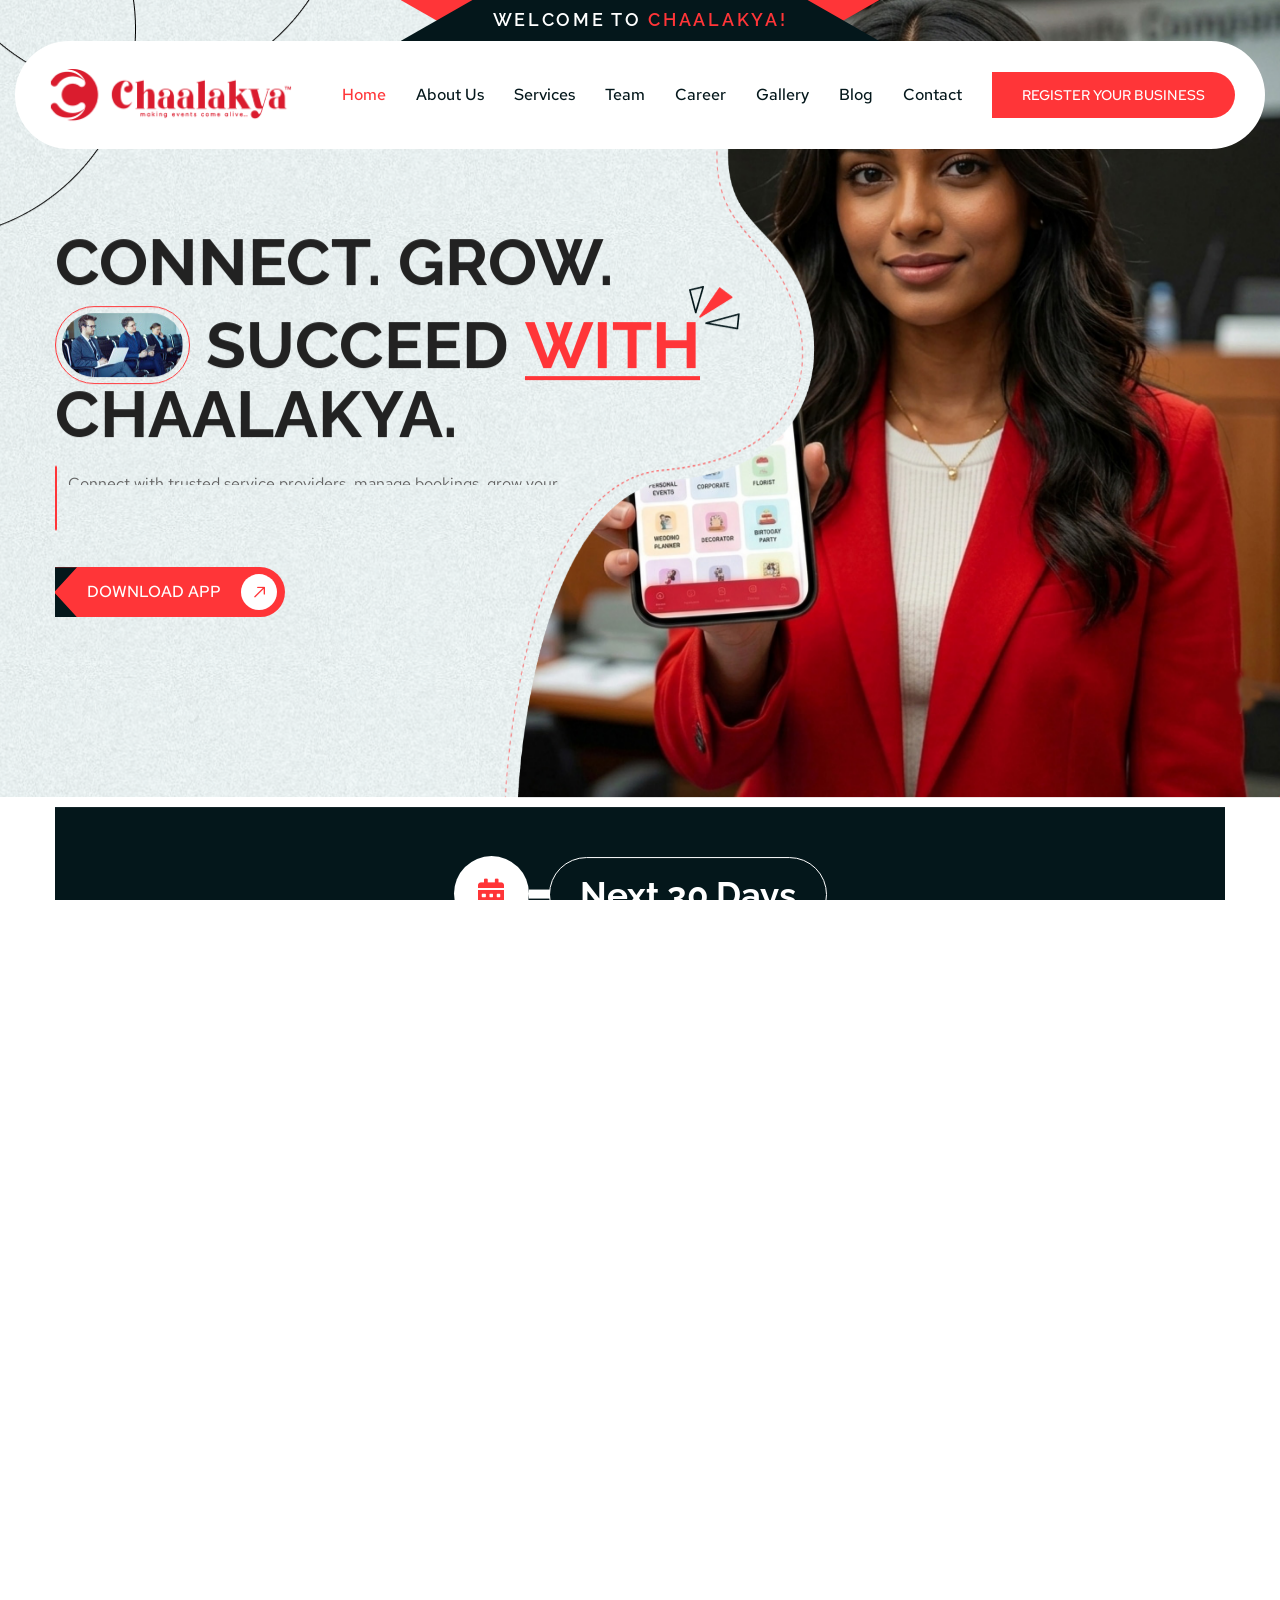
==== index.html @ 22699782 "Add new files" ====
<!DOCTYPE html>
<html lang="en">


<meta http-equiv="content-type" content="text/html;charset=UTF-8" />

<head>
	<meta charset="UTF-8" />
	<meta name="viewport" content="width=device-width, initial-scale=1.0" />
	<title>Chaaylak</title>
	<!-- favicons Icons -->
	<link rel="apple-touch-icon" sizes="180x180" href="assets/images/favicons/apple-touch-icon.png" />
	<link rel="icon" type="image/png" sizes="32x32" href="assets/images/favicons/favicon-32x32.png" />
	<link rel="icon" type="image/png" sizes="16x16" href="assets/images/favicons/favicon-16x16.png" />
	<meta name="description" content="Chaaylak" />

	<!-- fonts -->
	<link rel="preconnect" href="https://fonts.googleapis.com/">
	<link rel="preconnect" href="https://fonts.gstatic.com/" crossorigin>
	<link href="https://fonts.googleapis.com/css2?family=Raleway:ital,wght@0,100..900;1,100..900&amp;display=swap"
		rel="stylesheet">
	<link href="https://fonts.googleapis.com/css2?family=Red+Hat+Text:ital,wght@0,300..700;1,300..700&amp;display=swap"
		rel="stylesheet">
	<link href="https://fonts.googleapis.com/css2?family=Caveat:wght@400..700&amp;display=swap" rel="stylesheet">

	<link rel="stylesheet" href="assets/vendors/bootstrap/css/bootstrap.min.css" />
	<link rel="stylesheet" href="assets/vendors/bootstrap-select/bootstrap-select.min.css" />
	<link rel="stylesheet" href="assets/vendors/aos/css/aos.css" />
	<link rel="stylesheet" href="assets/vendors/fontawesome/css/all.min.css" />
	<link rel="stylesheet" href="assets/vendors/jquery-ui/jquery-ui.css" />
	<link rel="stylesheet" href="assets/vendors/jarallax/jarallax.css" />
	<link rel="stylesheet" href="assets/vendors/jquery-magnific-popup/jquery.magnific-popup.css" />
	<link rel="stylesheet" href="assets/vendors/conlive-icons/style.css" />
	<link rel="stylesheet" href="assets/vendors/slick/slick.css">
	<link rel="stylesheet" href="assets/vendors/owl-carousel/css/owl.carousel.min.css" />
	<link rel="stylesheet" href="assets/vendors/owl-carousel/css/owl.theme.default.min.css" />
	<link rel="stylesheet" href="assets/vendors/swiper/css/swiper-bundle.min.css" />
	<link rel="stylesheet" href="assets/vendors/intl-tel-input/css/intlTelInput.css" />
	<!-- template styles -->
	<link rel="stylesheet" href="assets/css/conlive.css" />
</head>

<body class="custom-cursor">

	<!-- <div class="custom-cursor__cursor"></div>
	<div class="custom-cursor__cursor-two"></div> -->

	<!-- <div class="preloader">
		<div class="preloader__image" style="background-image: url(assets/images/loader.png);"></div>
	</div> -->
	<!-- /.preloader -->
	<div class="page-wrapper">
		<div class="header header--two">
			<div class="topbar topbar--two">
				<div class="container topbar__container">
					<div class="topbar__wrapper">
						<h3 class="topbar__title">Welcome to <span>Chaalakya!</span></h3>
					</div><!-- /.topbar__wrapper -->
				</div><!-- /.container -->
			</div><!-- /.topbar -->
			<header class="main-header main-header--two sticky-header sticky-header--one-page">
				<div class="container main-header__container">
					<div class="main-header__inner">
						<div class="main-header__logo">
							<a href="index.html">
								<img src="assets/images/logo-dark.png" alt="Conlive PHP" width="248">
							</a>
						</div><!-- /.main-header__logo -->
						<div class="main-header__right">
							<nav class="main-header__nav main-menu">
								<ul class="main-menu__list">


									<li>
										<!-- class="dropdown megamenu" -->
										<a href="index.html">Home</a>

									</li>

									<li>
										<a href="about.html">About Us</a>
									</li>
									<li>
										<a href="#">Services</a>
									</li>
									<li>
										<a href="#">Team</a>
									</li>
									<li>
										<a href="#">Career</a>
									</li>
									<li>
										<a href="#">Gallery</a>
									</li>
									<li>
										<a href="#">Blog</a>
									</li>
									<li>
										<a href="contact.html">Contact</a>
									</li>
								</ul>
							</nav><!-- /.main-header__nav -->
							<div class="mobile-nav__btn mobile-nav__toggler">
								<span></span>
								<span></span>
								<span></span>
							</div><!-- /.mobile-nav__toggler -->
							<a href="contact.html" class="main-header__btn">
								<!-- <span class="main-header__btn__icon"><i class="icon-ticket"></i></span> -->
								Register your Business
							</a><!-- /main-header__btn -->

						</div><!-- /.main-header__right -->
					</div><!-- /.main-header__inner -->
				</div><!-- /.container -->
			</header><!-- /.main-header -->
		</div>
		 <!-- /.header -->

		<div id="smooth-wrapper">
			<div id="smooth-content">

				<section class="hero-one" id="home">
					<div class="hero-one__bg"
						style="background-image: url(assets/images/shapes/hero-bg-shape-1-1.png);"></div>
					<div class="container">
						<div class="row gutter-y-40">
							<div class="col-xl-8">
								<div class="hero-one__content">
									<h1 class="hero-one__title bw-title-anim">
										Connect. Grow. <br>
										<span class="hero-one__title__image"><img
												src="assets/images/hero-slider/hero-1-2.jpg" alt="hero image"></span>
										Succeed
										<span class="hero-one__title__highlight"> With<img
												src="assets/images/shapes/hero-shape-1-2.png" alt="hero shape"></span>
										Chaalakya.
									</h1>
									<p class="hero-one__text bw-reveal-text">
										Connect with trusted service providers, manage bookings, grow your <br>
										business, and access everything you need from a <br>
										single powerful mobile application.
									</p>
									<div class="hidden">
										<div data-aos="fade-up" data-aos-anchor-placement="top-bottom"
											data-aos-duration="1300">
											<a href="https://play.google.com/store/apps/details?id=com.event.chaalakya&pcampaignid=web_share"
												class="conlive-btn conlive-btn--base">
												<span class="conlive-btn__text">Download App</span>
												<span class="conlive-btn__icon-box"><span class="conlive-btn__icon"><i
															class="icon-arrow-right-up"></i><i
															class="icon-arrow-right-up"></i></span></span>
											</a><!-- /.conlive-btn -->
										</div>
									</div><!-- /.hidden -->
								</div><!-- /.hero-one__content -->
							</div><!-- /.col-xl-8 -->
						</div><!-- /.row -->
					</div><!-- /.container -->
					<div class="hero-one__image bw-reveal-right" data-aos="fade" data-aos-anchor-placement="top-bottom">
						<div class="hero-one__image__box img-move-wrap">
							<img src="assets/images/hero-slider/hero-1-1.jpg" alt="hero image" class="img-move-lr">
						</div><!-- /.hero-one__image__box -->
						<img src="assets/images/shapes/hero-shape-1-3.png" alt="hero shape"
							class="hero-one__image__shape">
					</div><!-- /.hero-one__image -->
					<img src="assets/images/shapes/hero-shape-1-1.png" alt="hero shape" class="hero-one__shape"
						data-aos="fade-down" data-aos-anchor-placement="top-bottom" data-aos-duration="1300"
						data-aos-delay="100">
				</section><!-- /.hero-one -->


				<section class="join-meeting join-meeting--two">
					<div class="container">
						<div class="countdown" data-date="" data-dynamic-day="" data-dynamic-hour="">
							<div class="row gutter-y-10 join-meeting__row">
								<div class="column-1" data-aos="fade-up" data-aos-anchor-placement="top-bottom"
									data-aos-duration="1300" data-aos-delay="100">
									<div class="join-meeting__info">
										<h2 class="join-meeting__info__title">
											<span class="join-meeting__info__icon"><i
													class="fas fa-calendar-alt"></i></span>
											<span class="join-meeting__info__title__text dynamic-date"></span>
										</h2>
										<p class="join-meeting__info__location">
											<span class="join-meeting__info__location__text">Hooghly,  West Bengal</span>
											<span class="join-meeting__info__icon join-meeting__info__icon--location"><i
													class="icon-location-3"></i></span>
										</p>
									</div><!-- /.join-meeting__info -->
								</div><!-- /.column-1 -->
								<div class="column-2" data-aos="fade-up" data-aos-anchor-placement="top-bottom"
									data-aos-duration="1300" data-aos-delay="200">
									<div class="join-meeting__countdown">
										<div class="row align-items-center">
											<div class="inner-column-1">
												<div data-aos="fade-up" data-aos-anchor-placement="top-bottom"
													data-aos-duration="1300" data-aos-delay="100">
													<div class="countdown__box">
														<h3 class="countdown__time" id="days"></h3>
														<p class="countdown__title">Days</p>
													</div><!-- /.countdown__box -->
												</div><!-- /.col-xl-3 -->
												<div data-aos="fade-up" data-aos-anchor-placement="top-bottom"
													data-aos-duration="1300" data-aos-delay="200">
													<div class="countdown__box">
														<h3 class="countdown__time" id="hours"></h3>
														<p class="countdown__title">Hours</p>
													</div><!-- /.countdown__box -->
												</div><!-- /.col-xl-3 -->
												<div data-aos="fade-up" data-aos-anchor-placement="top-bottom"
													data-aos-duration="1300" data-aos-delay="300">
													<div class="countdown__box">
														<h3 class="countdown__time" id="minute"></h3>
														<p class="countdown__title">Minute</p>
													</div><!-- /.countdown__box -->
												</div><!-- /.col-xl-2 -->
												<div data-aos="fade-up" data-aos-anchor-placement="top-bottom"
													data-aos-duration="1300" data-aos-delay="400">
													<div class="countdown__box">
														<h3 class="countdown__time" id="second"></h3>
														<p class="countdown__title">Second</p>
													</div><!-- /.countdown__box -->
												</div><!-- /.col-xl-3 -->
											</div><!-- /.inner-column-1 -->
										</div><!-- /.row -->
									</div><!-- /.join-meeting__countdown -->
								</div><!-- /.column-2 -->
							</div><!-- /.row -->
						</div><!-- /.countdown -->
					</div>
				</section>


				<section class="features-two section-space-t">
					<div class="container">
						<div class="features-two__content">
							<div class="sec-title sec-title--two sec-title--center">
								<div class="sec-title__top">
									<div class="sec-title__shape">
										<div class="sec-title__shape__box"></div>
									</div>
									<p class="sec-title__tagline bw-split-text">Our Best Features</p>

									<div class="sec-title__shape">
										<div class="sec-title__shape__box"></div>
									</div>

								</div><!-- /.sec-title__top -->
								<h2 class="sec-title__title bw-split-text">High engagement features to keep <br> your
									audience active</h2>
							</div><!-- /.sec-title -->
							<img src="assets/images/shapes/zigzag-shape-1-1.png" alt="features shape"
								class="features-two__content__shape">
						</div><!-- /.features-two__content -->
						<div class="features-two__wrapper">
							<div class="row gutter-y-30 justify-content-between">
								<div class="col-lg-6" data-aos="fade-right" data-aos-anchor-placement="top-bottom"
									data-aos-duration="1300" data-aos-delay="100">
									<div class="features-two__card">
										<div class="features-two__card__content">
											<div class="features-two__card__top">
												<div class="features-two__card__icon-box">
													<span class="features-two__card__icon"><i
															class="icon-planning"></i></span>
												</div><!-- /.features-two__card__icon-box -->
												<p class="features-two__card__number">
													<svg class="features-two__card__number__shape" viewBox="0 0 66 66"
														fill="none" xmlns="http://www.w3.org/2000/svg">
														<path
															d="M64.6515 33.4371L65.1232 33.6031L64.6515 33.4371ZM64.5989 33.5869L64.1272 33.4209L64.5989 33.5869ZM64.7223 34.4151L64.2989 34.681L64.7223 34.4151ZM64.8206 34.5717L65.2441 34.3058L64.8206 34.5717ZM64.919 34.7283L64.4955 34.9942L64.919 34.7283ZM65.0997 35.5585L64.6103 35.4561L65.0997 35.5585ZM65.0682 35.709L65.5576 35.8115L65.0682 35.709ZM65.0367 35.8595L64.5473 35.757L65.0367 35.8595ZM64.7682 36.6574L65.2209 36.8696L64.7682 36.6574ZM64.6325 36.9467L64.1798 36.7345L64.6325 36.9467ZM64.222 37.7118L63.7947 37.4522L64.222 37.7118ZM64.1379 37.8502L63.7106 37.5906L64.1379 37.8502ZM64.0539 37.9885L64.4812 38.2481L64.0539 37.9885ZM63.9528 38.7997L63.4725 38.9384L63.9528 38.7997ZM63.9995 38.9614L64.4799 38.8227L63.9995 38.9614ZM64.0462 39.1231L63.5658 39.2617L64.0462 39.1231ZM63.9756 39.9328L63.5335 39.6992L63.9756 39.9328ZM63.9028 40.0705L64.345 40.3041L63.9028 40.0705ZM63.8301 40.2083L64.2722 40.4418L63.8301 40.2083ZM63.7977 41.0498L63.3258 41.2152L63.7977 41.0498ZM63.9192 41.3967L64.3911 41.2314L63.9192 41.3967ZM63.6114 42.1484L63.8682 42.5774L63.6114 42.1484ZM63.4368 42.2529L63.1799 41.8239L63.4368 42.2529ZM63.2621 42.3575L63.5189 42.7865L63.2621 42.3575ZM62.7838 43.0657L62.2838 43.0585L62.7838 43.0657ZM62.7815 43.2231L63.2815 43.2303L62.7815 43.2231ZM62.7793 43.3805L62.2793 43.3733L62.7793 43.3805ZM62.6852 44.2097L63.1737 44.3161L62.6852 44.2097ZM62.6201 44.5082L62.1316 44.4018L62.6201 44.5082ZM62.5502 45.3679L63.0498 45.3483L62.5502 45.3679ZM62.5568 45.5366L62.0572 45.5563L62.5568 45.5366ZM62.5634 45.7053L63.0631 45.6857L62.5634 45.7053ZM62.3962 46.5337L61.9486 46.311L62.3962 46.5337ZM62.3277 46.6714L62.7754 46.894L62.3277 46.6714ZM62.2593 46.809L61.8116 46.5864L62.2593 46.809ZM61.6855 47.4448L61.4049 47.031L61.6855 47.4448ZM61.5418 47.5422L61.8224 47.9561L61.5418 47.5422ZM60.9921 48.3645L61.4917 48.3834L60.9921 48.3645ZM60.9856 48.5351L61.4852 48.554L60.9856 48.5351ZM60.9791 48.7057L60.4795 48.6867L60.9791 48.7057ZM60.722 49.5064L60.3136 49.218L60.722 49.5064ZM60.6334 49.6319L61.0419 49.9203L60.6334 49.6319ZM60.5448 49.7575L60.1363 49.4691L60.5448 49.7575ZM60.0953 50.4546L59.6641 50.2016L60.0953 50.4546ZM60.0177 50.5869L59.5865 50.3339L60.0177 50.5869ZM59.9401 50.7192L60.3714 50.9722L59.9401 50.7192ZM59.2614 51.2479L59.0901 50.7781L59.2614 51.2479ZM59.0879 51.3111L59.2592 51.7809L59.0879 51.3111ZM58.9145 51.3744L58.7432 50.9047L58.9145 51.3744ZM58.3372 51.9748L58.8219 52.0972L58.3372 51.9748ZM58.2971 52.1336L57.8123 52.0112L58.2971 52.1336ZM58.257 52.2924L58.7418 52.4148L58.257 52.2924ZM57.8173 52.9796L58.1245 53.3741L57.8173 52.9796ZM57.6948 53.0749L58.002 53.4695L57.6948 53.0749ZM57.5723 53.1703L57.2652 52.7758L57.5723 53.1703ZM57.0155 53.7734L56.5969 53.4998L57.0155 53.7734ZM56.8485 54.0287L57.2671 54.3023L56.8485 54.0287ZM56.2257 54.559L56.4368 55.0122L56.2257 54.559ZM56.0787 54.6274L55.8676 54.1741L56.0787 54.6274ZM55.9318 54.6958L56.1429 55.1491L55.9318 54.6958ZM55.3248 55.2451L55.758 55.4946L55.3248 55.2451ZM55.2472 55.3798L54.8139 55.1302L55.2472 55.3798ZM55.1696 55.5145L55.6028 55.764L55.1696 55.5145ZM54.8166 56.3294L54.3401 56.1781L54.8166 56.3294ZM54.7637 56.4961L55.2402 56.6475L54.7637 56.4961ZM54.7107 56.6628L54.2342 56.5115L54.7107 56.6628ZM54.1621 57.2765L53.9757 56.8125L54.1621 57.2765ZM54.0121 57.3368L54.1985 57.8007L54.0121 57.3368ZM53.8621 57.397L53.6757 56.9331L53.8621 57.397ZM53.227 57.9334L52.801 57.6715L53.227 57.9334ZM53.142 58.0716L53.568 58.3335L53.142 58.0716ZM53.0571 58.2097L52.6312 57.9478L53.0571 58.2097ZM52.3041 58.5693L52.2909 59.0691L52.3041 58.5693ZM51.917 58.5591L51.9038 59.0589L51.917 58.5591ZM51.1295 58.8773L51.5208 59.1886L51.1295 58.8773ZM51.0318 59.0001L50.6405 58.6888L51.0318 59.0001ZM50.9341 59.1229L50.5428 58.8116L50.9341 59.1229ZM50.3192 59.6648L50.0625 59.2357V59.2357L50.3192 59.6648ZM50.1895 59.7424L50.4461 60.1715L50.1895 59.7424ZM50.0597 59.82L49.8031 59.3909L50.0597 59.82ZM49.2975 60.1326L49.1762 59.6475L49.2975 60.1326ZM49.1453 60.1707L49.2665 60.6557L49.1453 60.1707ZM48.993 60.2087L48.8718 59.7236L48.993 60.2087ZM48.2942 60.6322L47.9218 60.2985L48.2942 60.6322ZM48.0817 60.8694L48.454 61.203L48.0817 60.8694ZM47.4514 61.4199L47.173 61.0045L47.4514 61.4199ZM47.3245 61.5049L47.6029 61.9202V61.9202L47.3245 61.5049ZM47.1977 61.5899L47.476 62.0053L47.1977 61.5899ZM46.3805 61.7624L46.4407 61.266L46.3805 61.7624ZM46.2052 61.7411L46.1451 62.2375L46.2052 61.7411ZM46.0298 61.7199L46.09 61.2235L46.0298 61.7199ZM45.3145 62.1405L44.8681 61.9152L45.3145 62.1405ZM45.2253 62.3172L45.6717 62.5425L45.2253 62.3172ZM45.1362 62.494L44.6897 62.2688L45.1362 62.494ZM44.5056 63.1129L44.6756 63.5831L44.5056 63.1129ZM44.3615 63.1649L44.1915 62.6947L44.3615 63.1649ZM44.2175 63.217L44.3875 63.6872L44.2175 63.217ZM43.4311 63.4744L43.5719 63.9542L43.4311 63.4744ZM43.2842 63.5175L43.4251 63.9973L43.2842 63.5175ZM43.1374 63.5606L42.9966 63.0809L43.1374 63.5606ZM42.3396 63.7771L42.4605 64.2622L42.3396 63.7771ZM42.1913 63.814L42.0704 63.3289L42.1913 63.814ZM42.0431 63.851L41.9222 63.3658L42.0431 63.851ZM41.2399 64.0419L41.3503 64.5296L41.2399 64.0419ZM41.0911 64.0756L40.9808 63.5879L41.0911 64.0756ZM40.9423 64.1092L41.0526 64.5969L40.9423 64.1092ZM40.1613 64.4039L40.3982 64.8442L40.1613 64.4039ZM40.0213 64.4792L40.2581 64.9195L40.0213 64.4792ZM39.8813 64.5545L39.6445 64.1141L39.8813 64.5545ZM39.0269 64.4414L38.7499 64.8577L39.0269 64.4414ZM38.6749 64.2072L38.9519 63.7909L38.6749 64.2072ZM37.847 64.2847L37.4741 63.9517L37.847 64.2847ZM37.7168 64.4305L38.0897 64.7636L37.7168 64.4305ZM37.5866 64.5764L37.2137 64.2433L37.5866 64.5764ZM36.6684 65.0108L36.7038 65.5095L36.6684 65.0108ZM36.5155 65.0216L36.4801 64.5229L36.5155 65.0216ZM35.677 64.8667L35.8758 64.4079L35.677 64.8667ZM35.5197 64.7985L35.3209 65.2573L35.5197 64.7985ZM35.3624 64.7303L35.5612 64.2716L35.3624 64.7303ZM34.5358 64.6794L34.6934 65.1539L34.5358 64.6794ZM34.3874 64.7287L34.2297 64.2542L34.3874 64.7287ZM34.2389 64.778L34.3966 65.2525L34.2389 64.778ZM33.4274 64.8832L33.4616 64.3844L33.4274 64.8832ZM33.1239 64.8624L33.0897 65.3612L33.1239 64.8624ZM32.3001 64.9559L32.4412 65.4356L32.3001 64.9559ZM31.9942 65.0459L31.8531 64.5663L31.9942 65.0459ZM31.1648 65.1954L31.1314 64.6965L31.1648 65.1954ZM31.0109 65.2057L31.0443 65.7046L31.0109 65.2057ZM30.8571 65.216L30.8237 64.7171L30.8571 65.216ZM30.028 65.213L30.0651 64.7144L30.028 65.213ZM29.7224 65.1903L29.6853 65.6889L29.7224 65.1903ZM28.8956 65.1219L28.8504 65.6199L28.8956 65.1219ZM28.5897 65.0941L28.6349 64.5962L28.5897 65.0941ZM27.7727 64.9519L27.6471 65.4358L27.7727 64.9519ZM27.6235 64.9131L27.7491 64.4292L27.6235 64.9131ZM27.4744 64.8744L27.3488 65.3584L27.4744 64.8744ZM26.655 64.7367L26.6946 64.2383L26.655 64.7367ZM26.5011 64.7245L26.4614 65.2229L26.5011 64.7245ZM26.3472 64.7122L26.3868 64.2138L26.3472 64.7122ZM25.5569 64.4649L25.8053 64.031L25.5569 64.4649ZM25.4185 64.3856L25.6669 63.9517L25.4185 64.3856ZM25.2801 64.3064L25.0316 64.7403L25.2801 64.3064ZM24.5714 63.769L24.9189 63.4094L24.5714 63.769ZM24.4477 63.6494L24.1003 64.009L24.4477 63.6494ZM24.324 63.5299L24.6714 63.1703L24.324 63.5299ZM23.5553 63.2355L23.5223 62.7366L23.5553 63.2355ZM23.3947 63.2461L23.3617 62.7472L23.3947 63.2461ZM23.2341 63.2567L23.2671 63.7556L23.2341 63.2567ZM22.4207 63.1324L22.6079 62.6688L22.4207 63.1324ZM22.1403 63.0192L22.3275 62.5555L22.1403 63.0192ZM21.3053 62.9016L21.2665 62.4031L21.3053 62.9016ZM20.968 62.9278L21.0067 63.4263L20.968 62.9278ZM20.2365 62.5647L19.8252 62.849L20.2365 62.5647ZM20.0327 62.2698L20.444 61.9855L20.0327 62.2698ZM19.3393 61.8001L19.2554 62.293L19.3393 61.8001ZM19.0301 61.7475L19.114 61.2546L19.0301 61.7475ZM18.2094 61.5593L18.349 61.0792L18.2094 61.5593ZM17.9114 61.4727L17.7718 61.9528L17.9114 61.4727ZM17.1562 61.1398L16.8951 61.5663L17.1562 61.1398ZM17.0258 61.06L17.2868 60.6336L17.0258 61.06ZM16.8954 60.9802L16.6344 61.4067L16.8954 60.9802ZM16.1432 60.6248L15.9782 61.0968L16.1432 60.6248ZM15.8474 60.5215L16.0123 60.0494L15.8474 60.5215ZM15.1125 60.1356L14.8165 60.5386L15.1125 60.1356ZM14.9886 60.0446L15.2846 59.6416L14.9886 60.0446ZM14.8646 59.9535L14.5686 60.3565L14.8646 59.9535ZM14.2666 59.3649L13.87 59.6694L14.2666 59.3649ZM14.0721 59.1115L13.6755 59.416L14.0721 59.1115ZM13.3974 58.6279L13.5596 58.1549L13.3974 58.6279ZM13.2451 58.5756L13.0829 59.0486L13.2451 58.5756ZM13.0928 58.5234L13.255 58.0504L13.0928 58.5234ZM12.4974 57.9572L12.9564 57.7589L12.4974 57.9572ZM12.3615 57.6429L11.9026 57.8413L12.3615 57.6429ZM11.9054 56.9115L11.5318 57.2438L11.9054 56.9115ZM11.7038 56.6849L12.0775 56.3526L11.7038 56.6849ZM10.9977 56.2411L11.1488 55.7644L10.9977 56.2411ZM10.8373 56.1902L10.6863 56.6669L10.8373 56.1902ZM10.677 56.1394L10.828 55.6628L10.677 56.1394ZM10.0884 55.5791L10.5578 55.4071L10.0884 55.5791ZM10.031 55.4227L9.56157 55.5948L10.031 55.4227ZM9.9737 55.2663L10.4432 55.0943L9.9737 55.2663ZM9.41835 54.6556L9.63076 54.2029L9.41835 54.6556ZM9.1222 54.5166L8.90979 54.9693L9.1222 54.5166ZM8.60616 53.8891L8.12262 54.0163L8.60616 53.8891ZM8.52059 53.5638L9.00413 53.4366L8.52059 53.5638ZM7.97719 52.9423L7.78154 53.4024L7.97719 52.9423ZM7.6608 52.8077L7.46515 53.2679L7.6608 52.8077ZM7.11999 52.1986L6.63664 52.3266L7.11999 52.1986ZM7.07815 52.0406L7.5615 51.9127L7.07815 52.0406ZM7.03632 51.8826L6.55297 52.0106L7.03632 51.8826ZM6.54421 51.2184L6.27911 51.6423L6.54421 51.2184ZM6.40402 51.1307L6.66912 50.7068L6.40402 51.1307ZM6.26384 51.0431L5.99875 51.467L6.26384 51.0431ZM5.7983 50.3736L6.28858 50.2755L5.7983 50.3736ZM5.76629 50.2137L5.27601 50.3118L5.76629 50.2137ZM5.73429 50.0537L6.22457 49.9556L5.73429 50.0537ZM5.58737 49.1864L5.09212 49.2552L5.58737 49.1864ZM5.56503 49.0256L6.06028 48.9568L5.56503 49.0256ZM5.5427 48.8647L5.04745 48.9335L5.5427 48.8647ZM4.97372 48.2425L4.80092 48.7117L4.97372 48.2425ZM4.5975 48.104L4.7703 47.6348L4.5975 48.104ZM4.13459 47.0947L4.63382 47.1225L4.13459 47.0947ZM3.82811 46.3246L3.49476 46.6973L3.82811 46.3246ZM3.70504 46.2145L4.03839 45.8419L3.70504 46.2145ZM3.58198 46.1045L3.24863 46.4771L3.58198 46.1045ZM3.04281 45.4451L2.60854 45.6929L3.04281 45.4451ZM2.96646 45.3113L3.40073 45.0635L2.96646 45.3113ZM2.89011 45.1775L2.45584 45.4253L2.89011 45.1775ZM2.73875 44.3563L3.23519 44.4158L2.73875 44.3563ZM2.75911 44.1864L2.26267 44.1269L2.75911 44.1864ZM2.77948 44.0165L2.28303 43.957L2.77948 44.0165ZM2.76535 43.1523L2.2725 43.2365L2.76535 43.1523ZM2.73976 43.0025L3.23262 42.9183L2.73976 43.0025ZM2.71417 42.8528L2.22132 42.937L2.71417 42.8528ZM2.51011 42.0659L2.03862 42.2323L2.51011 42.0659ZM2.41035 41.7832L1.93886 41.9497L2.41035 41.7832ZM2.04524 41.0397L2.46695 40.7711L2.04524 41.0397ZM1.87493 40.7724L1.45323 41.041L1.87493 40.7724ZM1.62586 39.996L2.12535 39.9734L1.62586 39.996ZM1.61889 39.8426L1.11941 39.8653L1.61889 39.8426ZM1.61193 39.6892L1.11244 39.7118L1.61193 39.6892ZM1.40012 38.8939L0.954215 39.1201L1.40012 38.8939ZM1.25738 38.6125L1.70329 38.3863L1.25738 38.6125ZM1.25442 37.7922L0.795405 37.594L1.25442 37.7922ZM1.39497 37.4668L1.85399 37.665L1.39497 37.4668ZM1.22335 36.6565L1.58107 36.3072L1.22335 36.6565ZM0.955836 36.3826L1.31356 36.0333L0.955836 36.3826ZM0.584266 35.5985L0.0844103 35.6105L0.584266 35.5985ZM0.531156 34.4667L0.0330362 34.51L0.531156 34.4667ZM0.504656 34.162L0.00653601 34.2053L0.504656 34.162ZM0.709612 33.3371L1.14157 33.5889L0.709612 33.3371ZM0.887723 33.0315L0.455769 32.7797L0.887723 33.0315ZM0.878535 32.2023L0.449891 32.4597L0.878535 32.2023ZM0.693627 31.8944L1.12227 31.637L0.693627 31.8944ZM0.710281 31.083L0.29581 30.8033L0.710281 31.083ZM0.907508 30.7907L1.32198 31.0704L0.907508 30.7907ZM1.20835 29.9914L1.70657 30.0335L1.20835 29.9914ZM1.22101 29.8418L0.722794 29.7997L1.22101 29.8418ZM1.23367 29.6923L0.735452 29.6501L1.23367 29.6923ZM1.12223 28.8564L0.648473 29.0162L1.12223 28.8564ZM1.06836 28.6967L1.54212 28.5369L1.06836 28.6967ZM1.01449 28.537L0.540726 28.6969L1.01449 28.537ZM1.09194 27.7262L1.52287 27.9797L1.09194 27.7262ZM1.17446 27.5859L0.743537 27.3323L1.17446 27.5859ZM1.25699 27.4457L1.68791 27.6993L1.25699 27.4457ZM1.44301 26.6412L0.944898 26.6847L1.44301 26.6412ZM1.42929 26.4839L1.9274 26.4405L1.42929 26.4839ZM1.41557 26.3266L0.917462 26.37L1.41557 26.3266ZM1.63717 25.5433L2.04242 25.8362V25.8362L1.63717 25.5433ZM1.73284 25.4109L1.32759 25.1181L1.73284 25.4109ZM1.82852 25.2785L2.23378 25.5714L1.82852 25.2785ZM2.26645 24.5502L2.71652 24.768L2.26645 24.5502ZM2.33275 24.4132L2.78282 24.631L2.33275 24.4132ZM2.39905 24.2762L1.94898 24.0584L2.39905 24.2762ZM2.42484 23.4292L1.9489 23.5824L2.42484 23.4292ZM2.36808 23.2529L2.84401 23.0997L2.36808 23.2529ZM2.31132 23.0767L1.83539 23.2299L2.31132 23.0767ZM2.35749 22.2337L2.79655 22.4729L2.35749 22.2337ZM2.50515 21.9627L2.06609 21.7235L2.50515 21.9627ZM3.04659 21.2932L3.37831 21.6673L3.04659 21.2932ZM3.17302 21.1811L2.84131 20.807L3.17302 21.1811ZM3.29945 21.069L2.96773 20.6949L3.29945 21.069ZM3.61874 20.3115L3.11935 20.3363L3.61874 20.3115ZM3.60207 19.9754L4.10146 19.9506L3.60207 19.9754ZM3.99319 19.2686L3.73278 18.8418L3.99319 19.2686ZM4.14618 19.1753L4.40658 19.6021L4.14618 19.1753ZM4.29917 19.082L4.03876 18.6551L4.29917 19.082ZM4.5722 18.2957L4.08869 18.4231L4.5722 18.2957ZM4.52019 18.0983L5.0037 17.9709L4.52019 18.0983ZM4.46818 17.9008L4.95169 17.7735L4.46818 17.9008ZM4.75733 17.1393L4.99138 17.5811L4.75733 17.1393ZM5.07524 16.9709L4.8412 16.529L5.07524 16.9709ZM5.64377 15.9945L5.15214 15.9034L5.64377 15.9945ZM6.12524 15.3421L5.88336 14.9045L6.12524 15.3421ZM6.27382 15.2599L6.5157 15.6975L6.27382 15.2599ZM6.4224 15.1778L6.18052 14.7402L6.4224 15.1778ZM7.09911 14.2854L6.63651 14.0956L7.09911 14.2854ZM7.31286 13.4236L6.81624 13.3656L7.31286 13.4236ZM7.33345 13.2474L7.83007 13.3055L7.33345 13.2474ZM7.35405 13.0712L6.85743 13.0132L7.35405 13.0712ZM7.76376 12.351L7.48014 11.9392L7.76376 12.351ZM8.02564 12.1706L8.30925 12.5824L8.02564 12.1706ZM8.78848 11.7438L8.58417 11.2874L8.78848 11.7438ZM9.09089 11.6084L9.29519 12.0647L9.09089 11.6084ZM9.59241 10.9479L10.0832 11.0433L9.59241 10.9479ZM9.661 10.5948L10.1518 10.6901L9.661 10.5948ZM10.0927 9.87303L10.3851 10.2786L10.0927 9.87303ZM10.2181 9.78266L9.9257 9.37704L10.2181 9.78266ZM10.3434 9.69228L10.6358 10.0979L10.3434 9.69228ZM10.9184 9.09274L10.502 8.81603L10.9184 9.09274ZM11.0057 8.96136L11.4222 9.23807L11.0057 8.96136ZM11.093 8.82998L10.6766 8.55327L11.093 8.82998ZM11.7181 8.29359L11.9292 8.74686L11.7181 8.29359ZM11.862 8.22658L11.651 7.77331L11.862 8.22658ZM12.006 8.15957L12.217 8.61283L12.006 8.15957ZM12.6657 7.65482L12.2821 7.33403L12.6657 7.65482ZM12.7658 7.53514L13.1493 7.85593L12.7658 7.53514ZM12.8659 7.41547L12.4823 7.09468L12.8659 7.41547ZM13.5833 7.00477L13.679 7.49553L13.5833 7.00477ZM13.7485 6.97255L13.6528 6.48179L13.7485 6.97255ZM13.9137 6.94032L14.0094 7.43107L13.9137 6.94032ZM14.6307 6.52232L15.018 6.83859L14.6307 6.52232ZM14.7307 6.39994L14.3434 6.08367L14.7307 6.39994ZM14.8306 6.27756L15.2179 6.59383L14.8306 6.27756ZM15.4988 5.80779L15.3341 5.33572L15.4988 5.80779ZM15.646 5.75642L15.8108 6.2285L15.646 5.75642ZM16.6106 5.47813L16.5079 4.9888L16.6106 5.47813ZM16.7657 5.44558L16.6629 4.95624L16.7657 5.44558ZM16.9207 5.41302L17.0235 5.90236L16.9207 5.41302ZM17.5407 4.83482L18.0035 5.02423L17.5407 4.83482ZM17.6149 4.65352L17.1522 4.46411L17.6149 4.65352ZM17.6891 4.47221L17.2264 4.28281L17.6891 4.47221ZM18.4319 4.1545L18.5835 3.67804L18.4319 4.1545ZM18.8328 4.28209L18.6812 4.75855L18.8328 4.28209ZM19.7371 4.28023L19.5203 3.8297L19.7371 4.28023ZM19.8711 4.21575L19.6543 3.76522L19.8711 4.21575ZM20.0051 4.15127L20.2219 4.60181L20.0051 4.15127ZM20.6225 3.52604L20.1873 3.2798L20.6225 3.52604ZM20.7168 3.35927L21.152 3.60551L20.7168 3.35927ZM20.8112 3.1925L20.376 2.94626L20.8112 3.1925ZM22.6151 2.48623L22.294 2.103L22.6151 2.48623ZM22.7404 2.38125L22.4192 1.99803L22.7404 2.38125ZM22.8656 2.27628L23.1868 2.65951L22.8656 2.27628ZM23.8168 2.08789L23.7399 2.58193L23.8168 2.08789ZM23.9822 2.11366L24.0592 1.61962L23.9822 2.11366ZM24.7761 1.88313L24.4488 1.50513L24.7761 1.88313ZM25.0326 1.66107L24.7053 1.28307L25.0326 1.66107ZM25.8397 1.5531L26.0323 1.09171L25.8397 1.5531ZM26.0099 1.6242L25.8173 2.0856L26.0099 1.6242ZM26.1802 1.6953L26.3729 1.2339L26.1802 1.6953ZM27.0033 1.60379L27.3114 1.99758L27.0033 1.60379ZM27.2715 1.39391L27.5796 1.7877L27.2715 1.39391ZM28.0374 1.02318L27.9319 0.53443L28.0374 1.02318ZM28.1865 0.991008L28.2919 1.47976L28.1865 0.991008ZM28.3356 0.958833L28.2301 0.470081L28.3356 0.958833ZM29.1683 1.0401L28.986 1.50566L29.1683 1.0401ZM29.4861 1.16456L29.6684 0.699V0.699L29.4861 1.16456ZM30.3017 0.990388L29.97 0.616311L30.3017 0.990388ZM30.4445 0.863736L30.7763 1.23781L30.4445 0.863736ZM30.5874 0.737085L30.2556 0.363009L30.5874 0.737085ZM31.392 0.547622L31.5636 0.0780003L31.392 0.547622ZM31.7016 0.660774L31.53 1.1304L31.7016 0.660774ZM33.652 0.912622L33.7686 0.426421L33.652 0.912622ZM33.9517 0.984533L33.835 1.47073L33.9517 0.984533ZM34.7619 1.12356L34.7106 1.62091L34.7619 1.12356ZM34.9118 1.13902L34.9631 0.64166L34.9118 1.13902ZM35.0616 1.15448L35.0103 1.65184L35.0616 1.15448ZM35.9033 0.957507L35.6634 0.518827L35.9033 0.957507ZM36.2263 0.780872L36.4662 1.21955L36.2263 0.780872ZM37.0492 0.764363L37.2985 0.330977L37.0492 0.764363ZM37.335 0.928785L37.0856 1.36217L37.335 0.928785ZM38.1151 1.27775L37.962 1.75373L38.1151 1.27775ZM38.2608 1.32461L38.4139 0.848635L38.2608 1.32461ZM39.1952 1.60171L39.322 1.11806L39.1952 1.60171ZM39.4873 1.6783L39.3604 2.16195L39.4873 1.6783ZM40.2724 1.89773L40.13 2.37704L40.2724 1.89773ZM40.561 1.98345L40.7034 1.50413L40.561 1.98345ZM41.3391 2.22164L41.4895 1.74479L41.3391 2.22164ZM41.4825 2.26687L41.3321 2.74372L41.4825 2.26687ZM41.626 2.31211L41.7764 1.83526L41.626 2.31211ZM42.4526 2.40546L42.4196 1.90654L42.4526 2.40546ZM42.7771 2.38403L42.8101 2.88295L42.7771 2.38403ZM43.6066 2.48547L43.7649 2.01118L43.6066 2.48547ZM43.8957 2.58192L43.7374 3.05621L43.8957 2.58192ZM44.7049 2.77973L44.6254 3.27336L44.7049 2.77973ZM44.8597 2.80466L44.9392 2.31102L44.8597 2.80466ZM45.0145 2.82959L44.9349 3.32323L45.0145 2.82959ZM45.7283 3.24826L45.3456 3.57006L45.7283 3.24826ZM45.9468 3.5081L46.3295 3.18631L45.9468 3.5081ZM46.5687 4.11804L46.2583 4.51L46.5687 4.11804ZM46.8103 4.30939L47.1208 3.91743L46.8103 4.30939ZM47.5096 4.73082L47.7097 4.27263L47.5096 4.73082ZM47.6474 4.79102L47.8475 4.33283L47.6474 4.79102ZM47.7852 4.85122L47.585 5.30942L47.7852 4.85122ZM48.4522 5.31306L48.8085 4.96229L48.4522 5.31306ZM48.5611 5.42368L48.2048 5.77444L48.5611 5.42368ZM48.67 5.53429L49.0263 5.18352L48.67 5.53429ZM49.4055 5.89163L49.34 6.38733L49.4055 5.89163ZM49.5687 5.91318L49.6341 5.41749L49.5687 5.91318ZM49.7318 5.93474L49.6663 6.43043L49.7318 5.93474ZM50.5866 6.11379L50.7267 5.63382L50.5866 6.11379ZM50.7396 6.15846L50.5995 6.63842L50.7396 6.15846ZM50.8926 6.20313L51.0328 5.72316L50.8926 6.20313ZM51.7997 6.60903L52.0499 6.17612L51.7997 6.60903ZM51.9329 6.68601L51.6827 7.11891L51.9329 6.68601ZM52.462 7.34531L51.9938 7.52071L52.462 7.34531ZM52.5245 7.51217L52.9927 7.33677L52.5245 7.51217ZM52.587 7.67904L53.0553 7.50364L52.587 7.67904ZM53.0264 8.43791L53.402 8.1079L53.0264 8.43791ZM53.2264 8.66553L52.8507 8.99554L53.2264 8.66553ZM53.8388 9.19781L54.1132 8.77984V8.77984L53.8388 9.19781ZM53.9653 9.28088L53.6909 9.69886L53.9653 9.28088ZM54.0919 9.36394L54.3662 8.94596L54.0919 9.36394ZM54.8911 9.70403L55.0136 9.21926L54.8911 9.70403ZM55.2293 9.78948L55.1068 10.2742L55.2293 9.78948ZM55.7837 10.3813L56.2736 10.2813L55.7837 10.3813ZM55.8555 10.7336L55.3656 10.8335L55.8555 10.7336ZM56.3569 11.3938L56.5641 10.9388L56.3569 11.3938ZM56.5064 11.4619L56.7136 11.0068L56.5064 11.4619ZM56.656 11.5299L56.4488 11.985L56.656 11.5299ZM57.3793 11.9838L57.7022 11.602L57.3793 11.9838ZM57.6154 12.1834L57.2926 12.5652L57.6154 12.1834ZM58.1032 12.8441L58.5623 12.646L58.1032 12.8441ZM58.1655 12.9886L58.6246 12.7906L58.1655 12.9886ZM58.2279 13.1332L57.7688 13.3312L58.2279 13.1332ZM58.6187 13.8682L59.0387 13.597L58.6187 13.8682ZM58.7009 13.9955L58.2808 14.2667L58.7009 13.9955ZM58.7831 14.1228L59.2031 13.8517L58.7831 14.1228ZM59.3803 14.71L59.1084 15.1296L59.3803 14.71ZM59.519 14.7998L59.7908 14.3802L59.519 14.7998ZM59.6576 14.8897L59.3858 15.3093L59.6576 14.8897ZM60.0109 15.6306L59.5114 15.6089L60.0109 15.6306ZM60.0029 15.8148L60.5024 15.8366L60.0029 15.8148ZM59.9949 15.999L59.4953 15.9772L59.9949 15.999ZM60.4383 16.7007L60.2376 17.1587L60.4383 16.7007ZM60.7823 16.8514L60.9829 16.3934L60.7823 16.8514ZM61.1769 17.558L60.6818 17.4886L61.1769 17.558ZM61.1248 17.9299L61.62 17.9993L61.1248 17.9299ZM61.1616 18.8296L61.6443 18.6993L61.1616 18.8296ZM61.2012 18.9764L60.7185 19.1068L61.2012 18.9764ZM61.2409 19.1232L61.7236 18.9928L61.2409 19.1232ZM61.8218 19.7548L62.0438 19.3068L61.8218 19.7548ZM61.9971 19.8416L61.7751 20.2897L61.9971 19.8416ZM62.5803 20.632L62.0852 20.5625L62.5803 20.632ZM62.5317 20.9788L63.0268 21.0482L62.5317 20.9788ZM62.522 21.8571L63.0174 21.7892L62.522 21.8571ZM62.5636 22.1601L62.0682 22.228L62.5636 22.1601ZM62.8637 22.9158L63.2724 22.6277L62.8637 22.9158ZM63.0442 23.1718L62.6355 23.4599L63.0442 23.1718ZM63.5435 23.8702L63.9483 23.5767L63.5435 23.8702ZM63.638 24.0005L63.2332 24.294L63.638 24.0005ZM63.7325 24.1308L63.3277 24.4243L63.7325 24.1308ZM64.0279 25.0527L64.5267 25.0176L64.0279 25.0527ZM64.0388 25.2065L63.54 25.2416L64.0388 25.2065ZM64.322 25.9901L64.7334 25.706L64.322 25.9901ZM64.5099 26.2621L64.0984 26.5463L64.5099 26.2621ZM64.6755 27.0646L64.1855 26.9651L64.6755 27.0646ZM64.6102 27.3862L65.1002 27.4857L64.6102 27.3862ZM64.6731 28.2146L65.1399 28.0354L64.6731 28.2146ZM64.729 28.3603L64.2623 28.5395L64.729 28.3603ZM64.785 28.5059L65.2517 28.3267L64.785 28.5059ZM64.9368 29.3143L65.4368 29.3135L64.9368 29.3143ZM64.9373 29.6209L65.4373 29.6201L64.9373 29.6209ZM64.724 30.4593L64.2777 30.2339L64.724 30.4593ZM64.6448 30.6161L65.0912 30.8414L64.6448 30.6161ZM64.5657 30.7728L65.012 30.9982L64.5657 30.7728ZM64.5511 31.5955L64.9983 31.3719L64.5511 31.5955ZM64.6986 31.8906L65.1458 31.667L64.6986 31.8906ZM64.8171 32.5059L64.3487 32.3309L64.8171 32.5059ZM64.7872 32.586L65.2556 32.761L64.7872 32.586ZM64.7573 32.6661L64.2889 32.4911L64.7573 32.6661ZM64.7042 33.2874L64.2326 33.1215L64.7042 33.2874ZM64.6515 33.4371L64.1799 33.2712L64.1272 33.4209L64.5989 33.5869L65.0705 33.7528L65.1232 33.6031L64.6515 33.4371ZM64.5989 33.5869L64.1272 33.4209C63.973 33.8593 64.0556 34.2935 64.2989 34.681L64.7223 34.4151L65.1458 34.1492C65.0345 33.9721 65.0348 33.8542 65.0705 33.7528L64.5989 33.5869ZM64.7223 34.4151L64.2989 34.681L64.3972 34.8376L64.8206 34.5717L65.2441 34.3058L65.1458 34.1492L64.7223 34.4151ZM64.8206 34.5717L64.3972 34.8376L64.4955 34.9942L64.919 34.7283L65.3424 34.4624L65.2441 34.3058L64.8206 34.5717ZM64.919 34.7283L64.4955 34.9942C64.6188 35.1905 64.6353 35.3364 64.6103 35.4561L65.0997 35.5585L65.5891 35.661C65.6776 35.2381 65.5737 34.8306 65.3424 34.4624L64.919 34.7283ZM65.0997 35.5585L64.6103 35.4561L64.5788 35.6065L65.0682 35.709L65.5576 35.8115L65.5891 35.661L65.0997 35.5585ZM65.0682 35.709L64.5788 35.6065L64.5473 35.757L65.0367 35.8595L65.5261 35.9619L65.5576 35.8115L65.0682 35.709ZM65.0367 35.8595L64.5473 35.757C64.4987 35.9889 64.4219 36.2181 64.3154 36.4452L64.7682 36.6574L65.2209 36.8696C65.3589 36.5752 65.461 36.2725 65.5261 35.9619L65.0367 35.8595ZM64.7682 36.6574L64.3154 36.4452L64.2476 36.5898L64.7004 36.8021L65.1531 37.0143L65.2209 36.8696L64.7682 36.6574ZM64.7004 36.8021L64.2476 36.5898L64.1798 36.7345L64.6325 36.9467L65.0853 37.1589L65.1531 37.0143L64.7004 36.8021ZM64.6325 36.9467L64.1798 36.7345C64.0653 36.9788 63.937 37.218 63.7947 37.4522L64.222 37.7118L64.6493 37.9714C64.81 37.707 64.9553 37.4361 65.0853 37.1589L64.6325 36.9467ZM64.222 37.7118L63.7947 37.4522L63.7106 37.5906L64.1379 37.8502L64.5653 38.1098L64.6493 37.9714L64.222 37.7118ZM64.1379 37.8502L63.7106 37.5906L63.6266 37.7289L64.0539 37.9885L64.4812 38.2481L64.5653 38.1098L64.1379 37.8502ZM64.0539 37.9885L63.6266 37.7289C63.3993 38.103 63.3513 38.5186 63.4725 38.9384L63.9528 38.7997L64.4332 38.661C64.3861 38.4979 64.4055 38.3727 64.4812 38.2481L64.0539 37.9885ZM63.9528 38.7997L63.4725 38.9384L63.5191 39.1L63.9995 38.9614L64.4799 38.8227L64.4332 38.661L63.9528 38.7997ZM63.9995 38.9614L63.5191 39.1L63.5658 39.2617L64.0462 39.1231L64.5266 38.9844L64.4799 38.8227L63.9995 38.9614ZM64.0462 39.1231L63.5658 39.2617C63.6172 39.4398 63.5991 39.575 63.5335 39.6992L63.9756 39.9328L64.4177 40.1663C64.6145 39.7938 64.6434 39.3893 64.5266 38.9844L64.0462 39.1231ZM63.9756 39.9328L63.5335 39.6992L63.4607 39.837L63.9028 40.0705L64.345 40.3041L64.4177 40.1663L63.9756 39.9328ZM63.9028 40.0705L63.4607 39.837L63.388 39.9748L63.8301 40.2083L64.2722 40.4418L64.345 40.3041L63.9028 40.0705ZM63.8301 40.2083L63.388 39.9748C63.1801 40.3683 63.1792 40.7969 63.3258 41.2152L63.7977 41.0498L64.2695 40.8845C64.197 40.6774 64.2177 40.545 64.2722 40.4418L63.8301 40.2083ZM63.7977 41.0498L63.3258 41.2152L63.3866 41.3886L63.8585 41.2233L64.3303 41.0579L64.2695 40.8845L63.7977 41.0498ZM63.8585 41.2233L63.3866 41.3886L63.4474 41.5621L63.9192 41.3967L64.3911 41.2314L64.3303 41.0579L63.8585 41.2233ZM63.9192 41.3967L63.4474 41.5621C63.4599 41.5979 63.4616 41.6182 63.4617 41.6258C63.4617 41.6295 63.4614 41.6309 63.4615 41.6307C63.4615 41.6306 63.4615 41.6304 63.4616 41.6301C63.4616 41.63 63.4617 41.6299 63.4617 41.6298C63.4617 41.6297 63.4617 41.6297 63.4617 41.6297C63.4618 41.6297 63.4618 41.6296 63.4618 41.6296C63.4618 41.6296 63.4618 41.6296 63.4618 41.6296C63.4618 41.6296 63.4618 41.6296 63.4618 41.6296C63.4618 41.6297 63.4617 41.6297 63.4617 41.6297C63.4617 41.6297 63.4617 41.6298 63.4617 41.6298C63.4616 41.63 63.4615 41.6302 63.4613 41.6306C63.4609 41.6313 63.4603 41.6324 63.4592 41.6341C63.457 41.6374 63.4528 41.643 63.4454 41.6509C63.4301 41.6669 63.4023 41.6908 63.3546 41.7194L63.6114 42.1484L63.8682 42.5774C64.0858 42.4471 64.2826 42.264 64.3872 42.0086C64.4946 41.7463 64.4769 41.4761 64.3911 41.2314L63.9192 41.3967ZM63.6114 42.1484L63.3546 41.7194L63.1799 41.8239L63.4368 42.2529L63.6936 42.6819L63.8682 42.5774L63.6114 42.1484ZM63.4368 42.2529L63.1799 41.8239L63.0053 41.9285L63.2621 42.3575L63.5189 42.7865L63.6936 42.6819L63.4368 42.2529ZM63.2621 42.3575L63.0053 41.9285C62.5914 42.1763 62.2911 42.5508 62.2838 43.0585L62.7838 43.0657L63.2837 43.0729C63.2846 43.0132 63.3033 42.9156 63.5189 42.7865L63.2621 42.3575ZM62.7838 43.0657L62.2838 43.0585L62.2816 43.2159L62.7815 43.2231L63.2815 43.2303L63.2837 43.0729L62.7838 43.0657ZM62.7815 43.2231L62.2816 43.2159L62.2793 43.3733L62.7793 43.3805L63.2792 43.3877L63.2815 43.2303L62.7815 43.2231ZM62.7793 43.3805L62.2793 43.3733C62.2757 43.6247 62.248 43.8678 62.1967 44.1032L62.6852 44.2097L63.1737 44.3161C63.2397 44.0135 63.2747 43.7038 63.2792 43.3877L62.7793 43.3805ZM62.6852 44.2097L62.1967 44.1032L62.1641 44.2525L62.6527 44.3589L63.1412 44.4654L63.1737 44.3161L62.6852 44.2097ZM62.6527 44.3589L62.1641 44.2525L62.1316 44.4018L62.6201 44.5082L63.1087 44.6147L63.1412 44.4654L62.6527 44.3589ZM62.6201 44.5082L62.1316 44.4018C62.0631 44.7163 62.0371 45.0456 62.0505 45.3876L62.5502 45.3679L63.0498 45.3483C63.0393 45.0821 63.06 44.8383 63.1087 44.6147L62.6201 44.5082ZM62.5502 45.3679L62.0505 45.3876L62.0572 45.5563L62.5568 45.5366L63.0564 45.517L63.0498 45.3483L62.5502 45.3679ZM62.5568 45.5366L62.0572 45.5563L62.0638 45.725L62.5634 45.7053L63.0631 45.6857L63.0564 45.517L62.5568 45.5366ZM62.5634 45.7053L62.0638 45.725C62.0728 45.9536 62.031 46.1452 61.9486 46.311L62.3962 46.5337L62.8439 46.7564C63.0083 46.4259 63.078 46.0652 63.0631 45.6857L62.5634 45.7053ZM62.3962 46.5337L61.9486 46.311L61.8801 46.4487L62.3277 46.6714L62.7754 46.894L62.8439 46.7564L62.3962 46.5337ZM62.3277 46.6714L61.8801 46.4487L61.8116 46.5864L62.2593 46.809L62.7069 47.0317L62.7754 46.894L62.3277 46.6714ZM62.2593 46.809L61.8116 46.5864C61.7312 46.748 61.6021 46.8972 61.4049 47.031L61.6855 47.4448L61.9662 47.8586C62.287 47.641 62.5404 47.3664 62.7069 47.0317L62.2593 46.809ZM61.6855 47.4448L61.4049 47.031L61.2612 47.1284L61.5418 47.5422L61.8224 47.9561L61.9662 47.8586L61.6855 47.4448ZM61.5418 47.5422L61.2612 47.1284L61.1175 47.2259L61.3981 47.6397L61.6787 48.0535L61.8224 47.9561L61.5418 47.5422ZM61.3981 47.6397L61.1175 47.2259C60.7294 47.489 60.5102 47.8759 60.4924 48.3455L60.9921 48.3645L61.4917 48.3834C61.4972 48.2381 61.5487 48.1417 61.6787 48.0535L61.3981 47.6397ZM60.9921 48.3645L60.4924 48.3455L60.486 48.5161L60.9856 48.5351L61.4852 48.554L61.4917 48.3834L60.9921 48.3645ZM60.9856 48.5351L60.486 48.5161L60.4795 48.6867L60.9791 48.7057L61.4788 48.7246L61.4852 48.554L60.9856 48.5351ZM60.9791 48.7057L60.4795 48.6867C60.4711 48.9086 60.4114 49.0794 60.3136 49.218L60.722 49.5064L61.1305 49.7947C61.3522 49.4807 61.4639 49.1177 61.4788 48.7246L60.9791 48.7057ZM60.722 49.5064L60.3136 49.218L60.2249 49.3436L60.6334 49.6319L61.0419 49.9203L61.1305 49.7947L60.722 49.5064ZM60.6334 49.6319L60.2249 49.3436L60.1363 49.4691L60.5448 49.7575L60.9533 50.0458L61.0419 49.9203L60.6334 49.6319ZM60.5448 49.7575L60.1363 49.4691C59.9685 49.7069 59.8111 49.951 59.6641 50.2016L60.0953 50.4546L60.5266 50.7076C60.6594 50.4813 60.8016 50.2607 60.9533 50.0458L60.5448 49.7575ZM60.0953 50.4546L59.6641 50.2016L59.5865 50.3339L60.0177 50.5869L60.449 50.8399L60.5266 50.7076L60.0953 50.4546ZM60.0177 50.5869L59.5865 50.3339L59.5088 50.4662L59.9401 50.7192L60.3714 50.9722L60.449 50.8399L60.0177 50.5869ZM59.9401 50.7192L59.5088 50.4662C59.4391 50.585 59.3166 50.6955 59.0901 50.7781L59.2614 51.2479L59.4327 51.7176C59.8314 51.5722 60.1613 51.3303 60.3714 50.9722L59.9401 50.7192ZM59.2614 51.2479L59.0901 50.7781L58.9166 50.8414L59.0879 51.3111L59.2592 51.7809L59.4327 51.7176L59.2614 51.2479ZM59.0879 51.3111L58.9166 50.8414L58.7432 50.9047L58.9145 51.3744L59.0858 51.8441L59.2592 51.7809L59.0879 51.3111ZM58.9145 51.3744L58.7432 50.9047C58.2981 51.067 57.9709 51.3831 57.8524 51.8524L58.3372 51.9748L58.8219 52.0972C58.848 51.9939 58.9057 51.9098 59.0858 51.8441L58.9145 51.3744ZM58.3372 51.9748L57.8524 51.8524L57.8123 52.0112L58.2971 52.1336L58.7818 52.256L58.8219 52.0972L58.3372 51.9748ZM58.2971 52.1336L57.8123 52.0112L57.7722 52.17L58.257 52.2924L58.7418 52.4148L58.7818 52.256L58.2971 52.1336ZM58.257 52.2924L57.7722 52.17C57.7256 52.3546 57.6381 52.4855 57.5102 52.585L57.8173 52.9796L58.1245 53.3741C58.4382 53.1299 58.6438 52.8026 58.7418 52.4148L58.257 52.2924ZM57.8173 52.9796L57.5102 52.585L57.3877 52.6804L57.6948 53.0749L58.002 53.4695L58.1245 53.3741L57.8173 52.9796ZM57.6948 53.0749L57.3877 52.6804L57.2652 52.7758L57.5723 53.1703L57.8795 53.5649L58.002 53.4695L57.6948 53.0749ZM57.5723 53.1703L57.2652 52.7758C57.0016 52.981 56.7781 53.2226 56.5969 53.4998L57.0155 53.7734L57.434 54.0469C57.5537 53.8638 57.7014 53.7035 57.8795 53.5649L57.5723 53.1703ZM57.0155 53.7734L56.5969 53.4998L56.5135 53.6275L56.932 53.901L57.3505 54.1746L57.434 54.0469L57.0155 53.7734ZM56.932 53.901L56.5135 53.6275L56.43 53.7552L56.8485 54.0287L57.2671 54.3023L57.3505 54.1746L56.932 53.901ZM56.8485 54.0287L56.43 53.7552C56.3339 53.9023 56.2004 54.0192 56.0145 54.1057L56.2257 54.559L56.4368 55.0122C56.7806 54.852 57.0624 54.6154 57.2671 54.3023L56.8485 54.0287ZM56.2257 54.559L56.0145 54.1057L55.8676 54.1741L56.0787 54.6274L56.2898 55.0806L56.4368 55.0122L56.2257 54.559ZM56.0787 54.6274L55.8676 54.1741L55.7207 54.2426L55.9318 54.6958L56.1429 55.1491L56.2898 55.0806L56.0787 54.6274ZM55.9318 54.6958L55.7207 54.2426C55.3668 54.4074 55.085 54.6596 54.8915 54.9955L55.3248 55.2451L55.758 55.4946C55.8443 55.3449 55.9671 55.231 56.1429 55.1491L55.9318 54.6958ZM55.3248 55.2451L54.8915 54.9955L54.8139 55.1302L55.2472 55.3798L55.6804 55.6293L55.758 55.4946L55.3248 55.2451ZM55.2472 55.3798L54.8139 55.1302L54.7363 55.2649L55.1696 55.5145L55.6028 55.764L55.6804 55.6293L55.2472 55.3798ZM55.1696 55.5145L54.7363 55.2649C54.5765 55.5424 54.4451 55.8476 54.3401 56.1781L54.8166 56.3294L55.2932 56.4808C55.3791 56.2103 55.483 55.9722 55.6028 55.764L55.1696 55.5145ZM54.8166 56.3294L54.3401 56.1781L54.2871 56.3448L54.7637 56.4961L55.2402 56.6475L55.2932 56.4808L54.8166 56.3294ZM54.7637 56.4961L54.2871 56.3448L54.2342 56.5115L54.7107 56.6628L55.1873 56.8142L55.2402 56.6475L54.7637 56.4961ZM54.7107 56.6628L54.2342 56.5115C54.1797 56.683 54.095 56.7646 53.9757 56.8125L54.1621 57.2765L54.3485 57.7404C54.7698 57.5711 55.0509 57.2436 55.1873 56.8142L54.7107 56.6628ZM54.1621 57.2765L53.9757 56.8125L53.8257 56.8728L54.0121 57.3368L54.1985 57.8007L54.3485 57.7404L54.1621 57.2765ZM54.0121 57.3368L53.8257 56.8728L53.6757 56.9331L53.8621 57.397L54.0485 57.861L54.1985 57.8007L54.0121 57.3368ZM53.8621 57.397L53.6757 56.9331C53.3056 57.0818 53.0101 57.3316 52.801 57.6715L53.227 57.9334L53.6529 58.1953C53.7501 58.0373 53.878 57.9295 54.0485 57.861L53.8621 57.397ZM53.227 57.9334L52.801 57.6715L52.7161 57.8097L53.142 58.0716L53.568 58.3335L53.6529 58.1953L53.227 57.9334ZM53.142 58.0716L52.7161 57.8097L52.6312 57.9478L53.0571 58.2097L53.483 58.4716L53.568 58.3335L53.142 58.0716ZM53.0571 58.2097L52.6312 57.9478C52.5911 58.0129 52.5288 58.0751 52.3174 58.0695L52.3041 58.5693L52.2909 59.0691C52.7772 59.082 53.2168 58.9045 53.483 58.4716L53.0571 58.2097ZM52.3041 58.5693L52.3174 58.0695L52.1238 58.0644L52.1106 58.5642L52.0973 59.064L52.2909 59.0691L52.3041 58.5693ZM52.1106 58.5642L52.1238 58.0644L51.9302 58.0592L51.917 58.5591L51.9038 59.0589L52.0973 59.064L52.1106 58.5642ZM51.917 58.5591L51.9302 58.0592C51.4652 58.0469 51.035 58.193 50.7382 58.566L51.1295 58.8773L51.5208 59.1886C51.5762 59.1189 51.671 59.0527 51.9038 59.0589L51.917 58.5591ZM51.1295 58.8773L50.7382 58.566L50.6405 58.6888L51.0318 59.0001L51.423 59.3114L51.5208 59.1886L51.1295 58.8773ZM51.0318 59.0001L50.6405 58.6888L50.5428 58.8116L50.9341 59.1229L51.3253 59.4342L51.423 59.3114L51.0318 59.0001ZM50.9341 59.1229L50.5428 58.8116C50.4026 58.9878 50.2427 59.1279 50.0625 59.2357L50.3192 59.6648L50.5758 60.0939C50.8632 59.922 51.1132 59.7008 51.3253 59.4342L50.9341 59.1229ZM50.3192 59.6648L50.0625 59.2357L49.9328 59.3133L50.1895 59.7424L50.4461 60.1715L50.5758 60.0939L50.3192 59.6648ZM50.1895 59.7424L49.9328 59.3133L49.8031 59.3909L50.0597 59.82L50.3164 60.249L50.4461 60.1715L50.1895 59.7424ZM50.0597 59.82L49.8031 59.3909C49.613 59.5046 49.4048 59.5904 49.1762 59.6475L49.2975 60.1326L49.4187 60.6177C49.7389 60.5377 50.0389 60.4151 50.3164 60.249L50.0597 59.82ZM49.2975 60.1326L49.1762 59.6475L49.024 59.6856L49.1453 60.1707L49.2665 60.6557L49.4187 60.6177L49.2975 60.1326ZM49.1453 60.1707L49.024 59.6856L48.8718 59.7236L48.993 60.2087L49.1143 60.6938L49.2665 60.6557L49.1453 60.1707ZM48.993 60.2087L48.8718 59.7236C48.4989 59.8168 48.179 60.0115 47.9218 60.2985L48.2942 60.6322L48.6665 60.9659C48.7924 60.8254 48.9384 60.7378 49.1143 60.6938L48.993 60.2087ZM48.2942 60.6322L47.9218 60.2985L47.8155 60.4171L48.1879 60.7508L48.5603 61.0844L48.6665 60.9659L48.2942 60.6322ZM48.1879 60.7508L47.8155 60.4171L47.7093 60.5357L48.0817 60.8694L48.454 61.203L48.5603 61.0844L48.1879 60.7508ZM48.0817 60.8694L47.7093 60.5357C47.5444 60.7197 47.3656 60.8754 47.173 61.0045L47.4514 61.4199L47.7298 61.8352C47.9945 61.6578 48.2359 61.4465 48.454 61.203L48.0817 60.8694ZM47.4514 61.4199L47.173 61.0045L47.0461 61.0896L47.3245 61.5049L47.6029 61.9202L47.7298 61.8352L47.4514 61.4199ZM47.3245 61.5049L47.0461 61.0896L46.9193 61.1746L47.1977 61.5899L47.476 62.0053L47.6029 61.9202L47.3245 61.5049ZM47.1977 61.5899L46.9193 61.1746C46.8055 61.2509 46.6576 61.2923 46.4407 61.266L46.3805 61.7624L46.3204 62.2587C46.7357 62.309 47.1325 62.2355 47.476 62.0053L47.1977 61.5899ZM46.3805 61.7624L46.4407 61.266L46.2653 61.2448L46.2052 61.7411L46.1451 62.2375L46.3204 62.2587L46.3805 61.7624ZM46.2052 61.7411L46.2653 61.2448L46.09 61.2235L46.0298 61.7199L45.9697 62.2163L46.1451 62.2375L46.2052 61.7411ZM46.0298 61.7199L46.09 61.2235C45.8402 61.1933 45.5882 61.2315 45.3605 61.3653C45.1376 61.4963 44.9794 61.6948 44.8681 61.9152L45.3145 62.1405L45.7609 62.3657C45.8105 62.2675 45.8518 62.2365 45.8674 62.2273C45.8782 62.221 45.9033 62.2082 45.9697 62.2163L46.0298 61.7199ZM45.3145 62.1405L44.8681 61.9152L44.7789 62.092L45.2253 62.3172L45.6717 62.5425L45.7609 62.3657L45.3145 62.1405ZM45.2253 62.3172L44.7789 62.092L44.6897 62.2688L45.1362 62.494L45.5826 62.7193L45.6717 62.5425L45.2253 62.3172ZM45.1362 62.494L44.6897 62.2688C44.569 62.5081 44.4431 62.6038 44.3355 62.6427L44.5056 63.1129L44.6756 63.5831C45.0872 63.4342 45.3817 63.1173 45.5826 62.7193L45.1362 62.494ZM44.5056 63.1129L44.3355 62.6427L44.1915 62.6947L44.3615 63.1649L44.5316 63.6351L44.6756 63.5831L44.5056 63.1129ZM44.3615 63.1649L44.1915 62.6947L44.0474 62.7468L44.2175 63.217L44.3875 63.6872L44.5316 63.6351L44.3615 63.1649ZM44.2175 63.217L44.0474 62.7468C43.7974 62.8372 43.545 62.9199 43.2902 62.9947L43.4311 63.4744L43.5719 63.9542C43.8464 63.8736 44.1183 63.7846 44.3875 63.6872L44.2175 63.217ZM43.4311 63.4744L43.2902 62.9947L43.1434 63.0378L43.2842 63.5175L43.4251 63.9973L43.5719 63.9542L43.4311 63.4744ZM43.2842 63.5175L43.1434 63.0378L42.9966 63.0809L43.1374 63.5606L43.2783 64.0404L43.4251 63.9973L43.2842 63.5175ZM43.1374 63.5606L42.9966 63.0809C42.7385 63.1567 42.4792 63.227 42.2187 63.2919L42.3396 63.7771L42.4605 64.2622C42.7344 64.194 43.007 64.12 43.2783 64.0404L43.1374 63.5606ZM42.3396 63.7771L42.2187 63.2919L42.0704 63.3289L42.1913 63.814L42.3123 64.2992L42.4605 64.2622L42.3396 63.7771ZM42.1913 63.814L42.0704 63.3289L41.9222 63.3658L42.0431 63.851L42.164 64.3361L42.3123 64.2992L42.1913 63.814ZM42.0431 63.851L41.9222 63.3658C41.6585 63.4316 41.3943 63.4944 41.1296 63.5542L41.2399 64.0419L41.3503 64.5296C41.622 64.4681 41.8933 64.4036 42.164 64.3361L42.0431 63.851ZM41.2399 64.0419L41.1296 63.5542L40.9808 63.5879L41.0911 64.0756L41.2014 64.5633L41.3503 64.5296L41.2399 64.0419ZM41.0911 64.0756L40.9808 63.5879L40.832 63.6216L40.9423 64.1092L41.0526 64.5969L41.2014 64.5633L41.0911 64.0756ZM40.9423 64.1092L40.832 63.6216C40.5178 63.6926 40.2151 63.8072 39.9245 63.9635L40.1613 64.4039L40.3982 64.8442C40.6124 64.729 40.8303 64.6472 41.0526 64.5969L40.9423 64.1092ZM40.1613 64.4039L39.9245 63.9635L39.7845 64.0388L40.0213 64.4792L40.2581 64.9195L40.3982 64.8442L40.1613 64.4039ZM40.0213 64.4792L39.7845 64.0388L39.6445 64.1141L39.8813 64.5545L40.1181 64.9948L40.2581 64.9195L40.0213 64.4792ZM39.8813 64.5545L39.6445 64.1141C39.6085 64.1335 39.526 64.173 39.3039 64.0252L39.0269 64.4414L38.7499 64.8577C39.1622 65.132 39.6493 65.2469 40.1181 64.9948L39.8813 64.5545ZM39.0269 64.4414L39.3039 64.0252L39.1279 63.908L38.8509 64.3243L38.5739 64.7405L38.7499 64.8577L39.0269 64.4414ZM38.8509 64.3243L39.1279 63.908L38.9519 63.7909L38.6749 64.2072L38.3979 64.6234L38.5739 64.7405L38.8509 64.3243ZM38.6749 64.2072L38.9519 63.7909C38.7334 63.6455 38.4716 63.5434 38.1834 63.5704C37.8884 63.5981 37.6519 63.7527 37.4741 63.9517L37.847 64.2847L38.22 64.6178C38.2493 64.5849 38.2691 64.5717 38.2769 64.5673C38.283 64.5639 38.2819 64.5656 38.2767 64.5661C38.2645 64.5672 38.2992 64.5578 38.3979 64.6234L38.6749 64.2072ZM37.847 64.2847L37.4741 63.9517L37.3439 64.0975L37.7168 64.4305L38.0897 64.7636L38.22 64.6178L37.847 64.2847ZM37.7168 64.4305L37.3439 64.0975L37.2137 64.2433L37.5866 64.5764L37.9595 64.9094L38.0897 64.7636L37.7168 64.4305ZM37.5866 64.5764L37.2137 64.2433C37.0407 64.437 36.8985 64.4932 36.7858 64.5012L36.8212 64.9999L36.8567 65.4986C37.2951 65.4675 37.6631 65.2413 37.9595 64.9094L37.5866 64.5764ZM36.8212 64.9999L36.7858 64.5012L36.633 64.512L36.6684 65.0108L36.7038 65.5095L36.8567 65.4986L36.8212 64.9999ZM36.6684 65.0108L36.633 64.512L36.4801 64.5229L36.5155 65.0216L36.5509 65.5203L36.7038 65.5095L36.6684 65.0108ZM36.5155 65.0216L36.4801 64.5229C36.2939 64.5361 36.0944 64.5026 35.8758 64.4079L35.677 64.8667L35.4782 65.3254C35.8265 65.4764 36.1862 65.5462 36.5509 65.5203L36.5155 65.0216ZM35.677 64.8667L35.8758 64.4079L35.7185 64.3397L35.5197 64.7985L35.3209 65.2573L35.4782 65.3254L35.677 64.8667ZM35.5197 64.7985L35.7185 64.3397L35.5612 64.2716L35.3624 64.7303L35.1636 65.1891L35.3209 65.2573L35.5197 64.7985ZM35.3624 64.7303L35.5612 64.2716C35.1766 64.1049 34.774 64.0734 34.3782 64.2049L34.5358 64.6794L34.6934 65.1539C34.8327 65.1076 34.9812 65.1101 35.1636 65.1891L35.3624 64.7303ZM34.5358 64.6794L34.3782 64.2049L34.2297 64.2542L34.3874 64.7287L34.545 65.2032L34.6934 65.1539L34.5358 64.6794ZM34.3874 64.7287L34.2297 64.2542L34.0813 64.3035L34.2389 64.778L34.3966 65.2525L34.545 65.2032L34.3874 64.7287ZM34.2389 64.778L34.0813 64.3035C33.8737 64.3725 33.6683 64.3985 33.4616 64.3844L33.4274 64.8832L33.3932 65.382C33.7335 65.4054 34.0691 65.3613 34.3966 65.2525L34.2389 64.778ZM33.4274 64.8832L33.4616 64.3844L33.3098 64.374L33.2756 64.8728L33.2414 65.3716L33.3932 65.382L33.4274 64.8832ZM33.2756 64.8728L33.3098 64.374L33.1581 64.3636L33.1239 64.8624L33.0897 65.3612L33.2414 65.3716L33.2756 64.8728ZM33.1239 64.8624L33.1581 64.3636C32.8226 64.3406 32.4887 64.3793 32.159 64.4763L32.3001 64.9559L32.4412 65.4356C32.6628 65.3704 32.8781 65.3467 33.0897 65.3612L33.1239 64.8624ZM32.3001 64.9559L32.159 64.4763L32.006 64.5213L32.1472 65.0009L32.2883 65.4806L32.4412 65.4356L32.3001 64.9559ZM32.1472 65.0009L32.006 64.5213L31.8531 64.5663L31.9942 65.0459L32.1354 65.5256L32.2883 65.4806L32.1472 65.0009ZM31.9942 65.0459L31.8531 64.5663C31.6114 64.6374 31.371 64.6805 31.1314 64.6965L31.1648 65.1954L31.1981 65.6943C31.5132 65.6732 31.8258 65.6167 32.1354 65.5256L31.9942 65.0459ZM31.1648 65.1954L31.1314 64.6965L30.9776 64.7068L31.0109 65.2057L31.0443 65.7046L31.1981 65.6943L31.1648 65.1954ZM31.0109 65.2057L30.9776 64.7068L30.8237 64.7171L30.8571 65.216L30.8904 65.7149L31.0443 65.7046L31.0109 65.2057ZM30.8571 65.216L30.8237 64.7171C30.5697 64.7341 30.3169 64.7332 30.0651 64.7144L30.028 65.213L29.9909 65.7117C30.2899 65.7339 30.5898 65.735 30.8904 65.7149L30.8571 65.216ZM30.028 65.213L30.0651 64.7144L29.9123 64.703L29.8752 65.2017L29.8381 65.7003L29.9909 65.7117L30.028 65.213ZM29.8752 65.2017L29.9123 64.703L29.7595 64.6917L29.7224 65.1903L29.6853 65.6889L29.8381 65.7003L29.8752 65.2017ZM29.7224 65.1903L29.7595 64.6917C29.4868 64.6714 29.214 64.6488 28.9409 64.624L28.8956 65.1219L28.8504 65.6199C29.1288 65.6452 29.4072 65.6682 29.6853 65.6889L29.7224 65.1903ZM28.8956 65.1219L28.9409 64.624L28.7879 64.6101L28.7426 65.108L28.6974 65.606L28.8504 65.6199L28.8956 65.1219ZM28.7426 65.108L28.7879 64.6101L28.6349 64.5962L28.5897 65.0941L28.5444 65.5921L28.6974 65.606L28.7426 65.108ZM28.5897 65.0941L28.6349 64.5962C28.3864 64.5736 28.1409 64.5308 27.8983 64.4679L27.7727 64.9519L27.6471 65.4358C27.9422 65.5124 28.2414 65.5645 28.5444 65.5921L28.5897 65.0941ZM27.7727 64.9519L27.8983 64.4679L27.7491 64.4292L27.6235 64.9131L27.498 65.3971L27.6471 65.4358L27.7727 64.9519ZM27.6235 64.9131L27.7491 64.4292L27.5999 64.3905L27.4744 64.8744L27.3488 65.3584L27.498 65.3971L27.6235 64.9131ZM27.4744 64.8744L27.5999 64.3905C27.3029 64.3134 27.001 64.2626 26.6946 64.2383L26.655 64.7367L26.6153 65.2351C26.8638 65.2549 27.1081 65.296 27.3488 65.3584L27.4744 64.8744ZM26.655 64.7367L26.6946 64.2383L26.5407 64.226L26.5011 64.7245L26.4614 65.2229L26.6153 65.2351L26.655 64.7367ZM26.5011 64.7245L26.5407 64.226L26.3868 64.2138L26.3472 64.7122L26.3075 65.2106L26.4614 65.2229L26.5011 64.7245ZM26.3472 64.7122L26.3868 64.2138C26.1854 64.1978 25.993 64.1384 25.8053 64.031L25.5569 64.4649L25.3084 64.8988C25.6197 65.077 25.9542 65.1825 26.3075 65.2106L26.3472 64.7122ZM25.5569 64.4649L25.8053 64.031L25.6669 63.9517L25.4185 64.3856L25.17 64.8195L25.3084 64.8988L25.5569 64.4649ZM25.4185 64.3856L25.6669 63.9517L25.5285 63.8725L25.2801 64.3064L25.0316 64.7403L25.17 64.8195L25.4185 64.3856ZM25.2801 64.3064L25.5285 63.8725C25.3177 63.7518 25.1144 63.5983 24.9189 63.4094L24.5714 63.769L24.224 64.1285C24.4745 64.3705 24.7435 64.5753 25.0316 64.7403L25.2801 64.3064ZM24.5714 63.769L24.9189 63.4094L24.7951 63.2898L24.4477 63.6494L24.1003 64.009L24.224 64.1285L24.5714 63.769ZM24.4477 63.6494L24.7951 63.2898L24.6714 63.1703L24.324 63.5299L23.9766 63.8895L24.1003 64.009L24.4477 63.6494ZM24.324 63.5299L24.6714 63.1703C24.3548 62.8644 23.9631 62.7074 23.5223 62.7366L23.5553 63.2355L23.5883 63.7344C23.7265 63.7252 23.8472 63.7645 23.9766 63.8895L24.324 63.5299ZM23.5553 63.2355L23.5223 62.7366L23.3617 62.7472L23.3947 63.2461L23.4277 63.745L23.5883 63.7344L23.5553 63.2355ZM23.3947 63.2461L23.3617 62.7472L23.2011 62.7578L23.2341 63.2567L23.2671 63.7556L23.4277 63.745L23.3947 63.2461ZM23.2341 63.2567L23.2011 62.7578C22.9817 62.7723 22.7864 62.7408 22.6079 62.6688L22.4207 63.1324L22.2336 63.596C22.5606 63.7281 22.9074 63.7794 23.2671 63.7556L23.2341 63.2567ZM22.4207 63.1324L22.6079 62.6688L22.4677 62.6122L22.2805 63.0758L22.0934 63.5394L22.2336 63.596L22.4207 63.1324ZM22.2805 63.0758L22.4677 62.6122L22.3275 62.5555L22.1403 63.0192L21.9531 63.4828L22.0934 63.5394L22.2805 63.0758ZM22.1403 63.0192L22.3275 62.5555C21.995 62.4213 21.6382 62.3742 21.2665 62.4031L21.3053 62.9016L21.344 63.4001C21.5802 63.3817 21.7801 63.413 21.9531 63.4828L22.1403 63.0192ZM21.3053 62.9016L21.2665 62.4031L21.0979 62.4162L21.1366 62.9147L21.1754 63.4132L21.344 63.4001L21.3053 62.9016ZM21.1366 62.9147L21.0979 62.4162L20.9292 62.4293L20.968 62.9278L21.0067 63.4263L21.1754 63.4132L21.1366 62.9147ZM20.968 62.9278L20.9292 62.4293C20.8152 62.4382 20.7376 62.4103 20.6478 62.2804L20.2365 62.5647L19.8252 62.849C20.1027 63.2505 20.5127 63.4647 21.0067 63.4263L20.968 62.9278ZM20.2365 62.5647L20.6478 62.2804L20.5459 62.133L20.1346 62.4172L19.7233 62.7015L19.8252 62.849L20.2365 62.5647ZM20.1346 62.4172L20.5459 62.133L20.444 61.9855L20.0327 62.2698L19.6214 62.5541L19.7233 62.7015L20.1346 62.4172ZM20.0327 62.2698L20.444 61.9855C20.1957 61.6263 19.8539 61.3805 19.4231 61.3072L19.3393 61.8001L19.2554 62.293C19.3819 62.3146 19.5024 62.3819 19.6214 62.5541L20.0327 62.2698ZM19.3393 61.8001L19.4231 61.3072L19.2685 61.2809L19.1847 61.7738L19.1008 62.2668L19.2554 62.293L19.3393 61.8001ZM19.1847 61.7738L19.2685 61.2809L19.114 61.2546L19.0301 61.7475L18.9463 62.2405L19.1008 62.2668L19.1847 61.7738ZM19.0301 61.7475L19.114 61.2546C18.854 61.2104 18.599 61.1519 18.349 61.0792L18.2094 61.5593L18.0698 62.0394C18.3568 62.1229 18.649 62.1899 18.9463 62.2405L19.0301 61.7475ZM18.2094 61.5593L18.349 61.0792L18.2 61.0359L18.0604 61.516L17.9208 61.9961L18.0698 62.0394L18.2094 61.5593ZM18.0604 61.516L18.2 61.0359L18.051 60.9926L17.9114 61.4727L17.7718 61.9528L17.9208 61.9961L18.0604 61.516ZM17.9114 61.4727L18.051 60.9926C17.8245 60.9267 17.6137 60.8336 17.4172 60.7134L17.1562 61.1398L16.8951 61.5663C17.1686 61.7336 17.4612 61.8625 17.7718 61.9528L17.9114 61.4727ZM17.1562 61.1398L17.4172 60.7134L17.2868 60.6336L17.0258 61.06L16.7648 61.4865L16.8951 61.5663L17.1562 61.1398ZM17.0258 61.06L17.2868 60.6336L17.1565 60.5538L16.8954 60.9802L16.6344 61.4067L16.7648 61.4865L17.0258 61.06ZM16.8954 60.9802L17.1565 60.5538C16.8904 60.3909 16.6074 60.2573 16.3081 60.1528L16.1432 60.6248L15.9782 61.0968C16.2121 61.1785 16.4305 61.2819 16.6344 61.4067L16.8954 60.9802ZM16.1432 60.6248L16.3081 60.1528L16.1602 60.1011L15.9953 60.5731L15.8304 61.0451L15.9782 61.0968L16.1432 60.6248ZM15.9953 60.5731L16.1602 60.1011L16.0123 60.0494L15.8474 60.5215L15.6825 60.9935L15.8304 61.0451L15.9953 60.5731ZM15.8474 60.5215L16.0123 60.0494C15.7917 59.9724 15.5911 59.8668 15.4085 59.7327L15.1125 60.1356L14.8165 60.5386C15.0806 60.7326 15.3699 60.8843 15.6825 60.9935L15.8474 60.5215ZM15.1125 60.1356L15.4085 59.7327L15.2846 59.6416L14.9886 60.0446L14.6926 60.4475L14.8165 60.5386L15.1125 60.1356ZM14.9886 60.0446L15.2846 59.6416L15.1607 59.5506L14.8646 59.9535L14.5686 60.3565L14.6926 60.4475L14.9886 60.0446ZM14.8646 59.9535L15.1607 59.5506C14.9767 59.4155 14.8109 59.2528 14.6632 59.0604L14.2666 59.3649L13.87 59.6694C14.0729 59.9337 14.3058 60.1634 14.5686 60.3565L14.8646 59.9535ZM14.2666 59.3649L14.6632 59.0604L14.5659 58.9337L14.1693 59.2382L13.7728 59.5427L13.87 59.6694L14.2666 59.3649ZM14.1693 59.2382L14.5659 58.9337L14.4687 58.8071L14.0721 59.1115L13.6755 59.416L13.7728 59.5427L14.1693 59.2382ZM14.0721 59.1115L14.4687 58.8071C14.233 58.5001 13.9263 58.2806 13.5596 58.1549L13.3974 58.6279L13.2352 59.1008C13.4175 59.1633 13.5606 59.2664 13.6755 59.416L14.0721 59.1115ZM13.3974 58.6279L13.5596 58.1549L13.4073 58.1027L13.2451 58.5756L13.0829 59.0486L13.2352 59.1008L13.3974 58.6279ZM13.2451 58.5756L13.4073 58.1027L13.255 58.0504L13.0928 58.5234L12.9306 58.9964L13.0829 59.0486L13.2451 58.5756ZM13.0928 58.5234L13.255 58.0504C13.1229 58.0051 13.027 57.9222 12.9564 57.7589L12.4974 57.9572L12.0384 58.1556C12.2127 58.5589 12.5137 58.8534 12.9306 58.9964L13.0928 58.5234ZM12.4974 57.9572L12.9564 57.7589L12.8884 57.6017L12.4295 57.8001L11.9705 57.9984L12.0384 58.1556L12.4974 57.9572ZM12.4295 57.8001L12.8884 57.6017L12.8205 57.4445L12.3615 57.6429L11.9026 57.8413L11.9705 57.9984L12.4295 57.8001ZM12.3615 57.6429L12.8205 57.4445C12.6796 57.1186 12.5003 56.8281 12.279 56.5793L11.9054 56.9115L11.5318 57.2438C11.6738 57.4035 11.7986 57.6006 11.9026 57.8413L12.3615 57.6429ZM11.9054 56.9115L12.279 56.5793L12.1782 56.4659L11.8046 56.7982L11.431 57.1305L11.5318 57.2438L11.9054 56.9115ZM11.8046 56.7982L12.1782 56.4659L12.0775 56.3526L11.7038 56.6849L11.3302 57.0172L11.431 57.1305L11.8046 56.7982ZM11.7038 56.6849L12.0775 56.3526C11.8296 56.0739 11.5141 55.8802 11.1488 55.7644L10.9977 56.2411L10.8467 56.7177C11.0596 56.7852 11.2148 56.8873 11.3302 57.0172L11.7038 56.6849ZM10.9977 56.2411L11.1488 55.7644L10.9884 55.7136L10.8373 56.1902L10.6863 56.6669L10.8467 56.7177L10.9977 56.2411ZM10.8373 56.1902L10.9884 55.7136L10.828 55.6628L10.677 56.1394L10.5259 56.6161L10.6863 56.6669L10.8373 56.1902ZM10.677 56.1394L10.828 55.6628C10.6848 55.6174 10.6072 55.5419 10.5578 55.4071L10.0884 55.5791L9.61889 55.7512C9.77612 56.1801 10.091 56.4782 10.5259 56.6161L10.677 56.1394ZM10.0884 55.5791L10.5578 55.4071L10.5005 55.2507L10.031 55.4227L9.56157 55.5948L9.61889 55.7512L10.0884 55.5791ZM10.031 55.4227L10.5005 55.2507L10.4432 55.0943L9.9737 55.2663L9.50424 55.4384L9.56157 55.5948L10.031 55.4227ZM9.9737 55.2663L10.4432 55.0943C10.2954 54.6911 10.0194 54.3853 9.63076 54.2029L9.41835 54.6556L9.20594 55.1082C9.3511 55.1763 9.44533 55.2777 9.50424 55.4384L9.9737 55.2663ZM9.41835 54.6556L9.63076 54.2029L9.48269 54.1335L9.27028 54.5861L9.05787 55.0387L9.20594 55.1082L9.41835 54.6556ZM9.27028 54.5861L9.48269 54.1335L9.33461 54.064L9.1222 54.5166L8.90979 54.9693L9.05787 55.0387L9.27028 54.5861ZM9.1222 54.5166L9.33461 54.064C9.20612 54.0037 9.13035 53.9163 9.08971 53.7618L8.60616 53.8891L8.12262 54.0163C8.23622 54.4481 8.50448 54.7791 8.90979 54.9693L9.1222 54.5166ZM8.60616 53.8891L9.08971 53.7618L9.04692 53.5992L8.56338 53.7264L8.07983 53.8537L8.12262 54.0163L8.60616 53.8891ZM8.56338 53.7264L9.04692 53.5992L9.00413 53.4366L8.52059 53.5638L8.03705 53.691L8.07983 53.8537L8.56338 53.7264ZM8.52059 53.5638L9.00413 53.4366C8.88666 52.9901 8.59655 52.6623 8.17284 52.4821L7.97719 52.9423L7.78154 53.4024C7.92812 53.4647 8.00027 53.5513 8.03705 53.691L8.52059 53.5638ZM7.97719 52.9423L8.17284 52.4821L8.01465 52.4149L7.819 52.875L7.62334 53.3351L7.78154 53.4024L7.97719 52.9423ZM7.819 52.875L8.01465 52.4149L7.85645 52.3476L7.6608 52.8077L7.46515 53.2679L7.62334 53.3351L7.819 52.875ZM7.6608 52.8077L7.85645 52.3476C7.70481 52.2831 7.63693 52.1976 7.60333 52.0707L7.11999 52.1986L6.63664 52.3266C6.75385 52.7693 7.04651 53.0898 7.46515 53.2679L7.6608 52.8077ZM7.11999 52.1986L7.60333 52.0707L7.5615 51.9127L7.07815 52.0406L6.59481 52.1686L6.63664 52.3266L7.11999 52.1986ZM7.07815 52.0406L7.5615 51.9127L7.51967 51.7547L7.03632 51.8826L6.55297 52.0106L6.59481 52.1686L7.07815 52.0406ZM7.03632 51.8826L7.51967 51.7547C7.41135 51.3455 7.16831 51.019 6.8093 50.7945L6.54421 51.2184L6.27911 51.6423C6.42546 51.7339 6.5105 51.8501 6.55297 52.0106L7.03632 51.8826ZM6.54421 51.2184L6.8093 50.7945L6.66912 50.7068L6.40402 51.1307L6.13893 51.5547L6.27911 51.6423L6.54421 51.2184ZM6.40402 51.1307L6.66912 50.7068L6.52893 50.6191L6.26384 51.0431L5.99875 51.467L6.13893 51.5547L6.40402 51.1307ZM6.26384 51.0431L6.52893 50.6191C6.39118 50.533 6.31884 50.4268 6.28858 50.2755L5.7983 50.3736L5.30802 50.4717C5.39312 50.8971 5.63115 51.2372 5.99875 51.467L6.26384 51.0431ZM5.7983 50.3736L6.28858 50.2755L6.25658 50.1156L5.76629 50.2137L5.27601 50.3118L5.30802 50.4717L5.7983 50.3736ZM5.76629 50.2137L6.25658 50.1156L6.22457 49.9556L5.73429 50.0537L5.24401 50.1518L5.27601 50.3118L5.76629 50.2137ZM5.73429 50.0537L6.22457 49.9556C6.16882 49.677 6.12151 49.3977 6.08262 49.1176L5.58737 49.1864L5.09212 49.2552C5.13376 49.555 5.18439 49.8538 5.24401 50.1518L5.73429 50.0537ZM5.58737 49.1864L6.08262 49.1176L6.06028 48.9568L5.56503 49.0256L5.06979 49.0943L5.09212 49.2552L5.58737 49.1864ZM5.56503 49.0256L6.06028 48.9568L6.03794 48.7959L5.5427 48.8647L5.04745 48.9335L5.06979 49.0943L5.56503 49.0256ZM5.5427 48.8647L6.03794 48.7959C5.96595 48.2775 5.61052 47.9442 5.14651 47.7733L4.97372 48.2425L4.80092 48.7117C5.01503 48.7906 5.03893 48.8721 5.04745 48.9335L5.5427 48.8647ZM4.97372 48.2425L5.14651 47.7733L4.95841 47.7041L4.78561 48.1733L4.61281 48.6425L4.80092 48.7117L4.97372 48.2425ZM4.78561 48.1733L4.95841 47.7041L4.7703 47.6348L4.5975 48.104L4.4247 48.5732L4.61281 48.6425L4.78561 48.1733ZM4.5975 48.104L4.7703 47.6348C4.66358 47.5955 4.63235 47.5586 4.62626 47.5503C4.62463 47.5481 4.61099 47.5332 4.6144 47.472L4.11517 47.4442L3.61594 47.4165C3.60184 47.6702 3.65983 47.9228 3.81898 48.1405C3.97367 48.3521 4.19236 48.4876 4.4247 48.5732L4.5975 48.104ZM4.11517 47.4442L4.6144 47.472L4.62411 47.2972L4.12488 47.2695L3.62565 47.2417L3.61594 47.4165L4.11517 47.4442ZM4.12488 47.2695L4.62411 47.2972L4.63382 47.1225L4.13459 47.0947L3.63536 47.067L3.62565 47.2417L4.12488 47.2695ZM4.13459 47.0947L4.63382 47.1225C4.65917 46.6662 4.50416 46.2585 4.16146 45.952L3.82811 46.3246L3.49476 46.6973C3.59571 46.7876 3.64501 46.8932 3.63536 47.067L4.13459 47.0947ZM3.82811 46.3246L4.16146 45.952L4.03839 45.8419L3.70504 46.2145L3.3717 46.5872L3.49476 46.6973L3.82811 46.3246ZM3.70504 46.2145L4.03839 45.8419L3.91532 45.7318L3.58198 46.1045L3.24863 46.4771L3.3717 46.5872L3.70504 46.2145ZM3.58198 46.1045L3.91532 45.7318C3.73076 45.5667 3.58615 45.3884 3.47708 45.1973L3.04281 45.4451L2.60854 45.6929C2.77471 45.9841 2.98955 46.2454 3.24863 46.4771L3.58198 46.1045ZM3.04281 45.4451L3.47708 45.1973L3.40073 45.0635L2.96646 45.3113L2.53219 45.5591L2.60854 45.6929L3.04281 45.4451ZM2.96646 45.3113L3.40073 45.0635L3.32438 44.9297L2.89011 45.1775L2.45584 45.4253L2.53219 45.5591L2.96646 45.3113ZM2.89011 45.1775L3.32438 44.9297C3.24577 44.7919 3.20976 44.628 3.23519 44.4158L2.73875 44.3563L2.2423 44.2968C2.19432 44.6971 2.25921 45.0807 2.45584 45.4253L2.89011 45.1775ZM2.73875 44.3563L3.23519 44.4158L3.25556 44.2459L2.75911 44.1864L2.26267 44.1269L2.2423 44.2968L2.73875 44.3563ZM2.75911 44.1864L3.25556 44.2459L3.27592 44.076L2.77948 44.0165L2.28303 43.957L2.26267 44.1269L2.75911 44.1864ZM2.77948 44.0165L3.27592 44.076C3.31765 43.7279 3.3134 43.391 3.25821 43.068L2.76535 43.1523L2.2725 43.2365C2.30956 43.4533 2.31472 43.6926 2.28303 43.957L2.77948 44.0165ZM2.76535 43.1523L3.25821 43.068L3.23262 42.9183L2.73976 43.0025L2.24691 43.0868L2.2725 43.2365L2.76535 43.1523ZM2.73976 43.0025L3.23262 42.9183L3.20703 42.7686L2.71417 42.8528L2.22132 42.937L2.24691 43.0868L2.73976 43.0025ZM2.71417 42.8528L3.20703 42.7686C3.15619 42.4711 3.08108 42.1813 2.9816 41.8994L2.51011 42.0659L2.03862 42.2323C2.11897 42.4599 2.1799 42.6947 2.22132 42.937L2.71417 42.8528ZM2.51011 42.0659L2.9816 41.8994L2.93172 41.7581L2.46023 41.9246L1.98874 42.091L2.03862 42.2323L2.51011 42.0659ZM2.46023 41.9246L2.93172 41.7581L2.88183 41.6168L2.41035 41.7832L1.93886 41.9497L1.98874 42.091L2.46023 41.9246ZM2.41035 41.7832L2.88183 41.6168C2.77856 41.3242 2.63969 41.0423 2.46695 40.7711L2.04524 41.0397L1.62353 41.3083C1.75777 41.5191 1.8623 41.7328 1.93886 41.9497L2.41035 41.7832ZM2.04524 41.0397L2.46695 40.7711L2.3818 40.6374L1.96009 40.906L1.53838 41.1747L1.62353 41.3083L2.04524 41.0397ZM1.96009 40.906L2.3818 40.6374L2.29664 40.5037L1.87493 40.7724L1.45323 41.041L1.53838 41.1747L1.96009 40.906ZM1.87493 40.7724L2.29664 40.5037C2.18858 40.3341 2.13381 40.1597 2.12535 39.9734L1.62586 39.996L1.12638 40.0187C1.14303 40.3855 1.25431 40.7287 1.45323 41.041L1.87493 40.7724ZM1.62586 39.996L2.12535 39.9734L2.11838 39.8199L1.61889 39.8426L1.11941 39.8653L1.12638 40.0187L1.62586 39.996ZM1.61889 39.8426L2.11838 39.8199L2.11141 39.6665L1.61193 39.6892L1.11244 39.7118L1.11941 39.8653L1.61889 39.8426ZM1.61193 39.6892L2.11141 39.6665C2.09554 39.3171 2.00587 38.9828 1.84603 38.6677L1.40012 38.8939L0.954215 39.1201C1.05165 39.3122 1.10319 39.5081 1.11244 39.7118L1.61193 39.6892ZM1.40012 38.8939L1.84603 38.6677L1.77466 38.527L1.32875 38.7532L0.882845 38.9794L0.954215 39.1201L1.40012 38.8939ZM1.32875 38.7532L1.77466 38.527L1.70329 38.3863L1.25738 38.6125L0.811474 38.8387L0.882845 38.9794L1.32875 38.7532ZM1.25738 38.6125L1.70329 38.3863C1.65068 38.2826 1.63749 38.1663 1.71344 37.9905L1.25442 37.7922L0.795405 37.594C0.618015 38.0047 0.606793 38.4352 0.811474 38.8387L1.25738 38.6125ZM1.25442 37.7922L1.71344 37.9905L1.78372 37.8278L1.3247 37.6295L0.865681 37.4313L0.795405 37.594L1.25442 37.7922ZM1.3247 37.6295L1.78372 37.8278L1.85399 37.665L1.39497 37.4668L0.935956 37.2685L0.865681 37.4313L1.3247 37.6295ZM1.39497 37.4668L1.85399 37.665C1.95172 37.4388 1.98952 37.1923 1.93622 36.9407C1.8836 36.6922 1.75133 36.4816 1.58107 36.3072L1.22335 36.6565L0.865624 37.0059C0.93645 37.0784 0.953332 37.1262 0.957922 37.1479C0.961826 37.1663 0.964897 37.2015 0.935956 37.2685L1.39497 37.4668ZM1.22335 36.6565L1.58107 36.3072L1.44731 36.1702L1.08959 36.5196L0.731869 36.8689L0.865624 37.0059L1.22335 36.6565ZM1.08959 36.5196L1.44731 36.1702L1.31356 36.0333L0.955836 36.3826L0.598114 36.732L0.731869 36.8689L1.08959 36.5196ZM0.955836 36.3826L1.31356 36.0333C1.13768 35.8532 1.087 35.7064 1.08412 35.5865L0.584266 35.5985L0.0844103 35.6105C0.0947786 36.0423 0.291815 36.4183 0.598114 36.732L0.955836 36.3826ZM0.584266 35.5985L1.08412 35.5865L1.08045 35.4334L0.580591 35.4454L0.0807353 35.4574L0.0844103 35.6105L0.584266 35.5985ZM0.580591 35.4454L1.08045 35.4334L1.07677 35.2804L0.576916 35.2924L0.0770603 35.3044L0.0807353 35.4574L0.580591 35.4454ZM0.576916 35.2924L1.07677 35.2804C1.0699 34.994 1.05407 34.7084 1.02928 34.4233L0.531156 34.4667L0.0330362 34.51C0.0560119 34.7741 0.070687 35.0389 0.0770603 35.3044L0.576916 35.2924ZM0.531156 34.4667L1.02928 34.4233L1.01603 34.271L0.517906 34.3143L0.0197861 34.3576L0.0330362 34.51L0.531156 34.4667ZM0.517906 34.3143L1.01603 34.271L1.00278 34.1186L0.504656 34.162L0.00653601 34.2053L0.0197861 34.3576L0.517906 34.3143ZM0.504656 34.162L1.00278 34.1186C0.989181 33.9623 1.02465 33.7894 1.14157 33.5889L0.709612 33.3371L0.277657 33.0852C0.0735334 33.4354 -0.0276358 33.8124 0.00653601 34.2053L0.504656 34.162ZM0.709612 33.3371L1.14157 33.5889L1.23062 33.4361L0.798667 33.1843L0.366713 32.9325L0.277657 33.0852L0.709612 33.3371ZM0.798667 33.1843L1.23062 33.4361L1.31968 33.2834L0.887723 33.0315L0.455769 32.7797L0.366713 32.9325L0.798667 33.1843ZM0.887723 33.0315L1.31968 33.2834C1.43837 33.0798 1.50846 32.8538 1.50579 32.6122C1.50311 32.371 1.42833 32.1466 1.30718 31.9449L0.878535 32.2023L0.449891 32.4597C0.495384 32.5355 0.505457 32.588 0.505847 32.6233C0.506232 32.658 0.497593 32.708 0.455769 32.7797L0.887723 33.0315ZM0.878535 32.2023L1.30718 31.9449L1.21472 31.7909L0.786081 32.0483L0.357437 32.3058L0.449891 32.4597L0.878535 32.2023ZM0.786081 32.0483L1.21472 31.7909L1.12227 31.637L0.693627 31.8944L0.264983 32.1518L0.357437 32.3058L0.786081 32.0483ZM0.693627 31.8944L1.12227 31.637C1.07781 31.5629 1.07221 31.5177 1.0727 31.4937C1.07318 31.4704 1.0801 31.4289 1.12475 31.3627L0.710281 31.083L0.29581 30.8033C0.162715 31.0006 0.0779843 31.226 0.0729112 31.4732C0.0678523 31.7196 0.142798 31.9484 0.264983 32.1518L0.693627 31.8944ZM0.710281 31.083L1.12475 31.3627L1.22337 31.2165L0.808894 30.9369L0.394424 30.6572L0.29581 30.8033L0.710281 31.083ZM0.808894 30.9369L1.22337 31.2165L1.32198 31.0704L0.907508 30.7907L0.493037 30.5111L0.394424 30.6572L0.808894 30.9369ZM0.907508 30.7907L1.32198 31.0704C1.53906 30.7487 1.67539 30.4018 1.70657 30.0335L1.20835 29.9914L0.710136 29.9492C0.695685 30.1199 0.631456 30.3059 0.493037 30.5111L0.907508 30.7907ZM1.20835 29.9914L1.70657 30.0335L1.71923 29.884L1.22101 29.8418L0.722794 29.7997L0.710136 29.9492L1.20835 29.9914ZM1.22101 29.8418L1.71923 29.884L1.73189 29.7345L1.23367 29.6923L0.735452 29.6501L0.722794 29.7997L1.22101 29.8418ZM1.23367 29.6923L1.73189 29.7345C1.76116 29.3888 1.71232 29.0413 1.596 28.6965L1.12223 28.8564L0.648473 29.0162C0.726363 29.2471 0.751812 29.4569 0.735452 29.6501L1.23367 29.6923ZM1.12223 28.8564L1.596 28.6965L1.54212 28.5369L1.06836 28.6967L0.5946 28.8566L0.648473 29.0162L1.12223 28.8564ZM1.06836 28.6967L1.54212 28.5369L1.48825 28.3772L1.01449 28.537L0.540726 28.6969L0.5946 28.8566L1.06836 28.6967ZM1.01449 28.537L1.48825 28.3772C1.43564 28.2213 1.45067 28.1024 1.52287 27.9797L1.09194 27.7262L0.661016 27.4726C0.43573 27.8554 0.399124 28.2772 0.540726 28.6969L1.01449 28.537ZM1.09194 27.7262L1.52287 27.9797L1.60539 27.8395L1.17446 27.5859L0.743537 27.3323L0.661016 27.4726L1.09194 27.7262ZM1.17446 27.5859L1.60539 27.8395L1.68791 27.6993L1.25699 27.4457L0.826058 27.1921L0.743537 27.3323L1.17446 27.5859ZM1.25699 27.4457L1.68791 27.6993C1.88767 27.3598 1.97517 26.9882 1.94112 26.5978L1.44301 26.6412L0.944898 26.6847C0.960303 26.8613 0.923783 27.026 0.826058 27.1921L1.25699 27.4457ZM1.44301 26.6412L1.94112 26.5978L1.9274 26.4405L1.42929 26.4839L0.93118 26.5274L0.944898 26.6847L1.44301 26.6412ZM1.42929 26.4839L1.9274 26.4405L1.91368 26.2832L1.41557 26.3266L0.917462 26.37L0.93118 26.5274L1.42929 26.4839ZM1.41557 26.3266L1.91368 26.2832C1.89977 26.1237 1.93764 25.9812 2.04242 25.8362L1.63717 25.5433L1.23191 25.2505C0.99178 25.5828 0.881917 25.9625 0.917462 26.37L1.41557 26.3266ZM1.63717 25.5433L2.04242 25.8362L2.1381 25.7038L1.73284 25.4109L1.32759 25.1181L1.23191 25.2505L1.63717 25.5433ZM1.73284 25.4109L2.1381 25.7038L2.23378 25.5714L1.82852 25.2785L1.42326 24.9857L1.32759 25.1181L1.73284 25.4109ZM1.82852 25.2785L2.23378 25.5714C2.4221 25.3108 2.58342 25.043 2.71652 24.768L2.26645 24.5502L1.81638 24.3324C1.71049 24.5512 1.57986 24.769 1.42326 24.9857L1.82852 25.2785ZM2.26645 24.5502L2.71652 24.768L2.78282 24.631L2.33275 24.4132L1.88268 24.1954L1.81638 24.3324L2.26645 24.5502ZM2.33275 24.4132L2.78282 24.631L2.84912 24.494L2.39905 24.2762L1.94898 24.0584L1.88268 24.1954L2.33275 24.4132ZM2.39905 24.2762L2.84912 24.494C3.03628 24.1072 3.03346 23.688 2.90077 23.2759L2.42484 23.4292L1.9489 23.5824C2.02083 23.8058 2.00081 23.9512 1.94898 24.0584L2.39905 24.2762ZM2.42484 23.4292L2.90077 23.2759L2.84401 23.0997L2.36808 23.2529L1.89215 23.4062L1.9489 23.5824L2.42484 23.4292ZM2.36808 23.2529L2.84401 23.0997L2.78725 22.9234L2.31132 23.0767L1.83539 23.2299L1.89215 23.4062L2.36808 23.2529ZM2.31132 23.0767L2.78725 22.9234C2.71787 22.7079 2.74189 22.5732 2.79655 22.4729L2.35749 22.2337L1.91842 21.9945C1.70692 22.3827 1.70016 22.81 1.83539 23.2299L2.31132 23.0767ZM2.35749 22.2337L2.79655 22.4729L2.87038 22.3374L2.43132 22.0982L1.99225 21.859L1.91842 21.9945L2.35749 22.2337ZM2.43132 22.0982L2.87038 22.3374L2.94422 22.2019L2.50515 21.9627L2.06609 21.7235L1.99225 21.859L2.43132 22.0982ZM2.50515 21.9627L2.94422 22.2019C3.04709 22.0131 3.18965 21.8346 3.37831 21.6673L3.04659 21.2932L2.71488 20.9191C2.44778 21.1559 2.22938 21.4237 2.06609 21.7235L2.50515 21.9627ZM3.04659 21.2932L3.37831 21.6673L3.50474 21.5552L3.17302 21.1811L2.84131 20.807L2.71488 20.9191L3.04659 21.2932ZM3.17302 21.1811L3.50474 21.5552L3.63116 21.4431L3.29945 21.069L2.96773 20.6949L2.84131 20.807L3.17302 21.1811ZM3.29945 21.069L3.63116 21.4431C3.972 21.1409 4.14069 20.7419 4.11812 20.2868L3.61874 20.3115L3.11935 20.3363C3.12682 20.487 3.08266 20.593 2.96773 20.6949L3.29945 21.069ZM3.61874 20.3115L4.11812 20.2868L4.10979 20.1187L3.6104 20.1435L3.11102 20.1682L3.11935 20.3363L3.61874 20.3115ZM3.6104 20.1435L4.10979 20.1187L4.10146 19.9506L3.60207 19.9754L3.10268 20.0002L3.11102 20.1682L3.6104 20.1435ZM3.60207 19.9754L4.10146 19.9506C4.09796 19.8801 4.11147 19.84 4.12606 19.8136C4.14159 19.7856 4.17497 19.7434 4.25359 19.6955L3.99319 19.2686L3.73278 18.8418C3.53564 18.9621 3.36595 19.1219 3.2511 19.3294C3.13533 19.5386 3.09116 19.7678 3.10268 20.0002L3.60207 19.9754ZM3.99319 19.2686L4.25359 19.6955L4.40658 19.6021L4.14618 19.1753L3.88577 18.7485L3.73278 18.8418L3.99319 19.2686ZM4.14618 19.1753L4.40658 19.6021L4.55958 19.5088L4.29917 19.082L4.03876 18.6551L3.88577 18.7485L4.14618 19.1753ZM4.29917 19.082L4.55958 19.5088C4.77935 19.3747 4.95696 19.1813 5.04658 18.9232C5.13377 18.6722 5.11976 18.4116 5.05571 18.1684L4.5722 18.2957L4.08869 18.4231C4.11838 18.5358 4.10574 18.5842 4.10192 18.5952C4.10053 18.5992 4.09476 18.621 4.03876 18.6551L4.29917 19.082ZM4.5722 18.2957L5.05571 18.1684L5.0037 17.9709L4.52019 18.0983L4.03668 18.2256L4.08869 18.4231L4.5722 18.2957ZM4.52019 18.0983L5.0037 17.9709L4.95169 17.7735L4.46818 17.9008L3.98467 18.0282L4.03668 18.2256L4.52019 18.0983ZM4.46818 17.9008L4.95169 17.7735C4.9221 17.6611 4.93751 17.6212 4.93759 17.621C4.93768 17.6207 4.93775 17.6196 4.94168 17.6155C4.9465 17.6104 4.96034 17.5976 4.99138 17.5811L4.75733 17.1393L4.52328 16.6974C4.29461 16.8186 4.10207 17.0043 4.00272 17.266C3.90642 17.5196 3.92051 17.7846 3.98467 18.0282L4.46818 17.9008ZM4.75733 17.1393L4.99138 17.5811L5.15033 17.4969L4.91629 17.0551L4.68224 16.6132L4.52328 16.6974L4.75733 17.1393ZM4.91629 17.0551L5.15033 17.4969L5.30929 17.4127L5.07524 16.9709L4.8412 16.529L4.68224 16.6132L4.91629 17.0551ZM5.07524 16.9709L5.30929 17.4127C5.71363 17.1985 5.99207 16.859 6.0764 16.4039L5.58477 16.3128L5.09314 16.2217C5.07113 16.3405 5.00989 16.4397 4.8412 16.529L5.07524 16.9709ZM5.58477 16.3128L6.0764 16.4039L6.1059 16.2448L5.61427 16.1537L5.12264 16.0626L5.09314 16.2217L5.58477 16.3128ZM5.61427 16.1537L6.1059 16.2448L6.1354 16.0856L5.64377 15.9945L5.15214 15.9034L5.12264 16.0626L5.61427 16.1537ZM5.64377 15.9945L6.1354 16.0856C6.15983 15.9537 6.22286 15.8594 6.36712 15.7797L6.12524 15.3421L5.88336 14.9045C5.492 15.1208 5.23405 15.4614 5.15214 15.9034L5.64377 15.9945ZM6.12524 15.3421L6.36712 15.7797L6.5157 15.6975L6.27382 15.2599L6.03194 14.8223L5.88336 14.9045L6.12524 15.3421ZM6.27382 15.2599L6.5157 15.6975L6.66428 15.6154L6.4224 15.1778L6.18052 14.7402L6.03194 14.8223L6.27382 15.2599ZM6.4224 15.1778L6.66428 15.6154C7.02092 15.4183 7.29173 15.1333 7.44478 14.7602L6.98218 14.5704L6.51959 14.3807C6.46189 14.5213 6.35951 14.6413 6.18052 14.7402L6.4224 15.1778ZM6.98218 14.5704L7.44478 14.7602L7.50324 14.6176L7.04064 14.4279L6.57805 14.2381L6.51959 14.3807L6.98218 14.5704ZM7.04064 14.4279L7.50324 14.6176L7.5617 14.4751L7.09911 14.2854L6.63651 14.0956L6.57805 14.2381L7.04064 14.4279ZM7.09911 14.2854L7.5617 14.4751C7.68675 14.1703 7.76784 13.8378 7.80947 13.4817L7.31286 13.4236L6.81624 13.3656C6.78362 13.6446 6.72222 13.8867 6.63651 14.0956L7.09911 14.2854ZM7.31286 13.4236L7.80947 13.4817L7.83007 13.3055L7.33345 13.2474L6.83683 13.1894L6.81624 13.3656L7.31286 13.4236ZM7.33345 13.2474L7.83007 13.3055L7.85067 13.1293L7.35405 13.0712L6.85743 13.0132L6.83683 13.1894L7.33345 13.2474ZM7.35405 13.0712L7.85067 13.1293C7.87323 12.9362 7.94455 12.8336 8.04737 12.7628L7.76376 12.351L7.48014 11.9392C7.11094 12.1935 6.90911 12.571 6.85743 13.0132L7.35405 13.0712ZM7.76376 12.351L8.04737 12.7628L8.17831 12.6726L7.8947 12.2608L7.61108 11.849L7.48014 11.9392L7.76376 12.351ZM7.8947 12.2608L8.17831 12.6726L8.30925 12.5824L8.02564 12.1706L7.74203 11.7588L7.61108 11.849L7.8947 12.2608ZM8.02564 12.1706L8.30925 12.5824C8.51922 12.4378 8.74682 12.3102 8.99278 12.2001L8.78848 11.7438L8.58417 11.2874C8.28505 11.4213 8.00409 11.5783 7.74203 11.7588L8.02564 12.1706ZM8.78848 11.7438L8.99278 12.2001L9.14399 12.1324L8.93968 11.6761L8.73537 11.2197L8.58417 11.2874L8.78848 11.7438ZM8.93968 11.6761L9.14399 12.1324L9.29519 12.0647L9.09089 11.6084L8.88658 11.152L8.73537 11.2197L8.93968 11.6761ZM9.09089 11.6084L9.29519 12.0647C9.73066 11.8698 9.99352 11.5053 10.0832 11.0433L9.59241 10.9479L9.10159 10.8526C9.06769 11.0271 8.99619 11.1029 8.88658 11.152L9.09089 11.6084ZM9.59241 10.9479L10.0832 11.0433L10.1175 10.8667L9.62671 10.7714L9.13588 10.676L9.10159 10.8526L9.59241 10.9479ZM9.62671 10.7714L10.1175 10.8667L10.1518 10.6901L9.661 10.5948L9.17017 10.4995L9.13588 10.676L9.62671 10.7714ZM9.661 10.5948L10.1518 10.6901C10.1936 10.4748 10.2791 10.355 10.3851 10.2786L10.0927 9.87303L9.80032 9.46742C9.45433 9.71681 9.25198 10.0782 9.17017 10.4995L9.661 10.5948ZM10.0927 9.87303L10.3851 10.2786L10.5104 10.1883L10.2181 9.78266L9.9257 9.37704L9.80032 9.46742L10.0927 9.87303ZM10.2181 9.78266L10.5104 10.1883L10.6358 10.0979L10.3434 9.69228L10.0511 9.28667L9.9257 9.37704L10.2181 9.78266ZM10.3434 9.69228L10.6358 10.0979C10.9116 9.89912 11.145 9.65528 11.3349 9.36945L10.9184 9.09274L10.502 8.81603C10.3772 9.00381 10.2273 9.15967 10.0511 9.28667L10.3434 9.69228ZM10.9184 9.09274L11.3349 9.36945L11.4222 9.23807L11.0057 8.96136L10.5893 8.68465L10.502 8.81603L10.9184 9.09274ZM11.0057 8.96136L11.4222 9.23807L11.5095 9.10669L11.093 8.82998L10.6766 8.55327L10.5893 8.68465L11.0057 8.96136ZM11.093 8.82998L11.5095 9.10669C11.6156 8.94703 11.7526 8.82908 11.9292 8.74686L11.7181 8.29359L11.5071 7.84033C11.1648 7.99969 10.8852 8.23932 10.6766 8.55327L11.093 8.82998ZM11.7181 8.29359L11.9292 8.74686L12.0731 8.67985L11.862 8.22658L11.651 7.77331L11.5071 7.84033L11.7181 8.29359ZM11.862 8.22658L12.0731 8.67985L12.217 8.61283L12.006 8.15957L11.7949 7.7063L11.651 7.77331L11.862 8.22658ZM12.006 8.15957L12.217 8.61283C12.5417 8.46163 12.8209 8.2486 13.0492 7.9756L12.6657 7.65482L12.2821 7.33403C12.1496 7.49245 11.989 7.61592 11.7949 7.7063L12.006 8.15957ZM12.6657 7.65482L13.0492 7.9756L13.1493 7.85593L12.7658 7.53514L12.3822 7.21436L12.2821 7.33403L12.6657 7.65482ZM12.7658 7.53514L13.1493 7.85593L13.2494 7.73625L12.8659 7.41547L12.4823 7.09468L12.3822 7.21436L12.7658 7.53514ZM12.8659 7.41547L13.2494 7.73625C13.3502 7.61572 13.4842 7.53351 13.679 7.49553L13.5833 7.00477L13.4875 6.51402C13.0867 6.5922 12.7424 6.7838 12.4823 7.09468L12.8659 7.41547ZM13.5833 7.00477L13.679 7.49553L13.8442 7.4633L13.7485 6.97255L13.6528 6.48179L13.4875 6.51402L13.5833 7.00477ZM13.7485 6.97255L13.8442 7.4633L14.0094 7.43107L13.9137 6.94032L13.818 6.44957L13.6528 6.48179L13.7485 6.97255ZM13.9137 6.94032L14.0094 7.43107C14.4138 7.35222 14.7589 7.15577 15.018 6.83859L14.6307 6.52232L14.2434 6.20605C14.1422 6.33003 14.0094 6.41224 13.818 6.44957L13.9137 6.94032ZM14.6307 6.52232L15.018 6.83859L15.1179 6.71621L14.7307 6.39994L14.3434 6.08367L14.2434 6.20605L14.6307 6.52232ZM14.7307 6.39994L15.1179 6.71621L15.2179 6.59383L14.8306 6.27756L14.4433 5.9613L14.3434 6.08367L14.7307 6.39994ZM14.8306 6.27756L15.2179 6.59383C15.3405 6.44372 15.4866 6.34164 15.6636 6.27987L15.4988 5.80779L15.3341 5.33572C14.9804 5.45915 14.681 5.67025 14.4433 5.9613L14.8306 6.27756ZM15.4988 5.80779L15.6636 6.27987L15.8108 6.2285L15.646 5.75642L15.4813 5.28434L15.3341 5.33572L15.4988 5.80779ZM15.646 5.75642L15.8108 6.2285L15.958 6.17712L15.7932 5.70505L15.6285 5.23297L15.4813 5.28434L15.646 5.75642ZM15.7932 5.70505L15.958 6.17712C16.2027 6.09172 16.4544 6.0218 16.7133 5.96747L16.6106 5.47813L16.5079 4.9888C16.2076 5.05181 15.9144 5.13317 15.6285 5.23297L15.7932 5.70505ZM16.6106 5.47813L16.7133 5.96747L16.8684 5.93492L16.7657 5.44558L16.6629 4.95624L16.5079 4.9888L16.6106 5.47813ZM16.7657 5.44558L16.8684 5.93492L17.0235 5.90236L16.9207 5.41302L16.818 4.92369L16.6629 4.95624L16.7657 5.44558ZM16.9207 5.41302L17.0235 5.90236C17.5045 5.8014 17.8237 5.46339 18.0035 5.02423L17.5407 4.83482L17.078 4.64541C16.9902 4.85983 16.8961 4.9073 16.818 4.92369L16.9207 5.41302ZM17.5407 4.83482L18.0035 5.02423L18.0777 4.84292L17.6149 4.65352L17.1522 4.46411L17.078 4.64541L17.5407 4.83482ZM17.6149 4.65352L18.0777 4.84292L18.1519 4.66162L17.6891 4.47221L17.2264 4.28281L17.1522 4.46411L17.6149 4.65352ZM17.6891 4.47221L18.1519 4.66162C18.1688 4.62037 18.1823 4.60318 18.1859 4.59912C18.188 4.59677 18.183 4.60259 18.1718 4.6074C18.1476 4.61775 18.1676 4.59513 18.2802 4.63097L18.4319 4.1545L18.5835 3.67804C18.3347 3.59889 18.0503 3.57173 17.7785 3.68799C17.4999 3.80717 17.327 4.0371 17.2264 4.28281L17.6891 4.47221ZM18.4319 4.1545L18.2802 4.63097L18.4807 4.69476L18.6323 4.2183L18.7839 3.74183L18.5835 3.67804L18.4319 4.1545ZM18.6323 4.2183L18.4807 4.69476L18.6812 4.75855L18.8328 4.28209L18.9844 3.80563L18.7839 3.74183L18.6323 4.2183ZM18.8328 4.28209L18.6812 4.75855C19.1136 4.89614 19.5572 4.92172 19.954 4.73077L19.7371 4.28023L19.5203 3.8297C19.4341 3.87119 19.2748 3.89801 18.9844 3.80563L18.8328 4.28209ZM19.7371 4.28023L19.954 4.73077L20.0879 4.66629L19.8711 4.21575L19.6543 3.76522L19.5203 3.8297L19.7371 4.28023ZM19.8711 4.21575L20.0879 4.66629L20.2219 4.60181L20.0051 4.15127L19.7883 3.70073L19.6543 3.76522L19.8711 4.21575ZM20.0051 4.15127L20.2219 4.60181C20.5786 4.43013 20.8517 4.13612 21.0576 3.77228L20.6225 3.52604L20.1873 3.2798C20.053 3.51715 19.9145 3.63996 19.7883 3.70073L20.0051 4.15127ZM20.6225 3.52604L21.0576 3.77228L21.152 3.60551L20.7168 3.35927L20.2817 3.11303L20.1873 3.2798L20.6225 3.52604ZM20.7168 3.35927L21.152 3.60551L21.2464 3.43874L20.8112 3.1925L20.376 2.94626L20.2817 3.11303L20.7168 3.35927ZM20.8112 3.1925L21.2464 3.43874C21.3446 3.26519 21.4216 3.25009 21.4963 3.25184L21.508 2.75198L21.5198 2.25212C21.0055 2.24003 20.618 2.51861 20.376 2.94626L20.8112 3.1925ZM21.508 2.75198L21.4963 3.25184L21.6596 3.25568L21.6714 2.75582L21.6831 2.25596L21.5198 2.25212L21.508 2.75198ZM21.6714 2.75582L21.6596 3.25568L21.823 3.25952L21.8347 2.75966L21.8465 2.2598L21.6831 2.25596L21.6714 2.75582ZM21.8347 2.75966L21.823 3.25952C22.2389 3.2693 22.6174 3.13668 22.9363 2.86945L22.6151 2.48623L22.294 2.103C22.1613 2.2142 22.0195 2.26387 21.8465 2.2598L21.8347 2.75966ZM22.6151 2.48623L22.9363 2.86945L23.0615 2.76448L22.7404 2.38125L22.4192 1.99803L22.294 2.103L22.6151 2.48623ZM22.7404 2.38125L23.0615 2.76448L23.1868 2.65951L22.8656 2.27628L22.5445 1.89306L22.4192 1.99803L22.7404 2.38125ZM22.8656 2.27628L23.1868 2.65951C23.299 2.56544 23.4149 2.53131 23.5745 2.55617L23.6515 2.06213L23.7284 1.56809C23.2918 1.50006 22.8838 1.6087 22.5445 1.89306L22.8656 2.27628ZM23.6515 2.06213L23.5745 2.55617L23.7399 2.58193L23.8168 2.08789L23.8938 1.59385L23.7284 1.56809L23.6515 2.06213ZM23.8168 2.08789L23.7399 2.58193L23.9053 2.6077L23.9822 2.11366L24.0592 1.61962L23.8938 1.59385L23.8168 2.08789ZM23.9822 2.11366L23.9053 2.6077C24.3509 2.67711 24.7628 2.556 25.1034 2.26113L24.7761 1.88313L24.4488 1.50513C24.3271 1.61051 24.2098 1.64308 24.0592 1.61962L23.9822 2.11366ZM24.7761 1.88313L25.1034 2.26113L25.2316 2.1501L24.9043 1.7721L24.577 1.3941L24.4488 1.50513L24.7761 1.88313ZM24.9043 1.7721L25.2316 2.1501L25.3598 2.03907L25.0326 1.66107L24.7053 1.28307L24.577 1.3941L24.9043 1.7721ZM25.0326 1.66107L25.3598 2.03907C25.4113 1.99447 25.4479 1.98305 25.474 1.97957C25.5029 1.9757 25.557 1.97691 25.647 2.0145L25.8397 1.5531L26.0323 1.09171C25.8154 1.00115 25.5815 0.956276 25.3414 0.988399C25.0984 1.0209 24.8849 1.12754 24.7053 1.28307L25.0326 1.66107ZM25.8397 1.5531L25.647 2.0145L25.8173 2.0856L26.0099 1.6242L26.2026 1.1628L26.0323 1.09171L25.8397 1.5531ZM26.0099 1.6242L25.8173 2.0856L25.9876 2.1567L26.1802 1.6953L26.3729 1.2339L26.2026 1.1628L26.0099 1.6242ZM26.1802 1.6953L25.9876 2.1567C26.4443 2.34739 26.9132 2.30911 27.3114 1.99758L27.0033 1.60379L26.6952 1.20999C26.6098 1.27678 26.53 1.29951 26.3729 1.2339L26.1802 1.6953ZM27.0033 1.60379L27.3114 1.99758L27.4455 1.89264L27.1374 1.49885L26.8293 1.10505L26.6952 1.20999L27.0033 1.60379ZM27.1374 1.49885L27.4455 1.89264L27.5796 1.7877L27.2715 1.39391L26.9634 1.00011L26.8293 1.10505L27.1374 1.49885ZM27.2715 1.39391L27.5796 1.7877C27.7689 1.63963 27.9561 1.55222 28.1428 1.51193L28.0374 1.02318L27.9319 0.53443C27.5811 0.61013 27.2577 0.769867 26.9634 1.00011L27.2715 1.39391ZM28.0374 1.02318L28.1428 1.51193L28.2919 1.47976L28.1865 0.991008L28.081 0.502255L27.9319 0.53443L28.0374 1.02318ZM28.1865 0.991008L28.2919 1.47976L28.441 1.44759L28.3356 0.958833L28.2301 0.470081L28.081 0.502255L28.1865 0.991008ZM28.3356 0.958833L28.441 1.44759C28.6025 1.41274 28.7799 1.42495 28.986 1.50566L29.1683 1.0401L29.3507 0.574537C28.984 0.430905 28.6062 0.388937 28.2301 0.470081L28.3356 0.958833ZM29.1683 1.0401L28.986 1.50566L29.1448 1.56789L29.3272 1.10233L29.5096 0.636768L29.3507 0.574537L29.1683 1.0401ZM29.3272 1.10233L29.1448 1.56789L29.3037 1.63012L29.4861 1.16456L29.6684 0.699L29.5096 0.636768L29.3272 1.10233ZM29.4861 1.16456L29.3037 1.63012C29.5281 1.71799 29.7674 1.74576 30.0092 1.69412C30.2474 1.64325 30.4554 1.52243 30.6335 1.36446L30.3017 0.990388L29.97 0.616311C29.8907 0.686632 29.834 0.708979 29.8004 0.716168C29.7703 0.722588 29.7305 0.723295 29.6684 0.699L29.4861 1.16456ZM30.3017 0.990388L30.6335 1.36446L30.7763 1.23781L30.4445 0.863736L30.1128 0.48966L29.97 0.616311L30.3017 0.990388ZM30.4445 0.863736L30.7763 1.23781L30.9191 1.11116L30.5874 0.737085L30.2556 0.363009L30.1128 0.48966L30.4445 0.863736ZM30.5874 0.737085L30.9191 1.11116C31.0653 0.981502 31.1446 0.989554 31.2204 1.01724L31.392 0.547622L31.5636 0.0780003C31.0813 -0.098262 30.6242 0.0360991 30.2556 0.363009L30.5874 0.737085ZM31.392 0.547622L31.2204 1.01724L31.3752 1.07382L31.5468 0.604198L31.7184 0.134576L31.5636 0.0780003L31.392 0.547622ZM31.5468 0.604198L31.3752 1.07382L31.53 1.1304L31.7016 0.660774L31.8733 0.191152L31.7184 0.134576L31.5468 0.604198ZM31.7016 0.660774L31.53 1.1304C31.8592 1.2507 32.1935 1.31385 32.5307 1.31435L32.5314 0.814348L32.5321 0.314348C32.321 0.314035 32.1021 0.274796 31.8733 0.191152L31.7016 0.660774ZM32.5314 0.814348L32.5307 1.31435L32.6828 1.31457L32.6835 0.814573L32.6842 0.314574L32.5321 0.314348L32.5314 0.814348ZM32.6835 0.814573L32.6828 1.31457L32.8348 1.3148L32.8356 0.814799L32.8363 0.314799L32.6842 0.314574L32.6835 0.814573ZM32.8356 0.814799L32.8348 1.3148C33.0694 1.31515 33.3027 1.343 33.5353 1.39882L33.652 0.912622L33.7686 0.426421C33.461 0.352624 33.15 0.315264 32.8363 0.314799L32.8356 0.814799ZM33.652 0.912622L33.5353 1.39882L33.6852 1.43478L33.8018 0.948577L33.9185 0.462377L33.7686 0.426421L33.652 0.912622ZM33.8018 0.948577L33.6852 1.43478L33.835 1.47073L33.9517 0.984533L34.0683 0.498333L33.9185 0.462377L33.8018 0.948577ZM33.9517 0.984533L33.835 1.47073C34.1261 1.54058 34.418 1.59072 34.7106 1.62091L34.7619 1.12356L34.8133 0.626197C34.5657 0.600647 34.3174 0.558101 34.0683 0.498333L33.9517 0.984533ZM34.7619 1.12356L34.7106 1.62091L34.8604 1.63638L34.9118 1.13902L34.9631 0.64166L34.8133 0.626197L34.7619 1.12356ZM34.9118 1.13902L34.8604 1.63638L35.0103 1.65184L35.0616 1.15448L35.1129 0.657124L34.9631 0.64166L34.9118 1.13902ZM35.0616 1.15448L35.0103 1.65184C35.4016 1.69223 35.7832 1.59307 36.1432 1.39619L35.9033 0.957507L35.6634 0.518827C35.4412 0.640326 35.2617 0.672479 35.1129 0.657124L35.0616 1.15448ZM35.9033 0.957507L36.1432 1.39619L36.3047 1.30787L36.0648 0.86919L35.8249 0.43051L35.6634 0.518827L35.9033 0.957507ZM36.0648 0.86919L36.3047 1.30787L36.4662 1.21955L36.2263 0.780872L35.9863 0.342192L35.8249 0.43051L36.0648 0.86919ZM36.2263 0.780872L36.4662 1.21955C36.6256 1.13233 36.7132 1.14791 36.7998 1.19775L37.0492 0.764363L37.2985 0.330977C36.8701 0.0844532 36.409 0.111033 35.9863 0.342192L36.2263 0.780872ZM37.0492 0.764363L36.7998 1.19775L36.9427 1.27996L37.1921 0.846574L37.4414 0.413188L37.2985 0.330977L37.0492 0.764363ZM37.1921 0.846574L36.9427 1.27996L37.0856 1.36217L37.335 0.928785L37.5843 0.495399L37.4414 0.413188L37.1921 0.846574ZM37.335 0.928785L37.0856 1.36217C37.3713 1.52656 37.6635 1.6577 37.962 1.75373L38.1151 1.27775L38.2682 0.801776C38.0416 0.728878 37.8137 0.627379 37.5843 0.495399L37.335 0.928785ZM38.1151 1.27775L37.962 1.75373L38.1077 1.80059L38.2608 1.32461L38.4139 0.848635L38.2682 0.801776L38.1151 1.27775ZM38.2608 1.32461L38.1077 1.80059L38.2533 1.84745L38.4065 1.37147L38.5596 0.895495L38.4139 0.848635L38.2608 1.32461ZM38.4065 1.37147L38.2533 1.84745C38.5245 1.93467 38.7962 2.01398 39.0683 2.08536L39.1952 1.60171L39.322 1.11806C39.0677 1.05138 38.8136 0.9772 38.5596 0.895495L38.4065 1.37147ZM39.1952 1.60171L39.0683 2.08536L39.2144 2.12365L39.3412 1.64001L39.468 1.15636L39.322 1.11806L39.1952 1.60171ZM39.3412 1.64001L39.2144 2.12365L39.3604 2.16195L39.4873 1.6783L39.6141 1.19465L39.468 1.15636L39.3412 1.64001ZM39.4873 1.6783L39.3604 2.16195C39.6185 2.22962 39.875 2.30132 40.13 2.37704L40.2724 1.89773L40.4147 1.41841C40.1494 1.33962 39.8825 1.26504 39.6141 1.19465L39.4873 1.6783ZM40.2724 1.89773L40.13 2.37704L40.2744 2.4199L40.4167 1.94059L40.559 1.46127L40.4147 1.41841L40.2724 1.89773ZM40.4167 1.94059L40.2744 2.4199L40.4187 2.46276L40.561 1.98345L40.7034 1.50413L40.559 1.46127L40.4167 1.94059ZM40.561 1.98345L40.4187 2.46276C40.6762 2.53922 40.9329 2.61779 41.1887 2.69849L41.3391 2.22164L41.4895 1.74479C41.2283 1.66241 40.9662 1.58219 40.7034 1.50413L40.561 1.98345ZM41.3391 2.22164L41.1887 2.69849L41.3321 2.74372L41.4825 2.26687L41.6329 1.79003L41.4895 1.74479L41.3391 2.22164ZM41.4825 2.26687L41.3321 2.74372L41.4756 2.78896L41.626 2.31211L41.7764 1.83526L41.6329 1.79003L41.4825 2.26687ZM41.626 2.31211L41.4756 2.78896C41.798 2.89064 42.1361 2.92743 42.4855 2.90437L42.4526 2.40546L42.4196 1.90654C42.184 1.9221 41.971 1.89666 41.7764 1.83526L41.626 2.31211ZM42.4526 2.40546L42.4855 2.90437L42.6478 2.89366L42.6148 2.39474L42.5819 1.89583L42.4196 1.90654L42.4526 2.40546ZM42.6148 2.39474L42.6478 2.89366L42.8101 2.88295L42.7771 2.38403L42.7442 1.88512L42.5819 1.89583L42.6148 2.39474ZM42.7771 2.38403L42.8101 2.88295C43.0423 2.86762 43.2535 2.89471 43.4484 2.95975L43.6066 2.48547L43.7649 2.01118C43.4388 1.90236 43.097 1.86183 42.7442 1.88512L42.7771 2.38403ZM43.6066 2.48547L43.4484 2.95975L43.5929 3.00798L43.7512 2.53369L43.9094 2.05941L43.7649 2.01118L43.6066 2.48547ZM43.7512 2.53369L43.5929 3.00798L43.7374 3.05621L43.8957 2.58192L44.054 2.10763L43.9094 2.05941L43.7512 2.53369ZM43.8957 2.58192L43.7374 3.05621C44.0243 3.15196 44.3205 3.22424 44.6254 3.27336L44.7049 2.77973L44.7844 2.28609C44.5314 2.24533 44.2881 2.18575 44.054 2.10763L43.8957 2.58192ZM44.7049 2.77973L44.6254 3.27336L44.7802 3.29829L44.8597 2.80466L44.9392 2.31102L44.7844 2.28609L44.7049 2.77973ZM44.8597 2.80466L44.7802 3.29829L44.9349 3.32323L45.0145 2.82959L45.094 2.33595L44.9392 2.31102L44.8597 2.80466ZM45.0145 2.82959L44.9349 3.32323C45.0853 3.34745 45.219 3.41946 45.3456 3.57006L45.7283 3.24826L46.111 2.92647C45.8438 2.60872 45.5015 2.4016 45.094 2.33595L45.0145 2.82959ZM45.7283 3.24826L45.3456 3.57006L45.4548 3.69998L45.8375 3.37818L46.2202 3.05639L46.111 2.92647L45.7283 3.24826ZM45.8375 3.37818L45.4548 3.69998L45.5641 3.8299L45.9468 3.5081L46.3295 3.18631L46.2202 3.05639L45.8375 3.37818ZM45.9468 3.5081L45.5641 3.8299C45.7805 4.08727 46.0117 4.31467 46.2583 4.51L46.5687 4.11804L46.8792 3.72608C46.6903 3.57652 46.5069 3.3973 46.3295 3.18631L45.9468 3.5081ZM46.5687 4.11804L46.2583 4.51L46.3791 4.60568L46.6895 4.21372L47 3.82176L46.8792 3.72608L46.5687 4.11804ZM46.6895 4.21372L46.3791 4.60568L46.4999 4.70135L46.8103 4.30939L47.1208 3.91743L47 3.82176L46.6895 4.21372ZM46.8103 4.30939L46.4999 4.70135C46.7506 4.89987 47.0206 5.06285 47.3094 5.18901L47.5096 4.73082L47.7097 4.27263C47.5017 4.18178 47.3056 4.06381 47.1208 3.91743L46.8103 4.30939ZM47.5096 4.73082L47.3094 5.18901L47.4472 5.24922L47.6474 4.79102L47.8475 4.33283L47.7097 4.27263L47.5096 4.73082ZM47.6474 4.79102L47.4472 5.24922L47.585 5.30942L47.7852 4.85122L47.9853 4.39303L47.8475 4.33283L47.6474 4.79102ZM47.7852 4.85122L47.585 5.30942C47.7731 5.39158 47.9429 5.50839 48.0959 5.66383L48.4522 5.31306L48.8085 4.96229C48.569 4.71896 48.294 4.52789 47.9853 4.39303L47.7852 4.85122ZM48.4522 5.31306L48.0959 5.66383L48.2048 5.77444L48.5611 5.42368L48.9174 5.07291L48.8085 4.96229L48.4522 5.31306ZM48.5611 5.42368L48.2048 5.77444L48.3137 5.88506L48.67 5.53429L49.0263 5.18352L48.9174 5.07291L48.5611 5.42368ZM48.67 5.53429L48.3137 5.88506C48.5929 6.16875 48.9427 6.33484 49.34 6.38733L49.4055 5.89163L49.471 5.39594C49.2802 5.37073 49.1396 5.29859 49.0263 5.18352L48.67 5.53429ZM49.4055 5.89163L49.34 6.38733L49.5032 6.40888L49.5687 5.91318L49.6341 5.41749L49.471 5.39594L49.4055 5.89163ZM49.5687 5.91318L49.5032 6.40888L49.6663 6.43043L49.7318 5.93474L49.7973 5.43904L49.6341 5.41749L49.5687 5.91318ZM49.7318 5.93474L49.6663 6.43043C49.936 6.46605 50.1959 6.52059 50.4465 6.59375L50.5866 6.11379L50.7267 5.63382C50.4257 5.54594 50.1158 5.48112 49.7973 5.43904L49.7318 5.93474ZM50.5866 6.11379L50.4465 6.59375L50.5995 6.63842L50.7396 6.15846L50.8797 5.67849L50.7267 5.63382L50.5866 6.11379ZM50.7396 6.15846L50.5995 6.63842L50.7525 6.68309L50.8926 6.20313L51.0328 5.72316L50.8797 5.67849L50.7396 6.15846ZM50.8926 6.20313L50.7525 6.68309C50.9912 6.75279 51.2121 6.84694 51.4163 6.96495L51.6665 6.53204L51.9167 6.09914C51.6407 5.93963 51.3456 5.8145 51.0328 5.72316L50.8926 6.20313ZM51.6665 6.53204L51.4163 6.96495L51.5495 7.04193L51.7997 6.60903L52.0499 6.17612L51.9167 6.09914L51.6665 6.53204ZM51.7997 6.60903L51.5495 7.04193L51.6827 7.11891L51.9329 6.68601L52.1831 6.25311L52.0499 6.17612L51.7997 6.60903ZM51.9329 6.68601L51.6827 7.11891C51.8069 7.19072 51.915 7.31038 51.9938 7.52071L52.462 7.34531L52.9302 7.16991C52.7837 6.77869 52.539 6.45881 52.1831 6.25311L51.9329 6.68601ZM52.462 7.34531L51.9938 7.52071L52.0563 7.68757L52.5245 7.51217L52.9927 7.33677L52.9302 7.16991L52.462 7.34531ZM52.5245 7.51217L52.0563 7.68757L52.1188 7.85444L52.587 7.67904L53.0553 7.50364L52.9927 7.33677L52.5245 7.51217ZM52.587 7.67904L52.1188 7.85444C52.2491 8.20214 52.4242 8.51003 52.6508 8.76792L53.0264 8.43791L53.402 8.1079C53.2681 7.95551 53.1504 7.75749 53.0553 7.50364L52.587 7.67904ZM53.0264 8.43791L52.6508 8.76792L52.7508 8.88173L53.1264 8.55172L53.502 8.22171L53.402 8.1079L53.0264 8.43791ZM53.1264 8.55172L52.7508 8.88173L52.8507 8.99554L53.2264 8.66553L53.602 8.33552L53.502 8.22171L53.1264 8.55172ZM53.2264 8.66553L52.8507 8.99554C53.0606 9.23439 53.2988 9.44141 53.5644 9.61579L53.8388 9.19781L54.1132 8.77984C53.9227 8.65479 53.7526 8.50696 53.602 8.33552L53.2264 8.66553ZM53.8388 9.19781L53.5644 9.61579L53.6909 9.69886L53.9653 9.28088L54.2397 8.8629L54.1132 8.77984L53.8388 9.19781ZM53.9653 9.28088L53.6909 9.69886L53.8175 9.78192L54.0919 9.36394L54.3662 8.94596L54.2397 8.8629L53.9653 9.28088ZM54.0919 9.36394L53.8175 9.78192C54.0986 9.96647 54.4179 10.1002 54.7687 10.1888L54.8911 9.70403L55.0136 9.21926C54.7547 9.15385 54.5412 9.06084 54.3662 8.94596L54.0919 9.36394ZM54.8911 9.70403L54.7687 10.1888L54.9377 10.2315L55.0602 9.74675L55.1827 9.26198L55.0136 9.21926L54.8911 9.70403ZM55.0602 9.74675L54.9377 10.2315L55.1068 10.2742L55.2293 9.78948L55.3518 9.30471L55.1827 9.26198L55.0602 9.74675ZM55.2293 9.78948L55.1068 10.2742C55.1819 10.2932 55.2148 10.319 55.2316 10.337C55.2492 10.3558 55.2762 10.3949 55.2938 10.4812L55.7837 10.3813L56.2736 10.2813C56.2264 10.0501 56.1286 9.83186 55.9614 9.65336C55.7935 9.47406 55.5816 9.36276 55.3518 9.30471L55.2293 9.78948ZM55.7837 10.3813L55.2938 10.4812L55.3297 10.6574L55.8196 10.5574L56.3095 10.4575L56.2736 10.2813L55.7837 10.3813ZM55.8196 10.5574L55.3297 10.6574L55.3656 10.8335L55.8555 10.7336L56.3454 10.6336L56.3095 10.4575L55.8196 10.5574ZM55.8555 10.7336L55.3656 10.8335C55.4589 11.2906 55.7193 11.653 56.1498 11.8489L56.3569 11.3938L56.5641 10.9388C56.4555 10.8894 56.3817 10.8116 56.3454 10.6336L55.8555 10.7336ZM56.3569 11.3938L56.1498 11.8489L56.2993 11.917L56.5064 11.4619L56.7136 11.0068L56.5641 10.9388L56.3569 11.3938ZM56.5064 11.4619L56.2993 11.917L56.4488 11.985L56.656 11.5299L56.8631 11.0749L56.7136 11.0068L56.5064 11.4619ZM56.656 11.5299L56.4488 11.985C56.6792 12.0899 56.8809 12.2171 57.0565 12.3656L57.3793 11.9838L57.7022 11.602C57.4523 11.3907 57.1717 11.2153 56.8631 11.0749L56.656 11.5299ZM57.3793 11.9838L57.0565 12.3656L57.1745 12.4654L57.4974 12.0836L57.8202 11.7018L57.7022 11.602L57.3793 11.9838ZM57.4974 12.0836L57.1745 12.4654L57.2926 12.5652L57.6154 12.1834L57.9383 11.8016L57.8202 11.7018L57.4974 12.0836ZM57.6154 12.1834L57.2926 12.5652C57.4452 12.6943 57.5617 12.8512 57.6441 13.0421L58.1032 12.8441L58.5623 12.646C58.4198 12.3159 58.2111 12.0324 57.9383 11.8016L57.6154 12.1834ZM58.1032 12.8441L57.6441 13.0421L57.7064 13.1867L58.1655 12.9886L58.6246 12.7906L58.5623 12.646L58.1032 12.8441ZM58.1655 12.9886L57.7064 13.1867L57.7688 13.3312L58.2279 13.1332L58.687 12.9351L58.6246 12.7906L58.1655 12.9886ZM58.2279 13.1332L57.7688 13.3312C57.8917 13.6162 58.0349 13.8858 58.1986 14.1394L58.6187 13.8682L59.0387 13.597C58.9062 13.3917 58.7888 13.1712 58.687 12.9351L58.2279 13.1332ZM58.6187 13.8682L58.1986 14.1394L58.2808 14.2667L58.7009 13.9955L59.1209 13.7243L59.0387 13.597L58.6187 13.8682ZM58.7009 13.9955L58.2808 14.2667L58.363 14.394L58.7831 14.1228L59.2031 13.8517L59.1209 13.7243L58.7009 13.9955ZM58.7831 14.1228L58.363 14.394C58.5528 14.6881 58.8045 14.9327 59.1084 15.1296L59.3803 14.71L59.6521 14.2904C59.456 14.1633 59.3096 14.0165 59.2031 13.8517L58.7831 14.1228ZM59.3803 14.71L59.1084 15.1296L59.2471 15.2195L59.519 14.7998L59.7908 14.3802L59.6521 14.2904L59.3803 14.71ZM59.519 14.7998L59.2471 15.2195L59.3858 15.3093L59.6576 14.8897L59.9295 14.4701L59.7908 14.3802L59.519 14.7998ZM59.6576 14.8897L59.3858 15.3093C59.4674 15.3622 59.5192 15.4293 59.5114 15.6089L60.0109 15.6306L60.5105 15.6524C60.5316 15.168 60.3479 14.7411 59.9295 14.4701L59.6576 14.8897ZM60.0109 15.6306L59.5114 15.6089L59.5034 15.793L60.0029 15.8148L60.5024 15.8366L60.5105 15.6524L60.0109 15.6306ZM60.0029 15.8148L59.5034 15.793L59.4953 15.9772L59.9949 15.999L60.4944 16.0208L60.5024 15.8366L60.0029 15.8148ZM59.9949 15.999L59.4953 15.9772C59.4846 16.2242 59.5336 16.4712 59.6722 16.6905C59.8103 16.9091 60.0118 17.0598 60.2376 17.1587L60.4383 16.7007L60.6389 16.2427C60.5546 16.2058 60.5273 16.1717 60.5176 16.1564C60.5083 16.1417 60.4907 16.1058 60.4944 16.0208L59.9949 15.999ZM60.4383 16.7007L60.2376 17.1587L60.4097 17.2341L60.6103 16.7761L60.8109 16.3181L60.6389 16.2427L60.4383 16.7007ZM60.6103 16.7761L60.4097 17.2341L60.5817 17.3094L60.7823 16.8514L60.9829 16.3934L60.8109 16.3181L60.6103 16.7761ZM60.7823 16.8514L60.5817 17.3094C60.6627 17.3449 60.6767 17.3732 60.677 17.3738C60.6773 17.3743 60.694 17.4011 60.6818 17.4886L61.1769 17.558L61.6721 17.6273C61.7068 17.3797 61.6813 17.1211 61.55 16.8861C61.4188 16.6511 61.212 16.4938 60.9829 16.3934L60.7823 16.8514ZM61.1769 17.558L60.6818 17.4886L60.6557 17.6746L61.1509 17.7439L61.6461 17.8133L61.6721 17.6273L61.1769 17.558ZM61.1509 17.7439L60.6557 17.6746L60.6297 17.8606L61.1248 17.9299L61.62 17.9993L61.6461 17.8133L61.1509 17.7439ZM61.1248 17.9299L60.6297 17.8606C60.5755 18.2473 60.5862 18.617 60.6789 18.96L61.1616 18.8296L61.6443 18.6993C61.594 18.5131 61.5803 18.283 61.62 17.9993L61.1248 17.9299ZM61.1616 18.8296L60.6789 18.96L60.7185 19.1068L61.2012 18.9764L61.6839 18.846L61.6443 18.6993L61.1616 18.8296ZM61.2012 18.9764L60.7185 19.1068L60.7582 19.2536L61.2409 19.1232L61.7236 18.9928L61.6839 18.846L61.2012 18.9764ZM61.2409 19.1232L60.7582 19.2536C60.8771 19.6938 61.1948 20.0021 61.5998 20.2028L61.8218 19.7548L62.0438 19.3068C61.8172 19.1945 61.7476 19.0818 61.7236 18.9928L61.2409 19.1232ZM61.8218 19.7548L61.5998 20.2028L61.7751 20.2897L61.9971 19.8416L62.219 19.3936L62.0438 19.3068L61.8218 19.7548ZM61.9971 19.8416L61.7751 20.2897L61.9503 20.3765L62.1723 19.9285L62.3943 19.4804L62.219 19.3936L61.9971 19.8416ZM62.1723 19.9285L61.9503 20.3765C62.0463 20.4241 62.0728 20.4624 62.0787 20.4726C62.0816 20.4777 62.0942 20.4981 62.0852 20.5625L62.5803 20.632L63.0755 20.7014C63.1103 20.4534 63.0767 20.2002 62.9437 19.9709C62.8136 19.7465 62.6141 19.5894 62.3943 19.4804L62.1723 19.9285ZM62.5803 20.632L62.0852 20.5625L62.0608 20.7359L62.556 20.8054L63.0511 20.8748L63.0755 20.7014L62.5803 20.632ZM62.556 20.8054L62.0608 20.7359L62.0365 20.9093L62.5317 20.9788L63.0268 21.0482L63.0511 20.8748L62.556 20.8054ZM62.5317 20.9788L62.0365 20.9093C61.9872 21.2609 61.9822 21.6003 62.0267 21.925L62.522 21.8571L63.0174 21.7892C62.9871 21.5678 62.9885 21.3216 63.0268 21.0482L62.5317 20.9788ZM62.522 21.8571L62.0267 21.925L62.0474 22.0765L62.5428 22.0086L63.0382 21.9407L63.0174 21.7892L62.522 21.8571ZM62.5428 22.0086L62.0474 22.0765L62.0682 22.228L62.5636 22.1601L63.0589 22.0922L63.0382 21.9407L62.5428 22.0086ZM62.5636 22.1601L62.0682 22.228C62.1168 22.5822 62.2474 22.9093 62.455 23.2038L62.8637 22.9158L63.2724 22.6277C63.1546 22.4607 63.0852 22.284 63.0589 22.0922L62.5636 22.1601ZM62.8637 22.9158L62.455 23.2038L62.5452 23.3319L62.9539 23.0438L63.3626 22.7557L63.2724 22.6277L62.8637 22.9158ZM62.9539 23.0438L62.5452 23.3319L62.6355 23.4599L63.0442 23.1718L63.4528 22.8838L63.3626 22.7557L62.9539 23.0438ZM63.0442 23.1718L62.6355 23.4599C62.7994 23.6925 62.9672 23.9271 63.1387 24.1637L63.5435 23.8702L63.9483 23.5767C63.7793 23.3437 63.6142 23.1127 63.4528 22.8838L63.0442 23.1718ZM63.5435 23.8702L63.1387 24.1637L63.2332 24.294L63.638 24.0005L64.0428 23.707L63.9483 23.5767L63.5435 23.8702ZM63.638 24.0005L63.2332 24.294L63.3277 24.4243L63.7325 24.1308L64.1373 23.8373L64.0428 23.707L63.638 24.0005ZM63.7325 24.1308L63.3277 24.4243C63.4456 24.5869 63.5057 24.7542 63.5183 24.934L64.0171 24.8989L64.5159 24.8638C64.4895 24.4892 64.3599 24.1443 64.1373 23.8373L63.7325 24.1308ZM64.0171 24.8989L63.5183 24.934L63.5292 25.0878L64.0279 25.0527L64.5267 25.0176L64.5159 24.8638L64.0171 24.8989ZM64.0279 25.0527L63.5292 25.0878L63.54 25.2416L64.0388 25.2065L64.5375 25.1714L64.5267 25.0176L64.0279 25.0527ZM64.0388 25.2065L63.54 25.2416C63.5662 25.6146 63.6942 25.9609 63.9106 26.2743L64.322 25.9901L64.7334 25.706C64.6112 25.529 64.5503 25.3529 64.5375 25.1714L64.0388 25.2065ZM64.322 25.9901L63.9106 26.2743L64.0045 26.4103L64.4159 26.1261L64.8273 25.842L64.7334 25.706L64.322 25.9901ZM64.4159 26.1261L64.0045 26.4103L64.0984 26.5463L64.5099 26.2621L64.9213 25.978L64.8273 25.842L64.4159 26.1261ZM64.5099 26.2621L64.0984 26.5463C64.1912 26.6805 64.2171 26.8096 64.1855 26.9651L64.6755 27.0646L65.1655 27.1641C65.2517 26.7399 65.1672 26.3341 64.9213 25.978L64.5099 26.2621ZM64.6755 27.0646L64.1855 26.9651L64.1529 27.1258L64.6429 27.2254L65.1329 27.3249L65.1655 27.1641L64.6755 27.0646ZM64.6429 27.2254L64.1529 27.1258L64.1202 27.2866L64.6102 27.3862L65.1002 27.4857L65.1329 27.3249L64.6429 27.2254ZM64.6102 27.3862L64.1202 27.2866C64.0434 27.6646 64.0696 28.0378 64.2063 28.3939L64.6731 28.2146L65.1399 28.0354C65.075 27.8664 65.0592 27.6873 65.1002 27.4857L64.6102 27.3862ZM64.6731 28.2146L64.2063 28.3939L64.2623 28.5395L64.729 28.3603L65.1958 28.181L65.1399 28.0354L64.6731 28.2146ZM64.729 28.3603L64.2623 28.5395L64.3182 28.6852L64.785 28.5059L65.2517 28.3267L65.1958 28.181L64.729 28.3603ZM64.785 28.5059L64.3182 28.6852C64.3975 28.8917 64.4365 29.1008 64.4368 29.3151L64.9368 29.3143L65.4368 29.3135C65.4363 28.975 65.374 28.6451 65.2517 28.3267L64.785 28.5059ZM64.9368 29.3143L64.4368 29.3151L64.4371 29.4684L64.9371 29.4676L65.4371 29.4668L65.4368 29.3135L64.9368 29.3143ZM64.9371 29.4676L64.4371 29.4684L64.4373 29.6217L64.9373 29.6209L65.4373 29.6201L65.4371 29.4668L64.9371 29.4676ZM64.9373 29.6209L64.4373 29.6217C64.4376 29.8088 64.3901 30.0113 64.2777 30.2339L64.724 30.4593L65.1703 30.6847C65.3432 30.3423 65.4379 29.9858 65.4373 29.6201L64.9373 29.6209ZM64.724 30.4593L64.2777 30.2339L64.1985 30.3907L64.6448 30.6161L65.0912 30.8414L65.1703 30.6847L64.724 30.4593ZM64.6448 30.6161L64.1985 30.3907L64.1194 30.5474L64.5657 30.7728L65.012 30.9982L65.0912 30.8414L64.6448 30.6161ZM64.5657 30.7728L64.1194 30.5474C63.9108 30.9604 63.8951 31.4015 64.1039 31.8191L64.5511 31.5955L64.9983 31.3719C64.9412 31.2577 64.9352 31.1503 65.012 30.9982L64.5657 30.7728ZM64.5511 31.5955L64.1039 31.8191L64.1776 31.9666L64.6248 31.743L65.0721 31.5194L64.9983 31.3719L64.5511 31.5955ZM64.6248 31.743L64.1776 31.9666L64.2514 32.1141L64.6986 31.8906L65.1458 31.667L65.0721 31.5194L64.6248 31.743ZM64.6986 31.8906L64.2514 32.1141C64.3053 32.222 64.3286 32.2951 64.337 32.3384C64.3453 32.3818 64.334 32.3703 64.3487 32.3309L64.8171 32.5059L65.2855 32.6809C65.4173 32.3281 65.2893 31.954 65.1458 31.667L64.6986 31.8906ZM64.8171 32.5059L64.3487 32.3309L64.3188 32.411L64.7872 32.586L65.2556 32.761L65.2855 32.6809L64.8171 32.5059ZM64.7872 32.586L64.3188 32.411L64.2889 32.4911L64.7573 32.6661L65.2257 32.8411L65.2556 32.761L64.7872 32.586ZM64.7573 32.6661L64.2889 32.4911C64.2598 32.5691 64.2234 32.6771 64.214 32.7853C64.21 32.8312 64.2023 32.9556 64.267 33.0881C64.3041 33.1643 64.367 33.2462 64.4644 33.3058C64.5609 33.3648 64.6597 33.3826 64.7385 33.3826V32.8826V32.3826C64.8071 32.3826 64.8969 32.3981 64.986 32.4526C65.0761 32.5077 65.1331 32.5828 65.1658 32.6499C65.2217 32.7645 65.2111 32.8618 65.2103 32.8716C65.2072 32.9076 65.2009 32.9074 65.2257 32.8411L64.7573 32.6661ZM64.7385 32.8826V33.3826H64.7615V32.8826V32.3826H64.7385V32.8826ZM64.7615 32.8826V33.3826H64.7845V32.8826V32.3826H64.7615V32.8826ZM64.7845 32.8826V33.3826C64.7174 33.3826 64.64 33.3684 64.5634 33.3291C64.4868 33.2898 64.4304 33.2355 64.3916 33.1818C64.3213 33.0845 64.3089 32.9911 64.3057 32.9619C64.2989 32.8994 64.3098 32.8624 64.3051 32.8865C64.299 32.9171 64.2787 32.9904 64.2326 33.1215L64.7042 33.2874L65.1759 33.4533C65.2247 33.3145 65.2653 33.1853 65.286 33.081C65.2946 33.0377 65.3103 32.9501 65.2999 32.8538C65.2949 32.8078 65.2785 32.7017 65.2021 32.596C65.1056 32.4625 64.9511 32.3826 64.7845 32.3826V32.8826ZM64.7042 33.2874L64.2326 33.1215L64.1799 33.2712L64.6515 33.4371L65.1232 33.6031L65.1759 33.4533L64.7042 33.2874Z"
															fill="#04171B" />
													</svg>
												</p>
												<img src="assets/images/shapes/features-card-shape-2-1.png"
													alt="features shape"
													class="features-two__card__shape features-two__card__shape--1">
												<img src="assets/images/shapes/features-card-shape-2-2.png"
													alt="features shape"
													class="features-two__card__shape features-two__card__shape--2">
											</div><!-- /.features-two__card__top -->
											<h3 class="features-two__card__title"><a href="#">Book Event Services</a>
											</h3>
											<p class="features-two__card__text">Browse, compare, and book professional
												event services in minutes.</p>
											<!-- <a href="#" class="features-two__card__link">
												READ MORE <span class="features-two__card__link__icon"><i
														class="icon-arrow-right-2"></i></span>
											</a> -->
										</div><!-- /.features-two__card__content -->
									</div><!-- /.features-two__card -->
								</div><!-- /.col-lg-6 -->
								<div class="col-lg-6" data-aos="fade-left" data-aos-anchor-placement="top-bottom"
									data-aos-duration="1300" data-aos-delay="100">
									<div class="features-two__card features-two__card--right">
										<div class="features-two__card__content">
											<div class="features-two__card__top">
												<div class="features-two__card__icon-box">
													<span class="features-two__card__icon"><i
															class="icon-conference"></i></span>
												</div><!-- /.features-two__card__icon-box -->
												<p class="features-two__card__number">
													<svg class="features-two__card__number__shape" viewBox="0 0 66 66"
														fill="none" xmlns="http://www.w3.org/2000/svg">
														<path
															d="M64.6515 33.4371L65.1232 33.6031L64.6515 33.4371ZM64.5989 33.5869L64.1272 33.4209L64.5989 33.5869ZM64.7223 34.4151L64.2989 34.681L64.7223 34.4151ZM64.8206 34.5717L65.2441 34.3058L64.8206 34.5717ZM64.919 34.7283L64.4955 34.9942L64.919 34.7283ZM65.0997 35.5585L64.6103 35.4561L65.0997 35.5585ZM65.0682 35.709L65.5576 35.8115L65.0682 35.709ZM65.0367 35.8595L64.5473 35.757L65.0367 35.8595ZM64.7682 36.6574L65.2209 36.8696L64.7682 36.6574ZM64.6325 36.9467L64.1798 36.7345L64.6325 36.9467ZM64.222 37.7118L63.7947 37.4522L64.222 37.7118ZM64.1379 37.8502L63.7106 37.5906L64.1379 37.8502ZM64.0539 37.9885L64.4812 38.2481L64.0539 37.9885ZM63.9528 38.7997L63.4725 38.9384L63.9528 38.7997ZM63.9995 38.9614L64.4799 38.8227L63.9995 38.9614ZM64.0462 39.1231L63.5658 39.2617L64.0462 39.1231ZM63.9756 39.9328L63.5335 39.6992L63.9756 39.9328ZM63.9028 40.0705L64.345 40.3041L63.9028 40.0705ZM63.8301 40.2083L64.2722 40.4418L63.8301 40.2083ZM63.7977 41.0498L63.3258 41.2152L63.7977 41.0498ZM63.9192 41.3967L64.3911 41.2314L63.9192 41.3967ZM63.6114 42.1484L63.8682 42.5774L63.6114 42.1484ZM63.4368 42.2529L63.1799 41.8239L63.4368 42.2529ZM63.2621 42.3575L63.5189 42.7865L63.2621 42.3575ZM62.7838 43.0657L62.2838 43.0585L62.7838 43.0657ZM62.7815 43.2231L63.2815 43.2303L62.7815 43.2231ZM62.7793 43.3805L62.2793 43.3733L62.7793 43.3805ZM62.6852 44.2097L63.1737 44.3161L62.6852 44.2097ZM62.6201 44.5082L62.1316 44.4018L62.6201 44.5082ZM62.5502 45.3679L63.0498 45.3483L62.5502 45.3679ZM62.5568 45.5366L62.0572 45.5563L62.5568 45.5366ZM62.5634 45.7053L63.0631 45.6857L62.5634 45.7053ZM62.3962 46.5337L61.9486 46.311L62.3962 46.5337ZM62.3277 46.6714L62.7754 46.894L62.3277 46.6714ZM62.2593 46.809L61.8116 46.5864L62.2593 46.809ZM61.6855 47.4448L61.4049 47.031L61.6855 47.4448ZM61.5418 47.5422L61.8224 47.9561L61.5418 47.5422ZM60.9921 48.3645L61.4917 48.3834L60.9921 48.3645ZM60.9856 48.5351L61.4852 48.554L60.9856 48.5351ZM60.9791 48.7057L60.4795 48.6867L60.9791 48.7057ZM60.722 49.5064L60.3136 49.218L60.722 49.5064ZM60.6334 49.6319L61.0419 49.9203L60.6334 49.6319ZM60.5448 49.7575L60.1363 49.4691L60.5448 49.7575ZM60.0953 50.4546L59.6641 50.2016L60.0953 50.4546ZM60.0177 50.5869L59.5865 50.3339L60.0177 50.5869ZM59.9401 50.7192L60.3714 50.9722L59.9401 50.7192ZM59.2614 51.2479L59.0901 50.7781L59.2614 51.2479ZM59.0879 51.3111L59.2592 51.7809L59.0879 51.3111ZM58.9145 51.3744L58.7432 50.9047L58.9145 51.3744ZM58.3372 51.9748L58.8219 52.0972L58.3372 51.9748ZM58.2971 52.1336L57.8123 52.0112L58.2971 52.1336ZM58.257 52.2924L58.7418 52.4148L58.257 52.2924ZM57.8173 52.9796L58.1245 53.3741L57.8173 52.9796ZM57.6948 53.0749L58.002 53.4695L57.6948 53.0749ZM57.5723 53.1703L57.2652 52.7758L57.5723 53.1703ZM57.0155 53.7734L56.5969 53.4998L57.0155 53.7734ZM56.8485 54.0287L57.2671 54.3023L56.8485 54.0287ZM56.2257 54.559L56.4368 55.0122L56.2257 54.559ZM56.0787 54.6274L55.8676 54.1741L56.0787 54.6274ZM55.9318 54.6958L56.1429 55.1491L55.9318 54.6958ZM55.3248 55.2451L55.758 55.4946L55.3248 55.2451ZM55.2472 55.3798L54.8139 55.1302L55.2472 55.3798ZM55.1696 55.5145L55.6028 55.764L55.1696 55.5145ZM54.8166 56.3294L54.3401 56.1781L54.8166 56.3294ZM54.7637 56.4961L55.2402 56.6475L54.7637 56.4961ZM54.7107 56.6628L54.2342 56.5115L54.7107 56.6628ZM54.1621 57.2765L53.9757 56.8125L54.1621 57.2765ZM54.0121 57.3368L54.1985 57.8007L54.0121 57.3368ZM53.8621 57.397L53.6757 56.9331L53.8621 57.397ZM53.227 57.9334L52.801 57.6715L53.227 57.9334ZM53.142 58.0716L53.568 58.3335L53.142 58.0716ZM53.0571 58.2097L52.6312 57.9478L53.0571 58.2097ZM52.3041 58.5693L52.2909 59.0691L52.3041 58.5693ZM51.917 58.5591L51.9038 59.0589L51.917 58.5591ZM51.1295 58.8773L51.5208 59.1886L51.1295 58.8773ZM51.0318 59.0001L50.6405 58.6888L51.0318 59.0001ZM50.9341 59.1229L50.5428 58.8116L50.9341 59.1229ZM50.3192 59.6648L50.0625 59.2357V59.2357L50.3192 59.6648ZM50.1895 59.7424L50.4461 60.1715L50.1895 59.7424ZM50.0597 59.82L49.8031 59.3909L50.0597 59.82ZM49.2975 60.1326L49.1762 59.6475L49.2975 60.1326ZM49.1453 60.1707L49.2665 60.6557L49.1453 60.1707ZM48.993 60.2087L48.8718 59.7236L48.993 60.2087ZM48.2942 60.6322L47.9218 60.2985L48.2942 60.6322ZM48.0817 60.8694L48.454 61.203L48.0817 60.8694ZM47.4514 61.4199L47.173 61.0045L47.4514 61.4199ZM47.3245 61.5049L47.6029 61.9202V61.9202L47.3245 61.5049ZM47.1977 61.5899L47.476 62.0053L47.1977 61.5899ZM46.3805 61.7624L46.4407 61.266L46.3805 61.7624ZM46.2052 61.7411L46.1451 62.2375L46.2052 61.7411ZM46.0298 61.7199L46.09 61.2235L46.0298 61.7199ZM45.3145 62.1405L44.8681 61.9152L45.3145 62.1405ZM45.2253 62.3172L45.6717 62.5425L45.2253 62.3172ZM45.1362 62.494L44.6897 62.2688L45.1362 62.494ZM44.5056 63.1129L44.6756 63.5831L44.5056 63.1129ZM44.3615 63.1649L44.1915 62.6947L44.3615 63.1649ZM44.2175 63.217L44.3875 63.6872L44.2175 63.217ZM43.4311 63.4744L43.5719 63.9542L43.4311 63.4744ZM43.2842 63.5175L43.4251 63.9973L43.2842 63.5175ZM43.1374 63.5606L42.9966 63.0809L43.1374 63.5606ZM42.3396 63.7771L42.4605 64.2622L42.3396 63.7771ZM42.1913 63.814L42.0704 63.3289L42.1913 63.814ZM42.0431 63.851L41.9222 63.3658L42.0431 63.851ZM41.2399 64.0419L41.3503 64.5296L41.2399 64.0419ZM41.0911 64.0756L40.9808 63.5879L41.0911 64.0756ZM40.9423 64.1092L41.0526 64.5969L40.9423 64.1092ZM40.1613 64.4039L40.3982 64.8442L40.1613 64.4039ZM40.0213 64.4792L40.2581 64.9195L40.0213 64.4792ZM39.8813 64.5545L39.6445 64.1141L39.8813 64.5545ZM39.0269 64.4414L38.7499 64.8577L39.0269 64.4414ZM38.6749 64.2072L38.9519 63.7909L38.6749 64.2072ZM37.847 64.2847L37.4741 63.9517L37.847 64.2847ZM37.7168 64.4305L38.0897 64.7636L37.7168 64.4305ZM37.5866 64.5764L37.2137 64.2433L37.5866 64.5764ZM36.6684 65.0108L36.7038 65.5095L36.6684 65.0108ZM36.5155 65.0216L36.4801 64.5229L36.5155 65.0216ZM35.677 64.8667L35.8758 64.4079L35.677 64.8667ZM35.5197 64.7985L35.3209 65.2573L35.5197 64.7985ZM35.3624 64.7303L35.5612 64.2716L35.3624 64.7303ZM34.5358 64.6794L34.6934 65.1539L34.5358 64.6794ZM34.3874 64.7287L34.2297 64.2542L34.3874 64.7287ZM34.2389 64.778L34.3966 65.2525L34.2389 64.778ZM33.4274 64.8832L33.4616 64.3844L33.4274 64.8832ZM33.1239 64.8624L33.0897 65.3612L33.1239 64.8624ZM32.3001 64.9559L32.4412 65.4356L32.3001 64.9559ZM31.9942 65.0459L31.8531 64.5663L31.9942 65.0459ZM31.1648 65.1954L31.1314 64.6965L31.1648 65.1954ZM31.0109 65.2057L31.0443 65.7046L31.0109 65.2057ZM30.8571 65.216L30.8237 64.7171L30.8571 65.216ZM30.028 65.213L30.0651 64.7144L30.028 65.213ZM29.7224 65.1903L29.6853 65.6889L29.7224 65.1903ZM28.8956 65.1219L28.8504 65.6199L28.8956 65.1219ZM28.5897 65.0941L28.6349 64.5962L28.5897 65.0941ZM27.7727 64.9519L27.6471 65.4358L27.7727 64.9519ZM27.6235 64.9131L27.7491 64.4292L27.6235 64.9131ZM27.4744 64.8744L27.3488 65.3584L27.4744 64.8744ZM26.655 64.7367L26.6946 64.2383L26.655 64.7367ZM26.5011 64.7245L26.4614 65.2229L26.5011 64.7245ZM26.3472 64.7122L26.3868 64.2138L26.3472 64.7122ZM25.5569 64.4649L25.8053 64.031L25.5569 64.4649ZM25.4185 64.3856L25.6669 63.9517L25.4185 64.3856ZM25.2801 64.3064L25.0316 64.7403L25.2801 64.3064ZM24.5714 63.769L24.9189 63.4094L24.5714 63.769ZM24.4477 63.6494L24.1003 64.009L24.4477 63.6494ZM24.324 63.5299L24.6714 63.1703L24.324 63.5299ZM23.5553 63.2355L23.5223 62.7366L23.5553 63.2355ZM23.3947 63.2461L23.3617 62.7472L23.3947 63.2461ZM23.2341 63.2567L23.2671 63.7556L23.2341 63.2567ZM22.4207 63.1324L22.6079 62.6688L22.4207 63.1324ZM22.1403 63.0192L22.3275 62.5555L22.1403 63.0192ZM21.3053 62.9016L21.2665 62.4031L21.3053 62.9016ZM20.968 62.9278L21.0067 63.4263L20.968 62.9278ZM20.2365 62.5647L19.8252 62.849L20.2365 62.5647ZM20.0327 62.2698L20.444 61.9855L20.0327 62.2698ZM19.3393 61.8001L19.2554 62.293L19.3393 61.8001ZM19.0301 61.7475L19.114 61.2546L19.0301 61.7475ZM18.2094 61.5593L18.349 61.0792L18.2094 61.5593ZM17.9114 61.4727L17.7718 61.9528L17.9114 61.4727ZM17.1562 61.1398L16.8951 61.5663L17.1562 61.1398ZM17.0258 61.06L17.2868 60.6336L17.0258 61.06ZM16.8954 60.9802L16.6344 61.4067L16.8954 60.9802ZM16.1432 60.6248L15.9782 61.0968L16.1432 60.6248ZM15.8474 60.5215L16.0123 60.0494L15.8474 60.5215ZM15.1125 60.1356L14.8165 60.5386L15.1125 60.1356ZM14.9886 60.0446L15.2846 59.6416L14.9886 60.0446ZM14.8646 59.9535L14.5686 60.3565L14.8646 59.9535ZM14.2666 59.3649L13.87 59.6694L14.2666 59.3649ZM14.0721 59.1115L13.6755 59.416L14.0721 59.1115ZM13.3974 58.6279L13.5596 58.1549L13.3974 58.6279ZM13.2451 58.5756L13.0829 59.0486L13.2451 58.5756ZM13.0928 58.5234L13.255 58.0504L13.0928 58.5234ZM12.4974 57.9572L12.9564 57.7589L12.4974 57.9572ZM12.3615 57.6429L11.9026 57.8413L12.3615 57.6429ZM11.9054 56.9115L11.5318 57.2438L11.9054 56.9115ZM11.7038 56.6849L12.0775 56.3526L11.7038 56.6849ZM10.9977 56.2411L11.1488 55.7644L10.9977 56.2411ZM10.8373 56.1902L10.6863 56.6669L10.8373 56.1902ZM10.677 56.1394L10.828 55.6628L10.677 56.1394ZM10.0884 55.5791L10.5578 55.4071L10.0884 55.5791ZM10.031 55.4227L9.56157 55.5948L10.031 55.4227ZM9.9737 55.2663L10.4432 55.0943L9.9737 55.2663ZM9.41835 54.6556L9.63076 54.2029L9.41835 54.6556ZM9.1222 54.5166L8.90979 54.9693L9.1222 54.5166ZM8.60616 53.8891L8.12262 54.0163L8.60616 53.8891ZM8.52059 53.5638L9.00413 53.4366L8.52059 53.5638ZM7.97719 52.9423L7.78154 53.4024L7.97719 52.9423ZM7.6608 52.8077L7.46515 53.2679L7.6608 52.8077ZM7.11999 52.1986L6.63664 52.3266L7.11999 52.1986ZM7.07815 52.0406L7.5615 51.9127L7.07815 52.0406ZM7.03632 51.8826L6.55297 52.0106L7.03632 51.8826ZM6.54421 51.2184L6.27911 51.6423L6.54421 51.2184ZM6.40402 51.1307L6.66912 50.7068L6.40402 51.1307ZM6.26384 51.0431L5.99875 51.467L6.26384 51.0431ZM5.7983 50.3736L6.28858 50.2755L5.7983 50.3736ZM5.76629 50.2137L5.27601 50.3118L5.76629 50.2137ZM5.73429 50.0537L6.22457 49.9556L5.73429 50.0537ZM5.58737 49.1864L5.09212 49.2552L5.58737 49.1864ZM5.56503 49.0256L6.06028 48.9568L5.56503 49.0256ZM5.5427 48.8647L5.04745 48.9335L5.5427 48.8647ZM4.97372 48.2425L4.80092 48.7117L4.97372 48.2425ZM4.5975 48.104L4.7703 47.6348L4.5975 48.104ZM4.13459 47.0947L4.63382 47.1225L4.13459 47.0947ZM3.82811 46.3246L3.49476 46.6973L3.82811 46.3246ZM3.70504 46.2145L4.03839 45.8419L3.70504 46.2145ZM3.58198 46.1045L3.24863 46.4771L3.58198 46.1045ZM3.04281 45.4451L2.60854 45.6929L3.04281 45.4451ZM2.96646 45.3113L3.40073 45.0635L2.96646 45.3113ZM2.89011 45.1775L2.45584 45.4253L2.89011 45.1775ZM2.73875 44.3563L3.23519 44.4158L2.73875 44.3563ZM2.75911 44.1864L2.26267 44.1269L2.75911 44.1864ZM2.77948 44.0165L2.28303 43.957L2.77948 44.0165ZM2.76535 43.1523L2.2725 43.2365L2.76535 43.1523ZM2.73976 43.0025L3.23262 42.9183L2.73976 43.0025ZM2.71417 42.8528L2.22132 42.937L2.71417 42.8528ZM2.51011 42.0659L2.03862 42.2323L2.51011 42.0659ZM2.41035 41.7832L1.93886 41.9497L2.41035 41.7832ZM2.04524 41.0397L2.46695 40.7711L2.04524 41.0397ZM1.87493 40.7724L1.45323 41.041L1.87493 40.7724ZM1.62586 39.996L2.12535 39.9734L1.62586 39.996ZM1.61889 39.8426L1.11941 39.8653L1.61889 39.8426ZM1.61193 39.6892L1.11244 39.7118L1.61193 39.6892ZM1.40012 38.8939L0.954215 39.1201L1.40012 38.8939ZM1.25738 38.6125L1.70329 38.3863L1.25738 38.6125ZM1.25442 37.7922L0.795405 37.594L1.25442 37.7922ZM1.39497 37.4668L1.85399 37.665L1.39497 37.4668ZM1.22335 36.6565L1.58107 36.3072L1.22335 36.6565ZM0.955836 36.3826L1.31356 36.0333L0.955836 36.3826ZM0.584266 35.5985L0.0844103 35.6105L0.584266 35.5985ZM0.531156 34.4667L0.0330362 34.51L0.531156 34.4667ZM0.504656 34.162L0.00653601 34.2053L0.504656 34.162ZM0.709612 33.3371L1.14157 33.5889L0.709612 33.3371ZM0.887723 33.0315L0.455769 32.7797L0.887723 33.0315ZM0.878535 32.2023L0.449891 32.4597L0.878535 32.2023ZM0.693627 31.8944L1.12227 31.637L0.693627 31.8944ZM0.710281 31.083L0.29581 30.8033L0.710281 31.083ZM0.907508 30.7907L1.32198 31.0704L0.907508 30.7907ZM1.20835 29.9914L1.70657 30.0335L1.20835 29.9914ZM1.22101 29.8418L0.722794 29.7997L1.22101 29.8418ZM1.23367 29.6923L0.735452 29.6501L1.23367 29.6923ZM1.12223 28.8564L0.648473 29.0162L1.12223 28.8564ZM1.06836 28.6967L1.54212 28.5369L1.06836 28.6967ZM1.01449 28.537L0.540726 28.6969L1.01449 28.537ZM1.09194 27.7262L1.52287 27.9797L1.09194 27.7262ZM1.17446 27.5859L0.743537 27.3323L1.17446 27.5859ZM1.25699 27.4457L1.68791 27.6993L1.25699 27.4457ZM1.44301 26.6412L0.944898 26.6847L1.44301 26.6412ZM1.42929 26.4839L1.9274 26.4405L1.42929 26.4839ZM1.41557 26.3266L0.917462 26.37L1.41557 26.3266ZM1.63717 25.5433L2.04242 25.8362V25.8362L1.63717 25.5433ZM1.73284 25.4109L1.32759 25.1181L1.73284 25.4109ZM1.82852 25.2785L2.23378 25.5714L1.82852 25.2785ZM2.26645 24.5502L2.71652 24.768L2.26645 24.5502ZM2.33275 24.4132L2.78282 24.631L2.33275 24.4132ZM2.39905 24.2762L1.94898 24.0584L2.39905 24.2762ZM2.42484 23.4292L1.9489 23.5824L2.42484 23.4292ZM2.36808 23.2529L2.84401 23.0997L2.36808 23.2529ZM2.31132 23.0767L1.83539 23.2299L2.31132 23.0767ZM2.35749 22.2337L2.79655 22.4729L2.35749 22.2337ZM2.50515 21.9627L2.06609 21.7235L2.50515 21.9627ZM3.04659 21.2932L3.37831 21.6673L3.04659 21.2932ZM3.17302 21.1811L2.84131 20.807L3.17302 21.1811ZM3.29945 21.069L2.96773 20.6949L3.29945 21.069ZM3.61874 20.3115L3.11935 20.3363L3.61874 20.3115ZM3.60207 19.9754L4.10146 19.9506L3.60207 19.9754ZM3.99319 19.2686L3.73278 18.8418L3.99319 19.2686ZM4.14618 19.1753L4.40658 19.6021L4.14618 19.1753ZM4.29917 19.082L4.03876 18.6551L4.29917 19.082ZM4.5722 18.2957L4.08869 18.4231L4.5722 18.2957ZM4.52019 18.0983L5.0037 17.9709L4.52019 18.0983ZM4.46818 17.9008L4.95169 17.7735L4.46818 17.9008ZM4.75733 17.1393L4.99138 17.5811L4.75733 17.1393ZM5.07524 16.9709L4.8412 16.529L5.07524 16.9709ZM5.64377 15.9945L5.15214 15.9034L5.64377 15.9945ZM6.12524 15.3421L5.88336 14.9045L6.12524 15.3421ZM6.27382 15.2599L6.5157 15.6975L6.27382 15.2599ZM6.4224 15.1778L6.18052 14.7402L6.4224 15.1778ZM7.09911 14.2854L6.63651 14.0956L7.09911 14.2854ZM7.31286 13.4236L6.81624 13.3656L7.31286 13.4236ZM7.33345 13.2474L7.83007 13.3055L7.33345 13.2474ZM7.35405 13.0712L6.85743 13.0132L7.35405 13.0712ZM7.76376 12.351L7.48014 11.9392L7.76376 12.351ZM8.02564 12.1706L8.30925 12.5824L8.02564 12.1706ZM8.78848 11.7438L8.58417 11.2874L8.78848 11.7438ZM9.09089 11.6084L9.29519 12.0647L9.09089 11.6084ZM9.59241 10.9479L10.0832 11.0433L9.59241 10.9479ZM9.661 10.5948L10.1518 10.6901L9.661 10.5948ZM10.0927 9.87303L10.3851 10.2786L10.0927 9.87303ZM10.2181 9.78266L9.9257 9.37704L10.2181 9.78266ZM10.3434 9.69228L10.6358 10.0979L10.3434 9.69228ZM10.9184 9.09274L10.502 8.81603L10.9184 9.09274ZM11.0057 8.96136L11.4222 9.23807L11.0057 8.96136ZM11.093 8.82998L10.6766 8.55327L11.093 8.82998ZM11.7181 8.29359L11.9292 8.74686L11.7181 8.29359ZM11.862 8.22658L11.651 7.77331L11.862 8.22658ZM12.006 8.15957L12.217 8.61283L12.006 8.15957ZM12.6657 7.65482L12.2821 7.33403L12.6657 7.65482ZM12.7658 7.53514L13.1493 7.85593L12.7658 7.53514ZM12.8659 7.41547L12.4823 7.09468L12.8659 7.41547ZM13.5833 7.00477L13.679 7.49553L13.5833 7.00477ZM13.7485 6.97255L13.6528 6.48179L13.7485 6.97255ZM13.9137 6.94032L14.0094 7.43107L13.9137 6.94032ZM14.6307 6.52232L15.018 6.83859L14.6307 6.52232ZM14.7307 6.39994L14.3434 6.08367L14.7307 6.39994ZM14.8306 6.27756L15.2179 6.59383L14.8306 6.27756ZM15.4988 5.80779L15.3341 5.33572L15.4988 5.80779ZM15.646 5.75642L15.8108 6.2285L15.646 5.75642ZM16.6106 5.47813L16.5079 4.9888L16.6106 5.47813ZM16.7657 5.44558L16.6629 4.95624L16.7657 5.44558ZM16.9207 5.41302L17.0235 5.90236L16.9207 5.41302ZM17.5407 4.83482L18.0035 5.02423L17.5407 4.83482ZM17.6149 4.65352L17.1522 4.46411L17.6149 4.65352ZM17.6891 4.47221L17.2264 4.28281L17.6891 4.47221ZM18.4319 4.1545L18.5835 3.67804L18.4319 4.1545ZM18.8328 4.28209L18.6812 4.75855L18.8328 4.28209ZM19.7371 4.28023L19.5203 3.8297L19.7371 4.28023ZM19.8711 4.21575L19.6543 3.76522L19.8711 4.21575ZM20.0051 4.15127L20.2219 4.60181L20.0051 4.15127ZM20.6225 3.52604L20.1873 3.2798L20.6225 3.52604ZM20.7168 3.35927L21.152 3.60551L20.7168 3.35927ZM20.8112 3.1925L20.376 2.94626L20.8112 3.1925ZM22.6151 2.48623L22.294 2.103L22.6151 2.48623ZM22.7404 2.38125L22.4192 1.99803L22.7404 2.38125ZM22.8656 2.27628L23.1868 2.65951L22.8656 2.27628ZM23.8168 2.08789L23.7399 2.58193L23.8168 2.08789ZM23.9822 2.11366L24.0592 1.61962L23.9822 2.11366ZM24.7761 1.88313L24.4488 1.50513L24.7761 1.88313ZM25.0326 1.66107L24.7053 1.28307L25.0326 1.66107ZM25.8397 1.5531L26.0323 1.09171L25.8397 1.5531ZM26.0099 1.6242L25.8173 2.0856L26.0099 1.6242ZM26.1802 1.6953L26.3729 1.2339L26.1802 1.6953ZM27.0033 1.60379L27.3114 1.99758L27.0033 1.60379ZM27.2715 1.39391L27.5796 1.7877L27.2715 1.39391ZM28.0374 1.02318L27.9319 0.53443L28.0374 1.02318ZM28.1865 0.991008L28.2919 1.47976L28.1865 0.991008ZM28.3356 0.958833L28.2301 0.470081L28.3356 0.958833ZM29.1683 1.0401L28.986 1.50566L29.1683 1.0401ZM29.4861 1.16456L29.6684 0.699V0.699L29.4861 1.16456ZM30.3017 0.990388L29.97 0.616311L30.3017 0.990388ZM30.4445 0.863736L30.7763 1.23781L30.4445 0.863736ZM30.5874 0.737085L30.2556 0.363009L30.5874 0.737085ZM31.392 0.547622L31.5636 0.0780003L31.392 0.547622ZM31.7016 0.660774L31.53 1.1304L31.7016 0.660774ZM33.652 0.912622L33.7686 0.426421L33.652 0.912622ZM33.9517 0.984533L33.835 1.47073L33.9517 0.984533ZM34.7619 1.12356L34.7106 1.62091L34.7619 1.12356ZM34.9118 1.13902L34.9631 0.64166L34.9118 1.13902ZM35.0616 1.15448L35.0103 1.65184L35.0616 1.15448ZM35.9033 0.957507L35.6634 0.518827L35.9033 0.957507ZM36.2263 0.780872L36.4662 1.21955L36.2263 0.780872ZM37.0492 0.764363L37.2985 0.330977L37.0492 0.764363ZM37.335 0.928785L37.0856 1.36217L37.335 0.928785ZM38.1151 1.27775L37.962 1.75373L38.1151 1.27775ZM38.2608 1.32461L38.4139 0.848635L38.2608 1.32461ZM39.1952 1.60171L39.322 1.11806L39.1952 1.60171ZM39.4873 1.6783L39.3604 2.16195L39.4873 1.6783ZM40.2724 1.89773L40.13 2.37704L40.2724 1.89773ZM40.561 1.98345L40.7034 1.50413L40.561 1.98345ZM41.3391 2.22164L41.4895 1.74479L41.3391 2.22164ZM41.4825 2.26687L41.3321 2.74372L41.4825 2.26687ZM41.626 2.31211L41.7764 1.83526L41.626 2.31211ZM42.4526 2.40546L42.4196 1.90654L42.4526 2.40546ZM42.7771 2.38403L42.8101 2.88295L42.7771 2.38403ZM43.6066 2.48547L43.7649 2.01118L43.6066 2.48547ZM43.8957 2.58192L43.7374 3.05621L43.8957 2.58192ZM44.7049 2.77973L44.6254 3.27336L44.7049 2.77973ZM44.8597 2.80466L44.9392 2.31102L44.8597 2.80466ZM45.0145 2.82959L44.9349 3.32323L45.0145 2.82959ZM45.7283 3.24826L45.3456 3.57006L45.7283 3.24826ZM45.9468 3.5081L46.3295 3.18631L45.9468 3.5081ZM46.5687 4.11804L46.2583 4.51L46.5687 4.11804ZM46.8103 4.30939L47.1208 3.91743L46.8103 4.30939ZM47.5096 4.73082L47.7097 4.27263L47.5096 4.73082ZM47.6474 4.79102L47.8475 4.33283L47.6474 4.79102ZM47.7852 4.85122L47.585 5.30942L47.7852 4.85122ZM48.4522 5.31306L48.8085 4.96229L48.4522 5.31306ZM48.5611 5.42368L48.2048 5.77444L48.5611 5.42368ZM48.67 5.53429L49.0263 5.18352L48.67 5.53429ZM49.4055 5.89163L49.34 6.38733L49.4055 5.89163ZM49.5687 5.91318L49.6341 5.41749L49.5687 5.91318ZM49.7318 5.93474L49.6663 6.43043L49.7318 5.93474ZM50.5866 6.11379L50.7267 5.63382L50.5866 6.11379ZM50.7396 6.15846L50.5995 6.63842L50.7396 6.15846ZM50.8926 6.20313L51.0328 5.72316L50.8926 6.20313ZM51.7997 6.60903L52.0499 6.17612L51.7997 6.60903ZM51.9329 6.68601L51.6827 7.11891L51.9329 6.68601ZM52.462 7.34531L51.9938 7.52071L52.462 7.34531ZM52.5245 7.51217L52.9927 7.33677L52.5245 7.51217ZM52.587 7.67904L53.0553 7.50364L52.587 7.67904ZM53.0264 8.43791L53.402 8.1079L53.0264 8.43791ZM53.2264 8.66553L52.8507 8.99554L53.2264 8.66553ZM53.8388 9.19781L54.1132 8.77984V8.77984L53.8388 9.19781ZM53.9653 9.28088L53.6909 9.69886L53.9653 9.28088ZM54.0919 9.36394L54.3662 8.94596L54.0919 9.36394ZM54.8911 9.70403L55.0136 9.21926L54.8911 9.70403ZM55.2293 9.78948L55.1068 10.2742L55.2293 9.78948ZM55.7837 10.3813L56.2736 10.2813L55.7837 10.3813ZM55.8555 10.7336L55.3656 10.8335L55.8555 10.7336ZM56.3569 11.3938L56.5641 10.9388L56.3569 11.3938ZM56.5064 11.4619L56.7136 11.0068L56.5064 11.4619ZM56.656 11.5299L56.4488 11.985L56.656 11.5299ZM57.3793 11.9838L57.7022 11.602L57.3793 11.9838ZM57.6154 12.1834L57.2926 12.5652L57.6154 12.1834ZM58.1032 12.8441L58.5623 12.646L58.1032 12.8441ZM58.1655 12.9886L58.6246 12.7906L58.1655 12.9886ZM58.2279 13.1332L57.7688 13.3312L58.2279 13.1332ZM58.6187 13.8682L59.0387 13.597L58.6187 13.8682ZM58.7009 13.9955L58.2808 14.2667L58.7009 13.9955ZM58.7831 14.1228L59.2031 13.8517L58.7831 14.1228ZM59.3803 14.71L59.1084 15.1296L59.3803 14.71ZM59.519 14.7998L59.7908 14.3802L59.519 14.7998ZM59.6576 14.8897L59.3858 15.3093L59.6576 14.8897ZM60.0109 15.6306L59.5114 15.6089L60.0109 15.6306ZM60.0029 15.8148L60.5024 15.8366L60.0029 15.8148ZM59.9949 15.999L59.4953 15.9772L59.9949 15.999ZM60.4383 16.7007L60.2376 17.1587L60.4383 16.7007ZM60.7823 16.8514L60.9829 16.3934L60.7823 16.8514ZM61.1769 17.558L60.6818 17.4886L61.1769 17.558ZM61.1248 17.9299L61.62 17.9993L61.1248 17.9299ZM61.1616 18.8296L61.6443 18.6993L61.1616 18.8296ZM61.2012 18.9764L60.7185 19.1068L61.2012 18.9764ZM61.2409 19.1232L61.7236 18.9928L61.2409 19.1232ZM61.8218 19.7548L62.0438 19.3068L61.8218 19.7548ZM61.9971 19.8416L61.7751 20.2897L61.9971 19.8416ZM62.5803 20.632L62.0852 20.5625L62.5803 20.632ZM62.5317 20.9788L63.0268 21.0482L62.5317 20.9788ZM62.522 21.8571L63.0174 21.7892L62.522 21.8571ZM62.5636 22.1601L62.0682 22.228L62.5636 22.1601ZM62.8637 22.9158L63.2724 22.6277L62.8637 22.9158ZM63.0442 23.1718L62.6355 23.4599L63.0442 23.1718ZM63.5435 23.8702L63.9483 23.5767L63.5435 23.8702ZM63.638 24.0005L63.2332 24.294L63.638 24.0005ZM63.7325 24.1308L63.3277 24.4243L63.7325 24.1308ZM64.0279 25.0527L64.5267 25.0176L64.0279 25.0527ZM64.0388 25.2065L63.54 25.2416L64.0388 25.2065ZM64.322 25.9901L64.7334 25.706L64.322 25.9901ZM64.5099 26.2621L64.0984 26.5463L64.5099 26.2621ZM64.6755 27.0646L64.1855 26.9651L64.6755 27.0646ZM64.6102 27.3862L65.1002 27.4857L64.6102 27.3862ZM64.6731 28.2146L65.1399 28.0354L64.6731 28.2146ZM64.729 28.3603L64.2623 28.5395L64.729 28.3603ZM64.785 28.5059L65.2517 28.3267L64.785 28.5059ZM64.9368 29.3143L65.4368 29.3135L64.9368 29.3143ZM64.9373 29.6209L65.4373 29.6201L64.9373 29.6209ZM64.724 30.4593L64.2777 30.2339L64.724 30.4593ZM64.6448 30.6161L65.0912 30.8414L64.6448 30.6161ZM64.5657 30.7728L65.012 30.9982L64.5657 30.7728ZM64.5511 31.5955L64.9983 31.3719L64.5511 31.5955ZM64.6986 31.8906L65.1458 31.667L64.6986 31.8906ZM64.8171 32.5059L64.3487 32.3309L64.8171 32.5059ZM64.7872 32.586L65.2556 32.761L64.7872 32.586ZM64.7573 32.6661L64.2889 32.4911L64.7573 32.6661ZM64.7042 33.2874L64.2326 33.1215L64.7042 33.2874ZM64.6515 33.4371L64.1799 33.2712L64.1272 33.4209L64.5989 33.5869L65.0705 33.7528L65.1232 33.6031L64.6515 33.4371ZM64.5989 33.5869L64.1272 33.4209C63.973 33.8593 64.0556 34.2935 64.2989 34.681L64.7223 34.4151L65.1458 34.1492C65.0345 33.9721 65.0348 33.8542 65.0705 33.7528L64.5989 33.5869ZM64.7223 34.4151L64.2989 34.681L64.3972 34.8376L64.8206 34.5717L65.2441 34.3058L65.1458 34.1492L64.7223 34.4151ZM64.8206 34.5717L64.3972 34.8376L64.4955 34.9942L64.919 34.7283L65.3424 34.4624L65.2441 34.3058L64.8206 34.5717ZM64.919 34.7283L64.4955 34.9942C64.6188 35.1905 64.6353 35.3364 64.6103 35.4561L65.0997 35.5585L65.5891 35.661C65.6776 35.2381 65.5737 34.8306 65.3424 34.4624L64.919 34.7283ZM65.0997 35.5585L64.6103 35.4561L64.5788 35.6065L65.0682 35.709L65.5576 35.8115L65.5891 35.661L65.0997 35.5585ZM65.0682 35.709L64.5788 35.6065L64.5473 35.757L65.0367 35.8595L65.5261 35.9619L65.5576 35.8115L65.0682 35.709ZM65.0367 35.8595L64.5473 35.757C64.4987 35.9889 64.4219 36.2181 64.3154 36.4452L64.7682 36.6574L65.2209 36.8696C65.3589 36.5752 65.461 36.2725 65.5261 35.9619L65.0367 35.8595ZM64.7682 36.6574L64.3154 36.4452L64.2476 36.5898L64.7004 36.8021L65.1531 37.0143L65.2209 36.8696L64.7682 36.6574ZM64.7004 36.8021L64.2476 36.5898L64.1798 36.7345L64.6325 36.9467L65.0853 37.1589L65.1531 37.0143L64.7004 36.8021ZM64.6325 36.9467L64.1798 36.7345C64.0653 36.9788 63.937 37.218 63.7947 37.4522L64.222 37.7118L64.6493 37.9714C64.81 37.707 64.9553 37.4361 65.0853 37.1589L64.6325 36.9467ZM64.222 37.7118L63.7947 37.4522L63.7106 37.5906L64.1379 37.8502L64.5653 38.1098L64.6493 37.9714L64.222 37.7118ZM64.1379 37.8502L63.7106 37.5906L63.6266 37.7289L64.0539 37.9885L64.4812 38.2481L64.5653 38.1098L64.1379 37.8502ZM64.0539 37.9885L63.6266 37.7289C63.3993 38.103 63.3513 38.5186 63.4725 38.9384L63.9528 38.7997L64.4332 38.661C64.3861 38.4979 64.4055 38.3727 64.4812 38.2481L64.0539 37.9885ZM63.9528 38.7997L63.4725 38.9384L63.5191 39.1L63.9995 38.9614L64.4799 38.8227L64.4332 38.661L63.9528 38.7997ZM63.9995 38.9614L63.5191 39.1L63.5658 39.2617L64.0462 39.1231L64.5266 38.9844L64.4799 38.8227L63.9995 38.9614ZM64.0462 39.1231L63.5658 39.2617C63.6172 39.4398 63.5991 39.575 63.5335 39.6992L63.9756 39.9328L64.4177 40.1663C64.6145 39.7938 64.6434 39.3893 64.5266 38.9844L64.0462 39.1231ZM63.9756 39.9328L63.5335 39.6992L63.4607 39.837L63.9028 40.0705L64.345 40.3041L64.4177 40.1663L63.9756 39.9328ZM63.9028 40.0705L63.4607 39.837L63.388 39.9748L63.8301 40.2083L64.2722 40.4418L64.345 40.3041L63.9028 40.0705ZM63.8301 40.2083L63.388 39.9748C63.1801 40.3683 63.1792 40.7969 63.3258 41.2152L63.7977 41.0498L64.2695 40.8845C64.197 40.6774 64.2177 40.545 64.2722 40.4418L63.8301 40.2083ZM63.7977 41.0498L63.3258 41.2152L63.3866 41.3886L63.8585 41.2233L64.3303 41.0579L64.2695 40.8845L63.7977 41.0498ZM63.8585 41.2233L63.3866 41.3886L63.4474 41.5621L63.9192 41.3967L64.3911 41.2314L64.3303 41.0579L63.8585 41.2233ZM63.9192 41.3967L63.4474 41.5621C63.4599 41.5979 63.4616 41.6182 63.4617 41.6258C63.4617 41.6295 63.4614 41.6309 63.4615 41.6307C63.4615 41.6306 63.4615 41.6304 63.4616 41.6301C63.4616 41.63 63.4617 41.6299 63.4617 41.6298C63.4617 41.6297 63.4617 41.6297 63.4617 41.6297C63.4618 41.6297 63.4618 41.6296 63.4618 41.6296C63.4618 41.6296 63.4618 41.6296 63.4618 41.6296C63.4618 41.6296 63.4618 41.6296 63.4618 41.6296C63.4618 41.6297 63.4617 41.6297 63.4617 41.6297C63.4617 41.6297 63.4617 41.6298 63.4617 41.6298C63.4616 41.63 63.4615 41.6302 63.4613 41.6306C63.4609 41.6313 63.4603 41.6324 63.4592 41.6341C63.457 41.6374 63.4528 41.643 63.4454 41.6509C63.4301 41.6669 63.4023 41.6908 63.3546 41.7194L63.6114 42.1484L63.8682 42.5774C64.0858 42.4471 64.2826 42.264 64.3872 42.0086C64.4946 41.7463 64.4769 41.4761 64.3911 41.2314L63.9192 41.3967ZM63.6114 42.1484L63.3546 41.7194L63.1799 41.8239L63.4368 42.2529L63.6936 42.6819L63.8682 42.5774L63.6114 42.1484ZM63.4368 42.2529L63.1799 41.8239L63.0053 41.9285L63.2621 42.3575L63.5189 42.7865L63.6936 42.6819L63.4368 42.2529ZM63.2621 42.3575L63.0053 41.9285C62.5914 42.1763 62.2911 42.5508 62.2838 43.0585L62.7838 43.0657L63.2837 43.0729C63.2846 43.0132 63.3033 42.9156 63.5189 42.7865L63.2621 42.3575ZM62.7838 43.0657L62.2838 43.0585L62.2816 43.2159L62.7815 43.2231L63.2815 43.2303L63.2837 43.0729L62.7838 43.0657ZM62.7815 43.2231L62.2816 43.2159L62.2793 43.3733L62.7793 43.3805L63.2792 43.3877L63.2815 43.2303L62.7815 43.2231ZM62.7793 43.3805L62.2793 43.3733C62.2757 43.6247 62.248 43.8678 62.1967 44.1032L62.6852 44.2097L63.1737 44.3161C63.2397 44.0135 63.2747 43.7038 63.2792 43.3877L62.7793 43.3805ZM62.6852 44.2097L62.1967 44.1032L62.1641 44.2525L62.6527 44.3589L63.1412 44.4654L63.1737 44.3161L62.6852 44.2097ZM62.6527 44.3589L62.1641 44.2525L62.1316 44.4018L62.6201 44.5082L63.1087 44.6147L63.1412 44.4654L62.6527 44.3589ZM62.6201 44.5082L62.1316 44.4018C62.0631 44.7163 62.0371 45.0456 62.0505 45.3876L62.5502 45.3679L63.0498 45.3483C63.0393 45.0821 63.06 44.8383 63.1087 44.6147L62.6201 44.5082ZM62.5502 45.3679L62.0505 45.3876L62.0572 45.5563L62.5568 45.5366L63.0564 45.517L63.0498 45.3483L62.5502 45.3679ZM62.5568 45.5366L62.0572 45.5563L62.0638 45.725L62.5634 45.7053L63.0631 45.6857L63.0564 45.517L62.5568 45.5366ZM62.5634 45.7053L62.0638 45.725C62.0728 45.9536 62.031 46.1452 61.9486 46.311L62.3962 46.5337L62.8439 46.7564C63.0083 46.4259 63.078 46.0652 63.0631 45.6857L62.5634 45.7053ZM62.3962 46.5337L61.9486 46.311L61.8801 46.4487L62.3277 46.6714L62.7754 46.894L62.8439 46.7564L62.3962 46.5337ZM62.3277 46.6714L61.8801 46.4487L61.8116 46.5864L62.2593 46.809L62.7069 47.0317L62.7754 46.894L62.3277 46.6714ZM62.2593 46.809L61.8116 46.5864C61.7312 46.748 61.6021 46.8972 61.4049 47.031L61.6855 47.4448L61.9662 47.8586C62.287 47.641 62.5404 47.3664 62.7069 47.0317L62.2593 46.809ZM61.6855 47.4448L61.4049 47.031L61.2612 47.1284L61.5418 47.5422L61.8224 47.9561L61.9662 47.8586L61.6855 47.4448ZM61.5418 47.5422L61.2612 47.1284L61.1175 47.2259L61.3981 47.6397L61.6787 48.0535L61.8224 47.9561L61.5418 47.5422ZM61.3981 47.6397L61.1175 47.2259C60.7294 47.489 60.5102 47.8759 60.4924 48.3455L60.9921 48.3645L61.4917 48.3834C61.4972 48.2381 61.5487 48.1417 61.6787 48.0535L61.3981 47.6397ZM60.9921 48.3645L60.4924 48.3455L60.486 48.5161L60.9856 48.5351L61.4852 48.554L61.4917 48.3834L60.9921 48.3645ZM60.9856 48.5351L60.486 48.5161L60.4795 48.6867L60.9791 48.7057L61.4788 48.7246L61.4852 48.554L60.9856 48.5351ZM60.9791 48.7057L60.4795 48.6867C60.4711 48.9086 60.4114 49.0794 60.3136 49.218L60.722 49.5064L61.1305 49.7947C61.3522 49.4807 61.4639 49.1177 61.4788 48.7246L60.9791 48.7057ZM60.722 49.5064L60.3136 49.218L60.2249 49.3436L60.6334 49.6319L61.0419 49.9203L61.1305 49.7947L60.722 49.5064ZM60.6334 49.6319L60.2249 49.3436L60.1363 49.4691L60.5448 49.7575L60.9533 50.0458L61.0419 49.9203L60.6334 49.6319ZM60.5448 49.7575L60.1363 49.4691C59.9685 49.7069 59.8111 49.951 59.6641 50.2016L60.0953 50.4546L60.5266 50.7076C60.6594 50.4813 60.8016 50.2607 60.9533 50.0458L60.5448 49.7575ZM60.0953 50.4546L59.6641 50.2016L59.5865 50.3339L60.0177 50.5869L60.449 50.8399L60.5266 50.7076L60.0953 50.4546ZM60.0177 50.5869L59.5865 50.3339L59.5088 50.4662L59.9401 50.7192L60.3714 50.9722L60.449 50.8399L60.0177 50.5869ZM59.9401 50.7192L59.5088 50.4662C59.4391 50.585 59.3166 50.6955 59.0901 50.7781L59.2614 51.2479L59.4327 51.7176C59.8314 51.5722 60.1613 51.3303 60.3714 50.9722L59.9401 50.7192ZM59.2614 51.2479L59.0901 50.7781L58.9166 50.8414L59.0879 51.3111L59.2592 51.7809L59.4327 51.7176L59.2614 51.2479ZM59.0879 51.3111L58.9166 50.8414L58.7432 50.9047L58.9145 51.3744L59.0858 51.8441L59.2592 51.7809L59.0879 51.3111ZM58.9145 51.3744L58.7432 50.9047C58.2981 51.067 57.9709 51.3831 57.8524 51.8524L58.3372 51.9748L58.8219 52.0972C58.848 51.9939 58.9057 51.9098 59.0858 51.8441L58.9145 51.3744ZM58.3372 51.9748L57.8524 51.8524L57.8123 52.0112L58.2971 52.1336L58.7818 52.256L58.8219 52.0972L58.3372 51.9748ZM58.2971 52.1336L57.8123 52.0112L57.7722 52.17L58.257 52.2924L58.7418 52.4148L58.7818 52.256L58.2971 52.1336ZM58.257 52.2924L57.7722 52.17C57.7256 52.3546 57.6381 52.4855 57.5102 52.585L57.8173 52.9796L58.1245 53.3741C58.4382 53.1299 58.6438 52.8026 58.7418 52.4148L58.257 52.2924ZM57.8173 52.9796L57.5102 52.585L57.3877 52.6804L57.6948 53.0749L58.002 53.4695L58.1245 53.3741L57.8173 52.9796ZM57.6948 53.0749L57.3877 52.6804L57.2652 52.7758L57.5723 53.1703L57.8795 53.5649L58.002 53.4695L57.6948 53.0749ZM57.5723 53.1703L57.2652 52.7758C57.0016 52.981 56.7781 53.2226 56.5969 53.4998L57.0155 53.7734L57.434 54.0469C57.5537 53.8638 57.7014 53.7035 57.8795 53.5649L57.5723 53.1703ZM57.0155 53.7734L56.5969 53.4998L56.5135 53.6275L56.932 53.901L57.3505 54.1746L57.434 54.0469L57.0155 53.7734ZM56.932 53.901L56.5135 53.6275L56.43 53.7552L56.8485 54.0287L57.2671 54.3023L57.3505 54.1746L56.932 53.901ZM56.8485 54.0287L56.43 53.7552C56.3339 53.9023 56.2004 54.0192 56.0145 54.1057L56.2257 54.559L56.4368 55.0122C56.7806 54.852 57.0624 54.6154 57.2671 54.3023L56.8485 54.0287ZM56.2257 54.559L56.0145 54.1057L55.8676 54.1741L56.0787 54.6274L56.2898 55.0806L56.4368 55.0122L56.2257 54.559ZM56.0787 54.6274L55.8676 54.1741L55.7207 54.2426L55.9318 54.6958L56.1429 55.1491L56.2898 55.0806L56.0787 54.6274ZM55.9318 54.6958L55.7207 54.2426C55.3668 54.4074 55.085 54.6596 54.8915 54.9955L55.3248 55.2451L55.758 55.4946C55.8443 55.3449 55.9671 55.231 56.1429 55.1491L55.9318 54.6958ZM55.3248 55.2451L54.8915 54.9955L54.8139 55.1302L55.2472 55.3798L55.6804 55.6293L55.758 55.4946L55.3248 55.2451ZM55.2472 55.3798L54.8139 55.1302L54.7363 55.2649L55.1696 55.5145L55.6028 55.764L55.6804 55.6293L55.2472 55.3798ZM55.1696 55.5145L54.7363 55.2649C54.5765 55.5424 54.4451 55.8476 54.3401 56.1781L54.8166 56.3294L55.2932 56.4808C55.3791 56.2103 55.483 55.9722 55.6028 55.764L55.1696 55.5145ZM54.8166 56.3294L54.3401 56.1781L54.2871 56.3448L54.7637 56.4961L55.2402 56.6475L55.2932 56.4808L54.8166 56.3294ZM54.7637 56.4961L54.2871 56.3448L54.2342 56.5115L54.7107 56.6628L55.1873 56.8142L55.2402 56.6475L54.7637 56.4961ZM54.7107 56.6628L54.2342 56.5115C54.1797 56.683 54.095 56.7646 53.9757 56.8125L54.1621 57.2765L54.3485 57.7404C54.7698 57.5711 55.0509 57.2436 55.1873 56.8142L54.7107 56.6628ZM54.1621 57.2765L53.9757 56.8125L53.8257 56.8728L54.0121 57.3368L54.1985 57.8007L54.3485 57.7404L54.1621 57.2765ZM54.0121 57.3368L53.8257 56.8728L53.6757 56.9331L53.8621 57.397L54.0485 57.861L54.1985 57.8007L54.0121 57.3368ZM53.8621 57.397L53.6757 56.9331C53.3056 57.0818 53.0101 57.3316 52.801 57.6715L53.227 57.9334L53.6529 58.1953C53.7501 58.0373 53.878 57.9295 54.0485 57.861L53.8621 57.397ZM53.227 57.9334L52.801 57.6715L52.7161 57.8097L53.142 58.0716L53.568 58.3335L53.6529 58.1953L53.227 57.9334ZM53.142 58.0716L52.7161 57.8097L52.6312 57.9478L53.0571 58.2097L53.483 58.4716L53.568 58.3335L53.142 58.0716ZM53.0571 58.2097L52.6312 57.9478C52.5911 58.0129 52.5288 58.0751 52.3174 58.0695L52.3041 58.5693L52.2909 59.0691C52.7772 59.082 53.2168 58.9045 53.483 58.4716L53.0571 58.2097ZM52.3041 58.5693L52.3174 58.0695L52.1238 58.0644L52.1106 58.5642L52.0973 59.064L52.2909 59.0691L52.3041 58.5693ZM52.1106 58.5642L52.1238 58.0644L51.9302 58.0592L51.917 58.5591L51.9038 59.0589L52.0973 59.064L52.1106 58.5642ZM51.917 58.5591L51.9302 58.0592C51.4652 58.0469 51.035 58.193 50.7382 58.566L51.1295 58.8773L51.5208 59.1886C51.5762 59.1189 51.671 59.0527 51.9038 59.0589L51.917 58.5591ZM51.1295 58.8773L50.7382 58.566L50.6405 58.6888L51.0318 59.0001L51.423 59.3114L51.5208 59.1886L51.1295 58.8773ZM51.0318 59.0001L50.6405 58.6888L50.5428 58.8116L50.9341 59.1229L51.3253 59.4342L51.423 59.3114L51.0318 59.0001ZM50.9341 59.1229L50.5428 58.8116C50.4026 58.9878 50.2427 59.1279 50.0625 59.2357L50.3192 59.6648L50.5758 60.0939C50.8632 59.922 51.1132 59.7008 51.3253 59.4342L50.9341 59.1229ZM50.3192 59.6648L50.0625 59.2357L49.9328 59.3133L50.1895 59.7424L50.4461 60.1715L50.5758 60.0939L50.3192 59.6648ZM50.1895 59.7424L49.9328 59.3133L49.8031 59.3909L50.0597 59.82L50.3164 60.249L50.4461 60.1715L50.1895 59.7424ZM50.0597 59.82L49.8031 59.3909C49.613 59.5046 49.4048 59.5904 49.1762 59.6475L49.2975 60.1326L49.4187 60.6177C49.7389 60.5377 50.0389 60.4151 50.3164 60.249L50.0597 59.82ZM49.2975 60.1326L49.1762 59.6475L49.024 59.6856L49.1453 60.1707L49.2665 60.6557L49.4187 60.6177L49.2975 60.1326ZM49.1453 60.1707L49.024 59.6856L48.8718 59.7236L48.993 60.2087L49.1143 60.6938L49.2665 60.6557L49.1453 60.1707ZM48.993 60.2087L48.8718 59.7236C48.4989 59.8168 48.179 60.0115 47.9218 60.2985L48.2942 60.6322L48.6665 60.9659C48.7924 60.8254 48.9384 60.7378 49.1143 60.6938L48.993 60.2087ZM48.2942 60.6322L47.9218 60.2985L47.8155 60.4171L48.1879 60.7508L48.5603 61.0844L48.6665 60.9659L48.2942 60.6322ZM48.1879 60.7508L47.8155 60.4171L47.7093 60.5357L48.0817 60.8694L48.454 61.203L48.5603 61.0844L48.1879 60.7508ZM48.0817 60.8694L47.7093 60.5357C47.5444 60.7197 47.3656 60.8754 47.173 61.0045L47.4514 61.4199L47.7298 61.8352C47.9945 61.6578 48.2359 61.4465 48.454 61.203L48.0817 60.8694ZM47.4514 61.4199L47.173 61.0045L47.0461 61.0896L47.3245 61.5049L47.6029 61.9202L47.7298 61.8352L47.4514 61.4199ZM47.3245 61.5049L47.0461 61.0896L46.9193 61.1746L47.1977 61.5899L47.476 62.0053L47.6029 61.9202L47.3245 61.5049ZM47.1977 61.5899L46.9193 61.1746C46.8055 61.2509 46.6576 61.2923 46.4407 61.266L46.3805 61.7624L46.3204 62.2587C46.7357 62.309 47.1325 62.2355 47.476 62.0053L47.1977 61.5899ZM46.3805 61.7624L46.4407 61.266L46.2653 61.2448L46.2052 61.7411L46.1451 62.2375L46.3204 62.2587L46.3805 61.7624ZM46.2052 61.7411L46.2653 61.2448L46.09 61.2235L46.0298 61.7199L45.9697 62.2163L46.1451 62.2375L46.2052 61.7411ZM46.0298 61.7199L46.09 61.2235C45.8402 61.1933 45.5882 61.2315 45.3605 61.3653C45.1376 61.4963 44.9794 61.6948 44.8681 61.9152L45.3145 62.1405L45.7609 62.3657C45.8105 62.2675 45.8518 62.2365 45.8674 62.2273C45.8782 62.221 45.9033 62.2082 45.9697 62.2163L46.0298 61.7199ZM45.3145 62.1405L44.8681 61.9152L44.7789 62.092L45.2253 62.3172L45.6717 62.5425L45.7609 62.3657L45.3145 62.1405ZM45.2253 62.3172L44.7789 62.092L44.6897 62.2688L45.1362 62.494L45.5826 62.7193L45.6717 62.5425L45.2253 62.3172ZM45.1362 62.494L44.6897 62.2688C44.569 62.5081 44.4431 62.6038 44.3355 62.6427L44.5056 63.1129L44.6756 63.5831C45.0872 63.4342 45.3817 63.1173 45.5826 62.7193L45.1362 62.494ZM44.5056 63.1129L44.3355 62.6427L44.1915 62.6947L44.3615 63.1649L44.5316 63.6351L44.6756 63.5831L44.5056 63.1129ZM44.3615 63.1649L44.1915 62.6947L44.0474 62.7468L44.2175 63.217L44.3875 63.6872L44.5316 63.6351L44.3615 63.1649ZM44.2175 63.217L44.0474 62.7468C43.7974 62.8372 43.545 62.9199 43.2902 62.9947L43.4311 63.4744L43.5719 63.9542C43.8464 63.8736 44.1183 63.7846 44.3875 63.6872L44.2175 63.217ZM43.4311 63.4744L43.2902 62.9947L43.1434 63.0378L43.2842 63.5175L43.4251 63.9973L43.5719 63.9542L43.4311 63.4744ZM43.2842 63.5175L43.1434 63.0378L42.9966 63.0809L43.1374 63.5606L43.2783 64.0404L43.4251 63.9973L43.2842 63.5175ZM43.1374 63.5606L42.9966 63.0809C42.7385 63.1567 42.4792 63.227 42.2187 63.2919L42.3396 63.7771L42.4605 64.2622C42.7344 64.194 43.007 64.12 43.2783 64.0404L43.1374 63.5606ZM42.3396 63.7771L42.2187 63.2919L42.0704 63.3289L42.1913 63.814L42.3123 64.2992L42.4605 64.2622L42.3396 63.7771ZM42.1913 63.814L42.0704 63.3289L41.9222 63.3658L42.0431 63.851L42.164 64.3361L42.3123 64.2992L42.1913 63.814ZM42.0431 63.851L41.9222 63.3658C41.6585 63.4316 41.3943 63.4944 41.1296 63.5542L41.2399 64.0419L41.3503 64.5296C41.622 64.4681 41.8933 64.4036 42.164 64.3361L42.0431 63.851ZM41.2399 64.0419L41.1296 63.5542L40.9808 63.5879L41.0911 64.0756L41.2014 64.5633L41.3503 64.5296L41.2399 64.0419ZM41.0911 64.0756L40.9808 63.5879L40.832 63.6216L40.9423 64.1092L41.0526 64.5969L41.2014 64.5633L41.0911 64.0756ZM40.9423 64.1092L40.832 63.6216C40.5178 63.6926 40.2151 63.8072 39.9245 63.9635L40.1613 64.4039L40.3982 64.8442C40.6124 64.729 40.8303 64.6472 41.0526 64.5969L40.9423 64.1092ZM40.1613 64.4039L39.9245 63.9635L39.7845 64.0388L40.0213 64.4792L40.2581 64.9195L40.3982 64.8442L40.1613 64.4039ZM40.0213 64.4792L39.7845 64.0388L39.6445 64.1141L39.8813 64.5545L40.1181 64.9948L40.2581 64.9195L40.0213 64.4792ZM39.8813 64.5545L39.6445 64.1141C39.6085 64.1335 39.526 64.173 39.3039 64.0252L39.0269 64.4414L38.7499 64.8577C39.1622 65.132 39.6493 65.2469 40.1181 64.9948L39.8813 64.5545ZM39.0269 64.4414L39.3039 64.0252L39.1279 63.908L38.8509 64.3243L38.5739 64.7405L38.7499 64.8577L39.0269 64.4414ZM38.8509 64.3243L39.1279 63.908L38.9519 63.7909L38.6749 64.2072L38.3979 64.6234L38.5739 64.7405L38.8509 64.3243ZM38.6749 64.2072L38.9519 63.7909C38.7334 63.6455 38.4716 63.5434 38.1834 63.5704C37.8884 63.5981 37.6519 63.7527 37.4741 63.9517L37.847 64.2847L38.22 64.6178C38.2493 64.5849 38.2691 64.5717 38.2769 64.5673C38.283 64.5639 38.2819 64.5656 38.2767 64.5661C38.2645 64.5672 38.2992 64.5578 38.3979 64.6234L38.6749 64.2072ZM37.847 64.2847L37.4741 63.9517L37.3439 64.0975L37.7168 64.4305L38.0897 64.7636L38.22 64.6178L37.847 64.2847ZM37.7168 64.4305L37.3439 64.0975L37.2137 64.2433L37.5866 64.5764L37.9595 64.9094L38.0897 64.7636L37.7168 64.4305ZM37.5866 64.5764L37.2137 64.2433C37.0407 64.437 36.8985 64.4932 36.7858 64.5012L36.8212 64.9999L36.8567 65.4986C37.2951 65.4675 37.6631 65.2413 37.9595 64.9094L37.5866 64.5764ZM36.8212 64.9999L36.7858 64.5012L36.633 64.512L36.6684 65.0108L36.7038 65.5095L36.8567 65.4986L36.8212 64.9999ZM36.6684 65.0108L36.633 64.512L36.4801 64.5229L36.5155 65.0216L36.5509 65.5203L36.7038 65.5095L36.6684 65.0108ZM36.5155 65.0216L36.4801 64.5229C36.2939 64.5361 36.0944 64.5026 35.8758 64.4079L35.677 64.8667L35.4782 65.3254C35.8265 65.4764 36.1862 65.5462 36.5509 65.5203L36.5155 65.0216ZM35.677 64.8667L35.8758 64.4079L35.7185 64.3397L35.5197 64.7985L35.3209 65.2573L35.4782 65.3254L35.677 64.8667ZM35.5197 64.7985L35.7185 64.3397L35.5612 64.2716L35.3624 64.7303L35.1636 65.1891L35.3209 65.2573L35.5197 64.7985ZM35.3624 64.7303L35.5612 64.2716C35.1766 64.1049 34.774 64.0734 34.3782 64.2049L34.5358 64.6794L34.6934 65.1539C34.8327 65.1076 34.9812 65.1101 35.1636 65.1891L35.3624 64.7303ZM34.5358 64.6794L34.3782 64.2049L34.2297 64.2542L34.3874 64.7287L34.545 65.2032L34.6934 65.1539L34.5358 64.6794ZM34.3874 64.7287L34.2297 64.2542L34.0813 64.3035L34.2389 64.778L34.3966 65.2525L34.545 65.2032L34.3874 64.7287ZM34.2389 64.778L34.0813 64.3035C33.8737 64.3725 33.6683 64.3985 33.4616 64.3844L33.4274 64.8832L33.3932 65.382C33.7335 65.4054 34.0691 65.3613 34.3966 65.2525L34.2389 64.778ZM33.4274 64.8832L33.4616 64.3844L33.3098 64.374L33.2756 64.8728L33.2414 65.3716L33.3932 65.382L33.4274 64.8832ZM33.2756 64.8728L33.3098 64.374L33.1581 64.3636L33.1239 64.8624L33.0897 65.3612L33.2414 65.3716L33.2756 64.8728ZM33.1239 64.8624L33.1581 64.3636C32.8226 64.3406 32.4887 64.3793 32.159 64.4763L32.3001 64.9559L32.4412 65.4356C32.6628 65.3704 32.8781 65.3467 33.0897 65.3612L33.1239 64.8624ZM32.3001 64.9559L32.159 64.4763L32.006 64.5213L32.1472 65.0009L32.2883 65.4806L32.4412 65.4356L32.3001 64.9559ZM32.1472 65.0009L32.006 64.5213L31.8531 64.5663L31.9942 65.0459L32.1354 65.5256L32.2883 65.4806L32.1472 65.0009ZM31.9942 65.0459L31.8531 64.5663C31.6114 64.6374 31.371 64.6805 31.1314 64.6965L31.1648 65.1954L31.1981 65.6943C31.5132 65.6732 31.8258 65.6167 32.1354 65.5256L31.9942 65.0459ZM31.1648 65.1954L31.1314 64.6965L30.9776 64.7068L31.0109 65.2057L31.0443 65.7046L31.1981 65.6943L31.1648 65.1954ZM31.0109 65.2057L30.9776 64.7068L30.8237 64.7171L30.8571 65.216L30.8904 65.7149L31.0443 65.7046L31.0109 65.2057ZM30.8571 65.216L30.8237 64.7171C30.5697 64.7341 30.3169 64.7332 30.0651 64.7144L30.028 65.213L29.9909 65.7117C30.2899 65.7339 30.5898 65.735 30.8904 65.7149L30.8571 65.216ZM30.028 65.213L30.0651 64.7144L29.9123 64.703L29.8752 65.2017L29.8381 65.7003L29.9909 65.7117L30.028 65.213ZM29.8752 65.2017L29.9123 64.703L29.7595 64.6917L29.7224 65.1903L29.6853 65.6889L29.8381 65.7003L29.8752 65.2017ZM29.7224 65.1903L29.7595 64.6917C29.4868 64.6714 29.214 64.6488 28.9409 64.624L28.8956 65.1219L28.8504 65.6199C29.1288 65.6452 29.4072 65.6682 29.6853 65.6889L29.7224 65.1903ZM28.8956 65.1219L28.9409 64.624L28.7879 64.6101L28.7426 65.108L28.6974 65.606L28.8504 65.6199L28.8956 65.1219ZM28.7426 65.108L28.7879 64.6101L28.6349 64.5962L28.5897 65.0941L28.5444 65.5921L28.6974 65.606L28.7426 65.108ZM28.5897 65.0941L28.6349 64.5962C28.3864 64.5736 28.1409 64.5308 27.8983 64.4679L27.7727 64.9519L27.6471 65.4358C27.9422 65.5124 28.2414 65.5645 28.5444 65.5921L28.5897 65.0941ZM27.7727 64.9519L27.8983 64.4679L27.7491 64.4292L27.6235 64.9131L27.498 65.3971L27.6471 65.4358L27.7727 64.9519ZM27.6235 64.9131L27.7491 64.4292L27.5999 64.3905L27.4744 64.8744L27.3488 65.3584L27.498 65.3971L27.6235 64.9131ZM27.4744 64.8744L27.5999 64.3905C27.3029 64.3134 27.001 64.2626 26.6946 64.2383L26.655 64.7367L26.6153 65.2351C26.8638 65.2549 27.1081 65.296 27.3488 65.3584L27.4744 64.8744ZM26.655 64.7367L26.6946 64.2383L26.5407 64.226L26.5011 64.7245L26.4614 65.2229L26.6153 65.2351L26.655 64.7367ZM26.5011 64.7245L26.5407 64.226L26.3868 64.2138L26.3472 64.7122L26.3075 65.2106L26.4614 65.2229L26.5011 64.7245ZM26.3472 64.7122L26.3868 64.2138C26.1854 64.1978 25.993 64.1384 25.8053 64.031L25.5569 64.4649L25.3084 64.8988C25.6197 65.077 25.9542 65.1825 26.3075 65.2106L26.3472 64.7122ZM25.5569 64.4649L25.8053 64.031L25.6669 63.9517L25.4185 64.3856L25.17 64.8195L25.3084 64.8988L25.5569 64.4649ZM25.4185 64.3856L25.6669 63.9517L25.5285 63.8725L25.2801 64.3064L25.0316 64.7403L25.17 64.8195L25.4185 64.3856ZM25.2801 64.3064L25.5285 63.8725C25.3177 63.7518 25.1144 63.5983 24.9189 63.4094L24.5714 63.769L24.224 64.1285C24.4745 64.3705 24.7435 64.5753 25.0316 64.7403L25.2801 64.3064ZM24.5714 63.769L24.9189 63.4094L24.7951 63.2898L24.4477 63.6494L24.1003 64.009L24.224 64.1285L24.5714 63.769ZM24.4477 63.6494L24.7951 63.2898L24.6714 63.1703L24.324 63.5299L23.9766 63.8895L24.1003 64.009L24.4477 63.6494ZM24.324 63.5299L24.6714 63.1703C24.3548 62.8644 23.9631 62.7074 23.5223 62.7366L23.5553 63.2355L23.5883 63.7344C23.7265 63.7252 23.8472 63.7645 23.9766 63.8895L24.324 63.5299ZM23.5553 63.2355L23.5223 62.7366L23.3617 62.7472L23.3947 63.2461L23.4277 63.745L23.5883 63.7344L23.5553 63.2355ZM23.3947 63.2461L23.3617 62.7472L23.2011 62.7578L23.2341 63.2567L23.2671 63.7556L23.4277 63.745L23.3947 63.2461ZM23.2341 63.2567L23.2011 62.7578C22.9817 62.7723 22.7864 62.7408 22.6079 62.6688L22.4207 63.1324L22.2336 63.596C22.5606 63.7281 22.9074 63.7794 23.2671 63.7556L23.2341 63.2567ZM22.4207 63.1324L22.6079 62.6688L22.4677 62.6122L22.2805 63.0758L22.0934 63.5394L22.2336 63.596L22.4207 63.1324ZM22.2805 63.0758L22.4677 62.6122L22.3275 62.5555L22.1403 63.0192L21.9531 63.4828L22.0934 63.5394L22.2805 63.0758ZM22.1403 63.0192L22.3275 62.5555C21.995 62.4213 21.6382 62.3742 21.2665 62.4031L21.3053 62.9016L21.344 63.4001C21.5802 63.3817 21.7801 63.413 21.9531 63.4828L22.1403 63.0192ZM21.3053 62.9016L21.2665 62.4031L21.0979 62.4162L21.1366 62.9147L21.1754 63.4132L21.344 63.4001L21.3053 62.9016ZM21.1366 62.9147L21.0979 62.4162L20.9292 62.4293L20.968 62.9278L21.0067 63.4263L21.1754 63.4132L21.1366 62.9147ZM20.968 62.9278L20.9292 62.4293C20.8152 62.4382 20.7376 62.4103 20.6478 62.2804L20.2365 62.5647L19.8252 62.849C20.1027 63.2505 20.5127 63.4647 21.0067 63.4263L20.968 62.9278ZM20.2365 62.5647L20.6478 62.2804L20.5459 62.133L20.1346 62.4172L19.7233 62.7015L19.8252 62.849L20.2365 62.5647ZM20.1346 62.4172L20.5459 62.133L20.444 61.9855L20.0327 62.2698L19.6214 62.5541L19.7233 62.7015L20.1346 62.4172ZM20.0327 62.2698L20.444 61.9855C20.1957 61.6263 19.8539 61.3805 19.4231 61.3072L19.3393 61.8001L19.2554 62.293C19.3819 62.3146 19.5024 62.3819 19.6214 62.5541L20.0327 62.2698ZM19.3393 61.8001L19.4231 61.3072L19.2685 61.2809L19.1847 61.7738L19.1008 62.2668L19.2554 62.293L19.3393 61.8001ZM19.1847 61.7738L19.2685 61.2809L19.114 61.2546L19.0301 61.7475L18.9463 62.2405L19.1008 62.2668L19.1847 61.7738ZM19.0301 61.7475L19.114 61.2546C18.854 61.2104 18.599 61.1519 18.349 61.0792L18.2094 61.5593L18.0698 62.0394C18.3568 62.1229 18.649 62.1899 18.9463 62.2405L19.0301 61.7475ZM18.2094 61.5593L18.349 61.0792L18.2 61.0359L18.0604 61.516L17.9208 61.9961L18.0698 62.0394L18.2094 61.5593ZM18.0604 61.516L18.2 61.0359L18.051 60.9926L17.9114 61.4727L17.7718 61.9528L17.9208 61.9961L18.0604 61.516ZM17.9114 61.4727L18.051 60.9926C17.8245 60.9267 17.6137 60.8336 17.4172 60.7134L17.1562 61.1398L16.8951 61.5663C17.1686 61.7336 17.4612 61.8625 17.7718 61.9528L17.9114 61.4727ZM17.1562 61.1398L17.4172 60.7134L17.2868 60.6336L17.0258 61.06L16.7648 61.4865L16.8951 61.5663L17.1562 61.1398ZM17.0258 61.06L17.2868 60.6336L17.1565 60.5538L16.8954 60.9802L16.6344 61.4067L16.7648 61.4865L17.0258 61.06ZM16.8954 60.9802L17.1565 60.5538C16.8904 60.3909 16.6074 60.2573 16.3081 60.1528L16.1432 60.6248L15.9782 61.0968C16.2121 61.1785 16.4305 61.2819 16.6344 61.4067L16.8954 60.9802ZM16.1432 60.6248L16.3081 60.1528L16.1602 60.1011L15.9953 60.5731L15.8304 61.0451L15.9782 61.0968L16.1432 60.6248ZM15.9953 60.5731L16.1602 60.1011L16.0123 60.0494L15.8474 60.5215L15.6825 60.9935L15.8304 61.0451L15.9953 60.5731ZM15.8474 60.5215L16.0123 60.0494C15.7917 59.9724 15.5911 59.8668 15.4085 59.7327L15.1125 60.1356L14.8165 60.5386C15.0806 60.7326 15.3699 60.8843 15.6825 60.9935L15.8474 60.5215ZM15.1125 60.1356L15.4085 59.7327L15.2846 59.6416L14.9886 60.0446L14.6926 60.4475L14.8165 60.5386L15.1125 60.1356ZM14.9886 60.0446L15.2846 59.6416L15.1607 59.5506L14.8646 59.9535L14.5686 60.3565L14.6926 60.4475L14.9886 60.0446ZM14.8646 59.9535L15.1607 59.5506C14.9767 59.4155 14.8109 59.2528 14.6632 59.0604L14.2666 59.3649L13.87 59.6694C14.0729 59.9337 14.3058 60.1634 14.5686 60.3565L14.8646 59.9535ZM14.2666 59.3649L14.6632 59.0604L14.5659 58.9337L14.1693 59.2382L13.7728 59.5427L13.87 59.6694L14.2666 59.3649ZM14.1693 59.2382L14.5659 58.9337L14.4687 58.8071L14.0721 59.1115L13.6755 59.416L13.7728 59.5427L14.1693 59.2382ZM14.0721 59.1115L14.4687 58.8071C14.233 58.5001 13.9263 58.2806 13.5596 58.1549L13.3974 58.6279L13.2352 59.1008C13.4175 59.1633 13.5606 59.2664 13.6755 59.416L14.0721 59.1115ZM13.3974 58.6279L13.5596 58.1549L13.4073 58.1027L13.2451 58.5756L13.0829 59.0486L13.2352 59.1008L13.3974 58.6279ZM13.2451 58.5756L13.4073 58.1027L13.255 58.0504L13.0928 58.5234L12.9306 58.9964L13.0829 59.0486L13.2451 58.5756ZM13.0928 58.5234L13.255 58.0504C13.1229 58.0051 13.027 57.9222 12.9564 57.7589L12.4974 57.9572L12.0384 58.1556C12.2127 58.5589 12.5137 58.8534 12.9306 58.9964L13.0928 58.5234ZM12.4974 57.9572L12.9564 57.7589L12.8884 57.6017L12.4295 57.8001L11.9705 57.9984L12.0384 58.1556L12.4974 57.9572ZM12.4295 57.8001L12.8884 57.6017L12.8205 57.4445L12.3615 57.6429L11.9026 57.8413L11.9705 57.9984L12.4295 57.8001ZM12.3615 57.6429L12.8205 57.4445C12.6796 57.1186 12.5003 56.8281 12.279 56.5793L11.9054 56.9115L11.5318 57.2438C11.6738 57.4035 11.7986 57.6006 11.9026 57.8413L12.3615 57.6429ZM11.9054 56.9115L12.279 56.5793L12.1782 56.4659L11.8046 56.7982L11.431 57.1305L11.5318 57.2438L11.9054 56.9115ZM11.8046 56.7982L12.1782 56.4659L12.0775 56.3526L11.7038 56.6849L11.3302 57.0172L11.431 57.1305L11.8046 56.7982ZM11.7038 56.6849L12.0775 56.3526C11.8296 56.0739 11.5141 55.8802 11.1488 55.7644L10.9977 56.2411L10.8467 56.7177C11.0596 56.7852 11.2148 56.8873 11.3302 57.0172L11.7038 56.6849ZM10.9977 56.2411L11.1488 55.7644L10.9884 55.7136L10.8373 56.1902L10.6863 56.6669L10.8467 56.7177L10.9977 56.2411ZM10.8373 56.1902L10.9884 55.7136L10.828 55.6628L10.677 56.1394L10.5259 56.6161L10.6863 56.6669L10.8373 56.1902ZM10.677 56.1394L10.828 55.6628C10.6848 55.6174 10.6072 55.5419 10.5578 55.4071L10.0884 55.5791L9.61889 55.7512C9.77612 56.1801 10.091 56.4782 10.5259 56.6161L10.677 56.1394ZM10.0884 55.5791L10.5578 55.4071L10.5005 55.2507L10.031 55.4227L9.56157 55.5948L9.61889 55.7512L10.0884 55.5791ZM10.031 55.4227L10.5005 55.2507L10.4432 55.0943L9.9737 55.2663L9.50424 55.4384L9.56157 55.5948L10.031 55.4227ZM9.9737 55.2663L10.4432 55.0943C10.2954 54.6911 10.0194 54.3853 9.63076 54.2029L9.41835 54.6556L9.20594 55.1082C9.3511 55.1763 9.44533 55.2777 9.50424 55.4384L9.9737 55.2663ZM9.41835 54.6556L9.63076 54.2029L9.48269 54.1335L9.27028 54.5861L9.05787 55.0387L9.20594 55.1082L9.41835 54.6556ZM9.27028 54.5861L9.48269 54.1335L9.33461 54.064L9.1222 54.5166L8.90979 54.9693L9.05787 55.0387L9.27028 54.5861ZM9.1222 54.5166L9.33461 54.064C9.20612 54.0037 9.13035 53.9163 9.08971 53.7618L8.60616 53.8891L8.12262 54.0163C8.23622 54.4481 8.50448 54.7791 8.90979 54.9693L9.1222 54.5166ZM8.60616 53.8891L9.08971 53.7618L9.04692 53.5992L8.56338 53.7264L8.07983 53.8537L8.12262 54.0163L8.60616 53.8891ZM8.56338 53.7264L9.04692 53.5992L9.00413 53.4366L8.52059 53.5638L8.03705 53.691L8.07983 53.8537L8.56338 53.7264ZM8.52059 53.5638L9.00413 53.4366C8.88666 52.9901 8.59655 52.6623 8.17284 52.4821L7.97719 52.9423L7.78154 53.4024C7.92812 53.4647 8.00027 53.5513 8.03705 53.691L8.52059 53.5638ZM7.97719 52.9423L8.17284 52.4821L8.01465 52.4149L7.819 52.875L7.62334 53.3351L7.78154 53.4024L7.97719 52.9423ZM7.819 52.875L8.01465 52.4149L7.85645 52.3476L7.6608 52.8077L7.46515 53.2679L7.62334 53.3351L7.819 52.875ZM7.6608 52.8077L7.85645 52.3476C7.70481 52.2831 7.63693 52.1976 7.60333 52.0707L7.11999 52.1986L6.63664 52.3266C6.75385 52.7693 7.04651 53.0898 7.46515 53.2679L7.6608 52.8077ZM7.11999 52.1986L7.60333 52.0707L7.5615 51.9127L7.07815 52.0406L6.59481 52.1686L6.63664 52.3266L7.11999 52.1986ZM7.07815 52.0406L7.5615 51.9127L7.51967 51.7547L7.03632 51.8826L6.55297 52.0106L6.59481 52.1686L7.07815 52.0406ZM7.03632 51.8826L7.51967 51.7547C7.41135 51.3455 7.16831 51.019 6.8093 50.7945L6.54421 51.2184L6.27911 51.6423C6.42546 51.7339 6.5105 51.8501 6.55297 52.0106L7.03632 51.8826ZM6.54421 51.2184L6.8093 50.7945L6.66912 50.7068L6.40402 51.1307L6.13893 51.5547L6.27911 51.6423L6.54421 51.2184ZM6.40402 51.1307L6.66912 50.7068L6.52893 50.6191L6.26384 51.0431L5.99875 51.467L6.13893 51.5547L6.40402 51.1307ZM6.26384 51.0431L6.52893 50.6191C6.39118 50.533 6.31884 50.4268 6.28858 50.2755L5.7983 50.3736L5.30802 50.4717C5.39312 50.8971 5.63115 51.2372 5.99875 51.467L6.26384 51.0431ZM5.7983 50.3736L6.28858 50.2755L6.25658 50.1156L5.76629 50.2137L5.27601 50.3118L5.30802 50.4717L5.7983 50.3736ZM5.76629 50.2137L6.25658 50.1156L6.22457 49.9556L5.73429 50.0537L5.24401 50.1518L5.27601 50.3118L5.76629 50.2137ZM5.73429 50.0537L6.22457 49.9556C6.16882 49.677 6.12151 49.3977 6.08262 49.1176L5.58737 49.1864L5.09212 49.2552C5.13376 49.555 5.18439 49.8538 5.24401 50.1518L5.73429 50.0537ZM5.58737 49.1864L6.08262 49.1176L6.06028 48.9568L5.56503 49.0256L5.06979 49.0943L5.09212 49.2552L5.58737 49.1864ZM5.56503 49.0256L6.06028 48.9568L6.03794 48.7959L5.5427 48.8647L5.04745 48.9335L5.06979 49.0943L5.56503 49.0256ZM5.5427 48.8647L6.03794 48.7959C5.96595 48.2775 5.61052 47.9442 5.14651 47.7733L4.97372 48.2425L4.80092 48.7117C5.01503 48.7906 5.03893 48.8721 5.04745 48.9335L5.5427 48.8647ZM4.97372 48.2425L5.14651 47.7733L4.95841 47.7041L4.78561 48.1733L4.61281 48.6425L4.80092 48.7117L4.97372 48.2425ZM4.78561 48.1733L4.95841 47.7041L4.7703 47.6348L4.5975 48.104L4.4247 48.5732L4.61281 48.6425L4.78561 48.1733ZM4.5975 48.104L4.7703 47.6348C4.66358 47.5955 4.63235 47.5586 4.62626 47.5503C4.62463 47.5481 4.61099 47.5332 4.6144 47.472L4.11517 47.4442L3.61594 47.4165C3.60184 47.6702 3.65983 47.9228 3.81898 48.1405C3.97367 48.3521 4.19236 48.4876 4.4247 48.5732L4.5975 48.104ZM4.11517 47.4442L4.6144 47.472L4.62411 47.2972L4.12488 47.2695L3.62565 47.2417L3.61594 47.4165L4.11517 47.4442ZM4.12488 47.2695L4.62411 47.2972L4.63382 47.1225L4.13459 47.0947L3.63536 47.067L3.62565 47.2417L4.12488 47.2695ZM4.13459 47.0947L4.63382 47.1225C4.65917 46.6662 4.50416 46.2585 4.16146 45.952L3.82811 46.3246L3.49476 46.6973C3.59571 46.7876 3.64501 46.8932 3.63536 47.067L4.13459 47.0947ZM3.82811 46.3246L4.16146 45.952L4.03839 45.8419L3.70504 46.2145L3.3717 46.5872L3.49476 46.6973L3.82811 46.3246ZM3.70504 46.2145L4.03839 45.8419L3.91532 45.7318L3.58198 46.1045L3.24863 46.4771L3.3717 46.5872L3.70504 46.2145ZM3.58198 46.1045L3.91532 45.7318C3.73076 45.5667 3.58615 45.3884 3.47708 45.1973L3.04281 45.4451L2.60854 45.6929C2.77471 45.9841 2.98955 46.2454 3.24863 46.4771L3.58198 46.1045ZM3.04281 45.4451L3.47708 45.1973L3.40073 45.0635L2.96646 45.3113L2.53219 45.5591L2.60854 45.6929L3.04281 45.4451ZM2.96646 45.3113L3.40073 45.0635L3.32438 44.9297L2.89011 45.1775L2.45584 45.4253L2.53219 45.5591L2.96646 45.3113ZM2.89011 45.1775L3.32438 44.9297C3.24577 44.7919 3.20976 44.628 3.23519 44.4158L2.73875 44.3563L2.2423 44.2968C2.19432 44.6971 2.25921 45.0807 2.45584 45.4253L2.89011 45.1775ZM2.73875 44.3563L3.23519 44.4158L3.25556 44.2459L2.75911 44.1864L2.26267 44.1269L2.2423 44.2968L2.73875 44.3563ZM2.75911 44.1864L3.25556 44.2459L3.27592 44.076L2.77948 44.0165L2.28303 43.957L2.26267 44.1269L2.75911 44.1864ZM2.77948 44.0165L3.27592 44.076C3.31765 43.7279 3.3134 43.391 3.25821 43.068L2.76535 43.1523L2.2725 43.2365C2.30956 43.4533 2.31472 43.6926 2.28303 43.957L2.77948 44.0165ZM2.76535 43.1523L3.25821 43.068L3.23262 42.9183L2.73976 43.0025L2.24691 43.0868L2.2725 43.2365L2.76535 43.1523ZM2.73976 43.0025L3.23262 42.9183L3.20703 42.7686L2.71417 42.8528L2.22132 42.937L2.24691 43.0868L2.73976 43.0025ZM2.71417 42.8528L3.20703 42.7686C3.15619 42.4711 3.08108 42.1813 2.9816 41.8994L2.51011 42.0659L2.03862 42.2323C2.11897 42.4599 2.1799 42.6947 2.22132 42.937L2.71417 42.8528ZM2.51011 42.0659L2.9816 41.8994L2.93172 41.7581L2.46023 41.9246L1.98874 42.091L2.03862 42.2323L2.51011 42.0659ZM2.46023 41.9246L2.93172 41.7581L2.88183 41.6168L2.41035 41.7832L1.93886 41.9497L1.98874 42.091L2.46023 41.9246ZM2.41035 41.7832L2.88183 41.6168C2.77856 41.3242 2.63969 41.0423 2.46695 40.7711L2.04524 41.0397L1.62353 41.3083C1.75777 41.5191 1.8623 41.7328 1.93886 41.9497L2.41035 41.7832ZM2.04524 41.0397L2.46695 40.7711L2.3818 40.6374L1.96009 40.906L1.53838 41.1747L1.62353 41.3083L2.04524 41.0397ZM1.96009 40.906L2.3818 40.6374L2.29664 40.5037L1.87493 40.7724L1.45323 41.041L1.53838 41.1747L1.96009 40.906ZM1.87493 40.7724L2.29664 40.5037C2.18858 40.3341 2.13381 40.1597 2.12535 39.9734L1.62586 39.996L1.12638 40.0187C1.14303 40.3855 1.25431 40.7287 1.45323 41.041L1.87493 40.7724ZM1.62586 39.996L2.12535 39.9734L2.11838 39.8199L1.61889 39.8426L1.11941 39.8653L1.12638 40.0187L1.62586 39.996ZM1.61889 39.8426L2.11838 39.8199L2.11141 39.6665L1.61193 39.6892L1.11244 39.7118L1.11941 39.8653L1.61889 39.8426ZM1.61193 39.6892L2.11141 39.6665C2.09554 39.3171 2.00587 38.9828 1.84603 38.6677L1.40012 38.8939L0.954215 39.1201C1.05165 39.3122 1.10319 39.5081 1.11244 39.7118L1.61193 39.6892ZM1.40012 38.8939L1.84603 38.6677L1.77466 38.527L1.32875 38.7532L0.882845 38.9794L0.954215 39.1201L1.40012 38.8939ZM1.32875 38.7532L1.77466 38.527L1.70329 38.3863L1.25738 38.6125L0.811474 38.8387L0.882845 38.9794L1.32875 38.7532ZM1.25738 38.6125L1.70329 38.3863C1.65068 38.2826 1.63749 38.1663 1.71344 37.9905L1.25442 37.7922L0.795405 37.594C0.618015 38.0047 0.606793 38.4352 0.811474 38.8387L1.25738 38.6125ZM1.25442 37.7922L1.71344 37.9905L1.78372 37.8278L1.3247 37.6295L0.865681 37.4313L0.795405 37.594L1.25442 37.7922ZM1.3247 37.6295L1.78372 37.8278L1.85399 37.665L1.39497 37.4668L0.935956 37.2685L0.865681 37.4313L1.3247 37.6295ZM1.39497 37.4668L1.85399 37.665C1.95172 37.4388 1.98952 37.1923 1.93622 36.9407C1.8836 36.6922 1.75133 36.4816 1.58107 36.3072L1.22335 36.6565L0.865624 37.0059C0.93645 37.0784 0.953332 37.1262 0.957922 37.1479C0.961826 37.1663 0.964897 37.2015 0.935956 37.2685L1.39497 37.4668ZM1.22335 36.6565L1.58107 36.3072L1.44731 36.1702L1.08959 36.5196L0.731869 36.8689L0.865624 37.0059L1.22335 36.6565ZM1.08959 36.5196L1.44731 36.1702L1.31356 36.0333L0.955836 36.3826L0.598114 36.732L0.731869 36.8689L1.08959 36.5196ZM0.955836 36.3826L1.31356 36.0333C1.13768 35.8532 1.087 35.7064 1.08412 35.5865L0.584266 35.5985L0.0844103 35.6105C0.0947786 36.0423 0.291815 36.4183 0.598114 36.732L0.955836 36.3826ZM0.584266 35.5985L1.08412 35.5865L1.08045 35.4334L0.580591 35.4454L0.0807353 35.4574L0.0844103 35.6105L0.584266 35.5985ZM0.580591 35.4454L1.08045 35.4334L1.07677 35.2804L0.576916 35.2924L0.0770603 35.3044L0.0807353 35.4574L0.580591 35.4454ZM0.576916 35.2924L1.07677 35.2804C1.0699 34.994 1.05407 34.7084 1.02928 34.4233L0.531156 34.4667L0.0330362 34.51C0.0560119 34.7741 0.070687 35.0389 0.0770603 35.3044L0.576916 35.2924ZM0.531156 34.4667L1.02928 34.4233L1.01603 34.271L0.517906 34.3143L0.0197861 34.3576L0.0330362 34.51L0.531156 34.4667ZM0.517906 34.3143L1.01603 34.271L1.00278 34.1186L0.504656 34.162L0.00653601 34.2053L0.0197861 34.3576L0.517906 34.3143ZM0.504656 34.162L1.00278 34.1186C0.989181 33.9623 1.02465 33.7894 1.14157 33.5889L0.709612 33.3371L0.277657 33.0852C0.0735334 33.4354 -0.0276358 33.8124 0.00653601 34.2053L0.504656 34.162ZM0.709612 33.3371L1.14157 33.5889L1.23062 33.4361L0.798667 33.1843L0.366713 32.9325L0.277657 33.0852L0.709612 33.3371ZM0.798667 33.1843L1.23062 33.4361L1.31968 33.2834L0.887723 33.0315L0.455769 32.7797L0.366713 32.9325L0.798667 33.1843ZM0.887723 33.0315L1.31968 33.2834C1.43837 33.0798 1.50846 32.8538 1.50579 32.6122C1.50311 32.371 1.42833 32.1466 1.30718 31.9449L0.878535 32.2023L0.449891 32.4597C0.495384 32.5355 0.505457 32.588 0.505847 32.6233C0.506232 32.658 0.497593 32.708 0.455769 32.7797L0.887723 33.0315ZM0.878535 32.2023L1.30718 31.9449L1.21472 31.7909L0.786081 32.0483L0.357437 32.3058L0.449891 32.4597L0.878535 32.2023ZM0.786081 32.0483L1.21472 31.7909L1.12227 31.637L0.693627 31.8944L0.264983 32.1518L0.357437 32.3058L0.786081 32.0483ZM0.693627 31.8944L1.12227 31.637C1.07781 31.5629 1.07221 31.5177 1.0727 31.4937C1.07318 31.4704 1.0801 31.4289 1.12475 31.3627L0.710281 31.083L0.29581 30.8033C0.162715 31.0006 0.0779843 31.226 0.0729112 31.4732C0.0678523 31.7196 0.142798 31.9484 0.264983 32.1518L0.693627 31.8944ZM0.710281 31.083L1.12475 31.3627L1.22337 31.2165L0.808894 30.9369L0.394424 30.6572L0.29581 30.8033L0.710281 31.083ZM0.808894 30.9369L1.22337 31.2165L1.32198 31.0704L0.907508 30.7907L0.493037 30.5111L0.394424 30.6572L0.808894 30.9369ZM0.907508 30.7907L1.32198 31.0704C1.53906 30.7487 1.67539 30.4018 1.70657 30.0335L1.20835 29.9914L0.710136 29.9492C0.695685 30.1199 0.631456 30.3059 0.493037 30.5111L0.907508 30.7907ZM1.20835 29.9914L1.70657 30.0335L1.71923 29.884L1.22101 29.8418L0.722794 29.7997L0.710136 29.9492L1.20835 29.9914ZM1.22101 29.8418L1.71923 29.884L1.73189 29.7345L1.23367 29.6923L0.735452 29.6501L0.722794 29.7997L1.22101 29.8418ZM1.23367 29.6923L1.73189 29.7345C1.76116 29.3888 1.71232 29.0413 1.596 28.6965L1.12223 28.8564L0.648473 29.0162C0.726363 29.2471 0.751812 29.4569 0.735452 29.6501L1.23367 29.6923ZM1.12223 28.8564L1.596 28.6965L1.54212 28.5369L1.06836 28.6967L0.5946 28.8566L0.648473 29.0162L1.12223 28.8564ZM1.06836 28.6967L1.54212 28.5369L1.48825 28.3772L1.01449 28.537L0.540726 28.6969L0.5946 28.8566L1.06836 28.6967ZM1.01449 28.537L1.48825 28.3772C1.43564 28.2213 1.45067 28.1024 1.52287 27.9797L1.09194 27.7262L0.661016 27.4726C0.43573 27.8554 0.399124 28.2772 0.540726 28.6969L1.01449 28.537ZM1.09194 27.7262L1.52287 27.9797L1.60539 27.8395L1.17446 27.5859L0.743537 27.3323L0.661016 27.4726L1.09194 27.7262ZM1.17446 27.5859L1.60539 27.8395L1.68791 27.6993L1.25699 27.4457L0.826058 27.1921L0.743537 27.3323L1.17446 27.5859ZM1.25699 27.4457L1.68791 27.6993C1.88767 27.3598 1.97517 26.9882 1.94112 26.5978L1.44301 26.6412L0.944898 26.6847C0.960303 26.8613 0.923783 27.026 0.826058 27.1921L1.25699 27.4457ZM1.44301 26.6412L1.94112 26.5978L1.9274 26.4405L1.42929 26.4839L0.93118 26.5274L0.944898 26.6847L1.44301 26.6412ZM1.42929 26.4839L1.9274 26.4405L1.91368 26.2832L1.41557 26.3266L0.917462 26.37L0.93118 26.5274L1.42929 26.4839ZM1.41557 26.3266L1.91368 26.2832C1.89977 26.1237 1.93764 25.9812 2.04242 25.8362L1.63717 25.5433L1.23191 25.2505C0.99178 25.5828 0.881917 25.9625 0.917462 26.37L1.41557 26.3266ZM1.63717 25.5433L2.04242 25.8362L2.1381 25.7038L1.73284 25.4109L1.32759 25.1181L1.23191 25.2505L1.63717 25.5433ZM1.73284 25.4109L2.1381 25.7038L2.23378 25.5714L1.82852 25.2785L1.42326 24.9857L1.32759 25.1181L1.73284 25.4109ZM1.82852 25.2785L2.23378 25.5714C2.4221 25.3108 2.58342 25.043 2.71652 24.768L2.26645 24.5502L1.81638 24.3324C1.71049 24.5512 1.57986 24.769 1.42326 24.9857L1.82852 25.2785ZM2.26645 24.5502L2.71652 24.768L2.78282 24.631L2.33275 24.4132L1.88268 24.1954L1.81638 24.3324L2.26645 24.5502ZM2.33275 24.4132L2.78282 24.631L2.84912 24.494L2.39905 24.2762L1.94898 24.0584L1.88268 24.1954L2.33275 24.4132ZM2.39905 24.2762L2.84912 24.494C3.03628 24.1072 3.03346 23.688 2.90077 23.2759L2.42484 23.4292L1.9489 23.5824C2.02083 23.8058 2.00081 23.9512 1.94898 24.0584L2.39905 24.2762ZM2.42484 23.4292L2.90077 23.2759L2.84401 23.0997L2.36808 23.2529L1.89215 23.4062L1.9489 23.5824L2.42484 23.4292ZM2.36808 23.2529L2.84401 23.0997L2.78725 22.9234L2.31132 23.0767L1.83539 23.2299L1.89215 23.4062L2.36808 23.2529ZM2.31132 23.0767L2.78725 22.9234C2.71787 22.7079 2.74189 22.5732 2.79655 22.4729L2.35749 22.2337L1.91842 21.9945C1.70692 22.3827 1.70016 22.81 1.83539 23.2299L2.31132 23.0767ZM2.35749 22.2337L2.79655 22.4729L2.87038 22.3374L2.43132 22.0982L1.99225 21.859L1.91842 21.9945L2.35749 22.2337ZM2.43132 22.0982L2.87038 22.3374L2.94422 22.2019L2.50515 21.9627L2.06609 21.7235L1.99225 21.859L2.43132 22.0982ZM2.50515 21.9627L2.94422 22.2019C3.04709 22.0131 3.18965 21.8346 3.37831 21.6673L3.04659 21.2932L2.71488 20.9191C2.44778 21.1559 2.22938 21.4237 2.06609 21.7235L2.50515 21.9627ZM3.04659 21.2932L3.37831 21.6673L3.50474 21.5552L3.17302 21.1811L2.84131 20.807L2.71488 20.9191L3.04659 21.2932ZM3.17302 21.1811L3.50474 21.5552L3.63116 21.4431L3.29945 21.069L2.96773 20.6949L2.84131 20.807L3.17302 21.1811ZM3.29945 21.069L3.63116 21.4431C3.972 21.1409 4.14069 20.7419 4.11812 20.2868L3.61874 20.3115L3.11935 20.3363C3.12682 20.487 3.08266 20.593 2.96773 20.6949L3.29945 21.069ZM3.61874 20.3115L4.11812 20.2868L4.10979 20.1187L3.6104 20.1435L3.11102 20.1682L3.11935 20.3363L3.61874 20.3115ZM3.6104 20.1435L4.10979 20.1187L4.10146 19.9506L3.60207 19.9754L3.10268 20.0002L3.11102 20.1682L3.6104 20.1435ZM3.60207 19.9754L4.10146 19.9506C4.09796 19.8801 4.11147 19.84 4.12606 19.8136C4.14159 19.7856 4.17497 19.7434 4.25359 19.6955L3.99319 19.2686L3.73278 18.8418C3.53564 18.9621 3.36595 19.1219 3.2511 19.3294C3.13533 19.5386 3.09116 19.7678 3.10268 20.0002L3.60207 19.9754ZM3.99319 19.2686L4.25359 19.6955L4.40658 19.6021L4.14618 19.1753L3.88577 18.7485L3.73278 18.8418L3.99319 19.2686ZM4.14618 19.1753L4.40658 19.6021L4.55958 19.5088L4.29917 19.082L4.03876 18.6551L3.88577 18.7485L4.14618 19.1753ZM4.29917 19.082L4.55958 19.5088C4.77935 19.3747 4.95696 19.1813 5.04658 18.9232C5.13377 18.6722 5.11976 18.4116 5.05571 18.1684L4.5722 18.2957L4.08869 18.4231C4.11838 18.5358 4.10574 18.5842 4.10192 18.5952C4.10053 18.5992 4.09476 18.621 4.03876 18.6551L4.29917 19.082ZM4.5722 18.2957L5.05571 18.1684L5.0037 17.9709L4.52019 18.0983L4.03668 18.2256L4.08869 18.4231L4.5722 18.2957ZM4.52019 18.0983L5.0037 17.9709L4.95169 17.7735L4.46818 17.9008L3.98467 18.0282L4.03668 18.2256L4.52019 18.0983ZM4.46818 17.9008L4.95169 17.7735C4.9221 17.6611 4.93751 17.6212 4.93759 17.621C4.93768 17.6207 4.93775 17.6196 4.94168 17.6155C4.9465 17.6104 4.96034 17.5976 4.99138 17.5811L4.75733 17.1393L4.52328 16.6974C4.29461 16.8186 4.10207 17.0043 4.00272 17.266C3.90642 17.5196 3.92051 17.7846 3.98467 18.0282L4.46818 17.9008ZM4.75733 17.1393L4.99138 17.5811L5.15033 17.4969L4.91629 17.0551L4.68224 16.6132L4.52328 16.6974L4.75733 17.1393ZM4.91629 17.0551L5.15033 17.4969L5.30929 17.4127L5.07524 16.9709L4.8412 16.529L4.68224 16.6132L4.91629 17.0551ZM5.07524 16.9709L5.30929 17.4127C5.71363 17.1985 5.99207 16.859 6.0764 16.4039L5.58477 16.3128L5.09314 16.2217C5.07113 16.3405 5.00989 16.4397 4.8412 16.529L5.07524 16.9709ZM5.58477 16.3128L6.0764 16.4039L6.1059 16.2448L5.61427 16.1537L5.12264 16.0626L5.09314 16.2217L5.58477 16.3128ZM5.61427 16.1537L6.1059 16.2448L6.1354 16.0856L5.64377 15.9945L5.15214 15.9034L5.12264 16.0626L5.61427 16.1537ZM5.64377 15.9945L6.1354 16.0856C6.15983 15.9537 6.22286 15.8594 6.36712 15.7797L6.12524 15.3421L5.88336 14.9045C5.492 15.1208 5.23405 15.4614 5.15214 15.9034L5.64377 15.9945ZM6.12524 15.3421L6.36712 15.7797L6.5157 15.6975L6.27382 15.2599L6.03194 14.8223L5.88336 14.9045L6.12524 15.3421ZM6.27382 15.2599L6.5157 15.6975L6.66428 15.6154L6.4224 15.1778L6.18052 14.7402L6.03194 14.8223L6.27382 15.2599ZM6.4224 15.1778L6.66428 15.6154C7.02092 15.4183 7.29173 15.1333 7.44478 14.7602L6.98218 14.5704L6.51959 14.3807C6.46189 14.5213 6.35951 14.6413 6.18052 14.7402L6.4224 15.1778ZM6.98218 14.5704L7.44478 14.7602L7.50324 14.6176L7.04064 14.4279L6.57805 14.2381L6.51959 14.3807L6.98218 14.5704ZM7.04064 14.4279L7.50324 14.6176L7.5617 14.4751L7.09911 14.2854L6.63651 14.0956L6.57805 14.2381L7.04064 14.4279ZM7.09911 14.2854L7.5617 14.4751C7.68675 14.1703 7.76784 13.8378 7.80947 13.4817L7.31286 13.4236L6.81624 13.3656C6.78362 13.6446 6.72222 13.8867 6.63651 14.0956L7.09911 14.2854ZM7.31286 13.4236L7.80947 13.4817L7.83007 13.3055L7.33345 13.2474L6.83683 13.1894L6.81624 13.3656L7.31286 13.4236ZM7.33345 13.2474L7.83007 13.3055L7.85067 13.1293L7.35405 13.0712L6.85743 13.0132L6.83683 13.1894L7.33345 13.2474ZM7.35405 13.0712L7.85067 13.1293C7.87323 12.9362 7.94455 12.8336 8.04737 12.7628L7.76376 12.351L7.48014 11.9392C7.11094 12.1935 6.90911 12.571 6.85743 13.0132L7.35405 13.0712ZM7.76376 12.351L8.04737 12.7628L8.17831 12.6726L7.8947 12.2608L7.61108 11.849L7.48014 11.9392L7.76376 12.351ZM7.8947 12.2608L8.17831 12.6726L8.30925 12.5824L8.02564 12.1706L7.74203 11.7588L7.61108 11.849L7.8947 12.2608ZM8.02564 12.1706L8.30925 12.5824C8.51922 12.4378 8.74682 12.3102 8.99278 12.2001L8.78848 11.7438L8.58417 11.2874C8.28505 11.4213 8.00409 11.5783 7.74203 11.7588L8.02564 12.1706ZM8.78848 11.7438L8.99278 12.2001L9.14399 12.1324L8.93968 11.6761L8.73537 11.2197L8.58417 11.2874L8.78848 11.7438ZM8.93968 11.6761L9.14399 12.1324L9.29519 12.0647L9.09089 11.6084L8.88658 11.152L8.73537 11.2197L8.93968 11.6761ZM9.09089 11.6084L9.29519 12.0647C9.73066 11.8698 9.99352 11.5053 10.0832 11.0433L9.59241 10.9479L9.10159 10.8526C9.06769 11.0271 8.99619 11.1029 8.88658 11.152L9.09089 11.6084ZM9.59241 10.9479L10.0832 11.0433L10.1175 10.8667L9.62671 10.7714L9.13588 10.676L9.10159 10.8526L9.59241 10.9479ZM9.62671 10.7714L10.1175 10.8667L10.1518 10.6901L9.661 10.5948L9.17017 10.4995L9.13588 10.676L9.62671 10.7714ZM9.661 10.5948L10.1518 10.6901C10.1936 10.4748 10.2791 10.355 10.3851 10.2786L10.0927 9.87303L9.80032 9.46742C9.45433 9.71681 9.25198 10.0782 9.17017 10.4995L9.661 10.5948ZM10.0927 9.87303L10.3851 10.2786L10.5104 10.1883L10.2181 9.78266L9.9257 9.37704L9.80032 9.46742L10.0927 9.87303ZM10.2181 9.78266L10.5104 10.1883L10.6358 10.0979L10.3434 9.69228L10.0511 9.28667L9.9257 9.37704L10.2181 9.78266ZM10.3434 9.69228L10.6358 10.0979C10.9116 9.89912 11.145 9.65528 11.3349 9.36945L10.9184 9.09274L10.502 8.81603C10.3772 9.00381 10.2273 9.15967 10.0511 9.28667L10.3434 9.69228ZM10.9184 9.09274L11.3349 9.36945L11.4222 9.23807L11.0057 8.96136L10.5893 8.68465L10.502 8.81603L10.9184 9.09274ZM11.0057 8.96136L11.4222 9.23807L11.5095 9.10669L11.093 8.82998L10.6766 8.55327L10.5893 8.68465L11.0057 8.96136ZM11.093 8.82998L11.5095 9.10669C11.6156 8.94703 11.7526 8.82908 11.9292 8.74686L11.7181 8.29359L11.5071 7.84033C11.1648 7.99969 10.8852 8.23932 10.6766 8.55327L11.093 8.82998ZM11.7181 8.29359L11.9292 8.74686L12.0731 8.67985L11.862 8.22658L11.651 7.77331L11.5071 7.84033L11.7181 8.29359ZM11.862 8.22658L12.0731 8.67985L12.217 8.61283L12.006 8.15957L11.7949 7.7063L11.651 7.77331L11.862 8.22658ZM12.006 8.15957L12.217 8.61283C12.5417 8.46163 12.8209 8.2486 13.0492 7.9756L12.6657 7.65482L12.2821 7.33403C12.1496 7.49245 11.989 7.61592 11.7949 7.7063L12.006 8.15957ZM12.6657 7.65482L13.0492 7.9756L13.1493 7.85593L12.7658 7.53514L12.3822 7.21436L12.2821 7.33403L12.6657 7.65482ZM12.7658 7.53514L13.1493 7.85593L13.2494 7.73625L12.8659 7.41547L12.4823 7.09468L12.3822 7.21436L12.7658 7.53514ZM12.8659 7.41547L13.2494 7.73625C13.3502 7.61572 13.4842 7.53351 13.679 7.49553L13.5833 7.00477L13.4875 6.51402C13.0867 6.5922 12.7424 6.7838 12.4823 7.09468L12.8659 7.41547ZM13.5833 7.00477L13.679 7.49553L13.8442 7.4633L13.7485 6.97255L13.6528 6.48179L13.4875 6.51402L13.5833 7.00477ZM13.7485 6.97255L13.8442 7.4633L14.0094 7.43107L13.9137 6.94032L13.818 6.44957L13.6528 6.48179L13.7485 6.97255ZM13.9137 6.94032L14.0094 7.43107C14.4138 7.35222 14.7589 7.15577 15.018 6.83859L14.6307 6.52232L14.2434 6.20605C14.1422 6.33003 14.0094 6.41224 13.818 6.44957L13.9137 6.94032ZM14.6307 6.52232L15.018 6.83859L15.1179 6.71621L14.7307 6.39994L14.3434 6.08367L14.2434 6.20605L14.6307 6.52232ZM14.7307 6.39994L15.1179 6.71621L15.2179 6.59383L14.8306 6.27756L14.4433 5.9613L14.3434 6.08367L14.7307 6.39994ZM14.8306 6.27756L15.2179 6.59383C15.3405 6.44372 15.4866 6.34164 15.6636 6.27987L15.4988 5.80779L15.3341 5.33572C14.9804 5.45915 14.681 5.67025 14.4433 5.9613L14.8306 6.27756ZM15.4988 5.80779L15.6636 6.27987L15.8108 6.2285L15.646 5.75642L15.4813 5.28434L15.3341 5.33572L15.4988 5.80779ZM15.646 5.75642L15.8108 6.2285L15.958 6.17712L15.7932 5.70505L15.6285 5.23297L15.4813 5.28434L15.646 5.75642ZM15.7932 5.70505L15.958 6.17712C16.2027 6.09172 16.4544 6.0218 16.7133 5.96747L16.6106 5.47813L16.5079 4.9888C16.2076 5.05181 15.9144 5.13317 15.6285 5.23297L15.7932 5.70505ZM16.6106 5.47813L16.7133 5.96747L16.8684 5.93492L16.7657 5.44558L16.6629 4.95624L16.5079 4.9888L16.6106 5.47813ZM16.7657 5.44558L16.8684 5.93492L17.0235 5.90236L16.9207 5.41302L16.818 4.92369L16.6629 4.95624L16.7657 5.44558ZM16.9207 5.41302L17.0235 5.90236C17.5045 5.8014 17.8237 5.46339 18.0035 5.02423L17.5407 4.83482L17.078 4.64541C16.9902 4.85983 16.8961 4.9073 16.818 4.92369L16.9207 5.41302ZM17.5407 4.83482L18.0035 5.02423L18.0777 4.84292L17.6149 4.65352L17.1522 4.46411L17.078 4.64541L17.5407 4.83482ZM17.6149 4.65352L18.0777 4.84292L18.1519 4.66162L17.6891 4.47221L17.2264 4.28281L17.1522 4.46411L17.6149 4.65352ZM17.6891 4.47221L18.1519 4.66162C18.1688 4.62037 18.1823 4.60318 18.1859 4.59912C18.188 4.59677 18.183 4.60259 18.1718 4.6074C18.1476 4.61775 18.1676 4.59513 18.2802 4.63097L18.4319 4.1545L18.5835 3.67804C18.3347 3.59889 18.0503 3.57173 17.7785 3.68799C17.4999 3.80717 17.327 4.0371 17.2264 4.28281L17.6891 4.47221ZM18.4319 4.1545L18.2802 4.63097L18.4807 4.69476L18.6323 4.2183L18.7839 3.74183L18.5835 3.67804L18.4319 4.1545ZM18.6323 4.2183L18.4807 4.69476L18.6812 4.75855L18.8328 4.28209L18.9844 3.80563L18.7839 3.74183L18.6323 4.2183ZM18.8328 4.28209L18.6812 4.75855C19.1136 4.89614 19.5572 4.92172 19.954 4.73077L19.7371 4.28023L19.5203 3.8297C19.4341 3.87119 19.2748 3.89801 18.9844 3.80563L18.8328 4.28209ZM19.7371 4.28023L19.954 4.73077L20.0879 4.66629L19.8711 4.21575L19.6543 3.76522L19.5203 3.8297L19.7371 4.28023ZM19.8711 4.21575L20.0879 4.66629L20.2219 4.60181L20.0051 4.15127L19.7883 3.70073L19.6543 3.76522L19.8711 4.21575ZM20.0051 4.15127L20.2219 4.60181C20.5786 4.43013 20.8517 4.13612 21.0576 3.77228L20.6225 3.52604L20.1873 3.2798C20.053 3.51715 19.9145 3.63996 19.7883 3.70073L20.0051 4.15127ZM20.6225 3.52604L21.0576 3.77228L21.152 3.60551L20.7168 3.35927L20.2817 3.11303L20.1873 3.2798L20.6225 3.52604ZM20.7168 3.35927L21.152 3.60551L21.2464 3.43874L20.8112 3.1925L20.376 2.94626L20.2817 3.11303L20.7168 3.35927ZM20.8112 3.1925L21.2464 3.43874C21.3446 3.26519 21.4216 3.25009 21.4963 3.25184L21.508 2.75198L21.5198 2.25212C21.0055 2.24003 20.618 2.51861 20.376 2.94626L20.8112 3.1925ZM21.508 2.75198L21.4963 3.25184L21.6596 3.25568L21.6714 2.75582L21.6831 2.25596L21.5198 2.25212L21.508 2.75198ZM21.6714 2.75582L21.6596 3.25568L21.823 3.25952L21.8347 2.75966L21.8465 2.2598L21.6831 2.25596L21.6714 2.75582ZM21.8347 2.75966L21.823 3.25952C22.2389 3.2693 22.6174 3.13668 22.9363 2.86945L22.6151 2.48623L22.294 2.103C22.1613 2.2142 22.0195 2.26387 21.8465 2.2598L21.8347 2.75966ZM22.6151 2.48623L22.9363 2.86945L23.0615 2.76448L22.7404 2.38125L22.4192 1.99803L22.294 2.103L22.6151 2.48623ZM22.7404 2.38125L23.0615 2.76448L23.1868 2.65951L22.8656 2.27628L22.5445 1.89306L22.4192 1.99803L22.7404 2.38125ZM22.8656 2.27628L23.1868 2.65951C23.299 2.56544 23.4149 2.53131 23.5745 2.55617L23.6515 2.06213L23.7284 1.56809C23.2918 1.50006 22.8838 1.6087 22.5445 1.89306L22.8656 2.27628ZM23.6515 2.06213L23.5745 2.55617L23.7399 2.58193L23.8168 2.08789L23.8938 1.59385L23.7284 1.56809L23.6515 2.06213ZM23.8168 2.08789L23.7399 2.58193L23.9053 2.6077L23.9822 2.11366L24.0592 1.61962L23.8938 1.59385L23.8168 2.08789ZM23.9822 2.11366L23.9053 2.6077C24.3509 2.67711 24.7628 2.556 25.1034 2.26113L24.7761 1.88313L24.4488 1.50513C24.3271 1.61051 24.2098 1.64308 24.0592 1.61962L23.9822 2.11366ZM24.7761 1.88313L25.1034 2.26113L25.2316 2.1501L24.9043 1.7721L24.577 1.3941L24.4488 1.50513L24.7761 1.88313ZM24.9043 1.7721L25.2316 2.1501L25.3598 2.03907L25.0326 1.66107L24.7053 1.28307L24.577 1.3941L24.9043 1.7721ZM25.0326 1.66107L25.3598 2.03907C25.4113 1.99447 25.4479 1.98305 25.474 1.97957C25.5029 1.9757 25.557 1.97691 25.647 2.0145L25.8397 1.5531L26.0323 1.09171C25.8154 1.00115 25.5815 0.956276 25.3414 0.988399C25.0984 1.0209 24.8849 1.12754 24.7053 1.28307L25.0326 1.66107ZM25.8397 1.5531L25.647 2.0145L25.8173 2.0856L26.0099 1.6242L26.2026 1.1628L26.0323 1.09171L25.8397 1.5531ZM26.0099 1.6242L25.8173 2.0856L25.9876 2.1567L26.1802 1.6953L26.3729 1.2339L26.2026 1.1628L26.0099 1.6242ZM26.1802 1.6953L25.9876 2.1567C26.4443 2.34739 26.9132 2.30911 27.3114 1.99758L27.0033 1.60379L26.6952 1.20999C26.6098 1.27678 26.53 1.29951 26.3729 1.2339L26.1802 1.6953ZM27.0033 1.60379L27.3114 1.99758L27.4455 1.89264L27.1374 1.49885L26.8293 1.10505L26.6952 1.20999L27.0033 1.60379ZM27.1374 1.49885L27.4455 1.89264L27.5796 1.7877L27.2715 1.39391L26.9634 1.00011L26.8293 1.10505L27.1374 1.49885ZM27.2715 1.39391L27.5796 1.7877C27.7689 1.63963 27.9561 1.55222 28.1428 1.51193L28.0374 1.02318L27.9319 0.53443C27.5811 0.61013 27.2577 0.769867 26.9634 1.00011L27.2715 1.39391ZM28.0374 1.02318L28.1428 1.51193L28.2919 1.47976L28.1865 0.991008L28.081 0.502255L27.9319 0.53443L28.0374 1.02318ZM28.1865 0.991008L28.2919 1.47976L28.441 1.44759L28.3356 0.958833L28.2301 0.470081L28.081 0.502255L28.1865 0.991008ZM28.3356 0.958833L28.441 1.44759C28.6025 1.41274 28.7799 1.42495 28.986 1.50566L29.1683 1.0401L29.3507 0.574537C28.984 0.430905 28.6062 0.388937 28.2301 0.470081L28.3356 0.958833ZM29.1683 1.0401L28.986 1.50566L29.1448 1.56789L29.3272 1.10233L29.5096 0.636768L29.3507 0.574537L29.1683 1.0401ZM29.3272 1.10233L29.1448 1.56789L29.3037 1.63012L29.4861 1.16456L29.6684 0.699L29.5096 0.636768L29.3272 1.10233ZM29.4861 1.16456L29.3037 1.63012C29.5281 1.71799 29.7674 1.74576 30.0092 1.69412C30.2474 1.64325 30.4554 1.52243 30.6335 1.36446L30.3017 0.990388L29.97 0.616311C29.8907 0.686632 29.834 0.708979 29.8004 0.716168C29.7703 0.722588 29.7305 0.723295 29.6684 0.699L29.4861 1.16456ZM30.3017 0.990388L30.6335 1.36446L30.7763 1.23781L30.4445 0.863736L30.1128 0.48966L29.97 0.616311L30.3017 0.990388ZM30.4445 0.863736L30.7763 1.23781L30.9191 1.11116L30.5874 0.737085L30.2556 0.363009L30.1128 0.48966L30.4445 0.863736ZM30.5874 0.737085L30.9191 1.11116C31.0653 0.981502 31.1446 0.989554 31.2204 1.01724L31.392 0.547622L31.5636 0.0780003C31.0813 -0.098262 30.6242 0.0360991 30.2556 0.363009L30.5874 0.737085ZM31.392 0.547622L31.2204 1.01724L31.3752 1.07382L31.5468 0.604198L31.7184 0.134576L31.5636 0.0780003L31.392 0.547622ZM31.5468 0.604198L31.3752 1.07382L31.53 1.1304L31.7016 0.660774L31.8733 0.191152L31.7184 0.134576L31.5468 0.604198ZM31.7016 0.660774L31.53 1.1304C31.8592 1.2507 32.1935 1.31385 32.5307 1.31435L32.5314 0.814348L32.5321 0.314348C32.321 0.314035 32.1021 0.274796 31.8733 0.191152L31.7016 0.660774ZM32.5314 0.814348L32.5307 1.31435L32.6828 1.31457L32.6835 0.814573L32.6842 0.314574L32.5321 0.314348L32.5314 0.814348ZM32.6835 0.814573L32.6828 1.31457L32.8348 1.3148L32.8356 0.814799L32.8363 0.314799L32.6842 0.314574L32.6835 0.814573ZM32.8356 0.814799L32.8348 1.3148C33.0694 1.31515 33.3027 1.343 33.5353 1.39882L33.652 0.912622L33.7686 0.426421C33.461 0.352624 33.15 0.315264 32.8363 0.314799L32.8356 0.814799ZM33.652 0.912622L33.5353 1.39882L33.6852 1.43478L33.8018 0.948577L33.9185 0.462377L33.7686 0.426421L33.652 0.912622ZM33.8018 0.948577L33.6852 1.43478L33.835 1.47073L33.9517 0.984533L34.0683 0.498333L33.9185 0.462377L33.8018 0.948577ZM33.9517 0.984533L33.835 1.47073C34.1261 1.54058 34.418 1.59072 34.7106 1.62091L34.7619 1.12356L34.8133 0.626197C34.5657 0.600647 34.3174 0.558101 34.0683 0.498333L33.9517 0.984533ZM34.7619 1.12356L34.7106 1.62091L34.8604 1.63638L34.9118 1.13902L34.9631 0.64166L34.8133 0.626197L34.7619 1.12356ZM34.9118 1.13902L34.8604 1.63638L35.0103 1.65184L35.0616 1.15448L35.1129 0.657124L34.9631 0.64166L34.9118 1.13902ZM35.0616 1.15448L35.0103 1.65184C35.4016 1.69223 35.7832 1.59307 36.1432 1.39619L35.9033 0.957507L35.6634 0.518827C35.4412 0.640326 35.2617 0.672479 35.1129 0.657124L35.0616 1.15448ZM35.9033 0.957507L36.1432 1.39619L36.3047 1.30787L36.0648 0.86919L35.8249 0.43051L35.6634 0.518827L35.9033 0.957507ZM36.0648 0.86919L36.3047 1.30787L36.4662 1.21955L36.2263 0.780872L35.9863 0.342192L35.8249 0.43051L36.0648 0.86919ZM36.2263 0.780872L36.4662 1.21955C36.6256 1.13233 36.7132 1.14791 36.7998 1.19775L37.0492 0.764363L37.2985 0.330977C36.8701 0.0844532 36.409 0.111033 35.9863 0.342192L36.2263 0.780872ZM37.0492 0.764363L36.7998 1.19775L36.9427 1.27996L37.1921 0.846574L37.4414 0.413188L37.2985 0.330977L37.0492 0.764363ZM37.1921 0.846574L36.9427 1.27996L37.0856 1.36217L37.335 0.928785L37.5843 0.495399L37.4414 0.413188L37.1921 0.846574ZM37.335 0.928785L37.0856 1.36217C37.3713 1.52656 37.6635 1.6577 37.962 1.75373L38.1151 1.27775L38.2682 0.801776C38.0416 0.728878 37.8137 0.627379 37.5843 0.495399L37.335 0.928785ZM38.1151 1.27775L37.962 1.75373L38.1077 1.80059L38.2608 1.32461L38.4139 0.848635L38.2682 0.801776L38.1151 1.27775ZM38.2608 1.32461L38.1077 1.80059L38.2533 1.84745L38.4065 1.37147L38.5596 0.895495L38.4139 0.848635L38.2608 1.32461ZM38.4065 1.37147L38.2533 1.84745C38.5245 1.93467 38.7962 2.01398 39.0683 2.08536L39.1952 1.60171L39.322 1.11806C39.0677 1.05138 38.8136 0.9772 38.5596 0.895495L38.4065 1.37147ZM39.1952 1.60171L39.0683 2.08536L39.2144 2.12365L39.3412 1.64001L39.468 1.15636L39.322 1.11806L39.1952 1.60171ZM39.3412 1.64001L39.2144 2.12365L39.3604 2.16195L39.4873 1.6783L39.6141 1.19465L39.468 1.15636L39.3412 1.64001ZM39.4873 1.6783L39.3604 2.16195C39.6185 2.22962 39.875 2.30132 40.13 2.37704L40.2724 1.89773L40.4147 1.41841C40.1494 1.33962 39.8825 1.26504 39.6141 1.19465L39.4873 1.6783ZM40.2724 1.89773L40.13 2.37704L40.2744 2.4199L40.4167 1.94059L40.559 1.46127L40.4147 1.41841L40.2724 1.89773ZM40.4167 1.94059L40.2744 2.4199L40.4187 2.46276L40.561 1.98345L40.7034 1.50413L40.559 1.46127L40.4167 1.94059ZM40.561 1.98345L40.4187 2.46276C40.6762 2.53922 40.9329 2.61779 41.1887 2.69849L41.3391 2.22164L41.4895 1.74479C41.2283 1.66241 40.9662 1.58219 40.7034 1.50413L40.561 1.98345ZM41.3391 2.22164L41.1887 2.69849L41.3321 2.74372L41.4825 2.26687L41.6329 1.79003L41.4895 1.74479L41.3391 2.22164ZM41.4825 2.26687L41.3321 2.74372L41.4756 2.78896L41.626 2.31211L41.7764 1.83526L41.6329 1.79003L41.4825 2.26687ZM41.626 2.31211L41.4756 2.78896C41.798 2.89064 42.1361 2.92743 42.4855 2.90437L42.4526 2.40546L42.4196 1.90654C42.184 1.9221 41.971 1.89666 41.7764 1.83526L41.626 2.31211ZM42.4526 2.40546L42.4855 2.90437L42.6478 2.89366L42.6148 2.39474L42.5819 1.89583L42.4196 1.90654L42.4526 2.40546ZM42.6148 2.39474L42.6478 2.89366L42.8101 2.88295L42.7771 2.38403L42.7442 1.88512L42.5819 1.89583L42.6148 2.39474ZM42.7771 2.38403L42.8101 2.88295C43.0423 2.86762 43.2535 2.89471 43.4484 2.95975L43.6066 2.48547L43.7649 2.01118C43.4388 1.90236 43.097 1.86183 42.7442 1.88512L42.7771 2.38403ZM43.6066 2.48547L43.4484 2.95975L43.5929 3.00798L43.7512 2.53369L43.9094 2.05941L43.7649 2.01118L43.6066 2.48547ZM43.7512 2.53369L43.5929 3.00798L43.7374 3.05621L43.8957 2.58192L44.054 2.10763L43.9094 2.05941L43.7512 2.53369ZM43.8957 2.58192L43.7374 3.05621C44.0243 3.15196 44.3205 3.22424 44.6254 3.27336L44.7049 2.77973L44.7844 2.28609C44.5314 2.24533 44.2881 2.18575 44.054 2.10763L43.8957 2.58192ZM44.7049 2.77973L44.6254 3.27336L44.7802 3.29829L44.8597 2.80466L44.9392 2.31102L44.7844 2.28609L44.7049 2.77973ZM44.8597 2.80466L44.7802 3.29829L44.9349 3.32323L45.0145 2.82959L45.094 2.33595L44.9392 2.31102L44.8597 2.80466ZM45.0145 2.82959L44.9349 3.32323C45.0853 3.34745 45.219 3.41946 45.3456 3.57006L45.7283 3.24826L46.111 2.92647C45.8438 2.60872 45.5015 2.4016 45.094 2.33595L45.0145 2.82959ZM45.7283 3.24826L45.3456 3.57006L45.4548 3.69998L45.8375 3.37818L46.2202 3.05639L46.111 2.92647L45.7283 3.24826ZM45.8375 3.37818L45.4548 3.69998L45.5641 3.8299L45.9468 3.5081L46.3295 3.18631L46.2202 3.05639L45.8375 3.37818ZM45.9468 3.5081L45.5641 3.8299C45.7805 4.08727 46.0117 4.31467 46.2583 4.51L46.5687 4.11804L46.8792 3.72608C46.6903 3.57652 46.5069 3.3973 46.3295 3.18631L45.9468 3.5081ZM46.5687 4.11804L46.2583 4.51L46.3791 4.60568L46.6895 4.21372L47 3.82176L46.8792 3.72608L46.5687 4.11804ZM46.6895 4.21372L46.3791 4.60568L46.4999 4.70135L46.8103 4.30939L47.1208 3.91743L47 3.82176L46.6895 4.21372ZM46.8103 4.30939L46.4999 4.70135C46.7506 4.89987 47.0206 5.06285 47.3094 5.18901L47.5096 4.73082L47.7097 4.27263C47.5017 4.18178 47.3056 4.06381 47.1208 3.91743L46.8103 4.30939ZM47.5096 4.73082L47.3094 5.18901L47.4472 5.24922L47.6474 4.79102L47.8475 4.33283L47.7097 4.27263L47.5096 4.73082ZM47.6474 4.79102L47.4472 5.24922L47.585 5.30942L47.7852 4.85122L47.9853 4.39303L47.8475 4.33283L47.6474 4.79102ZM47.7852 4.85122L47.585 5.30942C47.7731 5.39158 47.9429 5.50839 48.0959 5.66383L48.4522 5.31306L48.8085 4.96229C48.569 4.71896 48.294 4.52789 47.9853 4.39303L47.7852 4.85122ZM48.4522 5.31306L48.0959 5.66383L48.2048 5.77444L48.5611 5.42368L48.9174 5.07291L48.8085 4.96229L48.4522 5.31306ZM48.5611 5.42368L48.2048 5.77444L48.3137 5.88506L48.67 5.53429L49.0263 5.18352L48.9174 5.07291L48.5611 5.42368ZM48.67 5.53429L48.3137 5.88506C48.5929 6.16875 48.9427 6.33484 49.34 6.38733L49.4055 5.89163L49.471 5.39594C49.2802 5.37073 49.1396 5.29859 49.0263 5.18352L48.67 5.53429ZM49.4055 5.89163L49.34 6.38733L49.5032 6.40888L49.5687 5.91318L49.6341 5.41749L49.471 5.39594L49.4055 5.89163ZM49.5687 5.91318L49.5032 6.40888L49.6663 6.43043L49.7318 5.93474L49.7973 5.43904L49.6341 5.41749L49.5687 5.91318ZM49.7318 5.93474L49.6663 6.43043C49.936 6.46605 50.1959 6.52059 50.4465 6.59375L50.5866 6.11379L50.7267 5.63382C50.4257 5.54594 50.1158 5.48112 49.7973 5.43904L49.7318 5.93474ZM50.5866 6.11379L50.4465 6.59375L50.5995 6.63842L50.7396 6.15846L50.8797 5.67849L50.7267 5.63382L50.5866 6.11379ZM50.7396 6.15846L50.5995 6.63842L50.7525 6.68309L50.8926 6.20313L51.0328 5.72316L50.8797 5.67849L50.7396 6.15846ZM50.8926 6.20313L50.7525 6.68309C50.9912 6.75279 51.2121 6.84694 51.4163 6.96495L51.6665 6.53204L51.9167 6.09914C51.6407 5.93963 51.3456 5.8145 51.0328 5.72316L50.8926 6.20313ZM51.6665 6.53204L51.4163 6.96495L51.5495 7.04193L51.7997 6.60903L52.0499 6.17612L51.9167 6.09914L51.6665 6.53204ZM51.7997 6.60903L51.5495 7.04193L51.6827 7.11891L51.9329 6.68601L52.1831 6.25311L52.0499 6.17612L51.7997 6.60903ZM51.9329 6.68601L51.6827 7.11891C51.8069 7.19072 51.915 7.31038 51.9938 7.52071L52.462 7.34531L52.9302 7.16991C52.7837 6.77869 52.539 6.45881 52.1831 6.25311L51.9329 6.68601ZM52.462 7.34531L51.9938 7.52071L52.0563 7.68757L52.5245 7.51217L52.9927 7.33677L52.9302 7.16991L52.462 7.34531ZM52.5245 7.51217L52.0563 7.68757L52.1188 7.85444L52.587 7.67904L53.0553 7.50364L52.9927 7.33677L52.5245 7.51217ZM52.587 7.67904L52.1188 7.85444C52.2491 8.20214 52.4242 8.51003 52.6508 8.76792L53.0264 8.43791L53.402 8.1079C53.2681 7.95551 53.1504 7.75749 53.0553 7.50364L52.587 7.67904ZM53.0264 8.43791L52.6508 8.76792L52.7508 8.88173L53.1264 8.55172L53.502 8.22171L53.402 8.1079L53.0264 8.43791ZM53.1264 8.55172L52.7508 8.88173L52.8507 8.99554L53.2264 8.66553L53.602 8.33552L53.502 8.22171L53.1264 8.55172ZM53.2264 8.66553L52.8507 8.99554C53.0606 9.23439 53.2988 9.44141 53.5644 9.61579L53.8388 9.19781L54.1132 8.77984C53.9227 8.65479 53.7526 8.50696 53.602 8.33552L53.2264 8.66553ZM53.8388 9.19781L53.5644 9.61579L53.6909 9.69886L53.9653 9.28088L54.2397 8.8629L54.1132 8.77984L53.8388 9.19781ZM53.9653 9.28088L53.6909 9.69886L53.8175 9.78192L54.0919 9.36394L54.3662 8.94596L54.2397 8.8629L53.9653 9.28088ZM54.0919 9.36394L53.8175 9.78192C54.0986 9.96647 54.4179 10.1002 54.7687 10.1888L54.8911 9.70403L55.0136 9.21926C54.7547 9.15385 54.5412 9.06084 54.3662 8.94596L54.0919 9.36394ZM54.8911 9.70403L54.7687 10.1888L54.9377 10.2315L55.0602 9.74675L55.1827 9.26198L55.0136 9.21926L54.8911 9.70403ZM55.0602 9.74675L54.9377 10.2315L55.1068 10.2742L55.2293 9.78948L55.3518 9.30471L55.1827 9.26198L55.0602 9.74675ZM55.2293 9.78948L55.1068 10.2742C55.1819 10.2932 55.2148 10.319 55.2316 10.337C55.2492 10.3558 55.2762 10.3949 55.2938 10.4812L55.7837 10.3813L56.2736 10.2813C56.2264 10.0501 56.1286 9.83186 55.9614 9.65336C55.7935 9.47406 55.5816 9.36276 55.3518 9.30471L55.2293 9.78948ZM55.7837 10.3813L55.2938 10.4812L55.3297 10.6574L55.8196 10.5574L56.3095 10.4575L56.2736 10.2813L55.7837 10.3813ZM55.8196 10.5574L55.3297 10.6574L55.3656 10.8335L55.8555 10.7336L56.3454 10.6336L56.3095 10.4575L55.8196 10.5574ZM55.8555 10.7336L55.3656 10.8335C55.4589 11.2906 55.7193 11.653 56.1498 11.8489L56.3569 11.3938L56.5641 10.9388C56.4555 10.8894 56.3817 10.8116 56.3454 10.6336L55.8555 10.7336ZM56.3569 11.3938L56.1498 11.8489L56.2993 11.917L56.5064 11.4619L56.7136 11.0068L56.5641 10.9388L56.3569 11.3938ZM56.5064 11.4619L56.2993 11.917L56.4488 11.985L56.656 11.5299L56.8631 11.0749L56.7136 11.0068L56.5064 11.4619ZM56.656 11.5299L56.4488 11.985C56.6792 12.0899 56.8809 12.2171 57.0565 12.3656L57.3793 11.9838L57.7022 11.602C57.4523 11.3907 57.1717 11.2153 56.8631 11.0749L56.656 11.5299ZM57.3793 11.9838L57.0565 12.3656L57.1745 12.4654L57.4974 12.0836L57.8202 11.7018L57.7022 11.602L57.3793 11.9838ZM57.4974 12.0836L57.1745 12.4654L57.2926 12.5652L57.6154 12.1834L57.9383 11.8016L57.8202 11.7018L57.4974 12.0836ZM57.6154 12.1834L57.2926 12.5652C57.4452 12.6943 57.5617 12.8512 57.6441 13.0421L58.1032 12.8441L58.5623 12.646C58.4198 12.3159 58.2111 12.0324 57.9383 11.8016L57.6154 12.1834ZM58.1032 12.8441L57.6441 13.0421L57.7064 13.1867L58.1655 12.9886L58.6246 12.7906L58.5623 12.646L58.1032 12.8441ZM58.1655 12.9886L57.7064 13.1867L57.7688 13.3312L58.2279 13.1332L58.687 12.9351L58.6246 12.7906L58.1655 12.9886ZM58.2279 13.1332L57.7688 13.3312C57.8917 13.6162 58.0349 13.8858 58.1986 14.1394L58.6187 13.8682L59.0387 13.597C58.9062 13.3917 58.7888 13.1712 58.687 12.9351L58.2279 13.1332ZM58.6187 13.8682L58.1986 14.1394L58.2808 14.2667L58.7009 13.9955L59.1209 13.7243L59.0387 13.597L58.6187 13.8682ZM58.7009 13.9955L58.2808 14.2667L58.363 14.394L58.7831 14.1228L59.2031 13.8517L59.1209 13.7243L58.7009 13.9955ZM58.7831 14.1228L58.363 14.394C58.5528 14.6881 58.8045 14.9327 59.1084 15.1296L59.3803 14.71L59.6521 14.2904C59.456 14.1633 59.3096 14.0165 59.2031 13.8517L58.7831 14.1228ZM59.3803 14.71L59.1084 15.1296L59.2471 15.2195L59.519 14.7998L59.7908 14.3802L59.6521 14.2904L59.3803 14.71ZM59.519 14.7998L59.2471 15.2195L59.3858 15.3093L59.6576 14.8897L59.9295 14.4701L59.7908 14.3802L59.519 14.7998ZM59.6576 14.8897L59.3858 15.3093C59.4674 15.3622 59.5192 15.4293 59.5114 15.6089L60.0109 15.6306L60.5105 15.6524C60.5316 15.168 60.3479 14.7411 59.9295 14.4701L59.6576 14.8897ZM60.0109 15.6306L59.5114 15.6089L59.5034 15.793L60.0029 15.8148L60.5024 15.8366L60.5105 15.6524L60.0109 15.6306ZM60.0029 15.8148L59.5034 15.793L59.4953 15.9772L59.9949 15.999L60.4944 16.0208L60.5024 15.8366L60.0029 15.8148ZM59.9949 15.999L59.4953 15.9772C59.4846 16.2242 59.5336 16.4712 59.6722 16.6905C59.8103 16.9091 60.0118 17.0598 60.2376 17.1587L60.4383 16.7007L60.6389 16.2427C60.5546 16.2058 60.5273 16.1717 60.5176 16.1564C60.5083 16.1417 60.4907 16.1058 60.4944 16.0208L59.9949 15.999ZM60.4383 16.7007L60.2376 17.1587L60.4097 17.2341L60.6103 16.7761L60.8109 16.3181L60.6389 16.2427L60.4383 16.7007ZM60.6103 16.7761L60.4097 17.2341L60.5817 17.3094L60.7823 16.8514L60.9829 16.3934L60.8109 16.3181L60.6103 16.7761ZM60.7823 16.8514L60.5817 17.3094C60.6627 17.3449 60.6767 17.3732 60.677 17.3738C60.6773 17.3743 60.694 17.4011 60.6818 17.4886L61.1769 17.558L61.6721 17.6273C61.7068 17.3797 61.6813 17.1211 61.55 16.8861C61.4188 16.6511 61.212 16.4938 60.9829 16.3934L60.7823 16.8514ZM61.1769 17.558L60.6818 17.4886L60.6557 17.6746L61.1509 17.7439L61.6461 17.8133L61.6721 17.6273L61.1769 17.558ZM61.1509 17.7439L60.6557 17.6746L60.6297 17.8606L61.1248 17.9299L61.62 17.9993L61.6461 17.8133L61.1509 17.7439ZM61.1248 17.9299L60.6297 17.8606C60.5755 18.2473 60.5862 18.617 60.6789 18.96L61.1616 18.8296L61.6443 18.6993C61.594 18.5131 61.5803 18.283 61.62 17.9993L61.1248 17.9299ZM61.1616 18.8296L60.6789 18.96L60.7185 19.1068L61.2012 18.9764L61.6839 18.846L61.6443 18.6993L61.1616 18.8296ZM61.2012 18.9764L60.7185 19.1068L60.7582 19.2536L61.2409 19.1232L61.7236 18.9928L61.6839 18.846L61.2012 18.9764ZM61.2409 19.1232L60.7582 19.2536C60.8771 19.6938 61.1948 20.0021 61.5998 20.2028L61.8218 19.7548L62.0438 19.3068C61.8172 19.1945 61.7476 19.0818 61.7236 18.9928L61.2409 19.1232ZM61.8218 19.7548L61.5998 20.2028L61.7751 20.2897L61.9971 19.8416L62.219 19.3936L62.0438 19.3068L61.8218 19.7548ZM61.9971 19.8416L61.7751 20.2897L61.9503 20.3765L62.1723 19.9285L62.3943 19.4804L62.219 19.3936L61.9971 19.8416ZM62.1723 19.9285L61.9503 20.3765C62.0463 20.4241 62.0728 20.4624 62.0787 20.4726C62.0816 20.4777 62.0942 20.4981 62.0852 20.5625L62.5803 20.632L63.0755 20.7014C63.1103 20.4534 63.0767 20.2002 62.9437 19.9709C62.8136 19.7465 62.6141 19.5894 62.3943 19.4804L62.1723 19.9285ZM62.5803 20.632L62.0852 20.5625L62.0608 20.7359L62.556 20.8054L63.0511 20.8748L63.0755 20.7014L62.5803 20.632ZM62.556 20.8054L62.0608 20.7359L62.0365 20.9093L62.5317 20.9788L63.0268 21.0482L63.0511 20.8748L62.556 20.8054ZM62.5317 20.9788L62.0365 20.9093C61.9872 21.2609 61.9822 21.6003 62.0267 21.925L62.522 21.8571L63.0174 21.7892C62.9871 21.5678 62.9885 21.3216 63.0268 21.0482L62.5317 20.9788ZM62.522 21.8571L62.0267 21.925L62.0474 22.0765L62.5428 22.0086L63.0382 21.9407L63.0174 21.7892L62.522 21.8571ZM62.5428 22.0086L62.0474 22.0765L62.0682 22.228L62.5636 22.1601L63.0589 22.0922L63.0382 21.9407L62.5428 22.0086ZM62.5636 22.1601L62.0682 22.228C62.1168 22.5822 62.2474 22.9093 62.455 23.2038L62.8637 22.9158L63.2724 22.6277C63.1546 22.4607 63.0852 22.284 63.0589 22.0922L62.5636 22.1601ZM62.8637 22.9158L62.455 23.2038L62.5452 23.3319L62.9539 23.0438L63.3626 22.7557L63.2724 22.6277L62.8637 22.9158ZM62.9539 23.0438L62.5452 23.3319L62.6355 23.4599L63.0442 23.1718L63.4528 22.8838L63.3626 22.7557L62.9539 23.0438ZM63.0442 23.1718L62.6355 23.4599C62.7994 23.6925 62.9672 23.9271 63.1387 24.1637L63.5435 23.8702L63.9483 23.5767C63.7793 23.3437 63.6142 23.1127 63.4528 22.8838L63.0442 23.1718ZM63.5435 23.8702L63.1387 24.1637L63.2332 24.294L63.638 24.0005L64.0428 23.707L63.9483 23.5767L63.5435 23.8702ZM63.638 24.0005L63.2332 24.294L63.3277 24.4243L63.7325 24.1308L64.1373 23.8373L64.0428 23.707L63.638 24.0005ZM63.7325 24.1308L63.3277 24.4243C63.4456 24.5869 63.5057 24.7542 63.5183 24.934L64.0171 24.8989L64.5159 24.8638C64.4895 24.4892 64.3599 24.1443 64.1373 23.8373L63.7325 24.1308ZM64.0171 24.8989L63.5183 24.934L63.5292 25.0878L64.0279 25.0527L64.5267 25.0176L64.5159 24.8638L64.0171 24.8989ZM64.0279 25.0527L63.5292 25.0878L63.54 25.2416L64.0388 25.2065L64.5375 25.1714L64.5267 25.0176L64.0279 25.0527ZM64.0388 25.2065L63.54 25.2416C63.5662 25.6146 63.6942 25.9609 63.9106 26.2743L64.322 25.9901L64.7334 25.706C64.6112 25.529 64.5503 25.3529 64.5375 25.1714L64.0388 25.2065ZM64.322 25.9901L63.9106 26.2743L64.0045 26.4103L64.4159 26.1261L64.8273 25.842L64.7334 25.706L64.322 25.9901ZM64.4159 26.1261L64.0045 26.4103L64.0984 26.5463L64.5099 26.2621L64.9213 25.978L64.8273 25.842L64.4159 26.1261ZM64.5099 26.2621L64.0984 26.5463C64.1912 26.6805 64.2171 26.8096 64.1855 26.9651L64.6755 27.0646L65.1655 27.1641C65.2517 26.7399 65.1672 26.3341 64.9213 25.978L64.5099 26.2621ZM64.6755 27.0646L64.1855 26.9651L64.1529 27.1258L64.6429 27.2254L65.1329 27.3249L65.1655 27.1641L64.6755 27.0646ZM64.6429 27.2254L64.1529 27.1258L64.1202 27.2866L64.6102 27.3862L65.1002 27.4857L65.1329 27.3249L64.6429 27.2254ZM64.6102 27.3862L64.1202 27.2866C64.0434 27.6646 64.0696 28.0378 64.2063 28.3939L64.6731 28.2146L65.1399 28.0354C65.075 27.8664 65.0592 27.6873 65.1002 27.4857L64.6102 27.3862ZM64.6731 28.2146L64.2063 28.3939L64.2623 28.5395L64.729 28.3603L65.1958 28.181L65.1399 28.0354L64.6731 28.2146ZM64.729 28.3603L64.2623 28.5395L64.3182 28.6852L64.785 28.5059L65.2517 28.3267L65.1958 28.181L64.729 28.3603ZM64.785 28.5059L64.3182 28.6852C64.3975 28.8917 64.4365 29.1008 64.4368 29.3151L64.9368 29.3143L65.4368 29.3135C65.4363 28.975 65.374 28.6451 65.2517 28.3267L64.785 28.5059ZM64.9368 29.3143L64.4368 29.3151L64.4371 29.4684L64.9371 29.4676L65.4371 29.4668L65.4368 29.3135L64.9368 29.3143ZM64.9371 29.4676L64.4371 29.4684L64.4373 29.6217L64.9373 29.6209L65.4373 29.6201L65.4371 29.4668L64.9371 29.4676ZM64.9373 29.6209L64.4373 29.6217C64.4376 29.8088 64.3901 30.0113 64.2777 30.2339L64.724 30.4593L65.1703 30.6847C65.3432 30.3423 65.4379 29.9858 65.4373 29.6201L64.9373 29.6209ZM64.724 30.4593L64.2777 30.2339L64.1985 30.3907L64.6448 30.6161L65.0912 30.8414L65.1703 30.6847L64.724 30.4593ZM64.6448 30.6161L64.1985 30.3907L64.1194 30.5474L64.5657 30.7728L65.012 30.9982L65.0912 30.8414L64.6448 30.6161ZM64.5657 30.7728L64.1194 30.5474C63.9108 30.9604 63.8951 31.4015 64.1039 31.8191L64.5511 31.5955L64.9983 31.3719C64.9412 31.2577 64.9352 31.1503 65.012 30.9982L64.5657 30.7728ZM64.5511 31.5955L64.1039 31.8191L64.1776 31.9666L64.6248 31.743L65.0721 31.5194L64.9983 31.3719L64.5511 31.5955ZM64.6248 31.743L64.1776 31.9666L64.2514 32.1141L64.6986 31.8906L65.1458 31.667L65.0721 31.5194L64.6248 31.743ZM64.6986 31.8906L64.2514 32.1141C64.3053 32.222 64.3286 32.2951 64.337 32.3384C64.3453 32.3818 64.334 32.3703 64.3487 32.3309L64.8171 32.5059L65.2855 32.6809C65.4173 32.3281 65.2893 31.954 65.1458 31.667L64.6986 31.8906ZM64.8171 32.5059L64.3487 32.3309L64.3188 32.411L64.7872 32.586L65.2556 32.761L65.2855 32.6809L64.8171 32.5059ZM64.7872 32.586L64.3188 32.411L64.2889 32.4911L64.7573 32.6661L65.2257 32.8411L65.2556 32.761L64.7872 32.586ZM64.7573 32.6661L64.2889 32.4911C64.2598 32.5691 64.2234 32.6771 64.214 32.7853C64.21 32.8312 64.2023 32.9556 64.267 33.0881C64.3041 33.1643 64.367 33.2462 64.4644 33.3058C64.5609 33.3648 64.6597 33.3826 64.7385 33.3826V32.8826V32.3826C64.8071 32.3826 64.8969 32.3981 64.986 32.4526C65.0761 32.5077 65.1331 32.5828 65.1658 32.6499C65.2217 32.7645 65.2111 32.8618 65.2103 32.8716C65.2072 32.9076 65.2009 32.9074 65.2257 32.8411L64.7573 32.6661ZM64.7385 32.8826V33.3826H64.7615V32.8826V32.3826H64.7385V32.8826ZM64.7615 32.8826V33.3826H64.7845V32.8826V32.3826H64.7615V32.8826ZM64.7845 32.8826V33.3826C64.7174 33.3826 64.64 33.3684 64.5634 33.3291C64.4868 33.2898 64.4304 33.2355 64.3916 33.1818C64.3213 33.0845 64.3089 32.9911 64.3057 32.9619C64.2989 32.8994 64.3098 32.8624 64.3051 32.8865C64.299 32.9171 64.2787 32.9904 64.2326 33.1215L64.7042 33.2874L65.1759 33.4533C65.2247 33.3145 65.2653 33.1853 65.286 33.081C65.2946 33.0377 65.3103 32.9501 65.2999 32.8538C65.2949 32.8078 65.2785 32.7017 65.2021 32.596C65.1056 32.4625 64.9511 32.3826 64.7845 32.3826V32.8826ZM64.7042 33.2874L64.2326 33.1215L64.1799 33.2712L64.6515 33.4371L65.1232 33.6031L65.1759 33.4533L64.7042 33.2874Z"
															fill="#04171B" />
													</svg>
												</p>
												<img src="assets/images/shapes/features-card-shape-2-1.png"
													alt="features shape"
													class="features-two__card__shape features-two__card__shape--1">
												<img src="assets/images/shapes/features-card-shape-2-2.png"
													alt="features shape"
													class="features-two__card__shape features-two__card__shape--2">
											</div><!-- /.features-two__card__top -->
											<h3 class="features-two__card__title"><a href="#">Find Trusted Vendors</a>
											</h3>
											<p class="features-two__card__text">Connect with verified vendors for every
												event and celebration.</p>
											<!-- <a href="#" class="features-two__card__link">
												READ MORE <span class="features-two__card__link__icon"><i
														class="icon-arrow-right-2"></i></span>
											</a> -->
										</div><!-- /.features-two__card__content -->
									</div><!-- /.features-two__card -->
								</div><!-- /.col-lg-6 -->
								<div class="col-lg-6" data-aos="fade-right" data-aos-anchor-placement="top-bottom"
									data-aos-duration="1300" data-aos-delay="100">
									<div class="features-two__card">
										<div class="features-two__card__content">
											<div class="features-two__card__top">
												<div class="features-two__card__icon-box">
													<span class="features-two__card__icon"><i
															class="icon-live"></i></span>
												</div><!-- /.features-two__card__icon-box -->
												<p class="features-two__card__number">
													<svg class="features-two__card__number__shape" viewBox="0 0 66 66"
														fill="none" xmlns="http://www.w3.org/2000/svg">
														<path
															d="M64.6515 33.4371L65.1232 33.6031L64.6515 33.4371ZM64.5989 33.5869L64.1272 33.4209L64.5989 33.5869ZM64.7223 34.4151L64.2989 34.681L64.7223 34.4151ZM64.8206 34.5717L65.2441 34.3058L64.8206 34.5717ZM64.919 34.7283L64.4955 34.9942L64.919 34.7283ZM65.0997 35.5585L64.6103 35.4561L65.0997 35.5585ZM65.0682 35.709L65.5576 35.8115L65.0682 35.709ZM65.0367 35.8595L64.5473 35.757L65.0367 35.8595ZM64.7682 36.6574L65.2209 36.8696L64.7682 36.6574ZM64.6325 36.9467L64.1798 36.7345L64.6325 36.9467ZM64.222 37.7118L63.7947 37.4522L64.222 37.7118ZM64.1379 37.8502L63.7106 37.5906L64.1379 37.8502ZM64.0539 37.9885L64.4812 38.2481L64.0539 37.9885ZM63.9528 38.7997L63.4725 38.9384L63.9528 38.7997ZM63.9995 38.9614L64.4799 38.8227L63.9995 38.9614ZM64.0462 39.1231L63.5658 39.2617L64.0462 39.1231ZM63.9756 39.9328L63.5335 39.6992L63.9756 39.9328ZM63.9028 40.0705L64.345 40.3041L63.9028 40.0705ZM63.8301 40.2083L64.2722 40.4418L63.8301 40.2083ZM63.7977 41.0498L63.3258 41.2152L63.7977 41.0498ZM63.9192 41.3967L64.3911 41.2314L63.9192 41.3967ZM63.6114 42.1484L63.8682 42.5774L63.6114 42.1484ZM63.4368 42.2529L63.1799 41.8239L63.4368 42.2529ZM63.2621 42.3575L63.5189 42.7865L63.2621 42.3575ZM62.7838 43.0657L62.2838 43.0585L62.7838 43.0657ZM62.7815 43.2231L63.2815 43.2303L62.7815 43.2231ZM62.7793 43.3805L62.2793 43.3733L62.7793 43.3805ZM62.6852 44.2097L63.1737 44.3161L62.6852 44.2097ZM62.6201 44.5082L62.1316 44.4018L62.6201 44.5082ZM62.5502 45.3679L63.0498 45.3483L62.5502 45.3679ZM62.5568 45.5366L62.0572 45.5563L62.5568 45.5366ZM62.5634 45.7053L63.0631 45.6857L62.5634 45.7053ZM62.3962 46.5337L61.9486 46.311L62.3962 46.5337ZM62.3277 46.6714L62.7754 46.894L62.3277 46.6714ZM62.2593 46.809L61.8116 46.5864L62.2593 46.809ZM61.6855 47.4448L61.4049 47.031L61.6855 47.4448ZM61.5418 47.5422L61.8224 47.9561L61.5418 47.5422ZM60.9921 48.3645L61.4917 48.3834L60.9921 48.3645ZM60.9856 48.5351L61.4852 48.554L60.9856 48.5351ZM60.9791 48.7057L60.4795 48.6867L60.9791 48.7057ZM60.722 49.5064L60.3136 49.218L60.722 49.5064ZM60.6334 49.6319L61.0419 49.9203L60.6334 49.6319ZM60.5448 49.7575L60.1363 49.4691L60.5448 49.7575ZM60.0953 50.4546L59.6641 50.2016L60.0953 50.4546ZM60.0177 50.5869L59.5865 50.3339L60.0177 50.5869ZM59.9401 50.7192L60.3714 50.9722L59.9401 50.7192ZM59.2614 51.2479L59.0901 50.7781L59.2614 51.2479ZM59.0879 51.3111L59.2592 51.7809L59.0879 51.3111ZM58.9145 51.3744L58.7432 50.9047L58.9145 51.3744ZM58.3372 51.9748L58.8219 52.0972L58.3372 51.9748ZM58.2971 52.1336L57.8123 52.0112L58.2971 52.1336ZM58.257 52.2924L58.7418 52.4148L58.257 52.2924ZM57.8173 52.9796L58.1245 53.3741L57.8173 52.9796ZM57.6948 53.0749L58.002 53.4695L57.6948 53.0749ZM57.5723 53.1703L57.2652 52.7758L57.5723 53.1703ZM57.0155 53.7734L56.5969 53.4998L57.0155 53.7734ZM56.8485 54.0287L57.2671 54.3023L56.8485 54.0287ZM56.2257 54.559L56.4368 55.0122L56.2257 54.559ZM56.0787 54.6274L55.8676 54.1741L56.0787 54.6274ZM55.9318 54.6958L56.1429 55.1491L55.9318 54.6958ZM55.3248 55.2451L55.758 55.4946L55.3248 55.2451ZM55.2472 55.3798L54.8139 55.1302L55.2472 55.3798ZM55.1696 55.5145L55.6028 55.764L55.1696 55.5145ZM54.8166 56.3294L54.3401 56.1781L54.8166 56.3294ZM54.7637 56.4961L55.2402 56.6475L54.7637 56.4961ZM54.7107 56.6628L54.2342 56.5115L54.7107 56.6628ZM54.1621 57.2765L53.9757 56.8125L54.1621 57.2765ZM54.0121 57.3368L54.1985 57.8007L54.0121 57.3368ZM53.8621 57.397L53.6757 56.9331L53.8621 57.397ZM53.227 57.9334L52.801 57.6715L53.227 57.9334ZM53.142 58.0716L53.568 58.3335L53.142 58.0716ZM53.0571 58.2097L52.6312 57.9478L53.0571 58.2097ZM52.3041 58.5693L52.2909 59.0691L52.3041 58.5693ZM51.917 58.5591L51.9038 59.0589L51.917 58.5591ZM51.1295 58.8773L51.5208 59.1886L51.1295 58.8773ZM51.0318 59.0001L50.6405 58.6888L51.0318 59.0001ZM50.9341 59.1229L50.5428 58.8116L50.9341 59.1229ZM50.3192 59.6648L50.0625 59.2357V59.2357L50.3192 59.6648ZM50.1895 59.7424L50.4461 60.1715L50.1895 59.7424ZM50.0597 59.82L49.8031 59.3909L50.0597 59.82ZM49.2975 60.1326L49.1762 59.6475L49.2975 60.1326ZM49.1453 60.1707L49.2665 60.6557L49.1453 60.1707ZM48.993 60.2087L48.8718 59.7236L48.993 60.2087ZM48.2942 60.6322L47.9218 60.2985L48.2942 60.6322ZM48.0817 60.8694L48.454 61.203L48.0817 60.8694ZM47.4514 61.4199L47.173 61.0045L47.4514 61.4199ZM47.3245 61.5049L47.6029 61.9202V61.9202L47.3245 61.5049ZM47.1977 61.5899L47.476 62.0053L47.1977 61.5899ZM46.3805 61.7624L46.4407 61.266L46.3805 61.7624ZM46.2052 61.7411L46.1451 62.2375L46.2052 61.7411ZM46.0298 61.7199L46.09 61.2235L46.0298 61.7199ZM45.3145 62.1405L44.8681 61.9152L45.3145 62.1405ZM45.2253 62.3172L45.6717 62.5425L45.2253 62.3172ZM45.1362 62.494L44.6897 62.2688L45.1362 62.494ZM44.5056 63.1129L44.6756 63.5831L44.5056 63.1129ZM44.3615 63.1649L44.1915 62.6947L44.3615 63.1649ZM44.2175 63.217L44.3875 63.6872L44.2175 63.217ZM43.4311 63.4744L43.5719 63.9542L43.4311 63.4744ZM43.2842 63.5175L43.4251 63.9973L43.2842 63.5175ZM43.1374 63.5606L42.9966 63.0809L43.1374 63.5606ZM42.3396 63.7771L42.4605 64.2622L42.3396 63.7771ZM42.1913 63.814L42.0704 63.3289L42.1913 63.814ZM42.0431 63.851L41.9222 63.3658L42.0431 63.851ZM41.2399 64.0419L41.3503 64.5296L41.2399 64.0419ZM41.0911 64.0756L40.9808 63.5879L41.0911 64.0756ZM40.9423 64.1092L41.0526 64.5969L40.9423 64.1092ZM40.1613 64.4039L40.3982 64.8442L40.1613 64.4039ZM40.0213 64.4792L40.2581 64.9195L40.0213 64.4792ZM39.8813 64.5545L39.6445 64.1141L39.8813 64.5545ZM39.0269 64.4414L38.7499 64.8577L39.0269 64.4414ZM38.6749 64.2072L38.9519 63.7909L38.6749 64.2072ZM37.847 64.2847L37.4741 63.9517L37.847 64.2847ZM37.7168 64.4305L38.0897 64.7636L37.7168 64.4305ZM37.5866 64.5764L37.2137 64.2433L37.5866 64.5764ZM36.6684 65.0108L36.7038 65.5095L36.6684 65.0108ZM36.5155 65.0216L36.4801 64.5229L36.5155 65.0216ZM35.677 64.8667L35.8758 64.4079L35.677 64.8667ZM35.5197 64.7985L35.3209 65.2573L35.5197 64.7985ZM35.3624 64.7303L35.5612 64.2716L35.3624 64.7303ZM34.5358 64.6794L34.6934 65.1539L34.5358 64.6794ZM34.3874 64.7287L34.2297 64.2542L34.3874 64.7287ZM34.2389 64.778L34.3966 65.2525L34.2389 64.778ZM33.4274 64.8832L33.4616 64.3844L33.4274 64.8832ZM33.1239 64.8624L33.0897 65.3612L33.1239 64.8624ZM32.3001 64.9559L32.4412 65.4356L32.3001 64.9559ZM31.9942 65.0459L31.8531 64.5663L31.9942 65.0459ZM31.1648 65.1954L31.1314 64.6965L31.1648 65.1954ZM31.0109 65.2057L31.0443 65.7046L31.0109 65.2057ZM30.8571 65.216L30.8237 64.7171L30.8571 65.216ZM30.028 65.213L30.0651 64.7144L30.028 65.213ZM29.7224 65.1903L29.6853 65.6889L29.7224 65.1903ZM28.8956 65.1219L28.8504 65.6199L28.8956 65.1219ZM28.5897 65.0941L28.6349 64.5962L28.5897 65.0941ZM27.7727 64.9519L27.6471 65.4358L27.7727 64.9519ZM27.6235 64.9131L27.7491 64.4292L27.6235 64.9131ZM27.4744 64.8744L27.3488 65.3584L27.4744 64.8744ZM26.655 64.7367L26.6946 64.2383L26.655 64.7367ZM26.5011 64.7245L26.4614 65.2229L26.5011 64.7245ZM26.3472 64.7122L26.3868 64.2138L26.3472 64.7122ZM25.5569 64.4649L25.8053 64.031L25.5569 64.4649ZM25.4185 64.3856L25.6669 63.9517L25.4185 64.3856ZM25.2801 64.3064L25.0316 64.7403L25.2801 64.3064ZM24.5714 63.769L24.9189 63.4094L24.5714 63.769ZM24.4477 63.6494L24.1003 64.009L24.4477 63.6494ZM24.324 63.5299L24.6714 63.1703L24.324 63.5299ZM23.5553 63.2355L23.5223 62.7366L23.5553 63.2355ZM23.3947 63.2461L23.3617 62.7472L23.3947 63.2461ZM23.2341 63.2567L23.2671 63.7556L23.2341 63.2567ZM22.4207 63.1324L22.6079 62.6688L22.4207 63.1324ZM22.1403 63.0192L22.3275 62.5555L22.1403 63.0192ZM21.3053 62.9016L21.2665 62.4031L21.3053 62.9016ZM20.968 62.9278L21.0067 63.4263L20.968 62.9278ZM20.2365 62.5647L19.8252 62.849L20.2365 62.5647ZM20.0327 62.2698L20.444 61.9855L20.0327 62.2698ZM19.3393 61.8001L19.2554 62.293L19.3393 61.8001ZM19.0301 61.7475L19.114 61.2546L19.0301 61.7475ZM18.2094 61.5593L18.349 61.0792L18.2094 61.5593ZM17.9114 61.4727L17.7718 61.9528L17.9114 61.4727ZM17.1562 61.1398L16.8951 61.5663L17.1562 61.1398ZM17.0258 61.06L17.2868 60.6336L17.0258 61.06ZM16.8954 60.9802L16.6344 61.4067L16.8954 60.9802ZM16.1432 60.6248L15.9782 61.0968L16.1432 60.6248ZM15.8474 60.5215L16.0123 60.0494L15.8474 60.5215ZM15.1125 60.1356L14.8165 60.5386L15.1125 60.1356ZM14.9886 60.0446L15.2846 59.6416L14.9886 60.0446ZM14.8646 59.9535L14.5686 60.3565L14.8646 59.9535ZM14.2666 59.3649L13.87 59.6694L14.2666 59.3649ZM14.0721 59.1115L13.6755 59.416L14.0721 59.1115ZM13.3974 58.6279L13.5596 58.1549L13.3974 58.6279ZM13.2451 58.5756L13.0829 59.0486L13.2451 58.5756ZM13.0928 58.5234L13.255 58.0504L13.0928 58.5234ZM12.4974 57.9572L12.9564 57.7589L12.4974 57.9572ZM12.3615 57.6429L11.9026 57.8413L12.3615 57.6429ZM11.9054 56.9115L11.5318 57.2438L11.9054 56.9115ZM11.7038 56.6849L12.0775 56.3526L11.7038 56.6849ZM10.9977 56.2411L11.1488 55.7644L10.9977 56.2411ZM10.8373 56.1902L10.6863 56.6669L10.8373 56.1902ZM10.677 56.1394L10.828 55.6628L10.677 56.1394ZM10.0884 55.5791L10.5578 55.4071L10.0884 55.5791ZM10.031 55.4227L9.56157 55.5948L10.031 55.4227ZM9.9737 55.2663L10.4432 55.0943L9.9737 55.2663ZM9.41835 54.6556L9.63076 54.2029L9.41835 54.6556ZM9.1222 54.5166L8.90979 54.9693L9.1222 54.5166ZM8.60616 53.8891L8.12262 54.0163L8.60616 53.8891ZM8.52059 53.5638L9.00413 53.4366L8.52059 53.5638ZM7.97719 52.9423L7.78154 53.4024L7.97719 52.9423ZM7.6608 52.8077L7.46515 53.2679L7.6608 52.8077ZM7.11999 52.1986L6.63664 52.3266L7.11999 52.1986ZM7.07815 52.0406L7.5615 51.9127L7.07815 52.0406ZM7.03632 51.8826L6.55297 52.0106L7.03632 51.8826ZM6.54421 51.2184L6.27911 51.6423L6.54421 51.2184ZM6.40402 51.1307L6.66912 50.7068L6.40402 51.1307ZM6.26384 51.0431L5.99875 51.467L6.26384 51.0431ZM5.7983 50.3736L6.28858 50.2755L5.7983 50.3736ZM5.76629 50.2137L5.27601 50.3118L5.76629 50.2137ZM5.73429 50.0537L6.22457 49.9556L5.73429 50.0537ZM5.58737 49.1864L5.09212 49.2552L5.58737 49.1864ZM5.56503 49.0256L6.06028 48.9568L5.56503 49.0256ZM5.5427 48.8647L5.04745 48.9335L5.5427 48.8647ZM4.97372 48.2425L4.80092 48.7117L4.97372 48.2425ZM4.5975 48.104L4.7703 47.6348L4.5975 48.104ZM4.13459 47.0947L4.63382 47.1225L4.13459 47.0947ZM3.82811 46.3246L3.49476 46.6973L3.82811 46.3246ZM3.70504 46.2145L4.03839 45.8419L3.70504 46.2145ZM3.58198 46.1045L3.24863 46.4771L3.58198 46.1045ZM3.04281 45.4451L2.60854 45.6929L3.04281 45.4451ZM2.96646 45.3113L3.40073 45.0635L2.96646 45.3113ZM2.89011 45.1775L2.45584 45.4253L2.89011 45.1775ZM2.73875 44.3563L3.23519 44.4158L2.73875 44.3563ZM2.75911 44.1864L2.26267 44.1269L2.75911 44.1864ZM2.77948 44.0165L2.28303 43.957L2.77948 44.0165ZM2.76535 43.1523L2.2725 43.2365L2.76535 43.1523ZM2.73976 43.0025L3.23262 42.9183L2.73976 43.0025ZM2.71417 42.8528L2.22132 42.937L2.71417 42.8528ZM2.51011 42.0659L2.03862 42.2323L2.51011 42.0659ZM2.41035 41.7832L1.93886 41.9497L2.41035 41.7832ZM2.04524 41.0397L2.46695 40.7711L2.04524 41.0397ZM1.87493 40.7724L1.45323 41.041L1.87493 40.7724ZM1.62586 39.996L2.12535 39.9734L1.62586 39.996ZM1.61889 39.8426L1.11941 39.8653L1.61889 39.8426ZM1.61193 39.6892L1.11244 39.7118L1.61193 39.6892ZM1.40012 38.8939L0.954215 39.1201L1.40012 38.8939ZM1.25738 38.6125L1.70329 38.3863L1.25738 38.6125ZM1.25442 37.7922L0.795405 37.594L1.25442 37.7922ZM1.39497 37.4668L1.85399 37.665L1.39497 37.4668ZM1.22335 36.6565L1.58107 36.3072L1.22335 36.6565ZM0.955836 36.3826L1.31356 36.0333L0.955836 36.3826ZM0.584266 35.5985L0.0844103 35.6105L0.584266 35.5985ZM0.531156 34.4667L0.0330362 34.51L0.531156 34.4667ZM0.504656 34.162L0.00653601 34.2053L0.504656 34.162ZM0.709612 33.3371L1.14157 33.5889L0.709612 33.3371ZM0.887723 33.0315L0.455769 32.7797L0.887723 33.0315ZM0.878535 32.2023L0.449891 32.4597L0.878535 32.2023ZM0.693627 31.8944L1.12227 31.637L0.693627 31.8944ZM0.710281 31.083L0.29581 30.8033L0.710281 31.083ZM0.907508 30.7907L1.32198 31.0704L0.907508 30.7907ZM1.20835 29.9914L1.70657 30.0335L1.20835 29.9914ZM1.22101 29.8418L0.722794 29.7997L1.22101 29.8418ZM1.23367 29.6923L0.735452 29.6501L1.23367 29.6923ZM1.12223 28.8564L0.648473 29.0162L1.12223 28.8564ZM1.06836 28.6967L1.54212 28.5369L1.06836 28.6967ZM1.01449 28.537L0.540726 28.6969L1.01449 28.537ZM1.09194 27.7262L1.52287 27.9797L1.09194 27.7262ZM1.17446 27.5859L0.743537 27.3323L1.17446 27.5859ZM1.25699 27.4457L1.68791 27.6993L1.25699 27.4457ZM1.44301 26.6412L0.944898 26.6847L1.44301 26.6412ZM1.42929 26.4839L1.9274 26.4405L1.42929 26.4839ZM1.41557 26.3266L0.917462 26.37L1.41557 26.3266ZM1.63717 25.5433L2.04242 25.8362V25.8362L1.63717 25.5433ZM1.73284 25.4109L1.32759 25.1181L1.73284 25.4109ZM1.82852 25.2785L2.23378 25.5714L1.82852 25.2785ZM2.26645 24.5502L2.71652 24.768L2.26645 24.5502ZM2.33275 24.4132L2.78282 24.631L2.33275 24.4132ZM2.39905 24.2762L1.94898 24.0584L2.39905 24.2762ZM2.42484 23.4292L1.9489 23.5824L2.42484 23.4292ZM2.36808 23.2529L2.84401 23.0997L2.36808 23.2529ZM2.31132 23.0767L1.83539 23.2299L2.31132 23.0767ZM2.35749 22.2337L2.79655 22.4729L2.35749 22.2337ZM2.50515 21.9627L2.06609 21.7235L2.50515 21.9627ZM3.04659 21.2932L3.37831 21.6673L3.04659 21.2932ZM3.17302 21.1811L2.84131 20.807L3.17302 21.1811ZM3.29945 21.069L2.96773 20.6949L3.29945 21.069ZM3.61874 20.3115L3.11935 20.3363L3.61874 20.3115ZM3.60207 19.9754L4.10146 19.9506L3.60207 19.9754ZM3.99319 19.2686L3.73278 18.8418L3.99319 19.2686ZM4.14618 19.1753L4.40658 19.6021L4.14618 19.1753ZM4.29917 19.082L4.03876 18.6551L4.29917 19.082ZM4.5722 18.2957L4.08869 18.4231L4.5722 18.2957ZM4.52019 18.0983L5.0037 17.9709L4.52019 18.0983ZM4.46818 17.9008L4.95169 17.7735L4.46818 17.9008ZM4.75733 17.1393L4.99138 17.5811L4.75733 17.1393ZM5.07524 16.9709L4.8412 16.529L5.07524 16.9709ZM5.64377 15.9945L5.15214 15.9034L5.64377 15.9945ZM6.12524 15.3421L5.88336 14.9045L6.12524 15.3421ZM6.27382 15.2599L6.5157 15.6975L6.27382 15.2599ZM6.4224 15.1778L6.18052 14.7402L6.4224 15.1778ZM7.09911 14.2854L6.63651 14.0956L7.09911 14.2854ZM7.31286 13.4236L6.81624 13.3656L7.31286 13.4236ZM7.33345 13.2474L7.83007 13.3055L7.33345 13.2474ZM7.35405 13.0712L6.85743 13.0132L7.35405 13.0712ZM7.76376 12.351L7.48014 11.9392L7.76376 12.351ZM8.02564 12.1706L8.30925 12.5824L8.02564 12.1706ZM8.78848 11.7438L8.58417 11.2874L8.78848 11.7438ZM9.09089 11.6084L9.29519 12.0647L9.09089 11.6084ZM9.59241 10.9479L10.0832 11.0433L9.59241 10.9479ZM9.661 10.5948L10.1518 10.6901L9.661 10.5948ZM10.0927 9.87303L10.3851 10.2786L10.0927 9.87303ZM10.2181 9.78266L9.9257 9.37704L10.2181 9.78266ZM10.3434 9.69228L10.6358 10.0979L10.3434 9.69228ZM10.9184 9.09274L10.502 8.81603L10.9184 9.09274ZM11.0057 8.96136L11.4222 9.23807L11.0057 8.96136ZM11.093 8.82998L10.6766 8.55327L11.093 8.82998ZM11.7181 8.29359L11.9292 8.74686L11.7181 8.29359ZM11.862 8.22658L11.651 7.77331L11.862 8.22658ZM12.006 8.15957L12.217 8.61283L12.006 8.15957ZM12.6657 7.65482L12.2821 7.33403L12.6657 7.65482ZM12.7658 7.53514L13.1493 7.85593L12.7658 7.53514ZM12.8659 7.41547L12.4823 7.09468L12.8659 7.41547ZM13.5833 7.00477L13.679 7.49553L13.5833 7.00477ZM13.7485 6.97255L13.6528 6.48179L13.7485 6.97255ZM13.9137 6.94032L14.0094 7.43107L13.9137 6.94032ZM14.6307 6.52232L15.018 6.83859L14.6307 6.52232ZM14.7307 6.39994L14.3434 6.08367L14.7307 6.39994ZM14.8306 6.27756L15.2179 6.59383L14.8306 6.27756ZM15.4988 5.80779L15.3341 5.33572L15.4988 5.80779ZM15.646 5.75642L15.8108 6.2285L15.646 5.75642ZM16.6106 5.47813L16.5079 4.9888L16.6106 5.47813ZM16.7657 5.44558L16.6629 4.95624L16.7657 5.44558ZM16.9207 5.41302L17.0235 5.90236L16.9207 5.41302ZM17.5407 4.83482L18.0035 5.02423L17.5407 4.83482ZM17.6149 4.65352L17.1522 4.46411L17.6149 4.65352ZM17.6891 4.47221L17.2264 4.28281L17.6891 4.47221ZM18.4319 4.1545L18.5835 3.67804L18.4319 4.1545ZM18.8328 4.28209L18.6812 4.75855L18.8328 4.28209ZM19.7371 4.28023L19.5203 3.8297L19.7371 4.28023ZM19.8711 4.21575L19.6543 3.76522L19.8711 4.21575ZM20.0051 4.15127L20.2219 4.60181L20.0051 4.15127ZM20.6225 3.52604L20.1873 3.2798L20.6225 3.52604ZM20.7168 3.35927L21.152 3.60551L20.7168 3.35927ZM20.8112 3.1925L20.376 2.94626L20.8112 3.1925ZM22.6151 2.48623L22.294 2.103L22.6151 2.48623ZM22.7404 2.38125L22.4192 1.99803L22.7404 2.38125ZM22.8656 2.27628L23.1868 2.65951L22.8656 2.27628ZM23.8168 2.08789L23.7399 2.58193L23.8168 2.08789ZM23.9822 2.11366L24.0592 1.61962L23.9822 2.11366ZM24.7761 1.88313L24.4488 1.50513L24.7761 1.88313ZM25.0326 1.66107L24.7053 1.28307L25.0326 1.66107ZM25.8397 1.5531L26.0323 1.09171L25.8397 1.5531ZM26.0099 1.6242L25.8173 2.0856L26.0099 1.6242ZM26.1802 1.6953L26.3729 1.2339L26.1802 1.6953ZM27.0033 1.60379L27.3114 1.99758L27.0033 1.60379ZM27.2715 1.39391L27.5796 1.7877L27.2715 1.39391ZM28.0374 1.02318L27.9319 0.53443L28.0374 1.02318ZM28.1865 0.991008L28.2919 1.47976L28.1865 0.991008ZM28.3356 0.958833L28.2301 0.470081L28.3356 0.958833ZM29.1683 1.0401L28.986 1.50566L29.1683 1.0401ZM29.4861 1.16456L29.6684 0.699V0.699L29.4861 1.16456ZM30.3017 0.990388L29.97 0.616311L30.3017 0.990388ZM30.4445 0.863736L30.7763 1.23781L30.4445 0.863736ZM30.5874 0.737085L30.2556 0.363009L30.5874 0.737085ZM31.392 0.547622L31.5636 0.0780003L31.392 0.547622ZM31.7016 0.660774L31.53 1.1304L31.7016 0.660774ZM33.652 0.912622L33.7686 0.426421L33.652 0.912622ZM33.9517 0.984533L33.835 1.47073L33.9517 0.984533ZM34.7619 1.12356L34.7106 1.62091L34.7619 1.12356ZM34.9118 1.13902L34.9631 0.64166L34.9118 1.13902ZM35.0616 1.15448L35.0103 1.65184L35.0616 1.15448ZM35.9033 0.957507L35.6634 0.518827L35.9033 0.957507ZM36.2263 0.780872L36.4662 1.21955L36.2263 0.780872ZM37.0492 0.764363L37.2985 0.330977L37.0492 0.764363ZM37.335 0.928785L37.0856 1.36217L37.335 0.928785ZM38.1151 1.27775L37.962 1.75373L38.1151 1.27775ZM38.2608 1.32461L38.4139 0.848635L38.2608 1.32461ZM39.1952 1.60171L39.322 1.11806L39.1952 1.60171ZM39.4873 1.6783L39.3604 2.16195L39.4873 1.6783ZM40.2724 1.89773L40.13 2.37704L40.2724 1.89773ZM40.561 1.98345L40.7034 1.50413L40.561 1.98345ZM41.3391 2.22164L41.4895 1.74479L41.3391 2.22164ZM41.4825 2.26687L41.3321 2.74372L41.4825 2.26687ZM41.626 2.31211L41.7764 1.83526L41.626 2.31211ZM42.4526 2.40546L42.4196 1.90654L42.4526 2.40546ZM42.7771 2.38403L42.8101 2.88295L42.7771 2.38403ZM43.6066 2.48547L43.7649 2.01118L43.6066 2.48547ZM43.8957 2.58192L43.7374 3.05621L43.8957 2.58192ZM44.7049 2.77973L44.6254 3.27336L44.7049 2.77973ZM44.8597 2.80466L44.9392 2.31102L44.8597 2.80466ZM45.0145 2.82959L44.9349 3.32323L45.0145 2.82959ZM45.7283 3.24826L45.3456 3.57006L45.7283 3.24826ZM45.9468 3.5081L46.3295 3.18631L45.9468 3.5081ZM46.5687 4.11804L46.2583 4.51L46.5687 4.11804ZM46.8103 4.30939L47.1208 3.91743L46.8103 4.30939ZM47.5096 4.73082L47.7097 4.27263L47.5096 4.73082ZM47.6474 4.79102L47.8475 4.33283L47.6474 4.79102ZM47.7852 4.85122L47.585 5.30942L47.7852 4.85122ZM48.4522 5.31306L48.8085 4.96229L48.4522 5.31306ZM48.5611 5.42368L48.2048 5.77444L48.5611 5.42368ZM48.67 5.53429L49.0263 5.18352L48.67 5.53429ZM49.4055 5.89163L49.34 6.38733L49.4055 5.89163ZM49.5687 5.91318L49.6341 5.41749L49.5687 5.91318ZM49.7318 5.93474L49.6663 6.43043L49.7318 5.93474ZM50.5866 6.11379L50.7267 5.63382L50.5866 6.11379ZM50.7396 6.15846L50.5995 6.63842L50.7396 6.15846ZM50.8926 6.20313L51.0328 5.72316L50.8926 6.20313ZM51.7997 6.60903L52.0499 6.17612L51.7997 6.60903ZM51.9329 6.68601L51.6827 7.11891L51.9329 6.68601ZM52.462 7.34531L51.9938 7.52071L52.462 7.34531ZM52.5245 7.51217L52.9927 7.33677L52.5245 7.51217ZM52.587 7.67904L53.0553 7.50364L52.587 7.67904ZM53.0264 8.43791L53.402 8.1079L53.0264 8.43791ZM53.2264 8.66553L52.8507 8.99554L53.2264 8.66553ZM53.8388 9.19781L54.1132 8.77984V8.77984L53.8388 9.19781ZM53.9653 9.28088L53.6909 9.69886L53.9653 9.28088ZM54.0919 9.36394L54.3662 8.94596L54.0919 9.36394ZM54.8911 9.70403L55.0136 9.21926L54.8911 9.70403ZM55.2293 9.78948L55.1068 10.2742L55.2293 9.78948ZM55.7837 10.3813L56.2736 10.2813L55.7837 10.3813ZM55.8555 10.7336L55.3656 10.8335L55.8555 10.7336ZM56.3569 11.3938L56.5641 10.9388L56.3569 11.3938ZM56.5064 11.4619L56.7136 11.0068L56.5064 11.4619ZM56.656 11.5299L56.4488 11.985L56.656 11.5299ZM57.3793 11.9838L57.7022 11.602L57.3793 11.9838ZM57.6154 12.1834L57.2926 12.5652L57.6154 12.1834ZM58.1032 12.8441L58.5623 12.646L58.1032 12.8441ZM58.1655 12.9886L58.6246 12.7906L58.1655 12.9886ZM58.2279 13.1332L57.7688 13.3312L58.2279 13.1332ZM58.6187 13.8682L59.0387 13.597L58.6187 13.8682ZM58.7009 13.9955L58.2808 14.2667L58.7009 13.9955ZM58.7831 14.1228L59.2031 13.8517L58.7831 14.1228ZM59.3803 14.71L59.1084 15.1296L59.3803 14.71ZM59.519 14.7998L59.7908 14.3802L59.519 14.7998ZM59.6576 14.8897L59.3858 15.3093L59.6576 14.8897ZM60.0109 15.6306L59.5114 15.6089L60.0109 15.6306ZM60.0029 15.8148L60.5024 15.8366L60.0029 15.8148ZM59.9949 15.999L59.4953 15.9772L59.9949 15.999ZM60.4383 16.7007L60.2376 17.1587L60.4383 16.7007ZM60.7823 16.8514L60.9829 16.3934L60.7823 16.8514ZM61.1769 17.558L60.6818 17.4886L61.1769 17.558ZM61.1248 17.9299L61.62 17.9993L61.1248 17.9299ZM61.1616 18.8296L61.6443 18.6993L61.1616 18.8296ZM61.2012 18.9764L60.7185 19.1068L61.2012 18.9764ZM61.2409 19.1232L61.7236 18.9928L61.2409 19.1232ZM61.8218 19.7548L62.0438 19.3068L61.8218 19.7548ZM61.9971 19.8416L61.7751 20.2897L61.9971 19.8416ZM62.5803 20.632L62.0852 20.5625L62.5803 20.632ZM62.5317 20.9788L63.0268 21.0482L62.5317 20.9788ZM62.522 21.8571L63.0174 21.7892L62.522 21.8571ZM62.5636 22.1601L62.0682 22.228L62.5636 22.1601ZM62.8637 22.9158L63.2724 22.6277L62.8637 22.9158ZM63.0442 23.1718L62.6355 23.4599L63.0442 23.1718ZM63.5435 23.8702L63.9483 23.5767L63.5435 23.8702ZM63.638 24.0005L63.2332 24.294L63.638 24.0005ZM63.7325 24.1308L63.3277 24.4243L63.7325 24.1308ZM64.0279 25.0527L64.5267 25.0176L64.0279 25.0527ZM64.0388 25.2065L63.54 25.2416L64.0388 25.2065ZM64.322 25.9901L64.7334 25.706L64.322 25.9901ZM64.5099 26.2621L64.0984 26.5463L64.5099 26.2621ZM64.6755 27.0646L64.1855 26.9651L64.6755 27.0646ZM64.6102 27.3862L65.1002 27.4857L64.6102 27.3862ZM64.6731 28.2146L65.1399 28.0354L64.6731 28.2146ZM64.729 28.3603L64.2623 28.5395L64.729 28.3603ZM64.785 28.5059L65.2517 28.3267L64.785 28.5059ZM64.9368 29.3143L65.4368 29.3135L64.9368 29.3143ZM64.9373 29.6209L65.4373 29.6201L64.9373 29.6209ZM64.724 30.4593L64.2777 30.2339L64.724 30.4593ZM64.6448 30.6161L65.0912 30.8414L64.6448 30.6161ZM64.5657 30.7728L65.012 30.9982L64.5657 30.7728ZM64.5511 31.5955L64.9983 31.3719L64.5511 31.5955ZM64.6986 31.8906L65.1458 31.667L64.6986 31.8906ZM64.8171 32.5059L64.3487 32.3309L64.8171 32.5059ZM64.7872 32.586L65.2556 32.761L64.7872 32.586ZM64.7573 32.6661L64.2889 32.4911L64.7573 32.6661ZM64.7042 33.2874L64.2326 33.1215L64.7042 33.2874ZM64.6515 33.4371L64.1799 33.2712L64.1272 33.4209L64.5989 33.5869L65.0705 33.7528L65.1232 33.6031L64.6515 33.4371ZM64.5989 33.5869L64.1272 33.4209C63.973 33.8593 64.0556 34.2935 64.2989 34.681L64.7223 34.4151L65.1458 34.1492C65.0345 33.9721 65.0348 33.8542 65.0705 33.7528L64.5989 33.5869ZM64.7223 34.4151L64.2989 34.681L64.3972 34.8376L64.8206 34.5717L65.2441 34.3058L65.1458 34.1492L64.7223 34.4151ZM64.8206 34.5717L64.3972 34.8376L64.4955 34.9942L64.919 34.7283L65.3424 34.4624L65.2441 34.3058L64.8206 34.5717ZM64.919 34.7283L64.4955 34.9942C64.6188 35.1905 64.6353 35.3364 64.6103 35.4561L65.0997 35.5585L65.5891 35.661C65.6776 35.2381 65.5737 34.8306 65.3424 34.4624L64.919 34.7283ZM65.0997 35.5585L64.6103 35.4561L64.5788 35.6065L65.0682 35.709L65.5576 35.8115L65.5891 35.661L65.0997 35.5585ZM65.0682 35.709L64.5788 35.6065L64.5473 35.757L65.0367 35.8595L65.5261 35.9619L65.5576 35.8115L65.0682 35.709ZM65.0367 35.8595L64.5473 35.757C64.4987 35.9889 64.4219 36.2181 64.3154 36.4452L64.7682 36.6574L65.2209 36.8696C65.3589 36.5752 65.461 36.2725 65.5261 35.9619L65.0367 35.8595ZM64.7682 36.6574L64.3154 36.4452L64.2476 36.5898L64.7004 36.8021L65.1531 37.0143L65.2209 36.8696L64.7682 36.6574ZM64.7004 36.8021L64.2476 36.5898L64.1798 36.7345L64.6325 36.9467L65.0853 37.1589L65.1531 37.0143L64.7004 36.8021ZM64.6325 36.9467L64.1798 36.7345C64.0653 36.9788 63.937 37.218 63.7947 37.4522L64.222 37.7118L64.6493 37.9714C64.81 37.707 64.9553 37.4361 65.0853 37.1589L64.6325 36.9467ZM64.222 37.7118L63.7947 37.4522L63.7106 37.5906L64.1379 37.8502L64.5653 38.1098L64.6493 37.9714L64.222 37.7118ZM64.1379 37.8502L63.7106 37.5906L63.6266 37.7289L64.0539 37.9885L64.4812 38.2481L64.5653 38.1098L64.1379 37.8502ZM64.0539 37.9885L63.6266 37.7289C63.3993 38.103 63.3513 38.5186 63.4725 38.9384L63.9528 38.7997L64.4332 38.661C64.3861 38.4979 64.4055 38.3727 64.4812 38.2481L64.0539 37.9885ZM63.9528 38.7997L63.4725 38.9384L63.5191 39.1L63.9995 38.9614L64.4799 38.8227L64.4332 38.661L63.9528 38.7997ZM63.9995 38.9614L63.5191 39.1L63.5658 39.2617L64.0462 39.1231L64.5266 38.9844L64.4799 38.8227L63.9995 38.9614ZM64.0462 39.1231L63.5658 39.2617C63.6172 39.4398 63.5991 39.575 63.5335 39.6992L63.9756 39.9328L64.4177 40.1663C64.6145 39.7938 64.6434 39.3893 64.5266 38.9844L64.0462 39.1231ZM63.9756 39.9328L63.5335 39.6992L63.4607 39.837L63.9028 40.0705L64.345 40.3041L64.4177 40.1663L63.9756 39.9328ZM63.9028 40.0705L63.4607 39.837L63.388 39.9748L63.8301 40.2083L64.2722 40.4418L64.345 40.3041L63.9028 40.0705ZM63.8301 40.2083L63.388 39.9748C63.1801 40.3683 63.1792 40.7969 63.3258 41.2152L63.7977 41.0498L64.2695 40.8845C64.197 40.6774 64.2177 40.545 64.2722 40.4418L63.8301 40.2083ZM63.7977 41.0498L63.3258 41.2152L63.3866 41.3886L63.8585 41.2233L64.3303 41.0579L64.2695 40.8845L63.7977 41.0498ZM63.8585 41.2233L63.3866 41.3886L63.4474 41.5621L63.9192 41.3967L64.3911 41.2314L64.3303 41.0579L63.8585 41.2233ZM63.9192 41.3967L63.4474 41.5621C63.4599 41.5979 63.4616 41.6182 63.4617 41.6258C63.4617 41.6295 63.4614 41.6309 63.4615 41.6307C63.4615 41.6306 63.4615 41.6304 63.4616 41.6301C63.4616 41.63 63.4617 41.6299 63.4617 41.6298C63.4617 41.6297 63.4617 41.6297 63.4617 41.6297C63.4618 41.6297 63.4618 41.6296 63.4618 41.6296C63.4618 41.6296 63.4618 41.6296 63.4618 41.6296C63.4618 41.6296 63.4618 41.6296 63.4618 41.6296C63.4618 41.6297 63.4617 41.6297 63.4617 41.6297C63.4617 41.6297 63.4617 41.6298 63.4617 41.6298C63.4616 41.63 63.4615 41.6302 63.4613 41.6306C63.4609 41.6313 63.4603 41.6324 63.4592 41.6341C63.457 41.6374 63.4528 41.643 63.4454 41.6509C63.4301 41.6669 63.4023 41.6908 63.3546 41.7194L63.6114 42.1484L63.8682 42.5774C64.0858 42.4471 64.2826 42.264 64.3872 42.0086C64.4946 41.7463 64.4769 41.4761 64.3911 41.2314L63.9192 41.3967ZM63.6114 42.1484L63.3546 41.7194L63.1799 41.8239L63.4368 42.2529L63.6936 42.6819L63.8682 42.5774L63.6114 42.1484ZM63.4368 42.2529L63.1799 41.8239L63.0053 41.9285L63.2621 42.3575L63.5189 42.7865L63.6936 42.6819L63.4368 42.2529ZM63.2621 42.3575L63.0053 41.9285C62.5914 42.1763 62.2911 42.5508 62.2838 43.0585L62.7838 43.0657L63.2837 43.0729C63.2846 43.0132 63.3033 42.9156 63.5189 42.7865L63.2621 42.3575ZM62.7838 43.0657L62.2838 43.0585L62.2816 43.2159L62.7815 43.2231L63.2815 43.2303L63.2837 43.0729L62.7838 43.0657ZM62.7815 43.2231L62.2816 43.2159L62.2793 43.3733L62.7793 43.3805L63.2792 43.3877L63.2815 43.2303L62.7815 43.2231ZM62.7793 43.3805L62.2793 43.3733C62.2757 43.6247 62.248 43.8678 62.1967 44.1032L62.6852 44.2097L63.1737 44.3161C63.2397 44.0135 63.2747 43.7038 63.2792 43.3877L62.7793 43.3805ZM62.6852 44.2097L62.1967 44.1032L62.1641 44.2525L62.6527 44.3589L63.1412 44.4654L63.1737 44.3161L62.6852 44.2097ZM62.6527 44.3589L62.1641 44.2525L62.1316 44.4018L62.6201 44.5082L63.1087 44.6147L63.1412 44.4654L62.6527 44.3589ZM62.6201 44.5082L62.1316 44.4018C62.0631 44.7163 62.0371 45.0456 62.0505 45.3876L62.5502 45.3679L63.0498 45.3483C63.0393 45.0821 63.06 44.8383 63.1087 44.6147L62.6201 44.5082ZM62.5502 45.3679L62.0505 45.3876L62.0572 45.5563L62.5568 45.5366L63.0564 45.517L63.0498 45.3483L62.5502 45.3679ZM62.5568 45.5366L62.0572 45.5563L62.0638 45.725L62.5634 45.7053L63.0631 45.6857L63.0564 45.517L62.5568 45.5366ZM62.5634 45.7053L62.0638 45.725C62.0728 45.9536 62.031 46.1452 61.9486 46.311L62.3962 46.5337L62.8439 46.7564C63.0083 46.4259 63.078 46.0652 63.0631 45.6857L62.5634 45.7053ZM62.3962 46.5337L61.9486 46.311L61.8801 46.4487L62.3277 46.6714L62.7754 46.894L62.8439 46.7564L62.3962 46.5337ZM62.3277 46.6714L61.8801 46.4487L61.8116 46.5864L62.2593 46.809L62.7069 47.0317L62.7754 46.894L62.3277 46.6714ZM62.2593 46.809L61.8116 46.5864C61.7312 46.748 61.6021 46.8972 61.4049 47.031L61.6855 47.4448L61.9662 47.8586C62.287 47.641 62.5404 47.3664 62.7069 47.0317L62.2593 46.809ZM61.6855 47.4448L61.4049 47.031L61.2612 47.1284L61.5418 47.5422L61.8224 47.9561L61.9662 47.8586L61.6855 47.4448ZM61.5418 47.5422L61.2612 47.1284L61.1175 47.2259L61.3981 47.6397L61.6787 48.0535L61.8224 47.9561L61.5418 47.5422ZM61.3981 47.6397L61.1175 47.2259C60.7294 47.489 60.5102 47.8759 60.4924 48.3455L60.9921 48.3645L61.4917 48.3834C61.4972 48.2381 61.5487 48.1417 61.6787 48.0535L61.3981 47.6397ZM60.9921 48.3645L60.4924 48.3455L60.486 48.5161L60.9856 48.5351L61.4852 48.554L61.4917 48.3834L60.9921 48.3645ZM60.9856 48.5351L60.486 48.5161L60.4795 48.6867L60.9791 48.7057L61.4788 48.7246L61.4852 48.554L60.9856 48.5351ZM60.9791 48.7057L60.4795 48.6867C60.4711 48.9086 60.4114 49.0794 60.3136 49.218L60.722 49.5064L61.1305 49.7947C61.3522 49.4807 61.4639 49.1177 61.4788 48.7246L60.9791 48.7057ZM60.722 49.5064L60.3136 49.218L60.2249 49.3436L60.6334 49.6319L61.0419 49.9203L61.1305 49.7947L60.722 49.5064ZM60.6334 49.6319L60.2249 49.3436L60.1363 49.4691L60.5448 49.7575L60.9533 50.0458L61.0419 49.9203L60.6334 49.6319ZM60.5448 49.7575L60.1363 49.4691C59.9685 49.7069 59.8111 49.951 59.6641 50.2016L60.0953 50.4546L60.5266 50.7076C60.6594 50.4813 60.8016 50.2607 60.9533 50.0458L60.5448 49.7575ZM60.0953 50.4546L59.6641 50.2016L59.5865 50.3339L60.0177 50.5869L60.449 50.8399L60.5266 50.7076L60.0953 50.4546ZM60.0177 50.5869L59.5865 50.3339L59.5088 50.4662L59.9401 50.7192L60.3714 50.9722L60.449 50.8399L60.0177 50.5869ZM59.9401 50.7192L59.5088 50.4662C59.4391 50.585 59.3166 50.6955 59.0901 50.7781L59.2614 51.2479L59.4327 51.7176C59.8314 51.5722 60.1613 51.3303 60.3714 50.9722L59.9401 50.7192ZM59.2614 51.2479L59.0901 50.7781L58.9166 50.8414L59.0879 51.3111L59.2592 51.7809L59.4327 51.7176L59.2614 51.2479ZM59.0879 51.3111L58.9166 50.8414L58.7432 50.9047L58.9145 51.3744L59.0858 51.8441L59.2592 51.7809L59.0879 51.3111ZM58.9145 51.3744L58.7432 50.9047C58.2981 51.067 57.9709 51.3831 57.8524 51.8524L58.3372 51.9748L58.8219 52.0972C58.848 51.9939 58.9057 51.9098 59.0858 51.8441L58.9145 51.3744ZM58.3372 51.9748L57.8524 51.8524L57.8123 52.0112L58.2971 52.1336L58.7818 52.256L58.8219 52.0972L58.3372 51.9748ZM58.2971 52.1336L57.8123 52.0112L57.7722 52.17L58.257 52.2924L58.7418 52.4148L58.7818 52.256L58.2971 52.1336ZM58.257 52.2924L57.7722 52.17C57.7256 52.3546 57.6381 52.4855 57.5102 52.585L57.8173 52.9796L58.1245 53.3741C58.4382 53.1299 58.6438 52.8026 58.7418 52.4148L58.257 52.2924ZM57.8173 52.9796L57.5102 52.585L57.3877 52.6804L57.6948 53.0749L58.002 53.4695L58.1245 53.3741L57.8173 52.9796ZM57.6948 53.0749L57.3877 52.6804L57.2652 52.7758L57.5723 53.1703L57.8795 53.5649L58.002 53.4695L57.6948 53.0749ZM57.5723 53.1703L57.2652 52.7758C57.0016 52.981 56.7781 53.2226 56.5969 53.4998L57.0155 53.7734L57.434 54.0469C57.5537 53.8638 57.7014 53.7035 57.8795 53.5649L57.5723 53.1703ZM57.0155 53.7734L56.5969 53.4998L56.5135 53.6275L56.932 53.901L57.3505 54.1746L57.434 54.0469L57.0155 53.7734ZM56.932 53.901L56.5135 53.6275L56.43 53.7552L56.8485 54.0287L57.2671 54.3023L57.3505 54.1746L56.932 53.901ZM56.8485 54.0287L56.43 53.7552C56.3339 53.9023 56.2004 54.0192 56.0145 54.1057L56.2257 54.559L56.4368 55.0122C56.7806 54.852 57.0624 54.6154 57.2671 54.3023L56.8485 54.0287ZM56.2257 54.559L56.0145 54.1057L55.8676 54.1741L56.0787 54.6274L56.2898 55.0806L56.4368 55.0122L56.2257 54.559ZM56.0787 54.6274L55.8676 54.1741L55.7207 54.2426L55.9318 54.6958L56.1429 55.1491L56.2898 55.0806L56.0787 54.6274ZM55.9318 54.6958L55.7207 54.2426C55.3668 54.4074 55.085 54.6596 54.8915 54.9955L55.3248 55.2451L55.758 55.4946C55.8443 55.3449 55.9671 55.231 56.1429 55.1491L55.9318 54.6958ZM55.3248 55.2451L54.8915 54.9955L54.8139 55.1302L55.2472 55.3798L55.6804 55.6293L55.758 55.4946L55.3248 55.2451ZM55.2472 55.3798L54.8139 55.1302L54.7363 55.2649L55.1696 55.5145L55.6028 55.764L55.6804 55.6293L55.2472 55.3798ZM55.1696 55.5145L54.7363 55.2649C54.5765 55.5424 54.4451 55.8476 54.3401 56.1781L54.8166 56.3294L55.2932 56.4808C55.3791 56.2103 55.483 55.9722 55.6028 55.764L55.1696 55.5145ZM54.8166 56.3294L54.3401 56.1781L54.2871 56.3448L54.7637 56.4961L55.2402 56.6475L55.2932 56.4808L54.8166 56.3294ZM54.7637 56.4961L54.2871 56.3448L54.2342 56.5115L54.7107 56.6628L55.1873 56.8142L55.2402 56.6475L54.7637 56.4961ZM54.7107 56.6628L54.2342 56.5115C54.1797 56.683 54.095 56.7646 53.9757 56.8125L54.1621 57.2765L54.3485 57.7404C54.7698 57.5711 55.0509 57.2436 55.1873 56.8142L54.7107 56.6628ZM54.1621 57.2765L53.9757 56.8125L53.8257 56.8728L54.0121 57.3368L54.1985 57.8007L54.3485 57.7404L54.1621 57.2765ZM54.0121 57.3368L53.8257 56.8728L53.6757 56.9331L53.8621 57.397L54.0485 57.861L54.1985 57.8007L54.0121 57.3368ZM53.8621 57.397L53.6757 56.9331C53.3056 57.0818 53.0101 57.3316 52.801 57.6715L53.227 57.9334L53.6529 58.1953C53.7501 58.0373 53.878 57.9295 54.0485 57.861L53.8621 57.397ZM53.227 57.9334L52.801 57.6715L52.7161 57.8097L53.142 58.0716L53.568 58.3335L53.6529 58.1953L53.227 57.9334ZM53.142 58.0716L52.7161 57.8097L52.6312 57.9478L53.0571 58.2097L53.483 58.4716L53.568 58.3335L53.142 58.0716ZM53.0571 58.2097L52.6312 57.9478C52.5911 58.0129 52.5288 58.0751 52.3174 58.0695L52.3041 58.5693L52.2909 59.0691C52.7772 59.082 53.2168 58.9045 53.483 58.4716L53.0571 58.2097ZM52.3041 58.5693L52.3174 58.0695L52.1238 58.0644L52.1106 58.5642L52.0973 59.064L52.2909 59.0691L52.3041 58.5693ZM52.1106 58.5642L52.1238 58.0644L51.9302 58.0592L51.917 58.5591L51.9038 59.0589L52.0973 59.064L52.1106 58.5642ZM51.917 58.5591L51.9302 58.0592C51.4652 58.0469 51.035 58.193 50.7382 58.566L51.1295 58.8773L51.5208 59.1886C51.5762 59.1189 51.671 59.0527 51.9038 59.0589L51.917 58.5591ZM51.1295 58.8773L50.7382 58.566L50.6405 58.6888L51.0318 59.0001L51.423 59.3114L51.5208 59.1886L51.1295 58.8773ZM51.0318 59.0001L50.6405 58.6888L50.5428 58.8116L50.9341 59.1229L51.3253 59.4342L51.423 59.3114L51.0318 59.0001ZM50.9341 59.1229L50.5428 58.8116C50.4026 58.9878 50.2427 59.1279 50.0625 59.2357L50.3192 59.6648L50.5758 60.0939C50.8632 59.922 51.1132 59.7008 51.3253 59.4342L50.9341 59.1229ZM50.3192 59.6648L50.0625 59.2357L49.9328 59.3133L50.1895 59.7424L50.4461 60.1715L50.5758 60.0939L50.3192 59.6648ZM50.1895 59.7424L49.9328 59.3133L49.8031 59.3909L50.0597 59.82L50.3164 60.249L50.4461 60.1715L50.1895 59.7424ZM50.0597 59.82L49.8031 59.3909C49.613 59.5046 49.4048 59.5904 49.1762 59.6475L49.2975 60.1326L49.4187 60.6177C49.7389 60.5377 50.0389 60.4151 50.3164 60.249L50.0597 59.82ZM49.2975 60.1326L49.1762 59.6475L49.024 59.6856L49.1453 60.1707L49.2665 60.6557L49.4187 60.6177L49.2975 60.1326ZM49.1453 60.1707L49.024 59.6856L48.8718 59.7236L48.993 60.2087L49.1143 60.6938L49.2665 60.6557L49.1453 60.1707ZM48.993 60.2087L48.8718 59.7236C48.4989 59.8168 48.179 60.0115 47.9218 60.2985L48.2942 60.6322L48.6665 60.9659C48.7924 60.8254 48.9384 60.7378 49.1143 60.6938L48.993 60.2087ZM48.2942 60.6322L47.9218 60.2985L47.8155 60.4171L48.1879 60.7508L48.5603 61.0844L48.6665 60.9659L48.2942 60.6322ZM48.1879 60.7508L47.8155 60.4171L47.7093 60.5357L48.0817 60.8694L48.454 61.203L48.5603 61.0844L48.1879 60.7508ZM48.0817 60.8694L47.7093 60.5357C47.5444 60.7197 47.3656 60.8754 47.173 61.0045L47.4514 61.4199L47.7298 61.8352C47.9945 61.6578 48.2359 61.4465 48.454 61.203L48.0817 60.8694ZM47.4514 61.4199L47.173 61.0045L47.0461 61.0896L47.3245 61.5049L47.6029 61.9202L47.7298 61.8352L47.4514 61.4199ZM47.3245 61.5049L47.0461 61.0896L46.9193 61.1746L47.1977 61.5899L47.476 62.0053L47.6029 61.9202L47.3245 61.5049ZM47.1977 61.5899L46.9193 61.1746C46.8055 61.2509 46.6576 61.2923 46.4407 61.266L46.3805 61.7624L46.3204 62.2587C46.7357 62.309 47.1325 62.2355 47.476 62.0053L47.1977 61.5899ZM46.3805 61.7624L46.4407 61.266L46.2653 61.2448L46.2052 61.7411L46.1451 62.2375L46.3204 62.2587L46.3805 61.7624ZM46.2052 61.7411L46.2653 61.2448L46.09 61.2235L46.0298 61.7199L45.9697 62.2163L46.1451 62.2375L46.2052 61.7411ZM46.0298 61.7199L46.09 61.2235C45.8402 61.1933 45.5882 61.2315 45.3605 61.3653C45.1376 61.4963 44.9794 61.6948 44.8681 61.9152L45.3145 62.1405L45.7609 62.3657C45.8105 62.2675 45.8518 62.2365 45.8674 62.2273C45.8782 62.221 45.9033 62.2082 45.9697 62.2163L46.0298 61.7199ZM45.3145 62.1405L44.8681 61.9152L44.7789 62.092L45.2253 62.3172L45.6717 62.5425L45.7609 62.3657L45.3145 62.1405ZM45.2253 62.3172L44.7789 62.092L44.6897 62.2688L45.1362 62.494L45.5826 62.7193L45.6717 62.5425L45.2253 62.3172ZM45.1362 62.494L44.6897 62.2688C44.569 62.5081 44.4431 62.6038 44.3355 62.6427L44.5056 63.1129L44.6756 63.5831C45.0872 63.4342 45.3817 63.1173 45.5826 62.7193L45.1362 62.494ZM44.5056 63.1129L44.3355 62.6427L44.1915 62.6947L44.3615 63.1649L44.5316 63.6351L44.6756 63.5831L44.5056 63.1129ZM44.3615 63.1649L44.1915 62.6947L44.0474 62.7468L44.2175 63.217L44.3875 63.6872L44.5316 63.6351L44.3615 63.1649ZM44.2175 63.217L44.0474 62.7468C43.7974 62.8372 43.545 62.9199 43.2902 62.9947L43.4311 63.4744L43.5719 63.9542C43.8464 63.8736 44.1183 63.7846 44.3875 63.6872L44.2175 63.217ZM43.4311 63.4744L43.2902 62.9947L43.1434 63.0378L43.2842 63.5175L43.4251 63.9973L43.5719 63.9542L43.4311 63.4744ZM43.2842 63.5175L43.1434 63.0378L42.9966 63.0809L43.1374 63.5606L43.2783 64.0404L43.4251 63.9973L43.2842 63.5175ZM43.1374 63.5606L42.9966 63.0809C42.7385 63.1567 42.4792 63.227 42.2187 63.2919L42.3396 63.7771L42.4605 64.2622C42.7344 64.194 43.007 64.12 43.2783 64.0404L43.1374 63.5606ZM42.3396 63.7771L42.2187 63.2919L42.0704 63.3289L42.1913 63.814L42.3123 64.2992L42.4605 64.2622L42.3396 63.7771ZM42.1913 63.814L42.0704 63.3289L41.9222 63.3658L42.0431 63.851L42.164 64.3361L42.3123 64.2992L42.1913 63.814ZM42.0431 63.851L41.9222 63.3658C41.6585 63.4316 41.3943 63.4944 41.1296 63.5542L41.2399 64.0419L41.3503 64.5296C41.622 64.4681 41.8933 64.4036 42.164 64.3361L42.0431 63.851ZM41.2399 64.0419L41.1296 63.5542L40.9808 63.5879L41.0911 64.0756L41.2014 64.5633L41.3503 64.5296L41.2399 64.0419ZM41.0911 64.0756L40.9808 63.5879L40.832 63.6216L40.9423 64.1092L41.0526 64.5969L41.2014 64.5633L41.0911 64.0756ZM40.9423 64.1092L40.832 63.6216C40.5178 63.6926 40.2151 63.8072 39.9245 63.9635L40.1613 64.4039L40.3982 64.8442C40.6124 64.729 40.8303 64.6472 41.0526 64.5969L40.9423 64.1092ZM40.1613 64.4039L39.9245 63.9635L39.7845 64.0388L40.0213 64.4792L40.2581 64.9195L40.3982 64.8442L40.1613 64.4039ZM40.0213 64.4792L39.7845 64.0388L39.6445 64.1141L39.8813 64.5545L40.1181 64.9948L40.2581 64.9195L40.0213 64.4792ZM39.8813 64.5545L39.6445 64.1141C39.6085 64.1335 39.526 64.173 39.3039 64.0252L39.0269 64.4414L38.7499 64.8577C39.1622 65.132 39.6493 65.2469 40.1181 64.9948L39.8813 64.5545ZM39.0269 64.4414L39.3039 64.0252L39.1279 63.908L38.8509 64.3243L38.5739 64.7405L38.7499 64.8577L39.0269 64.4414ZM38.8509 64.3243L39.1279 63.908L38.9519 63.7909L38.6749 64.2072L38.3979 64.6234L38.5739 64.7405L38.8509 64.3243ZM38.6749 64.2072L38.9519 63.7909C38.7334 63.6455 38.4716 63.5434 38.1834 63.5704C37.8884 63.5981 37.6519 63.7527 37.4741 63.9517L37.847 64.2847L38.22 64.6178C38.2493 64.5849 38.2691 64.5717 38.2769 64.5673C38.283 64.5639 38.2819 64.5656 38.2767 64.5661C38.2645 64.5672 38.2992 64.5578 38.3979 64.6234L38.6749 64.2072ZM37.847 64.2847L37.4741 63.9517L37.3439 64.0975L37.7168 64.4305L38.0897 64.7636L38.22 64.6178L37.847 64.2847ZM37.7168 64.4305L37.3439 64.0975L37.2137 64.2433L37.5866 64.5764L37.9595 64.9094L38.0897 64.7636L37.7168 64.4305ZM37.5866 64.5764L37.2137 64.2433C37.0407 64.437 36.8985 64.4932 36.7858 64.5012L36.8212 64.9999L36.8567 65.4986C37.2951 65.4675 37.6631 65.2413 37.9595 64.9094L37.5866 64.5764ZM36.8212 64.9999L36.7858 64.5012L36.633 64.512L36.6684 65.0108L36.7038 65.5095L36.8567 65.4986L36.8212 64.9999ZM36.6684 65.0108L36.633 64.512L36.4801 64.5229L36.5155 65.0216L36.5509 65.5203L36.7038 65.5095L36.6684 65.0108ZM36.5155 65.0216L36.4801 64.5229C36.2939 64.5361 36.0944 64.5026 35.8758 64.4079L35.677 64.8667L35.4782 65.3254C35.8265 65.4764 36.1862 65.5462 36.5509 65.5203L36.5155 65.0216ZM35.677 64.8667L35.8758 64.4079L35.7185 64.3397L35.5197 64.7985L35.3209 65.2573L35.4782 65.3254L35.677 64.8667ZM35.5197 64.7985L35.7185 64.3397L35.5612 64.2716L35.3624 64.7303L35.1636 65.1891L35.3209 65.2573L35.5197 64.7985ZM35.3624 64.7303L35.5612 64.2716C35.1766 64.1049 34.774 64.0734 34.3782 64.2049L34.5358 64.6794L34.6934 65.1539C34.8327 65.1076 34.9812 65.1101 35.1636 65.1891L35.3624 64.7303ZM34.5358 64.6794L34.3782 64.2049L34.2297 64.2542L34.3874 64.7287L34.545 65.2032L34.6934 65.1539L34.5358 64.6794ZM34.3874 64.7287L34.2297 64.2542L34.0813 64.3035L34.2389 64.778L34.3966 65.2525L34.545 65.2032L34.3874 64.7287ZM34.2389 64.778L34.0813 64.3035C33.8737 64.3725 33.6683 64.3985 33.4616 64.3844L33.4274 64.8832L33.3932 65.382C33.7335 65.4054 34.0691 65.3613 34.3966 65.2525L34.2389 64.778ZM33.4274 64.8832L33.4616 64.3844L33.3098 64.374L33.2756 64.8728L33.2414 65.3716L33.3932 65.382L33.4274 64.8832ZM33.2756 64.8728L33.3098 64.374L33.1581 64.3636L33.1239 64.8624L33.0897 65.3612L33.2414 65.3716L33.2756 64.8728ZM33.1239 64.8624L33.1581 64.3636C32.8226 64.3406 32.4887 64.3793 32.159 64.4763L32.3001 64.9559L32.4412 65.4356C32.6628 65.3704 32.8781 65.3467 33.0897 65.3612L33.1239 64.8624ZM32.3001 64.9559L32.159 64.4763L32.006 64.5213L32.1472 65.0009L32.2883 65.4806L32.4412 65.4356L32.3001 64.9559ZM32.1472 65.0009L32.006 64.5213L31.8531 64.5663L31.9942 65.0459L32.1354 65.5256L32.2883 65.4806L32.1472 65.0009ZM31.9942 65.0459L31.8531 64.5663C31.6114 64.6374 31.371 64.6805 31.1314 64.6965L31.1648 65.1954L31.1981 65.6943C31.5132 65.6732 31.8258 65.6167 32.1354 65.5256L31.9942 65.0459ZM31.1648 65.1954L31.1314 64.6965L30.9776 64.7068L31.0109 65.2057L31.0443 65.7046L31.1981 65.6943L31.1648 65.1954ZM31.0109 65.2057L30.9776 64.7068L30.8237 64.7171L30.8571 65.216L30.8904 65.7149L31.0443 65.7046L31.0109 65.2057ZM30.8571 65.216L30.8237 64.7171C30.5697 64.7341 30.3169 64.7332 30.0651 64.7144L30.028 65.213L29.9909 65.7117C30.2899 65.7339 30.5898 65.735 30.8904 65.7149L30.8571 65.216ZM30.028 65.213L30.0651 64.7144L29.9123 64.703L29.8752 65.2017L29.8381 65.7003L29.9909 65.7117L30.028 65.213ZM29.8752 65.2017L29.9123 64.703L29.7595 64.6917L29.7224 65.1903L29.6853 65.6889L29.8381 65.7003L29.8752 65.2017ZM29.7224 65.1903L29.7595 64.6917C29.4868 64.6714 29.214 64.6488 28.9409 64.624L28.8956 65.1219L28.8504 65.6199C29.1288 65.6452 29.4072 65.6682 29.6853 65.6889L29.7224 65.1903ZM28.8956 65.1219L28.9409 64.624L28.7879 64.6101L28.7426 65.108L28.6974 65.606L28.8504 65.6199L28.8956 65.1219ZM28.7426 65.108L28.7879 64.6101L28.6349 64.5962L28.5897 65.0941L28.5444 65.5921L28.6974 65.606L28.7426 65.108ZM28.5897 65.0941L28.6349 64.5962C28.3864 64.5736 28.1409 64.5308 27.8983 64.4679L27.7727 64.9519L27.6471 65.4358C27.9422 65.5124 28.2414 65.5645 28.5444 65.5921L28.5897 65.0941ZM27.7727 64.9519L27.8983 64.4679L27.7491 64.4292L27.6235 64.9131L27.498 65.3971L27.6471 65.4358L27.7727 64.9519ZM27.6235 64.9131L27.7491 64.4292L27.5999 64.3905L27.4744 64.8744L27.3488 65.3584L27.498 65.3971L27.6235 64.9131ZM27.4744 64.8744L27.5999 64.3905C27.3029 64.3134 27.001 64.2626 26.6946 64.2383L26.655 64.7367L26.6153 65.2351C26.8638 65.2549 27.1081 65.296 27.3488 65.3584L27.4744 64.8744ZM26.655 64.7367L26.6946 64.2383L26.5407 64.226L26.5011 64.7245L26.4614 65.2229L26.6153 65.2351L26.655 64.7367ZM26.5011 64.7245L26.5407 64.226L26.3868 64.2138L26.3472 64.7122L26.3075 65.2106L26.4614 65.2229L26.5011 64.7245ZM26.3472 64.7122L26.3868 64.2138C26.1854 64.1978 25.993 64.1384 25.8053 64.031L25.5569 64.4649L25.3084 64.8988C25.6197 65.077 25.9542 65.1825 26.3075 65.2106L26.3472 64.7122ZM25.5569 64.4649L25.8053 64.031L25.6669 63.9517L25.4185 64.3856L25.17 64.8195L25.3084 64.8988L25.5569 64.4649ZM25.4185 64.3856L25.6669 63.9517L25.5285 63.8725L25.2801 64.3064L25.0316 64.7403L25.17 64.8195L25.4185 64.3856ZM25.2801 64.3064L25.5285 63.8725C25.3177 63.7518 25.1144 63.5983 24.9189 63.4094L24.5714 63.769L24.224 64.1285C24.4745 64.3705 24.7435 64.5753 25.0316 64.7403L25.2801 64.3064ZM24.5714 63.769L24.9189 63.4094L24.7951 63.2898L24.4477 63.6494L24.1003 64.009L24.224 64.1285L24.5714 63.769ZM24.4477 63.6494L24.7951 63.2898L24.6714 63.1703L24.324 63.5299L23.9766 63.8895L24.1003 64.009L24.4477 63.6494ZM24.324 63.5299L24.6714 63.1703C24.3548 62.8644 23.9631 62.7074 23.5223 62.7366L23.5553 63.2355L23.5883 63.7344C23.7265 63.7252 23.8472 63.7645 23.9766 63.8895L24.324 63.5299ZM23.5553 63.2355L23.5223 62.7366L23.3617 62.7472L23.3947 63.2461L23.4277 63.745L23.5883 63.7344L23.5553 63.2355ZM23.3947 63.2461L23.3617 62.7472L23.2011 62.7578L23.2341 63.2567L23.2671 63.7556L23.4277 63.745L23.3947 63.2461ZM23.2341 63.2567L23.2011 62.7578C22.9817 62.7723 22.7864 62.7408 22.6079 62.6688L22.4207 63.1324L22.2336 63.596C22.5606 63.7281 22.9074 63.7794 23.2671 63.7556L23.2341 63.2567ZM22.4207 63.1324L22.6079 62.6688L22.4677 62.6122L22.2805 63.0758L22.0934 63.5394L22.2336 63.596L22.4207 63.1324ZM22.2805 63.0758L22.4677 62.6122L22.3275 62.5555L22.1403 63.0192L21.9531 63.4828L22.0934 63.5394L22.2805 63.0758ZM22.1403 63.0192L22.3275 62.5555C21.995 62.4213 21.6382 62.3742 21.2665 62.4031L21.3053 62.9016L21.344 63.4001C21.5802 63.3817 21.7801 63.413 21.9531 63.4828L22.1403 63.0192ZM21.3053 62.9016L21.2665 62.4031L21.0979 62.4162L21.1366 62.9147L21.1754 63.4132L21.344 63.4001L21.3053 62.9016ZM21.1366 62.9147L21.0979 62.4162L20.9292 62.4293L20.968 62.9278L21.0067 63.4263L21.1754 63.4132L21.1366 62.9147ZM20.968 62.9278L20.9292 62.4293C20.8152 62.4382 20.7376 62.4103 20.6478 62.2804L20.2365 62.5647L19.8252 62.849C20.1027 63.2505 20.5127 63.4647 21.0067 63.4263L20.968 62.9278ZM20.2365 62.5647L20.6478 62.2804L20.5459 62.133L20.1346 62.4172L19.7233 62.7015L19.8252 62.849L20.2365 62.5647ZM20.1346 62.4172L20.5459 62.133L20.444 61.9855L20.0327 62.2698L19.6214 62.5541L19.7233 62.7015L20.1346 62.4172ZM20.0327 62.2698L20.444 61.9855C20.1957 61.6263 19.8539 61.3805 19.4231 61.3072L19.3393 61.8001L19.2554 62.293C19.3819 62.3146 19.5024 62.3819 19.6214 62.5541L20.0327 62.2698ZM19.3393 61.8001L19.4231 61.3072L19.2685 61.2809L19.1847 61.7738L19.1008 62.2668L19.2554 62.293L19.3393 61.8001ZM19.1847 61.7738L19.2685 61.2809L19.114 61.2546L19.0301 61.7475L18.9463 62.2405L19.1008 62.2668L19.1847 61.7738ZM19.0301 61.7475L19.114 61.2546C18.854 61.2104 18.599 61.1519 18.349 61.0792L18.2094 61.5593L18.0698 62.0394C18.3568 62.1229 18.649 62.1899 18.9463 62.2405L19.0301 61.7475ZM18.2094 61.5593L18.349 61.0792L18.2 61.0359L18.0604 61.516L17.9208 61.9961L18.0698 62.0394L18.2094 61.5593ZM18.0604 61.516L18.2 61.0359L18.051 60.9926L17.9114 61.4727L17.7718 61.9528L17.9208 61.9961L18.0604 61.516ZM17.9114 61.4727L18.051 60.9926C17.8245 60.9267 17.6137 60.8336 17.4172 60.7134L17.1562 61.1398L16.8951 61.5663C17.1686 61.7336 17.4612 61.8625 17.7718 61.9528L17.9114 61.4727ZM17.1562 61.1398L17.4172 60.7134L17.2868 60.6336L17.0258 61.06L16.7648 61.4865L16.8951 61.5663L17.1562 61.1398ZM17.0258 61.06L17.2868 60.6336L17.1565 60.5538L16.8954 60.9802L16.6344 61.4067L16.7648 61.4865L17.0258 61.06ZM16.8954 60.9802L17.1565 60.5538C16.8904 60.3909 16.6074 60.2573 16.3081 60.1528L16.1432 60.6248L15.9782 61.0968C16.2121 61.1785 16.4305 61.2819 16.6344 61.4067L16.8954 60.9802ZM16.1432 60.6248L16.3081 60.1528L16.1602 60.1011L15.9953 60.5731L15.8304 61.0451L15.9782 61.0968L16.1432 60.6248ZM15.9953 60.5731L16.1602 60.1011L16.0123 60.0494L15.8474 60.5215L15.6825 60.9935L15.8304 61.0451L15.9953 60.5731ZM15.8474 60.5215L16.0123 60.0494C15.7917 59.9724 15.5911 59.8668 15.4085 59.7327L15.1125 60.1356L14.8165 60.5386C15.0806 60.7326 15.3699 60.8843 15.6825 60.9935L15.8474 60.5215ZM15.1125 60.1356L15.4085 59.7327L15.2846 59.6416L14.9886 60.0446L14.6926 60.4475L14.8165 60.5386L15.1125 60.1356ZM14.9886 60.0446L15.2846 59.6416L15.1607 59.5506L14.8646 59.9535L14.5686 60.3565L14.6926 60.4475L14.9886 60.0446ZM14.8646 59.9535L15.1607 59.5506C14.9767 59.4155 14.8109 59.2528 14.6632 59.0604L14.2666 59.3649L13.87 59.6694C14.0729 59.9337 14.3058 60.1634 14.5686 60.3565L14.8646 59.9535ZM14.2666 59.3649L14.6632 59.0604L14.5659 58.9337L14.1693 59.2382L13.7728 59.5427L13.87 59.6694L14.2666 59.3649ZM14.1693 59.2382L14.5659 58.9337L14.4687 58.8071L14.0721 59.1115L13.6755 59.416L13.7728 59.5427L14.1693 59.2382ZM14.0721 59.1115L14.4687 58.8071C14.233 58.5001 13.9263 58.2806 13.5596 58.1549L13.3974 58.6279L13.2352 59.1008C13.4175 59.1633 13.5606 59.2664 13.6755 59.416L14.0721 59.1115ZM13.3974 58.6279L13.5596 58.1549L13.4073 58.1027L13.2451 58.5756L13.0829 59.0486L13.2352 59.1008L13.3974 58.6279ZM13.2451 58.5756L13.4073 58.1027L13.255 58.0504L13.0928 58.5234L12.9306 58.9964L13.0829 59.0486L13.2451 58.5756ZM13.0928 58.5234L13.255 58.0504C13.1229 58.0051 13.027 57.9222 12.9564 57.7589L12.4974 57.9572L12.0384 58.1556C12.2127 58.5589 12.5137 58.8534 12.9306 58.9964L13.0928 58.5234ZM12.4974 57.9572L12.9564 57.7589L12.8884 57.6017L12.4295 57.8001L11.9705 57.9984L12.0384 58.1556L12.4974 57.9572ZM12.4295 57.8001L12.8884 57.6017L12.8205 57.4445L12.3615 57.6429L11.9026 57.8413L11.9705 57.9984L12.4295 57.8001ZM12.3615 57.6429L12.8205 57.4445C12.6796 57.1186 12.5003 56.8281 12.279 56.5793L11.9054 56.9115L11.5318 57.2438C11.6738 57.4035 11.7986 57.6006 11.9026 57.8413L12.3615 57.6429ZM11.9054 56.9115L12.279 56.5793L12.1782 56.4659L11.8046 56.7982L11.431 57.1305L11.5318 57.2438L11.9054 56.9115ZM11.8046 56.7982L12.1782 56.4659L12.0775 56.3526L11.7038 56.6849L11.3302 57.0172L11.431 57.1305L11.8046 56.7982ZM11.7038 56.6849L12.0775 56.3526C11.8296 56.0739 11.5141 55.8802 11.1488 55.7644L10.9977 56.2411L10.8467 56.7177C11.0596 56.7852 11.2148 56.8873 11.3302 57.0172L11.7038 56.6849ZM10.9977 56.2411L11.1488 55.7644L10.9884 55.7136L10.8373 56.1902L10.6863 56.6669L10.8467 56.7177L10.9977 56.2411ZM10.8373 56.1902L10.9884 55.7136L10.828 55.6628L10.677 56.1394L10.5259 56.6161L10.6863 56.6669L10.8373 56.1902ZM10.677 56.1394L10.828 55.6628C10.6848 55.6174 10.6072 55.5419 10.5578 55.4071L10.0884 55.5791L9.61889 55.7512C9.77612 56.1801 10.091 56.4782 10.5259 56.6161L10.677 56.1394ZM10.0884 55.5791L10.5578 55.4071L10.5005 55.2507L10.031 55.4227L9.56157 55.5948L9.61889 55.7512L10.0884 55.5791ZM10.031 55.4227L10.5005 55.2507L10.4432 55.0943L9.9737 55.2663L9.50424 55.4384L9.56157 55.5948L10.031 55.4227ZM9.9737 55.2663L10.4432 55.0943C10.2954 54.6911 10.0194 54.3853 9.63076 54.2029L9.41835 54.6556L9.20594 55.1082C9.3511 55.1763 9.44533 55.2777 9.50424 55.4384L9.9737 55.2663ZM9.41835 54.6556L9.63076 54.2029L9.48269 54.1335L9.27028 54.5861L9.05787 55.0387L9.20594 55.1082L9.41835 54.6556ZM9.27028 54.5861L9.48269 54.1335L9.33461 54.064L9.1222 54.5166L8.90979 54.9693L9.05787 55.0387L9.27028 54.5861ZM9.1222 54.5166L9.33461 54.064C9.20612 54.0037 9.13035 53.9163 9.08971 53.7618L8.60616 53.8891L8.12262 54.0163C8.23622 54.4481 8.50448 54.7791 8.90979 54.9693L9.1222 54.5166ZM8.60616 53.8891L9.08971 53.7618L9.04692 53.5992L8.56338 53.7264L8.07983 53.8537L8.12262 54.0163L8.60616 53.8891ZM8.56338 53.7264L9.04692 53.5992L9.00413 53.4366L8.52059 53.5638L8.03705 53.691L8.07983 53.8537L8.56338 53.7264ZM8.52059 53.5638L9.00413 53.4366C8.88666 52.9901 8.59655 52.6623 8.17284 52.4821L7.97719 52.9423L7.78154 53.4024C7.92812 53.4647 8.00027 53.5513 8.03705 53.691L8.52059 53.5638ZM7.97719 52.9423L8.17284 52.4821L8.01465 52.4149L7.819 52.875L7.62334 53.3351L7.78154 53.4024L7.97719 52.9423ZM7.819 52.875L8.01465 52.4149L7.85645 52.3476L7.6608 52.8077L7.46515 53.2679L7.62334 53.3351L7.819 52.875ZM7.6608 52.8077L7.85645 52.3476C7.70481 52.2831 7.63693 52.1976 7.60333 52.0707L7.11999 52.1986L6.63664 52.3266C6.75385 52.7693 7.04651 53.0898 7.46515 53.2679L7.6608 52.8077ZM7.11999 52.1986L7.60333 52.0707L7.5615 51.9127L7.07815 52.0406L6.59481 52.1686L6.63664 52.3266L7.11999 52.1986ZM7.07815 52.0406L7.5615 51.9127L7.51967 51.7547L7.03632 51.8826L6.55297 52.0106L6.59481 52.1686L7.07815 52.0406ZM7.03632 51.8826L7.51967 51.7547C7.41135 51.3455 7.16831 51.019 6.8093 50.7945L6.54421 51.2184L6.27911 51.6423C6.42546 51.7339 6.5105 51.8501 6.55297 52.0106L7.03632 51.8826ZM6.54421 51.2184L6.8093 50.7945L6.66912 50.7068L6.40402 51.1307L6.13893 51.5547L6.27911 51.6423L6.54421 51.2184ZM6.40402 51.1307L6.66912 50.7068L6.52893 50.6191L6.26384 51.0431L5.99875 51.467L6.13893 51.5547L6.40402 51.1307ZM6.26384 51.0431L6.52893 50.6191C6.39118 50.533 6.31884 50.4268 6.28858 50.2755L5.7983 50.3736L5.30802 50.4717C5.39312 50.8971 5.63115 51.2372 5.99875 51.467L6.26384 51.0431ZM5.7983 50.3736L6.28858 50.2755L6.25658 50.1156L5.76629 50.2137L5.27601 50.3118L5.30802 50.4717L5.7983 50.3736ZM5.76629 50.2137L6.25658 50.1156L6.22457 49.9556L5.73429 50.0537L5.24401 50.1518L5.27601 50.3118L5.76629 50.2137ZM5.73429 50.0537L6.22457 49.9556C6.16882 49.677 6.12151 49.3977 6.08262 49.1176L5.58737 49.1864L5.09212 49.2552C5.13376 49.555 5.18439 49.8538 5.24401 50.1518L5.73429 50.0537ZM5.58737 49.1864L6.08262 49.1176L6.06028 48.9568L5.56503 49.0256L5.06979 49.0943L5.09212 49.2552L5.58737 49.1864ZM5.56503 49.0256L6.06028 48.9568L6.03794 48.7959L5.5427 48.8647L5.04745 48.9335L5.06979 49.0943L5.56503 49.0256ZM5.5427 48.8647L6.03794 48.7959C5.96595 48.2775 5.61052 47.9442 5.14651 47.7733L4.97372 48.2425L4.80092 48.7117C5.01503 48.7906 5.03893 48.8721 5.04745 48.9335L5.5427 48.8647ZM4.97372 48.2425L5.14651 47.7733L4.95841 47.7041L4.78561 48.1733L4.61281 48.6425L4.80092 48.7117L4.97372 48.2425ZM4.78561 48.1733L4.95841 47.7041L4.7703 47.6348L4.5975 48.104L4.4247 48.5732L4.61281 48.6425L4.78561 48.1733ZM4.5975 48.104L4.7703 47.6348C4.66358 47.5955 4.63235 47.5586 4.62626 47.5503C4.62463 47.5481 4.61099 47.5332 4.6144 47.472L4.11517 47.4442L3.61594 47.4165C3.60184 47.6702 3.65983 47.9228 3.81898 48.1405C3.97367 48.3521 4.19236 48.4876 4.4247 48.5732L4.5975 48.104ZM4.11517 47.4442L4.6144 47.472L4.62411 47.2972L4.12488 47.2695L3.62565 47.2417L3.61594 47.4165L4.11517 47.4442ZM4.12488 47.2695L4.62411 47.2972L4.63382 47.1225L4.13459 47.0947L3.63536 47.067L3.62565 47.2417L4.12488 47.2695ZM4.13459 47.0947L4.63382 47.1225C4.65917 46.6662 4.50416 46.2585 4.16146 45.952L3.82811 46.3246L3.49476 46.6973C3.59571 46.7876 3.64501 46.8932 3.63536 47.067L4.13459 47.0947ZM3.82811 46.3246L4.16146 45.952L4.03839 45.8419L3.70504 46.2145L3.3717 46.5872L3.49476 46.6973L3.82811 46.3246ZM3.70504 46.2145L4.03839 45.8419L3.91532 45.7318L3.58198 46.1045L3.24863 46.4771L3.3717 46.5872L3.70504 46.2145ZM3.58198 46.1045L3.91532 45.7318C3.73076 45.5667 3.58615 45.3884 3.47708 45.1973L3.04281 45.4451L2.60854 45.6929C2.77471 45.9841 2.98955 46.2454 3.24863 46.4771L3.58198 46.1045ZM3.04281 45.4451L3.47708 45.1973L3.40073 45.0635L2.96646 45.3113L2.53219 45.5591L2.60854 45.6929L3.04281 45.4451ZM2.96646 45.3113L3.40073 45.0635L3.32438 44.9297L2.89011 45.1775L2.45584 45.4253L2.53219 45.5591L2.96646 45.3113ZM2.89011 45.1775L3.32438 44.9297C3.24577 44.7919 3.20976 44.628 3.23519 44.4158L2.73875 44.3563L2.2423 44.2968C2.19432 44.6971 2.25921 45.0807 2.45584 45.4253L2.89011 45.1775ZM2.73875 44.3563L3.23519 44.4158L3.25556 44.2459L2.75911 44.1864L2.26267 44.1269L2.2423 44.2968L2.73875 44.3563ZM2.75911 44.1864L3.25556 44.2459L3.27592 44.076L2.77948 44.0165L2.28303 43.957L2.26267 44.1269L2.75911 44.1864ZM2.77948 44.0165L3.27592 44.076C3.31765 43.7279 3.3134 43.391 3.25821 43.068L2.76535 43.1523L2.2725 43.2365C2.30956 43.4533 2.31472 43.6926 2.28303 43.957L2.77948 44.0165ZM2.76535 43.1523L3.25821 43.068L3.23262 42.9183L2.73976 43.0025L2.24691 43.0868L2.2725 43.2365L2.76535 43.1523ZM2.73976 43.0025L3.23262 42.9183L3.20703 42.7686L2.71417 42.8528L2.22132 42.937L2.24691 43.0868L2.73976 43.0025ZM2.71417 42.8528L3.20703 42.7686C3.15619 42.4711 3.08108 42.1813 2.9816 41.8994L2.51011 42.0659L2.03862 42.2323C2.11897 42.4599 2.1799 42.6947 2.22132 42.937L2.71417 42.8528ZM2.51011 42.0659L2.9816 41.8994L2.93172 41.7581L2.46023 41.9246L1.98874 42.091L2.03862 42.2323L2.51011 42.0659ZM2.46023 41.9246L2.93172 41.7581L2.88183 41.6168L2.41035 41.7832L1.93886 41.9497L1.98874 42.091L2.46023 41.9246ZM2.41035 41.7832L2.88183 41.6168C2.77856 41.3242 2.63969 41.0423 2.46695 40.7711L2.04524 41.0397L1.62353 41.3083C1.75777 41.5191 1.8623 41.7328 1.93886 41.9497L2.41035 41.7832ZM2.04524 41.0397L2.46695 40.7711L2.3818 40.6374L1.96009 40.906L1.53838 41.1747L1.62353 41.3083L2.04524 41.0397ZM1.96009 40.906L2.3818 40.6374L2.29664 40.5037L1.87493 40.7724L1.45323 41.041L1.53838 41.1747L1.96009 40.906ZM1.87493 40.7724L2.29664 40.5037C2.18858 40.3341 2.13381 40.1597 2.12535 39.9734L1.62586 39.996L1.12638 40.0187C1.14303 40.3855 1.25431 40.7287 1.45323 41.041L1.87493 40.7724ZM1.62586 39.996L2.12535 39.9734L2.11838 39.8199L1.61889 39.8426L1.11941 39.8653L1.12638 40.0187L1.62586 39.996ZM1.61889 39.8426L2.11838 39.8199L2.11141 39.6665L1.61193 39.6892L1.11244 39.7118L1.11941 39.8653L1.61889 39.8426ZM1.61193 39.6892L2.11141 39.6665C2.09554 39.3171 2.00587 38.9828 1.84603 38.6677L1.40012 38.8939L0.954215 39.1201C1.05165 39.3122 1.10319 39.5081 1.11244 39.7118L1.61193 39.6892ZM1.40012 38.8939L1.84603 38.6677L1.77466 38.527L1.32875 38.7532L0.882845 38.9794L0.954215 39.1201L1.40012 38.8939ZM1.32875 38.7532L1.77466 38.527L1.70329 38.3863L1.25738 38.6125L0.811474 38.8387L0.882845 38.9794L1.32875 38.7532ZM1.25738 38.6125L1.70329 38.3863C1.65068 38.2826 1.63749 38.1663 1.71344 37.9905L1.25442 37.7922L0.795405 37.594C0.618015 38.0047 0.606793 38.4352 0.811474 38.8387L1.25738 38.6125ZM1.25442 37.7922L1.71344 37.9905L1.78372 37.8278L1.3247 37.6295L0.865681 37.4313L0.795405 37.594L1.25442 37.7922ZM1.3247 37.6295L1.78372 37.8278L1.85399 37.665L1.39497 37.4668L0.935956 37.2685L0.865681 37.4313L1.3247 37.6295ZM1.39497 37.4668L1.85399 37.665C1.95172 37.4388 1.98952 37.1923 1.93622 36.9407C1.8836 36.6922 1.75133 36.4816 1.58107 36.3072L1.22335 36.6565L0.865624 37.0059C0.93645 37.0784 0.953332 37.1262 0.957922 37.1479C0.961826 37.1663 0.964897 37.2015 0.935956 37.2685L1.39497 37.4668ZM1.22335 36.6565L1.58107 36.3072L1.44731 36.1702L1.08959 36.5196L0.731869 36.8689L0.865624 37.0059L1.22335 36.6565ZM1.08959 36.5196L1.44731 36.1702L1.31356 36.0333L0.955836 36.3826L0.598114 36.732L0.731869 36.8689L1.08959 36.5196ZM0.955836 36.3826L1.31356 36.0333C1.13768 35.8532 1.087 35.7064 1.08412 35.5865L0.584266 35.5985L0.0844103 35.6105C0.0947786 36.0423 0.291815 36.4183 0.598114 36.732L0.955836 36.3826ZM0.584266 35.5985L1.08412 35.5865L1.08045 35.4334L0.580591 35.4454L0.0807353 35.4574L0.0844103 35.6105L0.584266 35.5985ZM0.580591 35.4454L1.08045 35.4334L1.07677 35.2804L0.576916 35.2924L0.0770603 35.3044L0.0807353 35.4574L0.580591 35.4454ZM0.576916 35.2924L1.07677 35.2804C1.0699 34.994 1.05407 34.7084 1.02928 34.4233L0.531156 34.4667L0.0330362 34.51C0.0560119 34.7741 0.070687 35.0389 0.0770603 35.3044L0.576916 35.2924ZM0.531156 34.4667L1.02928 34.4233L1.01603 34.271L0.517906 34.3143L0.0197861 34.3576L0.0330362 34.51L0.531156 34.4667ZM0.517906 34.3143L1.01603 34.271L1.00278 34.1186L0.504656 34.162L0.00653601 34.2053L0.0197861 34.3576L0.517906 34.3143ZM0.504656 34.162L1.00278 34.1186C0.989181 33.9623 1.02465 33.7894 1.14157 33.5889L0.709612 33.3371L0.277657 33.0852C0.0735334 33.4354 -0.0276358 33.8124 0.00653601 34.2053L0.504656 34.162ZM0.709612 33.3371L1.14157 33.5889L1.23062 33.4361L0.798667 33.1843L0.366713 32.9325L0.277657 33.0852L0.709612 33.3371ZM0.798667 33.1843L1.23062 33.4361L1.31968 33.2834L0.887723 33.0315L0.455769 32.7797L0.366713 32.9325L0.798667 33.1843ZM0.887723 33.0315L1.31968 33.2834C1.43837 33.0798 1.50846 32.8538 1.50579 32.6122C1.50311 32.371 1.42833 32.1466 1.30718 31.9449L0.878535 32.2023L0.449891 32.4597C0.495384 32.5355 0.505457 32.588 0.505847 32.6233C0.506232 32.658 0.497593 32.708 0.455769 32.7797L0.887723 33.0315ZM0.878535 32.2023L1.30718 31.9449L1.21472 31.7909L0.786081 32.0483L0.357437 32.3058L0.449891 32.4597L0.878535 32.2023ZM0.786081 32.0483L1.21472 31.7909L1.12227 31.637L0.693627 31.8944L0.264983 32.1518L0.357437 32.3058L0.786081 32.0483ZM0.693627 31.8944L1.12227 31.637C1.07781 31.5629 1.07221 31.5177 1.0727 31.4937C1.07318 31.4704 1.0801 31.4289 1.12475 31.3627L0.710281 31.083L0.29581 30.8033C0.162715 31.0006 0.0779843 31.226 0.0729112 31.4732C0.0678523 31.7196 0.142798 31.9484 0.264983 32.1518L0.693627 31.8944ZM0.710281 31.083L1.12475 31.3627L1.22337 31.2165L0.808894 30.9369L0.394424 30.6572L0.29581 30.8033L0.710281 31.083ZM0.808894 30.9369L1.22337 31.2165L1.32198 31.0704L0.907508 30.7907L0.493037 30.5111L0.394424 30.6572L0.808894 30.9369ZM0.907508 30.7907L1.32198 31.0704C1.53906 30.7487 1.67539 30.4018 1.70657 30.0335L1.20835 29.9914L0.710136 29.9492C0.695685 30.1199 0.631456 30.3059 0.493037 30.5111L0.907508 30.7907ZM1.20835 29.9914L1.70657 30.0335L1.71923 29.884L1.22101 29.8418L0.722794 29.7997L0.710136 29.9492L1.20835 29.9914ZM1.22101 29.8418L1.71923 29.884L1.73189 29.7345L1.23367 29.6923L0.735452 29.6501L0.722794 29.7997L1.22101 29.8418ZM1.23367 29.6923L1.73189 29.7345C1.76116 29.3888 1.71232 29.0413 1.596 28.6965L1.12223 28.8564L0.648473 29.0162C0.726363 29.2471 0.751812 29.4569 0.735452 29.6501L1.23367 29.6923ZM1.12223 28.8564L1.596 28.6965L1.54212 28.5369L1.06836 28.6967L0.5946 28.8566L0.648473 29.0162L1.12223 28.8564ZM1.06836 28.6967L1.54212 28.5369L1.48825 28.3772L1.01449 28.537L0.540726 28.6969L0.5946 28.8566L1.06836 28.6967ZM1.01449 28.537L1.48825 28.3772C1.43564 28.2213 1.45067 28.1024 1.52287 27.9797L1.09194 27.7262L0.661016 27.4726C0.43573 27.8554 0.399124 28.2772 0.540726 28.6969L1.01449 28.537ZM1.09194 27.7262L1.52287 27.9797L1.60539 27.8395L1.17446 27.5859L0.743537 27.3323L0.661016 27.4726L1.09194 27.7262ZM1.17446 27.5859L1.60539 27.8395L1.68791 27.6993L1.25699 27.4457L0.826058 27.1921L0.743537 27.3323L1.17446 27.5859ZM1.25699 27.4457L1.68791 27.6993C1.88767 27.3598 1.97517 26.9882 1.94112 26.5978L1.44301 26.6412L0.944898 26.6847C0.960303 26.8613 0.923783 27.026 0.826058 27.1921L1.25699 27.4457ZM1.44301 26.6412L1.94112 26.5978L1.9274 26.4405L1.42929 26.4839L0.93118 26.5274L0.944898 26.6847L1.44301 26.6412ZM1.42929 26.4839L1.9274 26.4405L1.91368 26.2832L1.41557 26.3266L0.917462 26.37L0.93118 26.5274L1.42929 26.4839ZM1.41557 26.3266L1.91368 26.2832C1.89977 26.1237 1.93764 25.9812 2.04242 25.8362L1.63717 25.5433L1.23191 25.2505C0.99178 25.5828 0.881917 25.9625 0.917462 26.37L1.41557 26.3266ZM1.63717 25.5433L2.04242 25.8362L2.1381 25.7038L1.73284 25.4109L1.32759 25.1181L1.23191 25.2505L1.63717 25.5433ZM1.73284 25.4109L2.1381 25.7038L2.23378 25.5714L1.82852 25.2785L1.42326 24.9857L1.32759 25.1181L1.73284 25.4109ZM1.82852 25.2785L2.23378 25.5714C2.4221 25.3108 2.58342 25.043 2.71652 24.768L2.26645 24.5502L1.81638 24.3324C1.71049 24.5512 1.57986 24.769 1.42326 24.9857L1.82852 25.2785ZM2.26645 24.5502L2.71652 24.768L2.78282 24.631L2.33275 24.4132L1.88268 24.1954L1.81638 24.3324L2.26645 24.5502ZM2.33275 24.4132L2.78282 24.631L2.84912 24.494L2.39905 24.2762L1.94898 24.0584L1.88268 24.1954L2.33275 24.4132ZM2.39905 24.2762L2.84912 24.494C3.03628 24.1072 3.03346 23.688 2.90077 23.2759L2.42484 23.4292L1.9489 23.5824C2.02083 23.8058 2.00081 23.9512 1.94898 24.0584L2.39905 24.2762ZM2.42484 23.4292L2.90077 23.2759L2.84401 23.0997L2.36808 23.2529L1.89215 23.4062L1.9489 23.5824L2.42484 23.4292ZM2.36808 23.2529L2.84401 23.0997L2.78725 22.9234L2.31132 23.0767L1.83539 23.2299L1.89215 23.4062L2.36808 23.2529ZM2.31132 23.0767L2.78725 22.9234C2.71787 22.7079 2.74189 22.5732 2.79655 22.4729L2.35749 22.2337L1.91842 21.9945C1.70692 22.3827 1.70016 22.81 1.83539 23.2299L2.31132 23.0767ZM2.35749 22.2337L2.79655 22.4729L2.87038 22.3374L2.43132 22.0982L1.99225 21.859L1.91842 21.9945L2.35749 22.2337ZM2.43132 22.0982L2.87038 22.3374L2.94422 22.2019L2.50515 21.9627L2.06609 21.7235L1.99225 21.859L2.43132 22.0982ZM2.50515 21.9627L2.94422 22.2019C3.04709 22.0131 3.18965 21.8346 3.37831 21.6673L3.04659 21.2932L2.71488 20.9191C2.44778 21.1559 2.22938 21.4237 2.06609 21.7235L2.50515 21.9627ZM3.04659 21.2932L3.37831 21.6673L3.50474 21.5552L3.17302 21.1811L2.84131 20.807L2.71488 20.9191L3.04659 21.2932ZM3.17302 21.1811L3.50474 21.5552L3.63116 21.4431L3.29945 21.069L2.96773 20.6949L2.84131 20.807L3.17302 21.1811ZM3.29945 21.069L3.63116 21.4431C3.972 21.1409 4.14069 20.7419 4.11812 20.2868L3.61874 20.3115L3.11935 20.3363C3.12682 20.487 3.08266 20.593 2.96773 20.6949L3.29945 21.069ZM3.61874 20.3115L4.11812 20.2868L4.10979 20.1187L3.6104 20.1435L3.11102 20.1682L3.11935 20.3363L3.61874 20.3115ZM3.6104 20.1435L4.10979 20.1187L4.10146 19.9506L3.60207 19.9754L3.10268 20.0002L3.11102 20.1682L3.6104 20.1435ZM3.60207 19.9754L4.10146 19.9506C4.09796 19.8801 4.11147 19.84 4.12606 19.8136C4.14159 19.7856 4.17497 19.7434 4.25359 19.6955L3.99319 19.2686L3.73278 18.8418C3.53564 18.9621 3.36595 19.1219 3.2511 19.3294C3.13533 19.5386 3.09116 19.7678 3.10268 20.0002L3.60207 19.9754ZM3.99319 19.2686L4.25359 19.6955L4.40658 19.6021L4.14618 19.1753L3.88577 18.7485L3.73278 18.8418L3.99319 19.2686ZM4.14618 19.1753L4.40658 19.6021L4.55958 19.5088L4.29917 19.082L4.03876 18.6551L3.88577 18.7485L4.14618 19.1753ZM4.29917 19.082L4.55958 19.5088C4.77935 19.3747 4.95696 19.1813 5.04658 18.9232C5.13377 18.6722 5.11976 18.4116 5.05571 18.1684L4.5722 18.2957L4.08869 18.4231C4.11838 18.5358 4.10574 18.5842 4.10192 18.5952C4.10053 18.5992 4.09476 18.621 4.03876 18.6551L4.29917 19.082ZM4.5722 18.2957L5.05571 18.1684L5.0037 17.9709L4.52019 18.0983L4.03668 18.2256L4.08869 18.4231L4.5722 18.2957ZM4.52019 18.0983L5.0037 17.9709L4.95169 17.7735L4.46818 17.9008L3.98467 18.0282L4.03668 18.2256L4.52019 18.0983ZM4.46818 17.9008L4.95169 17.7735C4.9221 17.6611 4.93751 17.6212 4.93759 17.621C4.93768 17.6207 4.93775 17.6196 4.94168 17.6155C4.9465 17.6104 4.96034 17.5976 4.99138 17.5811L4.75733 17.1393L4.52328 16.6974C4.29461 16.8186 4.10207 17.0043 4.00272 17.266C3.90642 17.5196 3.92051 17.7846 3.98467 18.0282L4.46818 17.9008ZM4.75733 17.1393L4.99138 17.5811L5.15033 17.4969L4.91629 17.0551L4.68224 16.6132L4.52328 16.6974L4.75733 17.1393ZM4.91629 17.0551L5.15033 17.4969L5.30929 17.4127L5.07524 16.9709L4.8412 16.529L4.68224 16.6132L4.91629 17.0551ZM5.07524 16.9709L5.30929 17.4127C5.71363 17.1985 5.99207 16.859 6.0764 16.4039L5.58477 16.3128L5.09314 16.2217C5.07113 16.3405 5.00989 16.4397 4.8412 16.529L5.07524 16.9709ZM5.58477 16.3128L6.0764 16.4039L6.1059 16.2448L5.61427 16.1537L5.12264 16.0626L5.09314 16.2217L5.58477 16.3128ZM5.61427 16.1537L6.1059 16.2448L6.1354 16.0856L5.64377 15.9945L5.15214 15.9034L5.12264 16.0626L5.61427 16.1537ZM5.64377 15.9945L6.1354 16.0856C6.15983 15.9537 6.22286 15.8594 6.36712 15.7797L6.12524 15.3421L5.88336 14.9045C5.492 15.1208 5.23405 15.4614 5.15214 15.9034L5.64377 15.9945ZM6.12524 15.3421L6.36712 15.7797L6.5157 15.6975L6.27382 15.2599L6.03194 14.8223L5.88336 14.9045L6.12524 15.3421ZM6.27382 15.2599L6.5157 15.6975L6.66428 15.6154L6.4224 15.1778L6.18052 14.7402L6.03194 14.8223L6.27382 15.2599ZM6.4224 15.1778L6.66428 15.6154C7.02092 15.4183 7.29173 15.1333 7.44478 14.7602L6.98218 14.5704L6.51959 14.3807C6.46189 14.5213 6.35951 14.6413 6.18052 14.7402L6.4224 15.1778ZM6.98218 14.5704L7.44478 14.7602L7.50324 14.6176L7.04064 14.4279L6.57805 14.2381L6.51959 14.3807L6.98218 14.5704ZM7.04064 14.4279L7.50324 14.6176L7.5617 14.4751L7.09911 14.2854L6.63651 14.0956L6.57805 14.2381L7.04064 14.4279ZM7.09911 14.2854L7.5617 14.4751C7.68675 14.1703 7.76784 13.8378 7.80947 13.4817L7.31286 13.4236L6.81624 13.3656C6.78362 13.6446 6.72222 13.8867 6.63651 14.0956L7.09911 14.2854ZM7.31286 13.4236L7.80947 13.4817L7.83007 13.3055L7.33345 13.2474L6.83683 13.1894L6.81624 13.3656L7.31286 13.4236ZM7.33345 13.2474L7.83007 13.3055L7.85067 13.1293L7.35405 13.0712L6.85743 13.0132L6.83683 13.1894L7.33345 13.2474ZM7.35405 13.0712L7.85067 13.1293C7.87323 12.9362 7.94455 12.8336 8.04737 12.7628L7.76376 12.351L7.48014 11.9392C7.11094 12.1935 6.90911 12.571 6.85743 13.0132L7.35405 13.0712ZM7.76376 12.351L8.04737 12.7628L8.17831 12.6726L7.8947 12.2608L7.61108 11.849L7.48014 11.9392L7.76376 12.351ZM7.8947 12.2608L8.17831 12.6726L8.30925 12.5824L8.02564 12.1706L7.74203 11.7588L7.61108 11.849L7.8947 12.2608ZM8.02564 12.1706L8.30925 12.5824C8.51922 12.4378 8.74682 12.3102 8.99278 12.2001L8.78848 11.7438L8.58417 11.2874C8.28505 11.4213 8.00409 11.5783 7.74203 11.7588L8.02564 12.1706ZM8.78848 11.7438L8.99278 12.2001L9.14399 12.1324L8.93968 11.6761L8.73537 11.2197L8.58417 11.2874L8.78848 11.7438ZM8.93968 11.6761L9.14399 12.1324L9.29519 12.0647L9.09089 11.6084L8.88658 11.152L8.73537 11.2197L8.93968 11.6761ZM9.09089 11.6084L9.29519 12.0647C9.73066 11.8698 9.99352 11.5053 10.0832 11.0433L9.59241 10.9479L9.10159 10.8526C9.06769 11.0271 8.99619 11.1029 8.88658 11.152L9.09089 11.6084ZM9.59241 10.9479L10.0832 11.0433L10.1175 10.8667L9.62671 10.7714L9.13588 10.676L9.10159 10.8526L9.59241 10.9479ZM9.62671 10.7714L10.1175 10.8667L10.1518 10.6901L9.661 10.5948L9.17017 10.4995L9.13588 10.676L9.62671 10.7714ZM9.661 10.5948L10.1518 10.6901C10.1936 10.4748 10.2791 10.355 10.3851 10.2786L10.0927 9.87303L9.80032 9.46742C9.45433 9.71681 9.25198 10.0782 9.17017 10.4995L9.661 10.5948ZM10.0927 9.87303L10.3851 10.2786L10.5104 10.1883L10.2181 9.78266L9.9257 9.37704L9.80032 9.46742L10.0927 9.87303ZM10.2181 9.78266L10.5104 10.1883L10.6358 10.0979L10.3434 9.69228L10.0511 9.28667L9.9257 9.37704L10.2181 9.78266ZM10.3434 9.69228L10.6358 10.0979C10.9116 9.89912 11.145 9.65528 11.3349 9.36945L10.9184 9.09274L10.502 8.81603C10.3772 9.00381 10.2273 9.15967 10.0511 9.28667L10.3434 9.69228ZM10.9184 9.09274L11.3349 9.36945L11.4222 9.23807L11.0057 8.96136L10.5893 8.68465L10.502 8.81603L10.9184 9.09274ZM11.0057 8.96136L11.4222 9.23807L11.5095 9.10669L11.093 8.82998L10.6766 8.55327L10.5893 8.68465L11.0057 8.96136ZM11.093 8.82998L11.5095 9.10669C11.6156 8.94703 11.7526 8.82908 11.9292 8.74686L11.7181 8.29359L11.5071 7.84033C11.1648 7.99969 10.8852 8.23932 10.6766 8.55327L11.093 8.82998ZM11.7181 8.29359L11.9292 8.74686L12.0731 8.67985L11.862 8.22658L11.651 7.77331L11.5071 7.84033L11.7181 8.29359ZM11.862 8.22658L12.0731 8.67985L12.217 8.61283L12.006 8.15957L11.7949 7.7063L11.651 7.77331L11.862 8.22658ZM12.006 8.15957L12.217 8.61283C12.5417 8.46163 12.8209 8.2486 13.0492 7.9756L12.6657 7.65482L12.2821 7.33403C12.1496 7.49245 11.989 7.61592 11.7949 7.7063L12.006 8.15957ZM12.6657 7.65482L13.0492 7.9756L13.1493 7.85593L12.7658 7.53514L12.3822 7.21436L12.2821 7.33403L12.6657 7.65482ZM12.7658 7.53514L13.1493 7.85593L13.2494 7.73625L12.8659 7.41547L12.4823 7.09468L12.3822 7.21436L12.7658 7.53514ZM12.8659 7.41547L13.2494 7.73625C13.3502 7.61572 13.4842 7.53351 13.679 7.49553L13.5833 7.00477L13.4875 6.51402C13.0867 6.5922 12.7424 6.7838 12.4823 7.09468L12.8659 7.41547ZM13.5833 7.00477L13.679 7.49553L13.8442 7.4633L13.7485 6.97255L13.6528 6.48179L13.4875 6.51402L13.5833 7.00477ZM13.7485 6.97255L13.8442 7.4633L14.0094 7.43107L13.9137 6.94032L13.818 6.44957L13.6528 6.48179L13.7485 6.97255ZM13.9137 6.94032L14.0094 7.43107C14.4138 7.35222 14.7589 7.15577 15.018 6.83859L14.6307 6.52232L14.2434 6.20605C14.1422 6.33003 14.0094 6.41224 13.818 6.44957L13.9137 6.94032ZM14.6307 6.52232L15.018 6.83859L15.1179 6.71621L14.7307 6.39994L14.3434 6.08367L14.2434 6.20605L14.6307 6.52232ZM14.7307 6.39994L15.1179 6.71621L15.2179 6.59383L14.8306 6.27756L14.4433 5.9613L14.3434 6.08367L14.7307 6.39994ZM14.8306 6.27756L15.2179 6.59383C15.3405 6.44372 15.4866 6.34164 15.6636 6.27987L15.4988 5.80779L15.3341 5.33572C14.9804 5.45915 14.681 5.67025 14.4433 5.9613L14.8306 6.27756ZM15.4988 5.80779L15.6636 6.27987L15.8108 6.2285L15.646 5.75642L15.4813 5.28434L15.3341 5.33572L15.4988 5.80779ZM15.646 5.75642L15.8108 6.2285L15.958 6.17712L15.7932 5.70505L15.6285 5.23297L15.4813 5.28434L15.646 5.75642ZM15.7932 5.70505L15.958 6.17712C16.2027 6.09172 16.4544 6.0218 16.7133 5.96747L16.6106 5.47813L16.5079 4.9888C16.2076 5.05181 15.9144 5.13317 15.6285 5.23297L15.7932 5.70505ZM16.6106 5.47813L16.7133 5.96747L16.8684 5.93492L16.7657 5.44558L16.6629 4.95624L16.5079 4.9888L16.6106 5.47813ZM16.7657 5.44558L16.8684 5.93492L17.0235 5.90236L16.9207 5.41302L16.818 4.92369L16.6629 4.95624L16.7657 5.44558ZM16.9207 5.41302L17.0235 5.90236C17.5045 5.8014 17.8237 5.46339 18.0035 5.02423L17.5407 4.83482L17.078 4.64541C16.9902 4.85983 16.8961 4.9073 16.818 4.92369L16.9207 5.41302ZM17.5407 4.83482L18.0035 5.02423L18.0777 4.84292L17.6149 4.65352L17.1522 4.46411L17.078 4.64541L17.5407 4.83482ZM17.6149 4.65352L18.0777 4.84292L18.1519 4.66162L17.6891 4.47221L17.2264 4.28281L17.1522 4.46411L17.6149 4.65352ZM17.6891 4.47221L18.1519 4.66162C18.1688 4.62037 18.1823 4.60318 18.1859 4.59912C18.188 4.59677 18.183 4.60259 18.1718 4.6074C18.1476 4.61775 18.1676 4.59513 18.2802 4.63097L18.4319 4.1545L18.5835 3.67804C18.3347 3.59889 18.0503 3.57173 17.7785 3.68799C17.4999 3.80717 17.327 4.0371 17.2264 4.28281L17.6891 4.47221ZM18.4319 4.1545L18.2802 4.63097L18.4807 4.69476L18.6323 4.2183L18.7839 3.74183L18.5835 3.67804L18.4319 4.1545ZM18.6323 4.2183L18.4807 4.69476L18.6812 4.75855L18.8328 4.28209L18.9844 3.80563L18.7839 3.74183L18.6323 4.2183ZM18.8328 4.28209L18.6812 4.75855C19.1136 4.89614 19.5572 4.92172 19.954 4.73077L19.7371 4.28023L19.5203 3.8297C19.4341 3.87119 19.2748 3.89801 18.9844 3.80563L18.8328 4.28209ZM19.7371 4.28023L19.954 4.73077L20.0879 4.66629L19.8711 4.21575L19.6543 3.76522L19.5203 3.8297L19.7371 4.28023ZM19.8711 4.21575L20.0879 4.66629L20.2219 4.60181L20.0051 4.15127L19.7883 3.70073L19.6543 3.76522L19.8711 4.21575ZM20.0051 4.15127L20.2219 4.60181C20.5786 4.43013 20.8517 4.13612 21.0576 3.77228L20.6225 3.52604L20.1873 3.2798C20.053 3.51715 19.9145 3.63996 19.7883 3.70073L20.0051 4.15127ZM20.6225 3.52604L21.0576 3.77228L21.152 3.60551L20.7168 3.35927L20.2817 3.11303L20.1873 3.2798L20.6225 3.52604ZM20.7168 3.35927L21.152 3.60551L21.2464 3.43874L20.8112 3.1925L20.376 2.94626L20.2817 3.11303L20.7168 3.35927ZM20.8112 3.1925L21.2464 3.43874C21.3446 3.26519 21.4216 3.25009 21.4963 3.25184L21.508 2.75198L21.5198 2.25212C21.0055 2.24003 20.618 2.51861 20.376 2.94626L20.8112 3.1925ZM21.508 2.75198L21.4963 3.25184L21.6596 3.25568L21.6714 2.75582L21.6831 2.25596L21.5198 2.25212L21.508 2.75198ZM21.6714 2.75582L21.6596 3.25568L21.823 3.25952L21.8347 2.75966L21.8465 2.2598L21.6831 2.25596L21.6714 2.75582ZM21.8347 2.75966L21.823 3.25952C22.2389 3.2693 22.6174 3.13668 22.9363 2.86945L22.6151 2.48623L22.294 2.103C22.1613 2.2142 22.0195 2.26387 21.8465 2.2598L21.8347 2.75966ZM22.6151 2.48623L22.9363 2.86945L23.0615 2.76448L22.7404 2.38125L22.4192 1.99803L22.294 2.103L22.6151 2.48623ZM22.7404 2.38125L23.0615 2.76448L23.1868 2.65951L22.8656 2.27628L22.5445 1.89306L22.4192 1.99803L22.7404 2.38125ZM22.8656 2.27628L23.1868 2.65951C23.299 2.56544 23.4149 2.53131 23.5745 2.55617L23.6515 2.06213L23.7284 1.56809C23.2918 1.50006 22.8838 1.6087 22.5445 1.89306L22.8656 2.27628ZM23.6515 2.06213L23.5745 2.55617L23.7399 2.58193L23.8168 2.08789L23.8938 1.59385L23.7284 1.56809L23.6515 2.06213ZM23.8168 2.08789L23.7399 2.58193L23.9053 2.6077L23.9822 2.11366L24.0592 1.61962L23.8938 1.59385L23.8168 2.08789ZM23.9822 2.11366L23.9053 2.6077C24.3509 2.67711 24.7628 2.556 25.1034 2.26113L24.7761 1.88313L24.4488 1.50513C24.3271 1.61051 24.2098 1.64308 24.0592 1.61962L23.9822 2.11366ZM24.7761 1.88313L25.1034 2.26113L25.2316 2.1501L24.9043 1.7721L24.577 1.3941L24.4488 1.50513L24.7761 1.88313ZM24.9043 1.7721L25.2316 2.1501L25.3598 2.03907L25.0326 1.66107L24.7053 1.28307L24.577 1.3941L24.9043 1.7721ZM25.0326 1.66107L25.3598 2.03907C25.4113 1.99447 25.4479 1.98305 25.474 1.97957C25.5029 1.9757 25.557 1.97691 25.647 2.0145L25.8397 1.5531L26.0323 1.09171C25.8154 1.00115 25.5815 0.956276 25.3414 0.988399C25.0984 1.0209 24.8849 1.12754 24.7053 1.28307L25.0326 1.66107ZM25.8397 1.5531L25.647 2.0145L25.8173 2.0856L26.0099 1.6242L26.2026 1.1628L26.0323 1.09171L25.8397 1.5531ZM26.0099 1.6242L25.8173 2.0856L25.9876 2.1567L26.1802 1.6953L26.3729 1.2339L26.2026 1.1628L26.0099 1.6242ZM26.1802 1.6953L25.9876 2.1567C26.4443 2.34739 26.9132 2.30911 27.3114 1.99758L27.0033 1.60379L26.6952 1.20999C26.6098 1.27678 26.53 1.29951 26.3729 1.2339L26.1802 1.6953ZM27.0033 1.60379L27.3114 1.99758L27.4455 1.89264L27.1374 1.49885L26.8293 1.10505L26.6952 1.20999L27.0033 1.60379ZM27.1374 1.49885L27.4455 1.89264L27.5796 1.7877L27.2715 1.39391L26.9634 1.00011L26.8293 1.10505L27.1374 1.49885ZM27.2715 1.39391L27.5796 1.7877C27.7689 1.63963 27.9561 1.55222 28.1428 1.51193L28.0374 1.02318L27.9319 0.53443C27.5811 0.61013 27.2577 0.769867 26.9634 1.00011L27.2715 1.39391ZM28.0374 1.02318L28.1428 1.51193L28.2919 1.47976L28.1865 0.991008L28.081 0.502255L27.9319 0.53443L28.0374 1.02318ZM28.1865 0.991008L28.2919 1.47976L28.441 1.44759L28.3356 0.958833L28.2301 0.470081L28.081 0.502255L28.1865 0.991008ZM28.3356 0.958833L28.441 1.44759C28.6025 1.41274 28.7799 1.42495 28.986 1.50566L29.1683 1.0401L29.3507 0.574537C28.984 0.430905 28.6062 0.388937 28.2301 0.470081L28.3356 0.958833ZM29.1683 1.0401L28.986 1.50566L29.1448 1.56789L29.3272 1.10233L29.5096 0.636768L29.3507 0.574537L29.1683 1.0401ZM29.3272 1.10233L29.1448 1.56789L29.3037 1.63012L29.4861 1.16456L29.6684 0.699L29.5096 0.636768L29.3272 1.10233ZM29.4861 1.16456L29.3037 1.63012C29.5281 1.71799 29.7674 1.74576 30.0092 1.69412C30.2474 1.64325 30.4554 1.52243 30.6335 1.36446L30.3017 0.990388L29.97 0.616311C29.8907 0.686632 29.834 0.708979 29.8004 0.716168C29.7703 0.722588 29.7305 0.723295 29.6684 0.699L29.4861 1.16456ZM30.3017 0.990388L30.6335 1.36446L30.7763 1.23781L30.4445 0.863736L30.1128 0.48966L29.97 0.616311L30.3017 0.990388ZM30.4445 0.863736L30.7763 1.23781L30.9191 1.11116L30.5874 0.737085L30.2556 0.363009L30.1128 0.48966L30.4445 0.863736ZM30.5874 0.737085L30.9191 1.11116C31.0653 0.981502 31.1446 0.989554 31.2204 1.01724L31.392 0.547622L31.5636 0.0780003C31.0813 -0.098262 30.6242 0.0360991 30.2556 0.363009L30.5874 0.737085ZM31.392 0.547622L31.2204 1.01724L31.3752 1.07382L31.5468 0.604198L31.7184 0.134576L31.5636 0.0780003L31.392 0.547622ZM31.5468 0.604198L31.3752 1.07382L31.53 1.1304L31.7016 0.660774L31.8733 0.191152L31.7184 0.134576L31.5468 0.604198ZM31.7016 0.660774L31.53 1.1304C31.8592 1.2507 32.1935 1.31385 32.5307 1.31435L32.5314 0.814348L32.5321 0.314348C32.321 0.314035 32.1021 0.274796 31.8733 0.191152L31.7016 0.660774ZM32.5314 0.814348L32.5307 1.31435L32.6828 1.31457L32.6835 0.814573L32.6842 0.314574L32.5321 0.314348L32.5314 0.814348ZM32.6835 0.814573L32.6828 1.31457L32.8348 1.3148L32.8356 0.814799L32.8363 0.314799L32.6842 0.314574L32.6835 0.814573ZM32.8356 0.814799L32.8348 1.3148C33.0694 1.31515 33.3027 1.343 33.5353 1.39882L33.652 0.912622L33.7686 0.426421C33.461 0.352624 33.15 0.315264 32.8363 0.314799L32.8356 0.814799ZM33.652 0.912622L33.5353 1.39882L33.6852 1.43478L33.8018 0.948577L33.9185 0.462377L33.7686 0.426421L33.652 0.912622ZM33.8018 0.948577L33.6852 1.43478L33.835 1.47073L33.9517 0.984533L34.0683 0.498333L33.9185 0.462377L33.8018 0.948577ZM33.9517 0.984533L33.835 1.47073C34.1261 1.54058 34.418 1.59072 34.7106 1.62091L34.7619 1.12356L34.8133 0.626197C34.5657 0.600647 34.3174 0.558101 34.0683 0.498333L33.9517 0.984533ZM34.7619 1.12356L34.7106 1.62091L34.8604 1.63638L34.9118 1.13902L34.9631 0.64166L34.8133 0.626197L34.7619 1.12356ZM34.9118 1.13902L34.8604 1.63638L35.0103 1.65184L35.0616 1.15448L35.1129 0.657124L34.9631 0.64166L34.9118 1.13902ZM35.0616 1.15448L35.0103 1.65184C35.4016 1.69223 35.7832 1.59307 36.1432 1.39619L35.9033 0.957507L35.6634 0.518827C35.4412 0.640326 35.2617 0.672479 35.1129 0.657124L35.0616 1.15448ZM35.9033 0.957507L36.1432 1.39619L36.3047 1.30787L36.0648 0.86919L35.8249 0.43051L35.6634 0.518827L35.9033 0.957507ZM36.0648 0.86919L36.3047 1.30787L36.4662 1.21955L36.2263 0.780872L35.9863 0.342192L35.8249 0.43051L36.0648 0.86919ZM36.2263 0.780872L36.4662 1.21955C36.6256 1.13233 36.7132 1.14791 36.7998 1.19775L37.0492 0.764363L37.2985 0.330977C36.8701 0.0844532 36.409 0.111033 35.9863 0.342192L36.2263 0.780872ZM37.0492 0.764363L36.7998 1.19775L36.9427 1.27996L37.1921 0.846574L37.4414 0.413188L37.2985 0.330977L37.0492 0.764363ZM37.1921 0.846574L36.9427 1.27996L37.0856 1.36217L37.335 0.928785L37.5843 0.495399L37.4414 0.413188L37.1921 0.846574ZM37.335 0.928785L37.0856 1.36217C37.3713 1.52656 37.6635 1.6577 37.962 1.75373L38.1151 1.27775L38.2682 0.801776C38.0416 0.728878 37.8137 0.627379 37.5843 0.495399L37.335 0.928785ZM38.1151 1.27775L37.962 1.75373L38.1077 1.80059L38.2608 1.32461L38.4139 0.848635L38.2682 0.801776L38.1151 1.27775ZM38.2608 1.32461L38.1077 1.80059L38.2533 1.84745L38.4065 1.37147L38.5596 0.895495L38.4139 0.848635L38.2608 1.32461ZM38.4065 1.37147L38.2533 1.84745C38.5245 1.93467 38.7962 2.01398 39.0683 2.08536L39.1952 1.60171L39.322 1.11806C39.0677 1.05138 38.8136 0.9772 38.5596 0.895495L38.4065 1.37147ZM39.1952 1.60171L39.0683 2.08536L39.2144 2.12365L39.3412 1.64001L39.468 1.15636L39.322 1.11806L39.1952 1.60171ZM39.3412 1.64001L39.2144 2.12365L39.3604 2.16195L39.4873 1.6783L39.6141 1.19465L39.468 1.15636L39.3412 1.64001ZM39.4873 1.6783L39.3604 2.16195C39.6185 2.22962 39.875 2.30132 40.13 2.37704L40.2724 1.89773L40.4147 1.41841C40.1494 1.33962 39.8825 1.26504 39.6141 1.19465L39.4873 1.6783ZM40.2724 1.89773L40.13 2.37704L40.2744 2.4199L40.4167 1.94059L40.559 1.46127L40.4147 1.41841L40.2724 1.89773ZM40.4167 1.94059L40.2744 2.4199L40.4187 2.46276L40.561 1.98345L40.7034 1.50413L40.559 1.46127L40.4167 1.94059ZM40.561 1.98345L40.4187 2.46276C40.6762 2.53922 40.9329 2.61779 41.1887 2.69849L41.3391 2.22164L41.4895 1.74479C41.2283 1.66241 40.9662 1.58219 40.7034 1.50413L40.561 1.98345ZM41.3391 2.22164L41.1887 2.69849L41.3321 2.74372L41.4825 2.26687L41.6329 1.79003L41.4895 1.74479L41.3391 2.22164ZM41.4825 2.26687L41.3321 2.74372L41.4756 2.78896L41.626 2.31211L41.7764 1.83526L41.6329 1.79003L41.4825 2.26687ZM41.626 2.31211L41.4756 2.78896C41.798 2.89064 42.1361 2.92743 42.4855 2.90437L42.4526 2.40546L42.4196 1.90654C42.184 1.9221 41.971 1.89666 41.7764 1.83526L41.626 2.31211ZM42.4526 2.40546L42.4855 2.90437L42.6478 2.89366L42.6148 2.39474L42.5819 1.89583L42.4196 1.90654L42.4526 2.40546ZM42.6148 2.39474L42.6478 2.89366L42.8101 2.88295L42.7771 2.38403L42.7442 1.88512L42.5819 1.89583L42.6148 2.39474ZM42.7771 2.38403L42.8101 2.88295C43.0423 2.86762 43.2535 2.89471 43.4484 2.95975L43.6066 2.48547L43.7649 2.01118C43.4388 1.90236 43.097 1.86183 42.7442 1.88512L42.7771 2.38403ZM43.6066 2.48547L43.4484 2.95975L43.5929 3.00798L43.7512 2.53369L43.9094 2.05941L43.7649 2.01118L43.6066 2.48547ZM43.7512 2.53369L43.5929 3.00798L43.7374 3.05621L43.8957 2.58192L44.054 2.10763L43.9094 2.05941L43.7512 2.53369ZM43.8957 2.58192L43.7374 3.05621C44.0243 3.15196 44.3205 3.22424 44.6254 3.27336L44.7049 2.77973L44.7844 2.28609C44.5314 2.24533 44.2881 2.18575 44.054 2.10763L43.8957 2.58192ZM44.7049 2.77973L44.6254 3.27336L44.7802 3.29829L44.8597 2.80466L44.9392 2.31102L44.7844 2.28609L44.7049 2.77973ZM44.8597 2.80466L44.7802 3.29829L44.9349 3.32323L45.0145 2.82959L45.094 2.33595L44.9392 2.31102L44.8597 2.80466ZM45.0145 2.82959L44.9349 3.32323C45.0853 3.34745 45.219 3.41946 45.3456 3.57006L45.7283 3.24826L46.111 2.92647C45.8438 2.60872 45.5015 2.4016 45.094 2.33595L45.0145 2.82959ZM45.7283 3.24826L45.3456 3.57006L45.4548 3.69998L45.8375 3.37818L46.2202 3.05639L46.111 2.92647L45.7283 3.24826ZM45.8375 3.37818L45.4548 3.69998L45.5641 3.8299L45.9468 3.5081L46.3295 3.18631L46.2202 3.05639L45.8375 3.37818ZM45.9468 3.5081L45.5641 3.8299C45.7805 4.08727 46.0117 4.31467 46.2583 4.51L46.5687 4.11804L46.8792 3.72608C46.6903 3.57652 46.5069 3.3973 46.3295 3.18631L45.9468 3.5081ZM46.5687 4.11804L46.2583 4.51L46.3791 4.60568L46.6895 4.21372L47 3.82176L46.8792 3.72608L46.5687 4.11804ZM46.6895 4.21372L46.3791 4.60568L46.4999 4.70135L46.8103 4.30939L47.1208 3.91743L47 3.82176L46.6895 4.21372ZM46.8103 4.30939L46.4999 4.70135C46.7506 4.89987 47.0206 5.06285 47.3094 5.18901L47.5096 4.73082L47.7097 4.27263C47.5017 4.18178 47.3056 4.06381 47.1208 3.91743L46.8103 4.30939ZM47.5096 4.73082L47.3094 5.18901L47.4472 5.24922L47.6474 4.79102L47.8475 4.33283L47.7097 4.27263L47.5096 4.73082ZM47.6474 4.79102L47.4472 5.24922L47.585 5.30942L47.7852 4.85122L47.9853 4.39303L47.8475 4.33283L47.6474 4.79102ZM47.7852 4.85122L47.585 5.30942C47.7731 5.39158 47.9429 5.50839 48.0959 5.66383L48.4522 5.31306L48.8085 4.96229C48.569 4.71896 48.294 4.52789 47.9853 4.39303L47.7852 4.85122ZM48.4522 5.31306L48.0959 5.66383L48.2048 5.77444L48.5611 5.42368L48.9174 5.07291L48.8085 4.96229L48.4522 5.31306ZM48.5611 5.42368L48.2048 5.77444L48.3137 5.88506L48.67 5.53429L49.0263 5.18352L48.9174 5.07291L48.5611 5.42368ZM48.67 5.53429L48.3137 5.88506C48.5929 6.16875 48.9427 6.33484 49.34 6.38733L49.4055 5.89163L49.471 5.39594C49.2802 5.37073 49.1396 5.29859 49.0263 5.18352L48.67 5.53429ZM49.4055 5.89163L49.34 6.38733L49.5032 6.40888L49.5687 5.91318L49.6341 5.41749L49.471 5.39594L49.4055 5.89163ZM49.5687 5.91318L49.5032 6.40888L49.6663 6.43043L49.7318 5.93474L49.7973 5.43904L49.6341 5.41749L49.5687 5.91318ZM49.7318 5.93474L49.6663 6.43043C49.936 6.46605 50.1959 6.52059 50.4465 6.59375L50.5866 6.11379L50.7267 5.63382C50.4257 5.54594 50.1158 5.48112 49.7973 5.43904L49.7318 5.93474ZM50.5866 6.11379L50.4465 6.59375L50.5995 6.63842L50.7396 6.15846L50.8797 5.67849L50.7267 5.63382L50.5866 6.11379ZM50.7396 6.15846L50.5995 6.63842L50.7525 6.68309L50.8926 6.20313L51.0328 5.72316L50.8797 5.67849L50.7396 6.15846ZM50.8926 6.20313L50.7525 6.68309C50.9912 6.75279 51.2121 6.84694 51.4163 6.96495L51.6665 6.53204L51.9167 6.09914C51.6407 5.93963 51.3456 5.8145 51.0328 5.72316L50.8926 6.20313ZM51.6665 6.53204L51.4163 6.96495L51.5495 7.04193L51.7997 6.60903L52.0499 6.17612L51.9167 6.09914L51.6665 6.53204ZM51.7997 6.60903L51.5495 7.04193L51.6827 7.11891L51.9329 6.68601L52.1831 6.25311L52.0499 6.17612L51.7997 6.60903ZM51.9329 6.68601L51.6827 7.11891C51.8069 7.19072 51.915 7.31038 51.9938 7.52071L52.462 7.34531L52.9302 7.16991C52.7837 6.77869 52.539 6.45881 52.1831 6.25311L51.9329 6.68601ZM52.462 7.34531L51.9938 7.52071L52.0563 7.68757L52.5245 7.51217L52.9927 7.33677L52.9302 7.16991L52.462 7.34531ZM52.5245 7.51217L52.0563 7.68757L52.1188 7.85444L52.587 7.67904L53.0553 7.50364L52.9927 7.33677L52.5245 7.51217ZM52.587 7.67904L52.1188 7.85444C52.2491 8.20214 52.4242 8.51003 52.6508 8.76792L53.0264 8.43791L53.402 8.1079C53.2681 7.95551 53.1504 7.75749 53.0553 7.50364L52.587 7.67904ZM53.0264 8.43791L52.6508 8.76792L52.7508 8.88173L53.1264 8.55172L53.502 8.22171L53.402 8.1079L53.0264 8.43791ZM53.1264 8.55172L52.7508 8.88173L52.8507 8.99554L53.2264 8.66553L53.602 8.33552L53.502 8.22171L53.1264 8.55172ZM53.2264 8.66553L52.8507 8.99554C53.0606 9.23439 53.2988 9.44141 53.5644 9.61579L53.8388 9.19781L54.1132 8.77984C53.9227 8.65479 53.7526 8.50696 53.602 8.33552L53.2264 8.66553ZM53.8388 9.19781L53.5644 9.61579L53.6909 9.69886L53.9653 9.28088L54.2397 8.8629L54.1132 8.77984L53.8388 9.19781ZM53.9653 9.28088L53.6909 9.69886L53.8175 9.78192L54.0919 9.36394L54.3662 8.94596L54.2397 8.8629L53.9653 9.28088ZM54.0919 9.36394L53.8175 9.78192C54.0986 9.96647 54.4179 10.1002 54.7687 10.1888L54.8911 9.70403L55.0136 9.21926C54.7547 9.15385 54.5412 9.06084 54.3662 8.94596L54.0919 9.36394ZM54.8911 9.70403L54.7687 10.1888L54.9377 10.2315L55.0602 9.74675L55.1827 9.26198L55.0136 9.21926L54.8911 9.70403ZM55.0602 9.74675L54.9377 10.2315L55.1068 10.2742L55.2293 9.78948L55.3518 9.30471L55.1827 9.26198L55.0602 9.74675ZM55.2293 9.78948L55.1068 10.2742C55.1819 10.2932 55.2148 10.319 55.2316 10.337C55.2492 10.3558 55.2762 10.3949 55.2938 10.4812L55.7837 10.3813L56.2736 10.2813C56.2264 10.0501 56.1286 9.83186 55.9614 9.65336C55.7935 9.47406 55.5816 9.36276 55.3518 9.30471L55.2293 9.78948ZM55.7837 10.3813L55.2938 10.4812L55.3297 10.6574L55.8196 10.5574L56.3095 10.4575L56.2736 10.2813L55.7837 10.3813ZM55.8196 10.5574L55.3297 10.6574L55.3656 10.8335L55.8555 10.7336L56.3454 10.6336L56.3095 10.4575L55.8196 10.5574ZM55.8555 10.7336L55.3656 10.8335C55.4589 11.2906 55.7193 11.653 56.1498 11.8489L56.3569 11.3938L56.5641 10.9388C56.4555 10.8894 56.3817 10.8116 56.3454 10.6336L55.8555 10.7336ZM56.3569 11.3938L56.1498 11.8489L56.2993 11.917L56.5064 11.4619L56.7136 11.0068L56.5641 10.9388L56.3569 11.3938ZM56.5064 11.4619L56.2993 11.917L56.4488 11.985L56.656 11.5299L56.8631 11.0749L56.7136 11.0068L56.5064 11.4619ZM56.656 11.5299L56.4488 11.985C56.6792 12.0899 56.8809 12.2171 57.0565 12.3656L57.3793 11.9838L57.7022 11.602C57.4523 11.3907 57.1717 11.2153 56.8631 11.0749L56.656 11.5299ZM57.3793 11.9838L57.0565 12.3656L57.1745 12.4654L57.4974 12.0836L57.8202 11.7018L57.7022 11.602L57.3793 11.9838ZM57.4974 12.0836L57.1745 12.4654L57.2926 12.5652L57.6154 12.1834L57.9383 11.8016L57.8202 11.7018L57.4974 12.0836ZM57.6154 12.1834L57.2926 12.5652C57.4452 12.6943 57.5617 12.8512 57.6441 13.0421L58.1032 12.8441L58.5623 12.646C58.4198 12.3159 58.2111 12.0324 57.9383 11.8016L57.6154 12.1834ZM58.1032 12.8441L57.6441 13.0421L57.7064 13.1867L58.1655 12.9886L58.6246 12.7906L58.5623 12.646L58.1032 12.8441ZM58.1655 12.9886L57.7064 13.1867L57.7688 13.3312L58.2279 13.1332L58.687 12.9351L58.6246 12.7906L58.1655 12.9886ZM58.2279 13.1332L57.7688 13.3312C57.8917 13.6162 58.0349 13.8858 58.1986 14.1394L58.6187 13.8682L59.0387 13.597C58.9062 13.3917 58.7888 13.1712 58.687 12.9351L58.2279 13.1332ZM58.6187 13.8682L58.1986 14.1394L58.2808 14.2667L58.7009 13.9955L59.1209 13.7243L59.0387 13.597L58.6187 13.8682ZM58.7009 13.9955L58.2808 14.2667L58.363 14.394L58.7831 14.1228L59.2031 13.8517L59.1209 13.7243L58.7009 13.9955ZM58.7831 14.1228L58.363 14.394C58.5528 14.6881 58.8045 14.9327 59.1084 15.1296L59.3803 14.71L59.6521 14.2904C59.456 14.1633 59.3096 14.0165 59.2031 13.8517L58.7831 14.1228ZM59.3803 14.71L59.1084 15.1296L59.2471 15.2195L59.519 14.7998L59.7908 14.3802L59.6521 14.2904L59.3803 14.71ZM59.519 14.7998L59.2471 15.2195L59.3858 15.3093L59.6576 14.8897L59.9295 14.4701L59.7908 14.3802L59.519 14.7998ZM59.6576 14.8897L59.3858 15.3093C59.4674 15.3622 59.5192 15.4293 59.5114 15.6089L60.0109 15.6306L60.5105 15.6524C60.5316 15.168 60.3479 14.7411 59.9295 14.4701L59.6576 14.8897ZM60.0109 15.6306L59.5114 15.6089L59.5034 15.793L60.0029 15.8148L60.5024 15.8366L60.5105 15.6524L60.0109 15.6306ZM60.0029 15.8148L59.5034 15.793L59.4953 15.9772L59.9949 15.999L60.4944 16.0208L60.5024 15.8366L60.0029 15.8148ZM59.9949 15.999L59.4953 15.9772C59.4846 16.2242 59.5336 16.4712 59.6722 16.6905C59.8103 16.9091 60.0118 17.0598 60.2376 17.1587L60.4383 16.7007L60.6389 16.2427C60.5546 16.2058 60.5273 16.1717 60.5176 16.1564C60.5083 16.1417 60.4907 16.1058 60.4944 16.0208L59.9949 15.999ZM60.4383 16.7007L60.2376 17.1587L60.4097 17.2341L60.6103 16.7761L60.8109 16.3181L60.6389 16.2427L60.4383 16.7007ZM60.6103 16.7761L60.4097 17.2341L60.5817 17.3094L60.7823 16.8514L60.9829 16.3934L60.8109 16.3181L60.6103 16.7761ZM60.7823 16.8514L60.5817 17.3094C60.6627 17.3449 60.6767 17.3732 60.677 17.3738C60.6773 17.3743 60.694 17.4011 60.6818 17.4886L61.1769 17.558L61.6721 17.6273C61.7068 17.3797 61.6813 17.1211 61.55 16.8861C61.4188 16.6511 61.212 16.4938 60.9829 16.3934L60.7823 16.8514ZM61.1769 17.558L60.6818 17.4886L60.6557 17.6746L61.1509 17.7439L61.6461 17.8133L61.6721 17.6273L61.1769 17.558ZM61.1509 17.7439L60.6557 17.6746L60.6297 17.8606L61.1248 17.9299L61.62 17.9993L61.6461 17.8133L61.1509 17.7439ZM61.1248 17.9299L60.6297 17.8606C60.5755 18.2473 60.5862 18.617 60.6789 18.96L61.1616 18.8296L61.6443 18.6993C61.594 18.5131 61.5803 18.283 61.62 17.9993L61.1248 17.9299ZM61.1616 18.8296L60.6789 18.96L60.7185 19.1068L61.2012 18.9764L61.6839 18.846L61.6443 18.6993L61.1616 18.8296ZM61.2012 18.9764L60.7185 19.1068L60.7582 19.2536L61.2409 19.1232L61.7236 18.9928L61.6839 18.846L61.2012 18.9764ZM61.2409 19.1232L60.7582 19.2536C60.8771 19.6938 61.1948 20.0021 61.5998 20.2028L61.8218 19.7548L62.0438 19.3068C61.8172 19.1945 61.7476 19.0818 61.7236 18.9928L61.2409 19.1232ZM61.8218 19.7548L61.5998 20.2028L61.7751 20.2897L61.9971 19.8416L62.219 19.3936L62.0438 19.3068L61.8218 19.7548ZM61.9971 19.8416L61.7751 20.2897L61.9503 20.3765L62.1723 19.9285L62.3943 19.4804L62.219 19.3936L61.9971 19.8416ZM62.1723 19.9285L61.9503 20.3765C62.0463 20.4241 62.0728 20.4624 62.0787 20.4726C62.0816 20.4777 62.0942 20.4981 62.0852 20.5625L62.5803 20.632L63.0755 20.7014C63.1103 20.4534 63.0767 20.2002 62.9437 19.9709C62.8136 19.7465 62.6141 19.5894 62.3943 19.4804L62.1723 19.9285ZM62.5803 20.632L62.0852 20.5625L62.0608 20.7359L62.556 20.8054L63.0511 20.8748L63.0755 20.7014L62.5803 20.632ZM62.556 20.8054L62.0608 20.7359L62.0365 20.9093L62.5317 20.9788L63.0268 21.0482L63.0511 20.8748L62.556 20.8054ZM62.5317 20.9788L62.0365 20.9093C61.9872 21.2609 61.9822 21.6003 62.0267 21.925L62.522 21.8571L63.0174 21.7892C62.9871 21.5678 62.9885 21.3216 63.0268 21.0482L62.5317 20.9788ZM62.522 21.8571L62.0267 21.925L62.0474 22.0765L62.5428 22.0086L63.0382 21.9407L63.0174 21.7892L62.522 21.8571ZM62.5428 22.0086L62.0474 22.0765L62.0682 22.228L62.5636 22.1601L63.0589 22.0922L63.0382 21.9407L62.5428 22.0086ZM62.5636 22.1601L62.0682 22.228C62.1168 22.5822 62.2474 22.9093 62.455 23.2038L62.8637 22.9158L63.2724 22.6277C63.1546 22.4607 63.0852 22.284 63.0589 22.0922L62.5636 22.1601ZM62.8637 22.9158L62.455 23.2038L62.5452 23.3319L62.9539 23.0438L63.3626 22.7557L63.2724 22.6277L62.8637 22.9158ZM62.9539 23.0438L62.5452 23.3319L62.6355 23.4599L63.0442 23.1718L63.4528 22.8838L63.3626 22.7557L62.9539 23.0438ZM63.0442 23.1718L62.6355 23.4599C62.7994 23.6925 62.9672 23.9271 63.1387 24.1637L63.5435 23.8702L63.9483 23.5767C63.7793 23.3437 63.6142 23.1127 63.4528 22.8838L63.0442 23.1718ZM63.5435 23.8702L63.1387 24.1637L63.2332 24.294L63.638 24.0005L64.0428 23.707L63.9483 23.5767L63.5435 23.8702ZM63.638 24.0005L63.2332 24.294L63.3277 24.4243L63.7325 24.1308L64.1373 23.8373L64.0428 23.707L63.638 24.0005ZM63.7325 24.1308L63.3277 24.4243C63.4456 24.5869 63.5057 24.7542 63.5183 24.934L64.0171 24.8989L64.5159 24.8638C64.4895 24.4892 64.3599 24.1443 64.1373 23.8373L63.7325 24.1308ZM64.0171 24.8989L63.5183 24.934L63.5292 25.0878L64.0279 25.0527L64.5267 25.0176L64.5159 24.8638L64.0171 24.8989ZM64.0279 25.0527L63.5292 25.0878L63.54 25.2416L64.0388 25.2065L64.5375 25.1714L64.5267 25.0176L64.0279 25.0527ZM64.0388 25.2065L63.54 25.2416C63.5662 25.6146 63.6942 25.9609 63.9106 26.2743L64.322 25.9901L64.7334 25.706C64.6112 25.529 64.5503 25.3529 64.5375 25.1714L64.0388 25.2065ZM64.322 25.9901L63.9106 26.2743L64.0045 26.4103L64.4159 26.1261L64.8273 25.842L64.7334 25.706L64.322 25.9901ZM64.4159 26.1261L64.0045 26.4103L64.0984 26.5463L64.5099 26.2621L64.9213 25.978L64.8273 25.842L64.4159 26.1261ZM64.5099 26.2621L64.0984 26.5463C64.1912 26.6805 64.2171 26.8096 64.1855 26.9651L64.6755 27.0646L65.1655 27.1641C65.2517 26.7399 65.1672 26.3341 64.9213 25.978L64.5099 26.2621ZM64.6755 27.0646L64.1855 26.9651L64.1529 27.1258L64.6429 27.2254L65.1329 27.3249L65.1655 27.1641L64.6755 27.0646ZM64.6429 27.2254L64.1529 27.1258L64.1202 27.2866L64.6102 27.3862L65.1002 27.4857L65.1329 27.3249L64.6429 27.2254ZM64.6102 27.3862L64.1202 27.2866C64.0434 27.6646 64.0696 28.0378 64.2063 28.3939L64.6731 28.2146L65.1399 28.0354C65.075 27.8664 65.0592 27.6873 65.1002 27.4857L64.6102 27.3862ZM64.6731 28.2146L64.2063 28.3939L64.2623 28.5395L64.729 28.3603L65.1958 28.181L65.1399 28.0354L64.6731 28.2146ZM64.729 28.3603L64.2623 28.5395L64.3182 28.6852L64.785 28.5059L65.2517 28.3267L65.1958 28.181L64.729 28.3603ZM64.785 28.5059L64.3182 28.6852C64.3975 28.8917 64.4365 29.1008 64.4368 29.3151L64.9368 29.3143L65.4368 29.3135C65.4363 28.975 65.374 28.6451 65.2517 28.3267L64.785 28.5059ZM64.9368 29.3143L64.4368 29.3151L64.4371 29.4684L64.9371 29.4676L65.4371 29.4668L65.4368 29.3135L64.9368 29.3143ZM64.9371 29.4676L64.4371 29.4684L64.4373 29.6217L64.9373 29.6209L65.4373 29.6201L65.4371 29.4668L64.9371 29.4676ZM64.9373 29.6209L64.4373 29.6217C64.4376 29.8088 64.3901 30.0113 64.2777 30.2339L64.724 30.4593L65.1703 30.6847C65.3432 30.3423 65.4379 29.9858 65.4373 29.6201L64.9373 29.6209ZM64.724 30.4593L64.2777 30.2339L64.1985 30.3907L64.6448 30.6161L65.0912 30.8414L65.1703 30.6847L64.724 30.4593ZM64.6448 30.6161L64.1985 30.3907L64.1194 30.5474L64.5657 30.7728L65.012 30.9982L65.0912 30.8414L64.6448 30.6161ZM64.5657 30.7728L64.1194 30.5474C63.9108 30.9604 63.8951 31.4015 64.1039 31.8191L64.5511 31.5955L64.9983 31.3719C64.9412 31.2577 64.9352 31.1503 65.012 30.9982L64.5657 30.7728ZM64.5511 31.5955L64.1039 31.8191L64.1776 31.9666L64.6248 31.743L65.0721 31.5194L64.9983 31.3719L64.5511 31.5955ZM64.6248 31.743L64.1776 31.9666L64.2514 32.1141L64.6986 31.8906L65.1458 31.667L65.0721 31.5194L64.6248 31.743ZM64.6986 31.8906L64.2514 32.1141C64.3053 32.222 64.3286 32.2951 64.337 32.3384C64.3453 32.3818 64.334 32.3703 64.3487 32.3309L64.8171 32.5059L65.2855 32.6809C65.4173 32.3281 65.2893 31.954 65.1458 31.667L64.6986 31.8906ZM64.8171 32.5059L64.3487 32.3309L64.3188 32.411L64.7872 32.586L65.2556 32.761L65.2855 32.6809L64.8171 32.5059ZM64.7872 32.586L64.3188 32.411L64.2889 32.4911L64.7573 32.6661L65.2257 32.8411L65.2556 32.761L64.7872 32.586ZM64.7573 32.6661L64.2889 32.4911C64.2598 32.5691 64.2234 32.6771 64.214 32.7853C64.21 32.8312 64.2023 32.9556 64.267 33.0881C64.3041 33.1643 64.367 33.2462 64.4644 33.3058C64.5609 33.3648 64.6597 33.3826 64.7385 33.3826V32.8826V32.3826C64.8071 32.3826 64.8969 32.3981 64.986 32.4526C65.0761 32.5077 65.1331 32.5828 65.1658 32.6499C65.2217 32.7645 65.2111 32.8618 65.2103 32.8716C65.2072 32.9076 65.2009 32.9074 65.2257 32.8411L64.7573 32.6661ZM64.7385 32.8826V33.3826H64.7615V32.8826V32.3826H64.7385V32.8826ZM64.7615 32.8826V33.3826H64.7845V32.8826V32.3826H64.7615V32.8826ZM64.7845 32.8826V33.3826C64.7174 33.3826 64.64 33.3684 64.5634 33.3291C64.4868 33.2898 64.4304 33.2355 64.3916 33.1818C64.3213 33.0845 64.3089 32.9911 64.3057 32.9619C64.2989 32.8994 64.3098 32.8624 64.3051 32.8865C64.299 32.9171 64.2787 32.9904 64.2326 33.1215L64.7042 33.2874L65.1759 33.4533C65.2247 33.3145 65.2653 33.1853 65.286 33.081C65.2946 33.0377 65.3103 32.9501 65.2999 32.8538C65.2949 32.8078 65.2785 32.7017 65.2021 32.596C65.1056 32.4625 64.9511 32.3826 64.7845 32.3826V32.8826ZM64.7042 33.2874L64.2326 33.1215L64.1799 33.2712L64.6515 33.4371L65.1232 33.6031L65.1759 33.4533L64.7042 33.2874Z"
															fill="#04171B" />
													</svg>
												</p>
												<img src="assets/images/shapes/features-card-shape-2-1.png"
													alt="features shape"
													class="features-two__card__shape features-two__card__shape--1">
												<img src="assets/images/shapes/features-card-shape-2-2.png"
													alt="features shape"
													class="features-two__card__shape features-two__card__shape--2">
											</div><!-- /.features-two__card__top -->
											<h3 class="features-two__card__title"><a href="#">Plan Events Easily</a>
											</h3>
											<p class="features-two__card__text">Organize weddings, birthdays, and
												corporate events without stress.</p>
											<!-- <a href="#" class="features-two__card__link">
												READ MORE <span class="features-two__card__link__icon"><i
														class="icon-arrow-right-2"></i></span>
											</a> -->
										</div><!-- /.features-two__card__content -->
									</div><!-- /.features-two__card -->
								</div><!-- /.col-lg-6 -->
								<div class="col-lg-6" data-aos="fade-left" data-aos-anchor-placement="top-bottom"
									data-aos-duration="1300" data-aos-delay="100">
									<div class="features-two__card features-two__card--right">
										<div class="features-two__card__content">
											<div class="features-two__card__top">
												<div class="features-two__card__icon-box">
													<span class="features-two__card__icon"><i
															class="icon-venue"></i></span>
												</div><!-- /.features-two__card__icon-box -->
												<p class="features-two__card__number">
													<svg class="features-two__card__number__shape" viewBox="0 0 66 66"
														fill="none" xmlns="http://www.w3.org/2000/svg">
														<path
															d="M64.6515 33.4371L65.1232 33.6031L64.6515 33.4371ZM64.5989 33.5869L64.1272 33.4209L64.5989 33.5869ZM64.7223 34.4151L64.2989 34.681L64.7223 34.4151ZM64.8206 34.5717L65.2441 34.3058L64.8206 34.5717ZM64.919 34.7283L64.4955 34.9942L64.919 34.7283ZM65.0997 35.5585L64.6103 35.4561L65.0997 35.5585ZM65.0682 35.709L65.5576 35.8115L65.0682 35.709ZM65.0367 35.8595L64.5473 35.757L65.0367 35.8595ZM64.7682 36.6574L65.2209 36.8696L64.7682 36.6574ZM64.6325 36.9467L64.1798 36.7345L64.6325 36.9467ZM64.222 37.7118L63.7947 37.4522L64.222 37.7118ZM64.1379 37.8502L63.7106 37.5906L64.1379 37.8502ZM64.0539 37.9885L64.4812 38.2481L64.0539 37.9885ZM63.9528 38.7997L63.4725 38.9384L63.9528 38.7997ZM63.9995 38.9614L64.4799 38.8227L63.9995 38.9614ZM64.0462 39.1231L63.5658 39.2617L64.0462 39.1231ZM63.9756 39.9328L63.5335 39.6992L63.9756 39.9328ZM63.9028 40.0705L64.345 40.3041L63.9028 40.0705ZM63.8301 40.2083L64.2722 40.4418L63.8301 40.2083ZM63.7977 41.0498L63.3258 41.2152L63.7977 41.0498ZM63.9192 41.3967L64.3911 41.2314L63.9192 41.3967ZM63.6114 42.1484L63.8682 42.5774L63.6114 42.1484ZM63.4368 42.2529L63.1799 41.8239L63.4368 42.2529ZM63.2621 42.3575L63.5189 42.7865L63.2621 42.3575ZM62.7838 43.0657L62.2838 43.0585L62.7838 43.0657ZM62.7815 43.2231L63.2815 43.2303L62.7815 43.2231ZM62.7793 43.3805L62.2793 43.3733L62.7793 43.3805ZM62.6852 44.2097L63.1737 44.3161L62.6852 44.2097ZM62.6201 44.5082L62.1316 44.4018L62.6201 44.5082ZM62.5502 45.3679L63.0498 45.3483L62.5502 45.3679ZM62.5568 45.5366L62.0572 45.5563L62.5568 45.5366ZM62.5634 45.7053L63.0631 45.6857L62.5634 45.7053ZM62.3962 46.5337L61.9486 46.311L62.3962 46.5337ZM62.3277 46.6714L62.7754 46.894L62.3277 46.6714ZM62.2593 46.809L61.8116 46.5864L62.2593 46.809ZM61.6855 47.4448L61.4049 47.031L61.6855 47.4448ZM61.5418 47.5422L61.8224 47.9561L61.5418 47.5422ZM60.9921 48.3645L61.4917 48.3834L60.9921 48.3645ZM60.9856 48.5351L61.4852 48.554L60.9856 48.5351ZM60.9791 48.7057L60.4795 48.6867L60.9791 48.7057ZM60.722 49.5064L60.3136 49.218L60.722 49.5064ZM60.6334 49.6319L61.0419 49.9203L60.6334 49.6319ZM60.5448 49.7575L60.1363 49.4691L60.5448 49.7575ZM60.0953 50.4546L59.6641 50.2016L60.0953 50.4546ZM60.0177 50.5869L59.5865 50.3339L60.0177 50.5869ZM59.9401 50.7192L60.3714 50.9722L59.9401 50.7192ZM59.2614 51.2479L59.0901 50.7781L59.2614 51.2479ZM59.0879 51.3111L59.2592 51.7809L59.0879 51.3111ZM58.9145 51.3744L58.7432 50.9047L58.9145 51.3744ZM58.3372 51.9748L58.8219 52.0972L58.3372 51.9748ZM58.2971 52.1336L57.8123 52.0112L58.2971 52.1336ZM58.257 52.2924L58.7418 52.4148L58.257 52.2924ZM57.8173 52.9796L58.1245 53.3741L57.8173 52.9796ZM57.6948 53.0749L58.002 53.4695L57.6948 53.0749ZM57.5723 53.1703L57.2652 52.7758L57.5723 53.1703ZM57.0155 53.7734L56.5969 53.4998L57.0155 53.7734ZM56.8485 54.0287L57.2671 54.3023L56.8485 54.0287ZM56.2257 54.559L56.4368 55.0122L56.2257 54.559ZM56.0787 54.6274L55.8676 54.1741L56.0787 54.6274ZM55.9318 54.6958L56.1429 55.1491L55.9318 54.6958ZM55.3248 55.2451L55.758 55.4946L55.3248 55.2451ZM55.2472 55.3798L54.8139 55.1302L55.2472 55.3798ZM55.1696 55.5145L55.6028 55.764L55.1696 55.5145ZM54.8166 56.3294L54.3401 56.1781L54.8166 56.3294ZM54.7637 56.4961L55.2402 56.6475L54.7637 56.4961ZM54.7107 56.6628L54.2342 56.5115L54.7107 56.6628ZM54.1621 57.2765L53.9757 56.8125L54.1621 57.2765ZM54.0121 57.3368L54.1985 57.8007L54.0121 57.3368ZM53.8621 57.397L53.6757 56.9331L53.8621 57.397ZM53.227 57.9334L52.801 57.6715L53.227 57.9334ZM53.142 58.0716L53.568 58.3335L53.142 58.0716ZM53.0571 58.2097L52.6312 57.9478L53.0571 58.2097ZM52.3041 58.5693L52.2909 59.0691L52.3041 58.5693ZM51.917 58.5591L51.9038 59.0589L51.917 58.5591ZM51.1295 58.8773L51.5208 59.1886L51.1295 58.8773ZM51.0318 59.0001L50.6405 58.6888L51.0318 59.0001ZM50.9341 59.1229L50.5428 58.8116L50.9341 59.1229ZM50.3192 59.6648L50.0625 59.2357V59.2357L50.3192 59.6648ZM50.1895 59.7424L50.4461 60.1715L50.1895 59.7424ZM50.0597 59.82L49.8031 59.3909L50.0597 59.82ZM49.2975 60.1326L49.1762 59.6475L49.2975 60.1326ZM49.1453 60.1707L49.2665 60.6557L49.1453 60.1707ZM48.993 60.2087L48.8718 59.7236L48.993 60.2087ZM48.2942 60.6322L47.9218 60.2985L48.2942 60.6322ZM48.0817 60.8694L48.454 61.203L48.0817 60.8694ZM47.4514 61.4199L47.173 61.0045L47.4514 61.4199ZM47.3245 61.5049L47.6029 61.9202V61.9202L47.3245 61.5049ZM47.1977 61.5899L47.476 62.0053L47.1977 61.5899ZM46.3805 61.7624L46.4407 61.266L46.3805 61.7624ZM46.2052 61.7411L46.1451 62.2375L46.2052 61.7411ZM46.0298 61.7199L46.09 61.2235L46.0298 61.7199ZM45.3145 62.1405L44.8681 61.9152L45.3145 62.1405ZM45.2253 62.3172L45.6717 62.5425L45.2253 62.3172ZM45.1362 62.494L44.6897 62.2688L45.1362 62.494ZM44.5056 63.1129L44.6756 63.5831L44.5056 63.1129ZM44.3615 63.1649L44.1915 62.6947L44.3615 63.1649ZM44.2175 63.217L44.3875 63.6872L44.2175 63.217ZM43.4311 63.4744L43.5719 63.9542L43.4311 63.4744ZM43.2842 63.5175L43.4251 63.9973L43.2842 63.5175ZM43.1374 63.5606L42.9966 63.0809L43.1374 63.5606ZM42.3396 63.7771L42.4605 64.2622L42.3396 63.7771ZM42.1913 63.814L42.0704 63.3289L42.1913 63.814ZM42.0431 63.851L41.9222 63.3658L42.0431 63.851ZM41.2399 64.0419L41.3503 64.5296L41.2399 64.0419ZM41.0911 64.0756L40.9808 63.5879L41.0911 64.0756ZM40.9423 64.1092L41.0526 64.5969L40.9423 64.1092ZM40.1613 64.4039L40.3982 64.8442L40.1613 64.4039ZM40.0213 64.4792L40.2581 64.9195L40.0213 64.4792ZM39.8813 64.5545L39.6445 64.1141L39.8813 64.5545ZM39.0269 64.4414L38.7499 64.8577L39.0269 64.4414ZM38.6749 64.2072L38.9519 63.7909L38.6749 64.2072ZM37.847 64.2847L37.4741 63.9517L37.847 64.2847ZM37.7168 64.4305L38.0897 64.7636L37.7168 64.4305ZM37.5866 64.5764L37.2137 64.2433L37.5866 64.5764ZM36.6684 65.0108L36.7038 65.5095L36.6684 65.0108ZM36.5155 65.0216L36.4801 64.5229L36.5155 65.0216ZM35.677 64.8667L35.8758 64.4079L35.677 64.8667ZM35.5197 64.7985L35.3209 65.2573L35.5197 64.7985ZM35.3624 64.7303L35.5612 64.2716L35.3624 64.7303ZM34.5358 64.6794L34.6934 65.1539L34.5358 64.6794ZM34.3874 64.7287L34.2297 64.2542L34.3874 64.7287ZM34.2389 64.778L34.3966 65.2525L34.2389 64.778ZM33.4274 64.8832L33.4616 64.3844L33.4274 64.8832ZM33.1239 64.8624L33.0897 65.3612L33.1239 64.8624ZM32.3001 64.9559L32.4412 65.4356L32.3001 64.9559ZM31.9942 65.0459L31.8531 64.5663L31.9942 65.0459ZM31.1648 65.1954L31.1314 64.6965L31.1648 65.1954ZM31.0109 65.2057L31.0443 65.7046L31.0109 65.2057ZM30.8571 65.216L30.8237 64.7171L30.8571 65.216ZM30.028 65.213L30.0651 64.7144L30.028 65.213ZM29.7224 65.1903L29.6853 65.6889L29.7224 65.1903ZM28.8956 65.1219L28.8504 65.6199L28.8956 65.1219ZM28.5897 65.0941L28.6349 64.5962L28.5897 65.0941ZM27.7727 64.9519L27.6471 65.4358L27.7727 64.9519ZM27.6235 64.9131L27.7491 64.4292L27.6235 64.9131ZM27.4744 64.8744L27.3488 65.3584L27.4744 64.8744ZM26.655 64.7367L26.6946 64.2383L26.655 64.7367ZM26.5011 64.7245L26.4614 65.2229L26.5011 64.7245ZM26.3472 64.7122L26.3868 64.2138L26.3472 64.7122ZM25.5569 64.4649L25.8053 64.031L25.5569 64.4649ZM25.4185 64.3856L25.6669 63.9517L25.4185 64.3856ZM25.2801 64.3064L25.0316 64.7403L25.2801 64.3064ZM24.5714 63.769L24.9189 63.4094L24.5714 63.769ZM24.4477 63.6494L24.1003 64.009L24.4477 63.6494ZM24.324 63.5299L24.6714 63.1703L24.324 63.5299ZM23.5553 63.2355L23.5223 62.7366L23.5553 63.2355ZM23.3947 63.2461L23.3617 62.7472L23.3947 63.2461ZM23.2341 63.2567L23.2671 63.7556L23.2341 63.2567ZM22.4207 63.1324L22.6079 62.6688L22.4207 63.1324ZM22.1403 63.0192L22.3275 62.5555L22.1403 63.0192ZM21.3053 62.9016L21.2665 62.4031L21.3053 62.9016ZM20.968 62.9278L21.0067 63.4263L20.968 62.9278ZM20.2365 62.5647L19.8252 62.849L20.2365 62.5647ZM20.0327 62.2698L20.444 61.9855L20.0327 62.2698ZM19.3393 61.8001L19.2554 62.293L19.3393 61.8001ZM19.0301 61.7475L19.114 61.2546L19.0301 61.7475ZM18.2094 61.5593L18.349 61.0792L18.2094 61.5593ZM17.9114 61.4727L17.7718 61.9528L17.9114 61.4727ZM17.1562 61.1398L16.8951 61.5663L17.1562 61.1398ZM17.0258 61.06L17.2868 60.6336L17.0258 61.06ZM16.8954 60.9802L16.6344 61.4067L16.8954 60.9802ZM16.1432 60.6248L15.9782 61.0968L16.1432 60.6248ZM15.8474 60.5215L16.0123 60.0494L15.8474 60.5215ZM15.1125 60.1356L14.8165 60.5386L15.1125 60.1356ZM14.9886 60.0446L15.2846 59.6416L14.9886 60.0446ZM14.8646 59.9535L14.5686 60.3565L14.8646 59.9535ZM14.2666 59.3649L13.87 59.6694L14.2666 59.3649ZM14.0721 59.1115L13.6755 59.416L14.0721 59.1115ZM13.3974 58.6279L13.5596 58.1549L13.3974 58.6279ZM13.2451 58.5756L13.0829 59.0486L13.2451 58.5756ZM13.0928 58.5234L13.255 58.0504L13.0928 58.5234ZM12.4974 57.9572L12.9564 57.7589L12.4974 57.9572ZM12.3615 57.6429L11.9026 57.8413L12.3615 57.6429ZM11.9054 56.9115L11.5318 57.2438L11.9054 56.9115ZM11.7038 56.6849L12.0775 56.3526L11.7038 56.6849ZM10.9977 56.2411L11.1488 55.7644L10.9977 56.2411ZM10.8373 56.1902L10.6863 56.6669L10.8373 56.1902ZM10.677 56.1394L10.828 55.6628L10.677 56.1394ZM10.0884 55.5791L10.5578 55.4071L10.0884 55.5791ZM10.031 55.4227L9.56157 55.5948L10.031 55.4227ZM9.9737 55.2663L10.4432 55.0943L9.9737 55.2663ZM9.41835 54.6556L9.63076 54.2029L9.41835 54.6556ZM9.1222 54.5166L8.90979 54.9693L9.1222 54.5166ZM8.60616 53.8891L8.12262 54.0163L8.60616 53.8891ZM8.52059 53.5638L9.00413 53.4366L8.52059 53.5638ZM7.97719 52.9423L7.78154 53.4024L7.97719 52.9423ZM7.6608 52.8077L7.46515 53.2679L7.6608 52.8077ZM7.11999 52.1986L6.63664 52.3266L7.11999 52.1986ZM7.07815 52.0406L7.5615 51.9127L7.07815 52.0406ZM7.03632 51.8826L6.55297 52.0106L7.03632 51.8826ZM6.54421 51.2184L6.27911 51.6423L6.54421 51.2184ZM6.40402 51.1307L6.66912 50.7068L6.40402 51.1307ZM6.26384 51.0431L5.99875 51.467L6.26384 51.0431ZM5.7983 50.3736L6.28858 50.2755L5.7983 50.3736ZM5.76629 50.2137L5.27601 50.3118L5.76629 50.2137ZM5.73429 50.0537L6.22457 49.9556L5.73429 50.0537ZM5.58737 49.1864L5.09212 49.2552L5.58737 49.1864ZM5.56503 49.0256L6.06028 48.9568L5.56503 49.0256ZM5.5427 48.8647L5.04745 48.9335L5.5427 48.8647ZM4.97372 48.2425L4.80092 48.7117L4.97372 48.2425ZM4.5975 48.104L4.7703 47.6348L4.5975 48.104ZM4.13459 47.0947L4.63382 47.1225L4.13459 47.0947ZM3.82811 46.3246L3.49476 46.6973L3.82811 46.3246ZM3.70504 46.2145L4.03839 45.8419L3.70504 46.2145ZM3.58198 46.1045L3.24863 46.4771L3.58198 46.1045ZM3.04281 45.4451L2.60854 45.6929L3.04281 45.4451ZM2.96646 45.3113L3.40073 45.0635L2.96646 45.3113ZM2.89011 45.1775L2.45584 45.4253L2.89011 45.1775ZM2.73875 44.3563L3.23519 44.4158L2.73875 44.3563ZM2.75911 44.1864L2.26267 44.1269L2.75911 44.1864ZM2.77948 44.0165L2.28303 43.957L2.77948 44.0165ZM2.76535 43.1523L2.2725 43.2365L2.76535 43.1523ZM2.73976 43.0025L3.23262 42.9183L2.73976 43.0025ZM2.71417 42.8528L2.22132 42.937L2.71417 42.8528ZM2.51011 42.0659L2.03862 42.2323L2.51011 42.0659ZM2.41035 41.7832L1.93886 41.9497L2.41035 41.7832ZM2.04524 41.0397L2.46695 40.7711L2.04524 41.0397ZM1.87493 40.7724L1.45323 41.041L1.87493 40.7724ZM1.62586 39.996L2.12535 39.9734L1.62586 39.996ZM1.61889 39.8426L1.11941 39.8653L1.61889 39.8426ZM1.61193 39.6892L1.11244 39.7118L1.61193 39.6892ZM1.40012 38.8939L0.954215 39.1201L1.40012 38.8939ZM1.25738 38.6125L1.70329 38.3863L1.25738 38.6125ZM1.25442 37.7922L0.795405 37.594L1.25442 37.7922ZM1.39497 37.4668L1.85399 37.665L1.39497 37.4668ZM1.22335 36.6565L1.58107 36.3072L1.22335 36.6565ZM0.955836 36.3826L1.31356 36.0333L0.955836 36.3826ZM0.584266 35.5985L0.0844103 35.6105L0.584266 35.5985ZM0.531156 34.4667L0.0330362 34.51L0.531156 34.4667ZM0.504656 34.162L0.00653601 34.2053L0.504656 34.162ZM0.709612 33.3371L1.14157 33.5889L0.709612 33.3371ZM0.887723 33.0315L0.455769 32.7797L0.887723 33.0315ZM0.878535 32.2023L0.449891 32.4597L0.878535 32.2023ZM0.693627 31.8944L1.12227 31.637L0.693627 31.8944ZM0.710281 31.083L0.29581 30.8033L0.710281 31.083ZM0.907508 30.7907L1.32198 31.0704L0.907508 30.7907ZM1.20835 29.9914L1.70657 30.0335L1.20835 29.9914ZM1.22101 29.8418L0.722794 29.7997L1.22101 29.8418ZM1.23367 29.6923L0.735452 29.6501L1.23367 29.6923ZM1.12223 28.8564L0.648473 29.0162L1.12223 28.8564ZM1.06836 28.6967L1.54212 28.5369L1.06836 28.6967ZM1.01449 28.537L0.540726 28.6969L1.01449 28.537ZM1.09194 27.7262L1.52287 27.9797L1.09194 27.7262ZM1.17446 27.5859L0.743537 27.3323L1.17446 27.5859ZM1.25699 27.4457L1.68791 27.6993L1.25699 27.4457ZM1.44301 26.6412L0.944898 26.6847L1.44301 26.6412ZM1.42929 26.4839L1.9274 26.4405L1.42929 26.4839ZM1.41557 26.3266L0.917462 26.37L1.41557 26.3266ZM1.63717 25.5433L2.04242 25.8362V25.8362L1.63717 25.5433ZM1.73284 25.4109L1.32759 25.1181L1.73284 25.4109ZM1.82852 25.2785L2.23378 25.5714L1.82852 25.2785ZM2.26645 24.5502L2.71652 24.768L2.26645 24.5502ZM2.33275 24.4132L2.78282 24.631L2.33275 24.4132ZM2.39905 24.2762L1.94898 24.0584L2.39905 24.2762ZM2.42484 23.4292L1.9489 23.5824L2.42484 23.4292ZM2.36808 23.2529L2.84401 23.0997L2.36808 23.2529ZM2.31132 23.0767L1.83539 23.2299L2.31132 23.0767ZM2.35749 22.2337L2.79655 22.4729L2.35749 22.2337ZM2.50515 21.9627L2.06609 21.7235L2.50515 21.9627ZM3.04659 21.2932L3.37831 21.6673L3.04659 21.2932ZM3.17302 21.1811L2.84131 20.807L3.17302 21.1811ZM3.29945 21.069L2.96773 20.6949L3.29945 21.069ZM3.61874 20.3115L3.11935 20.3363L3.61874 20.3115ZM3.60207 19.9754L4.10146 19.9506L3.60207 19.9754ZM3.99319 19.2686L3.73278 18.8418L3.99319 19.2686ZM4.14618 19.1753L4.40658 19.6021L4.14618 19.1753ZM4.29917 19.082L4.03876 18.6551L4.29917 19.082ZM4.5722 18.2957L4.08869 18.4231L4.5722 18.2957ZM4.52019 18.0983L5.0037 17.9709L4.52019 18.0983ZM4.46818 17.9008L4.95169 17.7735L4.46818 17.9008ZM4.75733 17.1393L4.99138 17.5811L4.75733 17.1393ZM5.07524 16.9709L4.8412 16.529L5.07524 16.9709ZM5.64377 15.9945L5.15214 15.9034L5.64377 15.9945ZM6.12524 15.3421L5.88336 14.9045L6.12524 15.3421ZM6.27382 15.2599L6.5157 15.6975L6.27382 15.2599ZM6.4224 15.1778L6.18052 14.7402L6.4224 15.1778ZM7.09911 14.2854L6.63651 14.0956L7.09911 14.2854ZM7.31286 13.4236L6.81624 13.3656L7.31286 13.4236ZM7.33345 13.2474L7.83007 13.3055L7.33345 13.2474ZM7.35405 13.0712L6.85743 13.0132L7.35405 13.0712ZM7.76376 12.351L7.48014 11.9392L7.76376 12.351ZM8.02564 12.1706L8.30925 12.5824L8.02564 12.1706ZM8.78848 11.7438L8.58417 11.2874L8.78848 11.7438ZM9.09089 11.6084L9.29519 12.0647L9.09089 11.6084ZM9.59241 10.9479L10.0832 11.0433L9.59241 10.9479ZM9.661 10.5948L10.1518 10.6901L9.661 10.5948ZM10.0927 9.87303L10.3851 10.2786L10.0927 9.87303ZM10.2181 9.78266L9.9257 9.37704L10.2181 9.78266ZM10.3434 9.69228L10.6358 10.0979L10.3434 9.69228ZM10.9184 9.09274L10.502 8.81603L10.9184 9.09274ZM11.0057 8.96136L11.4222 9.23807L11.0057 8.96136ZM11.093 8.82998L10.6766 8.55327L11.093 8.82998ZM11.7181 8.29359L11.9292 8.74686L11.7181 8.29359ZM11.862 8.22658L11.651 7.77331L11.862 8.22658ZM12.006 8.15957L12.217 8.61283L12.006 8.15957ZM12.6657 7.65482L12.2821 7.33403L12.6657 7.65482ZM12.7658 7.53514L13.1493 7.85593L12.7658 7.53514ZM12.8659 7.41547L12.4823 7.09468L12.8659 7.41547ZM13.5833 7.00477L13.679 7.49553L13.5833 7.00477ZM13.7485 6.97255L13.6528 6.48179L13.7485 6.97255ZM13.9137 6.94032L14.0094 7.43107L13.9137 6.94032ZM14.6307 6.52232L15.018 6.83859L14.6307 6.52232ZM14.7307 6.39994L14.3434 6.08367L14.7307 6.39994ZM14.8306 6.27756L15.2179 6.59383L14.8306 6.27756ZM15.4988 5.80779L15.3341 5.33572L15.4988 5.80779ZM15.646 5.75642L15.8108 6.2285L15.646 5.75642ZM16.6106 5.47813L16.5079 4.9888L16.6106 5.47813ZM16.7657 5.44558L16.6629 4.95624L16.7657 5.44558ZM16.9207 5.41302L17.0235 5.90236L16.9207 5.41302ZM17.5407 4.83482L18.0035 5.02423L17.5407 4.83482ZM17.6149 4.65352L17.1522 4.46411L17.6149 4.65352ZM17.6891 4.47221L17.2264 4.28281L17.6891 4.47221ZM18.4319 4.1545L18.5835 3.67804L18.4319 4.1545ZM18.8328 4.28209L18.6812 4.75855L18.8328 4.28209ZM19.7371 4.28023L19.5203 3.8297L19.7371 4.28023ZM19.8711 4.21575L19.6543 3.76522L19.8711 4.21575ZM20.0051 4.15127L20.2219 4.60181L20.0051 4.15127ZM20.6225 3.52604L20.1873 3.2798L20.6225 3.52604ZM20.7168 3.35927L21.152 3.60551L20.7168 3.35927ZM20.8112 3.1925L20.376 2.94626L20.8112 3.1925ZM22.6151 2.48623L22.294 2.103L22.6151 2.48623ZM22.7404 2.38125L22.4192 1.99803L22.7404 2.38125ZM22.8656 2.27628L23.1868 2.65951L22.8656 2.27628ZM23.8168 2.08789L23.7399 2.58193L23.8168 2.08789ZM23.9822 2.11366L24.0592 1.61962L23.9822 2.11366ZM24.7761 1.88313L24.4488 1.50513L24.7761 1.88313ZM25.0326 1.66107L24.7053 1.28307L25.0326 1.66107ZM25.8397 1.5531L26.0323 1.09171L25.8397 1.5531ZM26.0099 1.6242L25.8173 2.0856L26.0099 1.6242ZM26.1802 1.6953L26.3729 1.2339L26.1802 1.6953ZM27.0033 1.60379L27.3114 1.99758L27.0033 1.60379ZM27.2715 1.39391L27.5796 1.7877L27.2715 1.39391ZM28.0374 1.02318L27.9319 0.53443L28.0374 1.02318ZM28.1865 0.991008L28.2919 1.47976L28.1865 0.991008ZM28.3356 0.958833L28.2301 0.470081L28.3356 0.958833ZM29.1683 1.0401L28.986 1.50566L29.1683 1.0401ZM29.4861 1.16456L29.6684 0.699V0.699L29.4861 1.16456ZM30.3017 0.990388L29.97 0.616311L30.3017 0.990388ZM30.4445 0.863736L30.7763 1.23781L30.4445 0.863736ZM30.5874 0.737085L30.2556 0.363009L30.5874 0.737085ZM31.392 0.547622L31.5636 0.0780003L31.392 0.547622ZM31.7016 0.660774L31.53 1.1304L31.7016 0.660774ZM33.652 0.912622L33.7686 0.426421L33.652 0.912622ZM33.9517 0.984533L33.835 1.47073L33.9517 0.984533ZM34.7619 1.12356L34.7106 1.62091L34.7619 1.12356ZM34.9118 1.13902L34.9631 0.64166L34.9118 1.13902ZM35.0616 1.15448L35.0103 1.65184L35.0616 1.15448ZM35.9033 0.957507L35.6634 0.518827L35.9033 0.957507ZM36.2263 0.780872L36.4662 1.21955L36.2263 0.780872ZM37.0492 0.764363L37.2985 0.330977L37.0492 0.764363ZM37.335 0.928785L37.0856 1.36217L37.335 0.928785ZM38.1151 1.27775L37.962 1.75373L38.1151 1.27775ZM38.2608 1.32461L38.4139 0.848635L38.2608 1.32461ZM39.1952 1.60171L39.322 1.11806L39.1952 1.60171ZM39.4873 1.6783L39.3604 2.16195L39.4873 1.6783ZM40.2724 1.89773L40.13 2.37704L40.2724 1.89773ZM40.561 1.98345L40.7034 1.50413L40.561 1.98345ZM41.3391 2.22164L41.4895 1.74479L41.3391 2.22164ZM41.4825 2.26687L41.3321 2.74372L41.4825 2.26687ZM41.626 2.31211L41.7764 1.83526L41.626 2.31211ZM42.4526 2.40546L42.4196 1.90654L42.4526 2.40546ZM42.7771 2.38403L42.8101 2.88295L42.7771 2.38403ZM43.6066 2.48547L43.7649 2.01118L43.6066 2.48547ZM43.8957 2.58192L43.7374 3.05621L43.8957 2.58192ZM44.7049 2.77973L44.6254 3.27336L44.7049 2.77973ZM44.8597 2.80466L44.9392 2.31102L44.8597 2.80466ZM45.0145 2.82959L44.9349 3.32323L45.0145 2.82959ZM45.7283 3.24826L45.3456 3.57006L45.7283 3.24826ZM45.9468 3.5081L46.3295 3.18631L45.9468 3.5081ZM46.5687 4.11804L46.2583 4.51L46.5687 4.11804ZM46.8103 4.30939L47.1208 3.91743L46.8103 4.30939ZM47.5096 4.73082L47.7097 4.27263L47.5096 4.73082ZM47.6474 4.79102L47.8475 4.33283L47.6474 4.79102ZM47.7852 4.85122L47.585 5.30942L47.7852 4.85122ZM48.4522 5.31306L48.8085 4.96229L48.4522 5.31306ZM48.5611 5.42368L48.2048 5.77444L48.5611 5.42368ZM48.67 5.53429L49.0263 5.18352L48.67 5.53429ZM49.4055 5.89163L49.34 6.38733L49.4055 5.89163ZM49.5687 5.91318L49.6341 5.41749L49.5687 5.91318ZM49.7318 5.93474L49.6663 6.43043L49.7318 5.93474ZM50.5866 6.11379L50.7267 5.63382L50.5866 6.11379ZM50.7396 6.15846L50.5995 6.63842L50.7396 6.15846ZM50.8926 6.20313L51.0328 5.72316L50.8926 6.20313ZM51.7997 6.60903L52.0499 6.17612L51.7997 6.60903ZM51.9329 6.68601L51.6827 7.11891L51.9329 6.68601ZM52.462 7.34531L51.9938 7.52071L52.462 7.34531ZM52.5245 7.51217L52.9927 7.33677L52.5245 7.51217ZM52.587 7.67904L53.0553 7.50364L52.587 7.67904ZM53.0264 8.43791L53.402 8.1079L53.0264 8.43791ZM53.2264 8.66553L52.8507 8.99554L53.2264 8.66553ZM53.8388 9.19781L54.1132 8.77984V8.77984L53.8388 9.19781ZM53.9653 9.28088L53.6909 9.69886L53.9653 9.28088ZM54.0919 9.36394L54.3662 8.94596L54.0919 9.36394ZM54.8911 9.70403L55.0136 9.21926L54.8911 9.70403ZM55.2293 9.78948L55.1068 10.2742L55.2293 9.78948ZM55.7837 10.3813L56.2736 10.2813L55.7837 10.3813ZM55.8555 10.7336L55.3656 10.8335L55.8555 10.7336ZM56.3569 11.3938L56.5641 10.9388L56.3569 11.3938ZM56.5064 11.4619L56.7136 11.0068L56.5064 11.4619ZM56.656 11.5299L56.4488 11.985L56.656 11.5299ZM57.3793 11.9838L57.7022 11.602L57.3793 11.9838ZM57.6154 12.1834L57.2926 12.5652L57.6154 12.1834ZM58.1032 12.8441L58.5623 12.646L58.1032 12.8441ZM58.1655 12.9886L58.6246 12.7906L58.1655 12.9886ZM58.2279 13.1332L57.7688 13.3312L58.2279 13.1332ZM58.6187 13.8682L59.0387 13.597L58.6187 13.8682ZM58.7009 13.9955L58.2808 14.2667L58.7009 13.9955ZM58.7831 14.1228L59.2031 13.8517L58.7831 14.1228ZM59.3803 14.71L59.1084 15.1296L59.3803 14.71ZM59.519 14.7998L59.7908 14.3802L59.519 14.7998ZM59.6576 14.8897L59.3858 15.3093L59.6576 14.8897ZM60.0109 15.6306L59.5114 15.6089L60.0109 15.6306ZM60.0029 15.8148L60.5024 15.8366L60.0029 15.8148ZM59.9949 15.999L59.4953 15.9772L59.9949 15.999ZM60.4383 16.7007L60.2376 17.1587L60.4383 16.7007ZM60.7823 16.8514L60.9829 16.3934L60.7823 16.8514ZM61.1769 17.558L60.6818 17.4886L61.1769 17.558ZM61.1248 17.9299L61.62 17.9993L61.1248 17.9299ZM61.1616 18.8296L61.6443 18.6993L61.1616 18.8296ZM61.2012 18.9764L60.7185 19.1068L61.2012 18.9764ZM61.2409 19.1232L61.7236 18.9928L61.2409 19.1232ZM61.8218 19.7548L62.0438 19.3068L61.8218 19.7548ZM61.9971 19.8416L61.7751 20.2897L61.9971 19.8416ZM62.5803 20.632L62.0852 20.5625L62.5803 20.632ZM62.5317 20.9788L63.0268 21.0482L62.5317 20.9788ZM62.522 21.8571L63.0174 21.7892L62.522 21.8571ZM62.5636 22.1601L62.0682 22.228L62.5636 22.1601ZM62.8637 22.9158L63.2724 22.6277L62.8637 22.9158ZM63.0442 23.1718L62.6355 23.4599L63.0442 23.1718ZM63.5435 23.8702L63.9483 23.5767L63.5435 23.8702ZM63.638 24.0005L63.2332 24.294L63.638 24.0005ZM63.7325 24.1308L63.3277 24.4243L63.7325 24.1308ZM64.0279 25.0527L64.5267 25.0176L64.0279 25.0527ZM64.0388 25.2065L63.54 25.2416L64.0388 25.2065ZM64.322 25.9901L64.7334 25.706L64.322 25.9901ZM64.5099 26.2621L64.0984 26.5463L64.5099 26.2621ZM64.6755 27.0646L64.1855 26.9651L64.6755 27.0646ZM64.6102 27.3862L65.1002 27.4857L64.6102 27.3862ZM64.6731 28.2146L65.1399 28.0354L64.6731 28.2146ZM64.729 28.3603L64.2623 28.5395L64.729 28.3603ZM64.785 28.5059L65.2517 28.3267L64.785 28.5059ZM64.9368 29.3143L65.4368 29.3135L64.9368 29.3143ZM64.9373 29.6209L65.4373 29.6201L64.9373 29.6209ZM64.724 30.4593L64.2777 30.2339L64.724 30.4593ZM64.6448 30.6161L65.0912 30.8414L64.6448 30.6161ZM64.5657 30.7728L65.012 30.9982L64.5657 30.7728ZM64.5511 31.5955L64.9983 31.3719L64.5511 31.5955ZM64.6986 31.8906L65.1458 31.667L64.6986 31.8906ZM64.8171 32.5059L64.3487 32.3309L64.8171 32.5059ZM64.7872 32.586L65.2556 32.761L64.7872 32.586ZM64.7573 32.6661L64.2889 32.4911L64.7573 32.6661ZM64.7042 33.2874L64.2326 33.1215L64.7042 33.2874ZM64.6515 33.4371L64.1799 33.2712L64.1272 33.4209L64.5989 33.5869L65.0705 33.7528L65.1232 33.6031L64.6515 33.4371ZM64.5989 33.5869L64.1272 33.4209C63.973 33.8593 64.0556 34.2935 64.2989 34.681L64.7223 34.4151L65.1458 34.1492C65.0345 33.9721 65.0348 33.8542 65.0705 33.7528L64.5989 33.5869ZM64.7223 34.4151L64.2989 34.681L64.3972 34.8376L64.8206 34.5717L65.2441 34.3058L65.1458 34.1492L64.7223 34.4151ZM64.8206 34.5717L64.3972 34.8376L64.4955 34.9942L64.919 34.7283L65.3424 34.4624L65.2441 34.3058L64.8206 34.5717ZM64.919 34.7283L64.4955 34.9942C64.6188 35.1905 64.6353 35.3364 64.6103 35.4561L65.0997 35.5585L65.5891 35.661C65.6776 35.2381 65.5737 34.8306 65.3424 34.4624L64.919 34.7283ZM65.0997 35.5585L64.6103 35.4561L64.5788 35.6065L65.0682 35.709L65.5576 35.8115L65.5891 35.661L65.0997 35.5585ZM65.0682 35.709L64.5788 35.6065L64.5473 35.757L65.0367 35.8595L65.5261 35.9619L65.5576 35.8115L65.0682 35.709ZM65.0367 35.8595L64.5473 35.757C64.4987 35.9889 64.4219 36.2181 64.3154 36.4452L64.7682 36.6574L65.2209 36.8696C65.3589 36.5752 65.461 36.2725 65.5261 35.9619L65.0367 35.8595ZM64.7682 36.6574L64.3154 36.4452L64.2476 36.5898L64.7004 36.8021L65.1531 37.0143L65.2209 36.8696L64.7682 36.6574ZM64.7004 36.8021L64.2476 36.5898L64.1798 36.7345L64.6325 36.9467L65.0853 37.1589L65.1531 37.0143L64.7004 36.8021ZM64.6325 36.9467L64.1798 36.7345C64.0653 36.9788 63.937 37.218 63.7947 37.4522L64.222 37.7118L64.6493 37.9714C64.81 37.707 64.9553 37.4361 65.0853 37.1589L64.6325 36.9467ZM64.222 37.7118L63.7947 37.4522L63.7106 37.5906L64.1379 37.8502L64.5653 38.1098L64.6493 37.9714L64.222 37.7118ZM64.1379 37.8502L63.7106 37.5906L63.6266 37.7289L64.0539 37.9885L64.4812 38.2481L64.5653 38.1098L64.1379 37.8502ZM64.0539 37.9885L63.6266 37.7289C63.3993 38.103 63.3513 38.5186 63.4725 38.9384L63.9528 38.7997L64.4332 38.661C64.3861 38.4979 64.4055 38.3727 64.4812 38.2481L64.0539 37.9885ZM63.9528 38.7997L63.4725 38.9384L63.5191 39.1L63.9995 38.9614L64.4799 38.8227L64.4332 38.661L63.9528 38.7997ZM63.9995 38.9614L63.5191 39.1L63.5658 39.2617L64.0462 39.1231L64.5266 38.9844L64.4799 38.8227L63.9995 38.9614ZM64.0462 39.1231L63.5658 39.2617C63.6172 39.4398 63.5991 39.575 63.5335 39.6992L63.9756 39.9328L64.4177 40.1663C64.6145 39.7938 64.6434 39.3893 64.5266 38.9844L64.0462 39.1231ZM63.9756 39.9328L63.5335 39.6992L63.4607 39.837L63.9028 40.0705L64.345 40.3041L64.4177 40.1663L63.9756 39.9328ZM63.9028 40.0705L63.4607 39.837L63.388 39.9748L63.8301 40.2083L64.2722 40.4418L64.345 40.3041L63.9028 40.0705ZM63.8301 40.2083L63.388 39.9748C63.1801 40.3683 63.1792 40.7969 63.3258 41.2152L63.7977 41.0498L64.2695 40.8845C64.197 40.6774 64.2177 40.545 64.2722 40.4418L63.8301 40.2083ZM63.7977 41.0498L63.3258 41.2152L63.3866 41.3886L63.8585 41.2233L64.3303 41.0579L64.2695 40.8845L63.7977 41.0498ZM63.8585 41.2233L63.3866 41.3886L63.4474 41.5621L63.9192 41.3967L64.3911 41.2314L64.3303 41.0579L63.8585 41.2233ZM63.9192 41.3967L63.4474 41.5621C63.4599 41.5979 63.4616 41.6182 63.4617 41.6258C63.4617 41.6295 63.4614 41.6309 63.4615 41.6307C63.4615 41.6306 63.4615 41.6304 63.4616 41.6301C63.4616 41.63 63.4617 41.6299 63.4617 41.6298C63.4617 41.6297 63.4617 41.6297 63.4617 41.6297C63.4618 41.6297 63.4618 41.6296 63.4618 41.6296C63.4618 41.6296 63.4618 41.6296 63.4618 41.6296C63.4618 41.6296 63.4618 41.6296 63.4618 41.6296C63.4618 41.6297 63.4617 41.6297 63.4617 41.6297C63.4617 41.6297 63.4617 41.6298 63.4617 41.6298C63.4616 41.63 63.4615 41.6302 63.4613 41.6306C63.4609 41.6313 63.4603 41.6324 63.4592 41.6341C63.457 41.6374 63.4528 41.643 63.4454 41.6509C63.4301 41.6669 63.4023 41.6908 63.3546 41.7194L63.6114 42.1484L63.8682 42.5774C64.0858 42.4471 64.2826 42.264 64.3872 42.0086C64.4946 41.7463 64.4769 41.4761 64.3911 41.2314L63.9192 41.3967ZM63.6114 42.1484L63.3546 41.7194L63.1799 41.8239L63.4368 42.2529L63.6936 42.6819L63.8682 42.5774L63.6114 42.1484ZM63.4368 42.2529L63.1799 41.8239L63.0053 41.9285L63.2621 42.3575L63.5189 42.7865L63.6936 42.6819L63.4368 42.2529ZM63.2621 42.3575L63.0053 41.9285C62.5914 42.1763 62.2911 42.5508 62.2838 43.0585L62.7838 43.0657L63.2837 43.0729C63.2846 43.0132 63.3033 42.9156 63.5189 42.7865L63.2621 42.3575ZM62.7838 43.0657L62.2838 43.0585L62.2816 43.2159L62.7815 43.2231L63.2815 43.2303L63.2837 43.0729L62.7838 43.0657ZM62.7815 43.2231L62.2816 43.2159L62.2793 43.3733L62.7793 43.3805L63.2792 43.3877L63.2815 43.2303L62.7815 43.2231ZM62.7793 43.3805L62.2793 43.3733C62.2757 43.6247 62.248 43.8678 62.1967 44.1032L62.6852 44.2097L63.1737 44.3161C63.2397 44.0135 63.2747 43.7038 63.2792 43.3877L62.7793 43.3805ZM62.6852 44.2097L62.1967 44.1032L62.1641 44.2525L62.6527 44.3589L63.1412 44.4654L63.1737 44.3161L62.6852 44.2097ZM62.6527 44.3589L62.1641 44.2525L62.1316 44.4018L62.6201 44.5082L63.1087 44.6147L63.1412 44.4654L62.6527 44.3589ZM62.6201 44.5082L62.1316 44.4018C62.0631 44.7163 62.0371 45.0456 62.0505 45.3876L62.5502 45.3679L63.0498 45.3483C63.0393 45.0821 63.06 44.8383 63.1087 44.6147L62.6201 44.5082ZM62.5502 45.3679L62.0505 45.3876L62.0572 45.5563L62.5568 45.5366L63.0564 45.517L63.0498 45.3483L62.5502 45.3679ZM62.5568 45.5366L62.0572 45.5563L62.0638 45.725L62.5634 45.7053L63.0631 45.6857L63.0564 45.517L62.5568 45.5366ZM62.5634 45.7053L62.0638 45.725C62.0728 45.9536 62.031 46.1452 61.9486 46.311L62.3962 46.5337L62.8439 46.7564C63.0083 46.4259 63.078 46.0652 63.0631 45.6857L62.5634 45.7053ZM62.3962 46.5337L61.9486 46.311L61.8801 46.4487L62.3277 46.6714L62.7754 46.894L62.8439 46.7564L62.3962 46.5337ZM62.3277 46.6714L61.8801 46.4487L61.8116 46.5864L62.2593 46.809L62.7069 47.0317L62.7754 46.894L62.3277 46.6714ZM62.2593 46.809L61.8116 46.5864C61.7312 46.748 61.6021 46.8972 61.4049 47.031L61.6855 47.4448L61.9662 47.8586C62.287 47.641 62.5404 47.3664 62.7069 47.0317L62.2593 46.809ZM61.6855 47.4448L61.4049 47.031L61.2612 47.1284L61.5418 47.5422L61.8224 47.9561L61.9662 47.8586L61.6855 47.4448ZM61.5418 47.5422L61.2612 47.1284L61.1175 47.2259L61.3981 47.6397L61.6787 48.0535L61.8224 47.9561L61.5418 47.5422ZM61.3981 47.6397L61.1175 47.2259C60.7294 47.489 60.5102 47.8759 60.4924 48.3455L60.9921 48.3645L61.4917 48.3834C61.4972 48.2381 61.5487 48.1417 61.6787 48.0535L61.3981 47.6397ZM60.9921 48.3645L60.4924 48.3455L60.486 48.5161L60.9856 48.5351L61.4852 48.554L61.4917 48.3834L60.9921 48.3645ZM60.9856 48.5351L60.486 48.5161L60.4795 48.6867L60.9791 48.7057L61.4788 48.7246L61.4852 48.554L60.9856 48.5351ZM60.9791 48.7057L60.4795 48.6867C60.4711 48.9086 60.4114 49.0794 60.3136 49.218L60.722 49.5064L61.1305 49.7947C61.3522 49.4807 61.4639 49.1177 61.4788 48.7246L60.9791 48.7057ZM60.722 49.5064L60.3136 49.218L60.2249 49.3436L60.6334 49.6319L61.0419 49.9203L61.1305 49.7947L60.722 49.5064ZM60.6334 49.6319L60.2249 49.3436L60.1363 49.4691L60.5448 49.7575L60.9533 50.0458L61.0419 49.9203L60.6334 49.6319ZM60.5448 49.7575L60.1363 49.4691C59.9685 49.7069 59.8111 49.951 59.6641 50.2016L60.0953 50.4546L60.5266 50.7076C60.6594 50.4813 60.8016 50.2607 60.9533 50.0458L60.5448 49.7575ZM60.0953 50.4546L59.6641 50.2016L59.5865 50.3339L60.0177 50.5869L60.449 50.8399L60.5266 50.7076L60.0953 50.4546ZM60.0177 50.5869L59.5865 50.3339L59.5088 50.4662L59.9401 50.7192L60.3714 50.9722L60.449 50.8399L60.0177 50.5869ZM59.9401 50.7192L59.5088 50.4662C59.4391 50.585 59.3166 50.6955 59.0901 50.7781L59.2614 51.2479L59.4327 51.7176C59.8314 51.5722 60.1613 51.3303 60.3714 50.9722L59.9401 50.7192ZM59.2614 51.2479L59.0901 50.7781L58.9166 50.8414L59.0879 51.3111L59.2592 51.7809L59.4327 51.7176L59.2614 51.2479ZM59.0879 51.3111L58.9166 50.8414L58.7432 50.9047L58.9145 51.3744L59.0858 51.8441L59.2592 51.7809L59.0879 51.3111ZM58.9145 51.3744L58.7432 50.9047C58.2981 51.067 57.9709 51.3831 57.8524 51.8524L58.3372 51.9748L58.8219 52.0972C58.848 51.9939 58.9057 51.9098 59.0858 51.8441L58.9145 51.3744ZM58.3372 51.9748L57.8524 51.8524L57.8123 52.0112L58.2971 52.1336L58.7818 52.256L58.8219 52.0972L58.3372 51.9748ZM58.2971 52.1336L57.8123 52.0112L57.7722 52.17L58.257 52.2924L58.7418 52.4148L58.7818 52.256L58.2971 52.1336ZM58.257 52.2924L57.7722 52.17C57.7256 52.3546 57.6381 52.4855 57.5102 52.585L57.8173 52.9796L58.1245 53.3741C58.4382 53.1299 58.6438 52.8026 58.7418 52.4148L58.257 52.2924ZM57.8173 52.9796L57.5102 52.585L57.3877 52.6804L57.6948 53.0749L58.002 53.4695L58.1245 53.3741L57.8173 52.9796ZM57.6948 53.0749L57.3877 52.6804L57.2652 52.7758L57.5723 53.1703L57.8795 53.5649L58.002 53.4695L57.6948 53.0749ZM57.5723 53.1703L57.2652 52.7758C57.0016 52.981 56.7781 53.2226 56.5969 53.4998L57.0155 53.7734L57.434 54.0469C57.5537 53.8638 57.7014 53.7035 57.8795 53.5649L57.5723 53.1703ZM57.0155 53.7734L56.5969 53.4998L56.5135 53.6275L56.932 53.901L57.3505 54.1746L57.434 54.0469L57.0155 53.7734ZM56.932 53.901L56.5135 53.6275L56.43 53.7552L56.8485 54.0287L57.2671 54.3023L57.3505 54.1746L56.932 53.901ZM56.8485 54.0287L56.43 53.7552C56.3339 53.9023 56.2004 54.0192 56.0145 54.1057L56.2257 54.559L56.4368 55.0122C56.7806 54.852 57.0624 54.6154 57.2671 54.3023L56.8485 54.0287ZM56.2257 54.559L56.0145 54.1057L55.8676 54.1741L56.0787 54.6274L56.2898 55.0806L56.4368 55.0122L56.2257 54.559ZM56.0787 54.6274L55.8676 54.1741L55.7207 54.2426L55.9318 54.6958L56.1429 55.1491L56.2898 55.0806L56.0787 54.6274ZM55.9318 54.6958L55.7207 54.2426C55.3668 54.4074 55.085 54.6596 54.8915 54.9955L55.3248 55.2451L55.758 55.4946C55.8443 55.3449 55.9671 55.231 56.1429 55.1491L55.9318 54.6958ZM55.3248 55.2451L54.8915 54.9955L54.8139 55.1302L55.2472 55.3798L55.6804 55.6293L55.758 55.4946L55.3248 55.2451ZM55.2472 55.3798L54.8139 55.1302L54.7363 55.2649L55.1696 55.5145L55.6028 55.764L55.6804 55.6293L55.2472 55.3798ZM55.1696 55.5145L54.7363 55.2649C54.5765 55.5424 54.4451 55.8476 54.3401 56.1781L54.8166 56.3294L55.2932 56.4808C55.3791 56.2103 55.483 55.9722 55.6028 55.764L55.1696 55.5145ZM54.8166 56.3294L54.3401 56.1781L54.2871 56.3448L54.7637 56.4961L55.2402 56.6475L55.2932 56.4808L54.8166 56.3294ZM54.7637 56.4961L54.2871 56.3448L54.2342 56.5115L54.7107 56.6628L55.1873 56.8142L55.2402 56.6475L54.7637 56.4961ZM54.7107 56.6628L54.2342 56.5115C54.1797 56.683 54.095 56.7646 53.9757 56.8125L54.1621 57.2765L54.3485 57.7404C54.7698 57.5711 55.0509 57.2436 55.1873 56.8142L54.7107 56.6628ZM54.1621 57.2765L53.9757 56.8125L53.8257 56.8728L54.0121 57.3368L54.1985 57.8007L54.3485 57.7404L54.1621 57.2765ZM54.0121 57.3368L53.8257 56.8728L53.6757 56.9331L53.8621 57.397L54.0485 57.861L54.1985 57.8007L54.0121 57.3368ZM53.8621 57.397L53.6757 56.9331C53.3056 57.0818 53.0101 57.3316 52.801 57.6715L53.227 57.9334L53.6529 58.1953C53.7501 58.0373 53.878 57.9295 54.0485 57.861L53.8621 57.397ZM53.227 57.9334L52.801 57.6715L52.7161 57.8097L53.142 58.0716L53.568 58.3335L53.6529 58.1953L53.227 57.9334ZM53.142 58.0716L52.7161 57.8097L52.6312 57.9478L53.0571 58.2097L53.483 58.4716L53.568 58.3335L53.142 58.0716ZM53.0571 58.2097L52.6312 57.9478C52.5911 58.0129 52.5288 58.0751 52.3174 58.0695L52.3041 58.5693L52.2909 59.0691C52.7772 59.082 53.2168 58.9045 53.483 58.4716L53.0571 58.2097ZM52.3041 58.5693L52.3174 58.0695L52.1238 58.0644L52.1106 58.5642L52.0973 59.064L52.2909 59.0691L52.3041 58.5693ZM52.1106 58.5642L52.1238 58.0644L51.9302 58.0592L51.917 58.5591L51.9038 59.0589L52.0973 59.064L52.1106 58.5642ZM51.917 58.5591L51.9302 58.0592C51.4652 58.0469 51.035 58.193 50.7382 58.566L51.1295 58.8773L51.5208 59.1886C51.5762 59.1189 51.671 59.0527 51.9038 59.0589L51.917 58.5591ZM51.1295 58.8773L50.7382 58.566L50.6405 58.6888L51.0318 59.0001L51.423 59.3114L51.5208 59.1886L51.1295 58.8773ZM51.0318 59.0001L50.6405 58.6888L50.5428 58.8116L50.9341 59.1229L51.3253 59.4342L51.423 59.3114L51.0318 59.0001ZM50.9341 59.1229L50.5428 58.8116C50.4026 58.9878 50.2427 59.1279 50.0625 59.2357L50.3192 59.6648L50.5758 60.0939C50.8632 59.922 51.1132 59.7008 51.3253 59.4342L50.9341 59.1229ZM50.3192 59.6648L50.0625 59.2357L49.9328 59.3133L50.1895 59.7424L50.4461 60.1715L50.5758 60.0939L50.3192 59.6648ZM50.1895 59.7424L49.9328 59.3133L49.8031 59.3909L50.0597 59.82L50.3164 60.249L50.4461 60.1715L50.1895 59.7424ZM50.0597 59.82L49.8031 59.3909C49.613 59.5046 49.4048 59.5904 49.1762 59.6475L49.2975 60.1326L49.4187 60.6177C49.7389 60.5377 50.0389 60.4151 50.3164 60.249L50.0597 59.82ZM49.2975 60.1326L49.1762 59.6475L49.024 59.6856L49.1453 60.1707L49.2665 60.6557L49.4187 60.6177L49.2975 60.1326ZM49.1453 60.1707L49.024 59.6856L48.8718 59.7236L48.993 60.2087L49.1143 60.6938L49.2665 60.6557L49.1453 60.1707ZM48.993 60.2087L48.8718 59.7236C48.4989 59.8168 48.179 60.0115 47.9218 60.2985L48.2942 60.6322L48.6665 60.9659C48.7924 60.8254 48.9384 60.7378 49.1143 60.6938L48.993 60.2087ZM48.2942 60.6322L47.9218 60.2985L47.8155 60.4171L48.1879 60.7508L48.5603 61.0844L48.6665 60.9659L48.2942 60.6322ZM48.1879 60.7508L47.8155 60.4171L47.7093 60.5357L48.0817 60.8694L48.454 61.203L48.5603 61.0844L48.1879 60.7508ZM48.0817 60.8694L47.7093 60.5357C47.5444 60.7197 47.3656 60.8754 47.173 61.0045L47.4514 61.4199L47.7298 61.8352C47.9945 61.6578 48.2359 61.4465 48.454 61.203L48.0817 60.8694ZM47.4514 61.4199L47.173 61.0045L47.0461 61.0896L47.3245 61.5049L47.6029 61.9202L47.7298 61.8352L47.4514 61.4199ZM47.3245 61.5049L47.0461 61.0896L46.9193 61.1746L47.1977 61.5899L47.476 62.0053L47.6029 61.9202L47.3245 61.5049ZM47.1977 61.5899L46.9193 61.1746C46.8055 61.2509 46.6576 61.2923 46.4407 61.266L46.3805 61.7624L46.3204 62.2587C46.7357 62.309 47.1325 62.2355 47.476 62.0053L47.1977 61.5899ZM46.3805 61.7624L46.4407 61.266L46.2653 61.2448L46.2052 61.7411L46.1451 62.2375L46.3204 62.2587L46.3805 61.7624ZM46.2052 61.7411L46.2653 61.2448L46.09 61.2235L46.0298 61.7199L45.9697 62.2163L46.1451 62.2375L46.2052 61.7411ZM46.0298 61.7199L46.09 61.2235C45.8402 61.1933 45.5882 61.2315 45.3605 61.3653C45.1376 61.4963 44.9794 61.6948 44.8681 61.9152L45.3145 62.1405L45.7609 62.3657C45.8105 62.2675 45.8518 62.2365 45.8674 62.2273C45.8782 62.221 45.9033 62.2082 45.9697 62.2163L46.0298 61.7199ZM45.3145 62.1405L44.8681 61.9152L44.7789 62.092L45.2253 62.3172L45.6717 62.5425L45.7609 62.3657L45.3145 62.1405ZM45.2253 62.3172L44.7789 62.092L44.6897 62.2688L45.1362 62.494L45.5826 62.7193L45.6717 62.5425L45.2253 62.3172ZM45.1362 62.494L44.6897 62.2688C44.569 62.5081 44.4431 62.6038 44.3355 62.6427L44.5056 63.1129L44.6756 63.5831C45.0872 63.4342 45.3817 63.1173 45.5826 62.7193L45.1362 62.494ZM44.5056 63.1129L44.3355 62.6427L44.1915 62.6947L44.3615 63.1649L44.5316 63.6351L44.6756 63.5831L44.5056 63.1129ZM44.3615 63.1649L44.1915 62.6947L44.0474 62.7468L44.2175 63.217L44.3875 63.6872L44.5316 63.6351L44.3615 63.1649ZM44.2175 63.217L44.0474 62.7468C43.7974 62.8372 43.545 62.9199 43.2902 62.9947L43.4311 63.4744L43.5719 63.9542C43.8464 63.8736 44.1183 63.7846 44.3875 63.6872L44.2175 63.217ZM43.4311 63.4744L43.2902 62.9947L43.1434 63.0378L43.2842 63.5175L43.4251 63.9973L43.5719 63.9542L43.4311 63.4744ZM43.2842 63.5175L43.1434 63.0378L42.9966 63.0809L43.1374 63.5606L43.2783 64.0404L43.4251 63.9973L43.2842 63.5175ZM43.1374 63.5606L42.9966 63.0809C42.7385 63.1567 42.4792 63.227 42.2187 63.2919L42.3396 63.7771L42.4605 64.2622C42.7344 64.194 43.007 64.12 43.2783 64.0404L43.1374 63.5606ZM42.3396 63.7771L42.2187 63.2919L42.0704 63.3289L42.1913 63.814L42.3123 64.2992L42.4605 64.2622L42.3396 63.7771ZM42.1913 63.814L42.0704 63.3289L41.9222 63.3658L42.0431 63.851L42.164 64.3361L42.3123 64.2992L42.1913 63.814ZM42.0431 63.851L41.9222 63.3658C41.6585 63.4316 41.3943 63.4944 41.1296 63.5542L41.2399 64.0419L41.3503 64.5296C41.622 64.4681 41.8933 64.4036 42.164 64.3361L42.0431 63.851ZM41.2399 64.0419L41.1296 63.5542L40.9808 63.5879L41.0911 64.0756L41.2014 64.5633L41.3503 64.5296L41.2399 64.0419ZM41.0911 64.0756L40.9808 63.5879L40.832 63.6216L40.9423 64.1092L41.0526 64.5969L41.2014 64.5633L41.0911 64.0756ZM40.9423 64.1092L40.832 63.6216C40.5178 63.6926 40.2151 63.8072 39.9245 63.9635L40.1613 64.4039L40.3982 64.8442C40.6124 64.729 40.8303 64.6472 41.0526 64.5969L40.9423 64.1092ZM40.1613 64.4039L39.9245 63.9635L39.7845 64.0388L40.0213 64.4792L40.2581 64.9195L40.3982 64.8442L40.1613 64.4039ZM40.0213 64.4792L39.7845 64.0388L39.6445 64.1141L39.8813 64.5545L40.1181 64.9948L40.2581 64.9195L40.0213 64.4792ZM39.8813 64.5545L39.6445 64.1141C39.6085 64.1335 39.526 64.173 39.3039 64.0252L39.0269 64.4414L38.7499 64.8577C39.1622 65.132 39.6493 65.2469 40.1181 64.9948L39.8813 64.5545ZM39.0269 64.4414L39.3039 64.0252L39.1279 63.908L38.8509 64.3243L38.5739 64.7405L38.7499 64.8577L39.0269 64.4414ZM38.8509 64.3243L39.1279 63.908L38.9519 63.7909L38.6749 64.2072L38.3979 64.6234L38.5739 64.7405L38.8509 64.3243ZM38.6749 64.2072L38.9519 63.7909C38.7334 63.6455 38.4716 63.5434 38.1834 63.5704C37.8884 63.5981 37.6519 63.7527 37.4741 63.9517L37.847 64.2847L38.22 64.6178C38.2493 64.5849 38.2691 64.5717 38.2769 64.5673C38.283 64.5639 38.2819 64.5656 38.2767 64.5661C38.2645 64.5672 38.2992 64.5578 38.3979 64.6234L38.6749 64.2072ZM37.847 64.2847L37.4741 63.9517L37.3439 64.0975L37.7168 64.4305L38.0897 64.7636L38.22 64.6178L37.847 64.2847ZM37.7168 64.4305L37.3439 64.0975L37.2137 64.2433L37.5866 64.5764L37.9595 64.9094L38.0897 64.7636L37.7168 64.4305ZM37.5866 64.5764L37.2137 64.2433C37.0407 64.437 36.8985 64.4932 36.7858 64.5012L36.8212 64.9999L36.8567 65.4986C37.2951 65.4675 37.6631 65.2413 37.9595 64.9094L37.5866 64.5764ZM36.8212 64.9999L36.7858 64.5012L36.633 64.512L36.6684 65.0108L36.7038 65.5095L36.8567 65.4986L36.8212 64.9999ZM36.6684 65.0108L36.633 64.512L36.4801 64.5229L36.5155 65.0216L36.5509 65.5203L36.7038 65.5095L36.6684 65.0108ZM36.5155 65.0216L36.4801 64.5229C36.2939 64.5361 36.0944 64.5026 35.8758 64.4079L35.677 64.8667L35.4782 65.3254C35.8265 65.4764 36.1862 65.5462 36.5509 65.5203L36.5155 65.0216ZM35.677 64.8667L35.8758 64.4079L35.7185 64.3397L35.5197 64.7985L35.3209 65.2573L35.4782 65.3254L35.677 64.8667ZM35.5197 64.7985L35.7185 64.3397L35.5612 64.2716L35.3624 64.7303L35.1636 65.1891L35.3209 65.2573L35.5197 64.7985ZM35.3624 64.7303L35.5612 64.2716C35.1766 64.1049 34.774 64.0734 34.3782 64.2049L34.5358 64.6794L34.6934 65.1539C34.8327 65.1076 34.9812 65.1101 35.1636 65.1891L35.3624 64.7303ZM34.5358 64.6794L34.3782 64.2049L34.2297 64.2542L34.3874 64.7287L34.545 65.2032L34.6934 65.1539L34.5358 64.6794ZM34.3874 64.7287L34.2297 64.2542L34.0813 64.3035L34.2389 64.778L34.3966 65.2525L34.545 65.2032L34.3874 64.7287ZM34.2389 64.778L34.0813 64.3035C33.8737 64.3725 33.6683 64.3985 33.4616 64.3844L33.4274 64.8832L33.3932 65.382C33.7335 65.4054 34.0691 65.3613 34.3966 65.2525L34.2389 64.778ZM33.4274 64.8832L33.4616 64.3844L33.3098 64.374L33.2756 64.8728L33.2414 65.3716L33.3932 65.382L33.4274 64.8832ZM33.2756 64.8728L33.3098 64.374L33.1581 64.3636L33.1239 64.8624L33.0897 65.3612L33.2414 65.3716L33.2756 64.8728ZM33.1239 64.8624L33.1581 64.3636C32.8226 64.3406 32.4887 64.3793 32.159 64.4763L32.3001 64.9559L32.4412 65.4356C32.6628 65.3704 32.8781 65.3467 33.0897 65.3612L33.1239 64.8624ZM32.3001 64.9559L32.159 64.4763L32.006 64.5213L32.1472 65.0009L32.2883 65.4806L32.4412 65.4356L32.3001 64.9559ZM32.1472 65.0009L32.006 64.5213L31.8531 64.5663L31.9942 65.0459L32.1354 65.5256L32.2883 65.4806L32.1472 65.0009ZM31.9942 65.0459L31.8531 64.5663C31.6114 64.6374 31.371 64.6805 31.1314 64.6965L31.1648 65.1954L31.1981 65.6943C31.5132 65.6732 31.8258 65.6167 32.1354 65.5256L31.9942 65.0459ZM31.1648 65.1954L31.1314 64.6965L30.9776 64.7068L31.0109 65.2057L31.0443 65.7046L31.1981 65.6943L31.1648 65.1954ZM31.0109 65.2057L30.9776 64.7068L30.8237 64.7171L30.8571 65.216L30.8904 65.7149L31.0443 65.7046L31.0109 65.2057ZM30.8571 65.216L30.8237 64.7171C30.5697 64.7341 30.3169 64.7332 30.0651 64.7144L30.028 65.213L29.9909 65.7117C30.2899 65.7339 30.5898 65.735 30.8904 65.7149L30.8571 65.216ZM30.028 65.213L30.0651 64.7144L29.9123 64.703L29.8752 65.2017L29.8381 65.7003L29.9909 65.7117L30.028 65.213ZM29.8752 65.2017L29.9123 64.703L29.7595 64.6917L29.7224 65.1903L29.6853 65.6889L29.8381 65.7003L29.8752 65.2017ZM29.7224 65.1903L29.7595 64.6917C29.4868 64.6714 29.214 64.6488 28.9409 64.624L28.8956 65.1219L28.8504 65.6199C29.1288 65.6452 29.4072 65.6682 29.6853 65.6889L29.7224 65.1903ZM28.8956 65.1219L28.9409 64.624L28.7879 64.6101L28.7426 65.108L28.6974 65.606L28.8504 65.6199L28.8956 65.1219ZM28.7426 65.108L28.7879 64.6101L28.6349 64.5962L28.5897 65.0941L28.5444 65.5921L28.6974 65.606L28.7426 65.108ZM28.5897 65.0941L28.6349 64.5962C28.3864 64.5736 28.1409 64.5308 27.8983 64.4679L27.7727 64.9519L27.6471 65.4358C27.9422 65.5124 28.2414 65.5645 28.5444 65.5921L28.5897 65.0941ZM27.7727 64.9519L27.8983 64.4679L27.7491 64.4292L27.6235 64.9131L27.498 65.3971L27.6471 65.4358L27.7727 64.9519ZM27.6235 64.9131L27.7491 64.4292L27.5999 64.3905L27.4744 64.8744L27.3488 65.3584L27.498 65.3971L27.6235 64.9131ZM27.4744 64.8744L27.5999 64.3905C27.3029 64.3134 27.001 64.2626 26.6946 64.2383L26.655 64.7367L26.6153 65.2351C26.8638 65.2549 27.1081 65.296 27.3488 65.3584L27.4744 64.8744ZM26.655 64.7367L26.6946 64.2383L26.5407 64.226L26.5011 64.7245L26.4614 65.2229L26.6153 65.2351L26.655 64.7367ZM26.5011 64.7245L26.5407 64.226L26.3868 64.2138L26.3472 64.7122L26.3075 65.2106L26.4614 65.2229L26.5011 64.7245ZM26.3472 64.7122L26.3868 64.2138C26.1854 64.1978 25.993 64.1384 25.8053 64.031L25.5569 64.4649L25.3084 64.8988C25.6197 65.077 25.9542 65.1825 26.3075 65.2106L26.3472 64.7122ZM25.5569 64.4649L25.8053 64.031L25.6669 63.9517L25.4185 64.3856L25.17 64.8195L25.3084 64.8988L25.5569 64.4649ZM25.4185 64.3856L25.6669 63.9517L25.5285 63.8725L25.2801 64.3064L25.0316 64.7403L25.17 64.8195L25.4185 64.3856ZM25.2801 64.3064L25.5285 63.8725C25.3177 63.7518 25.1144 63.5983 24.9189 63.4094L24.5714 63.769L24.224 64.1285C24.4745 64.3705 24.7435 64.5753 25.0316 64.7403L25.2801 64.3064ZM24.5714 63.769L24.9189 63.4094L24.7951 63.2898L24.4477 63.6494L24.1003 64.009L24.224 64.1285L24.5714 63.769ZM24.4477 63.6494L24.7951 63.2898L24.6714 63.1703L24.324 63.5299L23.9766 63.8895L24.1003 64.009L24.4477 63.6494ZM24.324 63.5299L24.6714 63.1703C24.3548 62.8644 23.9631 62.7074 23.5223 62.7366L23.5553 63.2355L23.5883 63.7344C23.7265 63.7252 23.8472 63.7645 23.9766 63.8895L24.324 63.5299ZM23.5553 63.2355L23.5223 62.7366L23.3617 62.7472L23.3947 63.2461L23.4277 63.745L23.5883 63.7344L23.5553 63.2355ZM23.3947 63.2461L23.3617 62.7472L23.2011 62.7578L23.2341 63.2567L23.2671 63.7556L23.4277 63.745L23.3947 63.2461ZM23.2341 63.2567L23.2011 62.7578C22.9817 62.7723 22.7864 62.7408 22.6079 62.6688L22.4207 63.1324L22.2336 63.596C22.5606 63.7281 22.9074 63.7794 23.2671 63.7556L23.2341 63.2567ZM22.4207 63.1324L22.6079 62.6688L22.4677 62.6122L22.2805 63.0758L22.0934 63.5394L22.2336 63.596L22.4207 63.1324ZM22.2805 63.0758L22.4677 62.6122L22.3275 62.5555L22.1403 63.0192L21.9531 63.4828L22.0934 63.5394L22.2805 63.0758ZM22.1403 63.0192L22.3275 62.5555C21.995 62.4213 21.6382 62.3742 21.2665 62.4031L21.3053 62.9016L21.344 63.4001C21.5802 63.3817 21.7801 63.413 21.9531 63.4828L22.1403 63.0192ZM21.3053 62.9016L21.2665 62.4031L21.0979 62.4162L21.1366 62.9147L21.1754 63.4132L21.344 63.4001L21.3053 62.9016ZM21.1366 62.9147L21.0979 62.4162L20.9292 62.4293L20.968 62.9278L21.0067 63.4263L21.1754 63.4132L21.1366 62.9147ZM20.968 62.9278L20.9292 62.4293C20.8152 62.4382 20.7376 62.4103 20.6478 62.2804L20.2365 62.5647L19.8252 62.849C20.1027 63.2505 20.5127 63.4647 21.0067 63.4263L20.968 62.9278ZM20.2365 62.5647L20.6478 62.2804L20.5459 62.133L20.1346 62.4172L19.7233 62.7015L19.8252 62.849L20.2365 62.5647ZM20.1346 62.4172L20.5459 62.133L20.444 61.9855L20.0327 62.2698L19.6214 62.5541L19.7233 62.7015L20.1346 62.4172ZM20.0327 62.2698L20.444 61.9855C20.1957 61.6263 19.8539 61.3805 19.4231 61.3072L19.3393 61.8001L19.2554 62.293C19.3819 62.3146 19.5024 62.3819 19.6214 62.5541L20.0327 62.2698ZM19.3393 61.8001L19.4231 61.3072L19.2685 61.2809L19.1847 61.7738L19.1008 62.2668L19.2554 62.293L19.3393 61.8001ZM19.1847 61.7738L19.2685 61.2809L19.114 61.2546L19.0301 61.7475L18.9463 62.2405L19.1008 62.2668L19.1847 61.7738ZM19.0301 61.7475L19.114 61.2546C18.854 61.2104 18.599 61.1519 18.349 61.0792L18.2094 61.5593L18.0698 62.0394C18.3568 62.1229 18.649 62.1899 18.9463 62.2405L19.0301 61.7475ZM18.2094 61.5593L18.349 61.0792L18.2 61.0359L18.0604 61.516L17.9208 61.9961L18.0698 62.0394L18.2094 61.5593ZM18.0604 61.516L18.2 61.0359L18.051 60.9926L17.9114 61.4727L17.7718 61.9528L17.9208 61.9961L18.0604 61.516ZM17.9114 61.4727L18.051 60.9926C17.8245 60.9267 17.6137 60.8336 17.4172 60.7134L17.1562 61.1398L16.8951 61.5663C17.1686 61.7336 17.4612 61.8625 17.7718 61.9528L17.9114 61.4727ZM17.1562 61.1398L17.4172 60.7134L17.2868 60.6336L17.0258 61.06L16.7648 61.4865L16.8951 61.5663L17.1562 61.1398ZM17.0258 61.06L17.2868 60.6336L17.1565 60.5538L16.8954 60.9802L16.6344 61.4067L16.7648 61.4865L17.0258 61.06ZM16.8954 60.9802L17.1565 60.5538C16.8904 60.3909 16.6074 60.2573 16.3081 60.1528L16.1432 60.6248L15.9782 61.0968C16.2121 61.1785 16.4305 61.2819 16.6344 61.4067L16.8954 60.9802ZM16.1432 60.6248L16.3081 60.1528L16.1602 60.1011L15.9953 60.5731L15.8304 61.0451L15.9782 61.0968L16.1432 60.6248ZM15.9953 60.5731L16.1602 60.1011L16.0123 60.0494L15.8474 60.5215L15.6825 60.9935L15.8304 61.0451L15.9953 60.5731ZM15.8474 60.5215L16.0123 60.0494C15.7917 59.9724 15.5911 59.8668 15.4085 59.7327L15.1125 60.1356L14.8165 60.5386C15.0806 60.7326 15.3699 60.8843 15.6825 60.9935L15.8474 60.5215ZM15.1125 60.1356L15.4085 59.7327L15.2846 59.6416L14.9886 60.0446L14.6926 60.4475L14.8165 60.5386L15.1125 60.1356ZM14.9886 60.0446L15.2846 59.6416L15.1607 59.5506L14.8646 59.9535L14.5686 60.3565L14.6926 60.4475L14.9886 60.0446ZM14.8646 59.9535L15.1607 59.5506C14.9767 59.4155 14.8109 59.2528 14.6632 59.0604L14.2666 59.3649L13.87 59.6694C14.0729 59.9337 14.3058 60.1634 14.5686 60.3565L14.8646 59.9535ZM14.2666 59.3649L14.6632 59.0604L14.5659 58.9337L14.1693 59.2382L13.7728 59.5427L13.87 59.6694L14.2666 59.3649ZM14.1693 59.2382L14.5659 58.9337L14.4687 58.8071L14.0721 59.1115L13.6755 59.416L13.7728 59.5427L14.1693 59.2382ZM14.0721 59.1115L14.4687 58.8071C14.233 58.5001 13.9263 58.2806 13.5596 58.1549L13.3974 58.6279L13.2352 59.1008C13.4175 59.1633 13.5606 59.2664 13.6755 59.416L14.0721 59.1115ZM13.3974 58.6279L13.5596 58.1549L13.4073 58.1027L13.2451 58.5756L13.0829 59.0486L13.2352 59.1008L13.3974 58.6279ZM13.2451 58.5756L13.4073 58.1027L13.255 58.0504L13.0928 58.5234L12.9306 58.9964L13.0829 59.0486L13.2451 58.5756ZM13.0928 58.5234L13.255 58.0504C13.1229 58.0051 13.027 57.9222 12.9564 57.7589L12.4974 57.9572L12.0384 58.1556C12.2127 58.5589 12.5137 58.8534 12.9306 58.9964L13.0928 58.5234ZM12.4974 57.9572L12.9564 57.7589L12.8884 57.6017L12.4295 57.8001L11.9705 57.9984L12.0384 58.1556L12.4974 57.9572ZM12.4295 57.8001L12.8884 57.6017L12.8205 57.4445L12.3615 57.6429L11.9026 57.8413L11.9705 57.9984L12.4295 57.8001ZM12.3615 57.6429L12.8205 57.4445C12.6796 57.1186 12.5003 56.8281 12.279 56.5793L11.9054 56.9115L11.5318 57.2438C11.6738 57.4035 11.7986 57.6006 11.9026 57.8413L12.3615 57.6429ZM11.9054 56.9115L12.279 56.5793L12.1782 56.4659L11.8046 56.7982L11.431 57.1305L11.5318 57.2438L11.9054 56.9115ZM11.8046 56.7982L12.1782 56.4659L12.0775 56.3526L11.7038 56.6849L11.3302 57.0172L11.431 57.1305L11.8046 56.7982ZM11.7038 56.6849L12.0775 56.3526C11.8296 56.0739 11.5141 55.8802 11.1488 55.7644L10.9977 56.2411L10.8467 56.7177C11.0596 56.7852 11.2148 56.8873 11.3302 57.0172L11.7038 56.6849ZM10.9977 56.2411L11.1488 55.7644L10.9884 55.7136L10.8373 56.1902L10.6863 56.6669L10.8467 56.7177L10.9977 56.2411ZM10.8373 56.1902L10.9884 55.7136L10.828 55.6628L10.677 56.1394L10.5259 56.6161L10.6863 56.6669L10.8373 56.1902ZM10.677 56.1394L10.828 55.6628C10.6848 55.6174 10.6072 55.5419 10.5578 55.4071L10.0884 55.5791L9.61889 55.7512C9.77612 56.1801 10.091 56.4782 10.5259 56.6161L10.677 56.1394ZM10.0884 55.5791L10.5578 55.4071L10.5005 55.2507L10.031 55.4227L9.56157 55.5948L9.61889 55.7512L10.0884 55.5791ZM10.031 55.4227L10.5005 55.2507L10.4432 55.0943L9.9737 55.2663L9.50424 55.4384L9.56157 55.5948L10.031 55.4227ZM9.9737 55.2663L10.4432 55.0943C10.2954 54.6911 10.0194 54.3853 9.63076 54.2029L9.41835 54.6556L9.20594 55.1082C9.3511 55.1763 9.44533 55.2777 9.50424 55.4384L9.9737 55.2663ZM9.41835 54.6556L9.63076 54.2029L9.48269 54.1335L9.27028 54.5861L9.05787 55.0387L9.20594 55.1082L9.41835 54.6556ZM9.27028 54.5861L9.48269 54.1335L9.33461 54.064L9.1222 54.5166L8.90979 54.9693L9.05787 55.0387L9.27028 54.5861ZM9.1222 54.5166L9.33461 54.064C9.20612 54.0037 9.13035 53.9163 9.08971 53.7618L8.60616 53.8891L8.12262 54.0163C8.23622 54.4481 8.50448 54.7791 8.90979 54.9693L9.1222 54.5166ZM8.60616 53.8891L9.08971 53.7618L9.04692 53.5992L8.56338 53.7264L8.07983 53.8537L8.12262 54.0163L8.60616 53.8891ZM8.56338 53.7264L9.04692 53.5992L9.00413 53.4366L8.52059 53.5638L8.03705 53.691L8.07983 53.8537L8.56338 53.7264ZM8.52059 53.5638L9.00413 53.4366C8.88666 52.9901 8.59655 52.6623 8.17284 52.4821L7.97719 52.9423L7.78154 53.4024C7.92812 53.4647 8.00027 53.5513 8.03705 53.691L8.52059 53.5638ZM7.97719 52.9423L8.17284 52.4821L8.01465 52.4149L7.819 52.875L7.62334 53.3351L7.78154 53.4024L7.97719 52.9423ZM7.819 52.875L8.01465 52.4149L7.85645 52.3476L7.6608 52.8077L7.46515 53.2679L7.62334 53.3351L7.819 52.875ZM7.6608 52.8077L7.85645 52.3476C7.70481 52.2831 7.63693 52.1976 7.60333 52.0707L7.11999 52.1986L6.63664 52.3266C6.75385 52.7693 7.04651 53.0898 7.46515 53.2679L7.6608 52.8077ZM7.11999 52.1986L7.60333 52.0707L7.5615 51.9127L7.07815 52.0406L6.59481 52.1686L6.63664 52.3266L7.11999 52.1986ZM7.07815 52.0406L7.5615 51.9127L7.51967 51.7547L7.03632 51.8826L6.55297 52.0106L6.59481 52.1686L7.07815 52.0406ZM7.03632 51.8826L7.51967 51.7547C7.41135 51.3455 7.16831 51.019 6.8093 50.7945L6.54421 51.2184L6.27911 51.6423C6.42546 51.7339 6.5105 51.8501 6.55297 52.0106L7.03632 51.8826ZM6.54421 51.2184L6.8093 50.7945L6.66912 50.7068L6.40402 51.1307L6.13893 51.5547L6.27911 51.6423L6.54421 51.2184ZM6.40402 51.1307L6.66912 50.7068L6.52893 50.6191L6.26384 51.0431L5.99875 51.467L6.13893 51.5547L6.40402 51.1307ZM6.26384 51.0431L6.52893 50.6191C6.39118 50.533 6.31884 50.4268 6.28858 50.2755L5.7983 50.3736L5.30802 50.4717C5.39312 50.8971 5.63115 51.2372 5.99875 51.467L6.26384 51.0431ZM5.7983 50.3736L6.28858 50.2755L6.25658 50.1156L5.76629 50.2137L5.27601 50.3118L5.30802 50.4717L5.7983 50.3736ZM5.76629 50.2137L6.25658 50.1156L6.22457 49.9556L5.73429 50.0537L5.24401 50.1518L5.27601 50.3118L5.76629 50.2137ZM5.73429 50.0537L6.22457 49.9556C6.16882 49.677 6.12151 49.3977 6.08262 49.1176L5.58737 49.1864L5.09212 49.2552C5.13376 49.555 5.18439 49.8538 5.24401 50.1518L5.73429 50.0537ZM5.58737 49.1864L6.08262 49.1176L6.06028 48.9568L5.56503 49.0256L5.06979 49.0943L5.09212 49.2552L5.58737 49.1864ZM5.56503 49.0256L6.06028 48.9568L6.03794 48.7959L5.5427 48.8647L5.04745 48.9335L5.06979 49.0943L5.56503 49.0256ZM5.5427 48.8647L6.03794 48.7959C5.96595 48.2775 5.61052 47.9442 5.14651 47.7733L4.97372 48.2425L4.80092 48.7117C5.01503 48.7906 5.03893 48.8721 5.04745 48.9335L5.5427 48.8647ZM4.97372 48.2425L5.14651 47.7733L4.95841 47.7041L4.78561 48.1733L4.61281 48.6425L4.80092 48.7117L4.97372 48.2425ZM4.78561 48.1733L4.95841 47.7041L4.7703 47.6348L4.5975 48.104L4.4247 48.5732L4.61281 48.6425L4.78561 48.1733ZM4.5975 48.104L4.7703 47.6348C4.66358 47.5955 4.63235 47.5586 4.62626 47.5503C4.62463 47.5481 4.61099 47.5332 4.6144 47.472L4.11517 47.4442L3.61594 47.4165C3.60184 47.6702 3.65983 47.9228 3.81898 48.1405C3.97367 48.3521 4.19236 48.4876 4.4247 48.5732L4.5975 48.104ZM4.11517 47.4442L4.6144 47.472L4.62411 47.2972L4.12488 47.2695L3.62565 47.2417L3.61594 47.4165L4.11517 47.4442ZM4.12488 47.2695L4.62411 47.2972L4.63382 47.1225L4.13459 47.0947L3.63536 47.067L3.62565 47.2417L4.12488 47.2695ZM4.13459 47.0947L4.63382 47.1225C4.65917 46.6662 4.50416 46.2585 4.16146 45.952L3.82811 46.3246L3.49476 46.6973C3.59571 46.7876 3.64501 46.8932 3.63536 47.067L4.13459 47.0947ZM3.82811 46.3246L4.16146 45.952L4.03839 45.8419L3.70504 46.2145L3.3717 46.5872L3.49476 46.6973L3.82811 46.3246ZM3.70504 46.2145L4.03839 45.8419L3.91532 45.7318L3.58198 46.1045L3.24863 46.4771L3.3717 46.5872L3.70504 46.2145ZM3.58198 46.1045L3.91532 45.7318C3.73076 45.5667 3.58615 45.3884 3.47708 45.1973L3.04281 45.4451L2.60854 45.6929C2.77471 45.9841 2.98955 46.2454 3.24863 46.4771L3.58198 46.1045ZM3.04281 45.4451L3.47708 45.1973L3.40073 45.0635L2.96646 45.3113L2.53219 45.5591L2.60854 45.6929L3.04281 45.4451ZM2.96646 45.3113L3.40073 45.0635L3.32438 44.9297L2.89011 45.1775L2.45584 45.4253L2.53219 45.5591L2.96646 45.3113ZM2.89011 45.1775L3.32438 44.9297C3.24577 44.7919 3.20976 44.628 3.23519 44.4158L2.73875 44.3563L2.2423 44.2968C2.19432 44.6971 2.25921 45.0807 2.45584 45.4253L2.89011 45.1775ZM2.73875 44.3563L3.23519 44.4158L3.25556 44.2459L2.75911 44.1864L2.26267 44.1269L2.2423 44.2968L2.73875 44.3563ZM2.75911 44.1864L3.25556 44.2459L3.27592 44.076L2.77948 44.0165L2.28303 43.957L2.26267 44.1269L2.75911 44.1864ZM2.77948 44.0165L3.27592 44.076C3.31765 43.7279 3.3134 43.391 3.25821 43.068L2.76535 43.1523L2.2725 43.2365C2.30956 43.4533 2.31472 43.6926 2.28303 43.957L2.77948 44.0165ZM2.76535 43.1523L3.25821 43.068L3.23262 42.9183L2.73976 43.0025L2.24691 43.0868L2.2725 43.2365L2.76535 43.1523ZM2.73976 43.0025L3.23262 42.9183L3.20703 42.7686L2.71417 42.8528L2.22132 42.937L2.24691 43.0868L2.73976 43.0025ZM2.71417 42.8528L3.20703 42.7686C3.15619 42.4711 3.08108 42.1813 2.9816 41.8994L2.51011 42.0659L2.03862 42.2323C2.11897 42.4599 2.1799 42.6947 2.22132 42.937L2.71417 42.8528ZM2.51011 42.0659L2.9816 41.8994L2.93172 41.7581L2.46023 41.9246L1.98874 42.091L2.03862 42.2323L2.51011 42.0659ZM2.46023 41.9246L2.93172 41.7581L2.88183 41.6168L2.41035 41.7832L1.93886 41.9497L1.98874 42.091L2.46023 41.9246ZM2.41035 41.7832L2.88183 41.6168C2.77856 41.3242 2.63969 41.0423 2.46695 40.7711L2.04524 41.0397L1.62353 41.3083C1.75777 41.5191 1.8623 41.7328 1.93886 41.9497L2.41035 41.7832ZM2.04524 41.0397L2.46695 40.7711L2.3818 40.6374L1.96009 40.906L1.53838 41.1747L1.62353 41.3083L2.04524 41.0397ZM1.96009 40.906L2.3818 40.6374L2.29664 40.5037L1.87493 40.7724L1.45323 41.041L1.53838 41.1747L1.96009 40.906ZM1.87493 40.7724L2.29664 40.5037C2.18858 40.3341 2.13381 40.1597 2.12535 39.9734L1.62586 39.996L1.12638 40.0187C1.14303 40.3855 1.25431 40.7287 1.45323 41.041L1.87493 40.7724ZM1.62586 39.996L2.12535 39.9734L2.11838 39.8199L1.61889 39.8426L1.11941 39.8653L1.12638 40.0187L1.62586 39.996ZM1.61889 39.8426L2.11838 39.8199L2.11141 39.6665L1.61193 39.6892L1.11244 39.7118L1.11941 39.8653L1.61889 39.8426ZM1.61193 39.6892L2.11141 39.6665C2.09554 39.3171 2.00587 38.9828 1.84603 38.6677L1.40012 38.8939L0.954215 39.1201C1.05165 39.3122 1.10319 39.5081 1.11244 39.7118L1.61193 39.6892ZM1.40012 38.8939L1.84603 38.6677L1.77466 38.527L1.32875 38.7532L0.882845 38.9794L0.954215 39.1201L1.40012 38.8939ZM1.32875 38.7532L1.77466 38.527L1.70329 38.3863L1.25738 38.6125L0.811474 38.8387L0.882845 38.9794L1.32875 38.7532ZM1.25738 38.6125L1.70329 38.3863C1.65068 38.2826 1.63749 38.1663 1.71344 37.9905L1.25442 37.7922L0.795405 37.594C0.618015 38.0047 0.606793 38.4352 0.811474 38.8387L1.25738 38.6125ZM1.25442 37.7922L1.71344 37.9905L1.78372 37.8278L1.3247 37.6295L0.865681 37.4313L0.795405 37.594L1.25442 37.7922ZM1.3247 37.6295L1.78372 37.8278L1.85399 37.665L1.39497 37.4668L0.935956 37.2685L0.865681 37.4313L1.3247 37.6295ZM1.39497 37.4668L1.85399 37.665C1.95172 37.4388 1.98952 37.1923 1.93622 36.9407C1.8836 36.6922 1.75133 36.4816 1.58107 36.3072L1.22335 36.6565L0.865624 37.0059C0.93645 37.0784 0.953332 37.1262 0.957922 37.1479C0.961826 37.1663 0.964897 37.2015 0.935956 37.2685L1.39497 37.4668ZM1.22335 36.6565L1.58107 36.3072L1.44731 36.1702L1.08959 36.5196L0.731869 36.8689L0.865624 37.0059L1.22335 36.6565ZM1.08959 36.5196L1.44731 36.1702L1.31356 36.0333L0.955836 36.3826L0.598114 36.732L0.731869 36.8689L1.08959 36.5196ZM0.955836 36.3826L1.31356 36.0333C1.13768 35.8532 1.087 35.7064 1.08412 35.5865L0.584266 35.5985L0.0844103 35.6105C0.0947786 36.0423 0.291815 36.4183 0.598114 36.732L0.955836 36.3826ZM0.584266 35.5985L1.08412 35.5865L1.08045 35.4334L0.580591 35.4454L0.0807353 35.4574L0.0844103 35.6105L0.584266 35.5985ZM0.580591 35.4454L1.08045 35.4334L1.07677 35.2804L0.576916 35.2924L0.0770603 35.3044L0.0807353 35.4574L0.580591 35.4454ZM0.576916 35.2924L1.07677 35.2804C1.0699 34.994 1.05407 34.7084 1.02928 34.4233L0.531156 34.4667L0.0330362 34.51C0.0560119 34.7741 0.070687 35.0389 0.0770603 35.3044L0.576916 35.2924ZM0.531156 34.4667L1.02928 34.4233L1.01603 34.271L0.517906 34.3143L0.0197861 34.3576L0.0330362 34.51L0.531156 34.4667ZM0.517906 34.3143L1.01603 34.271L1.00278 34.1186L0.504656 34.162L0.00653601 34.2053L0.0197861 34.3576L0.517906 34.3143ZM0.504656 34.162L1.00278 34.1186C0.989181 33.9623 1.02465 33.7894 1.14157 33.5889L0.709612 33.3371L0.277657 33.0852C0.0735334 33.4354 -0.0276358 33.8124 0.00653601 34.2053L0.504656 34.162ZM0.709612 33.3371L1.14157 33.5889L1.23062 33.4361L0.798667 33.1843L0.366713 32.9325L0.277657 33.0852L0.709612 33.3371ZM0.798667 33.1843L1.23062 33.4361L1.31968 33.2834L0.887723 33.0315L0.455769 32.7797L0.366713 32.9325L0.798667 33.1843ZM0.887723 33.0315L1.31968 33.2834C1.43837 33.0798 1.50846 32.8538 1.50579 32.6122C1.50311 32.371 1.42833 32.1466 1.30718 31.9449L0.878535 32.2023L0.449891 32.4597C0.495384 32.5355 0.505457 32.588 0.505847 32.6233C0.506232 32.658 0.497593 32.708 0.455769 32.7797L0.887723 33.0315ZM0.878535 32.2023L1.30718 31.9449L1.21472 31.7909L0.786081 32.0483L0.357437 32.3058L0.449891 32.4597L0.878535 32.2023ZM0.786081 32.0483L1.21472 31.7909L1.12227 31.637L0.693627 31.8944L0.264983 32.1518L0.357437 32.3058L0.786081 32.0483ZM0.693627 31.8944L1.12227 31.637C1.07781 31.5629 1.07221 31.5177 1.0727 31.4937C1.07318 31.4704 1.0801 31.4289 1.12475 31.3627L0.710281 31.083L0.29581 30.8033C0.162715 31.0006 0.0779843 31.226 0.0729112 31.4732C0.0678523 31.7196 0.142798 31.9484 0.264983 32.1518L0.693627 31.8944ZM0.710281 31.083L1.12475 31.3627L1.22337 31.2165L0.808894 30.9369L0.394424 30.6572L0.29581 30.8033L0.710281 31.083ZM0.808894 30.9369L1.22337 31.2165L1.32198 31.0704L0.907508 30.7907L0.493037 30.5111L0.394424 30.6572L0.808894 30.9369ZM0.907508 30.7907L1.32198 31.0704C1.53906 30.7487 1.67539 30.4018 1.70657 30.0335L1.20835 29.9914L0.710136 29.9492C0.695685 30.1199 0.631456 30.3059 0.493037 30.5111L0.907508 30.7907ZM1.20835 29.9914L1.70657 30.0335L1.71923 29.884L1.22101 29.8418L0.722794 29.7997L0.710136 29.9492L1.20835 29.9914ZM1.22101 29.8418L1.71923 29.884L1.73189 29.7345L1.23367 29.6923L0.735452 29.6501L0.722794 29.7997L1.22101 29.8418ZM1.23367 29.6923L1.73189 29.7345C1.76116 29.3888 1.71232 29.0413 1.596 28.6965L1.12223 28.8564L0.648473 29.0162C0.726363 29.2471 0.751812 29.4569 0.735452 29.6501L1.23367 29.6923ZM1.12223 28.8564L1.596 28.6965L1.54212 28.5369L1.06836 28.6967L0.5946 28.8566L0.648473 29.0162L1.12223 28.8564ZM1.06836 28.6967L1.54212 28.5369L1.48825 28.3772L1.01449 28.537L0.540726 28.6969L0.5946 28.8566L1.06836 28.6967ZM1.01449 28.537L1.48825 28.3772C1.43564 28.2213 1.45067 28.1024 1.52287 27.9797L1.09194 27.7262L0.661016 27.4726C0.43573 27.8554 0.399124 28.2772 0.540726 28.6969L1.01449 28.537ZM1.09194 27.7262L1.52287 27.9797L1.60539 27.8395L1.17446 27.5859L0.743537 27.3323L0.661016 27.4726L1.09194 27.7262ZM1.17446 27.5859L1.60539 27.8395L1.68791 27.6993L1.25699 27.4457L0.826058 27.1921L0.743537 27.3323L1.17446 27.5859ZM1.25699 27.4457L1.68791 27.6993C1.88767 27.3598 1.97517 26.9882 1.94112 26.5978L1.44301 26.6412L0.944898 26.6847C0.960303 26.8613 0.923783 27.026 0.826058 27.1921L1.25699 27.4457ZM1.44301 26.6412L1.94112 26.5978L1.9274 26.4405L1.42929 26.4839L0.93118 26.5274L0.944898 26.6847L1.44301 26.6412ZM1.42929 26.4839L1.9274 26.4405L1.91368 26.2832L1.41557 26.3266L0.917462 26.37L0.93118 26.5274L1.42929 26.4839ZM1.41557 26.3266L1.91368 26.2832C1.89977 26.1237 1.93764 25.9812 2.04242 25.8362L1.63717 25.5433L1.23191 25.2505C0.99178 25.5828 0.881917 25.9625 0.917462 26.37L1.41557 26.3266ZM1.63717 25.5433L2.04242 25.8362L2.1381 25.7038L1.73284 25.4109L1.32759 25.1181L1.23191 25.2505L1.63717 25.5433ZM1.73284 25.4109L2.1381 25.7038L2.23378 25.5714L1.82852 25.2785L1.42326 24.9857L1.32759 25.1181L1.73284 25.4109ZM1.82852 25.2785L2.23378 25.5714C2.4221 25.3108 2.58342 25.043 2.71652 24.768L2.26645 24.5502L1.81638 24.3324C1.71049 24.5512 1.57986 24.769 1.42326 24.9857L1.82852 25.2785ZM2.26645 24.5502L2.71652 24.768L2.78282 24.631L2.33275 24.4132L1.88268 24.1954L1.81638 24.3324L2.26645 24.5502ZM2.33275 24.4132L2.78282 24.631L2.84912 24.494L2.39905 24.2762L1.94898 24.0584L1.88268 24.1954L2.33275 24.4132ZM2.39905 24.2762L2.84912 24.494C3.03628 24.1072 3.03346 23.688 2.90077 23.2759L2.42484 23.4292L1.9489 23.5824C2.02083 23.8058 2.00081 23.9512 1.94898 24.0584L2.39905 24.2762ZM2.42484 23.4292L2.90077 23.2759L2.84401 23.0997L2.36808 23.2529L1.89215 23.4062L1.9489 23.5824L2.42484 23.4292ZM2.36808 23.2529L2.84401 23.0997L2.78725 22.9234L2.31132 23.0767L1.83539 23.2299L1.89215 23.4062L2.36808 23.2529ZM2.31132 23.0767L2.78725 22.9234C2.71787 22.7079 2.74189 22.5732 2.79655 22.4729L2.35749 22.2337L1.91842 21.9945C1.70692 22.3827 1.70016 22.81 1.83539 23.2299L2.31132 23.0767ZM2.35749 22.2337L2.79655 22.4729L2.87038 22.3374L2.43132 22.0982L1.99225 21.859L1.91842 21.9945L2.35749 22.2337ZM2.43132 22.0982L2.87038 22.3374L2.94422 22.2019L2.50515 21.9627L2.06609 21.7235L1.99225 21.859L2.43132 22.0982ZM2.50515 21.9627L2.94422 22.2019C3.04709 22.0131 3.18965 21.8346 3.37831 21.6673L3.04659 21.2932L2.71488 20.9191C2.44778 21.1559 2.22938 21.4237 2.06609 21.7235L2.50515 21.9627ZM3.04659 21.2932L3.37831 21.6673L3.50474 21.5552L3.17302 21.1811L2.84131 20.807L2.71488 20.9191L3.04659 21.2932ZM3.17302 21.1811L3.50474 21.5552L3.63116 21.4431L3.29945 21.069L2.96773 20.6949L2.84131 20.807L3.17302 21.1811ZM3.29945 21.069L3.63116 21.4431C3.972 21.1409 4.14069 20.7419 4.11812 20.2868L3.61874 20.3115L3.11935 20.3363C3.12682 20.487 3.08266 20.593 2.96773 20.6949L3.29945 21.069ZM3.61874 20.3115L4.11812 20.2868L4.10979 20.1187L3.6104 20.1435L3.11102 20.1682L3.11935 20.3363L3.61874 20.3115ZM3.6104 20.1435L4.10979 20.1187L4.10146 19.9506L3.60207 19.9754L3.10268 20.0002L3.11102 20.1682L3.6104 20.1435ZM3.60207 19.9754L4.10146 19.9506C4.09796 19.8801 4.11147 19.84 4.12606 19.8136C4.14159 19.7856 4.17497 19.7434 4.25359 19.6955L3.99319 19.2686L3.73278 18.8418C3.53564 18.9621 3.36595 19.1219 3.2511 19.3294C3.13533 19.5386 3.09116 19.7678 3.10268 20.0002L3.60207 19.9754ZM3.99319 19.2686L4.25359 19.6955L4.40658 19.6021L4.14618 19.1753L3.88577 18.7485L3.73278 18.8418L3.99319 19.2686ZM4.14618 19.1753L4.40658 19.6021L4.55958 19.5088L4.29917 19.082L4.03876 18.6551L3.88577 18.7485L4.14618 19.1753ZM4.29917 19.082L4.55958 19.5088C4.77935 19.3747 4.95696 19.1813 5.04658 18.9232C5.13377 18.6722 5.11976 18.4116 5.05571 18.1684L4.5722 18.2957L4.08869 18.4231C4.11838 18.5358 4.10574 18.5842 4.10192 18.5952C4.10053 18.5992 4.09476 18.621 4.03876 18.6551L4.29917 19.082ZM4.5722 18.2957L5.05571 18.1684L5.0037 17.9709L4.52019 18.0983L4.03668 18.2256L4.08869 18.4231L4.5722 18.2957ZM4.52019 18.0983L5.0037 17.9709L4.95169 17.7735L4.46818 17.9008L3.98467 18.0282L4.03668 18.2256L4.52019 18.0983ZM4.46818 17.9008L4.95169 17.7735C4.9221 17.6611 4.93751 17.6212 4.93759 17.621C4.93768 17.6207 4.93775 17.6196 4.94168 17.6155C4.9465 17.6104 4.96034 17.5976 4.99138 17.5811L4.75733 17.1393L4.52328 16.6974C4.29461 16.8186 4.10207 17.0043 4.00272 17.266C3.90642 17.5196 3.92051 17.7846 3.98467 18.0282L4.46818 17.9008ZM4.75733 17.1393L4.99138 17.5811L5.15033 17.4969L4.91629 17.0551L4.68224 16.6132L4.52328 16.6974L4.75733 17.1393ZM4.91629 17.0551L5.15033 17.4969L5.30929 17.4127L5.07524 16.9709L4.8412 16.529L4.68224 16.6132L4.91629 17.0551ZM5.07524 16.9709L5.30929 17.4127C5.71363 17.1985 5.99207 16.859 6.0764 16.4039L5.58477 16.3128L5.09314 16.2217C5.07113 16.3405 5.00989 16.4397 4.8412 16.529L5.07524 16.9709ZM5.58477 16.3128L6.0764 16.4039L6.1059 16.2448L5.61427 16.1537L5.12264 16.0626L5.09314 16.2217L5.58477 16.3128ZM5.61427 16.1537L6.1059 16.2448L6.1354 16.0856L5.64377 15.9945L5.15214 15.9034L5.12264 16.0626L5.61427 16.1537ZM5.64377 15.9945L6.1354 16.0856C6.15983 15.9537 6.22286 15.8594 6.36712 15.7797L6.12524 15.3421L5.88336 14.9045C5.492 15.1208 5.23405 15.4614 5.15214 15.9034L5.64377 15.9945ZM6.12524 15.3421L6.36712 15.7797L6.5157 15.6975L6.27382 15.2599L6.03194 14.8223L5.88336 14.9045L6.12524 15.3421ZM6.27382 15.2599L6.5157 15.6975L6.66428 15.6154L6.4224 15.1778L6.18052 14.7402L6.03194 14.8223L6.27382 15.2599ZM6.4224 15.1778L6.66428 15.6154C7.02092 15.4183 7.29173 15.1333 7.44478 14.7602L6.98218 14.5704L6.51959 14.3807C6.46189 14.5213 6.35951 14.6413 6.18052 14.7402L6.4224 15.1778ZM6.98218 14.5704L7.44478 14.7602L7.50324 14.6176L7.04064 14.4279L6.57805 14.2381L6.51959 14.3807L6.98218 14.5704ZM7.04064 14.4279L7.50324 14.6176L7.5617 14.4751L7.09911 14.2854L6.63651 14.0956L6.57805 14.2381L7.04064 14.4279ZM7.09911 14.2854L7.5617 14.4751C7.68675 14.1703 7.76784 13.8378 7.80947 13.4817L7.31286 13.4236L6.81624 13.3656C6.78362 13.6446 6.72222 13.8867 6.63651 14.0956L7.09911 14.2854ZM7.31286 13.4236L7.80947 13.4817L7.83007 13.3055L7.33345 13.2474L6.83683 13.1894L6.81624 13.3656L7.31286 13.4236ZM7.33345 13.2474L7.83007 13.3055L7.85067 13.1293L7.35405 13.0712L6.85743 13.0132L6.83683 13.1894L7.33345 13.2474ZM7.35405 13.0712L7.85067 13.1293C7.87323 12.9362 7.94455 12.8336 8.04737 12.7628L7.76376 12.351L7.48014 11.9392C7.11094 12.1935 6.90911 12.571 6.85743 13.0132L7.35405 13.0712ZM7.76376 12.351L8.04737 12.7628L8.17831 12.6726L7.8947 12.2608L7.61108 11.849L7.48014 11.9392L7.76376 12.351ZM7.8947 12.2608L8.17831 12.6726L8.30925 12.5824L8.02564 12.1706L7.74203 11.7588L7.61108 11.849L7.8947 12.2608ZM8.02564 12.1706L8.30925 12.5824C8.51922 12.4378 8.74682 12.3102 8.99278 12.2001L8.78848 11.7438L8.58417 11.2874C8.28505 11.4213 8.00409 11.5783 7.74203 11.7588L8.02564 12.1706ZM8.78848 11.7438L8.99278 12.2001L9.14399 12.1324L8.93968 11.6761L8.73537 11.2197L8.58417 11.2874L8.78848 11.7438ZM8.93968 11.6761L9.14399 12.1324L9.29519 12.0647L9.09089 11.6084L8.88658 11.152L8.73537 11.2197L8.93968 11.6761ZM9.09089 11.6084L9.29519 12.0647C9.73066 11.8698 9.99352 11.5053 10.0832 11.0433L9.59241 10.9479L9.10159 10.8526C9.06769 11.0271 8.99619 11.1029 8.88658 11.152L9.09089 11.6084ZM9.59241 10.9479L10.0832 11.0433L10.1175 10.8667L9.62671 10.7714L9.13588 10.676L9.10159 10.8526L9.59241 10.9479ZM9.62671 10.7714L10.1175 10.8667L10.1518 10.6901L9.661 10.5948L9.17017 10.4995L9.13588 10.676L9.62671 10.7714ZM9.661 10.5948L10.1518 10.6901C10.1936 10.4748 10.2791 10.355 10.3851 10.2786L10.0927 9.87303L9.80032 9.46742C9.45433 9.71681 9.25198 10.0782 9.17017 10.4995L9.661 10.5948ZM10.0927 9.87303L10.3851 10.2786L10.5104 10.1883L10.2181 9.78266L9.9257 9.37704L9.80032 9.46742L10.0927 9.87303ZM10.2181 9.78266L10.5104 10.1883L10.6358 10.0979L10.3434 9.69228L10.0511 9.28667L9.9257 9.37704L10.2181 9.78266ZM10.3434 9.69228L10.6358 10.0979C10.9116 9.89912 11.145 9.65528 11.3349 9.36945L10.9184 9.09274L10.502 8.81603C10.3772 9.00381 10.2273 9.15967 10.0511 9.28667L10.3434 9.69228ZM10.9184 9.09274L11.3349 9.36945L11.4222 9.23807L11.0057 8.96136L10.5893 8.68465L10.502 8.81603L10.9184 9.09274ZM11.0057 8.96136L11.4222 9.23807L11.5095 9.10669L11.093 8.82998L10.6766 8.55327L10.5893 8.68465L11.0057 8.96136ZM11.093 8.82998L11.5095 9.10669C11.6156 8.94703 11.7526 8.82908 11.9292 8.74686L11.7181 8.29359L11.5071 7.84033C11.1648 7.99969 10.8852 8.23932 10.6766 8.55327L11.093 8.82998ZM11.7181 8.29359L11.9292 8.74686L12.0731 8.67985L11.862 8.22658L11.651 7.77331L11.5071 7.84033L11.7181 8.29359ZM11.862 8.22658L12.0731 8.67985L12.217 8.61283L12.006 8.15957L11.7949 7.7063L11.651 7.77331L11.862 8.22658ZM12.006 8.15957L12.217 8.61283C12.5417 8.46163 12.8209 8.2486 13.0492 7.9756L12.6657 7.65482L12.2821 7.33403C12.1496 7.49245 11.989 7.61592 11.7949 7.7063L12.006 8.15957ZM12.6657 7.65482L13.0492 7.9756L13.1493 7.85593L12.7658 7.53514L12.3822 7.21436L12.2821 7.33403L12.6657 7.65482ZM12.7658 7.53514L13.1493 7.85593L13.2494 7.73625L12.8659 7.41547L12.4823 7.09468L12.3822 7.21436L12.7658 7.53514ZM12.8659 7.41547L13.2494 7.73625C13.3502 7.61572 13.4842 7.53351 13.679 7.49553L13.5833 7.00477L13.4875 6.51402C13.0867 6.5922 12.7424 6.7838 12.4823 7.09468L12.8659 7.41547ZM13.5833 7.00477L13.679 7.49553L13.8442 7.4633L13.7485 6.97255L13.6528 6.48179L13.4875 6.51402L13.5833 7.00477ZM13.7485 6.97255L13.8442 7.4633L14.0094 7.43107L13.9137 6.94032L13.818 6.44957L13.6528 6.48179L13.7485 6.97255ZM13.9137 6.94032L14.0094 7.43107C14.4138 7.35222 14.7589 7.15577 15.018 6.83859L14.6307 6.52232L14.2434 6.20605C14.1422 6.33003 14.0094 6.41224 13.818 6.44957L13.9137 6.94032ZM14.6307 6.52232L15.018 6.83859L15.1179 6.71621L14.7307 6.39994L14.3434 6.08367L14.2434 6.20605L14.6307 6.52232ZM14.7307 6.39994L15.1179 6.71621L15.2179 6.59383L14.8306 6.27756L14.4433 5.9613L14.3434 6.08367L14.7307 6.39994ZM14.8306 6.27756L15.2179 6.59383C15.3405 6.44372 15.4866 6.34164 15.6636 6.27987L15.4988 5.80779L15.3341 5.33572C14.9804 5.45915 14.681 5.67025 14.4433 5.9613L14.8306 6.27756ZM15.4988 5.80779L15.6636 6.27987L15.8108 6.2285L15.646 5.75642L15.4813 5.28434L15.3341 5.33572L15.4988 5.80779ZM15.646 5.75642L15.8108 6.2285L15.958 6.17712L15.7932 5.70505L15.6285 5.23297L15.4813 5.28434L15.646 5.75642ZM15.7932 5.70505L15.958 6.17712C16.2027 6.09172 16.4544 6.0218 16.7133 5.96747L16.6106 5.47813L16.5079 4.9888C16.2076 5.05181 15.9144 5.13317 15.6285 5.23297L15.7932 5.70505ZM16.6106 5.47813L16.7133 5.96747L16.8684 5.93492L16.7657 5.44558L16.6629 4.95624L16.5079 4.9888L16.6106 5.47813ZM16.7657 5.44558L16.8684 5.93492L17.0235 5.90236L16.9207 5.41302L16.818 4.92369L16.6629 4.95624L16.7657 5.44558ZM16.9207 5.41302L17.0235 5.90236C17.5045 5.8014 17.8237 5.46339 18.0035 5.02423L17.5407 4.83482L17.078 4.64541C16.9902 4.85983 16.8961 4.9073 16.818 4.92369L16.9207 5.41302ZM17.5407 4.83482L18.0035 5.02423L18.0777 4.84292L17.6149 4.65352L17.1522 4.46411L17.078 4.64541L17.5407 4.83482ZM17.6149 4.65352L18.0777 4.84292L18.1519 4.66162L17.6891 4.47221L17.2264 4.28281L17.1522 4.46411L17.6149 4.65352ZM17.6891 4.47221L18.1519 4.66162C18.1688 4.62037 18.1823 4.60318 18.1859 4.59912C18.188 4.59677 18.183 4.60259 18.1718 4.6074C18.1476 4.61775 18.1676 4.59513 18.2802 4.63097L18.4319 4.1545L18.5835 3.67804C18.3347 3.59889 18.0503 3.57173 17.7785 3.68799C17.4999 3.80717 17.327 4.0371 17.2264 4.28281L17.6891 4.47221ZM18.4319 4.1545L18.2802 4.63097L18.4807 4.69476L18.6323 4.2183L18.7839 3.74183L18.5835 3.67804L18.4319 4.1545ZM18.6323 4.2183L18.4807 4.69476L18.6812 4.75855L18.8328 4.28209L18.9844 3.80563L18.7839 3.74183L18.6323 4.2183ZM18.8328 4.28209L18.6812 4.75855C19.1136 4.89614 19.5572 4.92172 19.954 4.73077L19.7371 4.28023L19.5203 3.8297C19.4341 3.87119 19.2748 3.89801 18.9844 3.80563L18.8328 4.28209ZM19.7371 4.28023L19.954 4.73077L20.0879 4.66629L19.8711 4.21575L19.6543 3.76522L19.5203 3.8297L19.7371 4.28023ZM19.8711 4.21575L20.0879 4.66629L20.2219 4.60181L20.0051 4.15127L19.7883 3.70073L19.6543 3.76522L19.8711 4.21575ZM20.0051 4.15127L20.2219 4.60181C20.5786 4.43013 20.8517 4.13612 21.0576 3.77228L20.6225 3.52604L20.1873 3.2798C20.053 3.51715 19.9145 3.63996 19.7883 3.70073L20.0051 4.15127ZM20.6225 3.52604L21.0576 3.77228L21.152 3.60551L20.7168 3.35927L20.2817 3.11303L20.1873 3.2798L20.6225 3.52604ZM20.7168 3.35927L21.152 3.60551L21.2464 3.43874L20.8112 3.1925L20.376 2.94626L20.2817 3.11303L20.7168 3.35927ZM20.8112 3.1925L21.2464 3.43874C21.3446 3.26519 21.4216 3.25009 21.4963 3.25184L21.508 2.75198L21.5198 2.25212C21.0055 2.24003 20.618 2.51861 20.376 2.94626L20.8112 3.1925ZM21.508 2.75198L21.4963 3.25184L21.6596 3.25568L21.6714 2.75582L21.6831 2.25596L21.5198 2.25212L21.508 2.75198ZM21.6714 2.75582L21.6596 3.25568L21.823 3.25952L21.8347 2.75966L21.8465 2.2598L21.6831 2.25596L21.6714 2.75582ZM21.8347 2.75966L21.823 3.25952C22.2389 3.2693 22.6174 3.13668 22.9363 2.86945L22.6151 2.48623L22.294 2.103C22.1613 2.2142 22.0195 2.26387 21.8465 2.2598L21.8347 2.75966ZM22.6151 2.48623L22.9363 2.86945L23.0615 2.76448L22.7404 2.38125L22.4192 1.99803L22.294 2.103L22.6151 2.48623ZM22.7404 2.38125L23.0615 2.76448L23.1868 2.65951L22.8656 2.27628L22.5445 1.89306L22.4192 1.99803L22.7404 2.38125ZM22.8656 2.27628L23.1868 2.65951C23.299 2.56544 23.4149 2.53131 23.5745 2.55617L23.6515 2.06213L23.7284 1.56809C23.2918 1.50006 22.8838 1.6087 22.5445 1.89306L22.8656 2.27628ZM23.6515 2.06213L23.5745 2.55617L23.7399 2.58193L23.8168 2.08789L23.8938 1.59385L23.7284 1.56809L23.6515 2.06213ZM23.8168 2.08789L23.7399 2.58193L23.9053 2.6077L23.9822 2.11366L24.0592 1.61962L23.8938 1.59385L23.8168 2.08789ZM23.9822 2.11366L23.9053 2.6077C24.3509 2.67711 24.7628 2.556 25.1034 2.26113L24.7761 1.88313L24.4488 1.50513C24.3271 1.61051 24.2098 1.64308 24.0592 1.61962L23.9822 2.11366ZM24.7761 1.88313L25.1034 2.26113L25.2316 2.1501L24.9043 1.7721L24.577 1.3941L24.4488 1.50513L24.7761 1.88313ZM24.9043 1.7721L25.2316 2.1501L25.3598 2.03907L25.0326 1.66107L24.7053 1.28307L24.577 1.3941L24.9043 1.7721ZM25.0326 1.66107L25.3598 2.03907C25.4113 1.99447 25.4479 1.98305 25.474 1.97957C25.5029 1.9757 25.557 1.97691 25.647 2.0145L25.8397 1.5531L26.0323 1.09171C25.8154 1.00115 25.5815 0.956276 25.3414 0.988399C25.0984 1.0209 24.8849 1.12754 24.7053 1.28307L25.0326 1.66107ZM25.8397 1.5531L25.647 2.0145L25.8173 2.0856L26.0099 1.6242L26.2026 1.1628L26.0323 1.09171L25.8397 1.5531ZM26.0099 1.6242L25.8173 2.0856L25.9876 2.1567L26.1802 1.6953L26.3729 1.2339L26.2026 1.1628L26.0099 1.6242ZM26.1802 1.6953L25.9876 2.1567C26.4443 2.34739 26.9132 2.30911 27.3114 1.99758L27.0033 1.60379L26.6952 1.20999C26.6098 1.27678 26.53 1.29951 26.3729 1.2339L26.1802 1.6953ZM27.0033 1.60379L27.3114 1.99758L27.4455 1.89264L27.1374 1.49885L26.8293 1.10505L26.6952 1.20999L27.0033 1.60379ZM27.1374 1.49885L27.4455 1.89264L27.5796 1.7877L27.2715 1.39391L26.9634 1.00011L26.8293 1.10505L27.1374 1.49885ZM27.2715 1.39391L27.5796 1.7877C27.7689 1.63963 27.9561 1.55222 28.1428 1.51193L28.0374 1.02318L27.9319 0.53443C27.5811 0.61013 27.2577 0.769867 26.9634 1.00011L27.2715 1.39391ZM28.0374 1.02318L28.1428 1.51193L28.2919 1.47976L28.1865 0.991008L28.081 0.502255L27.9319 0.53443L28.0374 1.02318ZM28.1865 0.991008L28.2919 1.47976L28.441 1.44759L28.3356 0.958833L28.2301 0.470081L28.081 0.502255L28.1865 0.991008ZM28.3356 0.958833L28.441 1.44759C28.6025 1.41274 28.7799 1.42495 28.986 1.50566L29.1683 1.0401L29.3507 0.574537C28.984 0.430905 28.6062 0.388937 28.2301 0.470081L28.3356 0.958833ZM29.1683 1.0401L28.986 1.50566L29.1448 1.56789L29.3272 1.10233L29.5096 0.636768L29.3507 0.574537L29.1683 1.0401ZM29.3272 1.10233L29.1448 1.56789L29.3037 1.63012L29.4861 1.16456L29.6684 0.699L29.5096 0.636768L29.3272 1.10233ZM29.4861 1.16456L29.3037 1.63012C29.5281 1.71799 29.7674 1.74576 30.0092 1.69412C30.2474 1.64325 30.4554 1.52243 30.6335 1.36446L30.3017 0.990388L29.97 0.616311C29.8907 0.686632 29.834 0.708979 29.8004 0.716168C29.7703 0.722588 29.7305 0.723295 29.6684 0.699L29.4861 1.16456ZM30.3017 0.990388L30.6335 1.36446L30.7763 1.23781L30.4445 0.863736L30.1128 0.48966L29.97 0.616311L30.3017 0.990388ZM30.4445 0.863736L30.7763 1.23781L30.9191 1.11116L30.5874 0.737085L30.2556 0.363009L30.1128 0.48966L30.4445 0.863736ZM30.5874 0.737085L30.9191 1.11116C31.0653 0.981502 31.1446 0.989554 31.2204 1.01724L31.392 0.547622L31.5636 0.0780003C31.0813 -0.098262 30.6242 0.0360991 30.2556 0.363009L30.5874 0.737085ZM31.392 0.547622L31.2204 1.01724L31.3752 1.07382L31.5468 0.604198L31.7184 0.134576L31.5636 0.0780003L31.392 0.547622ZM31.5468 0.604198L31.3752 1.07382L31.53 1.1304L31.7016 0.660774L31.8733 0.191152L31.7184 0.134576L31.5468 0.604198ZM31.7016 0.660774L31.53 1.1304C31.8592 1.2507 32.1935 1.31385 32.5307 1.31435L32.5314 0.814348L32.5321 0.314348C32.321 0.314035 32.1021 0.274796 31.8733 0.191152L31.7016 0.660774ZM32.5314 0.814348L32.5307 1.31435L32.6828 1.31457L32.6835 0.814573L32.6842 0.314574L32.5321 0.314348L32.5314 0.814348ZM32.6835 0.814573L32.6828 1.31457L32.8348 1.3148L32.8356 0.814799L32.8363 0.314799L32.6842 0.314574L32.6835 0.814573ZM32.8356 0.814799L32.8348 1.3148C33.0694 1.31515 33.3027 1.343 33.5353 1.39882L33.652 0.912622L33.7686 0.426421C33.461 0.352624 33.15 0.315264 32.8363 0.314799L32.8356 0.814799ZM33.652 0.912622L33.5353 1.39882L33.6852 1.43478L33.8018 0.948577L33.9185 0.462377L33.7686 0.426421L33.652 0.912622ZM33.8018 0.948577L33.6852 1.43478L33.835 1.47073L33.9517 0.984533L34.0683 0.498333L33.9185 0.462377L33.8018 0.948577ZM33.9517 0.984533L33.835 1.47073C34.1261 1.54058 34.418 1.59072 34.7106 1.62091L34.7619 1.12356L34.8133 0.626197C34.5657 0.600647 34.3174 0.558101 34.0683 0.498333L33.9517 0.984533ZM34.7619 1.12356L34.7106 1.62091L34.8604 1.63638L34.9118 1.13902L34.9631 0.64166L34.8133 0.626197L34.7619 1.12356ZM34.9118 1.13902L34.8604 1.63638L35.0103 1.65184L35.0616 1.15448L35.1129 0.657124L34.9631 0.64166L34.9118 1.13902ZM35.0616 1.15448L35.0103 1.65184C35.4016 1.69223 35.7832 1.59307 36.1432 1.39619L35.9033 0.957507L35.6634 0.518827C35.4412 0.640326 35.2617 0.672479 35.1129 0.657124L35.0616 1.15448ZM35.9033 0.957507L36.1432 1.39619L36.3047 1.30787L36.0648 0.86919L35.8249 0.43051L35.6634 0.518827L35.9033 0.957507ZM36.0648 0.86919L36.3047 1.30787L36.4662 1.21955L36.2263 0.780872L35.9863 0.342192L35.8249 0.43051L36.0648 0.86919ZM36.2263 0.780872L36.4662 1.21955C36.6256 1.13233 36.7132 1.14791 36.7998 1.19775L37.0492 0.764363L37.2985 0.330977C36.8701 0.0844532 36.409 0.111033 35.9863 0.342192L36.2263 0.780872ZM37.0492 0.764363L36.7998 1.19775L36.9427 1.27996L37.1921 0.846574L37.4414 0.413188L37.2985 0.330977L37.0492 0.764363ZM37.1921 0.846574L36.9427 1.27996L37.0856 1.36217L37.335 0.928785L37.5843 0.495399L37.4414 0.413188L37.1921 0.846574ZM37.335 0.928785L37.0856 1.36217C37.3713 1.52656 37.6635 1.6577 37.962 1.75373L38.1151 1.27775L38.2682 0.801776C38.0416 0.728878 37.8137 0.627379 37.5843 0.495399L37.335 0.928785ZM38.1151 1.27775L37.962 1.75373L38.1077 1.80059L38.2608 1.32461L38.4139 0.848635L38.2682 0.801776L38.1151 1.27775ZM38.2608 1.32461L38.1077 1.80059L38.2533 1.84745L38.4065 1.37147L38.5596 0.895495L38.4139 0.848635L38.2608 1.32461ZM38.4065 1.37147L38.2533 1.84745C38.5245 1.93467 38.7962 2.01398 39.0683 2.08536L39.1952 1.60171L39.322 1.11806C39.0677 1.05138 38.8136 0.9772 38.5596 0.895495L38.4065 1.37147ZM39.1952 1.60171L39.0683 2.08536L39.2144 2.12365L39.3412 1.64001L39.468 1.15636L39.322 1.11806L39.1952 1.60171ZM39.3412 1.64001L39.2144 2.12365L39.3604 2.16195L39.4873 1.6783L39.6141 1.19465L39.468 1.15636L39.3412 1.64001ZM39.4873 1.6783L39.3604 2.16195C39.6185 2.22962 39.875 2.30132 40.13 2.37704L40.2724 1.89773L40.4147 1.41841C40.1494 1.33962 39.8825 1.26504 39.6141 1.19465L39.4873 1.6783ZM40.2724 1.89773L40.13 2.37704L40.2744 2.4199L40.4167 1.94059L40.559 1.46127L40.4147 1.41841L40.2724 1.89773ZM40.4167 1.94059L40.2744 2.4199L40.4187 2.46276L40.561 1.98345L40.7034 1.50413L40.559 1.46127L40.4167 1.94059ZM40.561 1.98345L40.4187 2.46276C40.6762 2.53922 40.9329 2.61779 41.1887 2.69849L41.3391 2.22164L41.4895 1.74479C41.2283 1.66241 40.9662 1.58219 40.7034 1.50413L40.561 1.98345ZM41.3391 2.22164L41.1887 2.69849L41.3321 2.74372L41.4825 2.26687L41.6329 1.79003L41.4895 1.74479L41.3391 2.22164ZM41.4825 2.26687L41.3321 2.74372L41.4756 2.78896L41.626 2.31211L41.7764 1.83526L41.6329 1.79003L41.4825 2.26687ZM41.626 2.31211L41.4756 2.78896C41.798 2.89064 42.1361 2.92743 42.4855 2.90437L42.4526 2.40546L42.4196 1.90654C42.184 1.9221 41.971 1.89666 41.7764 1.83526L41.626 2.31211ZM42.4526 2.40546L42.4855 2.90437L42.6478 2.89366L42.6148 2.39474L42.5819 1.89583L42.4196 1.90654L42.4526 2.40546ZM42.6148 2.39474L42.6478 2.89366L42.8101 2.88295L42.7771 2.38403L42.7442 1.88512L42.5819 1.89583L42.6148 2.39474ZM42.7771 2.38403L42.8101 2.88295C43.0423 2.86762 43.2535 2.89471 43.4484 2.95975L43.6066 2.48547L43.7649 2.01118C43.4388 1.90236 43.097 1.86183 42.7442 1.88512L42.7771 2.38403ZM43.6066 2.48547L43.4484 2.95975L43.5929 3.00798L43.7512 2.53369L43.9094 2.05941L43.7649 2.01118L43.6066 2.48547ZM43.7512 2.53369L43.5929 3.00798L43.7374 3.05621L43.8957 2.58192L44.054 2.10763L43.9094 2.05941L43.7512 2.53369ZM43.8957 2.58192L43.7374 3.05621C44.0243 3.15196 44.3205 3.22424 44.6254 3.27336L44.7049 2.77973L44.7844 2.28609C44.5314 2.24533 44.2881 2.18575 44.054 2.10763L43.8957 2.58192ZM44.7049 2.77973L44.6254 3.27336L44.7802 3.29829L44.8597 2.80466L44.9392 2.31102L44.7844 2.28609L44.7049 2.77973ZM44.8597 2.80466L44.7802 3.29829L44.9349 3.32323L45.0145 2.82959L45.094 2.33595L44.9392 2.31102L44.8597 2.80466ZM45.0145 2.82959L44.9349 3.32323C45.0853 3.34745 45.219 3.41946 45.3456 3.57006L45.7283 3.24826L46.111 2.92647C45.8438 2.60872 45.5015 2.4016 45.094 2.33595L45.0145 2.82959ZM45.7283 3.24826L45.3456 3.57006L45.4548 3.69998L45.8375 3.37818L46.2202 3.05639L46.111 2.92647L45.7283 3.24826ZM45.8375 3.37818L45.4548 3.69998L45.5641 3.8299L45.9468 3.5081L46.3295 3.18631L46.2202 3.05639L45.8375 3.37818ZM45.9468 3.5081L45.5641 3.8299C45.7805 4.08727 46.0117 4.31467 46.2583 4.51L46.5687 4.11804L46.8792 3.72608C46.6903 3.57652 46.5069 3.3973 46.3295 3.18631L45.9468 3.5081ZM46.5687 4.11804L46.2583 4.51L46.3791 4.60568L46.6895 4.21372L47 3.82176L46.8792 3.72608L46.5687 4.11804ZM46.6895 4.21372L46.3791 4.60568L46.4999 4.70135L46.8103 4.30939L47.1208 3.91743L47 3.82176L46.6895 4.21372ZM46.8103 4.30939L46.4999 4.70135C46.7506 4.89987 47.0206 5.06285 47.3094 5.18901L47.5096 4.73082L47.7097 4.27263C47.5017 4.18178 47.3056 4.06381 47.1208 3.91743L46.8103 4.30939ZM47.5096 4.73082L47.3094 5.18901L47.4472 5.24922L47.6474 4.79102L47.8475 4.33283L47.7097 4.27263L47.5096 4.73082ZM47.6474 4.79102L47.4472 5.24922L47.585 5.30942L47.7852 4.85122L47.9853 4.39303L47.8475 4.33283L47.6474 4.79102ZM47.7852 4.85122L47.585 5.30942C47.7731 5.39158 47.9429 5.50839 48.0959 5.66383L48.4522 5.31306L48.8085 4.96229C48.569 4.71896 48.294 4.52789 47.9853 4.39303L47.7852 4.85122ZM48.4522 5.31306L48.0959 5.66383L48.2048 5.77444L48.5611 5.42368L48.9174 5.07291L48.8085 4.96229L48.4522 5.31306ZM48.5611 5.42368L48.2048 5.77444L48.3137 5.88506L48.67 5.53429L49.0263 5.18352L48.9174 5.07291L48.5611 5.42368ZM48.67 5.53429L48.3137 5.88506C48.5929 6.16875 48.9427 6.33484 49.34 6.38733L49.4055 5.89163L49.471 5.39594C49.2802 5.37073 49.1396 5.29859 49.0263 5.18352L48.67 5.53429ZM49.4055 5.89163L49.34 6.38733L49.5032 6.40888L49.5687 5.91318L49.6341 5.41749L49.471 5.39594L49.4055 5.89163ZM49.5687 5.91318L49.5032 6.40888L49.6663 6.43043L49.7318 5.93474L49.7973 5.43904L49.6341 5.41749L49.5687 5.91318ZM49.7318 5.93474L49.6663 6.43043C49.936 6.46605 50.1959 6.52059 50.4465 6.59375L50.5866 6.11379L50.7267 5.63382C50.4257 5.54594 50.1158 5.48112 49.7973 5.43904L49.7318 5.93474ZM50.5866 6.11379L50.4465 6.59375L50.5995 6.63842L50.7396 6.15846L50.8797 5.67849L50.7267 5.63382L50.5866 6.11379ZM50.7396 6.15846L50.5995 6.63842L50.7525 6.68309L50.8926 6.20313L51.0328 5.72316L50.8797 5.67849L50.7396 6.15846ZM50.8926 6.20313L50.7525 6.68309C50.9912 6.75279 51.2121 6.84694 51.4163 6.96495L51.6665 6.53204L51.9167 6.09914C51.6407 5.93963 51.3456 5.8145 51.0328 5.72316L50.8926 6.20313ZM51.6665 6.53204L51.4163 6.96495L51.5495 7.04193L51.7997 6.60903L52.0499 6.17612L51.9167 6.09914L51.6665 6.53204ZM51.7997 6.60903L51.5495 7.04193L51.6827 7.11891L51.9329 6.68601L52.1831 6.25311L52.0499 6.17612L51.7997 6.60903ZM51.9329 6.68601L51.6827 7.11891C51.8069 7.19072 51.915 7.31038 51.9938 7.52071L52.462 7.34531L52.9302 7.16991C52.7837 6.77869 52.539 6.45881 52.1831 6.25311L51.9329 6.68601ZM52.462 7.34531L51.9938 7.52071L52.0563 7.68757L52.5245 7.51217L52.9927 7.33677L52.9302 7.16991L52.462 7.34531ZM52.5245 7.51217L52.0563 7.68757L52.1188 7.85444L52.587 7.67904L53.0553 7.50364L52.9927 7.33677L52.5245 7.51217ZM52.587 7.67904L52.1188 7.85444C52.2491 8.20214 52.4242 8.51003 52.6508 8.76792L53.0264 8.43791L53.402 8.1079C53.2681 7.95551 53.1504 7.75749 53.0553 7.50364L52.587 7.67904ZM53.0264 8.43791L52.6508 8.76792L52.7508 8.88173L53.1264 8.55172L53.502 8.22171L53.402 8.1079L53.0264 8.43791ZM53.1264 8.55172L52.7508 8.88173L52.8507 8.99554L53.2264 8.66553L53.602 8.33552L53.502 8.22171L53.1264 8.55172ZM53.2264 8.66553L52.8507 8.99554C53.0606 9.23439 53.2988 9.44141 53.5644 9.61579L53.8388 9.19781L54.1132 8.77984C53.9227 8.65479 53.7526 8.50696 53.602 8.33552L53.2264 8.66553ZM53.8388 9.19781L53.5644 9.61579L53.6909 9.69886L53.9653 9.28088L54.2397 8.8629L54.1132 8.77984L53.8388 9.19781ZM53.9653 9.28088L53.6909 9.69886L53.8175 9.78192L54.0919 9.36394L54.3662 8.94596L54.2397 8.8629L53.9653 9.28088ZM54.0919 9.36394L53.8175 9.78192C54.0986 9.96647 54.4179 10.1002 54.7687 10.1888L54.8911 9.70403L55.0136 9.21926C54.7547 9.15385 54.5412 9.06084 54.3662 8.94596L54.0919 9.36394ZM54.8911 9.70403L54.7687 10.1888L54.9377 10.2315L55.0602 9.74675L55.1827 9.26198L55.0136 9.21926L54.8911 9.70403ZM55.0602 9.74675L54.9377 10.2315L55.1068 10.2742L55.2293 9.78948L55.3518 9.30471L55.1827 9.26198L55.0602 9.74675ZM55.2293 9.78948L55.1068 10.2742C55.1819 10.2932 55.2148 10.319 55.2316 10.337C55.2492 10.3558 55.2762 10.3949 55.2938 10.4812L55.7837 10.3813L56.2736 10.2813C56.2264 10.0501 56.1286 9.83186 55.9614 9.65336C55.7935 9.47406 55.5816 9.36276 55.3518 9.30471L55.2293 9.78948ZM55.7837 10.3813L55.2938 10.4812L55.3297 10.6574L55.8196 10.5574L56.3095 10.4575L56.2736 10.2813L55.7837 10.3813ZM55.8196 10.5574L55.3297 10.6574L55.3656 10.8335L55.8555 10.7336L56.3454 10.6336L56.3095 10.4575L55.8196 10.5574ZM55.8555 10.7336L55.3656 10.8335C55.4589 11.2906 55.7193 11.653 56.1498 11.8489L56.3569 11.3938L56.5641 10.9388C56.4555 10.8894 56.3817 10.8116 56.3454 10.6336L55.8555 10.7336ZM56.3569 11.3938L56.1498 11.8489L56.2993 11.917L56.5064 11.4619L56.7136 11.0068L56.5641 10.9388L56.3569 11.3938ZM56.5064 11.4619L56.2993 11.917L56.4488 11.985L56.656 11.5299L56.8631 11.0749L56.7136 11.0068L56.5064 11.4619ZM56.656 11.5299L56.4488 11.985C56.6792 12.0899 56.8809 12.2171 57.0565 12.3656L57.3793 11.9838L57.7022 11.602C57.4523 11.3907 57.1717 11.2153 56.8631 11.0749L56.656 11.5299ZM57.3793 11.9838L57.0565 12.3656L57.1745 12.4654L57.4974 12.0836L57.8202 11.7018L57.7022 11.602L57.3793 11.9838ZM57.4974 12.0836L57.1745 12.4654L57.2926 12.5652L57.6154 12.1834L57.9383 11.8016L57.8202 11.7018L57.4974 12.0836ZM57.6154 12.1834L57.2926 12.5652C57.4452 12.6943 57.5617 12.8512 57.6441 13.0421L58.1032 12.8441L58.5623 12.646C58.4198 12.3159 58.2111 12.0324 57.9383 11.8016L57.6154 12.1834ZM58.1032 12.8441L57.6441 13.0421L57.7064 13.1867L58.1655 12.9886L58.6246 12.7906L58.5623 12.646L58.1032 12.8441ZM58.1655 12.9886L57.7064 13.1867L57.7688 13.3312L58.2279 13.1332L58.687 12.9351L58.6246 12.7906L58.1655 12.9886ZM58.2279 13.1332L57.7688 13.3312C57.8917 13.6162 58.0349 13.8858 58.1986 14.1394L58.6187 13.8682L59.0387 13.597C58.9062 13.3917 58.7888 13.1712 58.687 12.9351L58.2279 13.1332ZM58.6187 13.8682L58.1986 14.1394L58.2808 14.2667L58.7009 13.9955L59.1209 13.7243L59.0387 13.597L58.6187 13.8682ZM58.7009 13.9955L58.2808 14.2667L58.363 14.394L58.7831 14.1228L59.2031 13.8517L59.1209 13.7243L58.7009 13.9955ZM58.7831 14.1228L58.363 14.394C58.5528 14.6881 58.8045 14.9327 59.1084 15.1296L59.3803 14.71L59.6521 14.2904C59.456 14.1633 59.3096 14.0165 59.2031 13.8517L58.7831 14.1228ZM59.3803 14.71L59.1084 15.1296L59.2471 15.2195L59.519 14.7998L59.7908 14.3802L59.6521 14.2904L59.3803 14.71ZM59.519 14.7998L59.2471 15.2195L59.3858 15.3093L59.6576 14.8897L59.9295 14.4701L59.7908 14.3802L59.519 14.7998ZM59.6576 14.8897L59.3858 15.3093C59.4674 15.3622 59.5192 15.4293 59.5114 15.6089L60.0109 15.6306L60.5105 15.6524C60.5316 15.168 60.3479 14.7411 59.9295 14.4701L59.6576 14.8897ZM60.0109 15.6306L59.5114 15.6089L59.5034 15.793L60.0029 15.8148L60.5024 15.8366L60.5105 15.6524L60.0109 15.6306ZM60.0029 15.8148L59.5034 15.793L59.4953 15.9772L59.9949 15.999L60.4944 16.0208L60.5024 15.8366L60.0029 15.8148ZM59.9949 15.999L59.4953 15.9772C59.4846 16.2242 59.5336 16.4712 59.6722 16.6905C59.8103 16.9091 60.0118 17.0598 60.2376 17.1587L60.4383 16.7007L60.6389 16.2427C60.5546 16.2058 60.5273 16.1717 60.5176 16.1564C60.5083 16.1417 60.4907 16.1058 60.4944 16.0208L59.9949 15.999ZM60.4383 16.7007L60.2376 17.1587L60.4097 17.2341L60.6103 16.7761L60.8109 16.3181L60.6389 16.2427L60.4383 16.7007ZM60.6103 16.7761L60.4097 17.2341L60.5817 17.3094L60.7823 16.8514L60.9829 16.3934L60.8109 16.3181L60.6103 16.7761ZM60.7823 16.8514L60.5817 17.3094C60.6627 17.3449 60.6767 17.3732 60.677 17.3738C60.6773 17.3743 60.694 17.4011 60.6818 17.4886L61.1769 17.558L61.6721 17.6273C61.7068 17.3797 61.6813 17.1211 61.55 16.8861C61.4188 16.6511 61.212 16.4938 60.9829 16.3934L60.7823 16.8514ZM61.1769 17.558L60.6818 17.4886L60.6557 17.6746L61.1509 17.7439L61.6461 17.8133L61.6721 17.6273L61.1769 17.558ZM61.1509 17.7439L60.6557 17.6746L60.6297 17.8606L61.1248 17.9299L61.62 17.9993L61.6461 17.8133L61.1509 17.7439ZM61.1248 17.9299L60.6297 17.8606C60.5755 18.2473 60.5862 18.617 60.6789 18.96L61.1616 18.8296L61.6443 18.6993C61.594 18.5131 61.5803 18.283 61.62 17.9993L61.1248 17.9299ZM61.1616 18.8296L60.6789 18.96L60.7185 19.1068L61.2012 18.9764L61.6839 18.846L61.6443 18.6993L61.1616 18.8296ZM61.2012 18.9764L60.7185 19.1068L60.7582 19.2536L61.2409 19.1232L61.7236 18.9928L61.6839 18.846L61.2012 18.9764ZM61.2409 19.1232L60.7582 19.2536C60.8771 19.6938 61.1948 20.0021 61.5998 20.2028L61.8218 19.7548L62.0438 19.3068C61.8172 19.1945 61.7476 19.0818 61.7236 18.9928L61.2409 19.1232ZM61.8218 19.7548L61.5998 20.2028L61.7751 20.2897L61.9971 19.8416L62.219 19.3936L62.0438 19.3068L61.8218 19.7548ZM61.9971 19.8416L61.7751 20.2897L61.9503 20.3765L62.1723 19.9285L62.3943 19.4804L62.219 19.3936L61.9971 19.8416ZM62.1723 19.9285L61.9503 20.3765C62.0463 20.4241 62.0728 20.4624 62.0787 20.4726C62.0816 20.4777 62.0942 20.4981 62.0852 20.5625L62.5803 20.632L63.0755 20.7014C63.1103 20.4534 63.0767 20.2002 62.9437 19.9709C62.8136 19.7465 62.6141 19.5894 62.3943 19.4804L62.1723 19.9285ZM62.5803 20.632L62.0852 20.5625L62.0608 20.7359L62.556 20.8054L63.0511 20.8748L63.0755 20.7014L62.5803 20.632ZM62.556 20.8054L62.0608 20.7359L62.0365 20.9093L62.5317 20.9788L63.0268 21.0482L63.0511 20.8748L62.556 20.8054ZM62.5317 20.9788L62.0365 20.9093C61.9872 21.2609 61.9822 21.6003 62.0267 21.925L62.522 21.8571L63.0174 21.7892C62.9871 21.5678 62.9885 21.3216 63.0268 21.0482L62.5317 20.9788ZM62.522 21.8571L62.0267 21.925L62.0474 22.0765L62.5428 22.0086L63.0382 21.9407L63.0174 21.7892L62.522 21.8571ZM62.5428 22.0086L62.0474 22.0765L62.0682 22.228L62.5636 22.1601L63.0589 22.0922L63.0382 21.9407L62.5428 22.0086ZM62.5636 22.1601L62.0682 22.228C62.1168 22.5822 62.2474 22.9093 62.455 23.2038L62.8637 22.9158L63.2724 22.6277C63.1546 22.4607 63.0852 22.284 63.0589 22.0922L62.5636 22.1601ZM62.8637 22.9158L62.455 23.2038L62.5452 23.3319L62.9539 23.0438L63.3626 22.7557L63.2724 22.6277L62.8637 22.9158ZM62.9539 23.0438L62.5452 23.3319L62.6355 23.4599L63.0442 23.1718L63.4528 22.8838L63.3626 22.7557L62.9539 23.0438ZM63.0442 23.1718L62.6355 23.4599C62.7994 23.6925 62.9672 23.9271 63.1387 24.1637L63.5435 23.8702L63.9483 23.5767C63.7793 23.3437 63.6142 23.1127 63.4528 22.8838L63.0442 23.1718ZM63.5435 23.8702L63.1387 24.1637L63.2332 24.294L63.638 24.0005L64.0428 23.707L63.9483 23.5767L63.5435 23.8702ZM63.638 24.0005L63.2332 24.294L63.3277 24.4243L63.7325 24.1308L64.1373 23.8373L64.0428 23.707L63.638 24.0005ZM63.7325 24.1308L63.3277 24.4243C63.4456 24.5869 63.5057 24.7542 63.5183 24.934L64.0171 24.8989L64.5159 24.8638C64.4895 24.4892 64.3599 24.1443 64.1373 23.8373L63.7325 24.1308ZM64.0171 24.8989L63.5183 24.934L63.5292 25.0878L64.0279 25.0527L64.5267 25.0176L64.5159 24.8638L64.0171 24.8989ZM64.0279 25.0527L63.5292 25.0878L63.54 25.2416L64.0388 25.2065L64.5375 25.1714L64.5267 25.0176L64.0279 25.0527ZM64.0388 25.2065L63.54 25.2416C63.5662 25.6146 63.6942 25.9609 63.9106 26.2743L64.322 25.9901L64.7334 25.706C64.6112 25.529 64.5503 25.3529 64.5375 25.1714L64.0388 25.2065ZM64.322 25.9901L63.9106 26.2743L64.0045 26.4103L64.4159 26.1261L64.8273 25.842L64.7334 25.706L64.322 25.9901ZM64.4159 26.1261L64.0045 26.4103L64.0984 26.5463L64.5099 26.2621L64.9213 25.978L64.8273 25.842L64.4159 26.1261ZM64.5099 26.2621L64.0984 26.5463C64.1912 26.6805 64.2171 26.8096 64.1855 26.9651L64.6755 27.0646L65.1655 27.1641C65.2517 26.7399 65.1672 26.3341 64.9213 25.978L64.5099 26.2621ZM64.6755 27.0646L64.1855 26.9651L64.1529 27.1258L64.6429 27.2254L65.1329 27.3249L65.1655 27.1641L64.6755 27.0646ZM64.6429 27.2254L64.1529 27.1258L64.1202 27.2866L64.6102 27.3862L65.1002 27.4857L65.1329 27.3249L64.6429 27.2254ZM64.6102 27.3862L64.1202 27.2866C64.0434 27.6646 64.0696 28.0378 64.2063 28.3939L64.6731 28.2146L65.1399 28.0354C65.075 27.8664 65.0592 27.6873 65.1002 27.4857L64.6102 27.3862ZM64.6731 28.2146L64.2063 28.3939L64.2623 28.5395L64.729 28.3603L65.1958 28.181L65.1399 28.0354L64.6731 28.2146ZM64.729 28.3603L64.2623 28.5395L64.3182 28.6852L64.785 28.5059L65.2517 28.3267L65.1958 28.181L64.729 28.3603ZM64.785 28.5059L64.3182 28.6852C64.3975 28.8917 64.4365 29.1008 64.4368 29.3151L64.9368 29.3143L65.4368 29.3135C65.4363 28.975 65.374 28.6451 65.2517 28.3267L64.785 28.5059ZM64.9368 29.3143L64.4368 29.3151L64.4371 29.4684L64.9371 29.4676L65.4371 29.4668L65.4368 29.3135L64.9368 29.3143ZM64.9371 29.4676L64.4371 29.4684L64.4373 29.6217L64.9373 29.6209L65.4373 29.6201L65.4371 29.4668L64.9371 29.4676ZM64.9373 29.6209L64.4373 29.6217C64.4376 29.8088 64.3901 30.0113 64.2777 30.2339L64.724 30.4593L65.1703 30.6847C65.3432 30.3423 65.4379 29.9858 65.4373 29.6201L64.9373 29.6209ZM64.724 30.4593L64.2777 30.2339L64.1985 30.3907L64.6448 30.6161L65.0912 30.8414L65.1703 30.6847L64.724 30.4593ZM64.6448 30.6161L64.1985 30.3907L64.1194 30.5474L64.5657 30.7728L65.012 30.9982L65.0912 30.8414L64.6448 30.6161ZM64.5657 30.7728L64.1194 30.5474C63.9108 30.9604 63.8951 31.4015 64.1039 31.8191L64.5511 31.5955L64.9983 31.3719C64.9412 31.2577 64.9352 31.1503 65.012 30.9982L64.5657 30.7728ZM64.5511 31.5955L64.1039 31.8191L64.1776 31.9666L64.6248 31.743L65.0721 31.5194L64.9983 31.3719L64.5511 31.5955ZM64.6248 31.743L64.1776 31.9666L64.2514 32.1141L64.6986 31.8906L65.1458 31.667L65.0721 31.5194L64.6248 31.743ZM64.6986 31.8906L64.2514 32.1141C64.3053 32.222 64.3286 32.2951 64.337 32.3384C64.3453 32.3818 64.334 32.3703 64.3487 32.3309L64.8171 32.5059L65.2855 32.6809C65.4173 32.3281 65.2893 31.954 65.1458 31.667L64.6986 31.8906ZM64.8171 32.5059L64.3487 32.3309L64.3188 32.411L64.7872 32.586L65.2556 32.761L65.2855 32.6809L64.8171 32.5059ZM64.7872 32.586L64.3188 32.411L64.2889 32.4911L64.7573 32.6661L65.2257 32.8411L65.2556 32.761L64.7872 32.586ZM64.7573 32.6661L64.2889 32.4911C64.2598 32.5691 64.2234 32.6771 64.214 32.7853C64.21 32.8312 64.2023 32.9556 64.267 33.0881C64.3041 33.1643 64.367 33.2462 64.4644 33.3058C64.5609 33.3648 64.6597 33.3826 64.7385 33.3826V32.8826V32.3826C64.8071 32.3826 64.8969 32.3981 64.986 32.4526C65.0761 32.5077 65.1331 32.5828 65.1658 32.6499C65.2217 32.7645 65.2111 32.8618 65.2103 32.8716C65.2072 32.9076 65.2009 32.9074 65.2257 32.8411L64.7573 32.6661ZM64.7385 32.8826V33.3826H64.7615V32.8826V32.3826H64.7385V32.8826ZM64.7615 32.8826V33.3826H64.7845V32.8826V32.3826H64.7615V32.8826ZM64.7845 32.8826V33.3826C64.7174 33.3826 64.64 33.3684 64.5634 33.3291C64.4868 33.2898 64.4304 33.2355 64.3916 33.1818C64.3213 33.0845 64.3089 32.9911 64.3057 32.9619C64.2989 32.8994 64.3098 32.8624 64.3051 32.8865C64.299 32.9171 64.2787 32.9904 64.2326 33.1215L64.7042 33.2874L65.1759 33.4533C65.2247 33.3145 65.2653 33.1853 65.286 33.081C65.2946 33.0377 65.3103 32.9501 65.2999 32.8538C65.2949 32.8078 65.2785 32.7017 65.2021 32.596C65.1056 32.4625 64.9511 32.3826 64.7845 32.3826V32.8826ZM64.7042 33.2874L64.2326 33.1215L64.1799 33.2712L64.6515 33.4371L65.1232 33.6031L65.1759 33.4533L64.7042 33.2874Z"
															fill="#04171B" />
													</svg>
												</p>
												<img src="assets/images/shapes/features-card-shape-2-1.png"
													alt="features shape"
													class="features-two__card__shape features-two__card__shape--1">
												<img src="assets/images/shapes/features-card-shape-2-2.png"
													alt="features shape"
													class="features-two__card__shape features-two__card__shape--2">
											</div><!-- /.features-two__card__top -->
											<h3 class="features-two__card__title"><a href="#">Manage Bookings
													Smartly</a></h3>
											<p class="features-two__card__text">Track enquiries, bookings, and schedules
												from one dashboard.</p>
											<!-- <a href="#" class="features-two__card__link">
												READ MORE <span class="features-two__card__link__icon"><i
														class="icon-arrow-right-2"></i></span>
											</a> -->
										</div><!-- /.features-two__card__content -->
									</div><!-- /.features-two__card -->
								</div><!-- /.col-lg-6 -->
							</div><!-- /.row -->
							<img src="assets/images/resources/features-2-1.png" alt="features image"
								class="features-two__image zoom-effect">
						</div><!-- /.features-two__wrapper -->
					</div><!-- /.container -->
					<img src="assets/images/shapes/features-shape-2-1.png" alt="features shape"
						class="features-two__shape bw-animate-rotate">
				</section>


				<section class="about-two section-space" id="about">
					<div class="container">
						<div class="row gutter-y-40 align-items-center">
							<div class="col-lg-6">
								<div class="about-two__content">
									<div class="sec-title sec-title--two ">
										<div class="sec-title__top">
											<div class="sec-title__shape">
												<div class="sec-title__shape__box"></div>
											</div>
											<p class="sec-title__tagline bw-split-text">Our About Company</p>

										</div><!-- /.sec-title__top -->
										<h2 class="sec-title__title bw-split-text">Creating Memorable Events With
											Excellence</h2>
									</div><!-- /.sec-title -->
									<img src="assets/images/shapes/zigzag-shape-1-1.png" alt="zigzag shape"
										class="zigzag-shape" data-aos="fade-left" data-aos-anchor-placement="top-bottom"
										data-aos-duration="1300">
									<p class="about-two__text bw-reveal-text">Chaalakya combines years of industry
										expertise with innovative event solutions, delivering seamless weddings,
										corporate events, exhibitions, celebrations, and entertainment experiences
										tailored to every client's unique vision and requirements.</p>
									<div class="about-two__info" data-aos="fade-up"
										data-aos-anchor-placement="top-bottom" data-aos-duration="1300">
										<div class="about-two__info__icon"><i class="icon-speaker"></i></div>
										<ul class="about-two__info__list list-unstyled">
											<li>
												<span class="about-two__info__list__icon"><i
														class="icon-checked-2"></i></span>
												<span class="about-two__info__list__text">Trusted Event Experts</span>
											</li>
											<li>
												<span class="about-two__info__list__icon"><i
														class="icon-checked-2"></i></span>
												<span class="about-two__info__list__text">Creative Event
													Solutions</span>
											</li>
											<li>
												<span class="about-two__info__list__icon"><i
														class="icon-checked-2"></i></span>
												<span class="about-two__info__list__text">Seamless Event
													Management</span>
											</li>
										</ul><!-- /.about-two__info__list -->
									</div><!-- /.about-two__info -->
									<div class="hidden">
										<div data-aos="fade-up" data-aos-anchor-placement="top-bottom"
											data-aos-duration="1300">
											<a href="about.html" class="conlive-btn conlive-btn--base">
												<span class="conlive-btn__text">About More</span>
												<span class="conlive-btn__icon-box"><span class="conlive-btn__icon"><i
															class="icon-arrow-right-up"></i><i
															class="icon-arrow-right-up"></i></span></span>
											</a><!-- /.conlive-btn -->
										</div>
									</div><!-- /.hidden -->
								</div><!-- /.about-two__content -->
							</div><!-- /.col-lg-6 -->
							<div class="col-lg-6">
								<div class="about-two__image">
									<div class="about-two__image__box bw-reveal-top" data-aos="fade"
										data-aos-anchor-placement="top-bottom">
										<img src="assets/images/about/about-2-1.png" alt="about image">
									</div><!-- /.about-two__image__box -->
									<div class="about-two__image__box about-two__image__box--2 bw-reveal-top"
										data-aos="fade" data-aos-anchor-placement="top-bottom">
										<img src="assets/images/about/about-2-2.png" alt="about image">
									</div><!-- /.about-two__image__box -->
									<div class="about-badge" data-aos="zoom-in" data-aos-anchor-placement="top-bottom"
										data-aos-duration="1300" data-aos-delay="400">
										<span class="about-badge__icon"><i class="icon-speaker-2"></i></span>
										<div class="curved-circle">
											<div class="curved-circle--item" data-circle-text-options='{
                            "radius": 80,
                            "forceWidth": true,
                            "forceHeight": true
                            }'>
												15+ Years of Experience || 4+ Years of Success ||


											</div>
										</div>
									</div><!--/.curved-circle end -->
									<div class="about-two__image__shape" data-aos="zoom-in"
										data-aos-anchor-placement="top-bottom" data-aos-duration="1300"
										data-aos-delay="200"></div>
								</div><!-- /.about-two__image -->
							</div><!-- /.col-lg-6 -->
						</div><!-- /.row -->
					</div><!-- /.container -->
				</section>


				<div class="client-carousel">
					<div class="client-carousel__wrapper" data-aos="fade-up" data-aos-anchor-placement="top-bottom"
						data-aos-duration="1300">
						<div class="container">
							<div class="client-carousel__content">
								<p class="client-carousel__title">
									<span class="client-carousel__title__shape">
										<span class="client-carousel__title__shape__box"></span>
									</span>
									<span class="client-carousel__title__highlight">over 99k+ sponsors events clients</span>
									<span class="client-carousel__title__shape">
										<span class="client-carousel__title__shape__box"></span>
									</span>
								</p>
							</div><!-- /.client-carousel__content -->
							<div class="client-carousel__carousel conlive-owl__carousel conlive-owl__carousel--basic-nav owl-theme owl-carousel"
								data-owl-options='{
                "items": 5,
                "margin": 65,
                "smartSpeed": 700,
                "loop": true,
                "autoplay": 6000,
                "nav": false,
                "dots": false,
                "navText": ["<i class=\"icon-arrow-left\"></i>","<i class=\"icon-arrow-right\"></i>"],
                "responsive": {
                    "0":{
                        "items": 1,
                        "margin": 10
                    },
                    "431":{
                        "items": 2,
                        "margin": 20
                    },
                    "576":{
                        "items": 2,
                        "margin": 40
                    },
                    "768":{
                        "items": 3,
                        "margin": 40
                    },
                    "992":{
                        "items": 4,
                        "margin": 40
                    },
                    "1200":{
                        "items": 5,
                        "margin": 40
                    }
                }
                }'>
								<div class="client-carousel__item">
									<img src="assets/images/client-logo/1.png" alt="Conlive"
										class="client-carousel__image">
									<div class="client-carousel__hover">
										<img src="assets/images/client-logo/1.png" alt="Conlive"
											class="client-carousel__hover__image">
									</div><!-- /.client-carousel__hover -->
								</div><!-- /.owl-slide-item-->
								<div class="client-carousel__item">
									<img src="assets/images/client-logo/2.png" alt="Conlive"
										class="client-carousel__image">
									<div class="client-carousel__hover">
										<img src="assets/images/client-logo/2.png" alt="Conlive"
											class="client-carousel__hover__image">
									</div><!-- /.client-carousel__hover -->
								</div><!-- /.owl-slide-item-->
								<div class="client-carousel__item">
									<img src="assets/images/client-logo/3.png" alt="Conlive"
										class="client-carousel__image">
									<div class="client-carousel__hover">
										<img src="assets/images/client-logo/3.png" alt="Conlive"
											class="client-carousel__hover__image">
									</div><!-- /.client-carousel__hover -->
								</div><!-- /.owl-slide-item-->
								
							</div><!-- /.client-carousel__carousel -->
						</div><!-- /.container -->
					</div><!-- /.client-carousel__wrapper -->
				</div>


				<section class="projects-one section-space img-move-wrap" id="projects">
					<div class="projects-one__bg img-move-lr"
						style="background-image: url(assets/images/backgrounds/projects-bg-1-1.jpg);"></div>
					<div class="container">
						<div class="projects-one__top">
							<div class="sec-title sec-title--two sec-title--white sec-title--center">
								<div class="sec-title__top">
									<div class="sec-title__shape">
										<div class="sec-title__shape__box"></div>
									</div>
									<p class="sec-title__tagline bw-split-text">Our Event Gallery</p>

									<div class="sec-title__shape">
										<div class="sec-title__shape__box"></div>
									</div>

								</div><!-- /.sec-title__top -->
								<h2 class="sec-title__title bw-split-text">best Gallery can be used for <br> Conference
									Gallery.</h2>
							</div><!-- /.sec-title -->
							<img src="assets/images/shapes/zigzag-shape-1-3.png" alt="zigzag shape" class="zigzag-shape"
								data-aos="fade-up" data-aos-anchor-placement="top-bottom" data-aos-duration="1300">
						</div><!-- /.projects-one__top -->
					</div><!-- /.container -->
					<div class="container projects-one__container" data-aos="fade-up"
						data-aos-anchor-placement="top-bottom" data-aos-duration="1300">
						<div class="projects-one__carousel conlive-swiper__carousel" data-swiper-options='{
                "effect": "coverflow",
                "grabCursor": true,
                "spaceBetween": 0,
                "centeredSlides": true,
                "loop": true,
                "speed": 1000,
                "autoplay": true,
                "coverflowEffect": {
                    "rotate": 0,
                    "stretch": 0,
                    "depth": 200,
                    "modifier": 1,
                    "slideShadows": false
                },
                "breakpoints": {
                    "0": {
                        "slidesPerView": 1
                    },
                    "992": {
                        "slidesPerView": 2
                    }
                },
                "pagination": {
                    "el": ".swiper-pagination",
                    "clickable": true
                }
            }'>
							<div class="swiper-wrapper">
								<div class="swiper-slide">
									<div class="projects-one__card">
										<a href="#" class="projects-one__card__image">
											<img src="assets/images/projects/ma-1.png" alt="project image">
										</a>
										<div class="projects-one__card__date">
											<div class="projects-one__card__date__box">
												<p class="projects-one__card__month">Feb</p>
												<h3 class="projects-one__card__year" style="font-size: 15px;">Makeup Artist</h3>
											</div>
										</div>
									</div>
								</div>
								<!-- Box -1 -->
								<div class="swiper-slide">
									<div class="projects-one__card">
										<a href="#" class="projects-one__card__image">
											<img src="assets/images/projects/ma-2.png" alt="project image">
										</a>
										<div class="projects-one__card__date">
											<div class="projects-one__card__date__box">
												<p class="projects-one__card__month">Feb</p>
												<h3 class="projects-one__card__year"  style="font-size: 15px;">Lights & Sound</h3>
											</div>
										</div>
									</div>
								</div>
								<!-- Box -2 -->
								<div class="swiper-slide">
									<div class="projects-one__card">
										<a href="#" class="projects-one__card__image">
											<img src="assets/images/projects/ma-3.png" alt="project image">
										</a>
										<div class="projects-one__card__date">
											<div class="projects-one__card__date__box">
												<p class="projects-one__card__month">Feb</p>
												<h3 class="projects-one__card__year"  style="font-size: 15px;">Flower Decorator</h3>
											</div>
										</div>
									</div>
								</div>
								<!-- Box -3 -->
								<div class="swiper-slide">
									<div class="projects-one__card">
										<a href="#" class="projects-one__card__image">
											<img src="assets/images/projects/ma-4.png" alt="project image">
										</a>
										<div class="projects-one__card__date">
											<div class="projects-one__card__date__box">
												<p class="projects-one__card__month">Feb</p>
												<h3 class="projects-one__card__year"  style="font-size: 15px;">Event Organizer</h3>
											</div>
										</div>
									</div>
								</div>
								
								<!-- Box 4- -->
								<div class="swiper-slide">
									<div class="projects-one__card">
										<a href="#" class="projects-one__card__image">
											<img src="assets/images/projects/ma-5.png" alt="project image">
										</a>
										<div class="projects-one__card__date">
											<div class="projects-one__card__date__box">
												<p class="projects-one__card__month">Feb</p>
												<h3 class="projects-one__card__year"  style="font-size: 15px;">Caterer</h3>
											</div>
										</div>
									</div>
								</div>

							</div><!-- /.swiper-wrapper -->
							<div class="swiper-pagination"></div>
						</div><!-- /.projects-one__carousel -->
					</div><!-- /.container -->
					<div class="projects-one__shape projects-one__shape--1 left-to-right-anim"></div>
					<div class="projects-one__shape projects-one__shape--2 right-to-left-anim"></div>
				</section>


				<section class="cta-one">
					<div class="container">
						<div class="cta-one__wrapper" data-aos="fade-up" data-aos-anchor-placement="top-bottom"
							data-aos-duration="1300" data-aos-delay="100">
							<div class="row gutter-y-40 align-items-center">
								<div class="col-lg-8">
									<div class="cta-one__content">
										<h3 class="cta-one__title">Book Services, Manage Events, And Connect Anywhere.</h3>
										<ul class="cta-one__list list-unstyled">
											<li>
												<span class="cta-one__list__icon"><i class="icon-checked"></i></span>
												Plan Events Anytime, Anywhere Easily.
											</li>
										</ul>
									</div><!-- /.cta-one__content -->
								</div><!-- /.col-lg-8 -->
								<div class="col-lg-4">
									<div class="cta-one__button">
										<a href="contact-2.html" class="conlive-btn conlive-btn--white">
											<span class="conlive-btn__text">Download App</span>
											<span class="conlive-btn__icon-box"><span class="conlive-btn__icon"><i
														class="icon-arrow-right-up"></i><i
														class="icon-arrow-right-up"></i></span></span>
										</a><!-- /.conlive-btn -->
									</div><!-- /.cta-one__button -->
								</div><!-- /.col-lg-4 -->
							</div><!-- /.row -->
							<img src="assets/images/shapes/cta-shape-1-1.png" alt="cta shape" class="cta-one__shape">
						</div><!-- /.cta-one__wrapper -->
					</div><!-- /.container -->
				</section><!-- /.cta-one -->


				<section class="faq-one section-space">
					<div class="container">
						<div class="row gutter-y-40">
							<div class="col-lg-6">
								<div class="faq-one__image scale-anim d-inline-block">
									<img src="assets/images/resources/faq-1-1.jpg" alt="faq image">
								</div><!-- /.faq-one__image -->
							</div><!-- /.col-lg-6 -->
							<div class="col-lg-6">
								<div class="faq-one__content">
									<div class="sec-title sec-title--two ">
										<div class="sec-title__top">
											<div class="sec-title__shape">
												<div class="sec-title__shape__box"></div>
											</div>
											<p class="sec-title__tagline bw-split-text">Our Faq Now</p>

										</div><!-- /.sec-title__top -->
										<h2 class="sec-title__title bw-split-text">Event Management Made Easy</h2>
									</div><!-- /.sec-title -->
									<img src="assets/images/shapes/zigzag-shape-1-1.png" alt="zigzag shape"
										class="zigzag-shape" data-aos="fade-left" data-aos-anchor-placement="top-bottom"
										data-aos-duration="1300">
									<div class="faq-accordion conlive-accordion" data-grp-name="conlive-accordion">
										<div class="accordion" data-aos="fade-up" data-aos-anchor-placement="top-bottom"
											data-aos-duration="1300">
											<div class="accordion-title">
												<h2><span class="accordion-title__number"></span> What is Chaalakya?</h2>
												<span
													class="accordion-title__icon"></span><!-- /.accordion-title__icon -->
											</div><!-- /.accordion-title -->
											<div class="accordion-content">
												<div class="inner">
													<p>Chaalakya is a digital event management platform that connects customers with event professionals and helps simplify the process of planning and managing events.</p>
													
												</div><!-- /.inner -->
											</div><!-- /.accordion-content -->
										</div><!-- /.accordion-item -->
										<div class="accordion active" data-aos="fade-up"
											data-aos-anchor-placement="top-bottom" data-aos-duration="1300">
											<div class="accordion-title">
												<h2><span class="accordion-title__number"></span> What Events Can I Plan?</h2>
												<span
													class="accordion-title__icon"></span><!-- /.accordion-title__icon -->
											</div><!-- /.accordion-title -->
											<div class="accordion-content">
												<div class="inner">
													<p>You can use Chaalakya for weddings, family functions, corporate events, exhibitions, sports events, entertainment programs, and other special occasions.</p>
													<!-- <div class="accordion-image">
														<a href="https://www.youtube.com/watch?v=h9MbznbxlLc"
															class="video-btn video-popup"><i class="icon-play"></i></a>
														<img src="assets/images/resources/faq-item-2.jpg"
															alt="faq item image">
													</div> -->
													<!-- /.accordion-image -->
												</div><!-- /.inner -->
											</div><!-- /.accordion-content -->
										</div><!-- /.accordion-item -->
										<div class="accordion" data-aos="fade-up" data-aos-anchor-placement="top-bottom"
											data-aos-duration="1300">
											<div class="accordion-title">
												<h2><span class="accordion-title__number"></span> How Can I Find Experts?</h2>
												<span
													class="accordion-title__icon"></span><!-- /.accordion-title__icon -->
											</div><!-- /.accordion-title -->
											<div class="accordion-content">
												<div class="inner">
													<p>Simply explore the available professionals in your area, check their services, and connect with the right experts for your event requirements.</p>
													<!-- <div class="accordion-image">
														<a href="https://www.youtube.com/watch?v=h9MbznbxlLc"
															class="video-btn video-popup"><i class="icon-play"></i></a>
														<img src="assets/images/resources/faq-item-3.jpg"
															alt="faq item image">
													</div> -->
													<!-- /.accordion-image -->
												</div><!-- /.inner -->
											</div><!-- /.accordion-content -->
										</div><!-- /.accordion-item -->
										<div class="accordion" data-aos="fade-up" data-aos-anchor-placement="top-bottom"
											data-aos-duration="1300">
											<div class="accordion-title">
												<h2><span class="accordion-title__number"></span> Why Choose Chaalakya?</h2>
												<span
													class="accordion-title__icon"></span><!-- /.accordion-title__icon -->
											</div><!-- /.accordion-title -->
											<div class="accordion-content">
												<div class="inner">
													<p>Chaalakya brings event services into one digital platform, helping users discover professionals while supporting small and mid-sized event managers with modern digital tools.</p>
													<!-- <div class="accordion-image">
														<a href="https://www.youtube.com/watch?v=h9MbznbxlLc"
															class="video-btn video-popup"><i class="icon-play"></i></a>
														<img src="assets/images/resources/faq-item-4.jpg"
															alt="faq item image">
													</div> -->
													<!-- /.accordion-image -->
												</div><!-- /.inner -->
											</div><!-- /.accordion-content -->
										</div><!-- /.accordion-item -->
									</div><!-- /.faq-accordion -->
								</div><!-- /.faq-one__content -->
							</div><!-- /.col-lg-6 -->
						</div><!-- /.row -->
					</div><!-- /.container -->
					<div class="stroke-title left-to-right-anim">
						<svg><text x="50%" y="50%" dy=".35em" text-anchor="middle">FAQ</text></svg>
					</div><!-- /.stroke-title -->
					<div class="faq-one__question">
						<h3 class="faq-one__question__text">?</h3>
					</div><!-- /.faq-one__question -->
				</section><!-- /.faq-one -->


				<section class="slide-text-two">
					<div class="marquee marquee--gsap">
						<div class="marquee__top">
							<h3 class="slide-text-two__title"><span class="slide-text-two__title__icon"><i
										class="icon-speaker-3"></i></span> <span
									class="slide-text-two__title__text">Conference</span></h3>
							<h3 class="slide-text-two__title"><span class="slide-text-two__title__icon"><i
										class="icon-speaker-3"></i></span> <span
									class="slide-text-two__title__text">Events</span></h3>
							<h3 class="slide-text-two__title"><span class="slide-text-two__title__icon"><i
										class="icon-speaker-3"></i></span> <span
									class="slide-text-two__title__text">Meeting</span></h3>
							<h3 class="slide-text-two__title"><span class="slide-text-two__title__icon"><i
										class="icon-speaker-3"></i></span> <span
									class="slide-text-two__title__text">Concerts</span></h3>
							<h3 class="slide-text-two__title"><span class="slide-text-two__title__icon"><i
										class="icon-speaker-3"></i></span> <span
									class="slide-text-two__title__text">Meetup</span></h3>
							<h3 class="slide-text-two__title"><span class="slide-text-two__title__icon"><i
										class="icon-speaker-3"></i></span> <span
									class="slide-text-two__title__text">Workshop</span></h3>
							<h3 class="slide-text-two__title"><span class="slide-text-two__title__icon"><i
										class="icon-speaker-3"></i></span> <span
									class="slide-text-two__title__text">Festival</span></h3>
							<h3 class="slide-text-two__title"><span class="slide-text-two__title__icon"><i
										class="icon-speaker-3"></i></span> <span
									class="slide-text-two__title__text">Speaker</span></h3>
							<h3 class="slide-text-two__title"><span class="slide-text-two__title__icon"><i
										class="icon-speaker-3"></i></span> <span
									class="slide-text-two__title__text">Conference</span></h3>
							<h3 class="slide-text-two__title"><span class="slide-text-two__title__icon"><i
										class="icon-speaker-3"></i></span> <span
									class="slide-text-two__title__text">Events</span></h3>
							<h3 class="slide-text-two__title"><span class="slide-text-two__title__icon"><i
										class="icon-speaker-3"></i></span> <span
									class="slide-text-two__title__text">Meeting</span></h3>
							<h3 class="slide-text-two__title"><span class="slide-text-two__title__icon"><i
										class="icon-speaker-3"></i></span> <span
									class="slide-text-two__title__text">Concerts</span></h3>
							<h3 class="slide-text-two__title"><span class="slide-text-two__title__icon"><i
										class="icon-speaker-3"></i></span> <span
									class="slide-text-two__title__text">Meetup</span></h3>
							<h3 class="slide-text-two__title"><span class="slide-text-two__title__icon"><i
										class="icon-speaker-3"></i></span> <span
									class="slide-text-two__title__text">Workshop</span></h3>
							<h3 class="slide-text-two__title"><span class="slide-text-two__title__icon"><i
										class="icon-speaker-3"></i></span> <span
									class="slide-text-two__title__text">Festival</span></h3>
							<h3 class="slide-text-two__title"><span class="slide-text-two__title__icon"><i
										class="icon-speaker-3"></i></span> <span
									class="slide-text-two__title__text">Speaker</span></h3>
						</div><!-- /.marquee__top -->
						<div class="marquee__bottom" style="display: none;">

						</div><!-- /.marquee__bottom -->
					</div><!-- /.marquee -->
				</section><!-- /.slide-text-two -->


				<section class="services-two section-space" id="services">
					<div class="container">
						<div class="sec-title sec-title--three sec-title--center">
							<div class="sec-title__top">
								<img src="assets/images/shapes/tagline-shape-1-1.png" alt="tagline shape"
									class="sec-title__shape-img">
								<p class="sec-title__tagline bw-split-text">Our Services</p>

								<img src="assets/images/shapes/tagline-shape-1-2.png" alt="tagline shape"
									class="sec-title__shape-img">

							</div><!-- /.sec-title__top -->
							<h2 class="sec-title__title bw-split-text">Complete Event Solutions For<br>  Every Special Occasion</h2>
						</div><!-- /.sec-title -->
						<div class="row gutter-y-30 services-item-wrap">
							<div class="col-lg-6">
								<div class="service-card-two service-item-1">
									<div class="service-card-two__bg">
										<div class="service-card-two__shape service-card-two__shape--1"></div>
										<div class="service-card-two__shape service-card-two__shape--2"></div>
										<div class="service-card-two__bg__main"
											style="background-image: url(assets/images/services/service-2-1.png);">
										</div>
									</div><!-- /.service-card-two__bg -->
									<div class="service-card-two__content">
										<span class="service-card-two__icon">
											<svg xmlns="http://www.w3.org/2000/svg" viewBox="0 0 71 71" width="71" height="71">
												<defs>
													<style>
													@keyframes s { 0% { transform: translateY(0); opacity: .6 } 100% { transform: translateY(-15px) scale(1.6); opacity: 0 } }
													@keyframes b { 0%,100% { transform: translateY(0) } 50% { transform: translateY(-4px) } }
													@keyframes r { 100% { transform: rotate(360deg) } }
													.s { animation: s 2s ease-out infinite; transform-origin: center }
													.s2 { animation-delay: .6s } .s3 { animation-delay: 1.2s }
													.p { animation: b 3s ease-in-out infinite }
													.ring { animation: r 12s linear infinite; transform-origin: 35.5px 35.5px }
													</style>
												</defs>
												<rect width="71" height="71" rx="10" fill="#fff5f5"/>
												<circle class="ring" cx="35.5" cy="35.5" r="16" fill="none" stroke="#ff3538" stroke-width=".8" stroke-dasharray="4 3" opacity=".5"/>
												<g class="p">
													<ellipse cx="35.5" cy="47" rx="19" ry="3.5" fill="#ff3538" opacity=".3"/>
													<path d="M18 47 Q18 26 35.5 22 Q53 26 53 47 Z" fill="#ff3538" opacity=".85"/>
													<ellipse cx="35.5" cy="47" rx="18" ry="2.8" fill="none" stroke="#ff3538" stroke-width=".8"/>
													<circle cx="35.5" cy="21" r="2.5" fill="#ff3538"/>
													<path d="M27 33 Q30 26 35.5 25" fill="none" stroke="#fff" stroke-width="1" opacity=".3" stroke-linecap="round"/>
												</g>
												<path class="s" d="M32 20 Q30 15 32 10" fill="none" stroke="#ff3538" stroke-width="1" stroke-linecap="round" opacity=".6"/>
												<path class="s s2" d="M35.5 19 Q33.5 14 35.5 9" fill="none" stroke="#ff3538" stroke-width="1" stroke-linecap="round" opacity=".6"/>
												<path class="s s3" d="M39 20 Q37 15 39 10" fill="none" stroke="#ff3538" stroke-width="1" stroke-linecap="round" opacity=".6"/>
												
											</svg>
										</span>
										<div class="service-card-two__inner">
											<h3 class="service-card-two__title"><a
													href="#">Catering Services</a>
											</h3>
											<p class="service-card-two__text">Delicious menus and quality catering solutions tailored perfectly for every event and guest requirement.</p>
											
											<h3 class="service-card-two__number"></h3>
										</div><!-- /.service-card-two__inner -->
									</div><!-- /.service-card-two__content -->
								</div><!-- /.service-card-two -->
							</div><!-- /.col-lg-6 -->
							<div class="col-lg-6">
								<div class="service-card-two service-item-2">
									<div class="service-card-two__bg">
										<div class="service-card-two__shape service-card-two__shape--1"></div>
										<div class="service-card-two__shape service-card-two__shape--2"></div>
										<div class="service-card-two__bg__main"
											style="background-image: url(assets/images/services/service-2-1.png);">
										</div>
									</div><!-- /.service-card-two__bg -->
									<div class="service-card-two__content">
										<span class="service-card-two__icon">

											<svg xmlns="http://www.w3.org/2000/svg" viewBox="0 0 71 71" width="71" height="71">
												<defs>
													<style>
													@keyframes p { 0%,100% { transform: scale(1); opacity: 1 } 50% { transform: scale(1.15); opacity: .85 } }
													@keyframes f { 0% { transform: translateY(0); opacity: .9 } 100% { transform: translateY(-18px); opacity: 0 } }
													@keyframes r { 100% { transform: rotate(360deg) } }
													@keyframes t { 0%,100% { transform: translateX(0) } 50% { transform: translateX(2px) } }
													.p { animation: p 1.5s ease-in-out infinite; transform-origin: 35.5px 30px }
													.f1 { animation: f 2.5s ease-out infinite }
													.f2 { animation: f 2.5s ease-out .5s infinite }
													.f3 { animation: f 2.5s ease-out 1s infinite }
													.r { animation: r 10s linear infinite; transform-origin: 35.5px 35.5px }
													.t { animation: t 2s ease-in-out infinite }
													</style>
												</defs>
												<rect width="71" height="71" rx="10" fill="#fff5f5"/>
												<circle class="r" cx="35.5" cy="35.5" r="20" fill="none" stroke="#ff3538" stroke-width=".8" stroke-dasharray="3 4" opacity=".4"/>
												<!-- Star burst -->
												<g class="p" fill="#ff3538">
													<polygon points="35.5,12 38,20 46,20 40,25 42,33 35.5,28 29,33 31,25 25,20 33,20"/>
												</g>
												<!-- Confetti -->
												<g>
													<rect class="f1" x="20" y="45" width="3" height="3" rx="1" fill="#ff3538" opacity=".8"/>
													<rect class="f2" x="35" y="48" width="3" height="3" rx="1" fill="#ff3538" opacity=".7"/>
													<rect class="f3" x="48" y="45" width="3" height="3" rx="1" fill="#ff3538" opacity=".8"/>
												</g>
												<!-- People -->
												<g class="t" fill="#ff3538" opacity=".85">
													<circle cx="28" cy="52" r="2.5"/>
													<path d="M24 60 Q24 54 28 54 Q32 54 32 60 Z"/>
													<circle cx="43" cy="52" r="2.5"/>
													<path d="M39 60 Q39 54 43 54 Q47 54 47 60 Z"/>
												</g>
												<!-- <text x="35.5" y="68" text-anchor="middle" font-family="Georgia,serif" font-size="5" fill="#ff3538" letter-spacing="1">EVENTS</text> -->
											</svg>

										</span>
										<div class="service-card-two__inner">
											<h3 class="service-card-two__title"><a
													href="#">Event Management</a></h3>
											<p class="service-card-two__text">Professional planning and coordination for memorable weddings, corporate events, and celebrations of every scale.</p>
											<!-- <a href="service-d-venue-management.html" class="service-card-two__link">
												READ MORE <span class="service-card-two__link__icon"><i
														class="icon-arrow-right-2"></i></span>
											</a> -->
											<h3 class="service-card-two__number"></h3>
										</div><!-- /.service-card-two__inner -->
									</div><!-- /.service-card-two__content -->
								</div><!-- /.service-card-two -->
							</div><!-- /.col-lg-6 -->
							<div class="col-lg-6">
								<div class="service-card-two service-item-1">
									<div class="service-card-two__bg">
										<div class="service-card-two__shape service-card-two__shape--1"></div>
										<div class="service-card-two__shape service-card-two__shape--2"></div>
										<div class="service-card-two__bg__main"
											style="background-image: url(assets/images/services/service-2-1.png);">
										</div>
									</div><!-- /.service-card-two__bg -->
									<div class="service-card-two__content">
										<span class="service-card-two__icon">
											<svg xmlns="http://www.w3.org/2000/svg" viewBox="0 0 71 71" width="71" height="71">
												<defs>
													<style>
													@keyframes flash { 0%,90%,100% { opacity: 1 } 95% { opacity: .3 } }
													@keyframes lens { 0%,100% { transform: scale(1) } 50% { transform: scale(1.08) } }
													@keyframes ring { 100% { transform: rotate(360deg) } }
													@keyframes blink { 0%,100% { opacity: 1 } 50% { opacity: .2 } }
													.flash { animation: flash 3s ease-in-out infinite }
													.lens { animation: lens 2s ease-in-out infinite; transform-origin: 35.5px 38px }
													.ring { animation: ring 8s linear infinite; transform-origin: 35.5px 38px }
													.blink { animation: blink 1.2s ease-in-out infinite }
													</style>
												</defs>
												<rect width="71" height="71" rx="10" fill="#fff5f5"/>
												<!-- Camera body -->
												<rect x="10" y="24" width="51" height="34" rx="6" fill="#ff3538" opacity=".9"/>
												<rect x="10" y="24" width="51" height="34" rx="6" fill="none" stroke="#ff3538" stroke-width="1.5"/>
												<!-- Flash bump -->
												<rect class="flash" x="24" y="18" width="14" height="8" rx="2" fill="#ff3538"/>
												<!-- Viewfinder -->
												<rect x="50" y="19" width="8" height="6" rx="1.5" fill="#ff3538" opacity=".7"/>
												<!-- Lens -->
												<g class="lens">
													<circle cx="35.5" cy="41" r="12" fill="#fff5f5" stroke="#ff3538" stroke-width="2"/>
													<circle class="ring" cx="35.5" cy="41" r="8" fill="none" stroke="#ff3538" stroke-width="1.5" stroke-dasharray="3 3"/>
													<circle cx="35.5" cy="41" r="4" fill="#ff3538"/>
													<circle cx="33" cy="38" r="1.5" fill="#fff" opacity=".7"/>
												</g>
												<!-- Flash sparkle -->
												<g class="blink" fill="#ff3538">
													<path d="M31 15 L32 17 L34 18 L32 19 L31 21 L30 19 L28 18 L30 17 Z"/>
													<path d="M40 13 L40.8 14.5 L42 15 L40.8 15.5 L40 17 L39.2 15.5 L38 15 L39.2 14.5 Z"/>
												</g>
												<!-- <text x="35.5" y="67" text-anchor="middle" font-family="Georgia,serif" font-size="5" fill="#ff3538" letter-spacing="1" font-weight="bold">PHOTO</text> -->
											</svg>
										</span>
										<div class="service-card-two__inner">
											<h3 class="service-card-two__title"><a
													href="#">Photography Services</a></h3>
											<p class="service-card-two__text">Capture every precious moment with professional photography and cinematic event coverage solutions.</p>
											
											<h3 class="service-card-two__number"></h3>
										</div><!-- /.service-card-two__inner -->
									</div><!-- /.service-card-two__content -->
								</div><!-- /.service-card-two -->
							</div><!-- /.col-lg-6 -->
							<div class="col-lg-6">
								<div class="service-card-two service-item-2">
									<div class="service-card-two__bg">
										<div class="service-card-two__shape service-card-two__shape--1"></div>
										<div class="service-card-two__shape service-card-two__shape--2"></div>
										<div class="service-card-two__bg__main"
											style="background-image: url(assets/images/services/service-2-1.png);">
										</div>
									</div><!-- /.service-card-two__bg -->
									<div class="service-card-two__content">
										<span class="service-card-two__icon">
											<svg xmlns="http://www.w3.org/2000/svg" viewBox="0 0 71 71" width="71" height="71">
												<defs>
													<style>
													@keyframes swing { 0%,100% { transform: rotate(-8deg) } 50% { transform: rotate(8deg) } }
													@keyframes sway { 0%,100% { transform: rotate(6deg) } 50% { transform: rotate(-6deg) } }
													@keyframes twinkle { 0%,100% { opacity: 1; transform: scale(1) } 50% { opacity: .3; transform: scale(.7) } }
													@keyframes float { 0%,100% { transform: translateY(0) } 50% { transform: translateY(-4px) } }
													.sw1 { animation: swing 2.5s ease-in-out infinite; transform-origin: 22px 12px }
													.sw2 { animation: sway 2.5s ease-in-out infinite; transform-origin: 35.5px 10px }
													.sw3 { animation: swing 2.5s ease-in-out .4s infinite; transform-origin: 49px 12px }
													.tw { animation: twinkle 1.5s ease-in-out infinite }
													.tw2 { animation: twinkle 1.5s ease-in-out .5s infinite }
													.fl { animation: float 2s ease-in-out infinite }
													</style>
												</defs>
												<rect width="71" height="71" rx="10" fill="#fff5f5"/>
												<!-- String -->
												<path d="M5 12 Q35 4 66 12" fill="none" stroke="#ff3538" stroke-width="1" opacity=".5"/>
												<!-- Ornaments -->
												<g class="sw1">
													<line x1="22" y1="12" x2="22" y2="18" stroke="#ff3538" stroke-width=".8"/>
													<circle cx="22" cy="25" r="7" fill="#ff3538" opacity=".9"/>
													<circle cx="22" cy="25" r="7" fill="none" stroke="#ff3538" stroke-width="1"/>
													<circle cx="20" cy="23" r="1.5" fill="#fff" opacity=".6"/>
												</g>
												<g class="sw2">
													<line x1="35.5" y1="10" x2="35.5" y2="16" stroke="#ff3538" stroke-width=".8"/>
													<circle cx="35.5" cy="23" r="7" fill="#ff3538" opacity=".9"/>
													<circle cx="35.5" cy="23" r="7" fill="none" stroke="#ff3538" stroke-width="1"/>
													<circle cx="33.5" cy="21" r="1.5" fill="#fff" opacity=".6"/>
												</g>
												<g class="sw3">
													<line x1="49" y1="12" x2="49" y2="18" stroke="#ff3538" stroke-width=".8"/>
													<circle cx="49" cy="25" r="7" fill="#ff3538" opacity=".9"/>
													<circle cx="49" cy="25" r="7" fill="none" stroke="#ff3538" stroke-width="1"/>
													<circle cx="47" cy="23" r="1.5" fill="#fff" opacity=".6"/>
												</g>
												<!-- Sparkles -->
												<g fill="#ff3538">
													<path class="tw" d="M14 42 L15 45 L18 46 L15 47 L14 50 L13 47 L10 46 L13 45 Z"/>
													<path class="tw2" d="M57 40 L58 43 L61 44 L58 45 L57 48 L56 45 L53 44 L56 43 Z"/>
													<path class="tw" d="M35 52 L35.8 54.5 L38 55 L35.8 55.5 L35 58 L34.2 55.5 L32 55 L34.2 54.5 Z"/>
												</g>
												<!-- Bow -->
												<g class="fl" fill="#ff3538">
													<ellipse cx="28" cy="60" rx="5" ry="3.5" transform="rotate(-20 28 60)"/>
													<ellipse cx="43" cy="60" rx="5" ry="3.5" transform="rotate(20 43 60)"/>
													<circle cx="35.5" cy="60" r="2.5" fill="#fff5f5" stroke="#ff3538" stroke-width="1.2"/>
												</g>
												<!-- <text x="35.5" y="69" text-anchor="middle" font-family="Georgia,serif" font-size="4.5" fill="#ff3538" letter-spacing=".8" font-weight="bold">DECOR</text> -->
											</svg>
										</span>
										<div class="service-card-two__inner">
											<h3 class="service-card-two__title"><a
													href="service-d-global-event.html">Decoration Services</a></h3>
											<p class="service-card-two__text">Creative venue decoration designs that transform ordinary spaces into stunning and unforgettable experiences.</p>
											
											<h3 class="service-card-two__number"></h3>
										</div><!-- /.service-card-two__inner -->
									</div><!-- /.service-card-two__content -->
								</div><!-- /.service-card-two -->
							</div><!-- /.col-lg-6 -->
							<div class="col-lg-6">
								<div class="service-card-two service-item-1">
									<div class="service-card-two__bg">
										<div class="service-card-two__shape service-card-two__shape--1"></div>
										<div class="service-card-two__shape service-card-two__shape--2"></div>
										<div class="service-card-two__bg__main"
											style="background-image: url(assets/images/services/service-2-1.png);">
										</div>
									</div><!-- /.service-card-two__bg -->
									<div class="service-card-two__content">
										<span class="service-card-two__icon">
											<svg xmlns="http://www.w3.org/2000/svg" viewBox="0 0 71 71" width="71" height="71">
												<defs>
													<style>
													@keyframes shine { 0%,100% { opacity: 1; transform: scale(1) } 50% { opacity: .3; transform: scale(.6) } }
													@keyframes pop { 0%,100% { transform: translateY(0) } 50% { transform: translateY(-3px) } }
													@keyframes blink { 0%,90%,100% { opacity: 1 } 95% { opacity: 0 } }
													@keyframes sweep { 0%,100% { transform: rotate(-10deg) } 50% { transform: rotate(10deg) } }
													.sh { animation: shine 1.5s ease-in-out infinite }
													.sh2 { animation: shine 1.5s ease-in-out .5s infinite }
													.pp { animation: pop 2s ease-in-out infinite }
													.bl { animation: blink 3s ease-in-out infinite }
													.sw { animation: sweep 2.5s ease-in-out infinite; transform-origin: 50px 40px }
													</style>
												</defs>
												<rect width="71" height="71" rx="10" fill="#fff5f5"/>
												<!-- Face -->
												<circle cx="32" cy="36" r="15" fill="#ff3538" opacity=".9"/>
												<circle cx="32" cy="36" r="15" fill="none" stroke="#ff3538" stroke-width="1.2"/>
												<!-- Eyes -->
												<g class="bl">
													<ellipse cx="26" cy="34" rx="2" ry="2.5" fill="#fff5f5"/>
													<ellipse cx="38" cy="34" rx="2" ry="2.5" fill="#fff5f5"/>
													<circle cx="26" cy="34" r="1" fill="#ff3538"/>
													<circle cx="38" cy="34" r="1" fill="#ff3538"/>
												</g>
												<!-- Lips -->
												<path d="M28 44 Q32 47 36 44 Q32 48 28 44 Z" fill="#fff5f5"/>
												<!-- Blush -->
												<circle cx="23" cy="40" r="2" fill="#fff5f5" opacity=".3"/>
												<circle cx="41" cy="40" r="2" fill="#fff5f5" opacity=".3"/>
												<!-- Lipstick -->
												<g class="pp">
													<rect x="48" y="34" width="6" height="14" rx="1.5" fill="#ff3538"/>
													<rect x="48" y="34" width="6" height="4" rx="1.5" fill="#ff3538" opacity=".6"/>
													<rect x="48.5" y="47" width="5" height="6" rx="1" fill="#ff3538" opacity=".7"/>
												</g>
												<!-- Brush -->
												<g class="sw">
													<line x1="52" y1="30" x2="62" y2="18" stroke="#ff3538" stroke-width="2" stroke-linecap="round"/>
													<ellipse cx="63" cy="16" rx="2.5" ry="4" fill="#ff3538" transform="rotate(40 63 16)"/>
												</g>
												<!-- Sparkles -->
												<g fill="#ff3538">
													<path class="sh" d="M14 18 L15 21 L18 22 L15 23 L14 26 L13 23 L10 22 L13 21 Z"/>
													<path class="sh2" d="M57 50 L58 53 L61 54 L58 55 L57 58 L56 55 L53 54 L56 53 Z"/>
													<path class="sh" d="M22 12 L22.8 14 L25 15 L22.8 16 L22 18 L21.2 16 L19 15 L21.2 14 Z"/>
												</g>
												<!-- <text x="35.5" y="68" text-anchor="middle" font-family="Georgia,serif" font-size="4.5" fill="#ff3538" letter-spacing=".6" font-weight="bold">MAKEUP</text> -->
											</svg>
										</span>
										<div class="service-card-two__inner">
											<h3 class="service-card-two__title"><a href="#">Makeup Artists</a></h3>
											<p class="service-card-two__text">Experienced makeup professionals delivering flawless looks for weddings, parties, and special occasions.</p>
											
											<h3 class="service-card-two__number"></h3>
										</div><!-- /.service-card-two__inner -->
									</div><!-- /.service-card-two__content -->
								</div><!-- /.service-card-two -->
							</div><!-- /.col-lg-6 -->
							<div class="col-lg-6">
								<div class="service-card-two service-item-2">
									<div class="service-card-two__bg">
										<div class="service-card-two__shape service-card-two__shape--1"></div>
										<div class="service-card-two__shape service-card-two__shape--2"></div>
										<div class="service-card-two__bg__main"
											style="background-image: url(assets/images/services/service-2-1.png);">
										</div>
									</div><!-- /.service-card-two__bg -->
									<div class="service-card-two__content">
										<span class="service-card-two__icon">
											<svg xmlns="http://www.w3.org/2000/svg" viewBox="0 0 71 71" width="71" height="71">
												<defs>
													<style>
													@keyframes beam { 0%,100% { transform: rotate(-15deg); opacity: .8 } 50% { transform: rotate(15deg); opacity: .4 } }
													@keyframes pulse { 0%,100% { transform: scale(1); opacity: 1 } 50% { transform: scale(1.2); opacity: .7 } }
													@keyframes wave { 0%,100% { transform: scale(1) } 50% { transform: scale(1.15) } }
													@keyframes flick { 0%,100% { opacity: 1 } 50% { opacity: .2 } }
													.b1 { animation: beam 2s ease-in-out infinite; transform-origin: 20px 45px }
													.b2 { animation: beam 2s ease-in-out .3s infinite; transform-origin: 35.5px 45px }
													.b3 { animation: beam 2s ease-in-out .6s infinite; transform-origin: 51px 45px }
													.p1 { animation: pulse 1.2s ease-in-out infinite }
													.w1 { animation: wave 1s ease-in-out infinite; transform-origin: 35.5px 58px }
													.w2 { animation: wave 1s ease-in-out .3s infinite; transform-origin: 35.5px 58px }
													.fl { animation: flick 1.5s ease-in-out infinite }
													</style>
												</defs>
												<rect width="71" height="71" rx="10" fill="#fff5f5"/>
												<!-- Stage lights -->
												<g>
													<circle class="p1" cx="20" cy="22" r="5" fill="#ff3538"/>
													<circle class="p1" cx="35.5" cy="18" r="5" fill="#ff3538" style="animation-delay:.2s"/>
													<circle class="p1" cx="51" cy="22" r="5" fill="#ff3538" style="animation-delay:.4s"/>
													<!-- Beams -->
													<polygon class="b1" points="20,27 12,45 28,45" fill="#ff3538" opacity=".5"/>
													<polygon class="b2" points="35.5,23 28,45 43,45" fill="#ff3538" opacity=".5"/>
													<polygon class="b3" points="51,27 43,45 59,45" fill="#ff3538" opacity=".5"/>
												</g>
												<!-- Speaker -->
												<rect x="18" y="48" width="35" height="16" rx="3" fill="#ff3538" opacity=".9"/>
												<rect x="18" y="48" width="35" height="16" rx="3" fill="none" stroke="#ff3538" stroke-width="1.2"/>
												<!-- Sound waves -->
												<circle class="w1" cx="35.5" cy="56" r="6" fill="none" stroke="#fff5f5" stroke-width="1.2"/>
												<circle class="w2" cx="35.5" cy="56" r="9" fill="none" stroke="#fff5f5" stroke-width="1.2" opacity=".7"/>
												<circle cx="35.5" cy="56" r="3" fill="#fff5f5"/>
												<!-- Sparkles -->
												<g fill="#ff3538">
													<path class="fl" d="M10 12 L11 15 L14 16 L11 17 L10 20 L9 17 L6 16 L9 15 Z"/>
													<path class="fl" d="M61 40 L61.8 42 L64 43 L61.8 44 L61 46 L60.2 44 L58 43 L60.2 42 Z"/>
												</g>
												<!-- <text x="35.5" y=`"69" text-anchor="middle" font-family="Georgia,serif" font-size="4.5" fill="#ff3538" letter-spacing=".8" font-weight="bold">LIGHTS</text> -->
											</svg>
										</span>
										<div class="service-card-two__inner">
											<h3 class="service-card-two__title"><a
													href="#">Lights & Sound</a></h3>
											<p class="service-card-two__text">Advanced lighting and sound systems ensuring immersive entertainment and exceptional event experiences.</p>
											
											<h3 class="service-card-two__number"></h3>
										</div><!-- /.service-card-two__inner -->
									</div><!-- /.service-card-two__content -->
								</div><!-- /.service-card-two -->
							</div><!-- /.col-lg-6 -->
						</div><!-- /.row -->
					</div><!-- /.container -->
				</section><!-- /.services-two -->


				<section class="testimonials-two section-space" id="testimonial">
					<div class="container">
						<div class="testimonials-two__top">
							<div class="row gutter-y-40 align-items-end">
								<div class="col-xl-9 col-lg-8">
									<div class="sec-title sec-title--two sec-title--white">
										<div class="sec-title__top">
											<div class="sec-title__shape">
												<div class="sec-title__shape__box"></div>
											</div>
											<p class="sec-title__tagline bw-split-text">Testimonials</p>

										</div><!-- /.sec-title__top -->
										<h2 class="sec-title__title bw-split-text">What People Say Customers For <br>
											Satisfaction Reviews.</h2>
									</div><!-- /.sec-title -->
									<img src="assets/images/shapes/zigzag-shape-1-3.png" alt="zigzag shape"
										class="zigzag-shape" data-aos="fade-left" data-aos-anchor-placement="top-bottom"
										data-aos-duration="1300">
								</div><!-- /.col-xl-9 col-lg-8 -->
								<div class="col-xl-3 col-lg-4">
									<div class="testimonials-two__nav">
										<div class="testimonials-two__custom-nav custom-nav"></div>
									</div><!-- /.testimonials-two__nav -->
								</div><!-- /.col-xl-3 col-lg-4 -->
							</div><!-- /.row gutter-y-40 -->
						</div><!-- /.testimonials-two__top -->
						<div class="testimonials-two__carousel conlive-owl__carousel--with-counter conlive-owl__carousel--basic-nav owl-carousel owl-theme"
							data-owl-options='{
				"items": 1,
				"margin": 30,
				"autoplay": true,
				"loop": true,
				"smartSpeed": 700,
				"nav": false,
				"dots": false,
                "navContainer": ".testimonials-two__custom-nav",
                "navText": ["<i class=\"icon-arrow-left\"></i>","<i class=\"icon-arrow-right\"></i>"],
                "responsive": {
                    "0": {
                        "items": 1
                    },
                    "768": {
                        "items": 2
                    }
                }
			}'>
							<div class="item" data-aos="fade-up" data-aos-anchor-placement="top-bottom"
								data-aos-duration="1300" data-aos-delay="100">
								<div class="testimonials-two__card">
									<div class="testimonials-two__card__content">
										<div class="testimonials-two__card__top">
											<div class="testimonials-two__card__image">
												<div class="testimonials-two__card__image__box">
													<img src="assets/images/testimonials/rajesh-rharma-1.png"
														alt="Suzan Robinson">
												</div><!-- /.testimonials-two__card__image__box -->
												<div class="testimonials-two__card__image__shape"></div>
											</div><!-- /.testimonials-two__card__image -->
											<div class="testimonials-two__card__rating">
												<div class="conlive-ratings">
													<span class="conlive-ratings__icon"><i
															class="fas fa-star"></i></span>
													<span class="conlive-ratings__icon"><i
															class="fas fa-star"></i></span>
													<span class="conlive-ratings__icon"><i
															class="fas fa-star"></i></span>
													<span class="conlive-ratings__icon"><i
															class="fas fa-star"></i></span>
													<span class="conlive-ratings__icon"><i
															class="fas fa-star"></i></span>
												</div><!-- /.conlive-ratings -->
												<p class="testimonials-two__card__rating__text"><span>(4.9)</span>
													Average Rating </p>
											</div><!-- /.testimonials-two__card__rating -->
										</div><!-- /.testimonials-two__card__top -->
										<p class="testimonials-two__card__quote">Chaalakya made our event truly memorable with excellent catering, professional coordination, delicious food, and outstanding service from beginning to end.</p>
										<div class="testimonials-two__card__info">
											<h3 class="testimonials-two__card__name">Rajesh Sharma</h3>
											<p class="testimonials-two__card__designation">Customer</p>
										</div><!-- /.testimonials-two__card__info -->
									</div><!-- /.testimonials-two__card__content -->
									<div class="testimonials-two__card__icon">
										<svg width="25" height="24" viewBox="0 0 25 24" fill="none"
											xmlns="http://www.w3.org/2000/svg">
											<path
												d="M22.0879 2.24316C23.5008 2.05893 24.1777 2.73471 24.1777 3.65625C24.1777 4.82366 22.395 5.68325 21.5352 6.23633C18.7705 7.89518 17.0508 9.43158 17.0508 10.5986C17.051 11.4587 18.4023 11.4583 19.0166 11.5195C21.9654 11.7654 23.8696 14.96 23.8701 17.7246C23.8701 21.3494 20.8598 23.9911 17.3584 23.9912C12.9963 23.9912 10.293 19.9982 10.293 16.0049C10.293 12.0732 12.9962 8.07975 15.8838 5.68359C18.6476 3.34946 20.7362 2.42753 22.0879 2.24316Z"
												fill="white" />
											<path
												d="M22.0879 2.24316C23.5008 2.05893 24.1777 2.73471 24.1777 3.65625C24.1777 4.82366 22.395 5.68325 21.5352 6.23633C18.7705 7.89518 17.0508 9.43158 17.0508 10.5986C17.051 11.4587 18.4023 11.4583 19.0166 11.5195C21.9654 11.7654 23.8696 14.96 23.8701 17.7246C23.8701 21.3494 20.8598 23.9911 17.3584 23.9912C12.9963 23.9912 10.293 19.9982 10.293 16.0049C10.293 12.0732 12.9962 8.07975 15.8838 5.68359C18.6476 3.34946 20.7362 2.42753 22.0879 2.24316Z"
												stroke="white" />
											<path
												d="M11.7949 0.0302734C13.2079 -0.153957 13.8848 0.521821 13.8848 1.44336C13.8848 2.61058 12.1036 3.47035 11.2432 4.02344C8.47855 5.68228 6.75781 7.21869 6.75781 8.38574C6.75803 9.24561 8.10914 9.2454 8.72363 9.30664C9.32078 9.35627 9.87441 9.52934 10.3789 9.79297C9.33833 11.6829 8.63222 13.8114 8.63184 16.0059C8.63187 17.7829 9.09055 19.5836 9.95117 21.1396C9.07357 21.5511 8.09076 21.7793 7.06543 21.7793C2.70325 21.7793 0 17.7853 0 13.792C9.74716e-05 9.86001 2.7037 5.86682 5.59082 3.4707C8.35467 1.13657 10.4433 0.214639 11.7949 0.0302734Z"
												fill="#FF3538" />
											<path
												d="M11.7949 0.0302734C13.2079 -0.153957 13.8848 0.521821 13.8848 1.44336C13.8848 2.61058 12.1036 3.47035 11.2432 4.02344C8.47855 5.68228 6.75781 7.21869 6.75781 8.38574C6.75803 9.24561 8.10914 9.2454 8.72363 9.30664C9.32078 9.35627 9.87441 9.52934 10.3789 9.79297C9.33833 11.6829 8.63222 13.8114 8.63184 16.0059C8.63187 17.7829 9.09055 19.5836 9.95117 21.1396C9.07357 21.5511 8.09076 21.7793 7.06543 21.7793C2.70325 21.7793 0 17.7853 0 13.792C9.74716e-05 9.86001 2.7037 5.86682 5.59082 3.4707C8.35467 1.13657 10.4433 0.214639 11.7949 0.0302734Z"
												stroke="white" />
										</svg>
									</div><!-- /.testimonials-two__card__icon -->
									<img src="assets/images/shapes/testimonial-card-shape-2-1.png" alt=""
										class="testimonials-two__card__shape">
								</div><!-- /.testimonials-two__card -->
							</div><!-- /.item -->

							<div class="item" data-aos="fade-up" data-aos-anchor-placement="top-bottom"
								data-aos-duration="1300" data-aos-delay="200">
								<div class="testimonials-two__card">
									<div class="testimonials-two__card__content">
										<div class="testimonials-two__card__top">
											<div class="testimonials-two__card__image">
												<div class="testimonials-two__card__image__box">
													<img src="assets/images/testimonials/priya-mukherjee.png"
														alt="Christine Rose">
												</div><!-- /.testimonials-two__card__image__box -->
												<div class="testimonials-two__card__image__shape"></div>
											</div><!-- /.testimonials-two__card__image -->
											<div class="testimonials-two__card__rating">
												<div class="conlive-ratings">
													<span class="conlive-ratings__icon"><i
															class="fas fa-star"></i></span>
													<span class="conlive-ratings__icon"><i
															class="fas fa-star"></i></span>
													<span class="conlive-ratings__icon"><i
															class="fas fa-star"></i></span>
													<span class="conlive-ratings__icon"><i
															class="fas fa-star"></i></span>
													<span class="conlive-ratings__icon"><i
															class="fas fa-star"></i></span>
												</div><!-- /.conlive-ratings -->
												<p class="testimonials-two__card__rating__text"><span>(4.9)</span>
													Average Rating </p>
											</div><!-- /.testimonials-two__card__rating -->
										</div><!-- /.testimonials-two__card__top -->
										<p class="testimonials-two__card__quote">The team understood our requirements perfectly and delivered beautiful arrangements, delicious cuisine, and seamless event management beyond our expectations.
										</p>
										<div class="testimonials-two__card__info">
											<h3 class="testimonials-two__card__name">Priya Mukherjee</h3>
											<p class="testimonials-two__card__designation">Customer</p>
										</div><!-- /.testimonials-two__card__info -->
									</div><!-- /.testimonials-two__card__content -->
									<div class="testimonials-two__card__icon">
										<svg width="25" height="24" viewBox="0 0 25 24" fill="none"
											xmlns="http://www.w3.org/2000/svg">
											<path
												d="M22.0879 2.24316C23.5008 2.05893 24.1777 2.73471 24.1777 3.65625C24.1777 4.82366 22.395 5.68325 21.5352 6.23633C18.7705 7.89518 17.0508 9.43158 17.0508 10.5986C17.051 11.4587 18.4023 11.4583 19.0166 11.5195C21.9654 11.7654 23.8696 14.96 23.8701 17.7246C23.8701 21.3494 20.8598 23.9911 17.3584 23.9912C12.9963 23.9912 10.293 19.9982 10.293 16.0049C10.293 12.0732 12.9962 8.07975 15.8838 5.68359C18.6476 3.34946 20.7362 2.42753 22.0879 2.24316Z"
												fill="white" />
											<path
												d="M22.0879 2.24316C23.5008 2.05893 24.1777 2.73471 24.1777 3.65625C24.1777 4.82366 22.395 5.68325 21.5352 6.23633C18.7705 7.89518 17.0508 9.43158 17.0508 10.5986C17.051 11.4587 18.4023 11.4583 19.0166 11.5195C21.9654 11.7654 23.8696 14.96 23.8701 17.7246C23.8701 21.3494 20.8598 23.9911 17.3584 23.9912C12.9963 23.9912 10.293 19.9982 10.293 16.0049C10.293 12.0732 12.9962 8.07975 15.8838 5.68359C18.6476 3.34946 20.7362 2.42753 22.0879 2.24316Z"
												stroke="white" />
											<path
												d="M11.7949 0.0302734C13.2079 -0.153957 13.8848 0.521821 13.8848 1.44336C13.8848 2.61058 12.1036 3.47035 11.2432 4.02344C8.47855 5.68228 6.75781 7.21869 6.75781 8.38574C6.75803 9.24561 8.10914 9.2454 8.72363 9.30664C9.32078 9.35627 9.87441 9.52934 10.3789 9.79297C9.33833 11.6829 8.63222 13.8114 8.63184 16.0059C8.63187 17.7829 9.09055 19.5836 9.95117 21.1396C9.07357 21.5511 8.09076 21.7793 7.06543 21.7793C2.70325 21.7793 0 17.7853 0 13.792C9.74716e-05 9.86001 2.7037 5.86682 5.59082 3.4707C8.35467 1.13657 10.4433 0.214639 11.7949 0.0302734Z"
												fill="#FF3538" />
											<path
												d="M11.7949 0.0302734C13.2079 -0.153957 13.8848 0.521821 13.8848 1.44336C13.8848 2.61058 12.1036 3.47035 11.2432 4.02344C8.47855 5.68228 6.75781 7.21869 6.75781 8.38574C6.75803 9.24561 8.10914 9.2454 8.72363 9.30664C9.32078 9.35627 9.87441 9.52934 10.3789 9.79297C9.33833 11.6829 8.63222 13.8114 8.63184 16.0059C8.63187 17.7829 9.09055 19.5836 9.95117 21.1396C9.07357 21.5511 8.09076 21.7793 7.06543 21.7793C2.70325 21.7793 0 17.7853 0 13.792C9.74716e-05 9.86001 2.7037 5.86682 5.59082 3.4707C8.35467 1.13657 10.4433 0.214639 11.7949 0.0302734Z"
												stroke="white" />
										</svg>
									</div><!-- /.testimonials-two__card__icon -->
									<img src="assets/images/shapes/testimonial-card-shape-2-1.png" alt=""
										class="testimonials-two__card__shape">
								</div><!-- /.testimonials-two__card -->
							</div><!-- /.item -->

							<div class="item" data-aos="fade-up" data-aos-anchor-placement="top-bottom"
								data-aos-duration="1300" data-aos-delay="100">
								<div class="testimonials-two__card">
									<div class="testimonials-two__card__content">
										<div class="testimonials-two__card__top">
											<div class="testimonials-two__card__image">
												<div class="testimonials-two__card__image__box">
													<img src="assets/images/testimonials/amit-roy-1.png"
														alt="Jhone Doe">
												</div><!-- /.testimonials-two__card__image__box -->
												<div class="testimonials-two__card__image__shape"></div>
											</div><!-- /.testimonials-two__card__image -->
											<div class="testimonials-two__card__rating">
												<div class="conlive-ratings">
													<span class="conlive-ratings__icon"><i
															class="fas fa-star"></i></span>
													<span class="conlive-ratings__icon"><i
															class="fas fa-star"></i></span>
													<span class="conlive-ratings__icon"><i
															class="fas fa-star"></i></span>
													<span class="conlive-ratings__icon"><i
															class="fas fa-star"></i></span>
													<span class="conlive-ratings__icon"><i
															class="fas fa-star"></i></span>
												</div><!-- /.conlive-ratings -->
												<p class="testimonials-two__card__rating__text"><span>(4.9)</span>
													Average Rating </p>
											</div><!-- /.testimonials-two__card__rating -->
										</div><!-- /.testimonials-two__card__top -->
										<p class="testimonials-two__card__quote">From planning to execution, everything was handled professionally. The food quality, presentation, and hospitality made our celebration absolutely special.
										</p>
										<div class="testimonials-two__card__info">
											<h3 class="testimonials-two__card__name">Amit Roy</h3>
											<p class="testimonials-two__card__designation">Customer</p>
										</div><!-- /.testimonials-two__card__info -->
									</div><!-- /.testimonials-two__card__content -->
									<div class="testimonials-two__card__icon">
										<svg width="25" height="24" viewBox="0 0 25 24" fill="none"
											xmlns="http://www.w3.org/2000/svg">
											<path
												d="M22.0879 2.24316C23.5008 2.05893 24.1777 2.73471 24.1777 3.65625C24.1777 4.82366 22.395 5.68325 21.5352 6.23633C18.7705 7.89518 17.0508 9.43158 17.0508 10.5986C17.051 11.4587 18.4023 11.4583 19.0166 11.5195C21.9654 11.7654 23.8696 14.96 23.8701 17.7246C23.8701 21.3494 20.8598 23.9911 17.3584 23.9912C12.9963 23.9912 10.293 19.9982 10.293 16.0049C10.293 12.0732 12.9962 8.07975 15.8838 5.68359C18.6476 3.34946 20.7362 2.42753 22.0879 2.24316Z"
												fill="white" />
											<path
												d="M22.0879 2.24316C23.5008 2.05893 24.1777 2.73471 24.1777 3.65625C24.1777 4.82366 22.395 5.68325 21.5352 6.23633C18.7705 7.89518 17.0508 9.43158 17.0508 10.5986C17.051 11.4587 18.4023 11.4583 19.0166 11.5195C21.9654 11.7654 23.8696 14.96 23.8701 17.7246C23.8701 21.3494 20.8598 23.9911 17.3584 23.9912C12.9963 23.9912 10.293 19.9982 10.293 16.0049C10.293 12.0732 12.9962 8.07975 15.8838 5.68359C18.6476 3.34946 20.7362 2.42753 22.0879 2.24316Z"
												stroke="white" />
											<path
												d="M11.7949 0.0302734C13.2079 -0.153957 13.8848 0.521821 13.8848 1.44336C13.8848 2.61058 12.1036 3.47035 11.2432 4.02344C8.47855 5.68228 6.75781 7.21869 6.75781 8.38574C6.75803 9.24561 8.10914 9.2454 8.72363 9.30664C9.32078 9.35627 9.87441 9.52934 10.3789 9.79297C9.33833 11.6829 8.63222 13.8114 8.63184 16.0059C8.63187 17.7829 9.09055 19.5836 9.95117 21.1396C9.07357 21.5511 8.09076 21.7793 7.06543 21.7793C2.70325 21.7793 0 17.7853 0 13.792C9.74716e-05 9.86001 2.7037 5.86682 5.59082 3.4707C8.35467 1.13657 10.4433 0.214639 11.7949 0.0302734Z"
												fill="#FF3538" />
											<path
												d="M11.7949 0.0302734C13.2079 -0.153957 13.8848 0.521821 13.8848 1.44336C13.8848 2.61058 12.1036 3.47035 11.2432 4.02344C8.47855 5.68228 6.75781 7.21869 6.75781 8.38574C6.75803 9.24561 8.10914 9.2454 8.72363 9.30664C9.32078 9.35627 9.87441 9.52934 10.3789 9.79297C9.33833 11.6829 8.63222 13.8114 8.63184 16.0059C8.63187 17.7829 9.09055 19.5836 9.95117 21.1396C9.07357 21.5511 8.09076 21.7793 7.06543 21.7793C2.70325 21.7793 0 17.7853 0 13.792C9.74716e-05 9.86001 2.7037 5.86682 5.59082 3.4707C8.35467 1.13657 10.4433 0.214639 11.7949 0.0302734Z"
												stroke="white" />
										</svg>
									</div><!-- /.testimonials-two__card__icon -->
									<img src="assets/images/shapes/testimonial-card-shape-2-1.png" alt=""
										class="testimonials-two__card__shape">
								</div><!-- /.testimonials-two__card -->
							</div><!-- /.item -->

							<div class="item" data-aos="fade-up" data-aos-anchor-placement="top-bottom"
								data-aos-duration="1300" data-aos-delay="200">
								<div class="testimonials-two__card">
									<div class="testimonials-two__card__content">
										<div class="testimonials-two__card__top">
											<div class="testimonials-two__card__image">
												<div class="testimonials-two__card__image__box">
													<img src="assets/images/testimonials/sneha-das-1.png"
														alt="Isabella Leo">
												</div><!-- /.testimonials-two__card__image__box -->
												<div class="testimonials-two__card__image__shape"></div>
											</div><!-- /.testimonials-two__card__image -->
											<div class="testimonials-two__card__rating">
												<div class="conlive-ratings">
													<span class="conlive-ratings__icon"><i
															class="fas fa-star"></i></span>
													<span class="conlive-ratings__icon"><i
															class="fas fa-star"></i></span>
													<span class="conlive-ratings__icon"><i
															class="fas fa-star"></i></span>
													<span class="conlive-ratings__icon"><i
															class="fas fa-star"></i></span>
													<span class="conlive-ratings__icon"><i
															class="fas fa-star"></i></span>
												</div><!-- /.conlive-ratings -->
												<p class="testimonials-two__card__rating__text"><span>(4.9)</span>
													Average Rating </p>
											</div><!-- /.testimonials-two__card__rating -->
										</div><!-- /.testimonials-two__card__top -->
										<p class="testimonials-two__card__quote">We received wonderful compliments from our guests. Chaalakya provided excellent catering, elegant arrangements, and incredibly attentive service throughout our event.</p>
										<div class="testimonials-two__card__info">
											<h3 class="testimonials-two__card__name">Sneha Das</h3>
											<p class="testimonials-two__card__designation">Customer</p>
										</div><!-- /.testimonials-two__card__info -->
									</div><!-- /.testimonials-two__card__content -->
									<div class="testimonials-two__card__icon">
										<svg width="25" height="24" viewBox="0 0 25 24" fill="none"
											xmlns="http://www.w3.org/2000/svg">
											<path
												d="M22.0879 2.24316C23.5008 2.05893 24.1777 2.73471 24.1777 3.65625C24.1777 4.82366 22.395 5.68325 21.5352 6.23633C18.7705 7.89518 17.0508 9.43158 17.0508 10.5986C17.051 11.4587 18.4023 11.4583 19.0166 11.5195C21.9654 11.7654 23.8696 14.96 23.8701 17.7246C23.8701 21.3494 20.8598 23.9911 17.3584 23.9912C12.9963 23.9912 10.293 19.9982 10.293 16.0049C10.293 12.0732 12.9962 8.07975 15.8838 5.68359C18.6476 3.34946 20.7362 2.42753 22.0879 2.24316Z"
												fill="white" />
											<path
												d="M22.0879 2.24316C23.5008 2.05893 24.1777 2.73471 24.1777 3.65625C24.1777 4.82366 22.395 5.68325 21.5352 6.23633C18.7705 7.89518 17.0508 9.43158 17.0508 10.5986C17.051 11.4587 18.4023 11.4583 19.0166 11.5195C21.9654 11.7654 23.8696 14.96 23.8701 17.7246C23.8701 21.3494 20.8598 23.9911 17.3584 23.9912C12.9963 23.9912 10.293 19.9982 10.293 16.0049C10.293 12.0732 12.9962 8.07975 15.8838 5.68359C18.6476 3.34946 20.7362 2.42753 22.0879 2.24316Z"
												stroke="white" />
											<path
												d="M11.7949 0.0302734C13.2079 -0.153957 13.8848 0.521821 13.8848 1.44336C13.8848 2.61058 12.1036 3.47035 11.2432 4.02344C8.47855 5.68228 6.75781 7.21869 6.75781 8.38574C6.75803 9.24561 8.10914 9.2454 8.72363 9.30664C9.32078 9.35627 9.87441 9.52934 10.3789 9.79297C9.33833 11.6829 8.63222 13.8114 8.63184 16.0059C8.63187 17.7829 9.09055 19.5836 9.95117 21.1396C9.07357 21.5511 8.09076 21.7793 7.06543 21.7793C2.70325 21.7793 0 17.7853 0 13.792C9.74716e-05 9.86001 2.7037 5.86682 5.59082 3.4707C8.35467 1.13657 10.4433 0.214639 11.7949 0.0302734Z"
												fill="#FF3538" />
											<path
												d="M11.7949 0.0302734C13.2079 -0.153957 13.8848 0.521821 13.8848 1.44336C13.8848 2.61058 12.1036 3.47035 11.2432 4.02344C8.47855 5.68228 6.75781 7.21869 6.75781 8.38574C6.75803 9.24561 8.10914 9.2454 8.72363 9.30664C9.32078 9.35627 9.87441 9.52934 10.3789 9.79297C9.33833 11.6829 8.63222 13.8114 8.63184 16.0059C8.63187 17.7829 9.09055 19.5836 9.95117 21.1396C9.07357 21.5511 8.09076 21.7793 7.06543 21.7793C2.70325 21.7793 0 17.7853 0 13.792C9.74716e-05 9.86001 2.7037 5.86682 5.59082 3.4707C8.35467 1.13657 10.4433 0.214639 11.7949 0.0302734Z"
												stroke="white" />
										</svg>
									</div><!-- /.testimonials-two__card__icon -->
									<img src="assets/images/shapes/testimonial-card-shape-2-1.png" alt=""
										class="testimonials-two__card__shape">
								</div><!-- /.testimonials-two__card -->
							</div><!-- /.item -->
						</div><!-- /.testimonials-two__carousel -->
					</div><!-- /.container -->
					<div class="testimonials-two__shape testimonials-two__shape--1"
						style="background-image: url(assets/images/shapes/testimonials-shape-2-1.png);"></div>
					<div class="testimonials-two__shape testimonials-two__shape--2"
						style="background-image: url(assets/images/shapes/testimonials-shape-2-2.png);"></div>
				</section><!-- /.testimonials-two -->


				<section class="blog-two section-space" id="blog">
					<div class="container">
						<div class="blog-two__top">
							<div class="sec-title sec-title--two sec-title--center">
								<div class="sec-title__top">
									<div class="sec-title__shape">
										<div class="sec-title__shape__box"></div>
									</div>
									<p class="sec-title__tagline bw-split-text">Our Blog & News</p>

									<div class="sec-title__shape">
										<div class="sec-title__shape__box"></div>
									</div>

								</div><!-- /.sec-title__top -->
								<h2 class="sec-title__title bw-split-text">Today’s Blog Industry Creative <br> Agency
									Business.</h2>
							</div><!-- /.sec-title -->
							<img src="assets/images/shapes/zigzag-shape-1-1.png" alt="zigzag shape" class="zigzag-shape"
								data-aos="fade-up" data-aos-anchor-placement="top-bottom" data-aos-duration="1300">
						</div><!-- /.blog-two__top -->
						<div class="row gutter-y-30">
							<div class="col-lg-4 col-md-6" data-aos="fade-up" data-aos-anchor-placement="top-bottom"
								data-aos-duration="1300" data-aos-delay="100">
								<div class="blog-card-two bw-hover-item">
									<div class="blog-card-two__overlay"></div>
									<div class="blog-card-two__image">
										<a href="blog-details-right-2.html" class="bw-hover-img"
											data-displacement="assets/images/imghover/strip-2.png" data-intensity="0.2"
											data-speedin="1" data-speedout="1">
											<img src="assets/images/blog/blog-2-1.jpg"
												alt="Logistics Venue And Blog Of Management">
										</a>
										<div class="blog-card-two__shape"></div>
									</div><!-- /.blog-card-two__image -->
									<div class="blog-card-two__content">
										<div class="blog-card-two__admin">
											<img src="assets/images/blog/blog-admin-2-1.jpg" alt="Suzan Robinson"
												class="blog-card-two__admin__image">
											<div class="blog-card-two__admin__info">
												<h3 class="blog-card-two__admin__name"><a
														href="blog-details-right-2.html">Suzan Robinson</a></h3>
												<p class="blog-card-two__date">25 JUN 2025</p>
											</div><!-- /.blog-card-two__admin__info -->
										</div><!-- /.blog-card-two__admin -->
										<ul class="blog-card-two__meta list-unstyled">
											<li>
												<span class="blog-card-two__meta__icon"><i class="icon-user"></i></span>
												<span>By: <a href="blog-details-right-2.html">Admin</a></span>
											</li>
											<li>
												<span class="blog-card-two__meta__icon"><i
														class="icon-comment"></i></span>
												<a href="blog-details-right-2.html">Comments (3)</a>
											</li>
										</ul><!-- /.blog-card-two__meta -->
										<h3 class="blog-card-two__title"><a href="blog-details-right-2.html">Logistics
												Venue And Blog Of Management</a></h3>
										<a href="blog-details-right-2.html" class="blog-card-two__link">
											<span class="blog-card-two__link__front"><span
													class="icon-arrow-right-up"></span></span>
											<span class="blog-card-two__link__back">
												<span class="conlive-btn">
													<span class="conlive-btn__text">Leren More</span>
													<span class="conlive-btn__icon-box"><span
															class="conlive-btn__icon"><i
																class="icon-arrow-right-up"></i><i
																class="icon-arrow-right-up"></i></span></span>
												</span><!-- /.conlive-btn -->
											</span>
										</a><!-- /.blog-card-two__link -->
									</div><!-- /.blog-card-two__content -->
								</div><!-- /.blog-card-two -->
							</div><!-- /.col-lg-4 col-md-6 -->
							<div class="col-lg-4 col-md-6" data-aos="fade-up" data-aos-anchor-placement="top-bottom"
								data-aos-duration="1300" data-aos-delay="200">
								<div class="blog-card-two bw-hover-item">
									<div class="blog-card-two__overlay"></div>
									<div class="blog-card-two__image">
										<a href="blog-details-right-2.html" class="bw-hover-img"
											data-displacement="assets/images/imghover/strip-2.png" data-intensity="0.2"
											data-speedin="1" data-speedout="1">
											<img src="assets/images/blog/blog-2-2.jpg"
												alt="Stay Informed With From Blog And Industry">
										</a>
										<div class="blog-card-two__shape"></div>
									</div><!-- /.blog-card-two__image -->
									<div class="blog-card-two__content">
										<div class="blog-card-two__admin">
											<img src="assets/images/blog/blog-admin-2-2.jpg" alt="Jhon Doe"
												class="blog-card-two__admin__image">
											<div class="blog-card-two__admin__info">
												<h3 class="blog-card-two__admin__name"><a
														href="blog-details-right-2.html">Jhon Doe</a></h3>
												<p class="blog-card-two__date">22 MAY 2025</p>
											</div><!-- /.blog-card-two__admin__info -->
										</div><!-- /.blog-card-two__admin -->
										<ul class="blog-card-two__meta list-unstyled">
											<li>
												<span class="blog-card-two__meta__icon"><i class="icon-user"></i></span>
												<span>By: <a href="blog-details-right-2.html">Admin</a></span>
											</li>
											<li>
												<span class="blog-card-two__meta__icon"><i
														class="icon-comment"></i></span>
												<a href="blog-details-right-2.html">Comments (3)</a>
											</li>
										</ul><!-- /.blog-card-two__meta -->
										<h3 class="blog-card-two__title"><a href="blog-details-right-2.html">Stay
												Informed With From Blog And Industry</a></h3>
										<a href="blog-details-right-2.html" class="blog-card-two__link">
											<span class="blog-card-two__link__front"><span
													class="icon-arrow-right-up"></span></span>
											<span class="blog-card-two__link__back">
												<span class="conlive-btn">
													<span class="conlive-btn__text">Leren More</span>
													<span class="conlive-btn__icon-box"><span
															class="conlive-btn__icon"><i
																class="icon-arrow-right-up"></i><i
																class="icon-arrow-right-up"></i></span></span>
												</span><!-- /.conlive-btn -->
											</span>
										</a><!-- /.blog-card-two__link -->
									</div><!-- /.blog-card-two__content -->
								</div><!-- /.blog-card-two -->
							</div><!-- /.col-lg-4 col-md-6 -->
							<div class="col-lg-4 col-md-6" data-aos="fade-up" data-aos-anchor-placement="top-bottom"
								data-aos-duration="1300" data-aos-delay="300">
								<div class="blog-card-two bw-hover-item">
									<div class="blog-card-two__overlay"></div>
									<div class="blog-card-two__image">
										<a href="blog-details-right-2.html" class="bw-hover-img"
											data-displacement="assets/images/imghover/strip-2.png" data-intensity="0.2"
											data-speedin="1" data-speedout="1">
											<img src="assets/images/blog/blog-2-3.jpg"
												alt="Explore Trending Stories News And Blog">
										</a>
										<div class="blog-card-two__shape"></div>
									</div><!-- /.blog-card-two__image -->
									<div class="blog-card-two__content">
										<div class="blog-card-two__admin">
											<img src="assets/images/blog/blog-admin-2-3.jpg" alt="Judith White"
												class="blog-card-two__admin__image">
											<div class="blog-card-two__admin__info">
												<h3 class="blog-card-two__admin__name"><a
														href="blog-details-right-2.html">Judith White</a></h3>
												<p class="blog-card-two__date">26 NOV 2025</p>
											</div><!-- /.blog-card-two__admin__info -->
										</div><!-- /.blog-card-two__admin -->
										<ul class="blog-card-two__meta list-unstyled">
											<li>
												<span class="blog-card-two__meta__icon"><i class="icon-user"></i></span>
												<span>By: <a href="blog-details-right-2.html">Admin</a></span>
											</li>
											<li>
												<span class="blog-card-two__meta__icon"><i
														class="icon-comment"></i></span>
												<a href="blog-details-right-2.html">Comments (3)</a>
											</li>
										</ul><!-- /.blog-card-two__meta -->
										<h3 class="blog-card-two__title"><a href="blog-details-right-2.html">Explore
												Trending Stories News And Blog</a></h3>
										<a href="blog-details-right-2.html" class="blog-card-two__link">
											<span class="blog-card-two__link__front"><span
													class="icon-arrow-right-up"></span></span>
											<span class="blog-card-two__link__back">
												<span class="conlive-btn">
													<span class="conlive-btn__text">Leren More</span>
													<span class="conlive-btn__icon-box"><span
															class="conlive-btn__icon"><i
																class="icon-arrow-right-up"></i><i
																class="icon-arrow-right-up"></i></span></span>
												</span><!-- /.conlive-btn -->
											</span>
										</a><!-- /.blog-card-two__link -->
									</div><!-- /.blog-card-two__content -->
								</div><!-- /.blog-card-two -->
							</div><!-- /.col-lg-4 col-md-6 -->
						</div><!-- /.row -->
					</div><!-- /.container -->
				</section><!-- /.blog-two -->


				<footer class="main-footer main-footer--two">
					<div class="main-footer__bg-shape">
						<div class="main-footer__bg-shape__inner"
							style="background-image: url(assets/images/shapes/footer-shape-2-1.png);"></div>
					</div><!-- /.main-footer__bg-shape -->
					<div class="container">
						<div class="main-footer__top" data-aos="fade-up" data-aos-anchor-placement="top-bottom"
							data-aos-duration="1300" data-aos-delay="100">
							<div class="row gutter-y-30 align-items-center">
								<div class="col-xl-4 col-lg-5">
									<div class="main-footer__logo">
										<a href="index-7.html" class="logo-retina">
											<img src="assets/images/logo-dark.png" width="248"
												alt="conlive HTML Template">
										</a>
									</div><!-- /.main-footer__logo -->
								</div><!-- /.col-xl-4 -->
								<div class="col-xl-5 col-lg-7">
									<div class="main-footer__social">
										<h3 class="main-footer__social__title">Social icon:</h3>
										<div class="social-links social-links--border">
											<a href="https://facebook.com/">
												<span class="social-links__icon">
													<i class="fab fa-facebook-f" aria-hidden="true"></i>
													<span class="sr-only">Facebook</span>
												</span>
											</a>
											<a href="https://x.com/">
												<span class="social-links__icon">
													<i class="icon-twitter-x" aria-hidden="true"></i>
													<span class="sr-only">X</span>
												</span>
											</a>
											<a href="https://linkedin.com/">
												<span class="social-links__icon">
													<i class="fab fa-linkedin-in" aria-hidden="true"></i>
													<span class="sr-only">Linkedin</span>
												</span>
											</a>
											<a href="https://instagram.com/">
												<span class="social-links__icon">
													<i class="fab fa-instagram" aria-hidden="true"></i>
													<span class="sr-only">Instagram</span>
												</span>
											</a>
										</div><!-- /.social-links -->
									</div><!-- /.main-footer__social -->
								</div><!-- /.col-xl-5 -->
								<div class="col-xl-3 d-none d-xl-block">
									<div class="main-footer__image">
										<div class="scale-anim d-inline-block">
											<img src="assets/images/resources/footer-2-1.jpg" alt="footer image">
										</div><!-- /.scale-anim -->
									</div><!-- /.main-footer__image -->
								</div><!-- /.col-xl-3 -->
							</div><!-- /.row -->
						</div><!-- /.main-footer__top -->
						<div class="row gutter-y-40">
							<div class="col-xl-3 col-lg-5 col-md-7" data-aos="fade-up"
								data-aos-anchor-placement="top-bottom" data-aos-duration="1300" data-aos-delay="100">
								<div class="footer-widget footer-widget--about">
									<h2 class="footer-widget__title">About</h2><!-- /.footer-widget__title -->
									<p class="footer-widget__text">
										Conlive is a Event & Conference HTML Template. Created especially designed for
										events, exhibition, expo, festival, invitation, meeting, meetup, seminar,
										workshop, concerts, and many other events.
									</p>
									<a href="contact-2.html" class="conlive-btn conlive-btn--white">
										<span class="conlive-btn__text">Contact Us</span>
										<span class="conlive-btn__icon-box"><span class="conlive-btn__icon"><i
													class="icon-arrow-right-up"></i><i
													class="icon-arrow-right-up"></i></span></span>
									</a><!-- /.conlive-btn -->
								</div><!-- /.footer-widget -->
							</div><!-- /.col-xl-3 -->
							<div class="col-lg-3 col-md-5 col-sm-6" data-aos="fade-up"
								data-aos-anchor-placement="top-bottom" data-aos-duration="1300" data-aos-delay="200">
								<div class="footer-widget footer-widget--links">
									<h2 class="footer-widget__title">Quick Link</h2><!-- /.footer-widget__title -->
									<ul class="list-unstyled footer-widget__links">
										<li><a href="#">What We Do</a></li>
										<li><a href="#">About Company</a></li>
										<li><a href="speakers-3.html">Speakers</a></li>
										<li><a href="gallery-2.html">Our Gallery</a></li>
										<li><a href="#">Watch Video</a></li>
										<li><a href="blog-grid-right-2.html">Latest News</a></li>
									</ul><!-- /.footer-widget__links -->
								</div><!-- /.footer-widget -->
							</div><!-- /.col-lg-3 -->
							<div class="col-xl-3 col-lg-4 col-sm-6" data-aos="fade-up"
								data-aos-anchor-placement="top-bottom" data-aos-duration="1300" data-aos-delay="300">
								<div class="footer-widget footer-widget--Contact">
									<h2 class="footer-widget__title">Contact Us</h2><!-- /.footer-widget__title -->
									<ul class="footer-widget__info list-unstyled">
										<li>
											<span class="footer-widget__info__icon"><i
													class="icon-phone-call"></i></span>
											<div>
												<a href="tel:+9238008060">+92 3800 8060</a>
												<br>
												<a href="tel:+219555-0114">+21 9555-0114</a>
											</div>
										</li>
										<li>
											<span class="footer-widget__info__icon"><i class="icon-email"></i></span>
											<div>
												<a href="mailto:conlive@gmail.com">conlive@gmail.com</a>
												<br>
												<a href="mailto:example.info@gmail.com">example.info@gmail.com</a>
											</div>
										</li>
										<li>
											<span class="footer-widget__info__icon"><i class="icon-location"></i></span>
											<address><a href="https://www.google.com/maps">4517 Washington Ave. <br>
													Manchester, Kentucky 39495</a></address>
										</li>
									</ul><!-- /.footer-widget__info -->
								</div><!-- /.footer-widget -->
							</div><!-- /.col-xl-3 -->
							<div class="col-xl-3 col-lg-4 col-md-6 col-sm-8" data-aos="fade-up"
								data-aos-anchor-placement="top-bottom" data-aos-duration="1300" data-aos-delay="400">
								<div class="footer-widget footer-widget--newsletter">
									<h2 class="footer-widget__title">Newsletter</h2><!-- /.footer-widget__title -->
									<p class="footer-widget__newsletter__text">Conference expertise and support propel
										your business forward.</p>
									<form action="#" data-url="MAILCHIMP_FORM_URL"
										class="footer-widget__newsletter mc-form">
										<input type="email" name="EMAIL" placeholder="Email Address"
											class="footer-widget__newsletter__input">
										<button type="submit" class="footer-widget__newsletter__btn"><i
												class="icon-paper-plane"></i></button>
									</form><!-- /.footer-widget__newsletter -->
									<div class="social-links social-links--border">
										<a href="https://facebook.com/">
											<span class="social-links__icon">
												<i class="fab fa-facebook-f" aria-hidden="true"></i>
												<span class="sr-only">Facebook</span>
											</span>
										</a>
										<a href="https://x.com/">
											<span class="social-links__icon">
												<i class="icon-twitter-x" aria-hidden="true"></i>
												<span class="sr-only">X</span>
											</span>
										</a>
										<a href="https://linkedin.com/">
											<span class="social-links__icon">
												<i class="fab fa-linkedin-in" aria-hidden="true"></i>
												<span class="sr-only">Linkedin</span>
											</span>
										</a>
										<a href="https://instagram.com/">
											<span class="social-links__icon">
												<i class="fab fa-instagram" aria-hidden="true"></i>
												<span class="sr-only">Instagram</span>
											</span>
										</a>
									</div><!-- /.social-links -->
								</div><!-- /.footer-widget -->
							</div><!-- /.col-xl-3 -->
						</div><!-- /.row -->
					</div><!-- /.container -->
					<div class="main-footer__bottom">
						<div class="container">
							<div class="main-footer__bottom__inner" data-aos="fade"
								data-aos-anchor-placement="top-bottom" data-aos-duration="1300" data-aos-delay="100">
								<p class="main-footer__copyright">
									&copy; Copyright <span class="dynamic-year"></span> by conlive HTML Template.
								</p>
								<ul class="main-footer__page list-unstyled">
									<li><a href="#">Privacy</a></li>
									<li><a href="#">Policy</a></li>
									<li><a href="contact-2.html">Contact Us</a></li>
								</ul><!-- /.main-footer__page -->
							</div><!-- /.main-footer__inner -->
						</div><!-- /.container -->
					</div><!-- /.main-footer__bottom -->
				</footer><!-- /.main-footer -->

			</div><!-- /#smooth-content -->
		</div><!-- /#smooth-wrapper -->
	</div><!-- /.page-wrapper -->
	<div class="mobile-nav__wrapper">
		<div class="mobile-nav__overlay mobile-nav__toggler"></div><!-- /.mobile-nav__overlay -->
		<div class="mobile-nav__content">
			<span class="mobile-nav__close mobile-nav__toggler"><i class="icon-close"></i></span>
			<div class="logo-box logo-retina">
				<a href="index.html" aria-label="logo image">
					<img src="assets/images/logo-light.png" width="248" alt="Conlive PHP" />
				</a>
			</div><!-- /.logo-box -->
			<div class="mobile-nav__container"></div><!-- /.mobile-nav__container -->
			<ul class="mobile-nav__contact list-unstyled">
				<li>
					<span class="mobile-nav__contact__icon"><i class="fa fa-envelope"></i></span>
					<a href="mailto:conlive@envato.com">conlive@envato.com</a>
				</li>
				<li>
					<span class="mobile-nav__contact__icon"><i class="fa fa-phone-alt"></i></span>
					<a href="tel:+9156980036420">+91 5698 0036 420</a>
				</li>
			</ul><!-- /.mobile-nav__contact -->
			<div class="social-links">
				<a href="https://facebook.com/">
					<span class="social-links__icon">
						<i class="fab fa-facebook-f" aria-hidden="true"></i>
						<span class="sr-only">Facebook</span>
					</span>
				</a>
				<a href="https://x.com/">
					<span class="social-links__icon">
						<i class="icon-twitter-x" aria-hidden="true"></i>
						<span class="sr-only">X</span>
					</span>
				</a>
				<a href="https://linkedin.com/">
					<span class="social-links__icon">
						<i class="fab fa-linkedin-in" aria-hidden="true"></i>
						<span class="sr-only">Linkedin</span>
					</span>
				</a>
				<a href="https://instagram.com/">
					<span class="social-links__icon">
						<i class="fab fa-instagram" aria-hidden="true"></i>
						<span class="sr-only">Instagram</span>
					</span>
				</a>
			</div><!-- /.social-links -->
		</div><!-- /.mobile-nav__content -->
	</div><!-- /.mobile-nav__wrapper -->


	<div class="search-popup">
		<div class="search-popup__overlay search-toggler"></div>
		<!-- /.search-popup__overlay -->
		<div class="search-popup__content">
			<form role="search" method="get" class="search-popup__form" action="#">
				<input type="text" id="search" placeholder="Search Here..." />
				<button type="submit" aria-label="search submit" class="conlive-btn">
					<i><i class="icon-search"></i></i><span><i class="icon-search"></i></span>
				</button>
			</form>
		</div>
		<!-- /.search-popup__content -->
	</div>
	<!-- /.search-popup -->

	<aside class="sidebar-two">
		<div class="sidebar-two__overlay sidebar-btn__toggler"></div><!-- /.siderbar-ovarlay -->
		<div class="sidebar-two__content">
			<span class="sidebar-two__close sidebar-btn__toggler"><i class="icon-close"></i></span>
			<div class="sidebar-two__logo sidebar-two__item logo-retina">
				<a href="index.html" aria-label="logo image">
					<img src="assets/images/logo-light.png" alt="Conlive PHP" width="248">
				</a>
			</div><!-- /.sidebar-two__logo -->
			<div class="sidebar-two__about sidebar-two__item">
				<p class="sidebar-two__about__text">
					Conlive is a Event & Conference PHP Template. Created especially designed for events, exhibition,
					expo, festival, invitation, meeting, meetup, seminar, workshop, concerts, and many other events.
				</p>
			</div><!-- /.sidebar-two__about -->
			<div class="sidebar-two__info sidebar-two__item">
				<h3 class="sidebar-two__title">Contact Us</h3>
				<ul class="sidebar-two__info__list">
					<li>
						<span class="sidebar-two__info__icon">
							<i class="icon-email"></i>
						</span>
						<a href="mailto:conlive@envato.com">conlive@envato.com</a>
					</li>
					<li>
						<span class="sidebar-two__info__icon">
							<i class="icon-phone-call"></i>
						</span>
						<a href="tel:+9156980036420">+9156980036420</a>
					</li>
					<li>
						<span class="sidebar-two__info__icon">
							<i class="icon-location"></i>
						</span>
						<address>85 Ketch Harbour Road Bensal
							PA 19020</address>
					</li>
				</ul><!-- /.sidebar-two__info__list -->
			</div><!-- /.sidebar-two__info -->
			<div class="sidebar-two__newsletter sidebar-two__item">
				<label class="sidebar-two__title" for="sidebar-two-email">Newsletter</label>
				<form action="#" class="sidebar-two__newsletter__inner mc-form" data-url="MAILCHIMP_FORM_URL">
					<input type="email" name="EMAIL" id="sidebar-two-email" class="sidebar-two__newsletter__input"
						placeholder="Email Address">
					<button type="submit" class="sidebar-two__newsletter__btn"><span class="icon-email"
							aria-hidden="true"></span></button>
				</form>
				<div class="mc-form__response"></div><!-- /.mc-form__response -->
			</div><!-- /.sidebar-two__form -->
			<div class="sidebar-two__social social-links">
				<a href="https://facebook.com/">
					<span class="social-links__icon">
						<i class="fab fa-facebook-f" aria-hidden="true"></i>
						<span class="sr-only">Facebook</span>
					</span>
				</a>
				<a href="https://x.com/">
					<span class="social-links__icon">
						<i class="icon-twitter-x" aria-hidden="true"></i>
						<span class="sr-only">X</span>
					</span>
				</a>
				<a href="https://linkedin.com/">
					<span class="social-links__icon">
						<i class="fab fa-linkedin-in" aria-hidden="true"></i>
						<span class="sr-only">Linkedin</span>
					</span>
				</a>
				<a href="https://instagram.com/">
					<span class="social-links__icon">
						<i class="fab fa-instagram" aria-hidden="true"></i>
						<span class="sr-only">Instagram</span>
					</span>
				</a>
			</div><!-- /.sidebar-two__social -->
		</div><!-- /.sidebar-two__content -->
	</aside>
	<!-- /.sidebar-two -->
	 <a href="#" data-target="html" class="scroll-to-target scroll-to-top">
		<span class="scroll-to-top__text">back top</span>
		<span class="scroll-to-top__wrapper"><span class="scroll-to-top__inner"></span></span>
	</a>

	<script src="assets/vendors/jquery/jquery-3.7.1.min.js"></script>
	<script src="assets/vendors/bootstrap/js/bootstrap.bundle.min.js"></script>
	<script src="assets/vendors/bootstrap-select/bootstrap-select.min.js"></script>
	<script src="assets/vendors/jarallax/jarallax.min.js"></script>
	<script src="assets/vendors/jquery-ui/jquery-ui.js"></script>
	<script src="assets/vendors/jquery-ajaxchimp/jquery.ajaxchimp.min.js"></script>
	<script src="assets/vendors/jquery-appear/jquery.appear.min.js"></script>
	<script src="assets/vendors/jquery-circle-progress/jquery.circle-progress.min.js"></script>
	<script src="assets/vendors/jquery-magnific-popup/jquery.magnific-popup.min.js"></script>
	<script src="assets/vendors/jquery-validate/jquery.validate.min.js"></script>
	<script src="assets/vendors/wnumb/wNumb.min.js"></script>
	<script src="assets/vendors/owl-carousel/js/owl.carousel.min.js"></script>
	<script src="assets/vendors/aos/js/aos.js"></script>
	<script src="assets/vendors/imagesloaded/imagesloaded.min.js"></script>
	<script src="assets/vendors/isotope/isotope.js"></script>
	<script src="assets/vendors/slick/slick.min.js"></script>
	<script src="assets/vendors/swiper/js/swiper-bundle.min.js"></script>
	<script src="assets/vendors/countdown/countdown.min.js"></script>
	<script src="assets/vendors/jquery-circleType/jquery.circleType.js"></script>
	<script src="assets/vendors/jquery-lettering/jquery.lettering.min.js"></script>
	<script src="assets/vendors/intl-tel-input/js/intlTelInput.min.js"></script>
	<script src="assets/vendors/intl-tel-input/js/utils.js"></script>
	<script src="assets/vendors/matter/matter.js"></script>
	<script src="assets/vendors/throwable/throwable.js"></script>

	<!-- gsap js -->
	<script src="assets/vendors/gsap/gsap.js"></script>
	<script src="assets/vendors/gsap/scrolltrigger.min.js"></script>
	<script src="assets/vendors/gsap/splittext.min.js"></script>
	<script src="assets/vendors/gsap/ScrollSmoother.min.js"></script>
	<script src="assets/vendors/gsap/ScrollToPlugin.min.js"></script>
	<script src="assets/vendors/gsap/CustomEase.min.js"></script>
	<script src="assets/vendors/gsap/conlive-gsap.js"></script>

	<!-- three js -->
	<script src="assets/vendors/three-js/three.min.js"></script>
	<script src="assets/vendors/hover-effect-js/hover-effect.umd.js"></script>

	<!-- template js -->
	<script src="assets/js/conlive.js"></script>


</body>


<!-- Mirrored from bracketweb.com/conlive-php/index-2.php by HTTrack Website Copier/3.x [XR&CO'2014], Tue, 15 Sep 2026 11:06:35 GMT -->

</html>
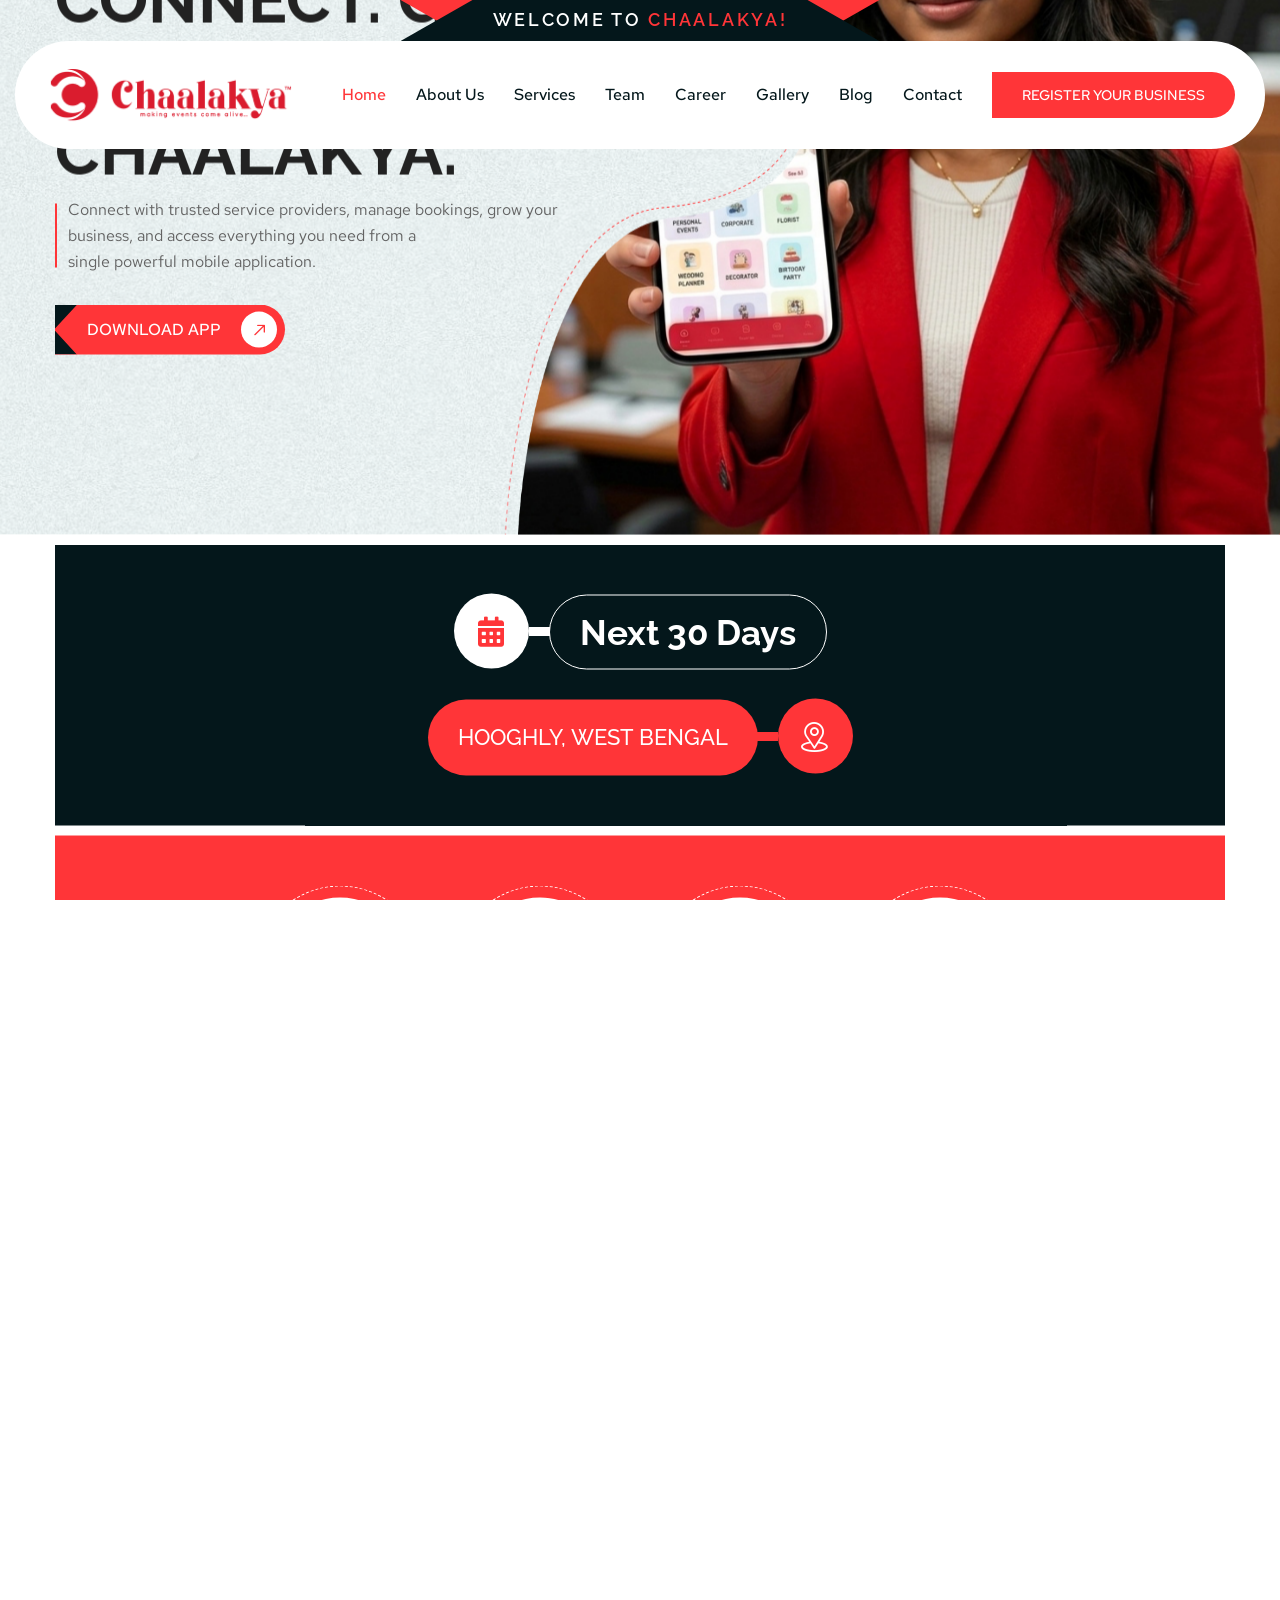
==== commit 12567f4f: "Add new files" ====
--- a/index.html
+++ b/index.html
@@ -63,7 +63,7 @@
 					<div class="main-header__inner">
 						<div class="main-header__logo">
 							<a href="index.html">
-								<img src="assets/images/logo-dark.png" alt="Conlive PHP" width="248">
+								<img src="assets/images/logo-dark.png" alt="Chaalakya" width="248">
 							</a>
 						</div><!-- /.main-header__logo -->
 						<div class="main-header__right">
@@ -81,19 +81,19 @@
 										<a href="about.html">About Us</a>
 									</li>
 									<li>
-										<a href="#">Services</a>
+										<a href="services.html">Services</a>
 									</li>
 									<li>
-										<a href="#">Team</a>
+										<a href="team.html">Team</a>
 									</li>
 									<li>
 										<a href="#">Career</a>
 									</li>
 									<li>
-										<a href="#">Gallery</a>
+										<a href="gallery.html">Gallery</a>
 									</li>
 									<li>
-										<a href="#">Blog</a>
+										<a href="blog.html">Blog</a>
 									</li>
 									<li>
 										<a href="contact.html">Contact</a>
@@ -130,7 +130,7 @@
 									<h1 class="hero-one__title bw-title-anim">
 										Connect. Grow. <br>
 										<span class="hero-one__title__image"><img
-												src="assets/images/hero-slider/hero-1-2.jpg" alt="hero image"></span>
+												src="assets/images/hero-slider/hero-1-2.png" alt="hero image"></span>
 										Succeed
 										<span class="hero-one__title__highlight"> With<img
 												src="assets/images/shapes/hero-shape-1-2.png" alt="hero shape"></span>
@@ -1628,38 +1628,33 @@
 								<div class="blog-card-two bw-hover-item">
 									<div class="blog-card-two__overlay"></div>
 									<div class="blog-card-two__image">
-										<a href="blog-details-right-2.html" class="bw-hover-img"
+										<a href="#" class="bw-hover-img"
 											data-displacement="assets/images/imghover/strip-2.png" data-intensity="0.2"
 											data-speedin="1" data-speedout="1">
-											<img src="assets/images/blog/blog-2-1.jpg"
+											<img src="assets/images/blog/blog-2-1.png"
 												alt="Logistics Venue And Blog Of Management">
 										</a>
 										<div class="blog-card-two__shape"></div>
 									</div><!-- /.blog-card-two__image -->
 									<div class="blog-card-two__content">
 										<div class="blog-card-two__admin">
-											<img src="assets/images/blog/blog-admin-2-1.jpg" alt="Suzan Robinson"
-												class="blog-card-two__admin__image">
-											<div class="blog-card-two__admin__info">
-												<h3 class="blog-card-two__admin__name"><a
-														href="blog-details-right-2.html">Suzan Robinson</a></h3>
-												<p class="blog-card-two__date">25 JUN 2025</p>
-											</div><!-- /.blog-card-two__admin__info -->
+											
+											
 										</div><!-- /.blog-card-two__admin -->
 										<ul class="blog-card-two__meta list-unstyled">
 											<li>
 												<span class="blog-card-two__meta__icon"><i class="icon-user"></i></span>
-												<span>By: <a href="blog-details-right-2.html">Admin</a></span>
+												<span>By: <a href="#">Admin</a></span>
 											</li>
 											<li>
 												<span class="blog-card-two__meta__icon"><i
 														class="icon-comment"></i></span>
-												<a href="blog-details-right-2.html">Comments (3)</a>
+												<a href="#">Comments (3)</a>
 											</li>
 										</ul><!-- /.blog-card-two__meta -->
-										<h3 class="blog-card-two__title"><a href="blog-details-right-2.html">Logistics
+										<h3 class="blog-card-two__title"><a href="#">Logistics
 												Venue And Blog Of Management</a></h3>
-										<a href="blog-details-right-2.html" class="blog-card-two__link">
+										<a href="#" class="blog-card-two__link">
 											<span class="blog-card-two__link__front"><span
 													class="icon-arrow-right-up"></span></span>
 											<span class="blog-card-two__link__back">
@@ -1674,44 +1669,40 @@
 										</a><!-- /.blog-card-two__link -->
 									</div><!-- /.blog-card-two__content -->
 								</div><!-- /.blog-card-two -->
-							</div><!-- /.col-lg-4 col-md-6 -->
+							</div>
+							
+							<!-- /.col-lg-4 col-md-6 -->
 							<div class="col-lg-4 col-md-6" data-aos="fade-up" data-aos-anchor-placement="top-bottom"
 								data-aos-duration="1300" data-aos-delay="200">
 								<div class="blog-card-two bw-hover-item">
 									<div class="blog-card-two__overlay"></div>
 									<div class="blog-card-two__image">
-										<a href="blog-details-right-2.html" class="bw-hover-img"
+										<a href="#" class="bw-hover-img"
 											data-displacement="assets/images/imghover/strip-2.png" data-intensity="0.2"
 											data-speedin="1" data-speedout="1">
-											<img src="assets/images/blog/blog-2-2.jpg"
+											<img src="assets/images/blog/blog-2-2.png"
 												alt="Stay Informed With From Blog And Industry">
 										</a>
 										<div class="blog-card-two__shape"></div>
 									</div><!-- /.blog-card-two__image -->
 									<div class="blog-card-two__content">
 										<div class="blog-card-two__admin">
-											<img src="assets/images/blog/blog-admin-2-2.jpg" alt="Jhon Doe"
-												class="blog-card-two__admin__image">
-											<div class="blog-card-two__admin__info">
-												<h3 class="blog-card-two__admin__name"><a
-														href="blog-details-right-2.html">Jhon Doe</a></h3>
-												<p class="blog-card-two__date">22 MAY 2025</p>
-											</div><!-- /.blog-card-two__admin__info -->
+											
 										</div><!-- /.blog-card-two__admin -->
 										<ul class="blog-card-two__meta list-unstyled">
 											<li>
 												<span class="blog-card-two__meta__icon"><i class="icon-user"></i></span>
-												<span>By: <a href="blog-details-right-2.html">Admin</a></span>
+												<span>By: <a href="#">Admin</a></span>
 											</li>
 											<li>
 												<span class="blog-card-two__meta__icon"><i
 														class="icon-comment"></i></span>
-												<a href="blog-details-right-2.html">Comments (3)</a>
+												<a href="#">Comments (3)</a>
 											</li>
 										</ul><!-- /.blog-card-two__meta -->
-										<h3 class="blog-card-two__title"><a href="blog-details-right-2.html">Stay
+										<h3 class="blog-card-two__title"><a href="#">Stay
 												Informed With From Blog And Industry</a></h3>
-										<a href="blog-details-right-2.html" class="blog-card-two__link">
+										<a href="#" class="blog-card-two__link">
 											<span class="blog-card-two__link__front"><span
 													class="icon-arrow-right-up"></span></span>
 											<span class="blog-card-two__link__back">
@@ -1726,44 +1717,40 @@
 										</a><!-- /.blog-card-two__link -->
 									</div><!-- /.blog-card-two__content -->
 								</div><!-- /.blog-card-two -->
-							</div><!-- /.col-lg-4 col-md-6 -->
+							</div>
+							
+							<!-- /.col-lg-4 col-md-6 -->
 							<div class="col-lg-4 col-md-6" data-aos="fade-up" data-aos-anchor-placement="top-bottom"
 								data-aos-duration="1300" data-aos-delay="300">
 								<div class="blog-card-two bw-hover-item">
 									<div class="blog-card-two__overlay"></div>
 									<div class="blog-card-two__image">
-										<a href="blog-details-right-2.html" class="bw-hover-img"
+										<a href="#" class="bw-hover-img"
 											data-displacement="assets/images/imghover/strip-2.png" data-intensity="0.2"
 											data-speedin="1" data-speedout="1">
-											<img src="assets/images/blog/blog-2-3.jpg"
+											<img src="assets/images/blog/blog-2-3.png"
 												alt="Explore Trending Stories News And Blog">
 										</a>
 										<div class="blog-card-two__shape"></div>
 									</div><!-- /.blog-card-two__image -->
 									<div class="blog-card-two__content">
 										<div class="blog-card-two__admin">
-											<img src="assets/images/blog/blog-admin-2-3.jpg" alt="Judith White"
-												class="blog-card-two__admin__image">
-											<div class="blog-card-two__admin__info">
-												<h3 class="blog-card-two__admin__name"><a
-														href="blog-details-right-2.html">Judith White</a></h3>
-												<p class="blog-card-two__date">26 NOV 2025</p>
-											</div><!-- /.blog-card-two__admin__info -->
+											
 										</div><!-- /.blog-card-two__admin -->
 										<ul class="blog-card-two__meta list-unstyled">
 											<li>
 												<span class="blog-card-two__meta__icon"><i class="icon-user"></i></span>
-												<span>By: <a href="blog-details-right-2.html">Admin</a></span>
+												<span>By: <a href="#">Admin</a></span>
 											</li>
 											<li>
 												<span class="blog-card-two__meta__icon"><i
 														class="icon-comment"></i></span>
-												<a href="blog-details-right-2.html">Comments (3)</a>
+												<a href="#">Comments (3)</a>
 											</li>
 										</ul><!-- /.blog-card-two__meta -->
-										<h3 class="blog-card-two__title"><a href="blog-details-right-2.html">Explore
+										<h3 class="blog-card-two__title"><a href="#">Explore
 												Trending Stories News And Blog</a></h3>
-										<a href="blog-details-right-2.html" class="blog-card-two__link">
+										<a href="#" class="blog-card-two__link">
 											<span class="blog-card-two__link__front"><span
 													class="icon-arrow-right-up"></span></span>
 											<span class="blog-card-two__link__back">
@@ -1835,7 +1822,7 @@
 								<div class="col-xl-3 d-none d-xl-block">
 									<div class="main-footer__image">
 										<div class="scale-anim d-inline-block">
-											<img src="assets/images/resources/footer-2-1.jpg" alt="footer image">
+											<img src="assets/images/resources/footer-2-1.png" alt="footer image">
 										</div><!-- /.scale-anim -->
 									</div><!-- /.main-footer__image -->
 								</div><!-- /.col-xl-3 -->
@@ -1847,12 +1834,13 @@
 								<div class="footer-widget footer-widget--about">
 									<h2 class="footer-widget__title">About</h2><!-- /.footer-widget__title -->
 									<p class="footer-widget__text">
-										Conlive is a Event & Conference HTML Template. Created especially designed for
-										events, exhibition, expo, festival, invitation, meeting, meetup, seminar,
-										workshop, concerts, and many other events.
+										Chaalakya combines years of industry expertise with innovative event solutions,
+										delivering seamless weddings, corporate events, exhibitions, celebrations, and
+										entertainment experiences tailored to every client's unique vision and
+										requirements.
 									</p>
 									<a href="contact-2.html" class="conlive-btn conlive-btn--white">
-										<span class="conlive-btn__text">Contact Us</span>
+										<span class="conlive-btn__text">download app</span>
 										<span class="conlive-btn__icon-box"><span class="conlive-btn__icon"><i
 													class="icon-arrow-right-up"></i><i
 													class="icon-arrow-right-up"></i></span></span>
@@ -1864,15 +1852,17 @@
 								<div class="footer-widget footer-widget--links">
 									<h2 class="footer-widget__title">Quick Link</h2><!-- /.footer-widget__title -->
 									<ul class="list-unstyled footer-widget__links">
-										<li><a href="#">What We Do</a></li>
-										<li><a href="#">About Company</a></li>
-										<li><a href="speakers-3.html">Speakers</a></li>
-										<li><a href="gallery-2.html">Our Gallery</a></li>
-										<li><a href="#">Watch Video</a></li>
-										<li><a href="blog-grid-right-2.html">Latest News</a></li>
+										<li><a href="#">About Us</a></li>
+										<li><a href="#">Services</a></li>
+										<li><a href="speakers-3.html">Team</a></li>
+										<li><a href="gallery-2.html">Career</a></li>
+										<li><a href="#">Gallery</a></li>
+										<li><a href="blog-grid-right-2.html">Blog</a></li>
 									</ul><!-- /.footer-widget__links -->
 								</div><!-- /.footer-widget -->
-							</div><!-- /.col-lg-3 -->
+							</div>
+							
+							<!-- /.col-lg-3 -->
 							<div class="col-xl-3 col-lg-4 col-sm-6" data-aos="fade-up"
 								data-aos-anchor-placement="top-bottom" data-aos-duration="1300" data-aos-delay="300">
 								<div class="footer-widget footer-widget--Contact">
@@ -1882,32 +1872,34 @@
 											<span class="footer-widget__info__icon"><i
 													class="icon-phone-call"></i></span>
 											<div>
-												<a href="tel:+9238008060">+92 3800 8060</a>
+												<a href="tel:9062733155">(+91) 9062733155</a>
 												<br>
-												<a href="tel:+219555-0114">+21 9555-0114</a>
+												<!-- <a href="tel:+219555-0114">+21 9555-0114</a> -->
 											</div>
 										</li>
 										<li>
 											<span class="footer-widget__info__icon"><i class="icon-email"></i></span>
 											<div>
-												<a href="mailto:conlive@gmail.com">conlive@gmail.com</a>
+												<a href="mailto:info@chaalakya.com">info@chaalakya.com</a>
 												<br>
-												<a href="mailto:example.info@gmail.com">example.info@gmail.com</a>
+												<!-- <a href="mailto:example.info@gmail.com">example.info@gmail.com</a> -->
 											</div>
 										</li>
-										<li>
+										<!-- <li>
 											<span class="footer-widget__info__icon"><i class="icon-location"></i></span>
 											<address><a href="https://www.google.com/maps">4517 Washington Ave. <br>
 													Manchester, Kentucky 39495</a></address>
-										</li>
+										</li> -->
 									</ul><!-- /.footer-widget__info -->
 								</div><!-- /.footer-widget -->
-							</div><!-- /.col-xl-3 -->
+							</div>
+							
+							<!-- /.col-xl-3 -->
 							<div class="col-xl-3 col-lg-4 col-md-6 col-sm-8" data-aos="fade-up"
 								data-aos-anchor-placement="top-bottom" data-aos-duration="1300" data-aos-delay="400">
 								<div class="footer-widget footer-widget--newsletter">
 									<h2 class="footer-widget__title">Newsletter</h2><!-- /.footer-widget__title -->
-									<p class="footer-widget__newsletter__text">Conference expertise and support propel
+									<p class="footer-widget__newsletter__text"> expertise and support propel
 										your business forward.</p>
 									<form action="#" data-url="MAILCHIMP_FORM_URL"
 										class="footer-widget__newsletter mc-form">
@@ -1943,7 +1935,9 @@
 										</a>
 									</div><!-- /.social-links -->
 								</div><!-- /.footer-widget -->
-							</div><!-- /.col-xl-3 -->
+							</div>
+							
+							
 						</div><!-- /.row -->
 					</div><!-- /.container -->
 					<div class="main-footer__bottom">
@@ -1951,7 +1945,7 @@
 							<div class="main-footer__bottom__inner" data-aos="fade"
 								data-aos-anchor-placement="top-bottom" data-aos-duration="1300" data-aos-delay="100">
 								<p class="main-footer__copyright">
-									&copy; Copyright <span class="dynamic-year"></span> by conlive HTML Template.
+									© 2026 Chaalakya Caterers & Events LLP. All rights reserved.
 								</p>
 								<ul class="main-footer__page list-unstyled">
 									<li><a href="#">Privacy</a></li>
@@ -1979,11 +1973,11 @@
 			<ul class="mobile-nav__contact list-unstyled">
 				<li>
 					<span class="mobile-nav__contact__icon"><i class="fa fa-envelope"></i></span>
-					<a href="mailto:conlive@envato.com">conlive@envato.com</a>
+					<a href="mailto:info@chaalakya.com">info@chaalakya.com</a>
 				</li>
 				<li>
 					<span class="mobile-nav__contact__icon"><i class="fa fa-phone-alt"></i></span>
-					<a href="tel:+9156980036420">+91 5698 0036 420</a>
+					<a href="tel: 9062733155">(+91) 9062733155</a>
 				</li>
 			</ul><!-- /.mobile-nav__contact -->
 			<div class="social-links">
@@ -2016,20 +2010,7 @@
 	</div><!-- /.mobile-nav__wrapper -->
 
 
-	<div class="search-popup">
-		<div class="search-popup__overlay search-toggler"></div>
-		<!-- /.search-popup__overlay -->
-		<div class="search-popup__content">
-			<form role="search" method="get" class="search-popup__form" action="#">
-				<input type="text" id="search" placeholder="Search Here..." />
-				<button type="submit" aria-label="search submit" class="conlive-btn">
-					<i><i class="icon-search"></i></i><span><i class="icon-search"></i></span>
-				</button>
-			</form>
-		</div>
-		<!-- /.search-popup__content -->
-	</div>
-	<!-- /.search-popup -->
+
 
 	<aside class="sidebar-two">
 		<div class="sidebar-two__overlay sidebar-btn__toggler"></div><!-- /.siderbar-ovarlay -->
--- a/assets/css/conlive.css
+++ b/assets/css/conlive.css
@@ -4722,21 +4722,23 @@
   z-index: 2;
 }
 .contact-one__inner {
-  padding-top: 180px;
+  padding-top: 40px;
+  padding-bottom: 120px
 }
 @media (max-width: 1399px) {
   .contact-one__inner {
-    padding-top: 120px;
+    padding-top: 40px;
+    padding-bottom: 120px
   }
 }
 @media (max-width: 767px) {
   .contact-one__inner {
-    padding-top: 100px;
+    padding-top: 40px;
   }
 }
 @media (max-width: 575px) {
   .contact-one__inner {
-    padding-top: 80px;
+    padding-top: 40px;
   }
 }
 .contact-one__inner .row {
@@ -4863,6 +4865,8 @@
 .contact-one__form {
   padding: 50px;
   background-color: var(--conlive-black2, #04171b);
+  border-radius: 10px;
+  border: 1px dotted red;
 }
 @media (max-width: 480px) {
   .contact-one__form {
@@ -5538,7 +5542,7 @@
 }
 .speaker-card__name {
   margin-bottom: 5px;
-  font-size: 22px;
+  font-size: 18px;
   font-weight: 700;
   line-height: 1.272;
   color: var(--conlive-black, #222222);
@@ -5559,7 +5563,7 @@
 }
 .speaker-card__designation {
   margin-bottom: 0px;
-  font-size: 16px;
+  font-size: 15px;
   font-weight: 400;
   line-height: 1.625;
   color: var(--conlive-text, #636363);
@@ -23993,3 +23997,19 @@
   }
 }
 /*# sourceMappingURL=conlive.css.map */
+.main_right_side{
+  text-align: right;
+}
+.download_app_main img{
+  width: 160px;
+
+}
+.contact-one__top_center{
+  text-align: center;
+}
+.text_color_main{
+  color: red;
+}
+.text_color_main:hover{
+  color: #fff;
+}
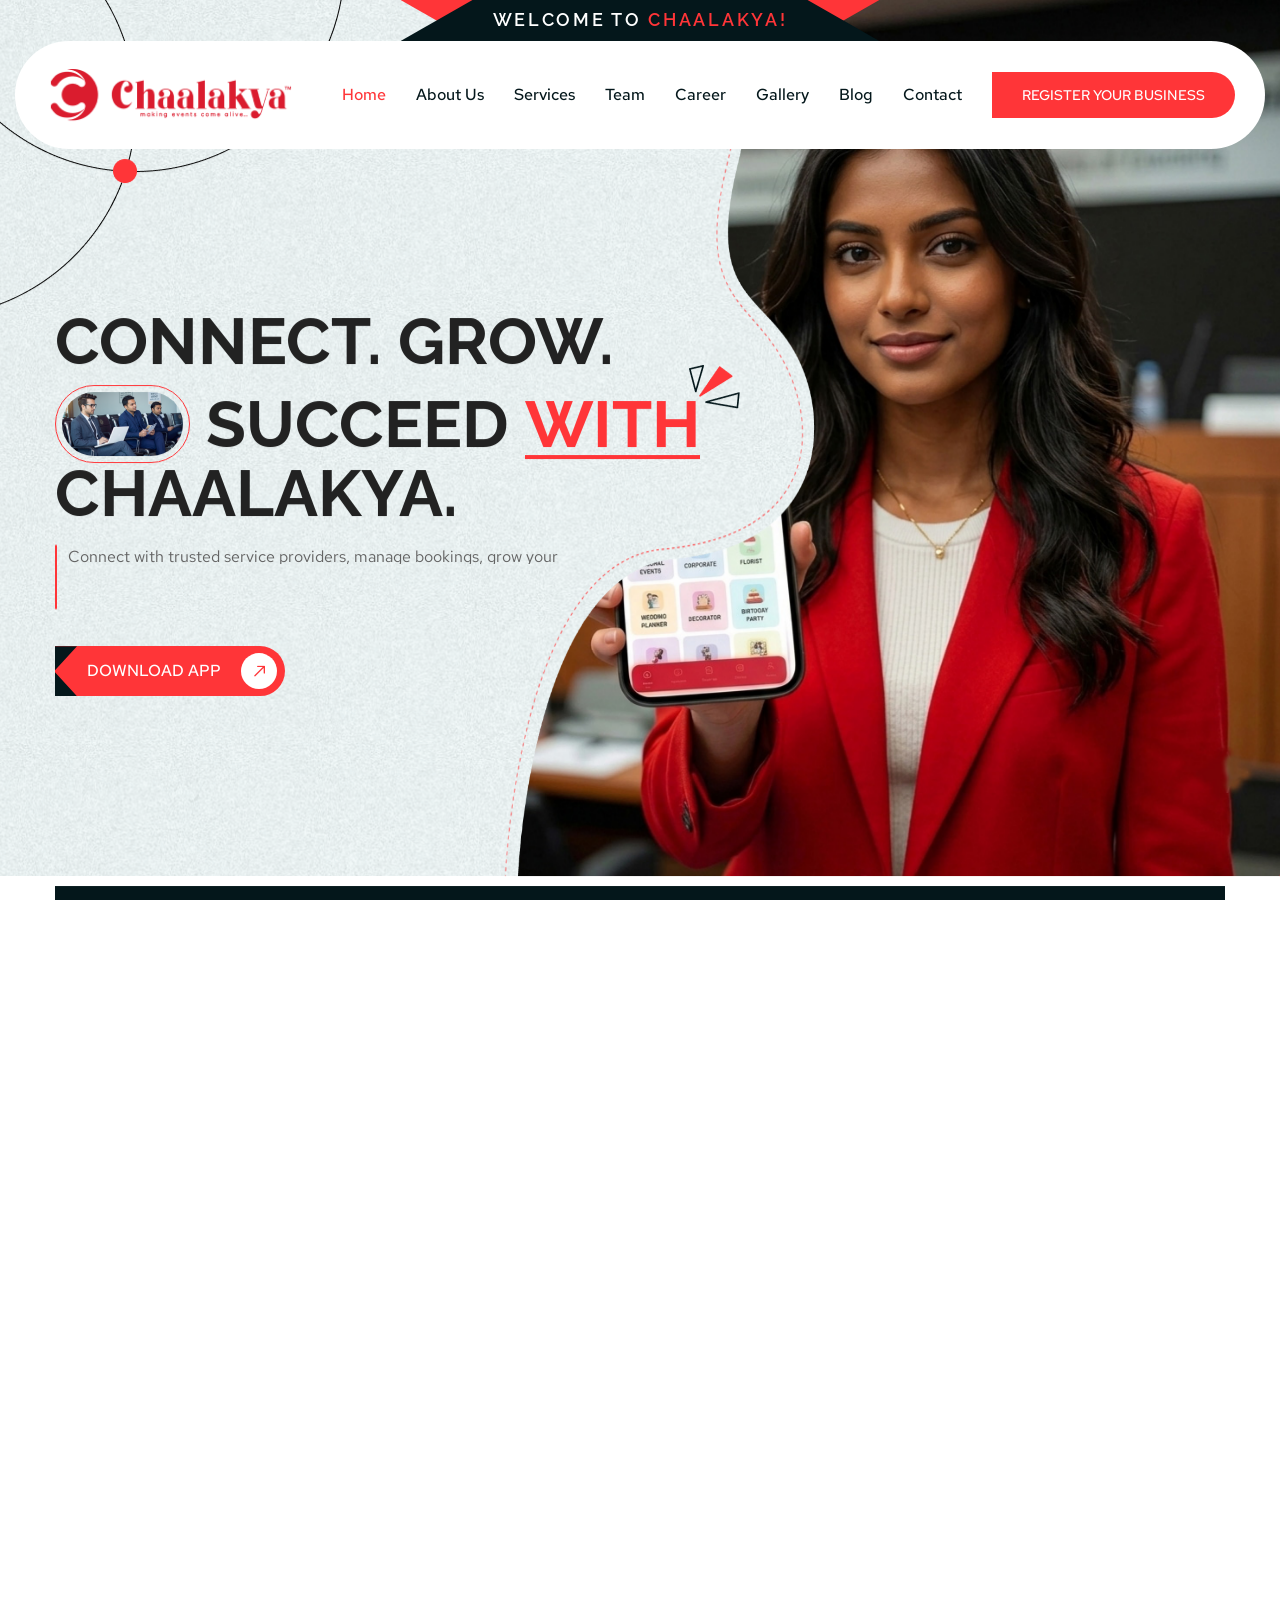
==== commit 7f9adaf7: "changes website main" ====
--- a/index.html
+++ b/index.html
@@ -87,7 +87,7 @@
 										<a href="team.html">Team</a>
 									</li>
 									<li>
-										<a href="#">Career</a>
+										<a href="career.html">Career</a>
 									</li>
 									<li>
 										<a href="gallery.html">Gallery</a>
@@ -105,7 +105,7 @@
 								<span></span>
 								<span></span>
 							</div><!-- /.mobile-nav__toggler -->
-							<a href="contact.html" class="main-header__btn">
+							<a href="register.html" class="main-header__btn">
 								<!-- <span class="main-header__btn__icon"><i class="icon-ticket"></i></span> -->
 								Register your Business
 							</a><!-- /main-header__btn -->
@@ -115,7 +115,7 @@
 				</div><!-- /.container -->
 			</header><!-- /.main-header -->
 		</div>
-		 <!-- /.header -->
+		<!-- /.header -->
 
 		<div id="smooth-wrapper">
 			<div id="smooth-content">
@@ -180,10 +180,10 @@
 										<h2 class="join-meeting__info__title">
 											<span class="join-meeting__info__icon"><i
 													class="fas fa-calendar-alt"></i></span>
-											<span class="join-meeting__info__title__text dynamic-date"></span>
+											<span class="join-meeting__info__title__text ">Let's Start</span>
 										</h2>
 										<p class="join-meeting__info__location">
-											<span class="join-meeting__info__location__text">Hooghly,  West Bengal</span>
+											<span class="join-meeting__info__location__text">Hooghly, West Bengal</span>
 											<span class="join-meeting__info__icon join-meeting__info__icon--location"><i
 													class="icon-location-3"></i></span>
 										</p>
@@ -197,29 +197,874 @@
 												<div data-aos="fade-up" data-aos-anchor-placement="top-bottom"
 													data-aos-duration="1300" data-aos-delay="100">
 													<div class="countdown__box">
-														<h3 class="countdown__time" id="days"></h3>
-														<p class="countdown__title">Days</p>
+														<h3 class="countdown__time">
+															<svg xmlns="http://www.w3.org/2000/svg"
+																viewBox="0 0 200 200" width="70" height="70">
+																<defs>
+																	<style>
+																		@keyframes bounce {
+
+																			0%,
+																			100% {
+																				transform: translateY(0);
+																			}
+
+																			50% {
+																				transform: translateY(-10px);
+																			}
+																		}
+
+																		@keyframes pulse {
+
+																			0%,
+																			100% {
+																				opacity: 1;
+																			}
+
+																			50% {
+																				opacity: 0.4;
+																			}
+																		}
+
+																		@keyframes drawArrow {
+																			0% {
+																				stroke-dashoffset: 80;
+																			}
+
+																			100% {
+																				stroke-dashoffset: 0;
+																			}
+																		}
+
+																		@keyframes float {
+
+																			0%,
+																			100% {
+																				transform: translateY(0);
+																			}
+
+																			50% {
+																				transform: translateY(-6px);
+																			}
+																		}
+
+																		@keyframes rotate {
+																			0% {
+																				transform: rotate(0deg);
+																			}
+
+																			100% {
+																				transform: rotate(360deg);
+																			}
+																		}
+
+																		@keyframes glow {
+
+																			0%,
+																			100% {
+																				filter: drop-shadow(0 0 0px #ff0004);
+																			}
+
+																			50% {
+																				filter: drop-shadow(0 0 6px #ff0004);
+																			}
+																		}
+
+																		.phone-body {
+																			animation: float 2.5s ease-in-out infinite;
+																		}
+
+																		.arrow-line {
+																			stroke-dasharray: 80;
+																			animation: drawArrow 1.5s ease forwards, bounce 1.2s ease-in-out infinite 1.5s;
+																		}
+
+																		.arrow-head {
+																			animation: bounce 1.2s ease-in-out infinite 1.5s;
+																		}
+
+																		.dot {
+																			animation: pulse 1.5s ease-in-out infinite;
+																		}
+
+																		.dot-2 {
+																			animation: pulse 1.5s ease-in-out 0.3s infinite;
+																		}
+
+																		.dot-3 {
+																			animation: pulse 1.5s ease-in-out 0.6s infinite;
+																		}
+
+																		.ring {
+																			animation: rotate 4s linear infinite;
+																			transform-origin: 100px 80px;
+																		}
+																	</style>
+																</defs>
+																<g class="phone-body">
+																	<rect x="68" y="20" width="64" height="110" rx="10"
+																		ry="10" fill="none" stroke="#ff0004"
+																		stroke-width="5" />
+																	<rect x="76" y="32" width="48" height="70" rx="4"
+																		ry="4" fill="#ff0004" opacity="0.1" />
+																	<circle cx="100" cy="118" r="5" fill="#ff0004" />
+																	<rect x="90" y="25" width="20" height="3" rx="1.5"
+																		fill="#ff0004" />
+																</g>
+																<g>
+																	<line class="arrow-line" x1="100" y1="60" x2="100"
+																		y2="105" stroke="#ff0004" stroke-width="6"
+																		stroke-linecap="round" />
+																	<polygon class="arrow-head"
+																		points="100,115 88,100 112,100"
+																		fill="#ff0004" />
+																</g>
+																<circle class="ring" cx="100" cy="80" r="45" fill="none"
+																	stroke="#ff0004" stroke-width="2"
+																	stroke-dasharray="8 12" opacity="0.5" />
+																<circle class="dot" cx="82" cy="150" r="5"
+																	fill="#ff0004" />
+																<circle class="dot-2" cx="100" cy="150" r="5"
+																	fill="#ff0004" />
+																<circle class="dot-3" cx="118" cy="150" r="5"
+																	fill="#ff0004" />
+															</svg>
+														</h3>
+														<!-- <p class="countdown__title">Download  App</p> -->
 													</div><!-- /.countdown__box -->
 												</div><!-- /.col-xl-3 -->
 												<div data-aos="fade-up" data-aos-anchor-placement="top-bottom"
 													data-aos-duration="1300" data-aos-delay="200">
 													<div class="countdown__box">
-														<h3 class="countdown__time" id="hours"></h3>
-														<p class="countdown__title">Hours</p>
+														<h3 class="countdown__time">
+															<!-- id="hours" -->
+															<svg xmlns="http://www.w3.org/2000/svg"
+																viewBox="0 0 200 200" width="70" height="70">
+																<defs>
+																	<style>
+																		@keyframes float {
+
+																			0%,
+																			100% {
+																				transform: translateY(0);
+																			}
+
+																			50% {
+																				transform: translateY(-6px);
+																			}
+																		}
+
+																		@keyframes pulseRing {
+																			0% {
+																				transform: scale(1);
+																				opacity: 0.6;
+																			}
+
+																			100% {
+																				transform: scale(1.4);
+																				opacity: 0;
+																			}
+																		}
+
+																		@keyframes drawCheck {
+																			0% {
+																				stroke-dashoffset: 30;
+																			}
+
+																			100% {
+																				stroke-dashoffset: 0;
+																			}
+																		}
+
+																		@keyframes popIn {
+																			0% {
+																				transform: scale(0);
+																				opacity: 0;
+																			}
+
+																			70% {
+																				transform: scale(1.15);
+																			}
+
+																			100% {
+																				transform: scale(1);
+																				opacity: 1;
+																			}
+																		}
+
+																		@keyframes shine {
+																			0% {
+																				opacity: 0.3;
+																			}
+
+																			50% {
+																				opacity: 1;
+																			}
+
+																			100% {
+																				opacity: 0.3;
+																			}
+																		}
+
+																		@keyframes spinSlow {
+																			0% {
+																				transform: rotate(0deg);
+																			}
+
+																			100% {
+																				transform: rotate(360deg);
+																			}
+																		}
+
+																		@keyframes dotBounce {
+
+																			0%,
+																			100% {
+																				transform: translateY(0);
+																				opacity: 1;
+																			}
+
+																			50% {
+																				transform: translateY(-5px);
+																				opacity: 0.5;
+																			}
+																		}
+
+																		.head {
+																			animation: float 3s ease-in-out infinite;
+																		}
+
+																		.body-shape {
+																			animation: float 3s ease-in-out 0.15s infinite;
+																		}
+
+																		.plus-circle {
+																			animation: popIn 0.8s cubic-bezier(0.34, 1.56, 0.64, 1) forwards;
+																		}
+
+																		.plus-h {
+																			animation: shine 2s ease-in-out infinite;
+																		}
+
+																		.plus-v {
+																			animation: shine 2s ease-in-out 0.5s infinite;
+																		}
+
+																		.outer-ring {
+																			animation: spinSlow 6s linear infinite;
+																			transform-origin: 100px 100px;
+																		}
+
+																		.pulse-ring {
+																			animation: pulseRing 2s ease-out infinite;
+																			transform-origin: 100px 100px;
+																		}
+
+																		.check {
+																			stroke-dasharray: 30;
+																			stroke-dashoffset: 30;
+																			animation: drawCheck 0.6s ease forwards 0.8s;
+																		}
+
+																		.dot {
+																			animation: dotBounce 1.4s ease-in-out infinite;
+																		}
+
+																		.dot-2 {
+																			animation: dotBounce 1.4s ease-in-out 0.2s infinite;
+																		}
+
+																		.dot-3 {
+																			animation: dotBounce 1.4s ease-in-out 0.4s infinite;
+																		}
+																	</style>
+																</defs>
+
+																<!-- Outer decorative ring -->
+																<circle class="outer-ring" cx="100" cy="100" r="88"
+																	fill="none" stroke="#ff0004" stroke-width="2"
+																	stroke-dasharray="6 14" opacity="0.35" />
+
+																<!-- Pulse rings -->
+																<circle class="pulse-ring" cx="100" cy="100" r="72"
+																	fill="none" stroke="#ff0004" stroke-width="2"
+																	opacity="0.4" />
+																<circle class="pulse-ring" cx="100" cy="100" r="72"
+																	fill="none" stroke="#ff0004" stroke-width="2"
+																	opacity="0.4" style="animation-delay: 0.7s" />
+
+																<!-- Background circle -->
+																<circle cx="100" cy="100" r="68" fill="#ff0004"
+																	opacity="0.06" />
+																<circle cx="100" cy="100" r="68" fill="none"
+																	stroke="#ff0004" stroke-width="3" />
+
+																<!-- Person silhouette -->
+																<g>
+																	<!-- Head -->
+																	<circle class="head" cx="100" cy="78" r="20"
+																		fill="#ff0004" />
+																	<!-- Body -->
+																	<path class="body-shape"
+																		d="M 65 148 Q 65 118 100 118 Q 135 118 135 148 Z"
+																		fill="#ff0004" />
+																</g>
+
+																<!-- Plus circle (add account) -->
+																<g class="plus-circle">
+																	<circle cx="140" cy="140" r="22" fill="#fff"
+																		stroke="#ff0004" stroke-width="3" />
+																	<!-- Plus horizontal -->
+																	<line class="plus-h" x1="130" y1="140" x2="150"
+																		y2="140" stroke="#ff0004" stroke-width="4"
+																		stroke-linecap="round" />
+																	<!-- Plus vertical -->
+																	<line class="plus-v" x1="140" y1="130" x2="140"
+																		y2="150" stroke="#ff0004" stroke-width="4"
+																		stroke-linecap="round" />
+																	<!-- Check mark overlay -->
+																	<polyline class="check"
+																		points="130,140 137,147 150,133" fill="none"
+																		stroke="#ff0004" stroke-width="3"
+																		stroke-linecap="round"
+																		stroke-linejoin="round" />
+																</g>
+
+																<!-- Animated dots -->
+																<circle class="dot" cx="72" cy="178" r="4"
+																	fill="#ff0004" />
+																<circle class="dot-2" cx="100" cy="178" r="4"
+																	fill="#ff0004" />
+																<circle class="dot-3" cx="128" cy="178" r="4"
+																	fill="#ff0004" />
+															</svg>
+														</h3>
+														<!-- <p class="countdown__title">Create Account</p> -->
 													</div><!-- /.countdown__box -->
 												</div><!-- /.col-xl-3 -->
 												<div data-aos="fade-up" data-aos-anchor-placement="top-bottom"
 													data-aos-duration="1300" data-aos-delay="300">
 													<div class="countdown__box">
-														<h3 class="countdown__time" id="minute"></h3>
-														<p class="countdown__title">Minute</p>
+														<h3 class="countdown__time">
+															<!-- id="minute" -->
+															<svg xmlns="http://www.w3.org/2000/svg"
+																viewBox="0 0 200 200" width="70" height="70">
+																<defs>
+																	<style>
+																		@keyframes float {
+
+																			0%,
+																			100% {
+																				transform: translateY(0);
+																			}
+
+																			50% {
+																				transform: translateY(-5px);
+																			}
+																		}
+
+																		@keyframes pulseRing {
+																			0% {
+																				transform: scale(1);
+																				opacity: 0.5;
+																			}
+
+																			100% {
+																				transform: scale(1.3);
+																				opacity: 0;
+																			}
+																		}
+
+																		@keyframes spinSlow {
+																			0% {
+																				transform: rotate(0deg);
+																			}
+
+																			100% {
+																				transform: rotate(360deg);
+																			}
+																		}
+
+																		@keyframes drawCheck {
+																			0% {
+																				stroke-dashoffset: 40;
+																			}
+
+																			100% {
+																				stroke-dashoffset: 0;
+																			}
+																		}
+
+																		@keyframes slideIn {
+																			0% {
+																				opacity: 0;
+																				transform: translateX(-15px);
+																			}
+
+																			100% {
+																				opacity: 1;
+																				transform: translateX(0);
+																			}
+																		}
+
+																		@keyframes glowPulse {
+
+																			0%,
+																			100% {
+																				opacity: 0.15;
+																			}
+
+																			50% {
+																				opacity: 0.35;
+																			}
+																		}
+
+																		@keyframes bounce {
+
+																			0%,
+																			100% {
+																				transform: translateY(0);
+																			}
+
+																			50% {
+																				transform: translateY(-6px);
+																			}
+																		}
+
+																		@keyframes shine {
+																			0% {
+																				opacity: 0.4;
+																			}
+
+																			50% {
+																				opacity: 1;
+																			}
+
+																			100% {
+																				opacity: 0.4;
+																			}
+																		}
+
+																		.cal-body {
+																			animation: float 3s ease-in-out infinite;
+																			transform-origin: 100px 100px;
+																		}
+
+																		.cal-top {
+																			animation: float 3s ease-in-out 0.1s infinite;
+																		}
+
+																		.ring {
+																			animation: spinSlow 8s linear infinite;
+																			transform-origin: 100px 100px;
+																		}
+
+																		.pulse {
+																			animation: pulseRing 2.2s ease-out infinite;
+																			transform-origin: 100px 100px;
+																		}
+
+																		.check {
+																			stroke-dasharray: 40;
+																			stroke-dashoffset: 40;
+																			animation: drawCheck 0.8s ease forwards 1s;
+																		}
+
+																		.glow {
+																			animation: glowPulse 2.5s ease-in-out infinite;
+																		}
+
+																		.clip {
+																			animation: bounce 2s ease-in-out infinite;
+																		}
+
+																		.line {
+																			animation: slideIn 0.6s ease forwards;
+																		}
+
+																		.line-2 {
+																			animation: slideIn 0.6s ease 0.15s forwards;
+																			opacity: 0;
+																		}
+
+																		.line-3 {
+																			animation: slideIn 0.6s ease 0.3s forwards;
+																			opacity: 0;
+																		}
+
+																		.star {
+																			animation: shine 2s ease-in-out infinite;
+																		}
+
+																		.star-2 {
+																			animation: shine 2s ease-in-out 0.6s infinite;
+																		}
+																	</style>
+																</defs>
+
+																<!-- Outer decorative ring -->
+																<circle class="ring" cx="100" cy="100" r="88"
+																	fill="none" stroke="#ff0004" stroke-width="2"
+																	stroke-dasharray="5 15" opacity="0.3" />
+
+																<!-- Pulse rings -->
+																<circle class="pulse" cx="100" cy="100" r="74"
+																	fill="none" stroke="#ff0004" stroke-width="2"
+																	opacity="0.3" />
+																<circle class="pulse" cx="100" cy="100" r="74"
+																	fill="none" stroke="#ff0004" stroke-width="2"
+																	opacity="0.3" style="animation-delay: 0.8s" />
+
+																<!-- Soft glow background -->
+																<circle class="glow" cx="100" cy="100" r="66"
+																	fill="#ff0004" />
+
+																<!-- Background circle -->
+																<circle cx="100" cy="100" r="66" fill="#ff0004"
+																	opacity="0.06" />
+																<circle cx="100" cy="100" r="66" fill="none"
+																	stroke="#ff0004" stroke-width="2.5" />
+
+																<!-- Calendar / Book icon -->
+																<g class="cal-body">
+																	<!-- Book/Calendar body -->
+																	<rect x="58" y="62" width="84" height="82" rx="8"
+																		ry="8" fill="none" stroke="#ff0004"
+																		stroke-width="5" />
+
+																	<!-- Top bar -->
+																	<g class="cal-top">
+																		<rect x="58" y="62" width="84" height="20"
+																			rx="8" ry="8" fill="#ff0004" />
+																		<rect x="58" y="74" width="84" height="8"
+																			fill="#ff0004" />
+																	</g>
+
+																	<!-- Binder rings / clips -->
+																	<g class="clip">
+																		<rect x="72" y="54" width="6" height="16" rx="3"
+																			fill="#ff0004" />
+																		<rect x="97" y="54" width="6" height="16" rx="3"
+																			fill="#ff0004" />
+																		<rect x="122" y="54" width="6" height="16"
+																			rx="3" fill="#ff0004" />
+																	</g>
+
+																	<!-- Content lines -->
+																	<line class="line" x1="70" y1="98" x2="130" y2="98"
+																		stroke="#ff0004" stroke-width="4"
+																		stroke-linecap="round" />
+																	<line class="line-2" x1="70" y1="112" x2="115"
+																		y2="112" stroke="#ff0004" stroke-width="4"
+																		stroke-linecap="round" />
+																	<line class="line-3" x1="70" y1="126" x2="105"
+																		y2="126" stroke="#ff0004" stroke-width="4"
+																		stroke-linecap="round" />
+
+																	<!-- Check mark badge -->
+																	<circle cx="130" cy="126" r="16" fill="#fff"
+																		stroke="#ff0004" stroke-width="3" />
+																	<polyline class="check"
+																		points="122,126 128,133 140,119" fill="none"
+																		stroke="#ff0004" stroke-width="3.5"
+																		stroke-linecap="round"
+																		stroke-linejoin="round" />
+																</g>
+
+																<!-- Decorative stars/sparkles -->
+																<path class="star"
+																	d="M 155 50 L 157 56 L 163 58 L 157 60 L 155 66 L 153 60 L 147 58 L 153 56 Z"
+																	fill="#ff0004" opacity="0.7" />
+																<path class="star-2"
+																	d="M 45 140 L 47 145 L 52 147 L 47 149 L 45 154 L 43 149 L 38 147 L 43 145 Z"
+																	fill="#ff0004" opacity="0.5" />
+
+																<!-- Small accent dots -->
+																<circle cx="50" cy="65" r="3" fill="#ff0004"
+																	opacity="0.4" />
+																<circle cx="152" cy="135" r="3" fill="#ff0004"
+																	opacity="0.4" />
+															</svg>
+														</h3>
+														<!-- <p class="countdown__title">Book Services</p> -->
 													</div><!-- /.countdown__box -->
 												</div><!-- /.col-xl-2 -->
 												<div data-aos="fade-up" data-aos-anchor-placement="top-bottom"
 													data-aos-duration="1300" data-aos-delay="400">
 													<div class="countdown__box">
-														<h3 class="countdown__time" id="second"></h3>
-														<p class="countdown__title">Second</p>
+														<h3 class="countdown__time">
+															<!-- id="second" -->
+															<svg xmlns="http://www.w3.org/2000/svg"
+																viewBox="0 0 200 200" width="70" height="70">
+																<defs>
+																	<style>
+																		@keyframes float {
+
+																			0%,
+																			100% {
+																				transform: translateY(0);
+																			}
+
+																			50% {
+																				transform: translateY(-5px);
+																			}
+																		}
+
+																		@keyframes pulseRing {
+																			0% {
+																				transform: scale(1);
+																				opacity: 0.5;
+																			}
+
+																			100% {
+																				transform: scale(1.3);
+																				opacity: 0;
+																			}
+																		}
+
+																		@keyframes spinSlow {
+																			0% {
+																				transform: rotate(0deg);
+																			}
+
+																			100% {
+																				transform: rotate(360deg);
+																			}
+																		}
+
+																		@keyframes spinReverse {
+																			0% {
+																				transform: rotate(360deg);
+																			}
+
+																			100% {
+																				transform: rotate(0deg);
+																			}
+																		}
+
+																		@keyframes popIn {
+																			0% {
+																				transform: scale(0);
+																				opacity: 0;
+																			}
+
+																			70% {
+																				transform: scale(1.15);
+																			}
+
+																			100% {
+																				transform: scale(1);
+																				opacity: 1;
+																			}
+																		}
+
+																		@keyframes glowPulse {
+
+																			0%,
+																			100% {
+																				opacity: 0.12;
+																			}
+
+																			50% {
+																				opacity: 0.3;
+																			}
+																		}
+
+																		@keyframes tick {
+
+																			0%,
+																			100% {
+																				transform: rotate(-8deg);
+																			}
+
+																			50% {
+																				transform: rotate(8deg);
+																			}
+																		}
+
+																		@keyframes ping {
+																			0% {
+																				transform: scale(1);
+																				opacity: 0.6;
+																			}
+
+																			100% {
+																				transform: scale(1.8);
+																				opacity: 0;
+																			}
+																		}
+
+																		@keyframes shine {
+																			0% {
+																				opacity: 0.4;
+																			}
+
+																			50% {
+																				opacity: 1;
+																			}
+
+																			100% {
+																				opacity: 0.4;
+																			}
+																		}
+
+																		.cal-body {
+																			animation: float 3s ease-in-out infinite;
+																		}
+
+																		.cal-top {
+																			animation: float 3s ease-in-out 0.1s infinite;
+																		}
+
+																		.ring {
+																			animation: spinSlow 8s linear infinite;
+																			transform-origin: 100px 100px;
+																		}
+
+																		.ring-inner {
+																			animation: spinReverse 6s linear infinite;
+																			transform-origin: 100px 100px;
+																		}
+
+																		.pulse {
+																			animation: pulseRing 2.2s ease-out infinite;
+																			transform-origin: 100px 100px;
+																		}
+
+																		.glow {
+																			animation: glowPulse 2.5s ease-in-out infinite;
+																		}
+
+																		.clip {
+																			animation: tick 2.5s ease-in-out infinite;
+																			transform-origin: center top;
+																		}
+
+																		.clip-2 {
+																			animation: tick 2.5s ease-in-out 0.3s infinite;
+																			transform-origin: center top;
+																		}
+
+																		.clip-3 {
+																			animation: tick 2.5s ease-in-out 0.6s infinite;
+																			transform-origin: center top;
+																		}
+
+																		.badge {
+																			animation: popIn 0.7s cubic-bezier(0.34, 1.56, 0.64, 1) forwards;
+																		}
+
+																		.ping {
+																			animation: ping 1.8s ease-out infinite;
+																			transform-origin: 142px 138px;
+																		}
+
+																		.ping-2 {
+																			animation: ping 1.8s ease-out 0.6s infinite;
+																			transform-origin: 142px 138px;
+																		}
+
+																		.star {
+																			animation: shine 2s ease-in-out infinite;
+																		}
+
+																		.star-2 {
+																			animation: shine 2s ease-in-out 0.6s infinite;
+																		}
+																	</style>
+																</defs>
+
+																<!-- Outer decorative ring -->
+																<circle class="ring" cx="100" cy="100" r="88"
+																	fill="none" stroke="#ff0004" stroke-width="2"
+																	stroke-dasharray="6 14" opacity="0.3" />
+
+																<!-- Inner reverse ring -->
+																<circle class="ring-inner" cx="100" cy="100" r="78"
+																	fill="none" stroke="#ff0004" stroke-width="1.5"
+																	stroke-dasharray="3 10" opacity="0.25" />
+
+																<!-- Pulse rings -->
+																<circle class="pulse" cx="100" cy="100" r="70"
+																	fill="none" stroke="#ff0004" stroke-width="2"
+																	opacity="0.3" />
+																<circle class="pulse" cx="100" cy="100" r="70"
+																	fill="none" stroke="#ff0004" stroke-width="2"
+																	opacity="0.3" style="animation-delay: 0.8s" />
+
+																<!-- Soft glow background -->
+																<circle class="glow" cx="100" cy="100" r="64"
+																	fill="#ff0004" />
+
+																<!-- Background circle -->
+																<circle cx="100" cy="100" r="64" fill="#ff0004"
+																	opacity="0.06" />
+																<circle cx="100" cy="100" r="64" fill="none"
+																	stroke="#ff0004" stroke-width="2.5" />
+
+																<!-- Calendar / Event icon -->
+																<g class="cal-body">
+																	<!-- Calendar body -->
+																	<rect x="60" y="64" width="80" height="78" rx="8"
+																		ry="8" fill="none" stroke="#ff0004"
+																		stroke-width="5" />
+
+																	<!-- Top bar -->
+																	<g class="cal-top">
+																		<rect x="60" y="64" width="80" height="18"
+																			rx="8" ry="8" fill="#ff0004" />
+																		<rect x="60" y="74" width="80" height="8"
+																			fill="#ff0004" />
+																	</g>
+
+																	<!-- Binder clips -->
+																	<rect class="clip" x="74" y="56" width="6"
+																		height="16" rx="3" fill="#ff0004" />
+																	<rect class="clip-2" x="97" y="56" width="6"
+																		height="16" rx="3" fill="#ff0004" />
+																	<rect class="clip-3" x="120" y="56" width="6"
+																		height="16" rx="3" fill="#ff0004" />
+
+																	<!-- Date grid dots -->
+																	<circle cx="78" cy="96" r="3.5" fill="#ff0004" />
+																	<circle cx="100" cy="96" r="3.5" fill="#ff0004" />
+																	<circle cx="122" cy="96" r="3.5" fill="#ff0004" />
+																	<circle cx="78" cy="112" r="3.5" fill="#ff0004" />
+																	<circle cx="100" cy="112" r="3.5" fill="#ff0004" />
+																	<circle cx="78" cy="128" r="3.5" fill="#ff0004" />
+																	<circle cx="100" cy="128" r="3.5" fill="#ff0004" />
+																</g>
+
+																<!-- Notification badge with ping -->
+																<circle class="ping" cx="142" cy="138" r="14"
+																	fill="none" stroke="#ff0004" stroke-width="2" />
+																<circle class="ping-2" cx="142" cy="138" r="14"
+																	fill="none" stroke="#ff0004" stroke-width="2" />
+																<g class="badge">
+																	<circle cx="142" cy="138" r="14" fill="#fff"
+																		stroke="#ff0004" stroke-width="3" />
+																	<text x="142" y="144" text-anchor="middle"
+																		font-family="Arial, Helvetica, sans-serif"
+																		font-size="18" font-weight="bold"
+																		fill="#ff0004">!</text>
+																</g>
+
+																<!-- Decorative sparkles -->
+																<path class="star"
+																	d="M 158 52 L 160 58 L 166 60 L 160 62 L 158 68 L 156 62 L 150 60 L 156 58 Z"
+																	fill="#ff0004" opacity="0.6" />
+																<path class="star-2"
+																	d="M 42 138 L 44 143 L 49 145 L 44 147 L 42 152 L 40 147 L 35 145 L 40 143 Z"
+																	fill="#ff0004" opacity="0.4" />
+
+																<!-- Accent dots -->
+																<circle cx="48" cy="68" r="2.5" fill="#ff0004"
+																	opacity="0.35" />
+																<circle cx="155" cy="132" r="2.5" fill="#ff0004"
+																	opacity="0.35" />
+															</svg>
+														</h3>
+														<!-- <p class="countdown__title">Manage Events</p> -->
 													</div><!-- /.countdown__box -->
 												</div><!-- /.col-xl-3 -->
 											</div><!-- /.inner-column-1 -->
@@ -508,7 +1353,8 @@
 									<span class="client-carousel__title__shape">
 										<span class="client-carousel__title__shape__box"></span>
 									</span>
-									<span class="client-carousel__title__highlight">over 99k+ sponsors events clients</span>
+									<span class="client-carousel__title__highlight">over 99k+ sponsors events
+										clients</span>
 									<span class="client-carousel__title__shape">
 										<span class="client-carousel__title__shape__box"></span>
 									</span>
@@ -575,7 +1421,7 @@
 											class="client-carousel__hover__image">
 									</div><!-- /.client-carousel__hover -->
 								</div><!-- /.owl-slide-item-->
-								
+
 							</div><!-- /.client-carousel__carousel -->
 						</div><!-- /.container -->
 					</div><!-- /.client-carousel__wrapper -->
@@ -645,7 +1491,8 @@
 										<div class="projects-one__card__date">
 											<div class="projects-one__card__date__box">
 												<p class="projects-one__card__month">Feb</p>
-												<h3 class="projects-one__card__year" style="font-size: 15px;">Makeup Artist</h3>
+												<h3 class="projects-one__card__year" style="font-size: 15px;">Makeup
+													Artist</h3>
 											</div>
 										</div>
 									</div>
@@ -659,7 +1506,8 @@
 										<div class="projects-one__card__date">
 											<div class="projects-one__card__date__box">
 												<p class="projects-one__card__month">Feb</p>
-												<h3 class="projects-one__card__year"  style="font-size: 15px;">Lights & Sound</h3>
+												<h3 class="projects-one__card__year" style="font-size: 15px;">Lights &
+													Sound</h3>
 											</div>
 										</div>
 									</div>
@@ -673,7 +1521,8 @@
 										<div class="projects-one__card__date">
 											<div class="projects-one__card__date__box">
 												<p class="projects-one__card__month">Feb</p>
-												<h3 class="projects-one__card__year"  style="font-size: 15px;">Flower Decorator</h3>
+												<h3 class="projects-one__card__year" style="font-size: 15px;">Flower
+													Decorator</h3>
 											</div>
 										</div>
 									</div>
@@ -687,12 +1536,13 @@
 										<div class="projects-one__card__date">
 											<div class="projects-one__card__date__box">
 												<p class="projects-one__card__month">Feb</p>
-												<h3 class="projects-one__card__year"  style="font-size: 15px;">Event Organizer</h3>
+												<h3 class="projects-one__card__year" style="font-size: 15px;">Event
+													Organizer</h3>
 											</div>
 										</div>
 									</div>
 								</div>
-								
+
 								<!-- Box 4- -->
 								<div class="swiper-slide">
 									<div class="projects-one__card">
@@ -702,7 +1552,8 @@
 										<div class="projects-one__card__date">
 											<div class="projects-one__card__date__box">
 												<p class="projects-one__card__month">Feb</p>
-												<h3 class="projects-one__card__year"  style="font-size: 15px;">Caterer</h3>
+												<h3 class="projects-one__card__year" style="font-size: 15px;">Caterer
+												</h3>
 											</div>
 										</div>
 									</div>
@@ -724,7 +1575,8 @@
 							<div class="row gutter-y-40 align-items-center">
 								<div class="col-lg-8">
 									<div class="cta-one__content">
-										<h3 class="cta-one__title">Book Services, Manage Events, And Connect Anywhere.</h3>
+										<h3 class="cta-one__title">Book Services, Manage Events, And Connect Anywhere.
+										</h3>
 										<ul class="cta-one__list list-unstyled">
 											<li>
 												<span class="cta-one__list__icon"><i class="icon-checked"></i></span>
@@ -735,7 +1587,7 @@
 								</div><!-- /.col-lg-8 -->
 								<div class="col-lg-4">
 									<div class="cta-one__button">
-										<a href="contact-2.html" class="conlive-btn conlive-btn--white">
+										<a href="https://play.google.com/store/apps/details?id=com.event.chaalakya&pcampaignid=web_share" class="conlive-btn conlive-btn--white">
 											<span class="conlive-btn__text">Download App</span>
 											<span class="conlive-btn__icon-box"><span class="conlive-btn__icon"><i
 														class="icon-arrow-right-up"></i><i
@@ -777,27 +1629,33 @@
 										<div class="accordion" data-aos="fade-up" data-aos-anchor-placement="top-bottom"
 											data-aos-duration="1300">
 											<div class="accordion-title">
-												<h2><span class="accordion-title__number"></span> What is Chaalakya?</h2>
+												<h2><span class="accordion-title__number"></span> What is Chaalakya?
+												</h2>
 												<span
 													class="accordion-title__icon"></span><!-- /.accordion-title__icon -->
 											</div><!-- /.accordion-title -->
 											<div class="accordion-content">
 												<div class="inner">
-													<p>Chaalakya is a digital event management platform that connects customers with event professionals and helps simplify the process of planning and managing events.</p>
-													
+													<p>Chaalakya is a digital event management platform that connects
+														customers with event professionals and helps simplify the
+														process of planning and managing events.</p>
+
 												</div><!-- /.inner -->
 											</div><!-- /.accordion-content -->
 										</div><!-- /.accordion-item -->
 										<div class="accordion active" data-aos="fade-up"
 											data-aos-anchor-placement="top-bottom" data-aos-duration="1300">
 											<div class="accordion-title">
-												<h2><span class="accordion-title__number"></span> What Events Can I Plan?</h2>
+												<h2><span class="accordion-title__number"></span> What Events Can I
+													Plan?</h2>
 												<span
 													class="accordion-title__icon"></span><!-- /.accordion-title__icon -->
 											</div><!-- /.accordion-title -->
 											<div class="accordion-content">
 												<div class="inner">
-													<p>You can use Chaalakya for weddings, family functions, corporate events, exhibitions, sports events, entertainment programs, and other special occasions.</p>
+													<p>You can use Chaalakya for weddings, family functions, corporate
+														events, exhibitions, sports events, entertainment programs, and
+														other special occasions.</p>
 													<!-- <div class="accordion-image">
 														<a href="https://www.youtube.com/watch?v=h9MbznbxlLc"
 															class="video-btn video-popup"><i class="icon-play"></i></a>
@@ -811,13 +1669,16 @@
 										<div class="accordion" data-aos="fade-up" data-aos-anchor-placement="top-bottom"
 											data-aos-duration="1300">
 											<div class="accordion-title">
-												<h2><span class="accordion-title__number"></span> How Can I Find Experts?</h2>
+												<h2><span class="accordion-title__number"></span> How Can I Find
+													Experts?</h2>
 												<span
 													class="accordion-title__icon"></span><!-- /.accordion-title__icon -->
 											</div><!-- /.accordion-title -->
 											<div class="accordion-content">
 												<div class="inner">
-													<p>Simply explore the available professionals in your area, check their services, and connect with the right experts for your event requirements.</p>
+													<p>Simply explore the available professionals in your area, check
+														their services, and connect with the right experts for your
+														event requirements.</p>
 													<!-- <div class="accordion-image">
 														<a href="https://www.youtube.com/watch?v=h9MbznbxlLc"
 															class="video-btn video-popup"><i class="icon-play"></i></a>
@@ -831,13 +1692,16 @@
 										<div class="accordion" data-aos="fade-up" data-aos-anchor-placement="top-bottom"
 											data-aos-duration="1300">
 											<div class="accordion-title">
-												<h2><span class="accordion-title__number"></span> Why Choose Chaalakya?</h2>
+												<h2><span class="accordion-title__number"></span> Why Choose Chaalakya?
+												</h2>
 												<span
 													class="accordion-title__icon"></span><!-- /.accordion-title__icon -->
 											</div><!-- /.accordion-title -->
 											<div class="accordion-content">
 												<div class="inner">
-													<p>Chaalakya brings event services into one digital platform, helping users discover professionals while supporting small and mid-sized event managers with modern digital tools.</p>
+													<p>Chaalakya brings event services into one digital platform,
+														helping users discover professionals while supporting small and
+														mid-sized event managers with modern digital tools.</p>
 													<!-- <div class="accordion-image">
 														<a href="https://www.youtube.com/watch?v=h9MbznbxlLc"
 															class="video-btn video-popup"><i class="icon-play"></i></a>
@@ -933,7 +1797,8 @@
 									class="sec-title__shape-img">
 
 							</div><!-- /.sec-title__top -->
-							<h2 class="sec-title__title bw-split-text">Complete Event Solutions For<br>  Every Special Occasion</h2>
+							<h2 class="sec-title__title bw-split-text">Complete Event Solutions For<br> Every Special
+								Occasion</h2>
 						</div><!-- /.sec-title -->
 						<div class="row gutter-y-30 services-item-wrap">
 							<div class="col-lg-6">
@@ -947,39 +1812,94 @@
 									</div><!-- /.service-card-two__bg -->
 									<div class="service-card-two__content">
 										<span class="service-card-two__icon">
-											<svg xmlns="http://www.w3.org/2000/svg" viewBox="0 0 71 71" width="71" height="71">
+											<svg xmlns="http://www.w3.org/2000/svg" viewBox="0 0 71 71" width="71"
+												height="71">
 												<defs>
 													<style>
-													@keyframes s { 0% { transform: translateY(0); opacity: .6 } 100% { transform: translateY(-15px) scale(1.6); opacity: 0 } }
-													@keyframes b { 0%,100% { transform: translateY(0) } 50% { transform: translateY(-4px) } }
-													@keyframes r { 100% { transform: rotate(360deg) } }
-													.s { animation: s 2s ease-out infinite; transform-origin: center }
-													.s2 { animation-delay: .6s } .s3 { animation-delay: 1.2s }
-													.p { animation: b 3s ease-in-out infinite }
-													.ring { animation: r 12s linear infinite; transform-origin: 35.5px 35.5px }
+														@keyframes s {
+															0% {
+																transform: translateY(0);
+																opacity: .6
+															}
+
+															100% {
+																transform: translateY(-15px) scale(1.6);
+																opacity: 0
+															}
+														}
+
+														@keyframes b {
+
+															0%,
+															100% {
+																transform: translateY(0)
+															}
+
+															50% {
+																transform: translateY(-4px)
+															}
+														}
+
+														@keyframes r {
+															100% {
+																transform: rotate(360deg)
+															}
+														}
+
+														.s {
+															animation: s 2s ease-out infinite;
+															transform-origin: center
+														}
+
+														.s2 {
+															animation-delay: .6s
+														}
+
+														.s3 {
+															animation-delay: 1.2s
+														}
+
+														.p {
+															animation: b 3s ease-in-out infinite
+														}
+
+														.ring {
+															animation: r 12s linear infinite;
+															transform-origin: 35.5px 35.5px
+														}
 													</style>
 												</defs>
-												<rect width="71" height="71" rx="10" fill="#fff5f5"/>
-												<circle class="ring" cx="35.5" cy="35.5" r="16" fill="none" stroke="#ff3538" stroke-width=".8" stroke-dasharray="4 3" opacity=".5"/>
+												<rect width="71" height="71" rx="10" fill="#fff5f5" />
+												<circle class="ring" cx="35.5" cy="35.5" r="16" fill="none"
+													stroke="#ff3538" stroke-width=".8" stroke-dasharray="4 3"
+													opacity=".5" />
 												<g class="p">
-													<ellipse cx="35.5" cy="47" rx="19" ry="3.5" fill="#ff3538" opacity=".3"/>
-													<path d="M18 47 Q18 26 35.5 22 Q53 26 53 47 Z" fill="#ff3538" opacity=".85"/>
-													<ellipse cx="35.5" cy="47" rx="18" ry="2.8" fill="none" stroke="#ff3538" stroke-width=".8"/>
-													<circle cx="35.5" cy="21" r="2.5" fill="#ff3538"/>
-													<path d="M27 33 Q30 26 35.5 25" fill="none" stroke="#fff" stroke-width="1" opacity=".3" stroke-linecap="round"/>
+													<ellipse cx="35.5" cy="47" rx="19" ry="3.5" fill="#ff3538"
+														opacity=".3" />
+													<path d="M18 47 Q18 26 35.5 22 Q53 26 53 47 Z" fill="#ff3538"
+														opacity=".85" />
+													<ellipse cx="35.5" cy="47" rx="18" ry="2.8" fill="none"
+														stroke="#ff3538" stroke-width=".8" />
+													<circle cx="35.5" cy="21" r="2.5" fill="#ff3538" />
+													<path d="M27 33 Q30 26 35.5 25" fill="none" stroke="#fff"
+														stroke-width="1" opacity=".3" stroke-linecap="round" />
 												</g>
-												<path class="s" d="M32 20 Q30 15 32 10" fill="none" stroke="#ff3538" stroke-width="1" stroke-linecap="round" opacity=".6"/>
-												<path class="s s2" d="M35.5 19 Q33.5 14 35.5 9" fill="none" stroke="#ff3538" stroke-width="1" stroke-linecap="round" opacity=".6"/>
-												<path class="s s3" d="M39 20 Q37 15 39 10" fill="none" stroke="#ff3538" stroke-width="1" stroke-linecap="round" opacity=".6"/>
-												
+												<path class="s" d="M32 20 Q30 15 32 10" fill="none" stroke="#ff3538"
+													stroke-width="1" stroke-linecap="round" opacity=".6" />
+												<path class="s s2" d="M35.5 19 Q33.5 14 35.5 9" fill="none"
+													stroke="#ff3538" stroke-width="1" stroke-linecap="round"
+													opacity=".6" />
+												<path class="s s3" d="M39 20 Q37 15 39 10" fill="none" stroke="#ff3538"
+													stroke-width="1" stroke-linecap="round" opacity=".6" />
+
 											</svg>
 										</span>
 										<div class="service-card-two__inner">
-											<h3 class="service-card-two__title"><a
-													href="#">Catering Services</a>
+											<h3 class="service-card-two__title"><a href="#">Catering Services</a>
 											</h3>
-											<p class="service-card-two__text">Delicious menus and quality catering solutions tailored perfectly for every event and guest requirement.</p>
-											
+											<p class="service-card-two__text">Delicious menus and quality catering
+												solutions tailored perfectly for every event and guest requirement.</p>
+
 											<h3 class="service-card-two__number"></h3>
 										</div><!-- /.service-card-two__inner -->
 									</div><!-- /.service-card-two__content -->
@@ -997,48 +1917,115 @@
 									<div class="service-card-two__content">
 										<span class="service-card-two__icon">
 
-											<svg xmlns="http://www.w3.org/2000/svg" viewBox="0 0 71 71" width="71" height="71">
+											<svg xmlns="http://www.w3.org/2000/svg" viewBox="0 0 71 71" width="71"
+												height="71">
 												<defs>
 													<style>
-													@keyframes p { 0%,100% { transform: scale(1); opacity: 1 } 50% { transform: scale(1.15); opacity: .85 } }
-													@keyframes f { 0% { transform: translateY(0); opacity: .9 } 100% { transform: translateY(-18px); opacity: 0 } }
-													@keyframes r { 100% { transform: rotate(360deg) } }
-													@keyframes t { 0%,100% { transform: translateX(0) } 50% { transform: translateX(2px) } }
-													.p { animation: p 1.5s ease-in-out infinite; transform-origin: 35.5px 30px }
-													.f1 { animation: f 2.5s ease-out infinite }
-													.f2 { animation: f 2.5s ease-out .5s infinite }
-													.f3 { animation: f 2.5s ease-out 1s infinite }
-													.r { animation: r 10s linear infinite; transform-origin: 35.5px 35.5px }
-													.t { animation: t 2s ease-in-out infinite }
+														@keyframes p {
+
+															0%,
+															100% {
+																transform: scale(1);
+																opacity: 1
+															}
+
+															50% {
+																transform: scale(1.15);
+																opacity: .85
+															}
+														}
+
+														@keyframes f {
+															0% {
+																transform: translateY(0);
+																opacity: .9
+															}
+
+															100% {
+																transform: translateY(-18px);
+																opacity: 0
+															}
+														}
+
+														@keyframes r {
+															100% {
+																transform: rotate(360deg)
+															}
+														}
+
+														@keyframes t {
+
+															0%,
+															100% {
+																transform: translateX(0)
+															}
+
+															50% {
+																transform: translateX(2px)
+															}
+														}
+
+														.p {
+															animation: p 1.5s ease-in-out infinite;
+															transform-origin: 35.5px 30px
+														}
+
+														.f1 {
+															animation: f 2.5s ease-out infinite
+														}
+
+														.f2 {
+															animation: f 2.5s ease-out .5s infinite
+														}
+
+														.f3 {
+															animation: f 2.5s ease-out 1s infinite
+														}
+
+														.r {
+															animation: r 10s linear infinite;
+															transform-origin: 35.5px 35.5px
+														}
+
+														.t {
+															animation: t 2s ease-in-out infinite
+														}
 													</style>
 												</defs>
-												<rect width="71" height="71" rx="10" fill="#fff5f5"/>
-												<circle class="r" cx="35.5" cy="35.5" r="20" fill="none" stroke="#ff3538" stroke-width=".8" stroke-dasharray="3 4" opacity=".4"/>
+												<rect width="71" height="71" rx="10" fill="#fff5f5" />
+												<circle class="r" cx="35.5" cy="35.5" r="20" fill="none"
+													stroke="#ff3538" stroke-width=".8" stroke-dasharray="3 4"
+													opacity=".4" />
 												<!-- Star burst -->
 												<g class="p" fill="#ff3538">
-													<polygon points="35.5,12 38,20 46,20 40,25 42,33 35.5,28 29,33 31,25 25,20 33,20"/>
+													<polygon
+														points="35.5,12 38,20 46,20 40,25 42,33 35.5,28 29,33 31,25 25,20 33,20" />
 												</g>
 												<!-- Confetti -->
 												<g>
-													<rect class="f1" x="20" y="45" width="3" height="3" rx="1" fill="#ff3538" opacity=".8"/>
-													<rect class="f2" x="35" y="48" width="3" height="3" rx="1" fill="#ff3538" opacity=".7"/>
-													<rect class="f3" x="48" y="45" width="3" height="3" rx="1" fill="#ff3538" opacity=".8"/>
+													<rect class="f1" x="20" y="45" width="3" height="3" rx="1"
+														fill="#ff3538" opacity=".8" />
+													<rect class="f2" x="35" y="48" width="3" height="3" rx="1"
+														fill="#ff3538" opacity=".7" />
+													<rect class="f3" x="48" y="45" width="3" height="3" rx="1"
+														fill="#ff3538" opacity=".8" />
 												</g>
 												<!-- People -->
 												<g class="t" fill="#ff3538" opacity=".85">
-													<circle cx="28" cy="52" r="2.5"/>
-													<path d="M24 60 Q24 54 28 54 Q32 54 32 60 Z"/>
-													<circle cx="43" cy="52" r="2.5"/>
-													<path d="M39 60 Q39 54 43 54 Q47 54 47 60 Z"/>
+													<circle cx="28" cy="52" r="2.5" />
+													<path d="M24 60 Q24 54 28 54 Q32 54 32 60 Z" />
+													<circle cx="43" cy="52" r="2.5" />
+													<path d="M39 60 Q39 54 43 54 Q47 54 47 60 Z" />
 												</g>
 												<!-- <text x="35.5" y="68" text-anchor="middle" font-family="Georgia,serif" font-size="5" fill="#ff3538" letter-spacing="1">EVENTS</text> -->
 											</svg>
 
 										</span>
 										<div class="service-card-two__inner">
-											<h3 class="service-card-two__title"><a
-													href="#">Event Management</a></h3>
-											<p class="service-card-two__text">Professional planning and coordination for memorable weddings, corporate events, and celebrations of every scale.</p>
+											<h3 class="service-card-two__title"><a href="#">Event Management</a></h3>
+											<p class="service-card-two__text">Professional planning and coordination for
+												memorable weddings, corporate events, and celebrations of every scale.
+											</p>
 											<!-- <a href="service-d-venue-management.html" class="service-card-two__link">
 												READ MORE <span class="service-card-two__link__icon"><i
 														class="icon-arrow-right-2"></i></span>
@@ -1059,47 +2046,109 @@
 									</div><!-- /.service-card-two__bg -->
 									<div class="service-card-two__content">
 										<span class="service-card-two__icon">
-											<svg xmlns="http://www.w3.org/2000/svg" viewBox="0 0 71 71" width="71" height="71">
+											<svg xmlns="http://www.w3.org/2000/svg" viewBox="0 0 71 71" width="71"
+												height="71">
 												<defs>
 													<style>
-													@keyframes flash { 0%,90%,100% { opacity: 1 } 95% { opacity: .3 } }
-													@keyframes lens { 0%,100% { transform: scale(1) } 50% { transform: scale(1.08) } }
-													@keyframes ring { 100% { transform: rotate(360deg) } }
-													@keyframes blink { 0%,100% { opacity: 1 } 50% { opacity: .2 } }
-													.flash { animation: flash 3s ease-in-out infinite }
-													.lens { animation: lens 2s ease-in-out infinite; transform-origin: 35.5px 38px }
-													.ring { animation: ring 8s linear infinite; transform-origin: 35.5px 38px }
-													.blink { animation: blink 1.2s ease-in-out infinite }
+														@keyframes flash {
+
+															0%,
+															90%,
+															100% {
+																opacity: 1
+															}
+
+															95% {
+																opacity: .3
+															}
+														}
+
+														@keyframes lens {
+
+															0%,
+															100% {
+																transform: scale(1)
+															}
+
+															50% {
+																transform: scale(1.08)
+															}
+														}
+
+														@keyframes ring {
+															100% {
+																transform: rotate(360deg)
+															}
+														}
+
+														@keyframes blink {
+
+															0%,
+															100% {
+																opacity: 1
+															}
+
+															50% {
+																opacity: .2
+															}
+														}
+
+														.flash {
+															animation: flash 3s ease-in-out infinite
+														}
+
+														.lens {
+															animation: lens 2s ease-in-out infinite;
+															transform-origin: 35.5px 38px
+														}
+
+														.ring {
+															animation: ring 8s linear infinite;
+															transform-origin: 35.5px 38px
+														}
+
+														.blink {
+															animation: blink 1.2s ease-in-out infinite
+														}
 													</style>
 												</defs>
-												<rect width="71" height="71" rx="10" fill="#fff5f5"/>
+												<rect width="71" height="71" rx="10" fill="#fff5f5" />
 												<!-- Camera body -->
-												<rect x="10" y="24" width="51" height="34" rx="6" fill="#ff3538" opacity=".9"/>
-												<rect x="10" y="24" width="51" height="34" rx="6" fill="none" stroke="#ff3538" stroke-width="1.5"/>
+												<rect x="10" y="24" width="51" height="34" rx="6" fill="#ff3538"
+													opacity=".9" />
+												<rect x="10" y="24" width="51" height="34" rx="6" fill="none"
+													stroke="#ff3538" stroke-width="1.5" />
 												<!-- Flash bump -->
-												<rect class="flash" x="24" y="18" width="14" height="8" rx="2" fill="#ff3538"/>
+												<rect class="flash" x="24" y="18" width="14" height="8" rx="2"
+													fill="#ff3538" />
 												<!-- Viewfinder -->
-												<rect x="50" y="19" width="8" height="6" rx="1.5" fill="#ff3538" opacity=".7"/>
+												<rect x="50" y="19" width="8" height="6" rx="1.5" fill="#ff3538"
+													opacity=".7" />
 												<!-- Lens -->
 												<g class="lens">
-													<circle cx="35.5" cy="41" r="12" fill="#fff5f5" stroke="#ff3538" stroke-width="2"/>
-													<circle class="ring" cx="35.5" cy="41" r="8" fill="none" stroke="#ff3538" stroke-width="1.5" stroke-dasharray="3 3"/>
-													<circle cx="35.5" cy="41" r="4" fill="#ff3538"/>
-													<circle cx="33" cy="38" r="1.5" fill="#fff" opacity=".7"/>
+													<circle cx="35.5" cy="41" r="12" fill="#fff5f5" stroke="#ff3538"
+														stroke-width="2" />
+													<circle class="ring" cx="35.5" cy="41" r="8" fill="none"
+														stroke="#ff3538" stroke-width="1.5" stroke-dasharray="3 3" />
+													<circle cx="35.5" cy="41" r="4" fill="#ff3538" />
+													<circle cx="33" cy="38" r="1.5" fill="#fff" opacity=".7" />
 												</g>
 												<!-- Flash sparkle -->
 												<g class="blink" fill="#ff3538">
-													<path d="M31 15 L32 17 L34 18 L32 19 L31 21 L30 19 L28 18 L30 17 Z"/>
-													<path d="M40 13 L40.8 14.5 L42 15 L40.8 15.5 L40 17 L39.2 15.5 L38 15 L39.2 14.5 Z"/>
+													<path
+														d="M31 15 L32 17 L34 18 L32 19 L31 21 L30 19 L28 18 L30 17 Z" />
+													<path
+														d="M40 13 L40.8 14.5 L42 15 L40.8 15.5 L40 17 L39.2 15.5 L38 15 L39.2 14.5 Z" />
 												</g>
 												<!-- <text x="35.5" y="67" text-anchor="middle" font-family="Georgia,serif" font-size="5" fill="#ff3538" letter-spacing="1" font-weight="bold">PHOTO</text> -->
 											</svg>
 										</span>
 										<div class="service-card-two__inner">
-											<h3 class="service-card-two__title"><a
-													href="#">Photography Services</a></h3>
-											<p class="service-card-two__text">Capture every precious moment with professional photography and cinematic event coverage solutions.</p>
-											
+											<h3 class="service-card-two__title"><a href="#">Photography Services</a>
+											</h3>
+											<p class="service-card-two__text">Capture every precious moment with
+												professional photography and cinematic event coverage solutions.</p>
+
 											<h3 class="service-card-two__number"></h3>
 										</div><!-- /.service-card-two__inner -->
 									</div><!-- /.service-card-two__content -->
@@ -1116,54 +2165,134 @@
 									</div><!-- /.service-card-two__bg -->
 									<div class="service-card-two__content">
 										<span class="service-card-two__icon">
-											<svg xmlns="http://www.w3.org/2000/svg" viewBox="0 0 71 71" width="71" height="71">
+											<svg xmlns="http://www.w3.org/2000/svg" viewBox="0 0 71 71" width="71"
+												height="71">
 												<defs>
 													<style>
-													@keyframes swing { 0%,100% { transform: rotate(-8deg) } 50% { transform: rotate(8deg) } }
-													@keyframes sway { 0%,100% { transform: rotate(6deg) } 50% { transform: rotate(-6deg) } }
-													@keyframes twinkle { 0%,100% { opacity: 1; transform: scale(1) } 50% { opacity: .3; transform: scale(.7) } }
-													@keyframes float { 0%,100% { transform: translateY(0) } 50% { transform: translateY(-4px) } }
-													.sw1 { animation: swing 2.5s ease-in-out infinite; transform-origin: 22px 12px }
-													.sw2 { animation: sway 2.5s ease-in-out infinite; transform-origin: 35.5px 10px }
-													.sw3 { animation: swing 2.5s ease-in-out .4s infinite; transform-origin: 49px 12px }
-													.tw { animation: twinkle 1.5s ease-in-out infinite }
-													.tw2 { animation: twinkle 1.5s ease-in-out .5s infinite }
-													.fl { animation: float 2s ease-in-out infinite }
+														@keyframes swing {
+
+															0%,
+															100% {
+																transform: rotate(-8deg)
+															}
+
+															50% {
+																transform: rotate(8deg)
+															}
+														}
+
+														@keyframes sway {
+
+															0%,
+															100% {
+																transform: rotate(6deg)
+															}
+
+															50% {
+																transform: rotate(-6deg)
+															}
+														}
+
+														@keyframes twinkle {
+
+															0%,
+															100% {
+																opacity: 1;
+																transform: scale(1)
+															}
+
+															50% {
+																opacity: .3;
+																transform: scale(.7)
+															}
+														}
+
+														@keyframes float {
+
+															0%,
+															100% {
+																transform: translateY(0)
+															}
+
+															50% {
+																transform: translateY(-4px)
+															}
+														}
+
+														.sw1 {
+															animation: swing 2.5s ease-in-out infinite;
+															transform-origin: 22px 12px
+														}
+
+														.sw2 {
+															animation: sway 2.5s ease-in-out infinite;
+															transform-origin: 35.5px 10px
+														}
+
+														.sw3 {
+															animation: swing 2.5s ease-in-out .4s infinite;
+															transform-origin: 49px 12px
+														}
+
+														.tw {
+															animation: twinkle 1.5s ease-in-out infinite
+														}
+
+														.tw2 {
+															animation: twinkle 1.5s ease-in-out .5s infinite
+														}
+
+														.fl {
+															animation: float 2s ease-in-out infinite
+														}
 													</style>
 												</defs>
-												<rect width="71" height="71" rx="10" fill="#fff5f5"/>
+												<rect width="71" height="71" rx="10" fill="#fff5f5" />
 												<!-- String -->
-												<path d="M5 12 Q35 4 66 12" fill="none" stroke="#ff3538" stroke-width="1" opacity=".5"/>
+												<path d="M5 12 Q35 4 66 12" fill="none" stroke="#ff3538"
+													stroke-width="1" opacity=".5" />
 												<!-- Ornaments -->
 												<g class="sw1">
-													<line x1="22" y1="12" x2="22" y2="18" stroke="#ff3538" stroke-width=".8"/>
-													<circle cx="22" cy="25" r="7" fill="#ff3538" opacity=".9"/>
-													<circle cx="22" cy="25" r="7" fill="none" stroke="#ff3538" stroke-width="1"/>
-													<circle cx="20" cy="23" r="1.5" fill="#fff" opacity=".6"/>
+													<line x1="22" y1="12" x2="22" y2="18" stroke="#ff3538"
+														stroke-width=".8" />
+													<circle cx="22" cy="25" r="7" fill="#ff3538" opacity=".9" />
+													<circle cx="22" cy="25" r="7" fill="none" stroke="#ff3538"
+														stroke-width="1" />
+													<circle cx="20" cy="23" r="1.5" fill="#fff" opacity=".6" />
 												</g>
 												<g class="sw2">
-													<line x1="35.5" y1="10" x2="35.5" y2="16" stroke="#ff3538" stroke-width=".8"/>
-													<circle cx="35.5" cy="23" r="7" fill="#ff3538" opacity=".9"/>
-													<circle cx="35.5" cy="23" r="7" fill="none" stroke="#ff3538" stroke-width="1"/>
-													<circle cx="33.5" cy="21" r="1.5" fill="#fff" opacity=".6"/>
+													<line x1="35.5" y1="10" x2="35.5" y2="16" stroke="#ff3538"
+														stroke-width=".8" />
+													<circle cx="35.5" cy="23" r="7" fill="#ff3538" opacity=".9" />
+													<circle cx="35.5" cy="23" r="7" fill="none" stroke="#ff3538"
+														stroke-width="1" />
+													<circle cx="33.5" cy="21" r="1.5" fill="#fff" opacity=".6" />
 												</g>
 												<g class="sw3">
-													<line x1="49" y1="12" x2="49" y2="18" stroke="#ff3538" stroke-width=".8"/>
-													<circle cx="49" cy="25" r="7" fill="#ff3538" opacity=".9"/>
-													<circle cx="49" cy="25" r="7" fill="none" stroke="#ff3538" stroke-width="1"/>
-													<circle cx="47" cy="23" r="1.5" fill="#fff" opacity=".6"/>
+													<line x1="49" y1="12" x2="49" y2="18" stroke="#ff3538"
+														stroke-width=".8" />
+													<circle cx="49" cy="25" r="7" fill="#ff3538" opacity=".9" />
+													<circle cx="49" cy="25" r="7" fill="none" stroke="#ff3538"
+														stroke-width="1" />
+													<circle cx="47" cy="23" r="1.5" fill="#fff" opacity=".6" />
 												</g>
 												<!-- Sparkles -->
 												<g fill="#ff3538">
-													<path class="tw" d="M14 42 L15 45 L18 46 L15 47 L14 50 L13 47 L10 46 L13 45 Z"/>
-													<path class="tw2" d="M57 40 L58 43 L61 44 L58 45 L57 48 L56 45 L53 44 L56 43 Z"/>
-													<path class="tw" d="M35 52 L35.8 54.5 L38 55 L35.8 55.5 L35 58 L34.2 55.5 L32 55 L34.2 54.5 Z"/>
+													<path class="tw"
+														d="M14 42 L15 45 L18 46 L15 47 L14 50 L13 47 L10 46 L13 45 Z" />
+													<path class="tw2"
+														d="M57 40 L58 43 L61 44 L58 45 L57 48 L56 45 L53 44 L56 43 Z" />
+													<path class="tw"
+														d="M35 52 L35.8 54.5 L38 55 L35.8 55.5 L35 58 L34.2 55.5 L32 55 L34.2 54.5 Z" />
 												</g>
 												<!-- Bow -->
 												<g class="fl" fill="#ff3538">
-													<ellipse cx="28" cy="60" rx="5" ry="3.5" transform="rotate(-20 28 60)"/>
-													<ellipse cx="43" cy="60" rx="5" ry="3.5" transform="rotate(20 43 60)"/>
-													<circle cx="35.5" cy="60" r="2.5" fill="#fff5f5" stroke="#ff3538" stroke-width="1.2"/>
+													<ellipse cx="28" cy="60" rx="5" ry="3.5"
+														transform="rotate(-20 28 60)" />
+													<ellipse cx="43" cy="60" rx="5" ry="3.5"
+														transform="rotate(20 43 60)" />
+													<circle cx="35.5" cy="60" r="2.5" fill="#fff5f5" stroke="#ff3538"
+														stroke-width="1.2" />
 												</g>
 												<!-- <text x="35.5" y="69" text-anchor="middle" font-family="Georgia,serif" font-size="4.5" fill="#ff3538" letter-spacing=".8" font-weight="bold">DECOR</text> -->
 											</svg>
@@ -1171,8 +2300,10 @@
 										<div class="service-card-two__inner">
 											<h3 class="service-card-two__title"><a
 													href="service-d-global-event.html">Decoration Services</a></h3>
-											<p class="service-card-two__text">Creative venue decoration designs that transform ordinary spaces into stunning and unforgettable experiences.</p>
-											
+											<p class="service-card-two__text">Creative venue decoration designs that
+												transform ordinary spaces into stunning and unforgettable experiences.
+											</p>
+
 											<h3 class="service-card-two__number"></h3>
 										</div><!-- /.service-card-two__inner -->
 									</div><!-- /.service-card-two__content -->
@@ -1189,60 +2320,133 @@
 									</div><!-- /.service-card-two__bg -->
 									<div class="service-card-two__content">
 										<span class="service-card-two__icon">
-											<svg xmlns="http://www.w3.org/2000/svg" viewBox="0 0 71 71" width="71" height="71">
+											<svg xmlns="http://www.w3.org/2000/svg" viewBox="0 0 71 71" width="71"
+												height="71">
 												<defs>
 													<style>
-													@keyframes shine { 0%,100% { opacity: 1; transform: scale(1) } 50% { opacity: .3; transform: scale(.6) } }
-													@keyframes pop { 0%,100% { transform: translateY(0) } 50% { transform: translateY(-3px) } }
-													@keyframes blink { 0%,90%,100% { opacity: 1 } 95% { opacity: 0 } }
-													@keyframes sweep { 0%,100% { transform: rotate(-10deg) } 50% { transform: rotate(10deg) } }
-													.sh { animation: shine 1.5s ease-in-out infinite }
-													.sh2 { animation: shine 1.5s ease-in-out .5s infinite }
-													.pp { animation: pop 2s ease-in-out infinite }
-													.bl { animation: blink 3s ease-in-out infinite }
-													.sw { animation: sweep 2.5s ease-in-out infinite; transform-origin: 50px 40px }
+														@keyframes shine {
+
+															0%,
+															100% {
+																opacity: 1;
+																transform: scale(1)
+															}
+
+															50% {
+																opacity: .3;
+																transform: scale(.6)
+															}
+														}
+
+														@keyframes pop {
+
+															0%,
+															100% {
+																transform: translateY(0)
+															}
+
+															50% {
+																transform: translateY(-3px)
+															}
+														}
+
+														@keyframes blink {
+
+															0%,
+															90%,
+															100% {
+																opacity: 1
+															}
+
+															95% {
+																opacity: 0
+															}
+														}
+
+														@keyframes sweep {
+
+															0%,
+															100% {
+																transform: rotate(-10deg)
+															}
+
+															50% {
+																transform: rotate(10deg)
+															}
+														}
+
+														.sh {
+															animation: shine 1.5s ease-in-out infinite
+														}
+
+														.sh2 {
+															animation: shine 1.5s ease-in-out .5s infinite
+														}
+
+														.pp {
+															animation: pop 2s ease-in-out infinite
+														}
+
+														.bl {
+															animation: blink 3s ease-in-out infinite
+														}
+
+														.sw {
+															animation: sweep 2.5s ease-in-out infinite;
+															transform-origin: 50px 40px
+														}
 													</style>
 												</defs>
-												<rect width="71" height="71" rx="10" fill="#fff5f5"/>
+												<rect width="71" height="71" rx="10" fill="#fff5f5" />
 												<!-- Face -->
-												<circle cx="32" cy="36" r="15" fill="#ff3538" opacity=".9"/>
-												<circle cx="32" cy="36" r="15" fill="none" stroke="#ff3538" stroke-width="1.2"/>
+												<circle cx="32" cy="36" r="15" fill="#ff3538" opacity=".9" />
+												<circle cx="32" cy="36" r="15" fill="none" stroke="#ff3538"
+													stroke-width="1.2" />
 												<!-- Eyes -->
 												<g class="bl">
-													<ellipse cx="26" cy="34" rx="2" ry="2.5" fill="#fff5f5"/>
-													<ellipse cx="38" cy="34" rx="2" ry="2.5" fill="#fff5f5"/>
-													<circle cx="26" cy="34" r="1" fill="#ff3538"/>
-													<circle cx="38" cy="34" r="1" fill="#ff3538"/>
+													<ellipse cx="26" cy="34" rx="2" ry="2.5" fill="#fff5f5" />
+													<ellipse cx="38" cy="34" rx="2" ry="2.5" fill="#fff5f5" />
+													<circle cx="26" cy="34" r="1" fill="#ff3538" />
+													<circle cx="38" cy="34" r="1" fill="#ff3538" />
 												</g>
 												<!-- Lips -->
-												<path d="M28 44 Q32 47 36 44 Q32 48 28 44 Z" fill="#fff5f5"/>
+												<path d="M28 44 Q32 47 36 44 Q32 48 28 44 Z" fill="#fff5f5" />
 												<!-- Blush -->
-												<circle cx="23" cy="40" r="2" fill="#fff5f5" opacity=".3"/>
-												<circle cx="41" cy="40" r="2" fill="#fff5f5" opacity=".3"/>
+												<circle cx="23" cy="40" r="2" fill="#fff5f5" opacity=".3" />
+												<circle cx="41" cy="40" r="2" fill="#fff5f5" opacity=".3" />
 												<!-- Lipstick -->
 												<g class="pp">
-													<rect x="48" y="34" width="6" height="14" rx="1.5" fill="#ff3538"/>
-													<rect x="48" y="34" width="6" height="4" rx="1.5" fill="#ff3538" opacity=".6"/>
-													<rect x="48.5" y="47" width="5" height="6" rx="1" fill="#ff3538" opacity=".7"/>
+													<rect x="48" y="34" width="6" height="14" rx="1.5" fill="#ff3538" />
+													<rect x="48" y="34" width="6" height="4" rx="1.5" fill="#ff3538"
+														opacity=".6" />
+													<rect x="48.5" y="47" width="5" height="6" rx="1" fill="#ff3538"
+														opacity=".7" />
 												</g>
 												<!-- Brush -->
 												<g class="sw">
-													<line x1="52" y1="30" x2="62" y2="18" stroke="#ff3538" stroke-width="2" stroke-linecap="round"/>
-													<ellipse cx="63" cy="16" rx="2.5" ry="4" fill="#ff3538" transform="rotate(40 63 16)"/>
+													<line x1="52" y1="30" x2="62" y2="18" stroke="#ff3538"
+														stroke-width="2" stroke-linecap="round" />
+													<ellipse cx="63" cy="16" rx="2.5" ry="4" fill="#ff3538"
+														transform="rotate(40 63 16)" />
 												</g>
 												<!-- Sparkles -->
 												<g fill="#ff3538">
-													<path class="sh" d="M14 18 L15 21 L18 22 L15 23 L14 26 L13 23 L10 22 L13 21 Z"/>
-													<path class="sh2" d="M57 50 L58 53 L61 54 L58 55 L57 58 L56 55 L53 54 L56 53 Z"/>
-													<path class="sh" d="M22 12 L22.8 14 L25 15 L22.8 16 L22 18 L21.2 16 L19 15 L21.2 14 Z"/>
+													<path class="sh"
+														d="M14 18 L15 21 L18 22 L15 23 L14 26 L13 23 L10 22 L13 21 Z" />
+													<path class="sh2"
+														d="M57 50 L58 53 L61 54 L58 55 L57 58 L56 55 L53 54 L56 53 Z" />
+													<path class="sh"
+														d="M22 12 L22.8 14 L25 15 L22.8 16 L22 18 L21.2 16 L19 15 L21.2 14 Z" />
 												</g>
 												<!-- <text x="35.5" y="68" text-anchor="middle" font-family="Georgia,serif" font-size="4.5" fill="#ff3538" letter-spacing=".6" font-weight="bold">MAKEUP</text> -->
 											</svg>
 										</span>
 										<div class="service-card-two__inner">
 											<h3 class="service-card-two__title"><a href="#">Makeup Artists</a></h3>
-											<p class="service-card-two__text">Experienced makeup professionals delivering flawless looks for weddings, parties, and special occasions.</p>
-											
+											<p class="service-card-two__text">Experienced makeup professionals
+												delivering flawless looks for weddings, parties, and special occasions.
+											</p>
+
 											<h3 class="service-card-two__number"></h3>
 										</div><!-- /.service-card-two__inner -->
 									</div><!-- /.service-card-two__content -->
@@ -1259,53 +2463,138 @@
 									</div><!-- /.service-card-two__bg -->
 									<div class="service-card-two__content">
 										<span class="service-card-two__icon">
-											<svg xmlns="http://www.w3.org/2000/svg" viewBox="0 0 71 71" width="71" height="71">
+											<svg xmlns="http://www.w3.org/2000/svg" viewBox="0 0 71 71" width="71"
+												height="71">
 												<defs>
 													<style>
-													@keyframes beam { 0%,100% { transform: rotate(-15deg); opacity: .8 } 50% { transform: rotate(15deg); opacity: .4 } }
-													@keyframes pulse { 0%,100% { transform: scale(1); opacity: 1 } 50% { transform: scale(1.2); opacity: .7 } }
-													@keyframes wave { 0%,100% { transform: scale(1) } 50% { transform: scale(1.15) } }
-													@keyframes flick { 0%,100% { opacity: 1 } 50% { opacity: .2 } }
-													.b1 { animation: beam 2s ease-in-out infinite; transform-origin: 20px 45px }
-													.b2 { animation: beam 2s ease-in-out .3s infinite; transform-origin: 35.5px 45px }
-													.b3 { animation: beam 2s ease-in-out .6s infinite; transform-origin: 51px 45px }
-													.p1 { animation: pulse 1.2s ease-in-out infinite }
-													.w1 { animation: wave 1s ease-in-out infinite; transform-origin: 35.5px 58px }
-													.w2 { animation: wave 1s ease-in-out .3s infinite; transform-origin: 35.5px 58px }
-													.fl { animation: flick 1.5s ease-in-out infinite }
+														@keyframes beam {
+
+															0%,
+															100% {
+																transform: rotate(-15deg);
+																opacity: .8
+															}
+
+															50% {
+																transform: rotate(15deg);
+																opacity: .4
+															}
+														}
+
+														@keyframes pulse {
+
+															0%,
+															100% {
+																transform: scale(1);
+																opacity: 1
+															}
+
+															50% {
+																transform: scale(1.2);
+																opacity: .7
+															}
+														}
+
+														@keyframes wave {
+
+															0%,
+															100% {
+																transform: scale(1)
+															}
+
+															50% {
+																transform: scale(1.15)
+															}
+														}
+
+														@keyframes flick {
+
+															0%,
+															100% {
+																opacity: 1
+															}
+
+															50% {
+																opacity: .2
+															}
+														}
+
+														.b1 {
+															animation: beam 2s ease-in-out infinite;
+															transform-origin: 20px 45px
+														}
+
+														.b2 {
+															animation: beam 2s ease-in-out .3s infinite;
+															transform-origin: 35.5px 45px
+														}
+
+														.b3 {
+															animation: beam 2s ease-in-out .6s infinite;
+															transform-origin: 51px 45px
+														}
+
+														.p1 {
+															animation: pulse 1.2s ease-in-out infinite
+														}
+
+														.w1 {
+															animation: wave 1s ease-in-out infinite;
+															transform-origin: 35.5px 58px
+														}
+
+														.w2 {
+															animation: wave 1s ease-in-out .3s infinite;
+															transform-origin: 35.5px 58px
+														}
+
+														.fl {
+															animation: flick 1.5s ease-in-out infinite
+														}
 													</style>
 												</defs>
-												<rect width="71" height="71" rx="10" fill="#fff5f5"/>
+												<rect width="71" height="71" rx="10" fill="#fff5f5" />
 												<!-- Stage lights -->
 												<g>
-													<circle class="p1" cx="20" cy="22" r="5" fill="#ff3538"/>
-													<circle class="p1" cx="35.5" cy="18" r="5" fill="#ff3538" style="animation-delay:.2s"/>
-													<circle class="p1" cx="51" cy="22" r="5" fill="#ff3538" style="animation-delay:.4s"/>
+													<circle class="p1" cx="20" cy="22" r="5" fill="#ff3538" />
+													<circle class="p1" cx="35.5" cy="18" r="5" fill="#ff3538"
+														style="animation-delay:.2s" />
+													<circle class="p1" cx="51" cy="22" r="5" fill="#ff3538"
+														style="animation-delay:.4s" />
 													<!-- Beams -->
-													<polygon class="b1" points="20,27 12,45 28,45" fill="#ff3538" opacity=".5"/>
-													<polygon class="b2" points="35.5,23 28,45 43,45" fill="#ff3538" opacity=".5"/>
-													<polygon class="b3" points="51,27 43,45 59,45" fill="#ff3538" opacity=".5"/>
+													<polygon class="b1" points="20,27 12,45 28,45" fill="#ff3538"
+														opacity=".5" />
+													<polygon class="b2" points="35.5,23 28,45 43,45" fill="#ff3538"
+														opacity=".5" />
+													<polygon class="b3" points="51,27 43,45 59,45" fill="#ff3538"
+														opacity=".5" />
 												</g>
 												<!-- Speaker -->
-												<rect x="18" y="48" width="35" height="16" rx="3" fill="#ff3538" opacity=".9"/>
-												<rect x="18" y="48" width="35" height="16" rx="3" fill="none" stroke="#ff3538" stroke-width="1.2"/>
+												<rect x="18" y="48" width="35" height="16" rx="3" fill="#ff3538"
+													opacity=".9" />
+												<rect x="18" y="48" width="35" height="16" rx="3" fill="none"
+													stroke="#ff3538" stroke-width="1.2" />
 												<!-- Sound waves -->
-												<circle class="w1" cx="35.5" cy="56" r="6" fill="none" stroke="#fff5f5" stroke-width="1.2"/>
-												<circle class="w2" cx="35.5" cy="56" r="9" fill="none" stroke="#fff5f5" stroke-width="1.2" opacity=".7"/>
-												<circle cx="35.5" cy="56" r="3" fill="#fff5f5"/>
+												<circle class="w1" cx="35.5" cy="56" r="6" fill="none" stroke="#fff5f5"
+													stroke-width="1.2" />
+												<circle class="w2" cx="35.5" cy="56" r="9" fill="none" stroke="#fff5f5"
+													stroke-width="1.2" opacity=".7" />
+												<circle cx="35.5" cy="56" r="3" fill="#fff5f5" />
 												<!-- Sparkles -->
 												<g fill="#ff3538">
-													<path class="fl" d="M10 12 L11 15 L14 16 L11 17 L10 20 L9 17 L6 16 L9 15 Z"/>
-													<path class="fl" d="M61 40 L61.8 42 L64 43 L61.8 44 L61 46 L60.2 44 L58 43 L60.2 42 Z"/>
+													<path class="fl"
+														d="M10 12 L11 15 L14 16 L11 17 L10 20 L9 17 L6 16 L9 15 Z" />
+													<path class="fl"
+														d="M61 40 L61.8 42 L64 43 L61.8 44 L61 46 L60.2 44 L58 43 L60.2 42 Z" />
 												</g>
 												<!-- <text x="35.5" y=`"69" text-anchor="middle" font-family="Georgia,serif" font-size="4.5" fill="#ff3538" letter-spacing=".8" font-weight="bold">LIGHTS</text> -->
 											</svg>
 										</span>
 										<div class="service-card-two__inner">
-											<h3 class="service-card-two__title"><a
-													href="#">Lights & Sound</a></h3>
-											<p class="service-card-two__text">Advanced lighting and sound systems ensuring immersive entertainment and exceptional event experiences.</p>
-											
+											<h3 class="service-card-two__title"><a href="#">Lights & Sound</a></h3>
+											<p class="service-card-two__text">Advanced lighting and sound systems
+												ensuring immersive entertainment and exceptional event experiences.</p>
+
 											<h3 class="service-card-two__number"></h3>
 										</div><!-- /.service-card-two__inner -->
 									</div><!-- /.service-card-two__content -->
@@ -1392,7 +2681,9 @@
 													Average Rating </p>
 											</div><!-- /.testimonials-two__card__rating -->
 										</div><!-- /.testimonials-two__card__top -->
-										<p class="testimonials-two__card__quote">Chaalakya made our event truly memorable with excellent catering, professional coordination, delicious food, and outstanding service from beginning to end.</p>
+										<p class="testimonials-two__card__quote">Chaalakya made our event truly
+											memorable with excellent catering, professional coordination, delicious
+											food, and outstanding service from beginning to end.</p>
 										<div class="testimonials-two__card__info">
 											<h3 class="testimonials-two__card__name">Rajesh Sharma</h3>
 											<p class="testimonials-two__card__designation">Customer</p>
@@ -1449,7 +2740,9 @@
 													Average Rating </p>
 											</div><!-- /.testimonials-two__card__rating -->
 										</div><!-- /.testimonials-two__card__top -->
-										<p class="testimonials-two__card__quote">The team understood our requirements perfectly and delivered beautiful arrangements, delicious cuisine, and seamless event management beyond our expectations.
+										<p class="testimonials-two__card__quote">The team understood our requirements
+											perfectly and delivered beautiful arrangements, delicious cuisine, and
+											seamless event management beyond our expectations.
 										</p>
 										<div class="testimonials-two__card__info">
 											<h3 class="testimonials-two__card__name">Priya Mukherjee</h3>
@@ -1507,7 +2800,9 @@
 													Average Rating </p>
 											</div><!-- /.testimonials-two__card__rating -->
 										</div><!-- /.testimonials-two__card__top -->
-										<p class="testimonials-two__card__quote">From planning to execution, everything was handled professionally. The food quality, presentation, and hospitality made our celebration absolutely special.
+										<p class="testimonials-two__card__quote">From planning to execution, everything
+											was handled professionally. The food quality, presentation, and hospitality
+											made our celebration absolutely special.
 										</p>
 										<div class="testimonials-two__card__info">
 											<h3 class="testimonials-two__card__name">Amit Roy</h3>
@@ -1565,7 +2860,9 @@
 													Average Rating </p>
 											</div><!-- /.testimonials-two__card__rating -->
 										</div><!-- /.testimonials-two__card__top -->
-										<p class="testimonials-two__card__quote">We received wonderful compliments from our guests. Chaalakya provided excellent catering, elegant arrangements, and incredibly attentive service throughout our event.</p>
+										<p class="testimonials-two__card__quote">We received wonderful compliments from
+											our guests. Chaalakya provided excellent catering, elegant arrangements, and
+											incredibly attentive service throughout our event.</p>
 										<div class="testimonials-two__card__info">
 											<h3 class="testimonials-two__card__name">Sneha Das</h3>
 											<p class="testimonials-two__card__designation">Customer</p>
@@ -1638,8 +2935,8 @@
 									</div><!-- /.blog-card-two__image -->
 									<div class="blog-card-two__content">
 										<div class="blog-card-two__admin">
-											
-											
+
+
 										</div><!-- /.blog-card-two__admin -->
 										<ul class="blog-card-two__meta list-unstyled">
 											<li>
@@ -1670,7 +2967,7 @@
 									</div><!-- /.blog-card-two__content -->
 								</div><!-- /.blog-card-two -->
 							</div>
-							
+
 							<!-- /.col-lg-4 col-md-6 -->
 							<div class="col-lg-4 col-md-6" data-aos="fade-up" data-aos-anchor-placement="top-bottom"
 								data-aos-duration="1300" data-aos-delay="200">
@@ -1687,7 +2984,7 @@
 									</div><!-- /.blog-card-two__image -->
 									<div class="blog-card-two__content">
 										<div class="blog-card-two__admin">
-											
+
 										</div><!-- /.blog-card-two__admin -->
 										<ul class="blog-card-two__meta list-unstyled">
 											<li>
@@ -1718,7 +3015,7 @@
 									</div><!-- /.blog-card-two__content -->
 								</div><!-- /.blog-card-two -->
 							</div>
-							
+
 							<!-- /.col-lg-4 col-md-6 -->
 							<div class="col-lg-4 col-md-6" data-aos="fade-up" data-aos-anchor-placement="top-bottom"
 								data-aos-duration="1300" data-aos-delay="300">
@@ -1735,7 +3032,7 @@
 									</div><!-- /.blog-card-two__image -->
 									<div class="blog-card-two__content">
 										<div class="blog-card-two__admin">
-											
+
 										</div><!-- /.blog-card-two__admin -->
 										<ul class="blog-card-two__meta list-unstyled">
 											<li>
@@ -1782,9 +3079,9 @@
 							<div class="row gutter-y-30 align-items-center">
 								<div class="col-xl-4 col-lg-5">
 									<div class="main-footer__logo">
-										<a href="index-7.html" class="logo-retina">
+										<a href="index.html" class="logo-retina">
 											<img src="assets/images/logo-dark.png" width="248"
-												alt="conlive HTML Template">
+												alt="">
 										</a>
 									</div><!-- /.main-footer__logo -->
 								</div><!-- /.col-xl-4 -->
@@ -1839,7 +3136,7 @@
 										entertainment experiences tailored to every client's unique vision and
 										requirements.
 									</p>
-									<a href="contact-2.html" class="conlive-btn conlive-btn--white">
+									<a href="https://play.google.com/store/apps/details?id=com.event.chaalakya&pcampaignid=web_share" class="conlive-btn conlive-btn--white">
 										<span class="conlive-btn__text">download app</span>
 										<span class="conlive-btn__icon-box"><span class="conlive-btn__icon"><i
 													class="icon-arrow-right-up"></i><i
@@ -1852,16 +3149,16 @@
 								<div class="footer-widget footer-widget--links">
 									<h2 class="footer-widget__title">Quick Link</h2><!-- /.footer-widget__title -->
 									<ul class="list-unstyled footer-widget__links">
-										<li><a href="#">About Us</a></li>
-										<li><a href="#">Services</a></li>
-										<li><a href="speakers-3.html">Team</a></li>
-										<li><a href="gallery-2.html">Career</a></li>
-										<li><a href="#">Gallery</a></li>
-										<li><a href="blog-grid-right-2.html">Blog</a></li>
+										<li><a href="about.html">About Us</a></li>
+										<li><a href="services.html">Services</a></li>
+										<li><a href="team.html">Team</a></li>
+										<li><a href="career.html">Career</a></li>
+										<li><a href="gallery.html">Gallery</a></li>
+										<li><a href="blog.html">Blog</a></li>
 									</ul><!-- /.footer-widget__links -->
 								</div><!-- /.footer-widget -->
 							</div>
-							
+
 							<!-- /.col-lg-3 -->
 							<div class="col-xl-3 col-lg-4 col-sm-6" data-aos="fade-up"
 								data-aos-anchor-placement="top-bottom" data-aos-duration="1300" data-aos-delay="300">
@@ -1893,7 +3190,7 @@
 									</ul><!-- /.footer-widget__info -->
 								</div><!-- /.footer-widget -->
 							</div>
-							
+
 							<!-- /.col-xl-3 -->
 							<div class="col-xl-3 col-lg-4 col-md-6 col-sm-8" data-aos="fade-up"
 								data-aos-anchor-placement="top-bottom" data-aos-duration="1300" data-aos-delay="400">
@@ -1936,8 +3233,8 @@
 									</div><!-- /.social-links -->
 								</div><!-- /.footer-widget -->
 							</div>
-							
-							
+
+
 						</div><!-- /.row -->
 					</div><!-- /.container -->
 					<div class="main-footer__bottom">
@@ -1949,8 +3246,7 @@
 								</p>
 								<ul class="main-footer__page list-unstyled">
 									<li><a href="#">Privacy</a></li>
-									<li><a href="#">Policy</a></li>
-									<li><a href="contact-2.html">Contact Us</a></li>
+									<li><a href="contact.html">Contact Us</a></li>
 								</ul><!-- /.main-footer__page -->
 							</div><!-- /.main-footer__inner -->
 						</div><!-- /.container -->
@@ -2090,7 +3386,7 @@
 		</div><!-- /.sidebar-two__content -->
 	</aside>
 	<!-- /.sidebar-two -->
-	 <a href="#" data-target="html" class="scroll-to-target scroll-to-top">
+	<a href="#" data-target="html" class="scroll-to-target scroll-to-top">
 		<span class="scroll-to-top__text">back top</span>
 		<span class="scroll-to-top__wrapper"><span class="scroll-to-top__inner"></span></span>
 	</a>
--- a/assets/css/conlive.css
+++ b/assets/css/conlive.css
@@ -4911,9 +4911,10 @@
 .contact-one__form .form-one input[type=email],
 .contact-one__form .form-one input[type=password],
 .contact-one__form .form-one input[type=tel],
+.contact-one__form .form-one input[type=file],
 .contact-one__form .form-one textarea {
   height: 66px;
-  padding: 0px 20px !important;
+  padding: 20px 20px !important;
   color: var(--conlive-gray, #A3A3A3);
   background-color: transparent;
   border: 1px solid RGBA(var(--conlive-white-rgb, 255, 255, 255), 0.1) !important;
@@ -19279,11 +19280,12 @@
 .join-meeting .countdown__title {
   margin-bottom: 0px;
   font-family: var(--conlive-font, "Red Hat Text", sans-serif);
-  font-size: 16px;
-  font-weight: 500;
+  font-size: 13px;
+  font-weight: 600;
   color: var(--conlive-black2, #04171b);
   line-height: 1.625;
   text-transform: uppercase;
+  text-align: center;
 }
 .join-meeting__info {
   text-align: center;
@@ -24012,4 +24014,26 @@
 }
 .text_color_main:hover{
   color: #fff;
+}
+
+/* career deti */
+.career_det h2{
+margin: 0px;  
+font-size: 30px;
+font-weight: 700;
+padding-bottom: 15px;
+}
+.career_det h3{
+margin: 0px;  
+font-size: 18px;
+font-weight: 700;
+padding-bottom: 15px;
+}
+.career_det ul{
+  margin: 0px;
+  padding: 0px
+}
+.career_det ul li{
+  list-style: none;
+  padding-bottom: 10px;
 }
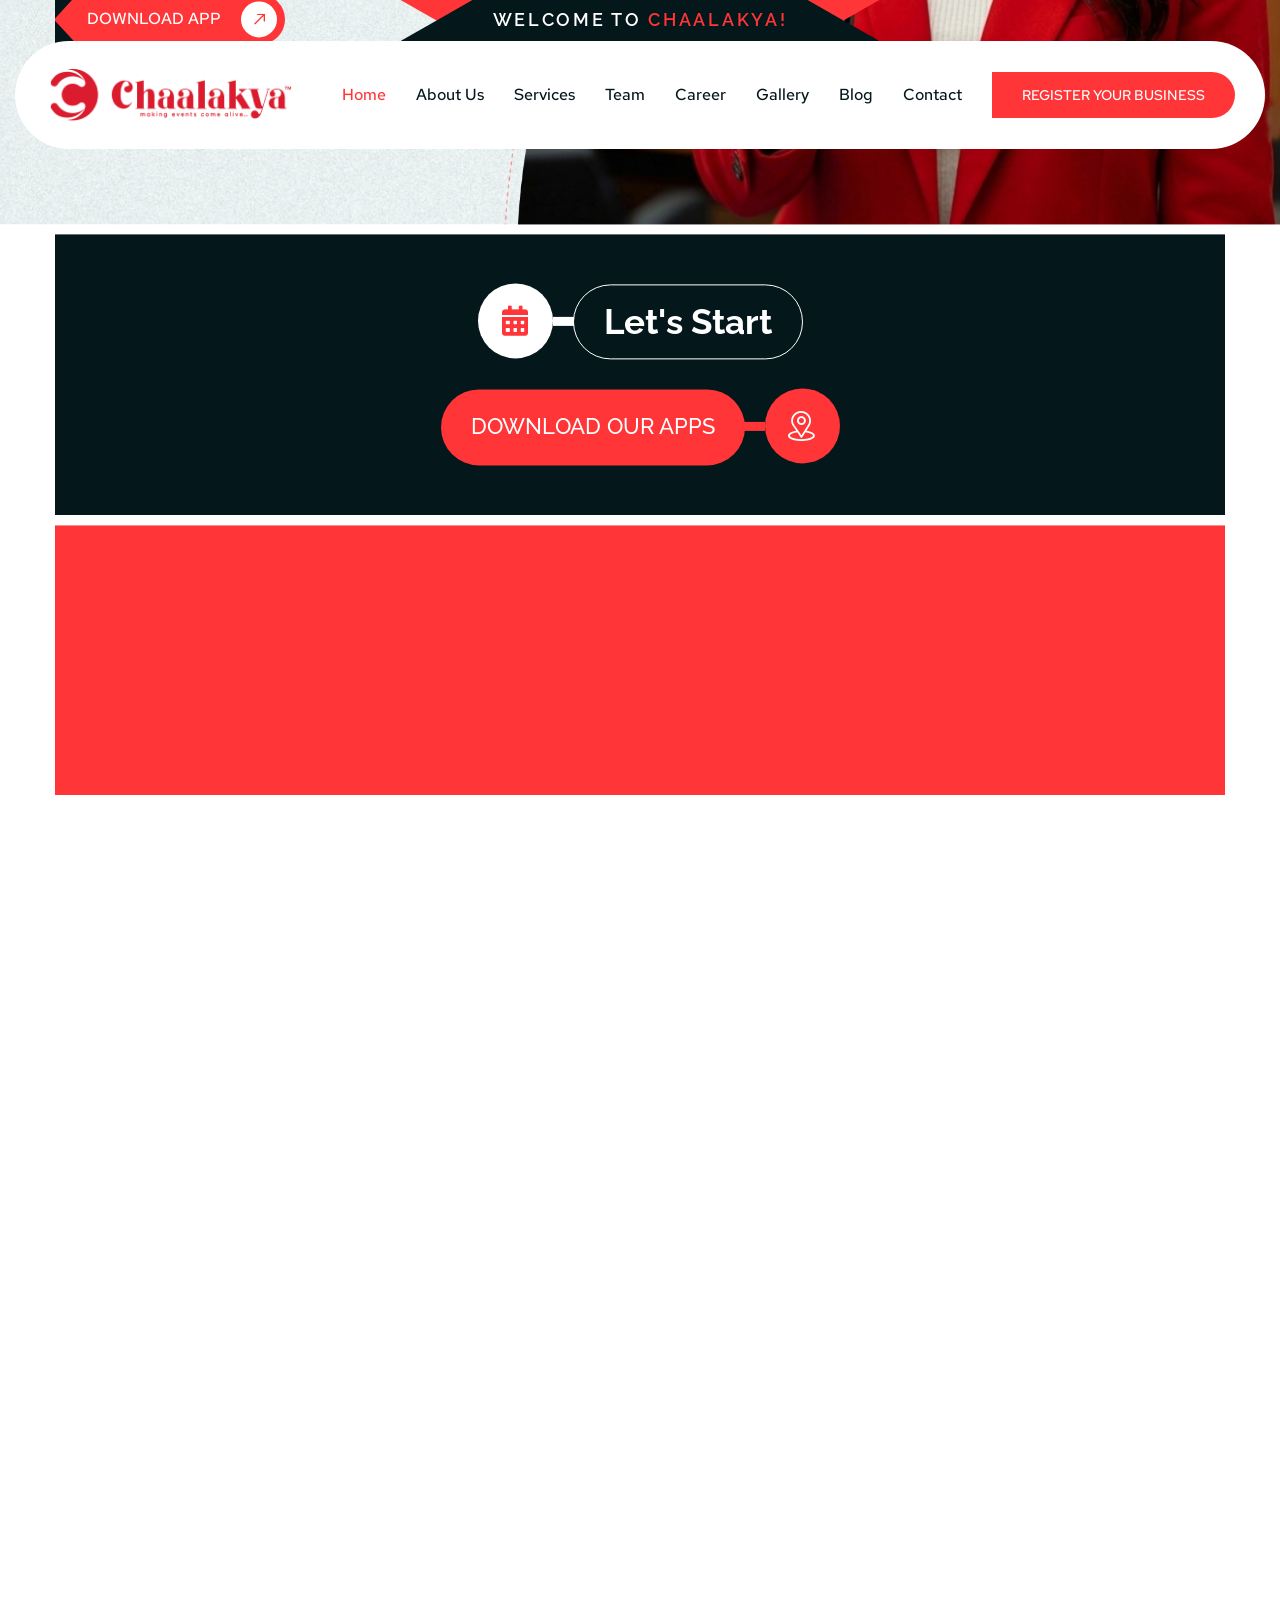
==== commit 3c51df50: "changes website second" ====
--- a/index.html
+++ b/index.html
@@ -129,11 +129,11 @@
 								<div class="hero-one__content">
 									<h1 class="hero-one__title bw-title-anim">
 										Connect. Grow. <br>
-										<span class="hero-one__title__image"><img
-												src="assets/images/hero-slider/hero-1-2.png" alt="hero image"></span>
+										
 										Succeed
 										<span class="hero-one__title__highlight"> With<img
-												src="assets/images/shapes/hero-shape-1-2.png" alt="hero shape"></span>
+												src="assets/images/shapes/hero-shape-1-2.png" alt="hero shape">
+											</span>
 										Chaalakya.
 									</h1>
 									<p class="hero-one__text bw-reveal-text">
@@ -167,7 +167,8 @@
 					<img src="assets/images/shapes/hero-shape-1-1.png" alt="hero shape" class="hero-one__shape"
 						data-aos="fade-down" data-aos-anchor-placement="top-bottom" data-aos-duration="1300"
 						data-aos-delay="100">
-				</section><!-- /.hero-one -->
+				</section>
+				<!-- /.hero-one -->
 
 
 				<section class="join-meeting join-meeting--two">
@@ -183,7 +184,7 @@
 											<span class="join-meeting__info__title__text ">Let's Start</span>
 										</h2>
 										<p class="join-meeting__info__location">
-											<span class="join-meeting__info__location__text">Hooghly, West Bengal</span>
+											<span class="join-meeting__info__location__text">download Our Apps</span>
 											<span class="join-meeting__info__icon join-meeting__info__icon--location"><i
 													class="icon-location-3"></i></span>
 										</p>
@@ -1263,16 +1264,12 @@
 											<p class="sec-title__tagline bw-split-text">Our About Company</p>
 
 										</div><!-- /.sec-title__top -->
-										<h2 class="sec-title__title bw-split-text">Creating Memorable Events With
-											Excellence</h2>
+										<h2 class="sec-title__title bw-split-text">Your Trusted Service Partner</h2>
 									</div><!-- /.sec-title -->
 									<img src="assets/images/shapes/zigzag-shape-1-1.png" alt="zigzag shape"
 										class="zigzag-shape" data-aos="fade-left" data-aos-anchor-placement="top-bottom"
 										data-aos-duration="1300">
-									<p class="about-two__text bw-reveal-text">Chaalakya combines years of industry
-										expertise with innovative event solutions, delivering seamless weddings,
-										corporate events, exhibitions, celebrations, and entertainment experiences
-										tailored to every client's unique vision and requirements.</p>
+									<p class="about-two__text bw-reveal-text">We connect customers with reliable vendors through a simple, trusted platform, making it easier to discover quality services, compare options, and build lasting connections.</p>
 									<div class="about-two__info" data-aos="fade-up"
 										data-aos-anchor-placement="top-bottom" data-aos-duration="1300">
 										<div class="about-two__info__icon"><i class="icon-speaker"></i></div>
@@ -1314,11 +1311,11 @@
 									<div class="about-two__image__box bw-reveal-top" data-aos="fade"
 										data-aos-anchor-placement="top-bottom">
 										<img src="assets/images/about/about-2-1.png" alt="about image">
-									</div><!-- /.about-two__image__box -->
+									</div>
 									<div class="about-two__image__box about-two__image__box--2 bw-reveal-top"
 										data-aos="fade" data-aos-anchor-placement="top-bottom">
 										<img src="assets/images/about/about-2-2.png" alt="about image">
-									</div><!-- /.about-two__image__box -->
+									</div>
 									<div class="about-badge" data-aos="zoom-in" data-aos-anchor-placement="top-bottom"
 										data-aos-duration="1300" data-aos-delay="400">
 										<span class="about-badge__icon"><i class="icon-speaker-2"></i></span>
@@ -1333,18 +1330,18 @@
 
 											</div>
 										</div>
-									</div><!--/.curved-circle end -->
+									</div>
 									<div class="about-two__image__shape" data-aos="zoom-in"
 										data-aos-anchor-placement="top-bottom" data-aos-duration="1300"
 										data-aos-delay="200"></div>
-								</div><!-- /.about-two__image -->
-							</div><!-- /.col-lg-6 -->
-						</div><!-- /.row -->
-					</div><!-- /.container -->
+								</div>
+							</div>
+						</div>
+					</div>
 				</section>
 
 
-				<div class="client-carousel">
+				<!-- <div class="client-carousel">
 					<div class="client-carousel__wrapper" data-aos="fade-up" data-aos-anchor-placement="top-bottom"
 						data-aos-duration="1300">
 						<div class="container">
@@ -1359,7 +1356,7 @@
 										<span class="client-carousel__title__shape__box"></span>
 									</span>
 								</p>
-							</div><!-- /.client-carousel__content -->
+							</div>
 							<div class="client-carousel__carousel conlive-owl__carousel conlive-owl__carousel--basic-nav owl-theme owl-carousel"
 								data-owl-options='{
                 "items": 5,
@@ -1403,29 +1400,29 @@
 									<div class="client-carousel__hover">
 										<img src="assets/images/client-logo/1.png" alt="Conlive"
 											class="client-carousel__hover__image">
-									</div><!-- /.client-carousel__hover -->
-								</div><!-- /.owl-slide-item-->
+									</div>
+								</div>
 								<div class="client-carousel__item">
 									<img src="assets/images/client-logo/2.png" alt="Conlive"
 										class="client-carousel__image">
 									<div class="client-carousel__hover">
 										<img src="assets/images/client-logo/2.png" alt="Conlive"
 											class="client-carousel__hover__image">
-									</div><!-- /.client-carousel__hover -->
-								</div><!-- /.owl-slide-item-->
+									</div>
+								</div>
 								<div class="client-carousel__item">
 									<img src="assets/images/client-logo/3.png" alt="Conlive"
 										class="client-carousel__image">
 									<div class="client-carousel__hover">
 										<img src="assets/images/client-logo/3.png" alt="Conlive"
 											class="client-carousel__hover__image">
-									</div><!-- /.client-carousel__hover -->
-								</div><!-- /.owl-slide-item-->
-
-							</div><!-- /.client-carousel__carousel -->
-						</div><!-- /.container -->
-					</div><!-- /.client-carousel__wrapper -->
-				</div>
+									</div>
+								</div>
+
+							</div>
+						</div>
+					</div>
+				</div> -->
 
 
 				<section class="projects-one section-space img-move-wrap" id="projects">
@@ -1438,15 +1435,15 @@
 									<div class="sec-title__shape">
 										<div class="sec-title__shape__box"></div>
 									</div>
-									<p class="sec-title__tagline bw-split-text">Our Event Gallery</p>
+									<p class="sec-title__tagline bw-split-text">Our  Gallery</p>
 
 									<div class="sec-title__shape">
 										<div class="sec-title__shape__box"></div>
 									</div>
 
 								</div><!-- /.sec-title__top -->
-								<h2 class="sec-title__title bw-split-text">best Gallery can be used for <br> Conference
-									Gallery.</h2>
+								<!-- <h2 class="sec-title__title bw-split-text">best Gallery can be used for <br> Conference
+									Gallery.</h2> -->
 							</div><!-- /.sec-title -->
 							<img src="assets/images/shapes/zigzag-shape-1-3.png" alt="zigzag shape" class="zigzag-shape"
 								data-aos="fade-up" data-aos-anchor-placement="top-bottom" data-aos-duration="1300">
@@ -1620,7 +1617,7 @@
 											<p class="sec-title__tagline bw-split-text">Our Faq Now</p>
 
 										</div><!-- /.sec-title__top -->
-										<h2 class="sec-title__title bw-split-text">Event Management Made Easy</h2>
+										<h2 class="sec-title__title bw-split-text">Everything You Need to Know About Chaalakya</h2>
 									</div><!-- /.sec-title -->
 									<img src="assets/images/shapes/zigzag-shape-1-1.png" alt="zigzag shape"
 										class="zigzag-shape" data-aos="fade-left" data-aos-anchor-placement="top-bottom"
@@ -1636,9 +1633,7 @@
 											</div><!-- /.accordion-title -->
 											<div class="accordion-content">
 												<div class="inner">
-													<p>Chaalakya is a digital event management platform that connects
-														customers with event professionals and helps simplify the
-														process of planning and managing events.</p>
+													<p>Chaalakya is a convenient platform that connects customers with trusted vendors and service providers, making it easier to discover, compare, and connect with the right professionals.</p>
 
 												</div><!-- /.inner -->
 											</div><!-- /.accordion-content -->
@@ -1646,16 +1641,13 @@
 										<div class="accordion active" data-aos="fade-up"
 											data-aos-anchor-placement="top-bottom" data-aos-duration="1300">
 											<div class="accordion-title">
-												<h2><span class="accordion-title__number"></span> What Events Can I
-													Plan?</h2>
+												<h2><span class="accordion-title__number"></span> What Services Can I Find on Chaalakya?</h2>
 												<span
 													class="accordion-title__icon"></span><!-- /.accordion-title__icon -->
 											</div><!-- /.accordion-title -->
 											<div class="accordion-content">
 												<div class="inner">
-													<p>You can use Chaalakya for weddings, family functions, corporate
-														events, exhibitions, sports events, entertainment programs, and
-														other special occasions.</p>
+													<p>Chaalakya connects you with trusted vendors across catering, decoration, transportation, entertainment, venues, photography, and other service categories.</p>
 													<!-- <div class="accordion-image">
 														<a href="https://www.youtube.com/watch?v=h9MbznbxlLc"
 															class="video-btn video-popup"><i class="icon-play"></i></a>
@@ -1699,9 +1691,7 @@
 											</div><!-- /.accordion-title -->
 											<div class="accordion-content">
 												<div class="inner">
-													<p>Chaalakya brings event services into one digital platform,
-														helping users discover professionals while supporting small and
-														mid-sized event managers with modern digital tools.</p>
+													<p>Chaalakya makes it simple to discover trusted vendors, explore service options, connect directly with professionals, and manage your requirements from one convenient platform.</p>
 													<!-- <div class="accordion-image">
 														<a href="https://www.youtube.com/watch?v=h9MbznbxlLc"
 															class="video-btn video-popup"><i class="icon-play"></i></a>
@@ -1731,52 +1721,20 @@
 						<div class="marquee__top">
 							<h3 class="slide-text-two__title"><span class="slide-text-two__title__icon"><i
 										class="icon-speaker-3"></i></span> <span
-									class="slide-text-two__title__text">Conference</span></h3>
+									class="slide-text-two__title__text">Event Management</span></h3>
 							<h3 class="slide-text-two__title"><span class="slide-text-two__title__icon"><i
 										class="icon-speaker-3"></i></span> <span
-									class="slide-text-two__title__text">Events</span></h3>
+									class="slide-text-two__title__text">Photography Services</span></h3>
 							<h3 class="slide-text-two__title"><span class="slide-text-two__title__icon"><i
 										class="icon-speaker-3"></i></span> <span
-									class="slide-text-two__title__text">Meeting</span></h3>
+									class="slide-text-two__title__text">Decoration Services</span></h3>
 							<h3 class="slide-text-two__title"><span class="slide-text-two__title__icon"><i
 										class="icon-speaker-3"></i></span> <span
-									class="slide-text-two__title__text">Concerts</span></h3>
+									class="slide-text-two__title__text">Makeup Artists</span></h3>
 							<h3 class="slide-text-two__title"><span class="slide-text-two__title__icon"><i
 										class="icon-speaker-3"></i></span> <span
-									class="slide-text-two__title__text">Meetup</span></h3>
-							<h3 class="slide-text-two__title"><span class="slide-text-two__title__icon"><i
-										class="icon-speaker-3"></i></span> <span
-									class="slide-text-two__title__text">Workshop</span></h3>
-							<h3 class="slide-text-two__title"><span class="slide-text-two__title__icon"><i
-										class="icon-speaker-3"></i></span> <span
-									class="slide-text-two__title__text">Festival</span></h3>
-							<h3 class="slide-text-two__title"><span class="slide-text-two__title__icon"><i
-										class="icon-speaker-3"></i></span> <span
-									class="slide-text-two__title__text">Speaker</span></h3>
-							<h3 class="slide-text-two__title"><span class="slide-text-two__title__icon"><i
-										class="icon-speaker-3"></i></span> <span
-									class="slide-text-two__title__text">Conference</span></h3>
-							<h3 class="slide-text-two__title"><span class="slide-text-two__title__icon"><i
-										class="icon-speaker-3"></i></span> <span
-									class="slide-text-two__title__text">Events</span></h3>
-							<h3 class="slide-text-two__title"><span class="slide-text-two__title__icon"><i
-										class="icon-speaker-3"></i></span> <span
-									class="slide-text-two__title__text">Meeting</span></h3>
-							<h3 class="slide-text-two__title"><span class="slide-text-two__title__icon"><i
-										class="icon-speaker-3"></i></span> <span
-									class="slide-text-two__title__text">Concerts</span></h3>
-							<h3 class="slide-text-two__title"><span class="slide-text-two__title__icon"><i
-										class="icon-speaker-3"></i></span> <span
-									class="slide-text-two__title__text">Meetup</span></h3>
-							<h3 class="slide-text-two__title"><span class="slide-text-two__title__icon"><i
-										class="icon-speaker-3"></i></span> <span
-									class="slide-text-two__title__text">Workshop</span></h3>
-							<h3 class="slide-text-two__title"><span class="slide-text-two__title__icon"><i
-										class="icon-speaker-3"></i></span> <span
-									class="slide-text-two__title__text">Festival</span></h3>
-							<h3 class="slide-text-two__title"><span class="slide-text-two__title__icon"><i
-										class="icon-speaker-3"></i></span> <span
-									class="slide-text-two__title__text">Speaker</span></h3>
+									class="slide-text-two__title__text">Lights & Sound</span></h3>
+							
 						</div><!-- /.marquee__top -->
 						<div class="marquee__bottom" style="display: none;">
 
@@ -1797,8 +1755,7 @@
 									class="sec-title__shape-img">
 
 							</div><!-- /.sec-title__top -->
-							<h2 class="sec-title__title bw-split-text">Complete Event Solutions For<br> Every Special
-								Occasion</h2>
+							<h2 class="sec-title__title bw-split-text">Discover Trusted Services For <br> Every Special Occasion</h2>
 						</div><!-- /.sec-title -->
 						<div class="row gutter-y-30 services-item-wrap">
 							<div class="col-lg-6">
@@ -3242,7 +3199,7 @@
 							<div class="main-footer__bottom__inner" data-aos="fade"
 								data-aos-anchor-placement="top-bottom" data-aos-duration="1300" data-aos-delay="100">
 								<p class="main-footer__copyright">
-									© 2026 Chaalakya Caterers & Events LLP. All rights reserved.
+									© 2026 Chaalakya. All rights reserved.
 								</p>
 								<ul class="main-footer__page list-unstyled">
 									<li><a href="#">Privacy</a></li>
